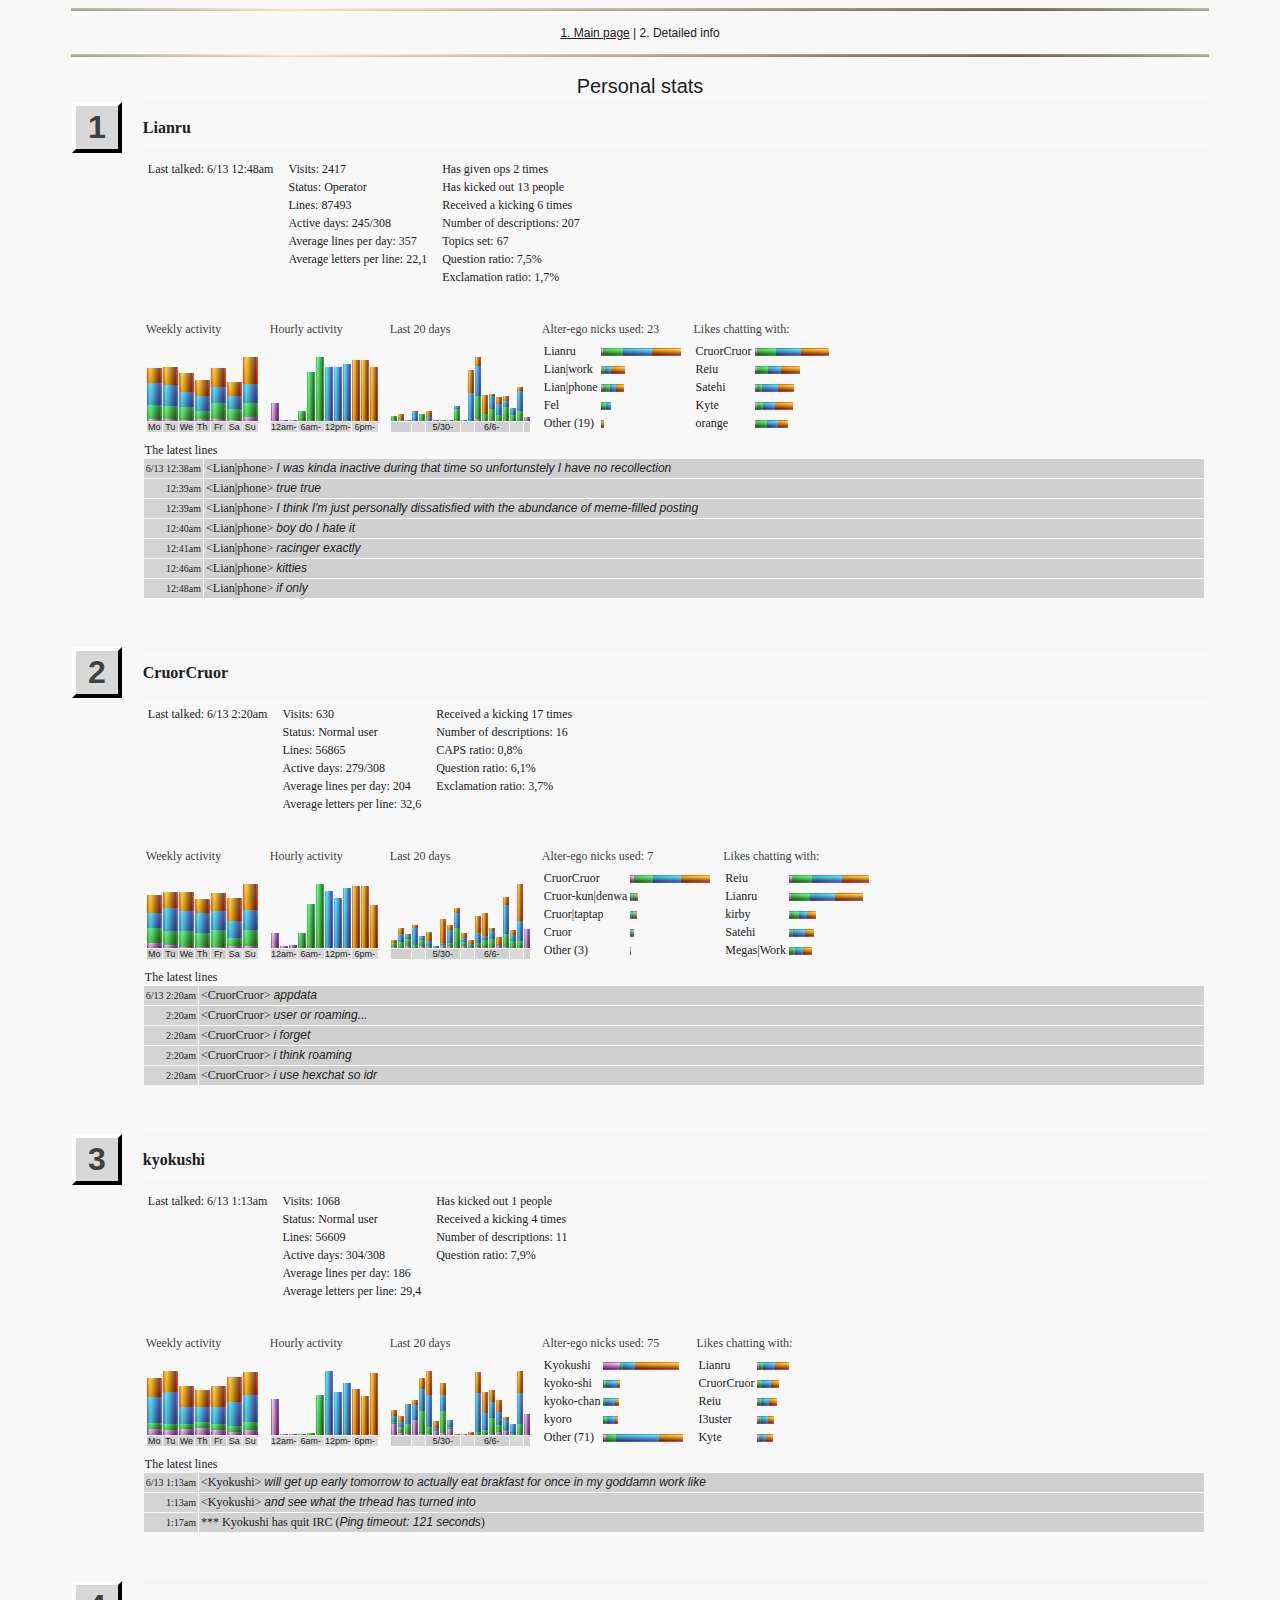
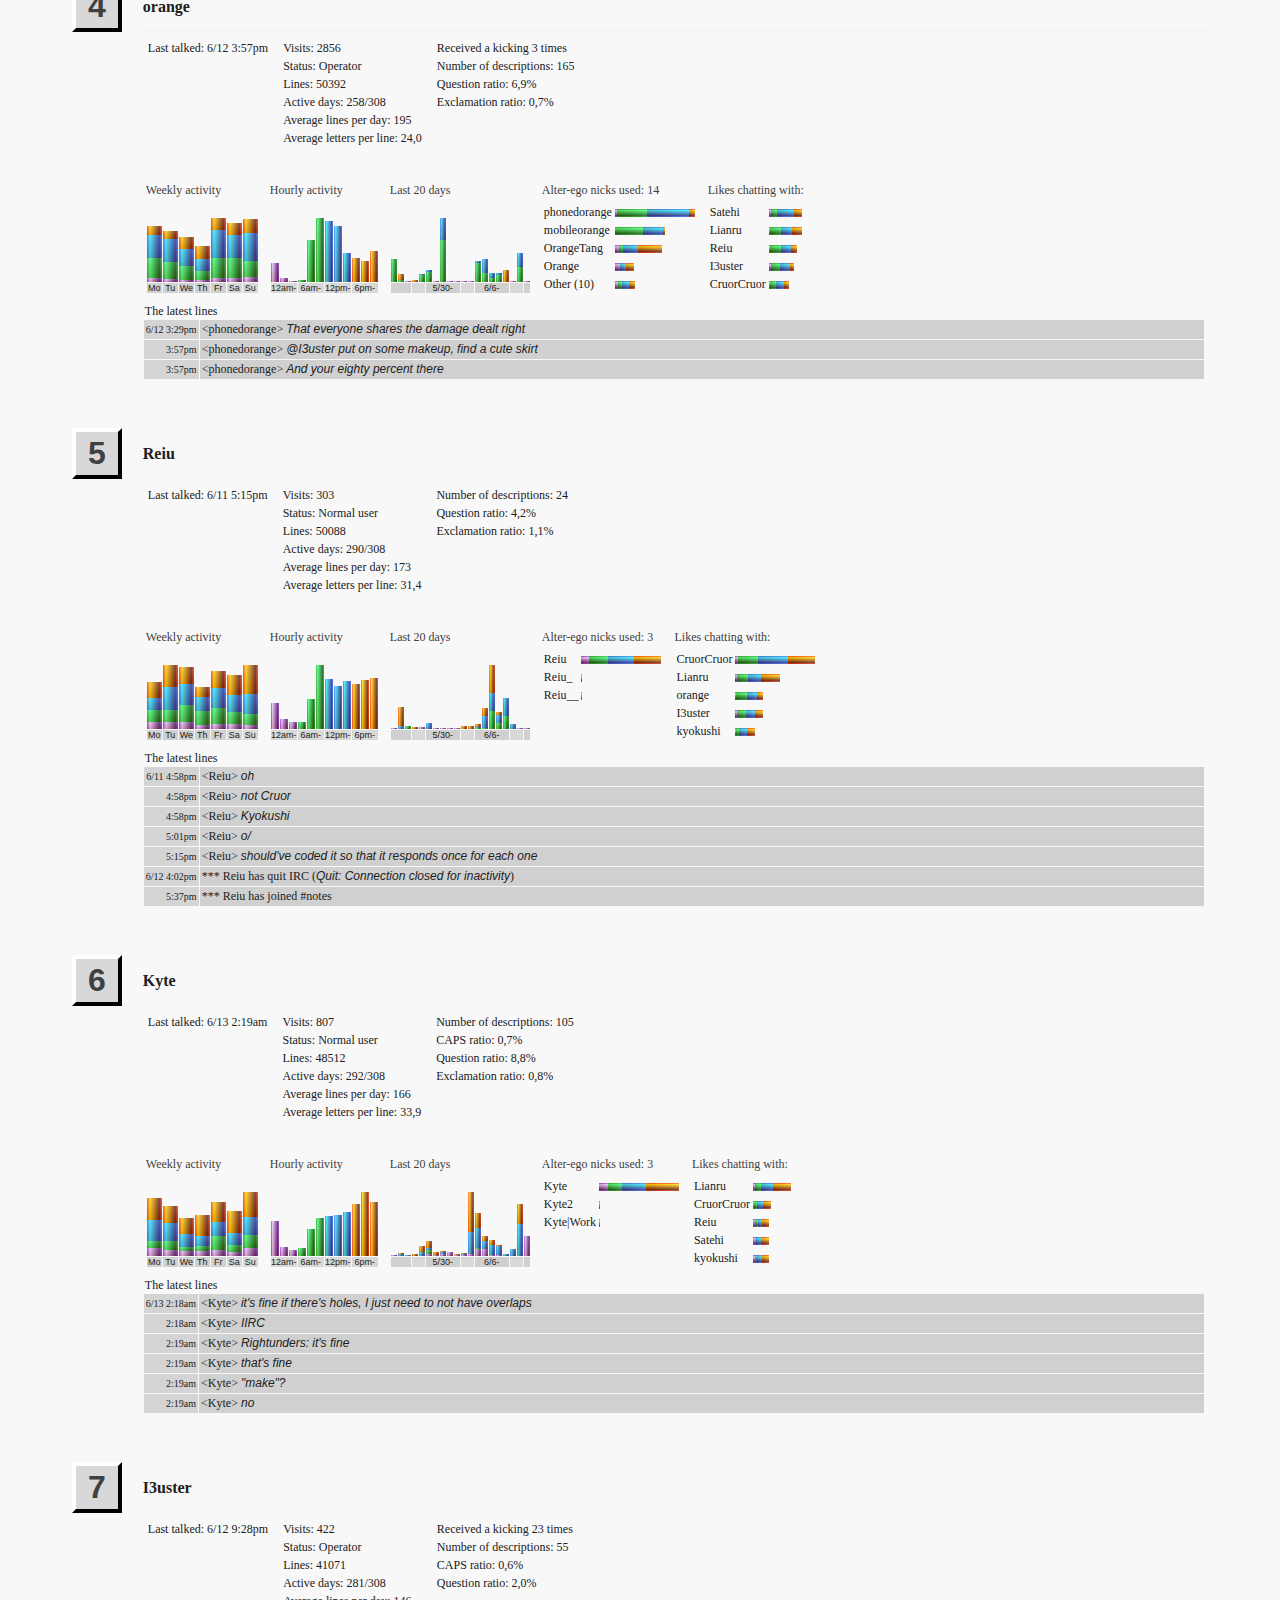
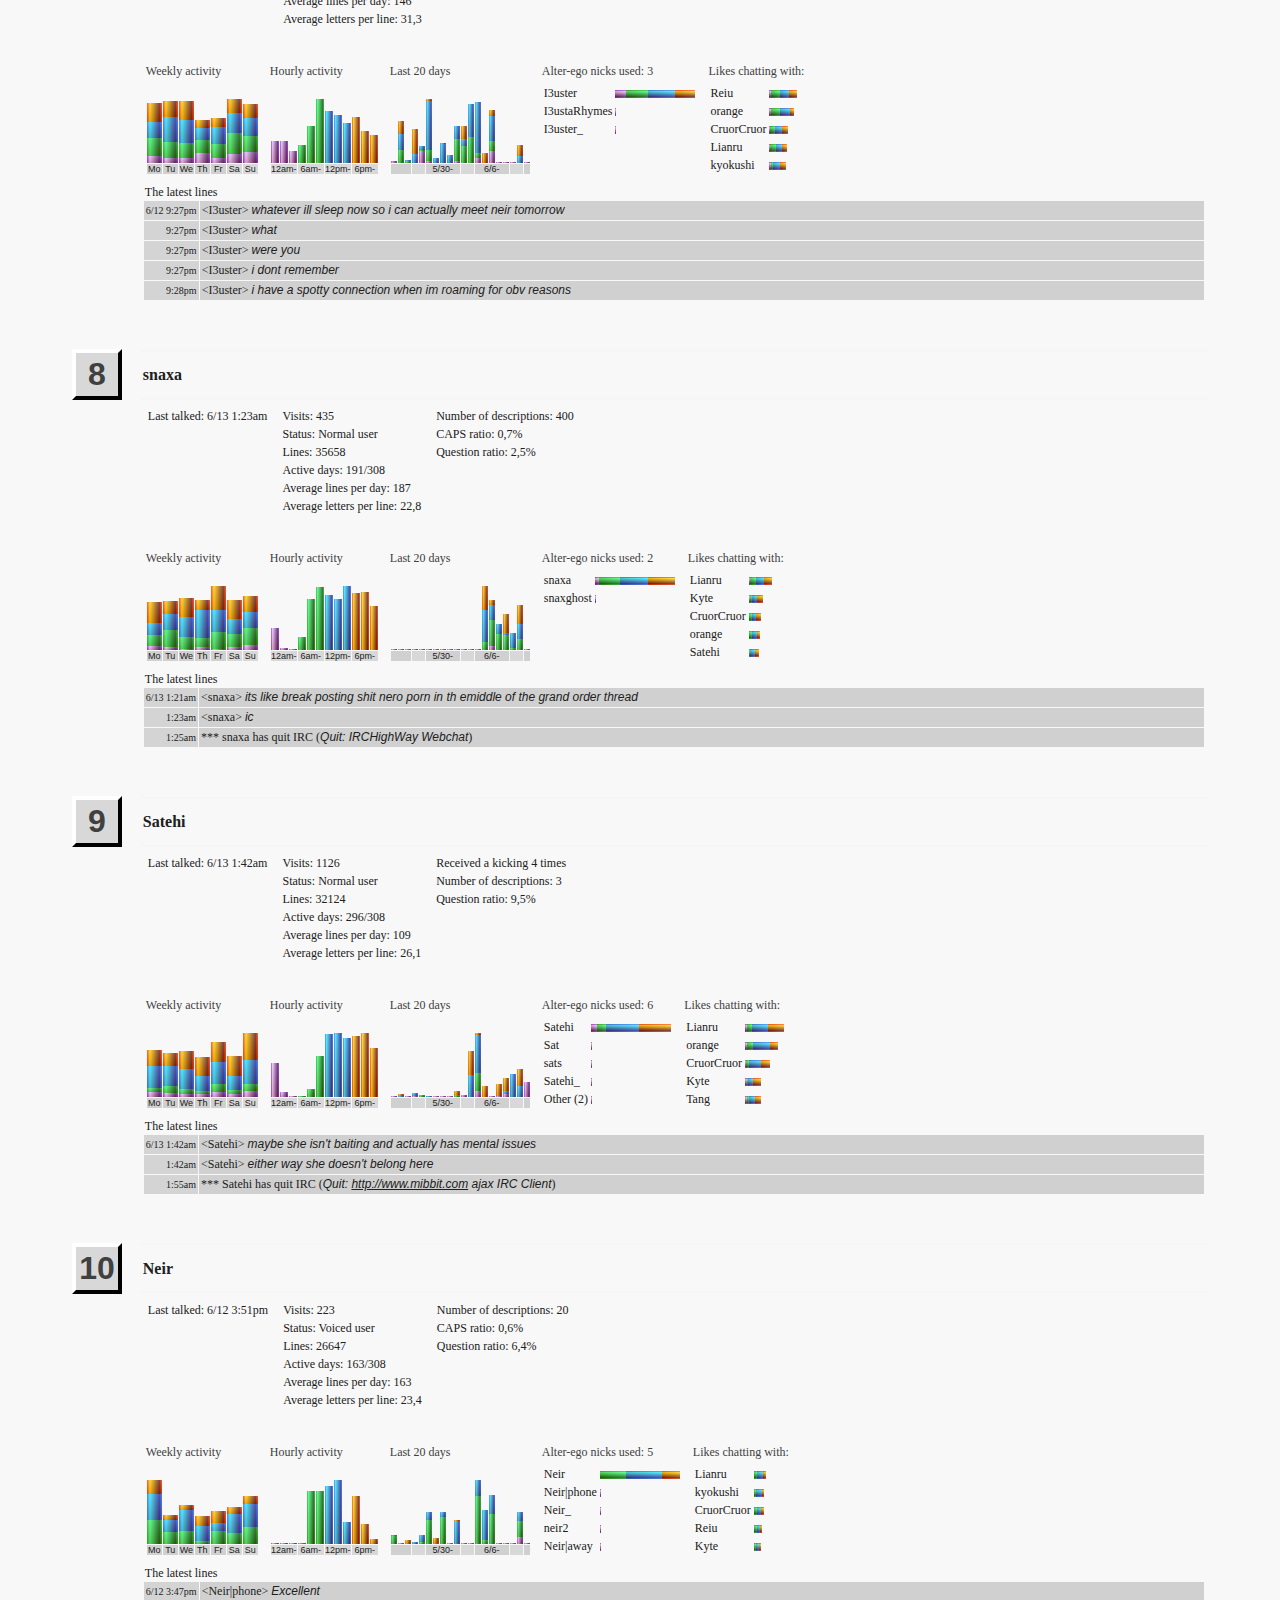
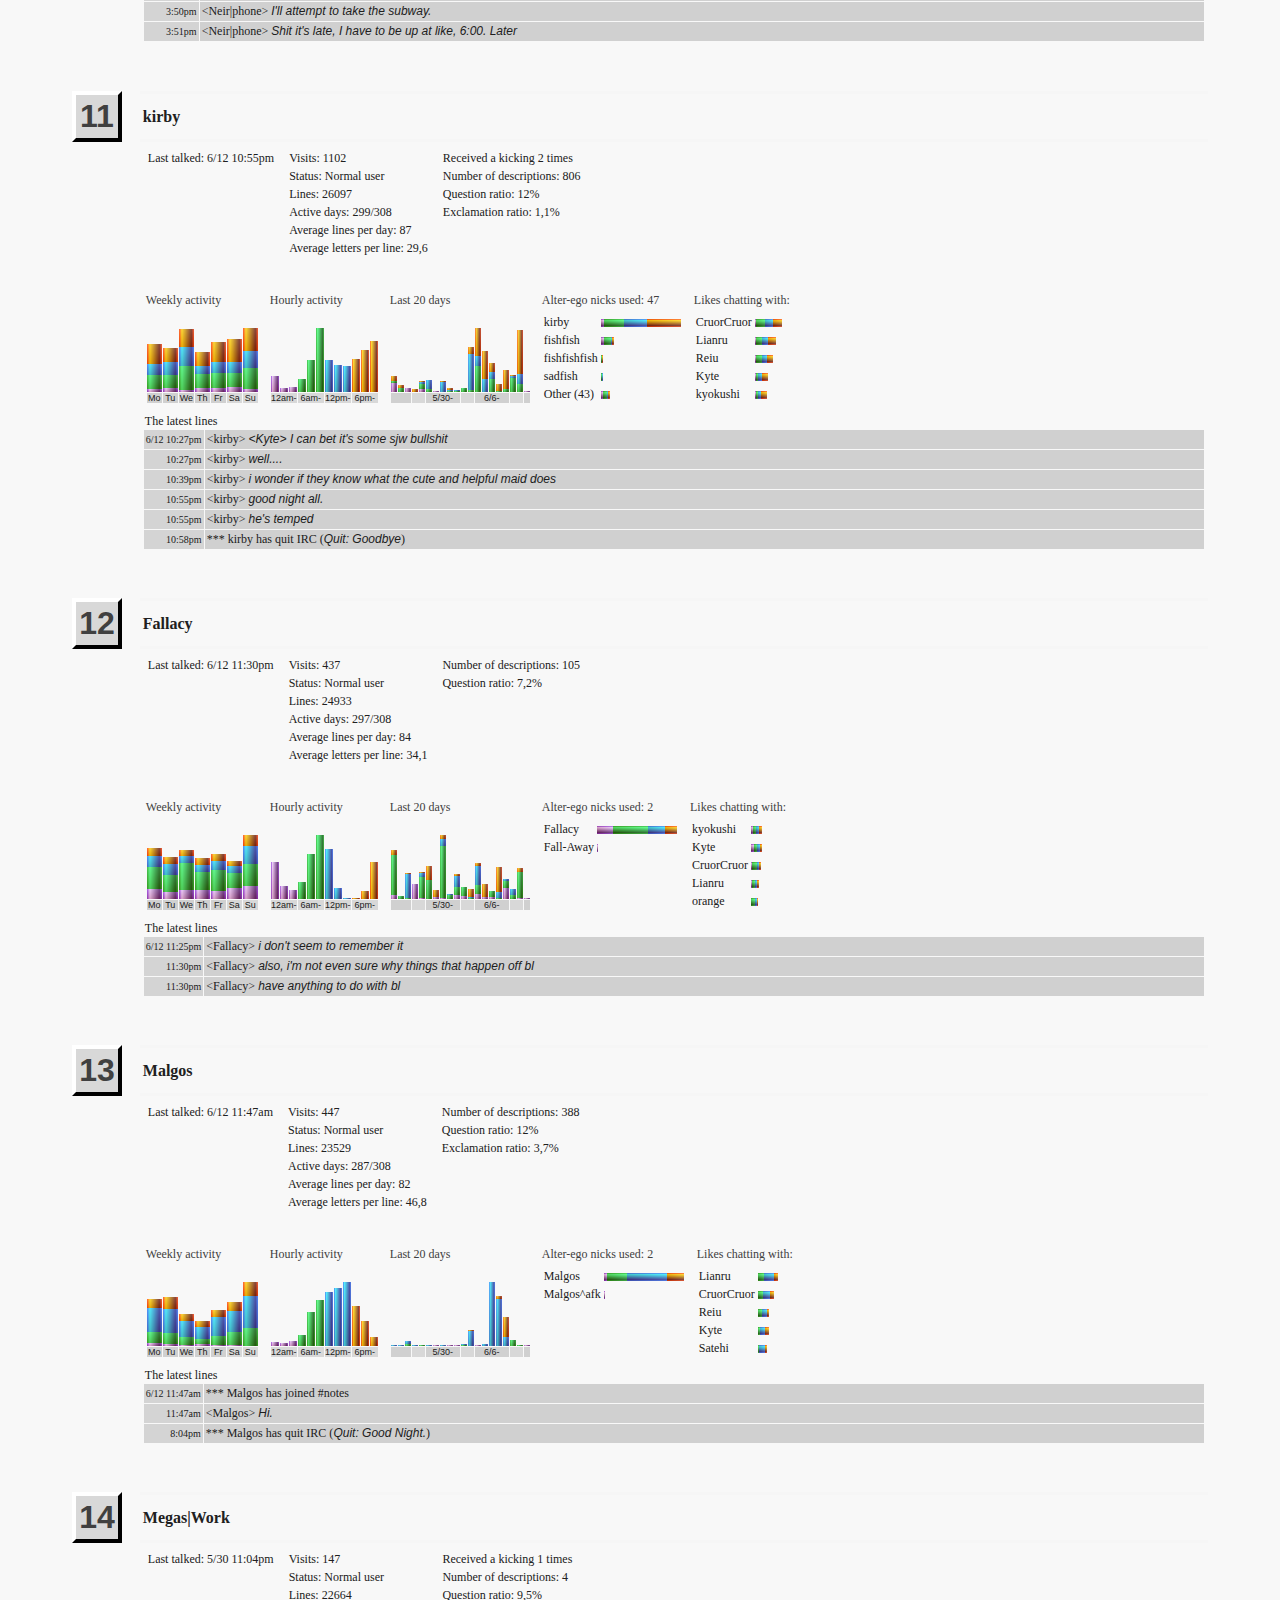
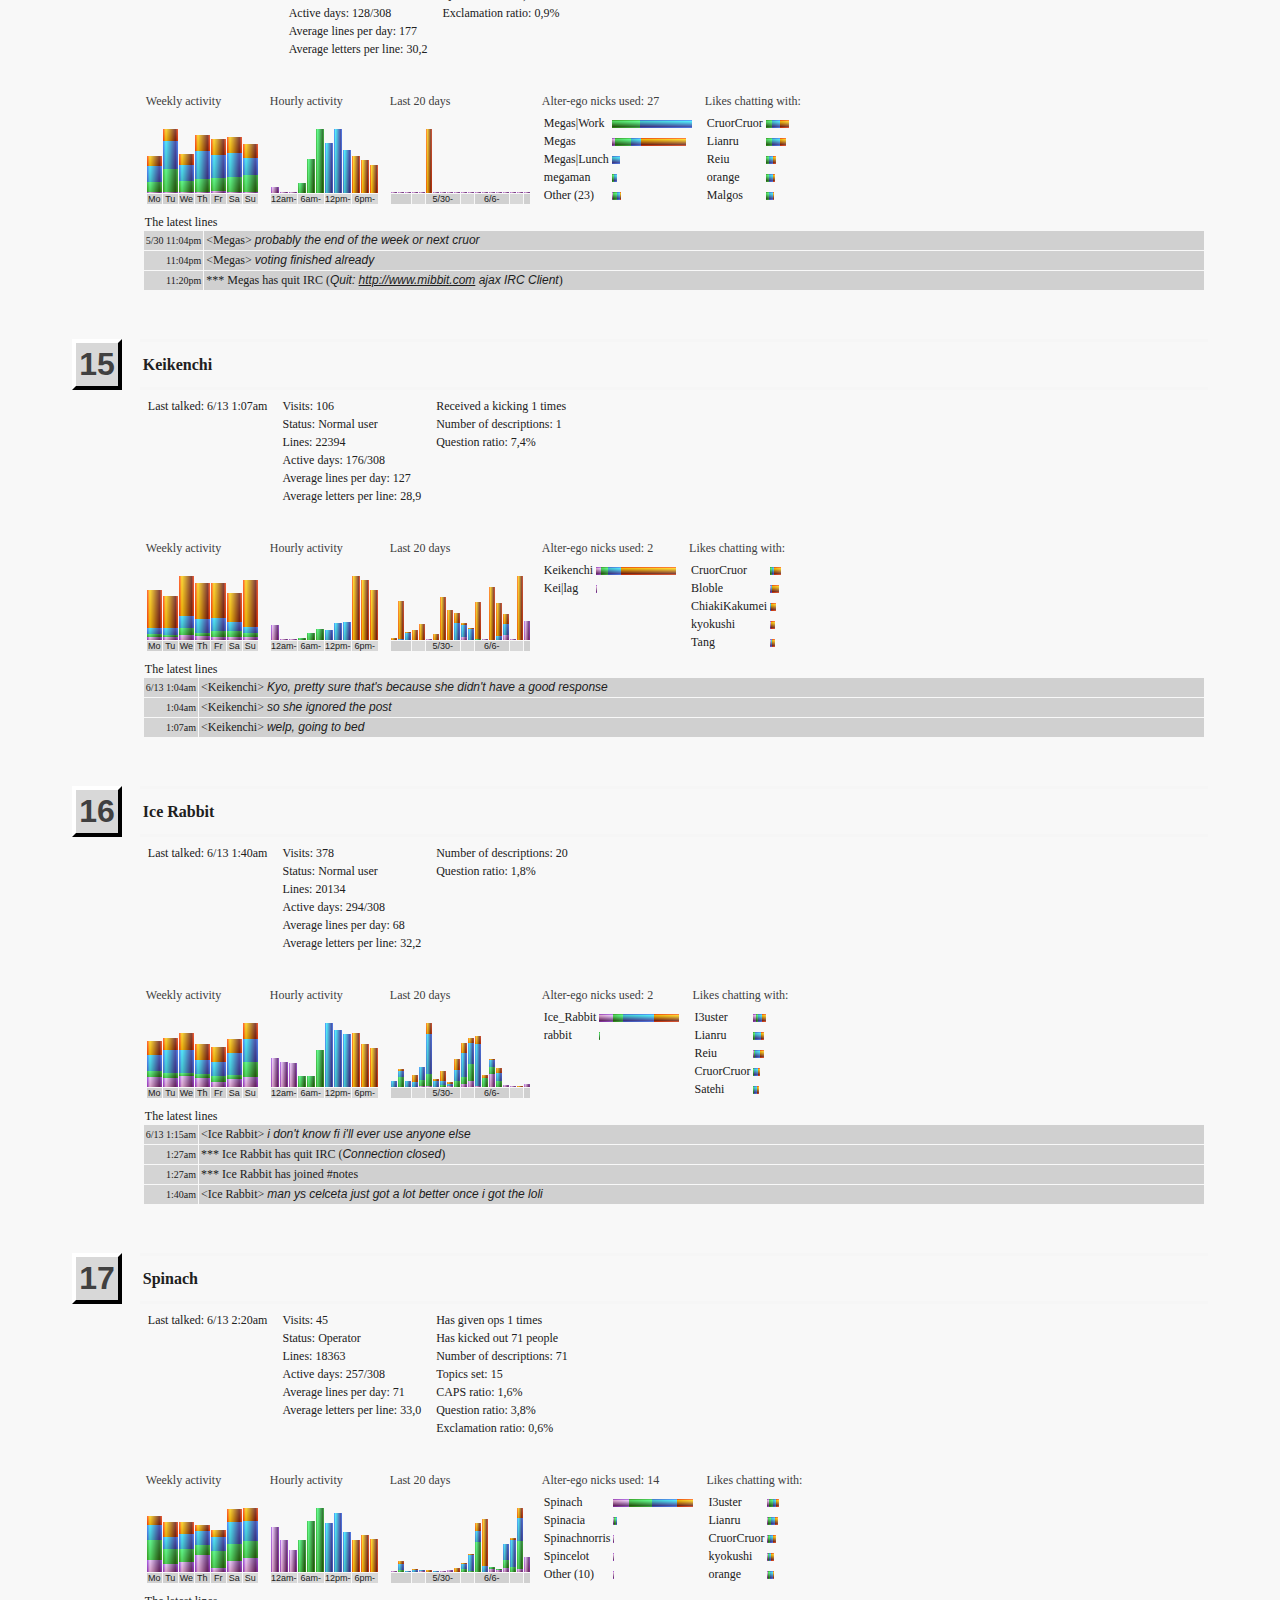
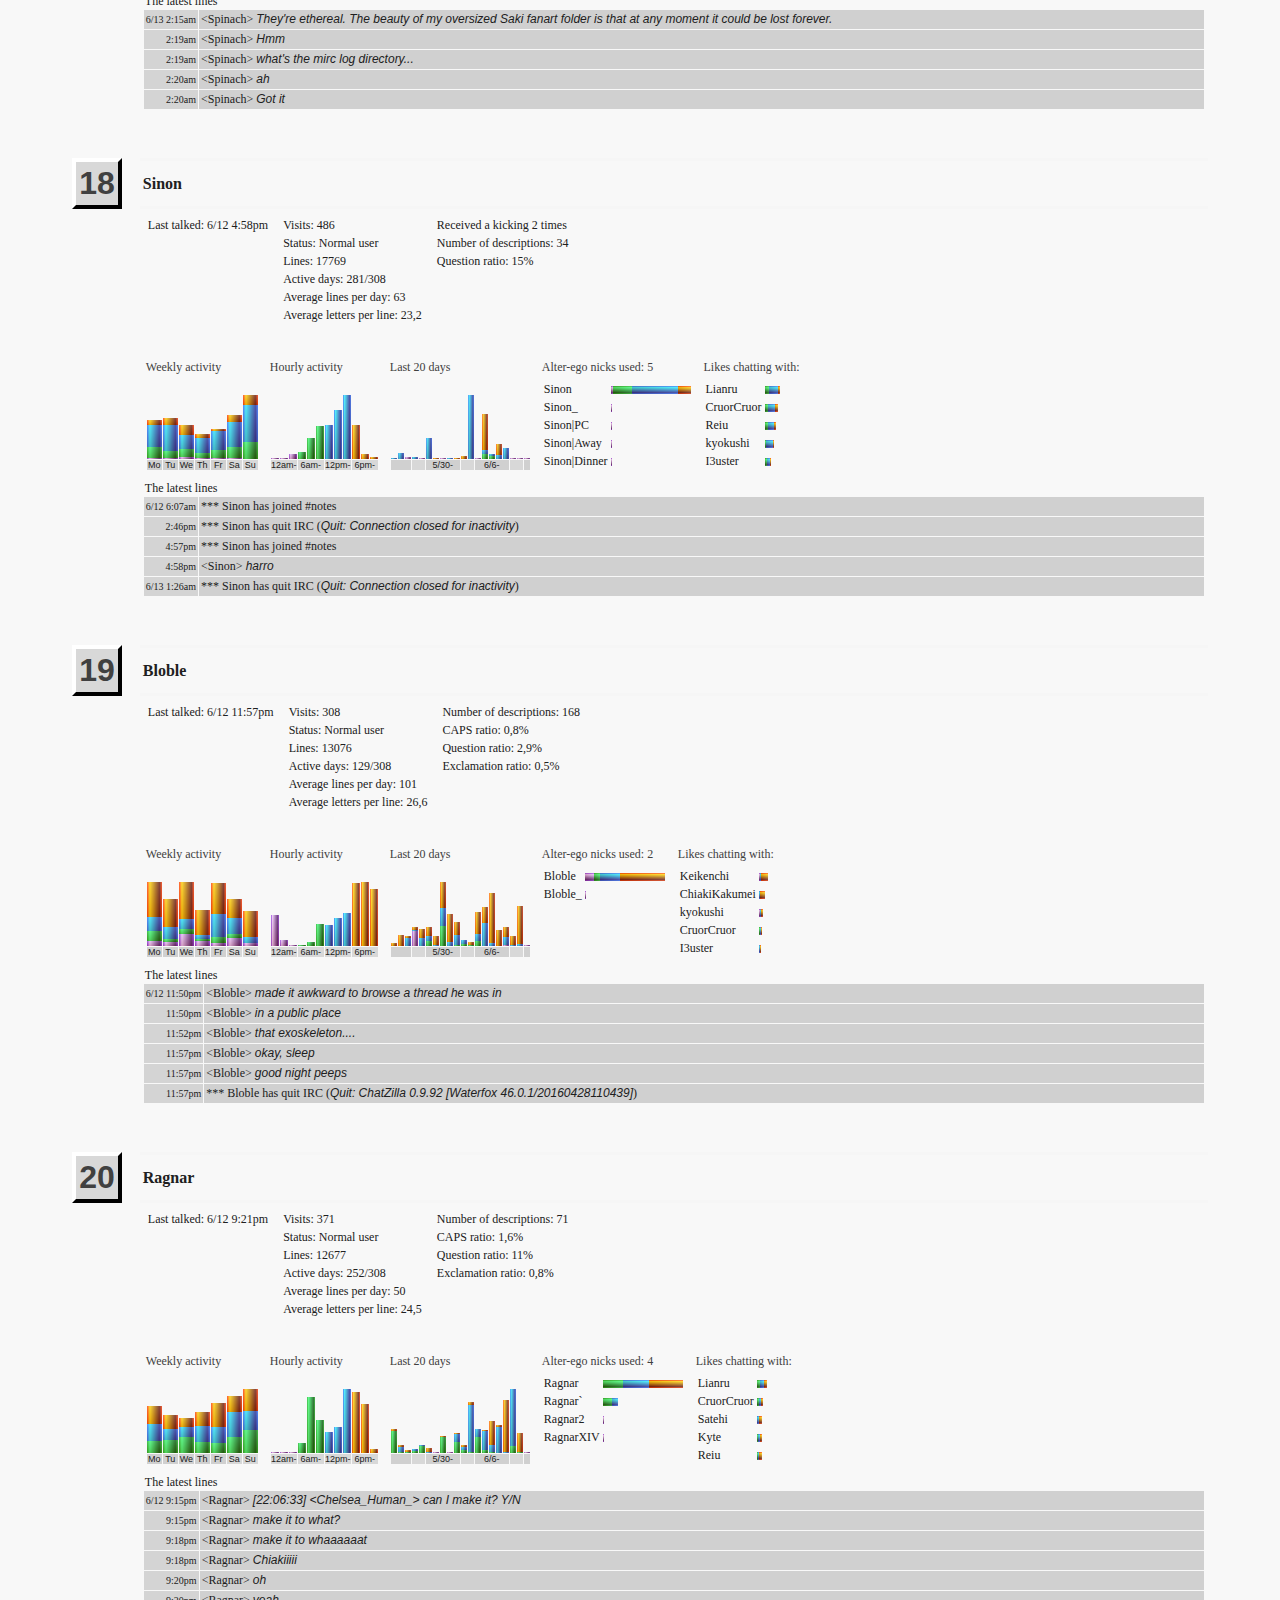
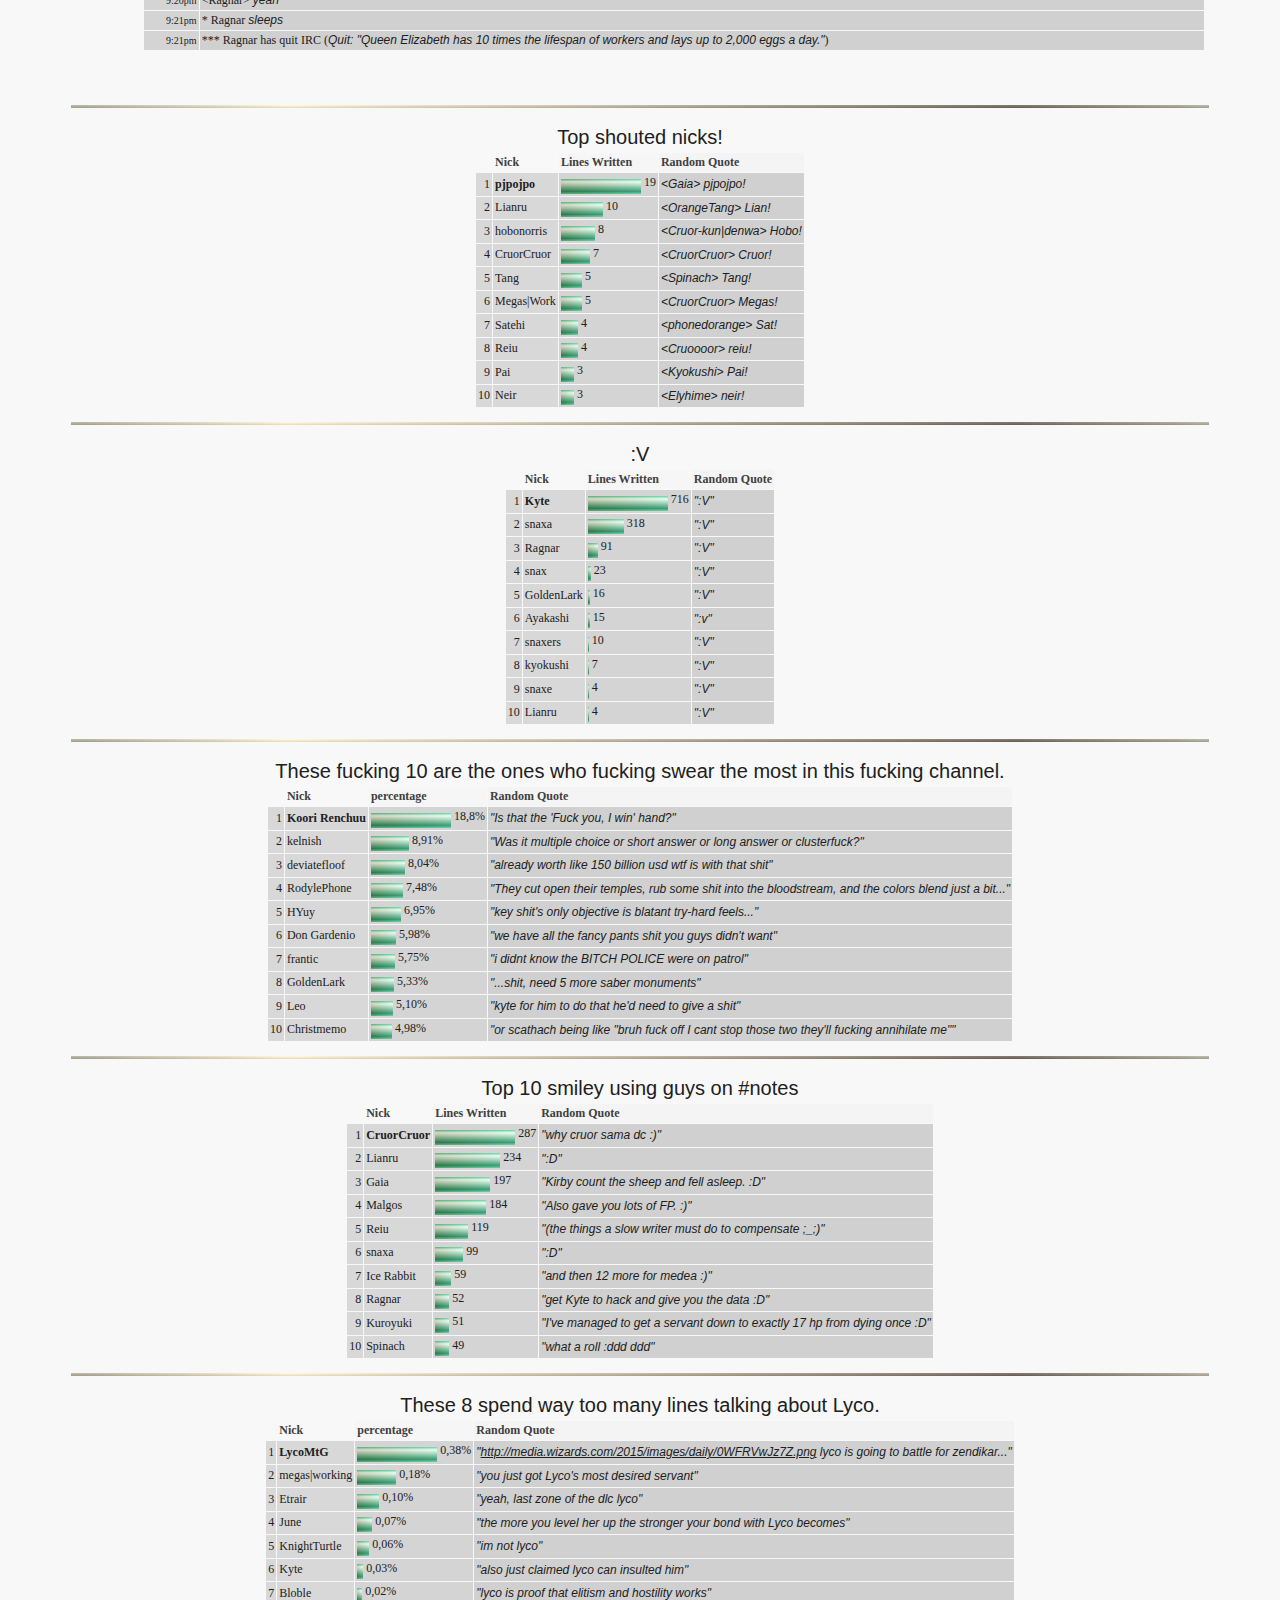
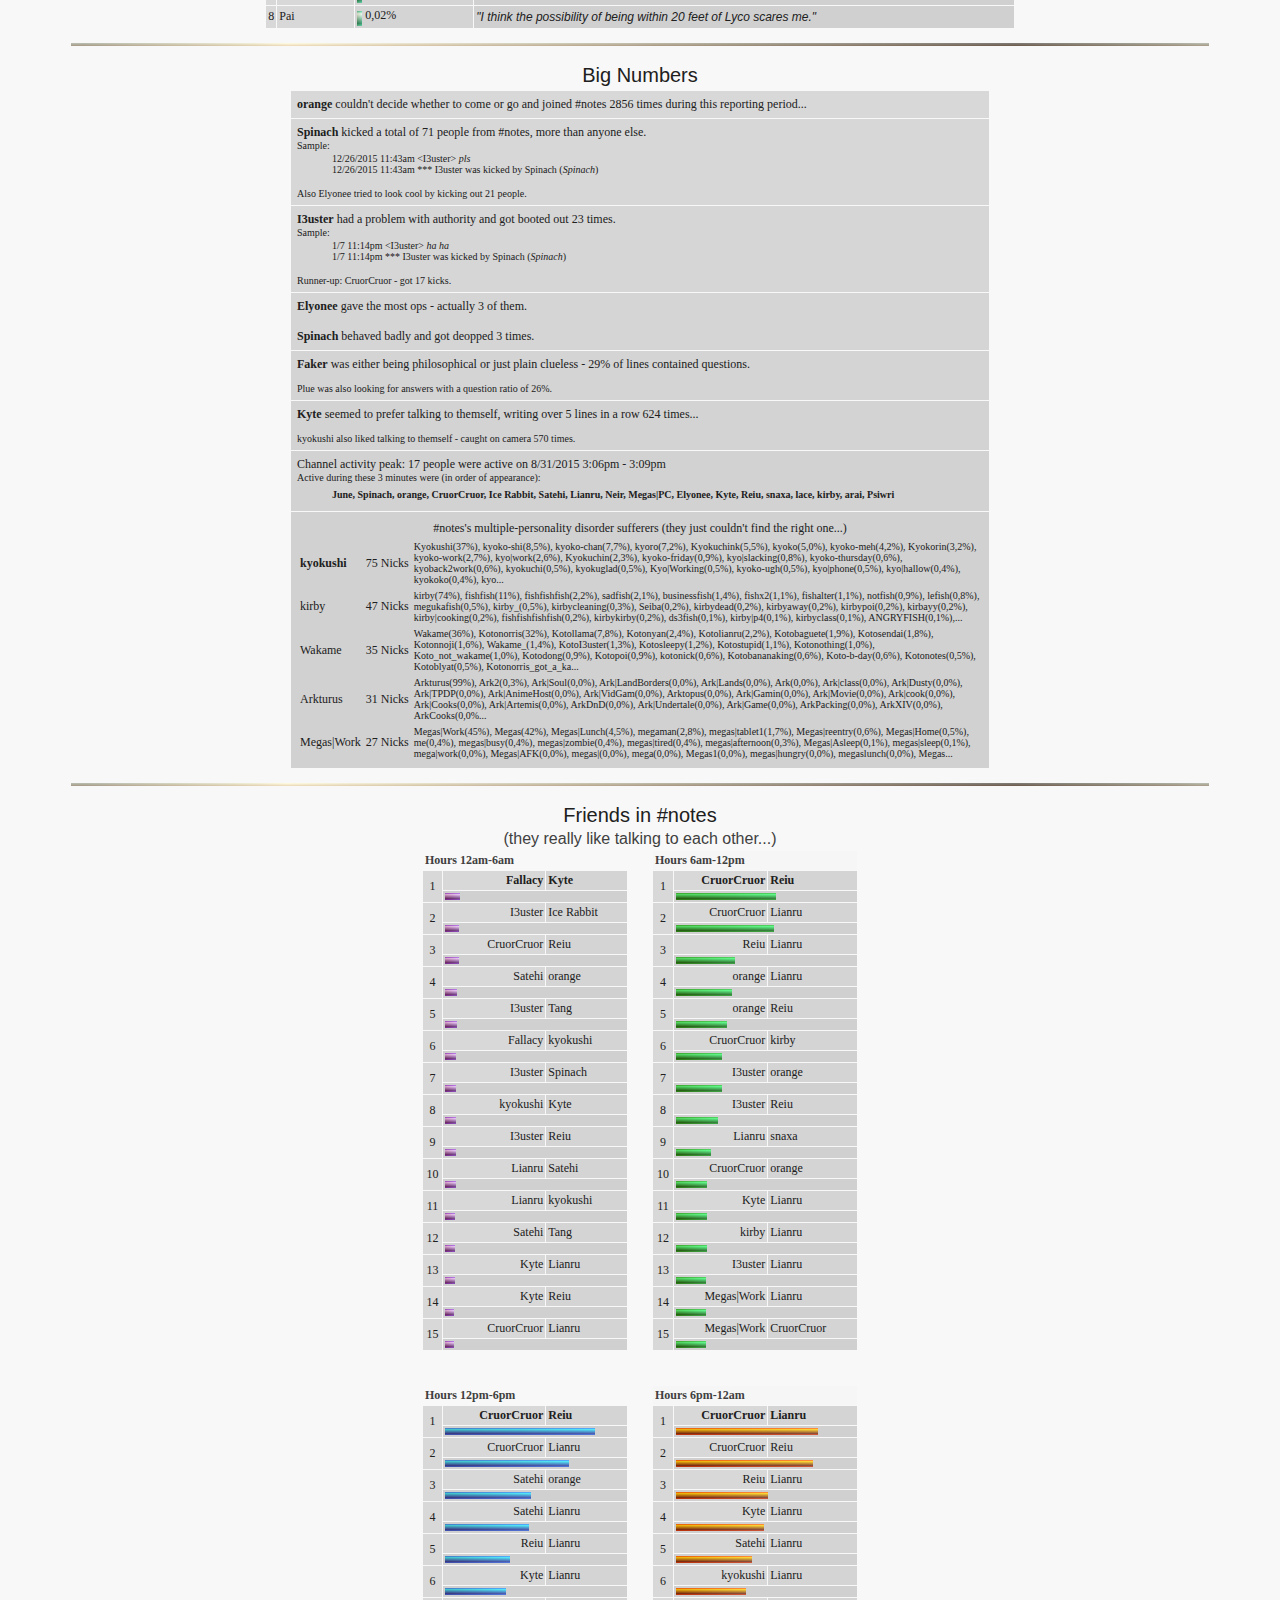
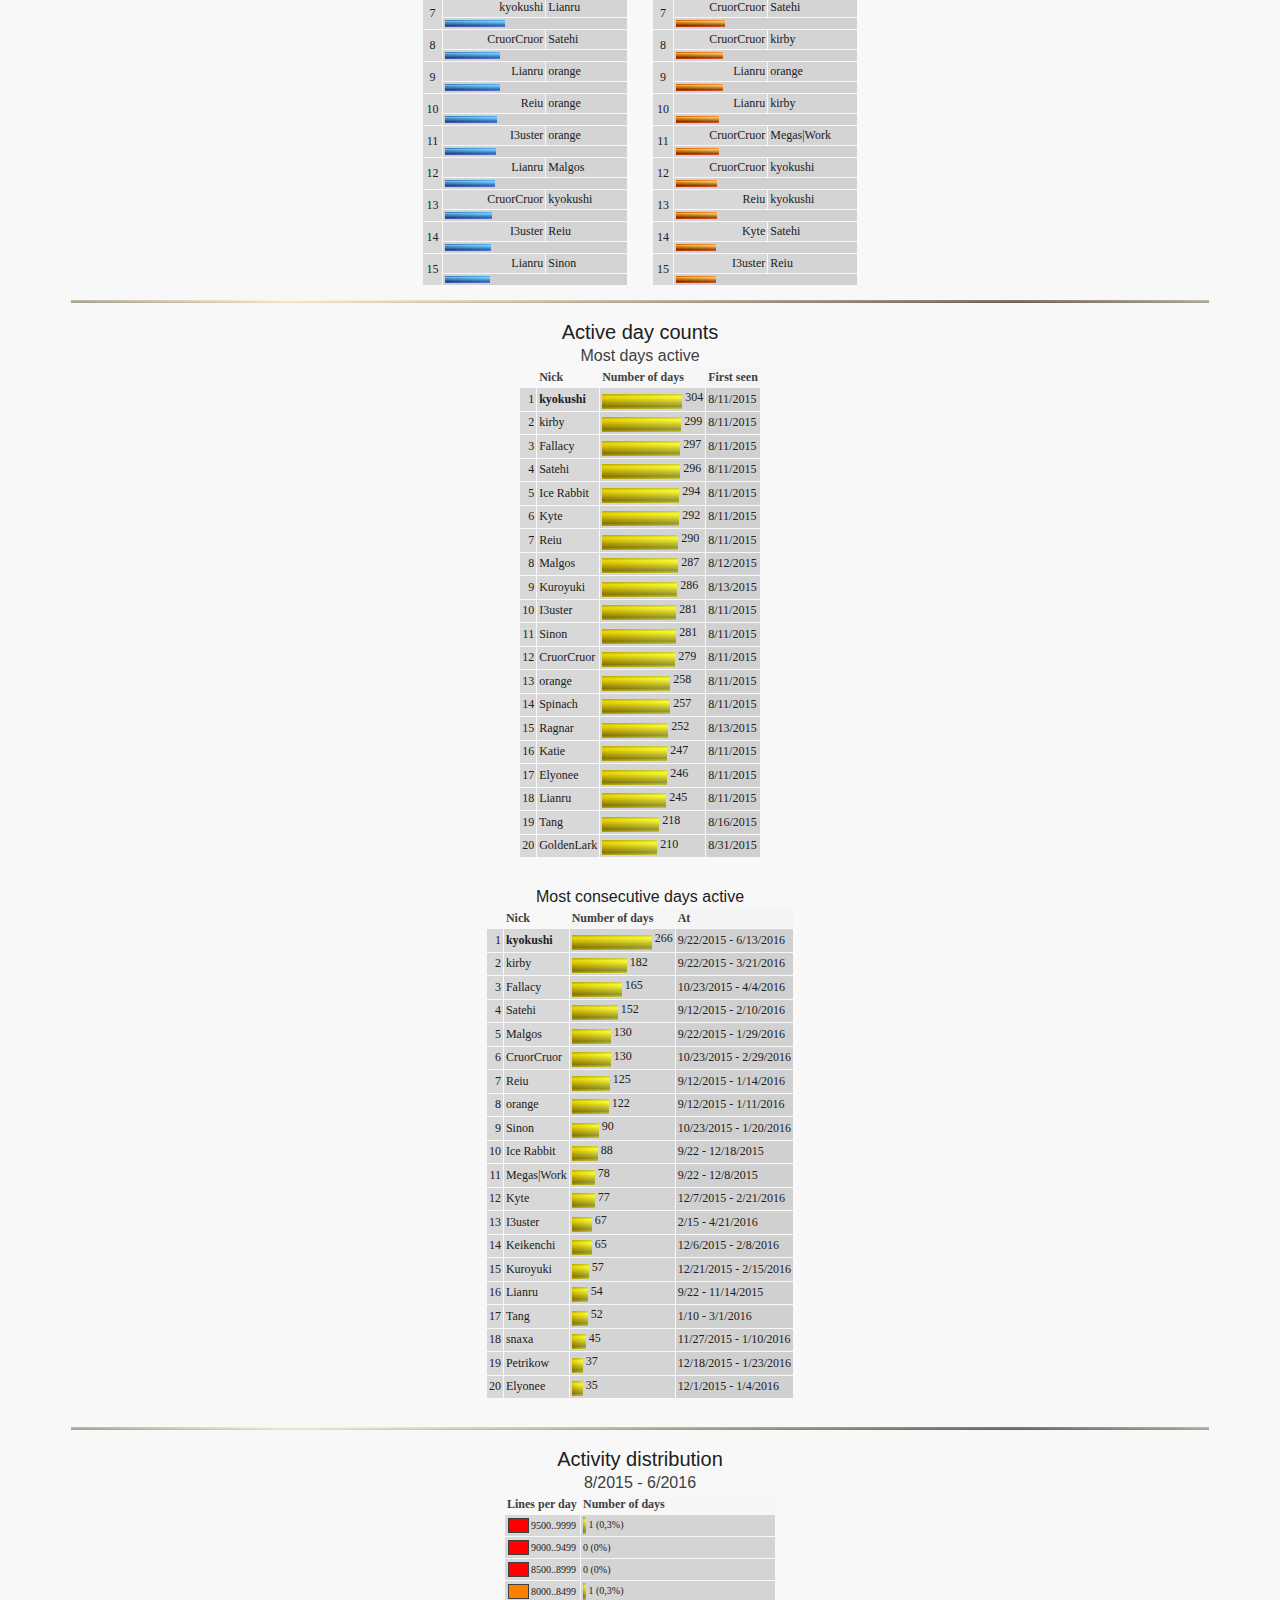
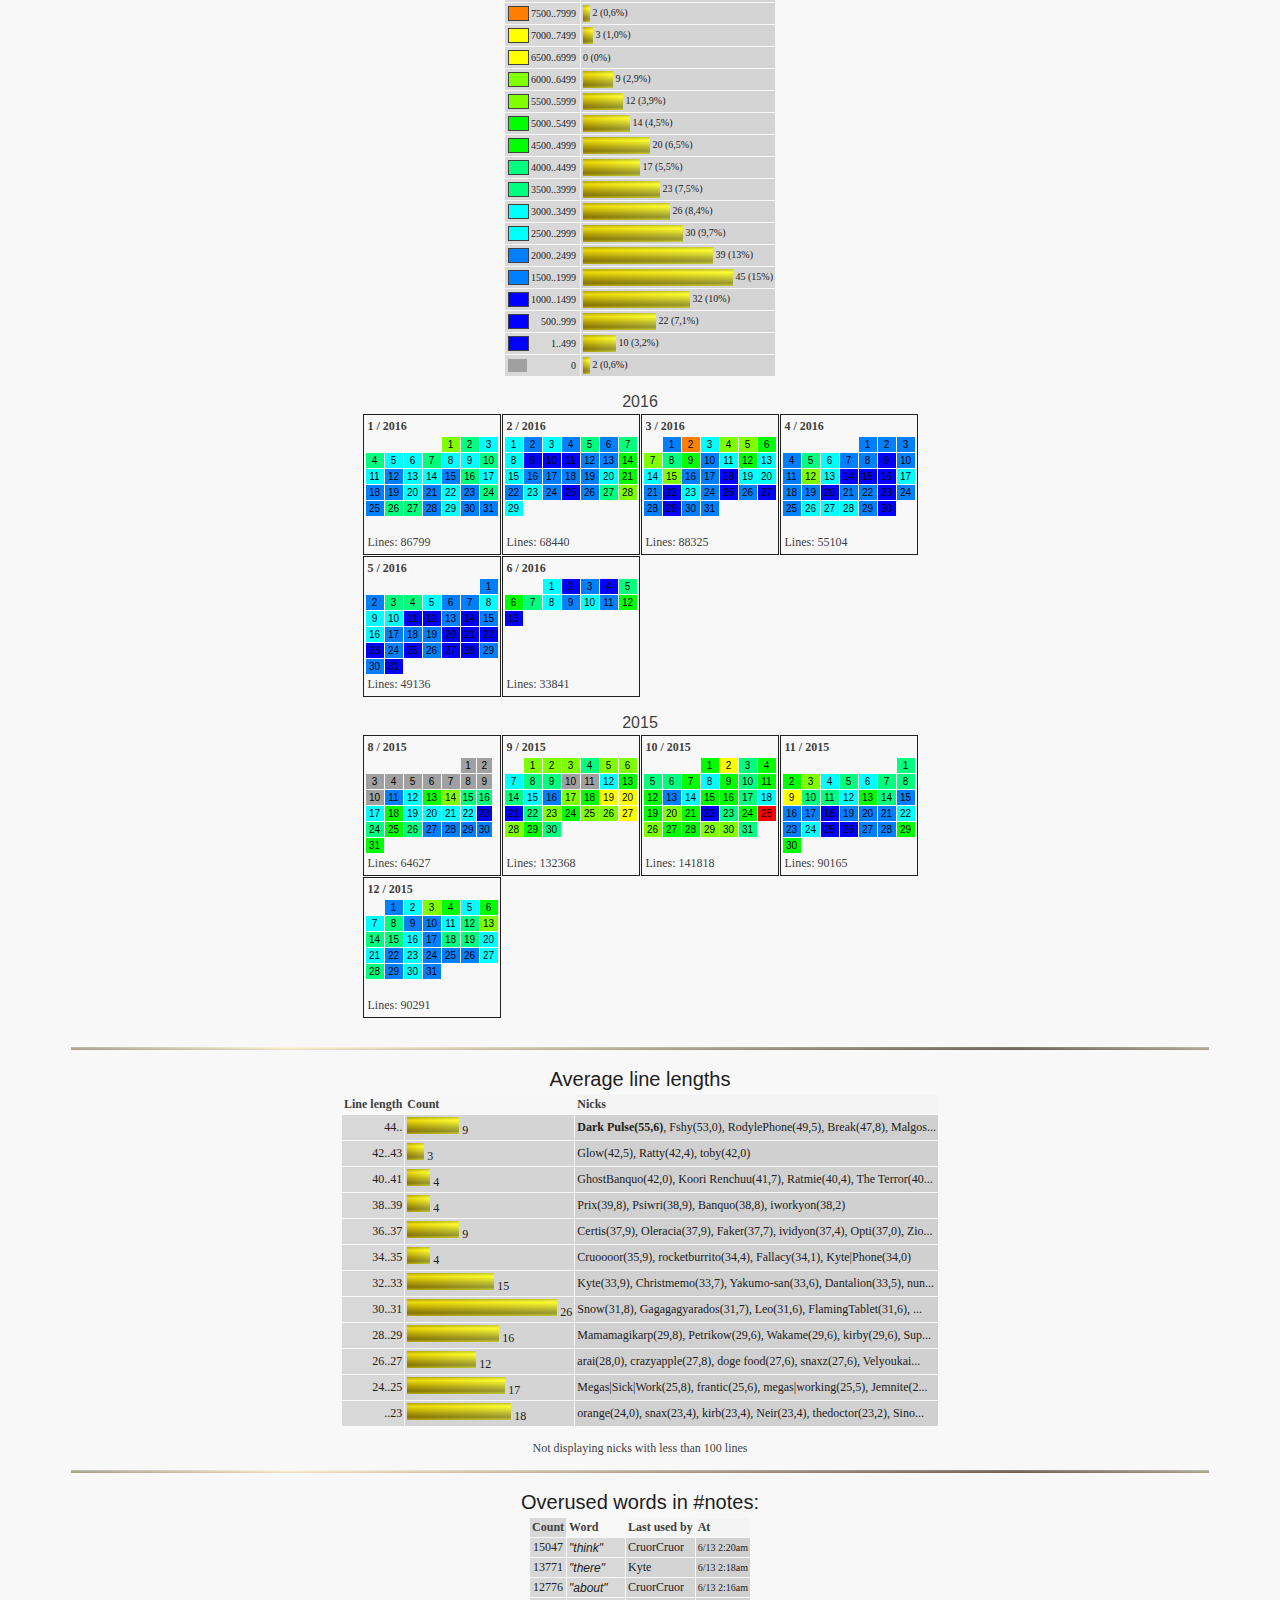
==== notes_page_2.html @ b720d663 "Add files via upload" ====
<!DOCTYPE HTML PUBLIC "-//W3C//DTD HTML 4.01 Transitional//EN">
<!-- This page was created on 6/7/2016 3:31am with a registered version (#3117753) of mIRCStats v1.25 by Mikko "Ave" Auvinen -->
<!-- SLPL parser engine configuration: "mIRC 7.22 compliant" created by Ave -->
<!-- Do not modify the page source! (Lines: 987469) -->

<!-- mIRCStats WWW: http://www.nic.fi/~mauvinen/mircstats/ -->

<html><head>
<title>#notes statistics created with mIRCStats v1.25 by Spinach - Detailed info</title>
<link rel=StyleSheet href="notes.css" type="text/css">

</head>
<body><center>
<span class=txt1><img src="pipeltv.png" height=3 width="90%" alt=""><br><br></span>
<!-- mircstatsheader.txt: Add here your own header html code! -->

 
<a href="notes.html" target="_self">1. Main page</a>
 | 2. Detailed info
<br><br>
<a name="pers"></a>
<span class=txt1><img src="pipeltv.png" height=3 width="90%" alt=""><br><br></span>
<h3>Personal stats</h3>
<table width="90%" class=txt1 cellspacing=0 cellpadding=3 style="border:0px;">
<tr class=t1><td class="ra cd" width=30>1</td><td class=tinv width=10>&nbsp;</td>
<td colspan=2 class=rb><span class=rn>Lianru</span></td></tr>
<tr><td class=tinv colspan=2></td><td class=tinv colspan=2><table class=txt1 style="border:0px;"><tr style="vertical-align:top"><td class=ttxt><Table style="border:0px;" class=txt1>
<tr><td class=tinv>Last talked: 6/13 12:48am</td></tr>
</table></td>
<td class=tinv>&nbsp;</td><td class=ttxt><table class=txt1 style="border:0px;">
<tr><td class=tinv>Visits: 2417</td></tr>
<tr><td class=tinv>Status: Operator</td></tr>
<tr><td class=tinv>Lines: 87493</td></tr>
<tr><td class=tinv>Active days: 245/308</td></tr>
<tr><td class=tinv>Average lines per day: 357</td></tr>
<tr><td class=tinv>Average letters per line: 22,1</td></tr>
</table></td>
<td class=tinv>&nbsp;</td><td class=ttxt><table class=txt1 style="border:0px;">
<tr><td class=tinv>Has given ops 2 times</td></tr>
<tr><td class=tinv>Has kicked out 13 people</td></tr>
<tr><td class=tinv>Received a kicking 6 times</td></tr>
<tr><td class=tinv>Number of descriptions: 207</td></tr>
<tr><td class=tinv>Topics set: 67</td></tr>
<tr><td class=tinv>Question ratio: 7,5%</td></tr>
<tr><td class=tinv>Exclamation ratio: 1,7%</td></tr>
</table></td>
</tr></table></td></tr><tr><td class=tinv colspan=4>&nbsp</td></tr>
<tr><td class=tinv colspan=2></td><td class=tinv colspan=2><table style="border:0px;"><tr class=txt2><td class=ttxt>Weekly activity</td>
<td class=tinv rowspan=2>&nbsp;</td><td class=ttxt>Hourly activity</td>
<td class=tinv rowspan=2>&nbsp;</td><td class=ttxt>Last 20 days</td>
<td class=tinv rowspan=2>&nbsp;</td><td class=ttxt>Alter-ego nicks used: 23</td>
<td class=tinv rowspan=2>&nbsp;</td><td class=ttxt>Likes chatting with:</td>
</tr>
<tr style="vertical-align:bottom"><td class=ttxt>
<Table cellspacing=1 cellpadding=0 style="border:0px;"><tr class=s1 valign=bottom>
<td class=tgr><img src="pipe4v.png" width=15 height=15><br><img src="pipe3v.png" width=15 height=22><br><img src="pipe2v.png" width=15 height=14><br><img src="pipe1v.png" width=15 height=2></td>
<td class=tgr><img src="pipe4v.png" width=15 height=18><br><img src="pipe3v.png" width=15 height=21><br><img src="pipe2v.png" width=15 height=13><br><img src="pipe1v.png" width=15 height=2></td>
<td class=tgr><img src="pipe4v.png" width=15 height=19><br><img src="pipe3v.png" width=15 height=15><br><img src="pipe2v.png" width=15 height=13><br><img src="pipe1v.png" width=15 height=1></td>
<td class=tgr><img src="pipe4v.png" width=15 height=16><br><img src="pipe3v.png" width=15 height=15><br><img src="pipe2v.png" width=15 height=8><br><img src="pipe1v.png" width=15 height=2></td>
<td class=tgr><img src="pipe4v.png" width=15 height=19><br><img src="pipe3v.png" width=15 height=16><br><img src="pipe2v.png" width=15 height=16><br><img src="pipe1v.png" width=15 height=2></td>
<td class=tgr><img src="pipe4v.png" width=15 height=14><br><img src="pipe3v.png" width=15 height=13><br><img src="pipe2v.png" width=15 height=11><br><img src="pipe1v.png" width=15 height=1></td>
<td class=tgr><img src="pipe4v.png" width=15 height=27><br><img src="pipe3v.png" width=15 height=19><br><img src="pipe2v.png" width=15 height=14><br><img src="pipe1v.png" width=15 height=4></td>
</tr><tr class=s3>
<td class=cf>Mo</td>
<td class=cf>Tu</td>
<td class=cf>We</td>
<td class=cf>Th</td>
<td class=cf>Fr</td>
<td class=cd>Sa</td>
<td class=cd>Su</td>
</tr></table>
</td><td class=ttxt>
<Table cellspacing=1 cellpadding=0 style="border:0px;"><tr class=s1 valign=bottom>
<td class=tgr><img src="pipe1v.png" width=8 height="18"></td>
<td class=tgr><img src="pipe1v.png" width=8 height="1"></td>
<td class=tgr><img src="pipe1v.png" width=8 height="1"></td>
<td class=tgr><img src="pipe2v.png" width=8 height="10"></td>
<td class=tgr><img src="pipe2v.png" width=8 height="49"></td>
<td class=tgr><img src="pipe2v.png" width=8 height="64"></td>
<td class=tgr><img src="pipe3v.png" width=8 height="54"></td>
<td class=tgr><img src="pipe3v.png" width=8 height="54"></td>
<td class=tgr><img src="pipe3v.png" width=8 height="57"></td>
<td class=tgr><img src="pipe4v.png" width=8 height="61"></td>
<td class=tgr><img src="pipe4v.png" width=8 height="61"></td>
<td class=tgr><img src="pipe4v.png" width=8 height="54"></td>
</tr><tr class=s3>
<td colspan=3 class=cd>12am-</td>
<td colspan=3 class=cd>6am-</td>
<td colspan=3 class=cd>12pm-</td>
<td colspan=3 class=cd>6pm-</td>
</tr></table>
</td><td class=ttxt>
<Table cellspacing=1 cellpadding=0 style="border:0px;"><tr class=s1 valign=bottom>
<td class=tgr><img src="pipe2v.png" width=6 height=5></td>
<td class=tgr><img src="pipe4v.png" width=6 height=5><br><img src="pipe2v.png" width=6 height=1><br><img src="pipe1v.png" width=6 height=1></td>
<td class=tgr><img src="pipe1v.png" width=6 height=1></td>
<td class=tgr><img src="pipe4v.png" width=6 height=1><br><img src="pipe3v.png" width=6 height=9></td>
<td class=tgr><img src="pipe2v.png" width=6 height=7></td>
<td class=tgr><img src="pipe4v.png" width=6 height=6><br><img src="pipe3v.png" width=6 height=4></td>
<td class=tgr><img src="pipe1v.png" width=6 height=1></td>
<td class=tgr><img src="pipe2v.png" width=6 height=1></td>
<td class=tgr><img src="pipe1v.png" width=6 height=1></td>
<td class=tgr><img src="pipe3v.png" width=6 height=3><br><img src="pipe2v.png" width=6 height=12></td>
<td class=tgr><img src="pipe1v.png" width=6 height=1></td>
<td class=tgr><img src="pipe4v.png" width=6 height=23><br><img src="pipe3v.png" width=6 height=28></td>
<td class=tgr><img src="pipe4v.png" width=6 height=9><br><img src="pipe3v.png" width=6 height=30><br><img src="pipe2v.png" width=6 height=23><br><img src="pipe1v.png" width=6 height=2></td>
<td class=tgr><img src="pipe4v.png" width=6 height=19><br><img src="pipe2v.png" width=6 height=7></td>
<td class=tgr><img src="pipe4v.png" width=6 height=2><br><img src="pipe3v.png" width=6 height=13><br><img src="pipe2v.png" width=6 height=12></td>
<td class=tgr><img src="pipe4v.png" width=6 height=7><br><img src="pipe3v.png" width=6 height=11><br><img src="pipe2v.png" width=6 height=6></td>
<td class=tgr><img src="pipe4v.png" width=6 height=5><br><img src="pipe3v.png" width=6 height=6><br><img src="pipe2v.png" width=6 height=14></td>
<td class=tgr><img src="pipe3v.png" width=6 height=7><br><img src="pipe2v.png" width=6 height=6></td>
<td class=tgr><img src="pipe4v.png" width=6 height=4><br><img src="pipe3v.png" width=6 height=20><br><img src="pipe2v.png" width=6 height=10></td>
<td class=tgr><img src="pipe1v.png" width=6 height=4></td>
</tr><tr class=s3>
<td colspan=3 class=cf>&nbsp;</td><td colspan=2 class=cd>&nbsp;</td><td colspan=5 class=cf>5/30-</td><td colspan=2 class=cd>&nbsp;</td><td colspan=5 class=cf>6/6-</td><td colspan=2 class=cd>&nbsp;</td><td colspan=2 class=cf>&nbsp;</td>
</tr></table>
</td><td class=ttxt style="vertical-align:top">
<Table style="border:0px;" class=txt1>
<tr><td class=tinv title="50096 lines">Lianru</td><td class=tinv><img src="pipe1.png" height=8 width=2><img src="pipe2.png" height=8 width=20><img src="pipe3.png" height=8 width=29><img src="pipe4.png" height=8 width=29></td></tr>
<tr><td class=tinv title="15008 lines">Lian|work</td><td class=tinv><img src="pipe1.png" height=8 width=1><img src="pipe2.png" height=8 width=3><img src="pipe3.png" height=8 width=6><img src="pipe4.png" height=8 width=14></td></tr>
<tr><td class=tinv title="14153 lines">Lian|phone</td><td class=tinv><img src="pipe1.png" height=8 width=2><img src="pipe2.png" height=8 width=7><img src="pipe3.png" height=8 width=6><img src="pipe4.png" height=8 width=8></td></tr>
<tr><td class=tinv title="6434 lines">Fel</td><td class=tinv><img src="pipe2.png" height=8 width=5><img src="pipe3.png" height=8 width=5></td></tr>
<tr><td class=tinv title="1802 lines (Lian|gone, Lian|crying, lian, Lianreiu, Reiuru, Lian|sleep, Rurubot, Felphone, Lainru, Lianru|EnjoKousai, Danbooru, Fel_, killtakeru, lianrucommitsenjokosai, Deadru, Felaway, Fel-dono-degozaru, Felphone_, Fek)">Other (19)</td><td class=tinv><img src="pipe3.png" height=8 width=1><img src="pipe4.png" height=8 width=2></td></tr>
</table>
</td><td class=ttxt style="vertical-align:top">
<Table style="border:0px;" class=txt1>
<tr><td class=tinv>CruorCruor</td><td class=tinv><img src="pipe1.png" height=8 width=2><img src="pipe2.png" height=8 width=19><img src="pipe3.png" height=8 width=25><img src="pipe4.png" height=8 width=28></td></tr>
<tr><td class=tinv>Reiu</td><td class=tinv><img src="pipe1.png" height=8 width=2><img src="pipe2.png" height=8 width=11><img src="pipe3.png" height=8 width=13><img src="pipe4.png" height=8 width=19></td></tr>
<tr><td class=tinv>Satehi</td><td class=tinv><img src="pipe1.png" height=8 width=2><img src="pipe2.png" height=8 width=5><img src="pipe3.png" height=8 width=16><img src="pipe4.png" height=8 width=16></td></tr>
<tr><td class=tinv>Kyte</td><td class=tinv><img src="pipe1.png" height=8 width=2><img src="pipe2.png" height=8 width=6><img src="pipe3.png" height=8 width=12><img src="pipe4.png" height=8 width=18></td></tr>
<tr><td class=tinv>orange</td><td class=tinv><img src="pipe1.png" height=8 width=1><img src="pipe2.png" height=8 width=11><img src="pipe3.png" height=8 width=11><img src="pipe4.png" height=8 width=10></td></tr>
</table>
</td></tr></table></td></tr>
<tr><td class=tinv colspan=2></td><td class=tinv colspan=2>
<span class=ttxt>The latest lines</span><br>
<table border=0 cellspacing=1 cellpadding=2 class=t2>
<tr><td class="ce t6">6/13 12:38am</td><td class=cf width="100%">&lt;Lian|phone&gt; <span class=t5>I was kinda inactive during that time so unfortunstely I have no recollection</span></td></tr>
<tr><td class="ce t6">12:39am</td><td class=cf>&lt;Lian|phone&gt; <span class=t5>true true</span></td></tr>
<tr><td class="ce t6">12:39am</td><td class=cf>&lt;Lian|phone&gt; <span class=t5>I think I'm just personally dissatisfied with the abundance of meme-filled posting</span></td></tr>
<tr><td class="ce t6">12:40am</td><td class=cf>&lt;Lian|phone&gt; <span class=t5>boy do I hate it</span></td></tr>
<tr><td class="ce t6">12:41am</td><td class=cf>&lt;Lian|phone&gt; <span class=t5>racinger exactly</span></td></tr>
<tr><td class="ce t6">12:46am</td><td class=cf>&lt;Lian|phone&gt; <span class=t5>kitties</span></td></tr>
<tr><td class="ce t6">12:48am</td><td class=cf>&lt;Lian|phone&gt; <span class=t5>if only</span></td></tr>
</table></td></tr><tr><td class=tinv colspan=4>&nbsp;</td></tr>
<tr><td class=tinv colspan=4>&nbsp;</td></tr>
<tr class=t1><td class="ra cd" width=30>2</td><td class=tinv></td>
<td colspan=2 class=rb><span class=rn>CruorCruor</span></td></tr>
<tr><td class=tinv colspan=2></td><td class=tinv colspan=2><table class=txt1 style="border:0px;"><tr style="vertical-align:top"><td class=ttxt><Table style="border:0px;" class=txt1>
<tr><td class=tinv>Last talked: 6/13 2:20am</td></tr>
</table></td>
<td class=tinv>&nbsp;</td><td class=ttxt><table class=txt1 style="border:0px;">
<tr><td class=tinv>Visits: 630</td></tr>
<tr><td class=tinv>Status: Normal user</td></tr>
<tr><td class=tinv>Lines: 56865</td></tr>
<tr><td class=tinv>Active days: 279/308</td></tr>
<tr><td class=tinv>Average lines per day: 204</td></tr>
<tr><td class=tinv>Average letters per line: 32,6</td></tr>
</table></td>
<td class=tinv>&nbsp;</td><td class=ttxt><table class=txt1 style="border:0px;">
<tr><td class=tinv>Received a kicking 17 times</td></tr>
<tr><td class=tinv>Number of descriptions: 16</td></tr>
<tr><td class=tinv>CAPS ratio: 0,8%</td></tr>
<tr><td class=tinv>Question ratio: 6,1%</td></tr>
<tr><td class=tinv>Exclamation ratio: 3,7%</td></tr>
</table></td>
</tr></table></td></tr><tr><td class=tinv colspan=4>&nbsp</td></tr>
<tr><td class=tinv colspan=2></td><td class=tinv colspan=2><table style="border:0px;"><tr class=txt2><td class=ttxt>Weekly activity</td>
<td class=tinv rowspan=2>&nbsp;</td><td class=ttxt>Hourly activity</td>
<td class=tinv rowspan=2>&nbsp;</td><td class=ttxt>Last 20 days</td>
<td class=tinv rowspan=2>&nbsp;</td><td class=ttxt>Alter-ego nicks used: 7</td>
<td class=tinv rowspan=2>&nbsp;</td><td class=ttxt>Likes chatting with:</td>
</tr>
<tr style="vertical-align:bottom"><td class=ttxt>
<Table cellspacing=1 cellpadding=0 style="border:0px;"><tr class=s1 valign=bottom>
<td class=tgr><img src="pipe4v.png" width=15 height=18><br><img src="pipe3v.png" width=15 height=15><br><img src="pipe2v.png" width=15 height=15><br><img src="pipe1v.png" width=15 height=5></td>
<td class=tgr><img src="pipe4v.png" width=15 height=16><br><img src="pipe3v.png" width=15 height=23><br><img src="pipe2v.png" width=15 height=14><br><img src="pipe1v.png" width=15 height=3></td>
<td class=tgr><img src="pipe4v.png" width=15 height=19><br><img src="pipe3v.png" width=15 height=20><br><img src="pipe2v.png" width=15 height=16><br><img src="pipe1v.png" width=15 height=1></td>
<td class=tgr><img src="pipe4v.png" width=15 height=14><br><img src="pipe3v.png" width=15 height=20><br><img src="pipe2v.png" width=15 height=14><br><img src="pipe1v.png" width=15 height=1></td>
<td class=tgr><img src="pipe4v.png" width=15 height=18><br><img src="pipe3v.png" width=15 height=19><br><img src="pipe2v.png" width=15 height=17><br><img src="pipe1v.png" width=15 height=1></td>
<td class=tgr><img src="pipe4v.png" width=15 height=23><br><img src="pipe3v.png" width=15 height=17><br><img src="pipe2v.png" width=15 height=8><br><img src="pipe1v.png" width=15 height=2></td>
<td class=tgr><img src="pipe4v.png" width=15 height=26><br><img src="pipe3v.png" width=15 height=20><br><img src="pipe2v.png" width=15 height=16><br><img src="pipe1v.png" width=15 height=2></td>
</tr><tr class=s3>
<td class=cf>Mo</td>
<td class=cf>Tu</td>
<td class=cf>We</td>
<td class=cf>Th</td>
<td class=cf>Fr</td>
<td class=cd>Sa</td>
<td class=cd>Su</td>
</tr></table>
</td><td class=ttxt>
<Table cellspacing=1 cellpadding=0 style="border:0px;"><tr class=s1 valign=bottom>
<td class=tgr><img src="pipe1v.png" width=8 height="15"></td>
<td class=tgr><img src="pipe1v.png" width=8 height="2"></td>
<td class=tgr><img src="pipe1v.png" width=8 height="3"></td>
<td class=tgr><img src="pipe2v.png" width=8 height="15"></td>
<td class=tgr><img src="pipe2v.png" width=8 height="44"></td>
<td class=tgr><img src="pipe2v.png" width=8 height="64"></td>
<td class=tgr><img src="pipe3v.png" width=8 height="57"></td>
<td class=tgr><img src="pipe3v.png" width=8 height="50"></td>
<td class=tgr><img src="pipe3v.png" width=8 height="60"></td>
<td class=tgr><img src="pipe4v.png" width=8 height="62"></td>
<td class=tgr><img src="pipe4v.png" width=8 height="62"></td>
<td class=tgr><img src="pipe4v.png" width=8 height="43"></td>
</tr><tr class=s3>
<td colspan=3 class=cd>12am-</td>
<td colspan=3 class=cd>6am-</td>
<td colspan=3 class=cd>12pm-</td>
<td colspan=3 class=cd>6pm-</td>
</tr></table>
</td><td class=ttxt>
<Table cellspacing=1 cellpadding=0 style="border:0px;"><tr class=s1 valign=bottom>
<td class=tgr><img src="pipe4v.png" width=6 height=3><br><img src="pipe2v.png" width=6 height=4><br><img src="pipe1v.png" width=6 height=1></td>
<td class=tgr><img src="pipe4v.png" width=6 height=6><br><img src="pipe3v.png" width=6 height=8><br><img src="pipe2v.png" width=6 height=6></td>
<td class=tgr><img src="pipe4v.png" width=6 height=1><br><img src="pipe3v.png" width=6 height=4><br><img src="pipe2v.png" width=6 height=7><br><img src="pipe1v.png" width=6 height=2></td>
<td class=tgr><img src="pipe4v.png" width=6 height=3><br><img src="pipe3v.png" width=6 height=17><br><img src="pipe2v.png" width=6 height=3></td>
<td class=tgr><img src="pipe4v.png" width=6 height=1><br><img src="pipe3v.png" width=6 height=3><br><img src="pipe2v.png" width=6 height=6><br><img src="pipe1v.png" width=6 height=2></td>
<td class=tgr><img src="pipe4v.png" width=6 height=9><br><img src="pipe3v.png" width=6 height=5><br><img src="pipe2v.png" width=6 height=2></td>
<td class=tgr><img src="pipe3v.png" width=6 height=2></td>
<td class=tgr><img src="pipe4v.png" width=6 height=24><br><img src="pipe3v.png" width=6 height=2><br><img src="pipe2v.png" width=6 height=1><br><img src="pipe1v.png" width=6 height=2></td>
<td class=tgr><img src="pipe4v.png" width=6 height=5><br><img src="pipe3v.png" width=6 height=13><br><img src="pipe2v.png" width=6 height=3><br><img src="pipe1v.png" width=6 height=2></td>
<td class=tgr><img src="pipe4v.png" width=6 height=5><br><img src="pipe3v.png" width=6 height=15><br><img src="pipe2v.png" width=6 height=20></td>
<td class=tgr><img src="pipe4v.png" width=6 height=5><br><img src="pipe3v.png" width=6 height=4><br><img src="pipe2v.png" width=6 height=4><br><img src="pipe1v.png" width=6 height=2></td>
<td class=tgr><img src="pipe4v.png" width=6 height=4><br><img src="pipe3v.png" width=6 height=3><br><img src="pipe2v.png" width=6 height=1></td>
<td class=tgr><img src="pipe4v.png" width=6 height=17><br><img src="pipe3v.png" width=6 height=10><br><img src="pipe2v.png" width=6 height=4><br><img src="pipe1v.png" width=6 height=1></td>
<td class=tgr><img src="pipe4v.png" width=6 height=23><br><img src="pipe3v.png" width=6 height=4><br><img src="pipe2v.png" width=6 height=8></td>
<td class=tgr><img src="pipe4v.png" width=6 height=3><br><img src="pipe3v.png" width=6 height=8><br><img src="pipe2v.png" width=6 height=9></td>
<td class=tgr><img src="pipe4v.png" width=6 height=8><br><img src="pipe3v.png" width=6 height=1><br><img src="pipe1v.png" width=6 height=2></td>
<td class=tgr><img src="pipe4v.png" width=6 height=8><br><img src="pipe3v.png" width=6 height=29><br><img src="pipe2v.png" width=6 height=13><br><img src="pipe1v.png" width=6 height=1></td>
<td class=tgr><img src="pipe4v.png" width=6 height=5><br><img src="pipe3v.png" width=6 height=6><br><img src="pipe2v.png" width=6 height=7></td>
<td class=tgr><img src="pipe4v.png" width=6 height=37><br><img src="pipe3v.png" width=6 height=20><br><img src="pipe2v.png" width=6 height=7></td>
<td class=tgr><img src="pipe1v.png" width=6 height=19></td>
</tr><tr class=s3>
<td colspan=3 class=cf>&nbsp;</td><td colspan=2 class=cd>&nbsp;</td><td colspan=5 class=cf>5/30-</td><td colspan=2 class=cd>&nbsp;</td><td colspan=5 class=cf>6/6-</td><td colspan=2 class=cd>&nbsp;</td><td colspan=2 class=cf>&nbsp;</td>
</tr></table>
</td><td class=ttxt style="vertical-align:top">
<Table style="border:0px;" class=txt1>
<tr><td class=tinv title="45901 lines">CruorCruor</td><td class=tinv><img src="pipe1.png" height=8 width=4><img src="pipe2.png" height=8 width=19><img src="pipe3.png" height=8 width=28><img src="pipe4.png" height=8 width=29></td></tr>
<tr><td class=tinv title="4564 lines">Cruor-kun|denwa</td><td class=tinv><img src="pipe2.png" height=8 width=3><img src="pipe3.png" height=8 width=2><img src="pipe4.png" height=8 width=3></td></tr>
<tr><td class=tinv title="4161 lines">Cruor|taptap</td><td class=tinv><img src="pipe2.png" height=8 width=2><img src="pipe3.png" height=8 width=3><img src="pipe4.png" height=8 width=2></td></tr>
<tr><td class=tinv title="2239 lines">Cruor</td><td class=tinv><img src="pipe2.png" height=8 width=1><img src="pipe3.png" height=8 width=2><img src="pipe4.png" height=8 width=1></td></tr>
<tr><td class=tinv title="0 lines (Cruor-why-cant-I-use-CruorCruor, Cruor|taptap_, Cruor|Awaaaaaay)">Other (3)</td><td class=tinv><img src="pipe1.png" height=8 width=1></td></tr>
</table>
</td><td class=ttxt style="vertical-align:top">
<Table style="border:0px;" class=txt1>
<tr><td class=tinv>Reiu</td><td class=tinv><img src="pipe1.png" height=8 width=3><img src="pipe2.png" height=8 width=20><img src="pipe3.png" height=8 width=30><img src="pipe4.png" height=8 width=27></td></tr>
<tr><td class=tinv>Lianru</td><td class=tinv><img src="pipe1.png" height=8 width=2><img src="pipe2.png" height=8 width=19><img src="pipe3.png" height=8 width=25><img src="pipe4.png" height=8 width=28></td></tr>
<tr><td class=tinv>kirby</td><td class=tinv><img src="pipe1.png" height=8 width=1><img src="pipe2.png" height=8 width=9><img src="pipe3.png" height=8 width=8><img src="pipe4.png" height=8 width=9></td></tr>
<tr><td class=tinv>Satehi</td><td class=tinv><img src="pipe1.png" height=8 width=1><img src="pipe2.png" height=8 width=3><img src="pipe3.png" height=8 width=12><img src="pipe4.png" height=8 width=9></td></tr>
<tr><td class=tinv>Megas|Work</td><td class=tinv><img src="pipe2.png" height=8 width=6><img src="pipe3.png" height=8 width=8><img src="pipe4.png" height=8 width=9></td></tr>
</table>
</td></tr></table></td></tr>
<tr><td class=tinv colspan=2></td><td class=tinv colspan=2>
<span class=ttxt>The latest lines</span><br>
<table border=0 cellspacing=1 cellpadding=2 class=t2>
<tr><td class="ce t6">6/13 2:20am</td><td class=cf width="100%">&lt;CruorCruor&gt; <span class=t5>appdata</span></td></tr>
<tr><td class="ce t6">2:20am</td><td class=cf>&lt;CruorCruor&gt; <span class=t5>user or roaming...</span></td></tr>
<tr><td class="ce t6">2:20am</td><td class=cf>&lt;CruorCruor&gt; <span class=t5>i forget</span></td></tr>
<tr><td class="ce t6">2:20am</td><td class=cf>&lt;CruorCruor&gt; <span class=t5>i think roaming</span></td></tr>
<tr><td class="ce t6">2:20am</td><td class=cf>&lt;CruorCruor&gt; <span class=t5>i use hexchat so idr</span></td></tr>
</table></td></tr><tr><td class=tinv colspan=4>&nbsp;</td></tr>
<tr><td class=tinv colspan=4>&nbsp;</td></tr>
<tr class=t1><td class="ra cd" width=30>3</td><td class=tinv></td>
<td colspan=2 class=rb><span class=rn>kyokushi</span></td></tr>
<tr><td class=tinv colspan=2></td><td class=tinv colspan=2><table class=txt1 style="border:0px;"><tr style="vertical-align:top"><td class=ttxt><Table style="border:0px;" class=txt1>
<tr><td class=tinv>Last talked: 6/13 1:13am</td></tr>
</table></td>
<td class=tinv>&nbsp;</td><td class=ttxt><table class=txt1 style="border:0px;">
<tr><td class=tinv>Visits: 1068</td></tr>
<tr><td class=tinv>Status: Normal user</td></tr>
<tr><td class=tinv>Lines: 56609</td></tr>
<tr><td class=tinv>Active days: 304/308</td></tr>
<tr><td class=tinv>Average lines per day: 186</td></tr>
<tr><td class=tinv>Average letters per line: 29,4</td></tr>
</table></td>
<td class=tinv>&nbsp;</td><td class=ttxt><table class=txt1 style="border:0px;">
<tr><td class=tinv>Has kicked out 1 people</td></tr>
<tr><td class=tinv>Received a kicking 4 times</td></tr>
<tr><td class=tinv>Number of descriptions: 11</td></tr>
<tr><td class=tinv>Question ratio: 7,9%</td></tr>
</table></td>
</tr></table></td></tr><tr><td class=tinv colspan=4>&nbsp</td></tr>
<tr><td class=tinv colspan=2></td><td class=tinv colspan=2><table style="border:0px;"><tr class=txt2><td class=ttxt>Weekly activity</td>
<td class=tinv rowspan=2>&nbsp;</td><td class=ttxt>Hourly activity</td>
<td class=tinv rowspan=2>&nbsp;</td><td class=ttxt>Last 20 days</td>
<td class=tinv rowspan=2>&nbsp;</td><td class=ttxt>Alter-ego nicks used: 75</td>
<td class=tinv rowspan=2>&nbsp;</td><td class=ttxt>Likes chatting with:</td>
</tr>
<tr style="vertical-align:bottom"><td class=ttxt>
<Table cellspacing=1 cellpadding=0 style="border:0px;"><tr class=s1 valign=bottom>
<td class=tgr><img src="pipe4v.png" width=15 height=19><br><img src="pipe3v.png" width=15 height=26><br><img src="pipe2v.png" width=15 height=6><br><img src="pipe1v.png" width=15 height=6></td>
<td class=tgr><img src="pipe4v.png" width=15 height=21><br><img src="pipe3v.png" width=15 height=32><br><img src="pipe2v.png" width=15 height=6><br><img src="pipe1v.png" width=15 height=5></td>
<td class=tgr><img src="pipe4v.png" width=15 height=21><br><img src="pipe3v.png" width=15 height=17><br><img src="pipe2v.png" width=15 height=5><br><img src="pipe1v.png" width=15 height=6></td>
<td class=tgr><img src="pipe4v.png" width=15 height=17><br><img src="pipe3v.png" width=15 height=15><br><img src="pipe2v.png" width=15 height=6><br><img src="pipe1v.png" width=15 height=7></td>
<td class=tgr><img src="pipe4v.png" width=15 height=21><br><img src="pipe3v.png" width=15 height=17><br><img src="pipe2v.png" width=15 height=6><br><img src="pipe1v.png" width=15 height=5></td>
<td class=tgr><img src="pipe4v.png" width=15 height=25><br><img src="pipe3v.png" width=15 height=24><br><img src="pipe2v.png" width=15 height=6><br><img src="pipe1v.png" width=15 height=3></td>
<td class=tgr><img src="pipe4v.png" width=15 height=23><br><img src="pipe3v.png" width=15 height=27><br><img src="pipe2v.png" width=15 height=8><br><img src="pipe1v.png" width=15 height=5></td>
</tr><tr class=s3>
<td class=cf>Mo</td>
<td class=cf>Tu</td>
<td class=cf>We</td>
<td class=cf>Th</td>
<td class=cf>Fr</td>
<td class=cd>Sa</td>
<td class=cd>Su</td>
</tr></table>
</td><td class=ttxt>
<Table cellspacing=1 cellpadding=0 style="border:0px;"><tr class=s1 valign=bottom>
<td class=tgr><img src="pipe1v.png" width=8 height="36"></td>
<td class=tgr><img src="pipe1v.png" width=8 height="1"></td>
<td class=tgr><img src="pipe1v.png" width=8 height="1"></td>
<td class=tgr><img src="pipe2v.png" width=8 height="1"></td>
<td class=tgr><img src="pipe2v.png" width=8 height="2"></td>
<td class=tgr><img src="pipe2v.png" width=8 height="40"></td>
<td class=tgr><img src="pipe3v.png" width=8 height="64"></td>
<td class=tgr><img src="pipe3v.png" width=8 height="43"></td>
<td class=tgr><img src="pipe3v.png" width=8 height="52"></td>
<td class=tgr><img src="pipe4v.png" width=8 height="46"></td>
<td class=tgr><img src="pipe4v.png" width=8 height="39"></td>
<td class=tgr><img src="pipe4v.png" width=8 height="62"></td>
</tr><tr class=s3>
<td colspan=3 class=cd>12am-</td>
<td colspan=3 class=cd>6am-</td>
<td colspan=3 class=cd>12pm-</td>
<td colspan=3 class=cd>6pm-</td>
</tr></table>
</td><td class=ttxt>
<Table cellspacing=1 cellpadding=0 style="border:0px;"><tr class=s1 valign=bottom>
<td class=tgr><img src="pipe4v.png" width=6 height=6><br><img src="pipe3v.png" width=6 height=6><br><img src="pipe2v.png" width=6 height=2><br><img src="pipe1v.png" width=6 height=11></td>
<td class=tgr><img src="pipe4v.png" width=6 height=6><br><img src="pipe3v.png" width=6 height=5><br><img src="pipe2v.png" width=6 height=6><br><img src="pipe1v.png" width=6 height=2></td>
<td class=tgr><img src="pipe4v.png" width=6 height=1><br><img src="pipe3v.png" width=6 height=19><br><img src="pipe2v.png" width=6 height=10><br><img src="pipe1v.png" width=6 height=1></td>
<td class=tgr><img src="pipe4v.png" width=6 height=5><br><img src="pipe3v.png" width=6 height=15><br><img src="pipe1v.png" width=6 height=15></td>
<td class=tgr><img src="pipe4v.png" width=6 height=11><br><img src="pipe3v.png" width=6 height=22><br><img src="pipe2v.png" width=6 height=23><br><img src="pipe1v.png" width=6 height=1></td>
<td class=tgr><img src="pipe4v.png" width=6 height=24><br><img src="pipe3v.png" width=6 height=32><br><img src="pipe2v.png" width=6 height=7><br><img src="pipe1v.png" width=6 height=1></td>
<td class=tgr><img src="pipe4v.png" width=6 height=7><br><img src="pipe3v.png" width=6 height=3><br><img src="pipe1v.png" width=6 height=4></td>
<td class=tgr><img src="pipe4v.png" width=6 height=12><br><img src="pipe3v.png" width=6 height=16><br><img src="pipe2v.png" width=6 height=22><br><img src="pipe1v.png" width=6 height=2></td>
<td class=tgr><img src="pipe4v.png" width=6 height=1><br><img src="pipe3v.png" width=6 height=6><br><img src="pipe2v.png" width=6 height=2><br><img src="pipe1v.png" width=6 height=6></td>
<td class=tgr><img src="pipe4v.png" width=6 height=1></td>
<td class=tgr><img src="pipe1v.png" width=6 height=1></td>
<td class=tgr><img src="pipe4v.png" width=6 height=3></td>
<td class=tgr><img src="pipe4v.png" width=6 height=21><br><img src="pipe3v.png" width=6 height=39><br><img src="pipe2v.png" width=6 height=3></td>
<td class=tgr><img src="pipe4v.png" width=6 height=21><br><img src="pipe3v.png" width=6 height=17><br><img src="pipe2v.png" width=6 height=5></td>
<td class=tgr><img src="pipe4v.png" width=6 height=12><br><img src="pipe3v.png" width=6 height=16><br><img src="pipe2v.png" width=6 height=16><br><img src="pipe1v.png" width=6 height=1></td>
<td class=tgr><img src="pipe4v.png" width=6 height=12><br><img src="pipe3v.png" width=6 height=13><br><img src="pipe2v.png" width=6 height=7><br><img src="pipe1v.png" width=6 height=3></td>
<td class=tgr><img src="pipe4v.png" width=6 height=3><br><img src="pipe3v.png" width=6 height=10><br><img src="pipe2v.png" width=6 height=1><br><img src="pipe1v.png" width=6 height=4></td>
<td class=tgr><img src="pipe3v.png" width=6 height=10><br><img src="pipe2v.png" width=6 height=1></td>
<td class=tgr><img src="pipe4v.png" width=6 height=22><br><img src="pipe3v.png" width=6 height=31><br><img src="pipe2v.png" width=6 height=11></td>
<td class=tgr><img src="pipe1v.png" width=6 height=21></td>
</tr><tr class=s3>
<td colspan=3 class=cf>&nbsp;</td><td colspan=2 class=cd>&nbsp;</td><td colspan=5 class=cf>5/30-</td><td colspan=2 class=cd>&nbsp;</td><td colspan=5 class=cf>6/6-</td><td colspan=2 class=cd>&nbsp;</td><td colspan=2 class=cf>&nbsp;</td>
</tr></table>
</td><td class=ttxt style="vertical-align:top">
<Table style="border:0px;" class=txt1>
<tr><td class=tinv title="21149 lines">Kyokushi</td><td class=tinv><img src="pipe1.png" height=8 width=17><img src="pipe2.png" height=8 width=3><img src="pipe3.png" height=8 width=12><img src="pipe4.png" height=8 width=44></td></tr>
<tr><td class=tinv title="4838 lines">kyoko-shi</td><td class=tinv><img src="pipe2.png" height=8 width=3><img src="pipe3.png" height=8 width=11><img src="pipe4.png" height=8 width=3></td></tr>
<tr><td class=tinv title="4371 lines">kyoko-chan</td><td class=tinv><img src="pipe2.png" height=8 width=2><img src="pipe3.png" height=8 width=10><img src="pipe4.png" height=8 width=4></td></tr>
<tr><td class=tinv title="4100 lines">kyoro</td><td class=tinv><img src="pipe2.png" height=8 width=4><img src="pipe3.png" height=8 width=8><img src="pipe4.png" height=8 width=3></td></tr>
<tr><td class=tinv title="22151 lines (Kyokuchink, kyoko, kyoko-meh, Kyokorin, kyoko-work, kyo|work, Kyokuchin, kyoko-friday, kyo|slacking, kyoko-thursday, kyoback2work, kyokuchi, kyokuglad, Kyo|Working, kyoko-ugh, kyo|phone, kyo|hallow, kyokoko, kyo, Kyo3DayWeek, kyo|notwhite, kyoko-pimpin, Kyoko|work, kyokumad, kyokomoo, Kyoku-Da, Kyokuwryyyy, kyo2dayweek, kyo|wok, kyoko-chin, kyokusad, kyoko-fuckyou, kyoko-fuckthis, kyoko-platinum-mad, kyororo, kyokurin, ...)">Other (71)</td><td class=tinv><img src="pipe1.png" height=8 width=3><img src="pipe2.png" height=8 width=10><img src="pipe3.png" height=8 width=43><img src="pipe4.png" height=8 width=24></td></tr>
</table>
</td><td class=ttxt style="vertical-align:top">
<Table style="border:0px;" class=txt1>
<tr><td class=tinv>Lianru</td><td class=tinv><img src="pipe1.png" height=8 width=2><img src="pipe2.png" height=8 width=4><img src="pipe3.png" height=8 width=12><img src="pipe4.png" height=8 width=14></td></tr>
<tr><td class=tinv>CruorCruor</td><td class=tinv><img src="pipe1.png" height=8 width=1><img src="pipe2.png" height=8 width=4><img src="pipe3.png" height=8 width=9><img src="pipe4.png" height=8 width=8></td></tr>
<tr><td class=tinv>Reiu</td><td class=tinv><img src="pipe1.png" height=8 width=1><img src="pipe2.png" height=8 width=3><img src="pipe3.png" height=8 width=8><img src="pipe4.png" height=8 width=8></td></tr>
<tr><td class=tinv>I3uster</td><td class=tinv><img src="pipe1.png" height=8 width=2><img src="pipe2.png" height=8 width=2><img src="pipe3.png" height=8 width=7><img src="pipe4.png" height=8 width=6></td></tr>
<tr><td class=tinv>Kyte</td><td class=tinv><img src="pipe1.png" height=8 width=2><img src="pipe2.png" height=8 width=1><img src="pipe3.png" height=8 width=6><img src="pipe4.png" height=8 width=7></td></tr>
</table>
</td></tr></table></td></tr>
<tr><td class=tinv colspan=2></td><td class=tinv colspan=2>
<span class=ttxt>The latest lines</span><br>
<table border=0 cellspacing=1 cellpadding=2 class=t2>
<tr><td class="ce t6">6/13 1:13am</td><td class=cf width="100%">&lt;Kyokushi&gt; <span class=t5>will get up early tomorrow to actually eat brakfast for once in my goddamn work like</span></td></tr>
<tr><td class="ce t6">1:13am</td><td class=cf>&lt;Kyokushi&gt; <span class=t5>and see what the trhead has turned into</span></td></tr>
<tr><td class="ce t6">1:17am</td><td class=cf>*** Kyokushi has quit IRC (<span class=t5>Ping timeout: 121 seconds</span>)</td></tr>
</table></td></tr><tr><td class=tinv colspan=4>&nbsp;</td></tr>
<tr><td class=tinv colspan=4>&nbsp;</td></tr>
<tr class=t1><td class="ra cd" width=30>4</td><td class=tinv></td>
<td colspan=2 class=rb><span class=rn>orange</span></td></tr>
<tr><td class=tinv colspan=2></td><td class=tinv colspan=2><table class=txt1 style="border:0px;"><tr style="vertical-align:top"><td class=ttxt><Table style="border:0px;" class=txt1>
<tr><td class=tinv>Last talked: 6/12 3:57pm</td></tr>
</table></td>
<td class=tinv>&nbsp;</td><td class=ttxt><table class=txt1 style="border:0px;">
<tr><td class=tinv>Visits: 2856</td></tr>
<tr><td class=tinv>Status: Operator</td></tr>
<tr><td class=tinv>Lines: 50392</td></tr>
<tr><td class=tinv>Active days: 258/308</td></tr>
<tr><td class=tinv>Average lines per day: 195</td></tr>
<tr><td class=tinv>Average letters per line: 24,0</td></tr>
</table></td>
<td class=tinv>&nbsp;</td><td class=ttxt><table class=txt1 style="border:0px;">
<tr><td class=tinv>Received a kicking 3 times</td></tr>
<tr><td class=tinv>Number of descriptions: 165</td></tr>
<tr><td class=tinv>Question ratio: 6,9%</td></tr>
<tr><td class=tinv>Exclamation ratio: 0,7%</td></tr>
</table></td>
</tr></table></td></tr><tr><td class=tinv colspan=4>&nbsp</td></tr>
<tr><td class=tinv colspan=2></td><td class=tinv colspan=2><table style="border:0px;"><tr class=txt2><td class=ttxt>Weekly activity</td>
<td class=tinv rowspan=2>&nbsp;</td><td class=ttxt>Hourly activity</td>
<td class=tinv rowspan=2>&nbsp;</td><td class=ttxt>Last 20 days</td>
<td class=tinv rowspan=2>&nbsp;</td><td class=ttxt>Alter-ego nicks used: 14</td>
<td class=tinv rowspan=2>&nbsp;</td><td class=ttxt>Likes chatting with:</td>
</tr>
<tr style="vertical-align:bottom"><td class=ttxt>
<Table cellspacing=1 cellpadding=0 style="border:0px;"><tr class=s1 valign=bottom>
<td class=tgr><img src="pipe4v.png" width=15 height=9><br><img src="pipe3v.png" width=15 height=23><br><img src="pipe2v.png" width=15 height=20><br><img src="pipe1v.png" width=15 height=4></td>
<td class=tgr><img src="pipe4v.png" width=15 height=8><br><img src="pipe3v.png" width=15 height=23><br><img src="pipe2v.png" width=15 height=17><br><img src="pipe1v.png" width=15 height=3></td>
<td class=tgr><img src="pipe4v.png" width=15 height=12><br><img src="pipe3v.png" width=15 height=17><br><img src="pipe2v.png" width=15 height=14><br><img src="pipe1v.png" width=15 height=2></td>
<td class=tgr><img src="pipe4v.png" width=15 height=13><br><img src="pipe3v.png" width=15 height=12><br><img src="pipe2v.png" width=15 height=9><br><img src="pipe1v.png" width=15 height=2></td>
<td class=tgr><img src="pipe4v.png" width=15 height=12><br><img src="pipe3v.png" width=15 height=28><br><img src="pipe2v.png" width=15 height=20><br><img src="pipe1v.png" width=15 height=4></td>
<td class=tgr><img src="pipe4v.png" width=15 height=12><br><img src="pipe3v.png" width=15 height=23><br><img src="pipe2v.png" width=15 height=20><br><img src="pipe1v.png" width=15 height=4></td>
<td class=tgr><img src="pipe4v.png" width=15 height=14><br><img src="pipe3v.png" width=15 height=28><br><img src="pipe2v.png" width=15 height=16><br><img src="pipe1v.png" width=15 height=5></td>
</tr><tr class=s3>
<td class=cf>Mo</td>
<td class=cf>Tu</td>
<td class=cf>We</td>
<td class=cf>Th</td>
<td class=cf>Fr</td>
<td class=cd>Sa</td>
<td class=cd>Su</td>
</tr></table>
</td><td class=ttxt>
<Table cellspacing=1 cellpadding=0 style="border:0px;"><tr class=s1 valign=bottom>
<td class=tgr><img src="pipe1v.png" width=8 height="19"></td>
<td class=tgr><img src="pipe1v.png" width=8 height="4"></td>
<td class=tgr><img src="pipe1v.png" width=8 height="1"></td>
<td class=tgr><img src="pipe2v.png" width=8 height="2"></td>
<td class=tgr><img src="pipe2v.png" width=8 height="42"></td>
<td class=tgr><img src="pipe2v.png" width=8 height="64"></td>
<td class=tgr><img src="pipe3v.png" width=8 height="61"></td>
<td class=tgr><img src="pipe3v.png" width=8 height="56"></td>
<td class=tgr><img src="pipe3v.png" width=8 height="29"></td>
<td class=tgr><img src="pipe4v.png" width=8 height="24"></td>
<td class=tgr><img src="pipe4v.png" width=8 height="21"></td>
<td class=tgr><img src="pipe4v.png" width=8 height="31"></td>
</tr><tr class=s3>
<td colspan=3 class=cd>12am-</td>
<td colspan=3 class=cd>6am-</td>
<td colspan=3 class=cd>12pm-</td>
<td colspan=3 class=cd>6pm-</td>
</tr></table>
</td><td class=ttxt>
<Table cellspacing=1 cellpadding=0 style="border:0px;"><tr class=s1 valign=bottom>
<td class=tgr><img src="pipe2v.png" width=6 height=23></td>
<td class=tgr><img src="pipe4v.png" width=6 height=6><br><img src="pipe2v.png" width=6 height=2></td>
<td class=tgr><img src="pipe1v.png" width=6 height=1></td>
<td class=tgr><img src="pipe4v.png" width=6 height=2></td>
<td class=tgr><img src="pipe3v.png" width=6 height=1><br><img src="pipe2v.png" width=6 height=7></td>
<td class=tgr><img src="pipe3v.png" width=6 height=2><br><img src="pipe2v.png" width=6 height=10></td>
<td class=tgr><img src="pipe1v.png" width=6 height=1></td>
<td class=tgr><img src="pipe3v.png" width=6 height=22><br><img src="pipe2v.png" width=6 height=42></td>
<td class=tgr><img src="pipe1v.png" width=6 height=1></td>
<td class=tgr><img src="pipe1v.png" width=6 height=1></td>
<td class=tgr><img src="pipe1v.png" width=6 height=1></td>
<td class=tgr><img src="pipe1v.png" width=6 height=1></td>
<td class=tgr><img src="pipe3v.png" width=6 height=2><br><img src="pipe2v.png" width=6 height=19></td>
<td class=tgr><img src="pipe3v.png" width=6 height=14><br><img src="pipe2v.png" width=6 height=9></td>
<td class=tgr><img src="pipe3v.png" width=6 height=5><br><img src="pipe2v.png" width=6 height=4></td>
<td class=tgr><img src="pipe3v.png" width=6 height=2><br><img src="pipe2v.png" width=6 height=7></td>
<td class=tgr><img src="pipe4v.png" width=6 height=12></td>
<td class=tgr><img src="pipe1v.png" width=6 height=1></td>
<td class=tgr><img src="pipe3v.png" width=6 height=14><br><img src="pipe2v.png" width=6 height=15></td>
<td class=tgr><img src="pipe1v.png" width=6 height=1></td>
</tr><tr class=s3>
<td colspan=3 class=cf>&nbsp;</td><td colspan=2 class=cd>&nbsp;</td><td colspan=5 class=cf>5/30-</td><td colspan=2 class=cd>&nbsp;</td><td colspan=5 class=cf>6/6-</td><td colspan=2 class=cd>&nbsp;</td><td colspan=2 class=cf>&nbsp;</td>
</tr></table>
</td><td class=ttxt style="vertical-align:top">
<Table style="border:0px;" class=txt1>
<tr><td class=tinv title="18613 lines">phonedorange</td><td class=tinv><img src="pipe1.png" height=8 width=2><img src="pipe2.png" height=8 width=30><img src="pipe3.png" height=8 width=42><img src="pipe4.png" height=8 width=6></td></tr>
<tr><td class=tinv title="11657 lines">mobileorange</td><td class=tinv><img src="pipe2.png" height=8 width=28><img src="pipe3.png" height=8 width=20><img src="pipe4.png" height=8 width=2></td></tr>
<tr><td class=tinv title="10876 lines">OrangeTang</td><td class=tinv><img src="pipe1.png" height=8 width=4><img src="pipe2.png" height=8 width=4><img src="pipe3.png" height=8 width=15><img src="pipe4.png" height=8 width=24></td></tr>
<tr><td class=tinv title="4553 lines">Orange</td><td class=tinv><img src="pipe1.png" height=8 width=5><img src="pipe3.png" height=8 width=6><img src="pipe4.png" height=8 width=8></td></tr>
<tr><td class=tinv title="4693 lines (NormalOranges, cellorange, OrangeoftheRebellion, zzorangezz, SewingOranges, afkorange, Orangekirby, deceitfulorange, LiquidOrange, RebelOrange)">Other (10)</td><td class=tinv><img src="pipe1.png" height=8 width=3><img src="pipe2.png" height=8 width=4><img src="pipe3.png" height=8 width=7><img src="pipe4.png" height=8 width=6></td></tr>
</table>
</td><td class=ttxt style="vertical-align:top">
<Table style="border:0px;" class=txt1>
<tr><td class=tinv>Satehi</td><td class=tinv><img src="pipe1.png" height=8 width=2><img src="pipe2.png" height=8 width=6><img src="pipe3.png" height=8 width=17><img src="pipe4.png" height=8 width=8></td></tr>
<tr><td class=tinv>Lianru</td><td class=tinv><img src="pipe1.png" height=8 width=1><img src="pipe2.png" height=8 width=11><img src="pipe3.png" height=8 width=11><img src="pipe4.png" height=8 width=10></td></tr>
<tr><td class=tinv>Reiu</td><td class=tinv><img src="pipe1.png" height=8 width=1><img src="pipe2.png" height=8 width=11><img src="pipe3.png" height=8 width=10><img src="pipe4.png" height=8 width=6></td></tr>
<tr><td class=tinv>I3uster</td><td class=tinv><img src="pipe1.png" height=8 width=2><img src="pipe2.png" height=8 width=9><img src="pipe3.png" height=8 width=10><img src="pipe4.png" height=8 width=4></td></tr>
<tr><td class=tinv>CruorCruor</td><td class=tinv><img src="pipe1.png" height=8 width=1><img src="pipe2.png" height=8 width=6><img src="pipe3.png" height=8 width=8><img src="pipe4.png" height=8 width=5></td></tr>
</table>
</td></tr></table></td></tr>
<tr><td class=tinv colspan=2></td><td class=tinv colspan=2>
<span class=ttxt>The latest lines</span><br>
<table border=0 cellspacing=1 cellpadding=2 class=t2>
<tr><td class="ce t6">6/12 3:29pm</td><td class=cf width="100%">&lt;phonedorange&gt; <span class=t5>That everyone shares the damage dealt right</span></td></tr>
<tr><td class="ce t6">3:57pm</td><td class=cf>&lt;phonedorange&gt; <span class=t5>@I3uster put on some makeup, find a cute skirt</span></td></tr>
<tr><td class="ce t6">3:57pm</td><td class=cf>&lt;phonedorange&gt; <span class=t5>And your eighty percent there</span></td></tr>
</table></td></tr><tr><td class=tinv colspan=4>&nbsp;</td></tr>
<tr><td class=tinv colspan=4>&nbsp;</td></tr>
<tr class=t1><td class="ra cd" width=30>5</td><td class=tinv></td>
<td colspan=2 class=rb><span class=rn>Reiu</span></td></tr>
<tr><td class=tinv colspan=2></td><td class=tinv colspan=2><table class=txt1 style="border:0px;"><tr style="vertical-align:top"><td class=ttxt><Table style="border:0px;" class=txt1>
<tr><td class=tinv>Last talked: 6/11 5:15pm</td></tr>
</table></td>
<td class=tinv>&nbsp;</td><td class=ttxt><table class=txt1 style="border:0px;">
<tr><td class=tinv>Visits: 303</td></tr>
<tr><td class=tinv>Status: Normal user</td></tr>
<tr><td class=tinv>Lines: 50088</td></tr>
<tr><td class=tinv>Active days: 290/308</td></tr>
<tr><td class=tinv>Average lines per day: 173</td></tr>
<tr><td class=tinv>Average letters per line: 31,4</td></tr>
</table></td>
<td class=tinv>&nbsp;</td><td class=ttxt><table class=txt1 style="border:0px;">
<tr><td class=tinv>Number of descriptions: 24</td></tr>
<tr><td class=tinv>Question ratio: 4,2%</td></tr>
<tr><td class=tinv>Exclamation ratio: 1,1%</td></tr>
</table></td>
</tr></table></td></tr><tr><td class=tinv colspan=4>&nbsp</td></tr>
<tr><td class=tinv colspan=2></td><td class=tinv colspan=2><table style="border:0px;"><tr class=txt2><td class=ttxt>Weekly activity</td>
<td class=tinv rowspan=2>&nbsp;</td><td class=ttxt>Hourly activity</td>
<td class=tinv rowspan=2>&nbsp;</td><td class=ttxt>Last 20 days</td>
<td class=tinv rowspan=2>&nbsp;</td><td class=ttxt>Alter-ego nicks used: 3</td>
<td class=tinv rowspan=2>&nbsp;</td><td class=ttxt>Likes chatting with:</td>
</tr>
<tr style="vertical-align:bottom"><td class=ttxt>
<Table cellspacing=1 cellpadding=0 style="border:0px;"><tr class=s1 valign=bottom>
<td class=tgr><img src="pipe4v.png" width=15 height=16><br><img src="pipe3v.png" width=15 height=12><br><img src="pipe2v.png" width=15 height=12><br><img src="pipe1v.png" width=15 height=7></td>
<td class=tgr><img src="pipe4v.png" width=15 height=22><br><img src="pipe3v.png" width=15 height=23><br><img src="pipe2v.png" width=15 height=12><br><img src="pipe1v.png" width=15 height=7></td>
<td class=tgr><img src="pipe4v.png" width=15 height=17><br><img src="pipe3v.png" width=15 height=21><br><img src="pipe2v.png" width=15 height=17><br><img src="pipe1v.png" width=15 height=7></td>
<td class=tgr><img src="pipe4v.png" width=15 height=10><br><img src="pipe3v.png" width=15 height=14><br><img src="pipe2v.png" width=15 height=14><br><img src="pipe1v.png" width=15 height=4></td>
<td class=tgr><img src="pipe4v.png" width=15 height=17><br><img src="pipe3v.png" width=15 height=20><br><img src="pipe2v.png" width=15 height=16><br><img src="pipe1v.png" width=15 height=5></td>
<td class=tgr><img src="pipe4v.png" width=15 height=20><br><img src="pipe3v.png" width=15 height=17><br><img src="pipe2v.png" width=15 height=12><br><img src="pipe1v.png" width=15 height=5></td>
<td class=tgr><img src="pipe4v.png" width=15 height=29><br><img src="pipe3v.png" width=15 height=20><br><img src="pipe2v.png" width=15 height=11><br><img src="pipe1v.png" width=15 height=4></td>
</tr><tr class=s3>
<td class=cf>Mo</td>
<td class=cf>Tu</td>
<td class=cf>We</td>
<td class=cf>Th</td>
<td class=cf>Fr</td>
<td class=cd>Sa</td>
<td class=cd>Su</td>
</tr></table>
</td><td class=ttxt>
<Table cellspacing=1 cellpadding=0 style="border:0px;"><tr class=s1 valign=bottom>
<td class=tgr><img src="pipe1v.png" width=8 height="26"></td>
<td class=tgr><img src="pipe1v.png" width=8 height="10"></td>
<td class=tgr><img src="pipe1v.png" width=8 height="7"></td>
<td class=tgr><img src="pipe2v.png" width=8 height="7"></td>
<td class=tgr><img src="pipe2v.png" width=8 height="30"></td>
<td class=tgr><img src="pipe2v.png" width=8 height="64"></td>
<td class=tgr><img src="pipe3v.png" width=8 height="50"></td>
<td class=tgr><img src="pipe3v.png" width=8 height="43"></td>
<td class=tgr><img src="pipe3v.png" width=8 height="48"></td>
<td class=tgr><img src="pipe4v.png" width=8 height="45"></td>
<td class=tgr><img src="pipe4v.png" width=8 height="49"></td>
<td class=tgr><img src="pipe4v.png" width=8 height="51"></td>
</tr><tr class=s3>
<td colspan=3 class=cd>12am-</td>
<td colspan=3 class=cd>6am-</td>
<td colspan=3 class=cd>12pm-</td>
<td colspan=3 class=cd>6pm-</td>
</tr></table>
</td><td class=ttxt>
<Table cellspacing=1 cellpadding=0 style="border:0px;"><tr class=s1 valign=bottom>
<td class=tgr><img src="pipe1v.png" width=6 height=1></td>
<td class=tgr><img src="pipe4v.png" width=6 height=19><br><img src="pipe3v.png" width=6 height=3></td>
<td class=tgr><img src="pipe2v.png" width=6 height=3></td>
<td class=tgr><img src="pipe4v.png" width=6 height=2></td>
<td class=tgr><img src="pipe1v.png" width=6 height=2></td>
<td class=tgr><img src="pipe3v.png" width=6 height=6></td>
<td class=tgr><img src="pipe1v.png" width=6 height=1></td>
<td class=tgr><img src="pipe1v.png" width=6 height=1></td>
<td class=tgr><img src="pipe1v.png" width=6 height=1></td>
<td class=tgr><img src="pipe1v.png" width=6 height=1></td>
<td class=tgr><img src="pipe4v.png" width=6 height=3></td>
<td class=tgr><img src="pipe4v.png" width=6 height=3></td>
<td class=tgr><img src="pipe4v.png" width=6 height=3><br><img src="pipe3v.png" width=6 height=1><br><img src="pipe2v.png" width=6 height=1></td>
<td class=tgr><img src="pipe4v.png" width=6 height=8><br><img src="pipe3v.png" width=6 height=12><br><img src="pipe2v.png" width=6 height=1></td>
<td class=tgr><img src="pipe4v.png" width=6 height=28><br><img src="pipe3v.png" width=6 height=18><br><img src="pipe2v.png" width=6 height=18></td>
<td class=tgr><img src="pipe4v.png" width=6 height=3><br><img src="pipe3v.png" width=6 height=8><br><img src="pipe2v.png" width=6 height=6></td>
<td class=tgr><img src="pipe3v.png" width=6 height=18><br><img src="pipe2v.png" width=6 height=13></td>
<td class=tgr><img src="pipe3v.png" width=6 height=5></td>
<td class=tgr><img src="pipe1v.png" width=6 height=1></td>
<td class=tgr><img src="pipe1v.png" width=6 height=1></td>
</tr><tr class=s3>
<td colspan=3 class=cf>&nbsp;</td><td colspan=2 class=cd>&nbsp;</td><td colspan=5 class=cf>5/30-</td><td colspan=2 class=cd>&nbsp;</td><td colspan=5 class=cf>6/6-</td><td colspan=2 class=cd>&nbsp;</td><td colspan=2 class=cf>&nbsp;</td>
</tr></table>
</td><td class=ttxt style="vertical-align:top">
<Table style="border:0px;" class=txt1>
<tr><td class=tinv title="50079 lines">Reiu</td><td class=tinv><img src="pipe1.png" height=8 width=8><img src="pipe2.png" height=8 width=19><img src="pipe3.png" height=8 width=26><img src="pipe4.png" height=8 width=27></td></tr>
<tr><td class=tinv title="9 lines">Reiu_</td><td class=tinv><img src="pipe1.png" height=8 width=1></td></tr>
<tr><td class=tinv title="0 lines">Reiu__</td><td class=tinv><img src="pipe1.png" height=8 width=1></td></tr>
</table>
</td><td class=ttxt style="vertical-align:top">
<Table style="border:0px;" class=txt1>
<tr><td class=tinv>CruorCruor</td><td class=tinv><img src="pipe1.png" height=8 width=3><img src="pipe2.png" height=8 width=20><img src="pipe3.png" height=8 width=30><img src="pipe4.png" height=8 width=27></td></tr>
<tr><td class=tinv>Lianru</td><td class=tinv><img src="pipe1.png" height=8 width=2><img src="pipe2.png" height=8 width=11><img src="pipe3.png" height=8 width=13><img src="pipe4.png" height=8 width=19></td></tr>
<tr><td class=tinv>orange</td><td class=tinv><img src="pipe1.png" height=8 width=1><img src="pipe2.png" height=8 width=11><img src="pipe3.png" height=8 width=10><img src="pipe4.png" height=8 width=6></td></tr>
<tr><td class=tinv>I3uster</td><td class=tinv><img src="pipe1.png" height=8 width=2><img src="pipe2.png" height=8 width=9><img src="pipe3.png" height=8 width=9><img src="pipe4.png" height=8 width=8></td></tr>
<tr><td class=tinv>kyokushi</td><td class=tinv><img src="pipe1.png" height=8 width=1><img src="pipe2.png" height=8 width=3><img src="pipe3.png" height=8 width=8><img src="pipe4.png" height=8 width=8></td></tr>
</table>
</td></tr></table></td></tr>
<tr><td class=tinv colspan=2></td><td class=tinv colspan=2>
<span class=ttxt>The latest lines</span><br>
<table border=0 cellspacing=1 cellpadding=2 class=t2>
<tr><td class="ce t6">6/11 4:58pm</td><td class=cf width="100%">&lt;Reiu&gt; <span class=t5>oh</span></td></tr>
<tr><td class="ce t6">4:58pm</td><td class=cf>&lt;Reiu&gt; <span class=t5>not Cruor</span></td></tr>
<tr><td class="ce t6">4:58pm</td><td class=cf>&lt;Reiu&gt; <span class=t5>Kyokushi</span></td></tr>
<tr><td class="ce t6">5:01pm</td><td class=cf>&lt;Reiu&gt; <span class=t5>o/</span></td></tr>
<tr><td class="ce t6">5:15pm</td><td class=cf>&lt;Reiu&gt; <span class=t5>should've coded it so that it responds once for each one</span></td></tr>
<tr><td class="ce t6">6/12 4:02pm</td><td class=cf>*** Reiu has quit IRC (<span class=t5>Quit: Connection closed for inactivity</span>)</td></tr>
<tr><td class="ce t6">5:37pm</td><td class=cf>*** Reiu has joined #notes</td></tr>
</table></td></tr><tr><td class=tinv colspan=4>&nbsp;</td></tr>
<tr><td class=tinv colspan=4>&nbsp;</td></tr>
<tr class=t1><td class="ra cd" width=30>6</td><td class=tinv></td>
<td colspan=2 class=rb><span class=rn>Kyte</span></td></tr>
<tr><td class=tinv colspan=2></td><td class=tinv colspan=2><table class=txt1 style="border:0px;"><tr style="vertical-align:top"><td class=ttxt><Table style="border:0px;" class=txt1>
<tr><td class=tinv>Last talked: 6/13 2:19am</td></tr>
</table></td>
<td class=tinv>&nbsp;</td><td class=ttxt><table class=txt1 style="border:0px;">
<tr><td class=tinv>Visits: 807</td></tr>
<tr><td class=tinv>Status: Normal user</td></tr>
<tr><td class=tinv>Lines: 48512</td></tr>
<tr><td class=tinv>Active days: 292/308</td></tr>
<tr><td class=tinv>Average lines per day: 166</td></tr>
<tr><td class=tinv>Average letters per line: 33,9</td></tr>
</table></td>
<td class=tinv>&nbsp;</td><td class=ttxt><table class=txt1 style="border:0px;">
<tr><td class=tinv>Number of descriptions: 105</td></tr>
<tr><td class=tinv>CAPS ratio: 0,7%</td></tr>
<tr><td class=tinv>Question ratio: 8,8%</td></tr>
<tr><td class=tinv>Exclamation ratio: 0,8%</td></tr>
</table></td>
</tr></table></td></tr><tr><td class=tinv colspan=4>&nbsp</td></tr>
<tr><td class=tinv colspan=2></td><td class=tinv colspan=2><table style="border:0px;"><tr class=txt2><td class=ttxt>Weekly activity</td>
<td class=tinv rowspan=2>&nbsp;</td><td class=ttxt>Hourly activity</td>
<td class=tinv rowspan=2>&nbsp;</td><td class=ttxt>Last 20 days</td>
<td class=tinv rowspan=2>&nbsp;</td><td class=ttxt>Alter-ego nicks used: 3</td>
<td class=tinv rowspan=2>&nbsp;</td><td class=ttxt>Likes chatting with:</td>
</tr>
<tr style="vertical-align:bottom"><td class=ttxt>
<Table cellspacing=1 cellpadding=0 style="border:0px;"><tr class=s1 valign=bottom>
<td class=tgr><img src="pipe4v.png" width=15 height=22><br><img src="pipe3v.png" width=15 height=21><br><img src="pipe2v.png" width=15 height=7><br><img src="pipe1v.png" width=15 height=8></td>
<td class=tgr><img src="pipe4v.png" width=15 height=17><br><img src="pipe3v.png" width=15 height=18><br><img src="pipe2v.png" width=15 height=9><br><img src="pipe1v.png" width=15 height=6></td>
<td class=tgr><img src="pipe4v.png" width=15 height=16><br><img src="pipe3v.png" width=15 height=13><br><img src="pipe2v.png" width=15 height=4><br><img src="pipe1v.png" width=15 height=5></td>
<td class=tgr><img src="pipe4v.png" width=15 height=21><br><img src="pipe3v.png" width=15 height=10><br><img src="pipe2v.png" width=15 height=5><br><img src="pipe1v.png" width=15 height=5></td>
<td class=tgr><img src="pipe4v.png" width=15 height=20><br><img src="pipe3v.png" width=15 height=14><br><img src="pipe2v.png" width=15 height=14><br><img src="pipe1v.png" width=15 height=6></td>
<td class=tgr><img src="pipe4v.png" width=15 height=22><br><img src="pipe3v.png" width=15 height=12><br><img src="pipe2v.png" width=15 height=7><br><img src="pipe1v.png" width=15 height=4></td>
<td class=tgr><img src="pipe4v.png" width=15 height=25><br><img src="pipe3v.png" width=15 height=18><br><img src="pipe2v.png" width=15 height=13><br><img src="pipe1v.png" width=15 height=8></td>
</tr><tr class=s3>
<td class=cf>Mo</td>
<td class=cf>Tu</td>
<td class=cf>We</td>
<td class=cf>Th</td>
<td class=cf>Fr</td>
<td class=cd>Sa</td>
<td class=cd>Su</td>
</tr></table>
</td><td class=ttxt>
<Table cellspacing=1 cellpadding=0 style="border:0px;"><tr class=s1 valign=bottom>
<td class=tgr><img src="pipe1v.png" width=8 height="35"></td>
<td class=tgr><img src="pipe1v.png" width=8 height="9"></td>
<td class=tgr><img src="pipe1v.png" width=8 height="6"></td>
<td class=tgr><img src="pipe2v.png" width=8 height="8"></td>
<td class=tgr><img src="pipe2v.png" width=8 height="27"></td>
<td class=tgr><img src="pipe2v.png" width=8 height="38"></td>
<td class=tgr><img src="pipe3v.png" width=8 height="40"></td>
<td class=tgr><img src="pipe3v.png" width=8 height="41"></td>
<td class=tgr><img src="pipe3v.png" width=8 height="44"></td>
<td class=tgr><img src="pipe4v.png" width=8 height="52"></td>
<td class=tgr><img src="pipe4v.png" width=8 height="64"></td>
<td class=tgr><img src="pipe4v.png" width=8 height="54"></td>
</tr><tr class=s3>
<td colspan=3 class=cd>12am-</td>
<td colspan=3 class=cd>6am-</td>
<td colspan=3 class=cd>12pm-</td>
<td colspan=3 class=cd>6pm-</td>
</tr></table>
</td><td class=ttxt>
<Table cellspacing=1 cellpadding=0 style="border:0px;"><tr class=s1 valign=bottom>
<td class=tgr><img src="pipe1v.png" width=6 height=1></td>
<td class=tgr><img src="pipe4v.png" width=6 height=1><br><img src="pipe3v.png" width=6 height=2></td>
<td class=tgr><img src="pipe3v.png" width=6 height=1></td>
<td class=tgr><img src="pipe4v.png" width=6 height=2></td>
<td class=tgr><img src="pipe4v.png" width=6 height=6><br><img src="pipe3v.png" width=6 height=4></td>
<td class=tgr><img src="pipe4v.png" width=6 height=7><br><img src="pipe3v.png" width=6 height=2><br><img src="pipe2v.png" width=6 height=4><br><img src="pipe1v.png" width=6 height=2></td>
<td class=tgr><img src="pipe4v.png" width=6 height=3><br><img src="pipe1v.png" width=6 height=1></td>
<td class=tgr><img src="pipe4v.png" width=6 height=1><br><img src="pipe3v.png" width=6 height=2><br><img src="pipe1v.png" width=6 height=2></td>
<td class=tgr><img src="pipe1v.png" width=6 height=4></td>
<td class=tgr><img src="pipe4v.png" width=6 height=1><br><img src="pipe1v.png" width=6 height=1></td>
<td class=tgr><img src="pipe4v.png" width=6 height=1><br><img src="pipe3v.png" width=6 height=1><br><img src="pipe1v.png" width=6 height=1></td>
<td class=tgr><img src="pipe4v.png" width=6 height=40><br><img src="pipe3v.png" width=6 height=22><br><img src="pipe1v.png" width=6 height=2></td>
<td class=tgr><img src="pipe4v.png" width=6 height=15><br><img src="pipe3v.png" width=6 height=20><br><img src="pipe2v.png" width=6 height=1><br><img src="pipe1v.png" width=6 height=7></td>
<td class=tgr><img src="pipe4v.png" width=6 height=5><br><img src="pipe3v.png" width=6 height=8><br><img src="pipe1v.png" width=6 height=7></td>
<td class=tgr><img src="pipe4v.png" width=6 height=5><br><img src="pipe3v.png" width=6 height=10><br><img src="pipe1v.png" width=6 height=1></td>
<td class=tgr><img src="pipe4v.png" width=6 height=1><br><img src="pipe3v.png" width=6 height=9><br><img src="pipe1v.png" width=6 height=1></td>
<td class=tgr><img src="pipe3v.png" width=6 height=2></td>
<td class=tgr><img src="pipe3v.png" width=6 height=7></td>
<td class=tgr><img src="pipe4v.png" width=6 height=20><br><img src="pipe3v.png" width=6 height=32></td>
<td class=tgr><img src="pipe1v.png" width=6 height=20></td>
</tr><tr class=s3>
<td colspan=3 class=cf>&nbsp;</td><td colspan=2 class=cd>&nbsp;</td><td colspan=5 class=cf>5/30-</td><td colspan=2 class=cd>&nbsp;</td><td colspan=5 class=cf>6/6-</td><td colspan=2 class=cd>&nbsp;</td><td colspan=2 class=cf>&nbsp;</td>
</tr></table>
</td><td class=ttxt style="vertical-align:top">
<Table style="border:0px;" class=txt1>
<tr><td class=tinv title="48398 lines">Kyte</td><td class=tinv><img src="pipe1.png" height=8 width=9><img src="pipe2.png" height=8 width=14><img src="pipe3.png" height=8 width=24><img src="pipe4.png" height=8 width=33></td></tr>
<tr><td class=tinv title="94 lines">Kyte2</td><td class=tinv><img src="pipe1.png" height=8 width=1></td></tr>
<tr><td class=tinv title="20 lines">Kyte|Work</td><td class=tinv><img src="pipe1.png" height=8 width=1></td></tr>
</table>
</td><td class=ttxt style="vertical-align:top">
<Table style="border:0px;" class=txt1>
<tr><td class=tinv>Lianru</td><td class=tinv><img src="pipe1.png" height=8 width=2><img src="pipe2.png" height=8 width=6><img src="pipe3.png" height=8 width=12><img src="pipe4.png" height=8 width=18></td></tr>
<tr><td class=tinv>CruorCruor</td><td class=tinv><img src="pipe1.png" height=8 width=1><img src="pipe2.png" height=8 width=3><img src="pipe3.png" height=8 width=6><img src="pipe4.png" height=8 width=8></td></tr>
<tr><td class=tinv>Reiu</td><td class=tinv><img src="pipe1.png" height=8 width=2><img src="pipe2.png" height=8 width=3><img src="pipe3.png" height=8 width=4><img src="pipe4.png" height=8 width=7></td></tr>
<tr><td class=tinv>Satehi</td><td class=tinv><img src="pipe1.png" height=8 width=2><img src="pipe2.png" height=8 width=1><img src="pipe3.png" height=8 width=5><img src="pipe4.png" height=8 width=8></td></tr>
<tr><td class=tinv>kyokushi</td><td class=tinv><img src="pipe1.png" height=8 width=2><img src="pipe2.png" height=8 width=1><img src="pipe3.png" height=8 width=6><img src="pipe4.png" height=8 width=7></td></tr>
</table>
</td></tr></table></td></tr>
<tr><td class=tinv colspan=2></td><td class=tinv colspan=2>
<span class=ttxt>The latest lines</span><br>
<table border=0 cellspacing=1 cellpadding=2 class=t2>
<tr><td class="ce t6">6/13 2:18am</td><td class=cf width="100%">&lt;Kyte&gt; <span class=t5>it's fine if there's holes, I just need to not have overlaps</span></td></tr>
<tr><td class="ce t6">2:18am</td><td class=cf>&lt;Kyte&gt; <span class=t5>IIRC</span></td></tr>
<tr><td class="ce t6">2:19am</td><td class=cf>&lt;Kyte&gt; <span class=t5>Rightunders: it's fine</span></td></tr>
<tr><td class="ce t6">2:19am</td><td class=cf>&lt;Kyte&gt; <span class=t5>that's fine</span></td></tr>
<tr><td class="ce t6">2:19am</td><td class=cf>&lt;Kyte&gt; <span class=t5>&quot;make&quot;?</span></td></tr>
<tr><td class="ce t6">2:19am</td><td class=cf>&lt;Kyte&gt; <span class=t5>no</span></td></tr>
</table></td></tr><tr><td class=tinv colspan=4>&nbsp;</td></tr>
<tr><td class=tinv colspan=4>&nbsp;</td></tr>
<tr class=t1><td class="ra cd" width=30>7</td><td class=tinv></td>
<td colspan=2 class=rb><span class=rn>I3uster</span></td></tr>
<tr><td class=tinv colspan=2></td><td class=tinv colspan=2><table class=txt1 style="border:0px;"><tr style="vertical-align:top"><td class=ttxt><Table style="border:0px;" class=txt1>
<tr><td class=tinv>Last talked: 6/12 9:28pm</td></tr>
</table></td>
<td class=tinv>&nbsp;</td><td class=ttxt><table class=txt1 style="border:0px;">
<tr><td class=tinv>Visits: 422</td></tr>
<tr><td class=tinv>Status: Operator</td></tr>
<tr><td class=tinv>Lines: 41071</td></tr>
<tr><td class=tinv>Active days: 281/308</td></tr>
<tr><td class=tinv>Average lines per day: 146</td></tr>
<tr><td class=tinv>Average letters per line: 31,3</td></tr>
</table></td>
<td class=tinv>&nbsp;</td><td class=ttxt><table class=txt1 style="border:0px;">
<tr><td class=tinv>Received a kicking 23 times</td></tr>
<tr><td class=tinv>Number of descriptions: 55</td></tr>
<tr><td class=tinv>CAPS ratio: 0,6%</td></tr>
<tr><td class=tinv>Question ratio: 2,0%</td></tr>
</table></td>
</tr></table></td></tr><tr><td class=tinv colspan=4>&nbsp</td></tr>
<tr><td class=tinv colspan=2></td><td class=tinv colspan=2><table style="border:0px;"><tr class=txt2><td class=ttxt>Weekly activity</td>
<td class=tinv rowspan=2>&nbsp;</td><td class=ttxt>Hourly activity</td>
<td class=tinv rowspan=2>&nbsp;</td><td class=ttxt>Last 20 days</td>
<td class=tinv rowspan=2>&nbsp;</td><td class=ttxt>Alter-ego nicks used: 3</td>
<td class=tinv rowspan=2>&nbsp;</td><td class=ttxt>Likes chatting with:</td>
</tr>
<tr style="vertical-align:bottom"><td class=ttxt>
<Table cellspacing=1 cellpadding=0 style="border:0px;"><tr class=s1 valign=bottom>
<td class=tgr><img src="pipe4v.png" width=15 height=19><br><img src="pipe3v.png" width=15 height=16><br><img src="pipe2v.png" width=15 height=18><br><img src="pipe1v.png" width=15 height=7></td>
<td class=tgr><img src="pipe4v.png" width=15 height=16><br><img src="pipe3v.png" width=15 height=25><br><img src="pipe2v.png" width=15 height=16><br><img src="pipe1v.png" width=15 height=5></td>
<td class=tgr><img src="pipe4v.png" width=15 height=19><br><img src="pipe3v.png" width=15 height=23><br><img src="pipe2v.png" width=15 height=15><br><img src="pipe1v.png" width=15 height=5></td>
<td class=tgr><img src="pipe4v.png" width=15 height=8><br><img src="pipe3v.png" width=15 height=12><br><img src="pipe2v.png" width=15 height=13><br><img src="pipe1v.png" width=15 height=10></td>
<td class=tgr><img src="pipe4v.png" width=15 height=9><br><img src="pipe3v.png" width=15 height=17><br><img src="pipe2v.png" width=15 height=14><br><img src="pipe1v.png" width=15 height=5></td>
<td class=tgr><img src="pipe4v.png" width=15 height=14><br><img src="pipe3v.png" width=15 height=20><br><img src="pipe2v.png" width=15 height=21><br><img src="pipe1v.png" width=15 height=9></td>
<td class=tgr><img src="pipe4v.png" width=15 height=14><br><img src="pipe3v.png" width=15 height=18><br><img src="pipe2v.png" width=15 height=16><br><img src="pipe1v.png" width=15 height=11></td>
</tr><tr class=s3>
<td class=cf>Mo</td>
<td class=cf>Tu</td>
<td class=cf>We</td>
<td class=cf>Th</td>
<td class=cf>Fr</td>
<td class=cd>Sa</td>
<td class=cd>Su</td>
</tr></table>
</td><td class=ttxt>
<Table cellspacing=1 cellpadding=0 style="border:0px;"><tr class=s1 valign=bottom>
<td class=tgr><img src="pipe1v.png" width=8 height="22"></td>
<td class=tgr><img src="pipe1v.png" width=8 height="22"></td>
<td class=tgr><img src="pipe1v.png" width=8 height="12"></td>
<td class=tgr><img src="pipe2v.png" width=8 height="18"></td>
<td class=tgr><img src="pipe2v.png" width=8 height="37"></td>
<td class=tgr><img src="pipe2v.png" width=8 height="64"></td>
<td class=tgr><img src="pipe3v.png" width=8 height="52"></td>
<td class=tgr><img src="pipe3v.png" width=8 height="48"></td>
<td class=tgr><img src="pipe3v.png" width=8 height="40"></td>
<td class=tgr><img src="pipe4v.png" width=8 height="46"></td>
<td class=tgr><img src="pipe4v.png" width=8 height="32"></td>
<td class=tgr><img src="pipe4v.png" width=8 height="28"></td>
</tr><tr class=s3>
<td colspan=3 class=cd>12am-</td>
<td colspan=3 class=cd>6am-</td>
<td colspan=3 class=cd>12pm-</td>
<td colspan=3 class=cd>6pm-</td>
</tr></table>
</td><td class=ttxt>
<Table cellspacing=1 cellpadding=0 style="border:0px;"><tr class=s1 valign=bottom>
<td class=tgr><img src="pipe2v.png" width=6 height=1><br><img src="pipe1v.png" width=6 height=1></td>
<td class=tgr><img src="pipe4v.png" width=6 height=13><br><img src="pipe3v.png" width=6 height=16><br><img src="pipe2v.png" width=6 height=13></td>
<td class=tgr><img src="pipe3v.png" width=6 height=1><br><img src="pipe2v.png" width=6 height=2></td>
<td class=tgr><img src="pipe4v.png" width=6 height=25><br><img src="pipe3v.png" width=6 height=9></td>
<td class=tgr><img src="pipe3v.png" width=6 height=4><br><img src="pipe2v.png" width=6 height=1><br><img src="pipe1v.png" width=6 height=12></td>
<td class=tgr><img src="pipe4v.png" width=6 height=2><br><img src="pipe3v.png" width=6 height=49><br><img src="pipe2v.png" width=6 height=11><br><img src="pipe1v.png" width=6 height=2></td>
<td class=tgr><img src="pipe3v.png" width=6 height=5></td>
<td class=tgr><img src="pipe4v.png" width=6 height=1><br><img src="pipe3v.png" width=6 height=19></td>
<td class=tgr><img src="pipe3v.png" width=6 height=8></td>
<td class=tgr><img src="pipe3v.png" width=6 height=13><br><img src="pipe2v.png" width=6 height=22><br><img src="pipe1v.png" width=6 height=2></td>
<td class=tgr><img src="pipe4v.png" width=6 height=13><br><img src="pipe3v.png" width=6 height=7><br><img src="pipe2v.png" width=6 height=17></td>
<td class=tgr><img src="pipe3v.png" width=6 height=33><br><img src="pipe2v.png" width=6 height=26></td>
<td class=tgr><img src="pipe3v.png" width=6 height=51><br><img src="pipe2v.png" width=6 height=5><br><img src="pipe1v.png" width=6 height=5></td>
<td class=tgr><img src="pipe4v.png" width=6 height=10></td>
<td class=tgr><img src="pipe4v.png" width=6 height=6><br><img src="pipe3v.png" width=6 height=25><br><img src="pipe2v.png" width=6 height=10><br><img src="pipe1v.png" width=6 height=12></td>
<td class=tgr><img src="pipe1v.png" width=6 height=1></td>
<td class=tgr><img src="pipe1v.png" width=6 height=1></td>
<td class=tgr><img src="pipe1v.png" width=6 height=1></td>
<td class=tgr><img src="pipe4v.png" width=6 height=11><br><img src="pipe3v.png" width=6 height=7></td>
<td class=tgr><img src="pipe1v.png" width=6 height=1></td>
</tr><tr class=s3>
<td colspan=3 class=cf>&nbsp;</td><td colspan=2 class=cd>&nbsp;</td><td colspan=5 class=cf>5/30-</td><td colspan=2 class=cd>&nbsp;</td><td colspan=5 class=cf>6/6-</td><td colspan=2 class=cd>&nbsp;</td><td colspan=2 class=cf>&nbsp;</td>
</tr></table>
</td><td class=ttxt style="vertical-align:top">
<Table style="border:0px;" class=txt1>
<tr><td class=tinv title="41070 lines">I3uster</td><td class=tinv><img src="pipe1.png" height=8 width=11><img src="pipe2.png" height=8 width=22><img src="pipe3.png" height=8 width=27><img src="pipe4.png" height=8 width=20></td></tr>
<tr><td class=tinv title="1 lines">I3ustaRhymes</td><td class=tinv><img src="pipe1.png" height=8 width=1></td></tr>
<tr><td class=tinv title="0 lines">I3uster_</td><td class=tinv><img src="pipe1.png" height=8 width=1></td></tr>
</table>
</td><td class=ttxt style="vertical-align:top">
<Table style="border:0px;" class=txt1>
<tr><td class=tinv>Reiu</td><td class=tinv><img src="pipe1.png" height=8 width=2><img src="pipe2.png" height=8 width=9><img src="pipe3.png" height=8 width=9><img src="pipe4.png" height=8 width=8></td></tr>
<tr><td class=tinv>orange</td><td class=tinv><img src="pipe1.png" height=8 width=2><img src="pipe2.png" height=8 width=9><img src="pipe3.png" height=8 width=10><img src="pipe4.png" height=8 width=4></td></tr>
<tr><td class=tinv>CruorCruor</td><td class=tinv><img src="pipe1.png" height=8 width=1><img src="pipe2.png" height=8 width=5><img src="pipe3.png" height=8 width=7><img src="pipe4.png" height=8 width=6></td></tr>
<tr><td class=tinv>Lianru</td><td class=tinv><img src="pipe1.png" height=8 width=1><img src="pipe2.png" height=8 width=6><img src="pipe3.png" height=8 width=6><img src="pipe4.png" height=8 width=5></td></tr>
<tr><td class=tinv>kyokushi</td><td class=tinv><img src="pipe1.png" height=8 width=2><img src="pipe2.png" height=8 width=2><img src="pipe3.png" height=8 width=7><img src="pipe4.png" height=8 width=6></td></tr>
</table>
</td></tr></table></td></tr>
<tr><td class=tinv colspan=2></td><td class=tinv colspan=2>
<span class=ttxt>The latest lines</span><br>
<table border=0 cellspacing=1 cellpadding=2 class=t2>
<tr><td class="ce t6">6/12 9:27pm</td><td class=cf width="100%">&lt;I3uster&gt; <span class=t5>whatever ill sleep now so i can actually meet neir tomorrow</span></td></tr>
<tr><td class="ce t6">9:27pm</td><td class=cf>&lt;I3uster&gt; <span class=t5>what</span></td></tr>
<tr><td class="ce t6">9:27pm</td><td class=cf>&lt;I3uster&gt; <span class=t5>were you</span></td></tr>
<tr><td class="ce t6">9:27pm</td><td class=cf>&lt;I3uster&gt; <span class=t5>i dont remember</span></td></tr>
<tr><td class="ce t6">9:28pm</td><td class=cf>&lt;I3uster&gt; <span class=t5>i have a spotty connection when im roaming for obv reasons</span></td></tr>
</table></td></tr><tr><td class=tinv colspan=4>&nbsp;</td></tr>
<tr><td class=tinv colspan=4>&nbsp;</td></tr>
<tr class=t1><td class="ra cd" width=30>8</td><td class=tinv></td>
<td colspan=2 class=rb><span class=rn>snaxa</span></td></tr>
<tr><td class=tinv colspan=2></td><td class=tinv colspan=2><table class=txt1 style="border:0px;"><tr style="vertical-align:top"><td class=ttxt><Table style="border:0px;" class=txt1>
<tr><td class=tinv>Last talked: 6/13 1:23am</td></tr>
</table></td>
<td class=tinv>&nbsp;</td><td class=ttxt><table class=txt1 style="border:0px;">
<tr><td class=tinv>Visits: 435</td></tr>
<tr><td class=tinv>Status: Normal user</td></tr>
<tr><td class=tinv>Lines: 35658</td></tr>
<tr><td class=tinv>Active days: 191/308</td></tr>
<tr><td class=tinv>Average lines per day: 187</td></tr>
<tr><td class=tinv>Average letters per line: 22,8</td></tr>
</table></td>
<td class=tinv>&nbsp;</td><td class=ttxt><table class=txt1 style="border:0px;">
<tr><td class=tinv>Number of descriptions: 400</td></tr>
<tr><td class=tinv>CAPS ratio: 0,7%</td></tr>
<tr><td class=tinv>Question ratio: 2,5%</td></tr>
</table></td>
</tr></table></td></tr><tr><td class=tinv colspan=4>&nbsp</td></tr>
<tr><td class=tinv colspan=2></td><td class=tinv colspan=2><table style="border:0px;"><tr class=txt2><td class=ttxt>Weekly activity</td>
<td class=tinv rowspan=2>&nbsp;</td><td class=ttxt>Hourly activity</td>
<td class=tinv rowspan=2>&nbsp;</td><td class=ttxt>Last 20 days</td>
<td class=tinv rowspan=2>&nbsp;</td><td class=ttxt>Alter-ego nicks used: 2</td>
<td class=tinv rowspan=2>&nbsp;</td><td class=ttxt>Likes chatting with:</td>
</tr>
<tr style="vertical-align:bottom"><td class=ttxt>
<Table cellspacing=1 cellpadding=0 style="border:0px;"><tr class=s1 valign=bottom>
<td class=tgr><img src="pipe4v.png" width=15 height=21><br><img src="pipe3v.png" width=15 height=12><br><img src="pipe2v.png" width=15 height=11><br><img src="pipe1v.png" width=15 height=4></td>
<td class=tgr><img src="pipe4v.png" width=15 height=13><br><img src="pipe3v.png" width=15 height=16><br><img src="pipe2v.png" width=15 height=17><br><img src="pipe1v.png" width=15 height=3></td>
<td class=tgr><img src="pipe4v.png" width=15 height=19><br><img src="pipe3v.png" width=15 height=20><br><img src="pipe2v.png" width=15 height=12><br><img src="pipe1v.png" width=15 height=1></td>
<td class=tgr><img src="pipe4v.png" width=15 height=10><br><img src="pipe3v.png" width=15 height=28><br><img src="pipe2v.png" width=15 height=9><br><img src="pipe1v.png" width=15 height=3></td>
<td class=tgr><img src="pipe4v.png" width=15 height=24><br><img src="pipe3v.png" width=15 height=22><br><img src="pipe2v.png" width=15 height=17><br><img src="pipe1v.png" width=15 height=1></td>
<td class=tgr><img src="pipe4v.png" width=15 height=19><br><img src="pipe3v.png" width=15 height=15><br><img src="pipe2v.png" width=15 height=13><br><img src="pipe1v.png" width=15 height=3></td>
<td class=tgr><img src="pipe4v.png" width=15 height=16><br><img src="pipe3v.png" width=15 height=16><br><img src="pipe2v.png" width=15 height=17><br><img src="pipe1v.png" width=15 height=5></td>
</tr><tr class=s3>
<td class=cf>Mo</td>
<td class=cf>Tu</td>
<td class=cf>We</td>
<td class=cf>Th</td>
<td class=cf>Fr</td>
<td class=cd>Sa</td>
<td class=cd>Su</td>
</tr></table>
</td><td class=ttxt>
<Table cellspacing=1 cellpadding=0 style="border:0px;"><tr class=s1 valign=bottom>
<td class=tgr><img src="pipe1v.png" width=8 height="22"></td>
<td class=tgr><img src="pipe1v.png" width=8 height="2"></td>
<td class=tgr><img src="pipe1v.png" width=8 height="1"></td>
<td class=tgr><img src="pipe2v.png" width=8 height="13"></td>
<td class=tgr><img src="pipe2v.png" width=8 height="51"></td>
<td class=tgr><img src="pipe2v.png" width=8 height="63"></td>
<td class=tgr><img src="pipe3v.png" width=8 height="55"></td>
<td class=tgr><img src="pipe3v.png" width=8 height="51"></td>
<td class=tgr><img src="pipe3v.png" width=8 height="64"></td>
<td class=tgr><img src="pipe4v.png" width=8 height="57"></td>
<td class=tgr><img src="pipe4v.png" width=8 height="58"></td>
<td class=tgr><img src="pipe4v.png" width=8 height="44"></td>
</tr><tr class=s3>
<td colspan=3 class=cd>12am-</td>
<td colspan=3 class=cd>6am-</td>
<td colspan=3 class=cd>12pm-</td>
<td colspan=3 class=cd>6pm-</td>
</tr></table>
</td><td class=ttxt>
<Table cellspacing=1 cellpadding=0 style="border:0px;"><tr class=s1 valign=bottom>
<td class=tgr><img src="pipe1v.png" width=6 height=1></td>
<td class=tgr><img src="pipe1v.png" width=6 height=1></td>
<td class=tgr><img src="pipe4v.png" width=6 height=1></td>
<td class=tgr><img src="pipe1v.png" width=6 height=1></td>
<td class=tgr><img src="pipe1v.png" width=6 height=1></td>
<td class=tgr><img src="pipe1v.png" width=6 height=1></td>
<td class=tgr><img src="pipe1v.png" width=6 height=1></td>
<td class=tgr><img src="pipe1v.png" width=6 height=1></td>
<td class=tgr><img src="pipe1v.png" width=6 height=1></td>
<td class=tgr><img src="pipe1v.png" width=6 height=1></td>
<td class=tgr><img src="pipe1v.png" width=6 height=1></td>
<td class=tgr><img src="pipe1v.png" width=6 height=1></td>
<td class=tgr><img src="pipe1v.png" width=6 height=1></td>
<td class=tgr><img src="pipe4v.png" width=6 height=24><br><img src="pipe3v.png" width=6 height=32><br><img src="pipe2v.png" width=6 height=8></td>
<td class=tgr><img src="pipe4v.png" width=6 height=5><br><img src="pipe3v.png" width=6 height=15><br><img src="pipe2v.png" width=6 height=26><br><img src="pipe1v.png" width=6 height=4></td>
<td class=tgr><img src="pipe3v.png" width=6 height=10><br><img src="pipe2v.png" width=6 height=16></td>
<td class=tgr><img src="pipe4v.png" width=6 height=19><br><img src="pipe3v.png" width=6 height=2><br><img src="pipe2v.png" width=6 height=15></td>
<td class=tgr><img src="pipe3v.png" width=6 height=15><br><img src="pipe2v.png" width=6 height=2></td>
<td class=tgr><img src="pipe4v.png" width=6 height=19><br><img src="pipe3v.png" width=6 height=15><br><img src="pipe2v.png" width=6 height=11></td>
<td class=tgr><img src="pipe1v.png" width=6 height=1></td>
</tr><tr class=s3>
<td colspan=3 class=cf>&nbsp;</td><td colspan=2 class=cd>&nbsp;</td><td colspan=5 class=cf>5/30-</td><td colspan=2 class=cd>&nbsp;</td><td colspan=5 class=cf>6/6-</td><td colspan=2 class=cd>&nbsp;</td><td colspan=2 class=cf>&nbsp;</td>
</tr></table>
</td><td class=ttxt style="vertical-align:top">
<Table style="border:0px;" class=txt1>
<tr><td class=tinv title="35630 lines">snaxa</td><td class=tinv><img src="pipe1.png" height=8 width=4><img src="pipe2.png" height=8 width=21><img src="pipe3.png" height=8 width=28><img src="pipe4.png" height=8 width=27></td></tr>
<tr><td class=tinv title="28 lines">snaxghost</td><td class=tinv><img src="pipe1.png" height=8 width=1></td></tr>
</table>
</td><td class=ttxt style="vertical-align:top">
<Table style="border:0px;" class=txt1>
<tr><td class=tinv>Lianru</td><td class=tinv><img src="pipe1.png" height=8 width=1><img src="pipe2.png" height=8 width=6><img src="pipe3.png" height=8 width=8><img src="pipe4.png" height=8 width=8></td></tr>
<tr><td class=tinv>Kyte</td><td class=tinv><img src="pipe1.png" height=8 width=1><img src="pipe2.png" height=8 width=2><img src="pipe3.png" height=8 width=5><img src="pipe4.png" height=8 width=6></td></tr>
<tr><td class=tinv>CruorCruor</td><td class=tinv><img src="pipe2.png" height=8 width=3><img src="pipe3.png" height=8 width=4><img src="pipe4.png" height=8 width=5></td></tr>
<tr><td class=tinv>orange</td><td class=tinv><img src="pipe2.png" height=8 width=3><img src="pipe3.png" height=8 width=5><img src="pipe4.png" height=8 width=3></td></tr>
<tr><td class=tinv>Satehi</td><td class=tinv><img src="pipe2.png" height=8 width=1><img src="pipe3.png" height=8 width=5><img src="pipe4.png" height=8 width=4></td></tr>
</table>
</td></tr></table></td></tr>
<tr><td class=tinv colspan=2></td><td class=tinv colspan=2>
<span class=ttxt>The latest lines</span><br>
<table border=0 cellspacing=1 cellpadding=2 class=t2>
<tr><td class="ce t6">6/13 1:21am</td><td class=cf width="100%">&lt;snaxa&gt; <span class=t5>its like break posting shit nero porn in th emiddle of the grand order thread</span></td></tr>
<tr><td class="ce t6">1:23am</td><td class=cf>&lt;snaxa&gt; <span class=t5>ic</span></td></tr>
<tr><td class="ce t6">1:25am</td><td class=cf>*** snaxa has quit IRC (<span class=t5>Quit: IRCHighWay Webchat</span>)</td></tr>
</table></td></tr><tr><td class=tinv colspan=4>&nbsp;</td></tr>
<tr><td class=tinv colspan=4>&nbsp;</td></tr>
<tr class=t1><td class="ra cd" width=30>9</td><td class=tinv></td>
<td colspan=2 class=rb><span class=rn>Satehi</span></td></tr>
<tr><td class=tinv colspan=2></td><td class=tinv colspan=2><table class=txt1 style="border:0px;"><tr style="vertical-align:top"><td class=ttxt><Table style="border:0px;" class=txt1>
<tr><td class=tinv>Last talked: 6/13 1:42am</td></tr>
</table></td>
<td class=tinv>&nbsp;</td><td class=ttxt><table class=txt1 style="border:0px;">
<tr><td class=tinv>Visits: 1126</td></tr>
<tr><td class=tinv>Status: Normal user</td></tr>
<tr><td class=tinv>Lines: 32124</td></tr>
<tr><td class=tinv>Active days: 296/308</td></tr>
<tr><td class=tinv>Average lines per day: 109</td></tr>
<tr><td class=tinv>Average letters per line: 26,1</td></tr>
</table></td>
<td class=tinv>&nbsp;</td><td class=ttxt><table class=txt1 style="border:0px;">
<tr><td class=tinv>Received a kicking 4 times</td></tr>
<tr><td class=tinv>Number of descriptions: 3</td></tr>
<tr><td class=tinv>Question ratio: 9,5%</td></tr>
</table></td>
</tr></table></td></tr><tr><td class=tinv colspan=4>&nbsp</td></tr>
<tr><td class=tinv colspan=2></td><td class=tinv colspan=2><table style="border:0px;"><tr class=txt2><td class=ttxt>Weekly activity</td>
<td class=tinv rowspan=2>&nbsp;</td><td class=ttxt>Hourly activity</td>
<td class=tinv rowspan=2>&nbsp;</td><td class=ttxt>Last 20 days</td>
<td class=tinv rowspan=2>&nbsp;</td><td class=ttxt>Alter-ego nicks used: 6</td>
<td class=tinv rowspan=2>&nbsp;</td><td class=ttxt>Likes chatting with:</td>
</tr>
<tr style="vertical-align:bottom"><td class=ttxt>
<Table cellspacing=1 cellpadding=0 style="border:0px;"><tr class=s1 valign=bottom>
<td class=tgr><img src="pipe4v.png" width=15 height=16><br><img src="pipe3v.png" width=15 height=22><br><img src="pipe2v.png" width=15 height=4><br><img src="pipe1v.png" width=15 height=5></td>
<td class=tgr><img src="pipe4v.png" width=15 height=13><br><img src="pipe3v.png" width=15 height=20><br><img src="pipe2v.png" width=15 height=7><br><img src="pipe1v.png" width=15 height=4></td>
<td class=tgr><img src="pipe4v.png" width=15 height=18><br><img src="pipe3v.png" width=15 height=20><br><img src="pipe2v.png" width=15 height=5><br><img src="pipe1v.png" width=15 height=3></td>
<td class=tgr><img src="pipe4v.png" width=15 height=19><br><img src="pipe3v.png" width=15 height=15><br><img src="pipe2v.png" width=15 height=3><br><img src="pipe1v.png" width=15 height=3></td>
<td class=tgr><img src="pipe4v.png" width=15 height=20><br><img src="pipe3v.png" width=15 height=22><br><img src="pipe2v.png" width=15 height=8><br><img src="pipe1v.png" width=15 height=5></td>
<td class=tgr><img src="pipe4v.png" width=15 height=20><br><img src="pipe3v.png" width=15 height=14><br><img src="pipe2v.png" width=15 height=4><br><img src="pipe1v.png" width=15 height=3></td>
<td class=tgr><img src="pipe4v.png" width=15 height=27><br><img src="pipe3v.png" width=15 height=24><br><img src="pipe2v.png" width=15 height=7><br><img src="pipe1v.png" width=15 height=6></td>
</tr><tr class=s3>
<td class=cf>Mo</td>
<td class=cf>Tu</td>
<td class=cf>We</td>
<td class=cf>Th</td>
<td class=cf>Fr</td>
<td class=cd>Sa</td>
<td class=cd>Su</td>
</tr></table>
</td><td class=ttxt>
<Table cellspacing=1 cellpadding=0 style="border:0px;"><tr class=s1 valign=bottom>
<td class=tgr><img src="pipe1v.png" width=8 height="34"></td>
<td class=tgr><img src="pipe1v.png" width=8 height="5"></td>
<td class=tgr><img src="pipe1v.png" width=8 height="1"></td>
<td class=tgr><img src="pipe2v.png" width=8 height="1"></td>
<td class=tgr><img src="pipe2v.png" width=8 height="8"></td>
<td class=tgr><img src="pipe2v.png" width=8 height="41"></td>
<td class=tgr><img src="pipe3v.png" width=8 height="63"></td>
<td class=tgr><img src="pipe3v.png" width=8 height="64"></td>
<td class=tgr><img src="pipe3v.png" width=8 height="59"></td>
<td class=tgr><img src="pipe4v.png" width=8 height="61"></td>
<td class=tgr><img src="pipe4v.png" width=8 height="64"></td>
<td class=tgr><img src="pipe4v.png" width=8 height="49"></td>
</tr><tr class=s3>
<td colspan=3 class=cd>12am-</td>
<td colspan=3 class=cd>6am-</td>
<td colspan=3 class=cd>12pm-</td>
<td colspan=3 class=cd>6pm-</td>
</tr></table>
</td><td class=ttxt>
<Table cellspacing=1 cellpadding=0 style="border:0px;"><tr class=s1 valign=bottom>
<td class=tgr><img src="pipe1v.png" width=6 height=1></td>
<td class=tgr><img src="pipe4v.png" width=6 height=2><br><img src="pipe3v.png" width=6 height=1></td>
<td class=tgr><img src="pipe1v.png" width=6 height=1></td>
<td class=tgr><img src="pipe3v.png" width=6 height=3><br><img src="pipe1v.png" width=6 height=1></td>
<td class=tgr><img src="pipe2v.png" width=6 height=2></td>
<td class=tgr><img src="pipe3v.png" width=6 height=1></td>
<td class=tgr><img src="pipe1v.png" width=6 height=1></td>
<td class=tgr><img src="pipe1v.png" width=6 height=1></td>
<td class=tgr><img src="pipe1v.png" width=6 height=1></td>
<td class=tgr><img src="pipe4v.png" width=6 height=4><br><img src="pipe2v.png" width=6 height=2></td>
<td class=tgr><img src="pipe1v.png" width=6 height=2></td>
<td class=tgr><img src="pipe4v.png" width=6 height=24><br><img src="pipe3v.png" width=6 height=22></td>
<td class=tgr><img src="pipe4v.png" width=6 height=2><br><img src="pipe3v.png" width=6 height=38><br><img src="pipe2v.png" width=6 height=18><br><img src="pipe1v.png" width=6 height=6></td>
<td class=tgr><img src="pipe4v.png" width=6 height=11></td>
<td class=tgr><img src="pipe1v.png" width=6 height=1></td>
<td class=tgr><img src="pipe4v.png" width=6 height=12><br><img src="pipe1v.png" width=6 height=1></td>
<td class=tgr><img src="pipe4v.png" width=6 height=13><br><img src="pipe3v.png" width=6 height=3><br><img src="pipe1v.png" width=6 height=3></td>
<td class=tgr><img src="pipe3v.png" width=6 height=23></td>
<td class=tgr><img src="pipe4v.png" width=6 height=17><br><img src="pipe3v.png" width=6 height=11></td>
<td class=tgr><img src="pipe1v.png" width=6 height=15></td>
</tr><tr class=s3>
<td colspan=3 class=cf>&nbsp;</td><td colspan=2 class=cd>&nbsp;</td><td colspan=5 class=cf>5/30-</td><td colspan=2 class=cd>&nbsp;</td><td colspan=5 class=cf>6/6-</td><td colspan=2 class=cd>&nbsp;</td><td colspan=2 class=cf>&nbsp;</td>
</tr></table>
</td><td class=ttxt style="vertical-align:top">
<Table style="border:0px;" class=txt1>
<tr><td class=tinv title="31408 lines">Satehi</td><td class=tinv><img src="pipe1.png" height=8 width=6><img src="pipe2.png" height=8 width=9><img src="pipe3.png" height=8 width=33><img src="pipe4.png" height=8 width=32></td></tr>
<tr><td class=tinv title="660 lines">Sat</td><td class=tinv><img src="pipe1.png" height=8 width=1></td></tr>
<tr><td class=tinv title="37 lines">sats</td><td class=tinv><img src="pipe1.png" height=8 width=1></td></tr>
<tr><td class=tinv title="18 lines">Satehi_</td><td class=tinv><img src="pipe1.png" height=8 width=1></td></tr>
<tr><td class=tinv title="1 lines (Sat-chan, Sate-chan)">Other (2)</td><td class=tinv><img src="pipe1.png" height=8 width=1></td></tr>
</table>
</td><td class=ttxt style="vertical-align:top">
<Table style="border:0px;" class=txt1>
<tr><td class=tinv>Lianru</td><td class=tinv><img src="pipe1.png" height=8 width=2><img src="pipe2.png" height=8 width=5><img src="pipe3.png" height=8 width=16><img src="pipe4.png" height=8 width=16></td></tr>
<tr><td class=tinv>orange</td><td class=tinv><img src="pipe1.png" height=8 width=2><img src="pipe2.png" height=8 width=6><img src="pipe3.png" height=8 width=17><img src="pipe4.png" height=8 width=8></td></tr>
<tr><td class=tinv>CruorCruor</td><td class=tinv><img src="pipe1.png" height=8 width=1><img src="pipe2.png" height=8 width=3><img src="pipe3.png" height=8 width=12><img src="pipe4.png" height=8 width=9></td></tr>
<tr><td class=tinv>Kyte</td><td class=tinv><img src="pipe1.png" height=8 width=2><img src="pipe2.png" height=8 width=1><img src="pipe3.png" height=8 width=5><img src="pipe4.png" height=8 width=8></td></tr>
<tr><td class=tinv>Tang</td><td class=tinv><img src="pipe1.png" height=8 width=2><img src="pipe2.png" height=8 width=2><img src="pipe3.png" height=8 width=6><img src="pipe4.png" height=8 width=6></td></tr>
</table>
</td></tr></table></td></tr>
<tr><td class=tinv colspan=2></td><td class=tinv colspan=2>
<span class=ttxt>The latest lines</span><br>
<table border=0 cellspacing=1 cellpadding=2 class=t2>
<tr><td class="ce t6">6/13 1:42am</td><td class=cf width="100%">&lt;Satehi&gt; <span class=t5>maybe she isn't baiting and actually has mental issues</span></td></tr>
<tr><td class="ce t6">1:42am</td><td class=cf>&lt;Satehi&gt; <span class=t5>either way she doesn't belong here</span></td></tr>
<tr><td class="ce t6">1:55am</td><td class=cf>*** Satehi has quit IRC (<span class=t5>Quit: <a href="http://www.mibbit.com" class=t5 target="_blank">http://www.mibbit.com</a> ajax IRC Client</span>)</td></tr>
</table></td></tr><tr><td class=tinv colspan=4>&nbsp;</td></tr>
<tr><td class=tinv colspan=4>&nbsp;</td></tr>
<tr class=t1><td class="ra cd" width=30>10</td><td class=tinv></td>
<td colspan=2 class=rb><span class=rn>Neir</span></td></tr>
<tr><td class=tinv colspan=2></td><td class=tinv colspan=2><table class=txt1 style="border:0px;"><tr style="vertical-align:top"><td class=ttxt><Table style="border:0px;" class=txt1>
<tr><td class=tinv>Last talked: 6/12 3:51pm</td></tr>
</table></td>
<td class=tinv>&nbsp;</td><td class=ttxt><table class=txt1 style="border:0px;">
<tr><td class=tinv>Visits: 223</td></tr>
<tr><td class=tinv>Status: Voiced user</td></tr>
<tr><td class=tinv>Lines: 26647</td></tr>
<tr><td class=tinv>Active days: 163/308</td></tr>
<tr><td class=tinv>Average lines per day: 163</td></tr>
<tr><td class=tinv>Average letters per line: 23,4</td></tr>
</table></td>
<td class=tinv>&nbsp;</td><td class=ttxt><table class=txt1 style="border:0px;">
<tr><td class=tinv>Number of descriptions: 20</td></tr>
<tr><td class=tinv>CAPS ratio: 0,6%</td></tr>
<tr><td class=tinv>Question ratio: 6,4%</td></tr>
</table></td>
</tr></table></td></tr><tr><td class=tinv colspan=4>&nbsp</td></tr>
<tr><td class=tinv colspan=2></td><td class=tinv colspan=2><table style="border:0px;"><tr class=txt2><td class=ttxt>Weekly activity</td>
<td class=tinv rowspan=2>&nbsp;</td><td class=ttxt>Hourly activity</td>
<td class=tinv rowspan=2>&nbsp;</td><td class=ttxt>Last 20 days</td>
<td class=tinv rowspan=2>&nbsp;</td><td class=ttxt>Alter-ego nicks used: 5</td>
<td class=tinv rowspan=2>&nbsp;</td><td class=ttxt>Likes chatting with:</td>
</tr>
<tr style="vertical-align:bottom"><td class=ttxt>
<Table cellspacing=1 cellpadding=0 style="border:0px;"><tr class=s1 valign=bottom>
<td class=tgr><img src="pipe4v.png" width=15 height=14><br><img src="pipe3v.png" width=15 height=26><br><img src="pipe2v.png" width=15 height=24></td>
<td class=tgr><img src="pipe4v.png" width=15 height=5><br><img src="pipe3v.png" width=15 height=12><br><img src="pipe2v.png" width=15 height=12></td>
<td class=tgr><img src="pipe4v.png" width=15 height=5><br><img src="pipe3v.png" width=15 height=21><br><img src="pipe2v.png" width=15 height=13></td>
<td class=tgr><img src="pipe4v.png" width=15 height=10><br><img src="pipe3v.png" width=15 height=15><br><img src="pipe2v.png" width=15 height=3></td>
<td class=tgr><img src="pipe4v.png" width=15 height=12><br><img src="pipe3v.png" width=15 height=8><br><img src="pipe2v.png" width=15 height=13></td>
<td class=tgr><img src="pipe4v.png" width=15 height=7><br><img src="pipe3v.png" width=15 height=19><br><img src="pipe2v.png" width=15 height=11></td>
<td class=tgr><img src="pipe4v.png" width=15 height=8><br><img src="pipe3v.png" width=15 height=23><br><img src="pipe2v.png" width=15 height=17></td>
</tr><tr class=s3>
<td class=cf>Mo</td>
<td class=cf>Tu</td>
<td class=cf>We</td>
<td class=cf>Th</td>
<td class=cf>Fr</td>
<td class=cd>Sa</td>
<td class=cd>Su</td>
</tr></table>
</td><td class=ttxt>
<Table cellspacing=1 cellpadding=0 style="border:0px;"><tr class=s1 valign=bottom>
<td class=tgr><img src="pipe1v.png" width=8 height="1"></td>
<td class=tgr><img src="pipe1v.png" width=8 height="1"></td>
<td class=tgr><img src="pipe1v.png" width=8 height="1"></td>
<td class=tgr><img src="pipe2v.png" width=8 height="1"></td>
<td class=tgr><img src="pipe2v.png" width=8 height="53"></td>
<td class=tgr><img src="pipe2v.png" width=8 height="53"></td>
<td class=tgr><img src="pipe3v.png" width=8 height="58"></td>
<td class=tgr><img src="pipe3v.png" width=8 height="64"></td>
<td class=tgr><img src="pipe3v.png" width=8 height="22"></td>
<td class=tgr><img src="pipe4v.png" width=8 height="48"></td>
<td class=tgr><img src="pipe4v.png" width=8 height="20"></td>
<td class=tgr><img src="pipe4v.png" width=8 height="5"></td>
</tr><tr class=s3>
<td colspan=3 class=cd>12am-</td>
<td colspan=3 class=cd>6am-</td>
<td colspan=3 class=cd>12pm-</td>
<td colspan=3 class=cd>6pm-</td>
</tr></table>
</td><td class=ttxt>
<Table cellspacing=1 cellpadding=0 style="border:0px;"><tr class=s1 valign=bottom>
<td class=tgr><img src="pipe3v.png" width=6 height=1><br><img src="pipe2v.png" width=6 height=8></td>
<td class=tgr><img src="pipe1v.png" width=6 height=1></td>
<td class=tgr><img src="pipe4v.png" width=6 height=4></td>
<td class=tgr><img src="pipe3v.png" width=6 height=2></td>
<td class=tgr><img src="pipe3v.png" width=6 height=7><br><img src="pipe2v.png" width=6 height=2></td>
<td class=tgr><img src="pipe3v.png" width=6 height=8><br><img src="pipe2v.png" width=6 height=24></td>
<td class=tgr><img src="pipe4v.png" width=6 height=5><br><img src="pipe3v.png" width=6 height=1></td>
<td class=tgr><img src="pipe3v.png" width=6 height=5><br><img src="pipe2v.png" width=6 height=27></td>
<td class=tgr><img src="pipe1v.png" width=6 height=1></td>
<td class=tgr><img src="pipe4v.png" width=6 height=1><br><img src="pipe3v.png" width=6 height=23></td>
<td class=tgr><img src="pipe1v.png" width=6 height=1></td>
<td class=tgr><img src="pipe1v.png" width=6 height=1></td>
<td class=tgr><img src="pipe3v.png" width=6 height=16><br><img src="pipe2v.png" width=6 height=48></td>
<td class=tgr><img src="pipe3v.png" width=6 height=30><br><img src="pipe2v.png" width=6 height=4></td>
<td class=tgr><img src="pipe3v.png" width=6 height=19><br><img src="pipe2v.png" width=6 height=30></td>
<td class=tgr><img src="pipe1v.png" width=6 height=1></td>
<td class=tgr><img src="pipe1v.png" width=6 height=1></td>
<td class=tgr><img src="pipe1v.png" width=6 height=1></td>
<td class=tgr><img src="pipe3v.png" width=6 height=9><br><img src="pipe2v.png" width=6 height=16><br><img src="pipe1v.png" width=6 height=7></td>
<td class=tgr><img src="pipe1v.png" width=6 height=1></td>
</tr><tr class=s3>
<td colspan=3 class=cf>&nbsp;</td><td colspan=2 class=cd>&nbsp;</td><td colspan=5 class=cf>5/30-</td><td colspan=2 class=cd>&nbsp;</td><td colspan=5 class=cf>6/6-</td><td colspan=2 class=cd>&nbsp;</td><td colspan=2 class=cf>&nbsp;</td>
</tr></table>
</td><td class=ttxt style="vertical-align:top">
<Table style="border:0px;" class=txt1>
<tr><td class=tinv title="26244 lines">Neir</td><td class=tinv><img src="pipe2.png" height=8 width=26><img src="pipe3.png" height=8 width=36><img src="pipe4.png" height=8 width=18></td></tr>
<tr><td class=tinv title="223 lines">Neir|phone</td><td class=tinv><img src="pipe1.png" height=8 width=1></td></tr>
<tr><td class=tinv title="127 lines">Neir_</td><td class=tinv><img src="pipe1.png" height=8 width=1></td></tr>
<tr><td class=tinv title="53 lines">neir2</td><td class=tinv><img src="pipe1.png" height=8 width=1></td></tr>
<tr><td class=tinv title="0 lines">Neir|away</td><td class=tinv><img src="pipe1.png" height=8 width=1></td></tr>
</table>
</td><td class=ttxt style="vertical-align:top">
<Table style="border:0px;" class=txt1>
<tr><td class=tinv>Lianru</td><td class=tinv><img src="pipe2.png" height=8 width=3><img src="pipe3.png" height=8 width=6><img src="pipe4.png" height=8 width=3></td></tr>
<tr><td class=tinv>kyokushi</td><td class=tinv><img src="pipe2.png" height=8 width=2><img src="pipe3.png" height=8 width=6><img src="pipe4.png" height=8 width=2></td></tr>
<tr><td class=tinv>CruorCruor</td><td class=tinv><img src="pipe2.png" height=8 width=3><img src="pipe3.png" height=8 width=4><img src="pipe4.png" height=8 width=3></td></tr>
<tr><td class=tinv>Reiu</td><td class=tinv><img src="pipe2.png" height=8 width=3><img src="pipe3.png" height=8 width=3><img src="pipe4.png" height=8 width=2></td></tr>
<tr><td class=tinv>Kyte</td><td class=tinv><img src="pipe2.png" height=8 width=2><img src="pipe3.png" height=8 width=3><img src="pipe4.png" height=8 width=2></td></tr>
</table>
</td></tr></table></td></tr>
<tr><td class=tinv colspan=2></td><td class=tinv colspan=2>
<span class=ttxt>The latest lines</span><br>
<table border=0 cellspacing=1 cellpadding=2 class=t2>
<tr><td class="ce t6">6/12 3:47pm</td><td class=cf width="100%">&lt;Neir|phone&gt; <span class=t5>Excellent</span></td></tr>
<tr><td class="ce t6">3:50pm</td><td class=cf>&lt;Neir|phone&gt; <span class=t5>I'll attempt to take the subway.</span></td></tr>
<tr><td class="ce t6">3:51pm</td><td class=cf>&lt;Neir|phone&gt; <span class=t5>Shit it's late, I have to be up at like, 6:00. Later</span></td></tr>
</table></td></tr><tr><td class=tinv colspan=4>&nbsp;</td></tr>
</table><table width="90%" class=txt1 cellspacing=0 cellpadding=3 style="border:0px;">
<tr><td class=tinv colspan=4>&nbsp;</td></tr>
<tr class=t1><td class="ra cd" width=30>11</td><td class=tinv width=10>&nbsp;</td>
<td colspan=2 class=rb><span class=rn>kirby</span></td></tr>
<tr><td class=tinv colspan=2></td><td class=tinv colspan=2><table class=txt1 style="border:0px;"><tr style="vertical-align:top"><td class=ttxt><Table style="border:0px;" class=txt1>
<tr><td class=tinv>Last talked: 6/12 10:55pm</td></tr>
</table></td>
<td class=tinv>&nbsp;</td><td class=ttxt><table class=txt1 style="border:0px;">
<tr><td class=tinv>Visits: 1102</td></tr>
<tr><td class=tinv>Status: Normal user</td></tr>
<tr><td class=tinv>Lines: 26097</td></tr>
<tr><td class=tinv>Active days: 299/308</td></tr>
<tr><td class=tinv>Average lines per day: 87</td></tr>
<tr><td class=tinv>Average letters per line: 29,6</td></tr>
</table></td>
<td class=tinv>&nbsp;</td><td class=ttxt><table class=txt1 style="border:0px;">
<tr><td class=tinv>Received a kicking 2 times</td></tr>
<tr><td class=tinv>Number of descriptions: 806</td></tr>
<tr><td class=tinv>Question ratio: 12%</td></tr>
<tr><td class=tinv>Exclamation ratio: 1,1%</td></tr>
</table></td>
</tr></table></td></tr><tr><td class=tinv colspan=4>&nbsp</td></tr>
<tr><td class=tinv colspan=2></td><td class=tinv colspan=2><table style="border:0px;"><tr class=txt2><td class=ttxt>Weekly activity</td>
<td class=tinv rowspan=2>&nbsp;</td><td class=ttxt>Hourly activity</td>
<td class=tinv rowspan=2>&nbsp;</td><td class=ttxt>Last 20 days</td>
<td class=tinv rowspan=2>&nbsp;</td><td class=ttxt>Alter-ego nicks used: 47</td>
<td class=tinv rowspan=2>&nbsp;</td><td class=ttxt>Likes chatting with:</td>
</tr>
<tr style="vertical-align:bottom"><td class=ttxt>
<Table cellspacing=1 cellpadding=0 style="border:0px;"><tr class=s1 valign=bottom>
<td class=tgr><img src="pipe4v.png" width=15 height=20><br><img src="pipe3v.png" width=15 height=11><br><img src="pipe2v.png" width=15 height=14><br><img src="pipe1v.png" width=15 height=3></td>
<td class=tgr><img src="pipe4v.png" width=15 height=14><br><img src="pipe3v.png" width=15 height=13><br><img src="pipe2v.png" width=15 height=13><br><img src="pipe1v.png" width=15 height=4></td>
<td class=tgr><img src="pipe4v.png" width=15 height=18><br><img src="pipe3v.png" width=15 height=19><br><img src="pipe2v.png" width=15 height=24><br><img src="pipe1v.png" width=15 height=2></td>
<td class=tgr><img src="pipe4v.png" width=15 height=14><br><img src="pipe3v.png" width=15 height=8><br><img src="pipe2v.png" width=15 height=14><br><img src="pipe1v.png" width=15 height=4></td>
<td class=tgr><img src="pipe4v.png" width=15 height=20><br><img src="pipe3v.png" width=15 height=11><br><img src="pipe2v.png" width=15 height=15><br><img src="pipe1v.png" width=15 height=4></td>
<td class=tgr><img src="pipe4v.png" width=15 height=23><br><img src="pipe3v.png" width=15 height=11><br><img src="pipe2v.png" width=15 height=14><br><img src="pipe1v.png" width=15 height=5></td>
<td class=tgr><img src="pipe4v.png" width=15 height=23><br><img src="pipe3v.png" width=15 height=17><br><img src="pipe2v.png" width=15 height=21><br><img src="pipe1v.png" width=15 height=3></td>
</tr><tr class=s3>
<td class=cf>Mo</td>
<td class=cf>Tu</td>
<td class=cf>We</td>
<td class=cf>Th</td>
<td class=cf>Fr</td>
<td class=cd>Sa</td>
<td class=cd>Su</td>
</tr></table>
</td><td class=ttxt>
<Table cellspacing=1 cellpadding=0 style="border:0px;"><tr class=s1 valign=bottom>
<td class=tgr><img src="pipe1v.png" width=8 height="16"></td>
<td class=tgr><img src="pipe1v.png" width=8 height="4"></td>
<td class=tgr><img src="pipe1v.png" width=8 height="5"></td>
<td class=tgr><img src="pipe2v.png" width=8 height="13"></td>
<td class=tgr><img src="pipe2v.png" width=8 height="32"></td>
<td class=tgr><img src="pipe2v.png" width=8 height="64"></td>
<td class=tgr><img src="pipe3v.png" width=8 height="32"></td>
<td class=tgr><img src="pipe3v.png" width=8 height="27"></td>
<td class=tgr><img src="pipe3v.png" width=8 height="26"></td>
<td class=tgr><img src="pipe4v.png" width=8 height="33"></td>
<td class=tgr><img src="pipe4v.png" width=8 height="42"></td>
<td class=tgr><img src="pipe4v.png" width=8 height="51"></td>
</tr><tr class=s3>
<td colspan=3 class=cd>12am-</td>
<td colspan=3 class=cd>6am-</td>
<td colspan=3 class=cd>12pm-</td>
<td colspan=3 class=cd>6pm-</td>
</tr></table>
</td><td class=ttxt>
<Table cellspacing=1 cellpadding=0 style="border:0px;"><tr class=s1 valign=bottom>
<td class=tgr><img src="pipe4v.png" width=6 height=5><br><img src="pipe2v.png" width=6 height=2><br><img src="pipe1v.png" width=6 height=9></td>
<td class=tgr><img src="pipe4v.png" width=6 height=3><br><img src="pipe2v.png" width=6 height=4></td>
<td class=tgr><img src="pipe1v.png" width=6 height=4></td>
<td class=tgr><img src="pipe4v.png" width=6 height=3></td>
<td class=tgr><img src="pipe4v.png" width=6 height=1><br><img src="pipe3v.png" width=6 height=2><br><img src="pipe2v.png" width=6 height=5><br><img src="pipe1v.png" width=6 height=3></td>
<td class=tgr><img src="pipe3v.png" width=6 height=9><br><img src="pipe2v.png" width=6 height=3></td>
<td class=tgr><img src="pipe1v.png" width=6 height=1></td>
<td class=tgr><img src="pipe4v.png" width=6 height=1><br><img src="pipe3v.png" width=6 height=10></td>
<td class=tgr><img src="pipe4v.png" width=6 height=2><br><img src="pipe3v.png" width=6 height=1><br><img src="pipe2v.png" width=6 height=1></td>
<td class=tgr><img src="pipe3v.png" width=6 height=1><br><img src="pipe2v.png" width=6 height=1></td>
<td class=tgr><img src="pipe2v.png" width=6 height=4></td>
<td class=tgr><img src="pipe4v.png" width=6 height=7><br><img src="pipe3v.png" width=6 height=36><br><img src="pipe2v.png" width=6 height=2></td>
<td class=tgr><img src="pipe4v.png" width=6 height=28><br><img src="pipe3v.png" width=6 height=10><br><img src="pipe2v.png" width=6 height=26></td>
<td class=tgr><img src="pipe4v.png" width=6 height=28><br><img src="pipe3v.png" width=6 height=13></td>
<td class=tgr><img src="pipe4v.png" width=6 height=9><br><img src="pipe3v.png" width=6 height=7><br><img src="pipe2v.png" width=6 height=13></td>
<td class=tgr><img src="pipe4v.png" width=6 height=7><br><img src="pipe2v.png" width=6 height=1></td>
<td class=tgr><img src="pipe4v.png" width=6 height=19><br><img src="pipe2v.png" width=6 height=3></td>
<td class=tgr><img src="pipe4v.png" width=6 height=1><br><img src="pipe3v.png" width=6 height=2><br><img src="pipe2v.png" width=6 height=14></td>
<td class=tgr><img src="pipe4v.png" width=6 height=44><br><img src="pipe3v.png" width=6 height=10><br><img src="pipe2v.png" width=6 height=8></td>
<td class=tgr><img src="pipe1v.png" width=6 height=1></td>
</tr><tr class=s3>
<td colspan=3 class=cf>&nbsp;</td><td colspan=2 class=cd>&nbsp;</td><td colspan=5 class=cf>5/30-</td><td colspan=2 class=cd>&nbsp;</td><td colspan=5 class=cf>6/6-</td><td colspan=2 class=cd>&nbsp;</td><td colspan=2 class=cf>&nbsp;</td>
</tr></table>
</td><td class=ttxt style="vertical-align:top">
<Table style="border:0px;" class=txt1>
<tr><td class=tinv title="19534 lines">kirby</td><td class=tinv><img src="pipe1.png" height=8 width=3><img src="pipe2.png" height=8 width=20><img src="pipe3.png" height=8 width=23><img src="pipe4.png" height=8 width=34></td></tr>
<tr><td class=tinv title="3101 lines">fishfish</td><td class=tinv><img src="pipe1.png" height=8 width=3><img src="pipe2.png" height=8 width=7><img src="pipe3.png" height=8 width=1><img src="pipe4.png" height=8 width=2></td></tr>
<tr><td class=tinv title="587 lines">fishfishfish</td><td class=tinv><img src="pipe2.png" height=8 width=1><img src="pipe4.png" height=8 width=1></td></tr>
<tr><td class=tinv title="561 lines">sadfish</td><td class=tinv><img src="pipe2.png" height=8 width=1><img src="pipe3.png" height=8 width=1></td></tr>
<tr><td class=tinv title="2314 lines (businessfish, fishx2, fishalter, notfish, lefish, megukafish, kirby_, kirbycleaning, Seiba, kirbydead, kirbyaway, kirbypoi, kirbayy, kirby|cooking, fishfishfishfish, kirbykirby, ds3fish, kirby|p4, kirbyclass, ANGRYFISH, kirby|dinner, kirby__, kirbaayyy, kirbyshopping, kirbyfree, fishnya, kirbyfuckphilbio, kirbybetterish, kirbyfish, kirbycooking, kirby|el, fishfishalter, kirbywash, kirbykirbykirby, kirbyhirune, kirbyexam, ...)">Other (43)</td><td class=tinv><img src="pipe1.png" height=8 width=2><img src="pipe2.png" height=8 width=4><img src="pipe3.png" height=8 width=1><img src="pipe4.png" height=8 width=2></td></tr>
</table>
</td><td class=ttxt style="vertical-align:top">
<Table style="border:0px;" class=txt1>
<tr><td class=tinv>CruorCruor</td><td class=tinv><img src="pipe1.png" height=8 width=1><img src="pipe2.png" height=8 width=9><img src="pipe3.png" height=8 width=8><img src="pipe4.png" height=8 width=9></td></tr>
<tr><td class=tinv>Lianru</td><td class=tinv><img src="pipe1.png" height=8 width=1><img src="pipe2.png" height=8 width=6><img src="pipe3.png" height=8 width=6><img src="pipe4.png" height=8 width=8></td></tr>
<tr><td class=tinv>Reiu</td><td class=tinv><img src="pipe1.png" height=8 width=1><img src="pipe2.png" height=8 width=6><img src="pipe3.png" height=8 width=5><img src="pipe4.png" height=8 width=6></td></tr>
<tr><td class=tinv>Kyte</td><td class=tinv><img src="pipe1.png" height=8 width=1><img src="pipe2.png" height=8 width=2><img src="pipe3.png" height=8 width=4><img src="pipe4.png" height=8 width=6></td></tr>
<tr><td class=tinv>kyokushi</td><td class=tinv><img src="pipe1.png" height=8 width=1><img src="pipe2.png" height=8 width=2><img src="pipe3.png" height=8 width=3><img src="pipe4.png" height=8 width=6></td></tr>
</table>
</td></tr></table></td></tr>
<tr><td class=tinv colspan=2></td><td class=tinv colspan=2>
<span class=ttxt>The latest lines</span><br>
<table border=0 cellspacing=1 cellpadding=2 class=t2>
<tr><td class="ce t6">6/12 10:27pm</td><td class=cf width="100%">&lt;kirby&gt; <span class=t5>&lt;Kyte&gt; I can bet it's some sjw bullshit</span></td></tr>
<tr><td class="ce t6">10:27pm</td><td class=cf>&lt;kirby&gt; <span class=t5>well....</span></td></tr>
<tr><td class="ce t6">10:39pm</td><td class=cf>&lt;kirby&gt; <span class=t5>i wonder if they know what the cute and helpful maid does</span></td></tr>
<tr><td class="ce t6">10:55pm</td><td class=cf>&lt;kirby&gt; <span class=t5>good night all.</span></td></tr>
<tr><td class="ce t6">10:55pm</td><td class=cf>&lt;kirby&gt; <span class=t5>he's temped</span></td></tr>
<tr><td class="ce t6">10:58pm</td><td class=cf>*** kirby has quit IRC (<span class=t5>Quit: Goodbye</span>)</td></tr>
</table></td></tr><tr><td class=tinv colspan=4>&nbsp;</td></tr>
<tr><td class=tinv colspan=4>&nbsp;</td></tr>
<tr class=t1><td class="ra cd" width=30>12</td><td class=tinv></td>
<td colspan=2 class=rb><span class=rn>Fallacy</span></td></tr>
<tr><td class=tinv colspan=2></td><td class=tinv colspan=2><table class=txt1 style="border:0px;"><tr style="vertical-align:top"><td class=ttxt><Table style="border:0px;" class=txt1>
<tr><td class=tinv>Last talked: 6/12 11:30pm</td></tr>
</table></td>
<td class=tinv>&nbsp;</td><td class=ttxt><table class=txt1 style="border:0px;">
<tr><td class=tinv>Visits: 437</td></tr>
<tr><td class=tinv>Status: Normal user</td></tr>
<tr><td class=tinv>Lines: 24933</td></tr>
<tr><td class=tinv>Active days: 297/308</td></tr>
<tr><td class=tinv>Average lines per day: 84</td></tr>
<tr><td class=tinv>Average letters per line: 34,1</td></tr>
</table></td>
<td class=tinv>&nbsp;</td><td class=ttxt><table class=txt1 style="border:0px;">
<tr><td class=tinv>Number of descriptions: 105</td></tr>
<tr><td class=tinv>Question ratio: 7,2%</td></tr>
</table></td>
</tr></table></td></tr><tr><td class=tinv colspan=4>&nbsp</td></tr>
<tr><td class=tinv colspan=2></td><td class=tinv colspan=2><table style="border:0px;"><tr class=txt2><td class=ttxt>Weekly activity</td>
<td class=tinv rowspan=2>&nbsp;</td><td class=ttxt>Hourly activity</td>
<td class=tinv rowspan=2>&nbsp;</td><td class=ttxt>Last 20 days</td>
<td class=tinv rowspan=2>&nbsp;</td><td class=ttxt>Alter-ego nicks used: 2</td>
<td class=tinv rowspan=2>&nbsp;</td><td class=ttxt>Likes chatting with:</td>
</tr>
<tr style="vertical-align:bottom"><td class=ttxt>
<Table cellspacing=1 cellpadding=0 style="border:0px;"><tr class=s1 valign=bottom>
<td class=tgr><img src="pipe4v.png" width=15 height=8><br><img src="pipe3v.png" width=15 height=11><br><img src="pipe2v.png" width=15 height=22><br><img src="pipe1v.png" width=15 height=10></td>
<td class=tgr><img src="pipe4v.png" width=15 height=7><br><img src="pipe3v.png" width=15 height=11><br><img src="pipe2v.png" width=15 height=17><br><img src="pipe1v.png" width=15 height=7></td>
<td class=tgr><img src="pipe4v.png" width=15 height=6><br><img src="pipe3v.png" width=15 height=7><br><img src="pipe2v.png" width=15 height=27><br><img src="pipe1v.png" width=15 height=9></td>
<td class=tgr><img src="pipe4v.png" width=15 height=7><br><img src="pipe3v.png" width=15 height=7><br><img src="pipe2v.png" width=15 height=18><br><img src="pipe1v.png" width=15 height=9></td>
<td class=tgr><img src="pipe4v.png" width=15 height=7><br><img src="pipe3v.png" width=15 height=9><br><img src="pipe2v.png" width=15 height=21><br><img src="pipe1v.png" width=15 height=8></td>
<td class=tgr><img src="pipe4v.png" width=15 height=5><br><img src="pipe3v.png" width=15 height=7><br><img src="pipe2v.png" width=15 height=15><br><img src="pipe1v.png" width=15 height=11></td>
<td class=tgr><img src="pipe4v.png" width=15 height=11><br><img src="pipe3v.png" width=15 height=18><br><img src="pipe2v.png" width=15 height=22><br><img src="pipe1v.png" width=15 height=13></td>
</tr><tr class=s3>
<td class=cf>Mo</td>
<td class=cf>Tu</td>
<td class=cf>We</td>
<td class=cf>Th</td>
<td class=cf>Fr</td>
<td class=cd>Sa</td>
<td class=cd>Su</td>
</tr></table>
</td><td class=ttxt>
<Table cellspacing=1 cellpadding=0 style="border:0px;"><tr class=s1 valign=bottom>
<td class=tgr><img src="pipe1v.png" width=8 height="37"></td>
<td class=tgr><img src="pipe1v.png" width=8 height="13"></td>
<td class=tgr><img src="pipe1v.png" width=8 height="9"></td>
<td class=tgr><img src="pipe2v.png" width=8 height="17"></td>
<td class=tgr><img src="pipe2v.png" width=8 height="45"></td>
<td class=tgr><img src="pipe2v.png" width=8 height="64"></td>
<td class=tgr><img src="pipe3v.png" width=8 height="50"></td>
<td class=tgr><img src="pipe3v.png" width=8 height="11"></td>
<td class=tgr><img src="pipe3v.png" width=8 height="1"></td>
<td class=tgr><img src="pipe4v.png" width=8 height="1"></td>
<td class=tgr><img src="pipe4v.png" width=8 height="8"></td>
<td class=tgr><img src="pipe4v.png" width=8 height="37"></td>
</tr><tr class=s3>
<td colspan=3 class=cd>12am-</td>
<td colspan=3 class=cd>6am-</td>
<td colspan=3 class=cd>12pm-</td>
<td colspan=3 class=cd>6pm-</td>
</tr></table>
</td><td class=ttxt>
<Table cellspacing=1 cellpadding=0 style="border:0px;"><tr class=s1 valign=bottom>
<td class=tgr><img src="pipe4v.png" width=6 height=5><br><img src="pipe2v.png" width=6 height=40><br><img src="pipe1v.png" width=6 height=4></td>
<td class=tgr><img src="pipe2v.png" width=6 height=3></td>
<td class=tgr><img src="pipe4v.png" width=6 height=1><br><img src="pipe3v.png" width=6 height=24><br><img src="pipe2v.png" width=6 height=1></td>
<td class=tgr><img src="pipe1v.png" width=6 height=15></td>
<td class=tgr><img src="pipe4v.png" width=6 height=1><br><img src="pipe3v.png" width=6 height=4><br><img src="pipe2v.png" width=6 height=21><br><img src="pipe1v.png" width=6 height=1></td>
<td class=tgr><img src="pipe4v.png" width=6 height=14><br><img src="pipe2v.png" width=6 height=19></td>
<td class=tgr><img src="pipe4v.png" width=6 height=7><br><img src="pipe1v.png" width=6 height=2></td>
<td class=tgr><img src="pipe4v.png" width=6 height=4><br><img src="pipe3v.png" width=6 height=7><br><img src="pipe2v.png" width=6 height=52><br><img src="pipe1v.png" width=6 height=1></td>
<td class=tgr><img src="pipe3v.png" width=6 height=1><br><img src="pipe2v.png" width=6 height=4></td>
<td class=tgr><img src="pipe4v.png" width=6 height=2><br><img src="pipe3v.png" width=6 height=11><br><img src="pipe2v.png" width=6 height=8><br><img src="pipe1v.png" width=6 height=4></td>
<td class=tgr><img src="pipe2v.png" width=6 height=9><br><img src="pipe1v.png" width=6 height=3></td>
<td class=tgr><img src="pipe4v.png" width=6 height=8><br><img src="pipe3v.png" width=6 height=1><br><img src="pipe2v.png" width=6 height=1></td>
<td class=tgr><img src="pipe4v.png" width=6 height=3><br><img src="pipe3v.png" width=6 height=19><br><img src="pipe2v.png" width=6 height=9><br><img src="pipe1v.png" width=6 height=5></td>
<td class=tgr><img src="pipe4v.png" width=6 height=13><br><img src="pipe1v.png" width=6 height=2></td>
<td class=tgr><img src="pipe2v.png" width=6 height=6><br><img src="pipe1v.png" width=6 height=2></td>
<td class=tgr><img src="pipe4v.png" width=6 height=25><br><img src="pipe3v.png" width=6 height=6><br><img src="pipe2v.png" width=6 height=1></td>
<td class=tgr><img src="pipe3v.png" width=6 height=2><br><img src="pipe2v.png" width=6 height=7><br><img src="pipe1v.png" width=6 height=11></td>
<td class=tgr><img src="pipe3v.png" width=6 height=6><br><img src="pipe2v.png" width=6 height=4></td>
<td class=tgr><img src="pipe4v.png" width=6 height=4><br><img src="pipe2v.png" width=6 height=26><br><img src="pipe1v.png" width=6 height=1></td>
<td class=tgr><img src="pipe1v.png" width=6 height=1></td>
</tr><tr class=s3>
<td colspan=3 class=cf>&nbsp;</td><td colspan=2 class=cd>&nbsp;</td><td colspan=5 class=cf>5/30-</td><td colspan=2 class=cd>&nbsp;</td><td colspan=5 class=cf>6/6-</td><td colspan=2 class=cd>&nbsp;</td><td colspan=2 class=cf>&nbsp;</td>
</tr></table>
</td><td class=ttxt style="vertical-align:top">
<Table style="border:0px;" class=txt1>
<tr><td class=tinv title="24712 lines">Fallacy</td><td class=tinv><img src="pipe1.png" height=8 width=16><img src="pipe2.png" height=8 width=35><img src="pipe3.png" height=8 width=17><img src="pipe4.png" height=8 width=12></td></tr>
<tr><td class=tinv title="221 lines">Fall-Away</td><td class=tinv><img src="pipe1.png" height=8 width=1></td></tr>
</table>
</td><td class=ttxt style="vertical-align:top">
<Table style="border:0px;" class=txt1>
<tr><td class=tinv>kyokushi</td><td class=tinv><img src="pipe1.png" height=8 width=2><img src="pipe2.png" height=8 width=3><img src="pipe3.png" height=8 width=3><img src="pipe4.png" height=8 width=3></td></tr>
<tr><td class=tinv>Kyte</td><td class=tinv><img src="pipe1.png" height=8 width=3><img src="pipe2.png" height=8 width=3><img src="pipe3.png" height=8 width=3><img src="pipe4.png" height=8 width=2></td></tr>
<tr><td class=tinv>CruorCruor</td><td class=tinv><img src="pipe1.png" height=8 width=1><img src="pipe2.png" height=8 width=5><img src="pipe3.png" height=8 width=2><img src="pipe4.png" height=8 width=2></td></tr>
<tr><td class=tinv>Lianru</td><td class=tinv><img src="pipe1.png" height=8 width=1><img src="pipe2.png" height=8 width=3><img src="pipe3.png" height=8 width=2><img src="pipe4.png" height=8 width=2></td></tr>
<tr><td class=tinv>orange</td><td class=tinv><img src="pipe2.png" height=8 width=4><img src="pipe3.png" height=8 width=2><img src="pipe4.png" height=8 width=1></td></tr>
</table>
</td></tr></table></td></tr>
<tr><td class=tinv colspan=2></td><td class=tinv colspan=2>
<span class=ttxt>The latest lines</span><br>
<table border=0 cellspacing=1 cellpadding=2 class=t2>
<tr><td class="ce t6">6/12 11:25pm</td><td class=cf width="100%">&lt;Fallacy&gt; <span class=t5>i don't seem to remember it</span></td></tr>
<tr><td class="ce t6">11:30pm</td><td class=cf>&lt;Fallacy&gt; <span class=t5>also, i'm not even sure why things that happen off bl</span></td></tr>
<tr><td class="ce t6">11:30pm</td><td class=cf>&lt;Fallacy&gt; <span class=t5>have anything to do with bl</span></td></tr>
</table></td></tr><tr><td class=tinv colspan=4>&nbsp;</td></tr>
<tr><td class=tinv colspan=4>&nbsp;</td></tr>
<tr class=t1><td class="ra cd" width=30>13</td><td class=tinv></td>
<td colspan=2 class=rb><span class=rn>Malgos</span></td></tr>
<tr><td class=tinv colspan=2></td><td class=tinv colspan=2><table class=txt1 style="border:0px;"><tr style="vertical-align:top"><td class=ttxt><Table style="border:0px;" class=txt1>
<tr><td class=tinv>Last talked: 6/12 11:47am</td></tr>
</table></td>
<td class=tinv>&nbsp;</td><td class=ttxt><table class=txt1 style="border:0px;">
<tr><td class=tinv>Visits: 447</td></tr>
<tr><td class=tinv>Status: Normal user</td></tr>
<tr><td class=tinv>Lines: 23529</td></tr>
<tr><td class=tinv>Active days: 287/308</td></tr>
<tr><td class=tinv>Average lines per day: 82</td></tr>
<tr><td class=tinv>Average letters per line: 46,8</td></tr>
</table></td>
<td class=tinv>&nbsp;</td><td class=ttxt><table class=txt1 style="border:0px;">
<tr><td class=tinv>Number of descriptions: 388</td></tr>
<tr><td class=tinv>Question ratio: 12%</td></tr>
<tr><td class=tinv>Exclamation ratio: 3,7%</td></tr>
</table></td>
</tr></table></td></tr><tr><td class=tinv colspan=4>&nbsp</td></tr>
<tr><td class=tinv colspan=2></td><td class=tinv colspan=2><table style="border:0px;"><tr class=txt2><td class=ttxt>Weekly activity</td>
<td class=tinv rowspan=2>&nbsp;</td><td class=ttxt>Hourly activity</td>
<td class=tinv rowspan=2>&nbsp;</td><td class=ttxt>Last 20 days</td>
<td class=tinv rowspan=2>&nbsp;</td><td class=ttxt>Alter-ego nicks used: 2</td>
<td class=tinv rowspan=2>&nbsp;</td><td class=ttxt>Likes chatting with:</td>
</tr>
<tr style="vertical-align:bottom"><td class=ttxt>
<Table cellspacing=1 cellpadding=0 style="border:0px;"><tr class=s1 valign=bottom>
<td class=tgr><img src="pipe4v.png" width=15 height=9><br><img src="pipe3v.png" width=15 height=24><br><img src="pipe2v.png" width=15 height=11><br><img src="pipe1v.png" width=15 height=3></td>
<td class=tgr><img src="pipe4v.png" width=15 height=12><br><img src="pipe3v.png" width=15 height=24><br><img src="pipe2v.png" width=15 height=11><br><img src="pipe1v.png" width=15 height=2></td>
<td class=tgr><img src="pipe4v.png" width=15 height=7><br><img src="pipe3v.png" width=15 height=16><br><img src="pipe2v.png" width=15 height=8><br><img src="pipe1v.png" width=15 height=1></td>
<td class=tgr><img src="pipe4v.png" width=15 height=6><br><img src="pipe3v.png" width=15 height=12><br><img src="pipe2v.png" width=15 height=5><br><img src="pipe1v.png" width=15 height=2></td>
<td class=tgr><img src="pipe4v.png" width=15 height=7><br><img src="pipe3v.png" width=15 height=19><br><img src="pipe2v.png" width=15 height=9><br><img src="pipe1v.png" width=15 height=1></td>
<td class=tgr><img src="pipe4v.png" width=15 height=9><br><img src="pipe3v.png" width=15 height=21><br><img src="pipe2v.png" width=15 height=13><br><img src="pipe1v.png" width=15 height=1></td>
<td class=tgr><img src="pipe4v.png" width=15 height=14><br><img src="pipe3v.png" width=15 height=32><br><img src="pipe2v.png" width=15 height=18></td>
</tr><tr class=s3>
<td class=cf>Mo</td>
<td class=cf>Tu</td>
<td class=cf>We</td>
<td class=cf>Th</td>
<td class=cf>Fr</td>
<td class=cd>Sa</td>
<td class=cd>Su</td>
</tr></table>
</td><td class=ttxt>
<Table cellspacing=1 cellpadding=0 style="border:0px;"><tr class=s1 valign=bottom>
<td class=tgr><img src="pipe1v.png" width=8 height="4"></td>
<td class=tgr><img src="pipe1v.png" width=8 height="3"></td>
<td class=tgr><img src="pipe1v.png" width=8 height="5"></td>
<td class=tgr><img src="pipe2v.png" width=8 height="11"></td>
<td class=tgr><img src="pipe2v.png" width=8 height="34"></td>
<td class=tgr><img src="pipe2v.png" width=8 height="46"></td>
<td class=tgr><img src="pipe3v.png" width=8 height="54"></td>
<td class=tgr><img src="pipe3v.png" width=8 height="58"></td>
<td class=tgr><img src="pipe3v.png" width=8 height="64"></td>
<td class=tgr><img src="pipe4v.png" width=8 height="40"></td>
<td class=tgr><img src="pipe4v.png" width=8 height="25"></td>
<td class=tgr><img src="pipe4v.png" width=8 height="9"></td>
</tr><tr class=s3>
<td colspan=3 class=cd>12am-</td>
<td colspan=3 class=cd>6am-</td>
<td colspan=3 class=cd>12pm-</td>
<td colspan=3 class=cd>6pm-</td>
</tr></table>
</td><td class=ttxt>
<Table cellspacing=1 cellpadding=0 style="border:0px;"><tr class=s1 valign=bottom>
<td class=tgr><img src="pipe3v.png" width=6 height=1></td>
<td class=tgr><img src="pipe3v.png" width=6 height=1></td>
<td class=tgr><img src="pipe3v.png" width=6 height=3><br><img src="pipe2v.png" width=6 height=2></td>
<td class=tgr><img src="pipe3v.png" width=6 height=1></td>
<td class=tgr><img src="pipe2v.png" width=6 height=1></td>
<td class=tgr><img src="pipe3v.png" width=6 height=1></td>
<td class=tgr><img src="pipe1v.png" width=6 height=1></td>
<td class=tgr><img src="pipe3v.png" width=6 height=1></td>
<td class=tgr><img src="pipe1v.png" width=6 height=1></td>
<td class=tgr><img src="pipe1v.png" width=6 height=1></td>
<td class=tgr><img src="pipe3v.png" width=6 height=1><br><img src="pipe2v.png" width=6 height=1></td>
<td class=tgr><img src="pipe4v.png" width=6 height=1><br><img src="pipe3v.png" width=6 height=15></td>
<td class=tgr><img src="pipe1v.png" width=6 height=1></td>
<td class=tgr><img src="pipe3v.png" width=6 height=2></td>
<td class=tgr><img src="pipe3v.png" width=6 height=64></td>
<td class=tgr><img src="pipe4v.png" width=6 height=3><br><img src="pipe3v.png" width=6 height=47></td>
<td class=tgr><img src="pipe4v.png" width=6 height=20><br><img src="pipe3v.png" width=6 height=9></td>
<td class=tgr><img src="pipe2v.png" width=6 height=6></td>
<td class=tgr><img src="pipe2v.png" width=6 height=1></td>
<td class=tgr><img src="pipe1v.png" width=6 height=1></td>
</tr><tr class=s3>
<td colspan=3 class=cf>&nbsp;</td><td colspan=2 class=cd>&nbsp;</td><td colspan=5 class=cf>5/30-</td><td colspan=2 class=cd>&nbsp;</td><td colspan=5 class=cf>6/6-</td><td colspan=2 class=cd>&nbsp;</td><td colspan=2 class=cf>&nbsp;</td>
</tr></table>
</td><td class=ttxt style="vertical-align:top">
<Table style="border:0px;" class=txt1>
<tr><td class=tinv title="23486 lines">Malgos</td><td class=tinv><img src="pipe1.png" height=8 width=3><img src="pipe2.png" height=8 width=20><img src="pipe3.png" height=8 width=40><img src="pipe4.png" height=8 width=17></td></tr>
<tr><td class=tinv title="43 lines">Malgos^afk</td><td class=tinv><img src="pipe1.png" height=8 width=1></td></tr>
</table>
</td><td class=ttxt style="vertical-align:top">
<Table style="border:0px;" class=txt1>
<tr><td class=tinv>Lianru</td><td class=tinv><img src="pipe2.png" height=8 width=6><img src="pipe3.png" height=8 width=10><img src="pipe4.png" height=8 width=4></td></tr>
<tr><td class=tinv>CruorCruor</td><td class=tinv><img src="pipe2.png" height=8 width=5><img src="pipe3.png" height=8 width=7><img src="pipe4.png" height=8 width=4></td></tr>
<tr><td class=tinv>Reiu</td><td class=tinv><img src="pipe2.png" height=8 width=4><img src="pipe3.png" height=8 width=5><img src="pipe4.png" height=8 width=2></td></tr>
<tr><td class=tinv>Kyte</td><td class=tinv><img src="pipe2.png" height=8 width=2><img src="pipe3.png" height=8 width=5><img src="pipe4.png" height=8 width=4></td></tr>
<tr><td class=tinv>Satehi</td><td class=tinv><img src="pipe2.png" height=8 width=1><img src="pipe3.png" height=8 width=6><img src="pipe4.png" height=8 width=2></td></tr>
</table>
</td></tr></table></td></tr>
<tr><td class=tinv colspan=2></td><td class=tinv colspan=2>
<span class=ttxt>The latest lines</span><br>
<table border=0 cellspacing=1 cellpadding=2 class=t2>
<tr><td class="ce t6">6/12 11:47am</td><td class=cf width="100%">*** Malgos has joined #notes</td></tr>
<tr><td class="ce t6">11:47am</td><td class=cf>&lt;Malgos&gt; <span class=t5>Hi.</span></td></tr>
<tr><td class="ce t6">8:04pm</td><td class=cf>*** Malgos has quit IRC (<span class=t5>Quit: Good Night.</span>)</td></tr>
</table></td></tr><tr><td class=tinv colspan=4>&nbsp;</td></tr>
<tr><td class=tinv colspan=4>&nbsp;</td></tr>
<tr class=t1><td class="ra cd" width=30>14</td><td class=tinv></td>
<td colspan=2 class=rb><span class=rn>Megas|Work</span></td></tr>
<tr><td class=tinv colspan=2></td><td class=tinv colspan=2><table class=txt1 style="border:0px;"><tr style="vertical-align:top"><td class=ttxt><Table style="border:0px;" class=txt1>
<tr><td class=tinv>Last talked: 5/30 11:04pm</td></tr>
</table></td>
<td class=tinv>&nbsp;</td><td class=ttxt><table class=txt1 style="border:0px;">
<tr><td class=tinv>Visits: 147</td></tr>
<tr><td class=tinv>Status: Normal user</td></tr>
<tr><td class=tinv>Lines: 22664</td></tr>
<tr><td class=tinv>Active days: 128/308</td></tr>
<tr><td class=tinv>Average lines per day: 177</td></tr>
<tr><td class=tinv>Average letters per line: 30,2</td></tr>
</table></td>
<td class=tinv>&nbsp;</td><td class=ttxt><table class=txt1 style="border:0px;">
<tr><td class=tinv>Received a kicking 1 times</td></tr>
<tr><td class=tinv>Number of descriptions: 4</td></tr>
<tr><td class=tinv>Question ratio: 9,5%</td></tr>
<tr><td class=tinv>Exclamation ratio: 0,9%</td></tr>
</table></td>
</tr></table></td></tr><tr><td class=tinv colspan=4>&nbsp</td></tr>
<tr><td class=tinv colspan=2></td><td class=tinv colspan=2><table style="border:0px;"><tr class=txt2><td class=ttxt>Weekly activity</td>
<td class=tinv rowspan=2>&nbsp;</td><td class=ttxt>Hourly activity</td>
<td class=tinv rowspan=2>&nbsp;</td><td class=ttxt>Last 20 days</td>
<td class=tinv rowspan=2>&nbsp;</td><td class=ttxt>Alter-ego nicks used: 27</td>
<td class=tinv rowspan=2>&nbsp;</td><td class=ttxt>Likes chatting with:</td>
</tr>
<tr style="vertical-align:bottom"><td class=ttxt>
<Table cellspacing=1 cellpadding=0 style="border:0px;"><tr class=s1 valign=bottom>
<td class=tgr><img src="pipe4v.png" width=15 height=10><br><img src="pipe3v.png" width=15 height=16><br><img src="pipe2v.png" width=15 height=10><br><img src="pipe1v.png" width=15 height=1></td>
<td class=tgr><img src="pipe4v.png" width=15 height=12><br><img src="pipe3v.png" width=15 height=28><br><img src="pipe2v.png" width=15 height=23><br><img src="pipe1v.png" width=15 height=1></td>
<td class=tgr><img src="pipe4v.png" width=15 height=11><br><img src="pipe3v.png" width=15 height=16><br><img src="pipe2v.png" width=15 height=11><br><img src="pipe1v.png" width=15 height=1></td>
<td class=tgr><img src="pipe4v.png" width=15 height=16><br><img src="pipe3v.png" width=15 height=28><br><img src="pipe2v.png" width=15 height=13><br><img src="pipe1v.png" width=15 height=1></td>
<td class=tgr><img src="pipe4v.png" width=15 height=16><br><img src="pipe3v.png" width=15 height=23><br><img src="pipe2v.png" width=15 height=13><br><img src="pipe1v.png" width=15 height=2></td>
<td class=tgr><img src="pipe4v.png" width=15 height=16><br><img src="pipe3v.png" width=15 height=24><br><img src="pipe2v.png" width=15 height=15><br><img src="pipe1v.png" width=15 height=1></td>
<td class=tgr><img src="pipe4v.png" width=15 height=14><br><img src="pipe3v.png" width=15 height=17><br><img src="pipe2v.png" width=15 height=17><br><img src="pipe1v.png" width=15 height=1></td>
</tr><tr class=s3>
<td class=cf>Mo</td>
<td class=cf>Tu</td>
<td class=cf>We</td>
<td class=cf>Th</td>
<td class=cf>Fr</td>
<td class=cd>Sa</td>
<td class=cd>Su</td>
</tr></table>
</td><td class=ttxt>
<Table cellspacing=1 cellpadding=0 style="border:0px;"><tr class=s1 valign=bottom>
<td class=tgr><img src="pipe1v.png" width=8 height="6"></td>
<td class=tgr><img src="pipe1v.png" width=8 height="1"></td>
<td class=tgr><img src="pipe1v.png" width=8 height="1"></td>
<td class=tgr><img src="pipe2v.png" width=8 height="10"></td>
<td class=tgr><img src="pipe2v.png" width=8 height="34"></td>
<td class=tgr><img src="pipe2v.png" width=8 height="64"></td>
<td class=tgr><img src="pipe3v.png" width=8 height="50"></td>
<td class=tgr><img src="pipe3v.png" width=8 height="64"></td>
<td class=tgr><img src="pipe3v.png" width=8 height="43"></td>
<td class=tgr><img src="pipe4v.png" width=8 height="37"></td>
<td class=tgr><img src="pipe4v.png" width=8 height="33"></td>
<td class=tgr><img src="pipe4v.png" width=8 height="28"></td>
</tr><tr class=s3>
<td colspan=3 class=cd>12am-</td>
<td colspan=3 class=cd>6am-</td>
<td colspan=3 class=cd>12pm-</td>
<td colspan=3 class=cd>6pm-</td>
</tr></table>
</td><td class=ttxt>
<Table cellspacing=1 cellpadding=0 style="border:0px;"><tr class=s1 valign=bottom>
<td class=tgr><img src="pipe1v.png" width=6 height=1></td>
<td class=tgr><img src="pipe1v.png" width=6 height=1></td>
<td class=tgr><img src="pipe1v.png" width=6 height=1></td>
<td class=tgr><img src="pipe1v.png" width=6 height=1></td>
<td class=tgr><img src="pipe1v.png" width=6 height=1></td>
<td class=tgr><img src="pipe4v.png" width=6 height=64></td>
<td class=tgr><img src="pipe1v.png" width=6 height=1></td>
<td class=tgr><img src="pipe1v.png" width=6 height=1></td>
<td class=tgr><img src="pipe1v.png" width=6 height=1></td>
<td class=tgr><img src="pipe1v.png" width=6 height=1></td>
<td class=tgr><img src="pipe1v.png" width=6 height=1></td>
<td class=tgr><img src="pipe1v.png" width=6 height=1></td>
<td class=tgr><img src="pipe1v.png" width=6 height=1></td>
<td class=tgr><img src="pipe1v.png" width=6 height=1></td>
<td class=tgr><img src="pipe1v.png" width=6 height=1></td>
<td class=tgr><img src="pipe1v.png" width=6 height=1></td>
<td class=tgr><img src="pipe1v.png" width=6 height=1></td>
<td class=tgr><img src="pipe1v.png" width=6 height=1></td>
<td class=tgr><img src="pipe1v.png" width=6 height=1></td>
<td class=tgr><img src="pipe1v.png" width=6 height=1></td>
</tr><tr class=s3>
<td colspan=3 class=cf>&nbsp;</td><td colspan=2 class=cd>&nbsp;</td><td colspan=5 class=cf>5/30-</td><td colspan=2 class=cd>&nbsp;</td><td colspan=5 class=cf>6/6-</td><td colspan=2 class=cd>&nbsp;</td><td colspan=2 class=cf>&nbsp;</td>
</tr></table>
</td><td class=ttxt style="vertical-align:top">
<Table style="border:0px;" class=txt1>
<tr><td class=tinv title="10276 lines">Megas|Work</td><td class=tinv><img src="pipe2.png" height=8 width=28><img src="pipe3.png" height=8 width=52></td></tr>
<tr><td class=tinv title="9550 lines">Megas</td><td class=tinv><img src="pipe1.png" height=8 width=3><img src="pipe2.png" height=8 width=16><img src="pipe3.png" height=8 width=10><img src="pipe4.png" height=8 width=45></td></tr>
<tr><td class=tinv title="1028 lines">Megas|Lunch</td><td class=tinv><img src="pipe3.png" height=8 width=8></td></tr>
<tr><td class=tinv title="626 lines">megaman</td><td class=tinv><img src="pipe2.png" height=8 width=2><img src="pipe3.png" height=8 width=3></td></tr>
<tr><td class=tinv title="1184 lines (megas|tablet1, Megas|reentry, Megas|Home, me, megas|busy, megas|zombie, megas|tired, megas|afternoon, Megas|Asleep, megas|sleep, mega|work, Megas|AFK, megas|, mega, Megas1, megas|hungry, megaslunch, Megas|Away, Megas|AFK|Lunch, Megas|Backtowrok, Megas_Goes_Home, Megas|Wrok, Megas|gonetolunch)">Other (23)</td><td class=tinv><img src="pipe1.png" height=8 width=1><img src="pipe2.png" height=8 width=4><img src="pipe3.png" height=8 width=3><img src="pipe4.png" height=8 width=1></td></tr>
</table>
</td><td class=ttxt style="vertical-align:top">
<Table style="border:0px;" class=txt1>
<tr><td class=tinv>CruorCruor</td><td class=tinv><img src="pipe2.png" height=8 width=6><img src="pipe3.png" height=8 width=8><img src="pipe4.png" height=8 width=9></td></tr>
<tr><td class=tinv>Lianru</td><td class=tinv><img src="pipe2.png" height=8 width=6><img src="pipe3.png" height=8 width=8><img src="pipe4.png" height=8 width=6></td></tr>
<tr><td class=tinv>Reiu</td><td class=tinv><img src="pipe2.png" height=8 width=3><img src="pipe3.png" height=8 width=4><img src="pipe4.png" height=8 width=3></td></tr>
<tr><td class=tinv>orange</td><td class=tinv><img src="pipe2.png" height=8 width=3><img src="pipe3.png" height=8 width=4><img src="pipe4.png" height=8 width=2></td></tr>
<tr><td class=tinv>Malgos</td><td class=tinv><img src="pipe2.png" height=8 width=3><img src="pipe3.png" height=8 width=4><img src="pipe4.png" height=8 width=1></td></tr>
</table>
</td></tr></table></td></tr>
<tr><td class=tinv colspan=2></td><td class=tinv colspan=2>
<span class=ttxt>The latest lines</span><br>
<table border=0 cellspacing=1 cellpadding=2 class=t2>
<tr><td class="ce t6">5/30 11:04pm</td><td class=cf width="100%">&lt;Megas&gt; <span class=t5>probably the end of the week or next cruor</span></td></tr>
<tr><td class="ce t6">11:04pm</td><td class=cf>&lt;Megas&gt; <span class=t5>voting finished already</span></td></tr>
<tr><td class="ce t6">11:20pm</td><td class=cf>*** Megas has quit IRC (<span class=t5>Quit: <a href="http://www.mibbit.com" class=t5 target="_blank">http://www.mibbit.com</a> ajax IRC Client</span>)</td></tr>
</table></td></tr><tr><td class=tinv colspan=4>&nbsp;</td></tr>
<tr><td class=tinv colspan=4>&nbsp;</td></tr>
<tr class=t1><td class="ra cd" width=30>15</td><td class=tinv></td>
<td colspan=2 class=rb><span class=rn>Keikenchi</span></td></tr>
<tr><td class=tinv colspan=2></td><td class=tinv colspan=2><table class=txt1 style="border:0px;"><tr style="vertical-align:top"><td class=ttxt><Table style="border:0px;" class=txt1>
<tr><td class=tinv>Last talked: 6/13 1:07am</td></tr>
</table></td>
<td class=tinv>&nbsp;</td><td class=ttxt><table class=txt1 style="border:0px;">
<tr><td class=tinv>Visits: 106</td></tr>
<tr><td class=tinv>Status: Normal user</td></tr>
<tr><td class=tinv>Lines: 22394</td></tr>
<tr><td class=tinv>Active days: 176/308</td></tr>
<tr><td class=tinv>Average lines per day: 127</td></tr>
<tr><td class=tinv>Average letters per line: 28,9</td></tr>
</table></td>
<td class=tinv>&nbsp;</td><td class=ttxt><table class=txt1 style="border:0px;">
<tr><td class=tinv>Received a kicking 1 times</td></tr>
<tr><td class=tinv>Number of descriptions: 1</td></tr>
<tr><td class=tinv>Question ratio: 7,4%</td></tr>
</table></td>
</tr></table></td></tr><tr><td class=tinv colspan=4>&nbsp</td></tr>
<tr><td class=tinv colspan=2></td><td class=tinv colspan=2><table style="border:0px;"><tr class=txt2><td class=ttxt>Weekly activity</td>
<td class=tinv rowspan=2>&nbsp;</td><td class=ttxt>Hourly activity</td>
<td class=tinv rowspan=2>&nbsp;</td><td class=ttxt>Last 20 days</td>
<td class=tinv rowspan=2>&nbsp;</td><td class=ttxt>Alter-ego nicks used: 2</td>
<td class=tinv rowspan=2>&nbsp;</td><td class=ttxt>Likes chatting with:</td>
</tr>
<tr style="vertical-align:bottom"><td class=ttxt>
<Table cellspacing=1 cellpadding=0 style="border:0px;"><tr class=s1 valign=bottom>
<td class=tgr><img src="pipe4v.png" width=15 height=38><br><img src="pipe3v.png" width=15 height=6><br><img src="pipe2v.png" width=15 height=3><br><img src="pipe1v.png" width=15 height=3></td>
<td class=tgr><img src="pipe4v.png" width=15 height=32><br><img src="pipe3v.png" width=15 height=7><br><img src="pipe2v.png" width=15 height=2><br><img src="pipe1v.png" width=15 height=3></td>
<td class=tgr><img src="pipe4v.png" width=15 height=40><br><img src="pipe3v.png" width=15 height=12><br><img src="pipe2v.png" width=15 height=7><br><img src="pipe1v.png" width=15 height=5></td>
<td class=tgr><img src="pipe4v.png" width=15 height=36><br><img src="pipe3v.png" width=15 height=14><br><img src="pipe2v.png" width=15 height=3><br><img src="pipe1v.png" width=15 height=4></td>
<td class=tgr><img src="pipe4v.png" width=15 height=35><br><img src="pipe3v.png" width=15 height=13><br><img src="pipe2v.png" width=15 height=6><br><img src="pipe1v.png" width=15 height=3></td>
<td class=tgr><img src="pipe4v.png" width=15 height=29><br><img src="pipe3v.png" width=15 height=9><br><img src="pipe2v.png" width=15 height=6><br><img src="pipe1v.png" width=15 height=3></td>
<td class=tgr><img src="pipe4v.png" width=15 height=47><br><img src="pipe3v.png" width=15 height=6><br><img src="pipe2v.png" width=15 height=4><br><img src="pipe1v.png" width=15 height=3></td>
</tr><tr class=s3>
<td class=cf>Mo</td>
<td class=cf>Tu</td>
<td class=cf>We</td>
<td class=cf>Th</td>
<td class=cf>Fr</td>
<td class=cd>Sa</td>
<td class=cd>Su</td>
</tr></table>
</td><td class=ttxt>
<Table cellspacing=1 cellpadding=0 style="border:0px;"><tr class=s1 valign=bottom>
<td class=tgr><img src="pipe1v.png" width=8 height="15"></td>
<td class=tgr><img src="pipe1v.png" width=8 height="1"></td>
<td class=tgr><img src="pipe1v.png" width=8 height="1"></td>
<td class=tgr><img src="pipe2v.png" width=8 height="2"></td>
<td class=tgr><img src="pipe2v.png" width=8 height="7"></td>
<td class=tgr><img src="pipe2v.png" width=8 height="11"></td>
<td class=tgr><img src="pipe3v.png" width=8 height="10"></td>
<td class=tgr><img src="pipe3v.png" width=8 height="17"></td>
<td class=tgr><img src="pipe3v.png" width=8 height="18"></td>
<td class=tgr><img src="pipe4v.png" width=8 height="64"></td>
<td class=tgr><img src="pipe4v.png" width=8 height="60"></td>
<td class=tgr><img src="pipe4v.png" width=8 height="50"></td>
</tr><tr class=s3>
<td colspan=3 class=cd>12am-</td>
<td colspan=3 class=cd>6am-</td>
<td colspan=3 class=cd>12pm-</td>
<td colspan=3 class=cd>6pm-</td>
</tr></table>
</td><td class=ttxt>
<Table cellspacing=1 cellpadding=0 style="border:0px;"><tr class=s1 valign=bottom>
<td class=tgr><img src="pipe4v.png" width=6 height=2></td>
<td class=tgr><img src="pipe4v.png" width=6 height=38><br><img src="pipe3v.png" width=6 height=1></td>
<td class=tgr><img src="pipe4v.png" width=6 height=1><br><img src="pipe3v.png" width=6 height=7></td>
<td class=tgr><img src="pipe4v.png" width=6 height=10></td>
<td class=tgr><img src="pipe4v.png" width=6 height=16></td>
<td class=tgr><img src="pipe1v.png" width=6 height=1></td>
<td class=tgr><img src="pipe4v.png" width=6 height=6></td>
<td class=tgr><img src="pipe4v.png" width=6 height=43></td>
<td class=tgr><img src="pipe4v.png" width=6 height=30></td>
<td class=tgr><img src="pipe4v.png" width=6 height=10><br><img src="pipe3v.png" width=6 height=17></td>
<td class=tgr><img src="pipe4v.png" width=6 height=2><br><img src="pipe3v.png" width=6 height=12><br><img src="pipe1v.png" width=6 height=3></td>
<td class=tgr><img src="pipe4v.png" width=6 height=1><br><img src="pipe3v.png" width=6 height=11></td>
<td class=tgr><img src="pipe4v.png" width=6 height=37><br><img src="pipe2v.png" width=6 height=1></td>
<td class=tgr><img src="pipe1v.png" width=6 height=1></td>
<td class=tgr><img src="pipe4v.png" width=6 height=53></td>
<td class=tgr><img src="pipe4v.png" width=6 height=33><br><img src="pipe3v.png" width=6 height=4></td>
<td class=tgr><img src="pipe4v.png" width=6 height=10><br><img src="pipe3v.png" width=6 height=11><br><img src="pipe1v.png" width=6 height=5></td>
<td class=tgr><img src="pipe1v.png" width=6 height=1></td>
<td class=tgr><img src="pipe4v.png" width=6 height=64></td>
<td class=tgr><img src="pipe1v.png" width=6 height=19></td>
</tr><tr class=s3>
<td colspan=3 class=cf>&nbsp;</td><td colspan=2 class=cd>&nbsp;</td><td colspan=5 class=cf>5/30-</td><td colspan=2 class=cd>&nbsp;</td><td colspan=5 class=cf>6/6-</td><td colspan=2 class=cd>&nbsp;</td><td colspan=2 class=cf>&nbsp;</td>
</tr></table>
</td><td class=ttxt style="vertical-align:top">
<Table style="border:0px;" class=txt1>
<tr><td class=tinv title="22313 lines">Keikenchi</td><td class=tinv><img src="pipe1.png" height=8 width=5><img src="pipe2.png" height=8 width=7><img src="pipe3.png" height=8 width=13><img src="pipe4.png" height=8 width=55></td></tr>
<tr><td class=tinv title="81 lines">Kei|lag</td><td class=tinv><img src="pipe1.png" height=8 width=1></td></tr>
</table>
</td><td class=ttxt style="vertical-align:top">
<Table style="border:0px;" class=txt1>
<tr><td class=tinv>CruorCruor</td><td class=tinv><img src="pipe2.png" height=8 width=2><img src="pipe3.png" height=8 width=2><img src="pipe4.png" height=8 width=7></td></tr>
<tr><td class=tinv>Bloble</td><td class=tinv><img src="pipe1.png" height=8 width=1><img src="pipe3.png" height=8 width=1><img src="pipe4.png" height=8 width=7></td></tr>
<tr><td class=tinv>ChiakiKakumei</td><td class=tinv><img src="pipe3.png" height=8 width=1><img src="pipe4.png" height=8 width=5></td></tr>
<tr><td class=tinv>kyokushi</td><td class=tinv><img src="pipe1.png" height=8 width=1><img src="pipe4.png" height=8 width=4></td></tr>
<tr><td class=tinv>Tang</td><td class=tinv><img src="pipe1.png" height=8 width=1><img src="pipe3.png" height=8 width=1><img src="pipe4.png" height=8 width=3></td></tr>
</table>
</td></tr></table></td></tr>
<tr><td class=tinv colspan=2></td><td class=tinv colspan=2>
<span class=ttxt>The latest lines</span><br>
<table border=0 cellspacing=1 cellpadding=2 class=t2>
<tr><td class="ce t6">6/13 1:04am</td><td class=cf width="100%">&lt;Keikenchi&gt; <span class=t5>Kyo, pretty sure that's because she didn't have a good response</span></td></tr>
<tr><td class="ce t6">1:04am</td><td class=cf>&lt;Keikenchi&gt; <span class=t5>so she ignored the post</span></td></tr>
<tr><td class="ce t6">1:07am</td><td class=cf>&lt;Keikenchi&gt; <span class=t5>welp, going to bed</span></td></tr>
</table></td></tr><tr><td class=tinv colspan=4>&nbsp;</td></tr>
<tr><td class=tinv colspan=4>&nbsp;</td></tr>
<tr class=t1><td class="ra cd" width=30>16</td><td class=tinv></td>
<td colspan=2 class=rb><span class=rn>Ice Rabbit</span></td></tr>
<tr><td class=tinv colspan=2></td><td class=tinv colspan=2><table class=txt1 style="border:0px;"><tr style="vertical-align:top"><td class=ttxt><Table style="border:0px;" class=txt1>
<tr><td class=tinv>Last talked: 6/13 1:40am</td></tr>
</table></td>
<td class=tinv>&nbsp;</td><td class=ttxt><table class=txt1 style="border:0px;">
<tr><td class=tinv>Visits: 378</td></tr>
<tr><td class=tinv>Status: Normal user</td></tr>
<tr><td class=tinv>Lines: 20134</td></tr>
<tr><td class=tinv>Active days: 294/308</td></tr>
<tr><td class=tinv>Average lines per day: 68</td></tr>
<tr><td class=tinv>Average letters per line: 32,2</td></tr>
</table></td>
<td class=tinv>&nbsp;</td><td class=ttxt><table class=txt1 style="border:0px;">
<tr><td class=tinv>Number of descriptions: 20</td></tr>
<tr><td class=tinv>Question ratio: 1,8%</td></tr>
</table></td>
</tr></table></td></tr><tr><td class=tinv colspan=4>&nbsp</td></tr>
<tr><td class=tinv colspan=2></td><td class=tinv colspan=2><table style="border:0px;"><tr class=txt2><td class=ttxt>Weekly activity</td>
<td class=tinv rowspan=2>&nbsp;</td><td class=ttxt>Hourly activity</td>
<td class=tinv rowspan=2>&nbsp;</td><td class=ttxt>Last 20 days</td>
<td class=tinv rowspan=2>&nbsp;</td><td class=ttxt>Alter-ego nicks used: 2</td>
<td class=tinv rowspan=2>&nbsp;</td><td class=ttxt>Likes chatting with:</td>
</tr>
<tr style="vertical-align:bottom"><td class=ttxt>
<Table cellspacing=1 cellpadding=0 style="border:0px;"><tr class=s1 valign=bottom>
<td class=tgr><img src="pipe4v.png" width=15 height=14><br><img src="pipe3v.png" width=15 height=16><br><img src="pipe2v.png" width=15 height=6><br><img src="pipe1v.png" width=15 height=10></td>
<td class=tgr><img src="pipe4v.png" width=15 height=12><br><img src="pipe3v.png" width=15 height=23><br><img src="pipe2v.png" width=15 height=5><br><img src="pipe1v.png" width=15 height=9></td>
<td class=tgr><img src="pipe4v.png" width=15 height=17><br><img src="pipe3v.png" width=15 height=23><br><img src="pipe2v.png" width=15 height=3><br><img src="pipe1v.png" width=15 height=11></td>
<td class=tgr><img src="pipe4v.png" width=15 height=16><br><img src="pipe3v.png" width=15 height=14><br><img src="pipe2v.png" width=15 height=4><br><img src="pipe1v.png" width=15 height=9></td>
<td class=tgr><img src="pipe4v.png" width=15 height=15><br><img src="pipe3v.png" width=15 height=14><br><img src="pipe2v.png" width=15 height=6><br><img src="pipe1v.png" width=15 height=5></td>
<td class=tgr><img src="pipe4v.png" width=15 height=14><br><img src="pipe3v.png" width=15 height=22><br><img src="pipe2v.png" width=15 height=4><br><img src="pipe1v.png" width=15 height=8></td>
<td class=tgr><img src="pipe4v.png" width=15 height=16><br><img src="pipe3v.png" width=15 height=23><br><img src="pipe2v.png" width=15 height=15><br><img src="pipe1v.png" width=15 height=10></td>
</tr><tr class=s3>
<td class=cf>Mo</td>
<td class=cf>Tu</td>
<td class=cf>We</td>
<td class=cf>Th</td>
<td class=cf>Fr</td>
<td class=cd>Sa</td>
<td class=cd>Su</td>
</tr></table>
</td><td class=ttxt>
<Table cellspacing=1 cellpadding=0 style="border:0px;"><tr class=s1 valign=bottom>
<td class=tgr><img src="pipe1v.png" width=8 height="29"></td>
<td class=tgr><img src="pipe1v.png" width=8 height="25"></td>
<td class=tgr><img src="pipe1v.png" width=8 height="24"></td>
<td class=tgr><img src="pipe2v.png" width=8 height="11"></td>
<td class=tgr><img src="pipe2v.png" width=8 height="11"></td>
<td class=tgr><img src="pipe2v.png" width=8 height="37"></td>
<td class=tgr><img src="pipe3v.png" width=8 height="64"></td>
<td class=tgr><img src="pipe3v.png" width=8 height="57"></td>
<td class=tgr><img src="pipe3v.png" width=8 height="53"></td>
<td class=tgr><img src="pipe4v.png" width=8 height="54"></td>
<td class=tgr><img src="pipe4v.png" width=8 height="43"></td>
<td class=tgr><img src="pipe4v.png" width=8 height="39"></td>
</tr><tr class=s3>
<td colspan=3 class=cd>12am-</td>
<td colspan=3 class=cd>6am-</td>
<td colspan=3 class=cd>12pm-</td>
<td colspan=3 class=cd>6pm-</td>
</tr></table>
</td><td class=ttxt>
<Table cellspacing=1 cellpadding=0 style="border:0px;"><tr class=s1 valign=bottom>
<td class=tgr><img src="pipe3v.png" width=6 height=6></td>
<td class=tgr><img src="pipe4v.png" width=6 height=2><br><img src="pipe3v.png" width=6 height=6><br><img src="pipe2v.png" width=6 height=10></td>
<td class=tgr><img src="pipe3v.png" width=6 height=6></td>
<td class=tgr><img src="pipe4v.png" width=6 height=7><br><img src="pipe3v.png" width=6 height=5></td>
<td class=tgr><img src="pipe3v.png" width=6 height=13><br><img src="pipe2v.png" width=6 height=6><br><img src="pipe1v.png" width=6 height=1></td>
<td class=tgr><img src="pipe4v.png" width=6 height=11><br><img src="pipe3v.png" width=6 height=40><br><img src="pipe2v.png" width=6 height=12><br><img src="pipe1v.png" width=6 height=1></td>
<td class=tgr><img src="pipe4v.png" width=6 height=2><br><img src="pipe3v.png" width=6 height=6></td>
<td class=tgr><img src="pipe4v.png" width=6 height=10><br><img src="pipe3v.png" width=6 height=4><br><img src="pipe2v.png" width=6 height=2></td>
<td class=tgr><img src="pipe4v.png" width=6 height=2><br><img src="pipe3v.png" width=6 height=2><br><img src="pipe1v.png" width=6 height=1></td>
<td class=tgr><img src="pipe4v.png" width=6 height=11><br><img src="pipe3v.png" width=6 height=11><br><img src="pipe2v.png" width=6 height=6></td>
<td class=tgr><img src="pipe4v.png" width=6 height=10><br><img src="pipe3v.png" width=6 height=24><br><img src="pipe2v.png" width=6 height=7><br><img src="pipe1v.png" width=6 height=3></td>
<td class=tgr><img src="pipe4v.png" width=6 height=5><br><img src="pipe3v.png" width=6 height=21><br><img src="pipe2v.png" width=6 height=17><br><img src="pipe1v.png" width=6 height=6></td>
<td class=tgr><img src="pipe4v.png" width=6 height=8><br><img src="pipe3v.png" width=6 height=42><br><img src="pipe1v.png" width=6 height=1></td>
<td class=tgr><img src="pipe4v.png" width=6 height=3><br><img src="pipe2v.png" width=6 height=9></td>
<td class=tgr><img src="pipe4v.png" width=6 height=1><br><img src="pipe3v.png" width=6 height=7><br><img src="pipe2v.png" width=6 height=7><br><img src="pipe1v.png" width=6 height=13></td>
<td class=tgr><img src="pipe4v.png" width=6 height=5><br><img src="pipe3v.png" width=6 height=8><br><img src="pipe2v.png" width=6 height=6></td>
<td class=tgr><img src="pipe1v.png" width=6 height=2></td>
<td class=tgr><img src="pipe1v.png" width=6 height=1></td>
<td class=tgr><img src="pipe4v.png" width=6 height=1></td>
<td class=tgr><img src="pipe1v.png" width=6 height=3></td>
</tr><tr class=s3>
<td colspan=3 class=cf>&nbsp;</td><td colspan=2 class=cd>&nbsp;</td><td colspan=5 class=cf>5/30-</td><td colspan=2 class=cd>&nbsp;</td><td colspan=5 class=cf>6/6-</td><td colspan=2 class=cd>&nbsp;</td><td colspan=2 class=cf>&nbsp;</td>
</tr></table>
</td><td class=ttxt style="vertical-align:top">
<Table style="border:0px;" class=txt1>
<tr><td class=tinv title="19813 lines">Ice_Rabbit</td><td class=tinv><img src="pipe1.png" height=8 width=14><img src="pipe2.png" height=8 width=10><img src="pipe3.png" height=8 width=31><img src="pipe4.png" height=8 width=25></td></tr>
<tr><td class=tinv title="321 lines">rabbit</td><td class=tinv><img src="pipe2.png" height=8 width=1></td></tr>
</table>
</td><td class=ttxt style="vertical-align:top">
<Table style="border:0px;" class=txt1>
<tr><td class=tinv>I3uster</td><td class=tinv><img src="pipe1.png" height=8 width=3><img src="pipe2.png" height=8 width=2><img src="pipe3.png" height=8 width=4><img src="pipe4.png" height=8 width=4></td></tr>
<tr><td class=tinv>Lianru</td><td class=tinv><img src="pipe2.png" height=8 width=2><img src="pipe3.png" height=8 width=6><img src="pipe4.png" height=8 width=3></td></tr>
<tr><td class=tinv>Reiu</td><td class=tinv><img src="pipe1.png" height=8 width=1><img src="pipe2.png" height=8 width=1><img src="pipe3.png" height=8 width=5><img src="pipe4.png" height=8 width=4></td></tr>
<tr><td class=tinv>CruorCruor</td><td class=tinv><img src="pipe2.png" height=8 width=1><img src="pipe3.png" height=8 width=4><img src="pipe4.png" height=8 width=2></td></tr>
<tr><td class=tinv>Satehi</td><td class=tinv><img src="pipe2.png" height=8 width=1><img src="pipe3.png" height=8 width=3><img src="pipe4.png" height=8 width=2></td></tr>
</table>
</td></tr></table></td></tr>
<tr><td class=tinv colspan=2></td><td class=tinv colspan=2>
<span class=ttxt>The latest lines</span><br>
<table border=0 cellspacing=1 cellpadding=2 class=t2>
<tr><td class="ce t6">6/13 1:15am</td><td class=cf width="100%">&lt;Ice Rabbit&gt; <span class=t5>i don't know fi i'll ever use anyone else</span></td></tr>
<tr><td class="ce t6">1:27am</td><td class=cf>*** Ice Rabbit has quit IRC (<span class=t5>Connection closed</span>)</td></tr>
<tr><td class="ce t6">1:27am</td><td class=cf>*** Ice Rabbit has joined #notes</td></tr>
<tr><td class="ce t6">1:40am</td><td class=cf>&lt;Ice Rabbit&gt; <span class=t5>man ys celceta just got a lot better once i got the loli</span></td></tr>
</table></td></tr><tr><td class=tinv colspan=4>&nbsp;</td></tr>
<tr><td class=tinv colspan=4>&nbsp;</td></tr>
<tr class=t1><td class="ra cd" width=30>17</td><td class=tinv></td>
<td colspan=2 class=rb><span class=rn>Spinach</span></td></tr>
<tr><td class=tinv colspan=2></td><td class=tinv colspan=2><table class=txt1 style="border:0px;"><tr style="vertical-align:top"><td class=ttxt><Table style="border:0px;" class=txt1>
<tr><td class=tinv>Last talked: 6/13 2:20am</td></tr>
</table></td>
<td class=tinv>&nbsp;</td><td class=ttxt><table class=txt1 style="border:0px;">
<tr><td class=tinv>Visits: 45</td></tr>
<tr><td class=tinv>Status: Operator</td></tr>
<tr><td class=tinv>Lines: 18363</td></tr>
<tr><td class=tinv>Active days: 257/308</td></tr>
<tr><td class=tinv>Average lines per day: 71</td></tr>
<tr><td class=tinv>Average letters per line: 33,0</td></tr>
</table></td>
<td class=tinv>&nbsp;</td><td class=ttxt><table class=txt1 style="border:0px;">
<tr><td class=tinv>Has given ops 1 times</td></tr>
<tr><td class=tinv>Has kicked out 71 people</td></tr>
<tr><td class=tinv>Number of descriptions: 71</td></tr>
<tr><td class=tinv>Topics set: 15</td></tr>
<tr><td class=tinv>CAPS ratio: 1,6%</td></tr>
<tr><td class=tinv>Question ratio: 3,8%</td></tr>
<tr><td class=tinv>Exclamation ratio: 0,6%</td></tr>
</table></td>
</tr></table></td></tr><tr><td class=tinv colspan=4>&nbsp</td></tr>
<tr><td class=tinv colspan=2></td><td class=tinv colspan=2><table style="border:0px;"><tr class=txt2><td class=ttxt>Weekly activity</td>
<td class=tinv rowspan=2>&nbsp;</td><td class=ttxt>Hourly activity</td>
<td class=tinv rowspan=2>&nbsp;</td><td class=ttxt>Last 20 days</td>
<td class=tinv rowspan=2>&nbsp;</td><td class=ttxt>Alter-ego nicks used: 14</td>
<td class=tinv rowspan=2>&nbsp;</td><td class=ttxt>Likes chatting with:</td>
</tr>
<tr style="vertical-align:bottom"><td class=ttxt>
<Table cellspacing=1 cellpadding=0 style="border:0px;"><tr class=s1 valign=bottom>
<td class=tgr><img src="pipe4v.png" width=15 height=9><br><img src="pipe3v.png" width=15 height=15><br><img src="pipe2v.png" width=15 height=20><br><img src="pipe1v.png" width=15 height=12></td>
<td class=tgr><img src="pipe4v.png" width=15 height=15><br><img src="pipe3v.png" width=15 height=12><br><img src="pipe2v.png" width=15 height=15><br><img src="pipe1v.png" width=15 height=8></td>
<td class=tgr><img src="pipe4v.png" width=15 height=12><br><img src="pipe3v.png" width=15 height=15><br><img src="pipe2v.png" width=15 height=13><br><img src="pipe1v.png" width=15 height=10></td>
<td class=tgr><img src="pipe4v.png" width=15 height=6><br><img src="pipe3v.png" width=15 height=14><br><img src="pipe2v.png" width=15 height=10><br><img src="pipe1v.png" width=15 height=17></td>
<td class=tgr><img src="pipe4v.png" width=15 height=7><br><img src="pipe3v.png" width=15 height=14><br><img src="pipe2v.png" width=15 height=17><br><img src="pipe1v.png" width=15 height=4></td>
<td class=tgr><img src="pipe4v.png" width=15 height=13><br><img src="pipe3v.png" width=15 height=22><br><img src="pipe2v.png" width=15 height=17><br><img src="pipe1v.png" width=15 height=11></td>
<td class=tgr><img src="pipe4v.png" width=15 height=13><br><img src="pipe3v.png" width=15 height=20><br><img src="pipe2v.png" width=15 height=17><br><img src="pipe1v.png" width=15 height=14></td>
</tr><tr class=s3>
<td class=cf>Mo</td>
<td class=cf>Tu</td>
<td class=cf>We</td>
<td class=cf>Th</td>
<td class=cf>Fr</td>
<td class=cd>Sa</td>
<td class=cd>Su</td>
</tr></table>
</td><td class=ttxt>
<Table cellspacing=1 cellpadding=0 style="border:0px;"><tr class=s1 valign=bottom>
<td class=tgr><img src="pipe1v.png" width=8 height="45"></td>
<td class=tgr><img src="pipe1v.png" width=8 height="32"></td>
<td class=tgr><img src="pipe1v.png" width=8 height="22"></td>
<td class=tgr><img src="pipe2v.png" width=8 height="32"></td>
<td class=tgr><img src="pipe2v.png" width=8 height="51"></td>
<td class=tgr><img src="pipe2v.png" width=8 height="64"></td>
<td class=tgr><img src="pipe3v.png" width=8 height="49"></td>
<td class=tgr><img src="pipe3v.png" width=8 height="59"></td>
<td class=tgr><img src="pipe3v.png" width=8 height="40"></td>
<td class=tgr><img src="pipe4v.png" width=8 height="32"></td>
<td class=tgr><img src="pipe4v.png" width=8 height="37"></td>
<td class=tgr><img src="pipe4v.png" width=8 height="33"></td>
</tr><tr class=s3>
<td colspan=3 class=cd>12am-</td>
<td colspan=3 class=cd>6am-</td>
<td colspan=3 class=cd>12pm-</td>
<td colspan=3 class=cd>6pm-</td>
</tr></table>
</td><td class=ttxt>
<Table cellspacing=1 cellpadding=0 style="border:0px;"><tr class=s1 valign=bottom>
<td class=tgr><img src="pipe1v.png" width=6 height=1></td>
<td class=tgr><img src="pipe4v.png" width=6 height=3><br><img src="pipe3v.png" width=6 height=6><br><img src="pipe2v.png" width=6 height=2></td>
<td class=tgr><img src="pipe3v.png" width=6 height=1></td>
<td class=tgr><img src="pipe4v.png" width=6 height=1><br><img src="pipe3v.png" width=6 height=2></td>
<td class=tgr><img src="pipe3v.png" width=6 height=1><br><img src="pipe1v.png" width=6 height=1></td>
<td class=tgr><img src="pipe4v.png" width=6 height=2></td>
<td class=tgr><img src="pipe3v.png" width=6 height=1></td>
<td class=tgr><img src="pipe1v.png" width=6 height=1></td>
<td class=tgr><img src="pipe1v.png" width=6 height=2></td>
<td class=tgr><img src="pipe4v.png" width=6 height=4></td>
<td class=tgr><img src="pipe4v.png" width=6 height=1><br><img src="pipe3v.png" width=6 height=5><br><img src="pipe2v.png" width=6 height=3></td>
<td class=tgr><img src="pipe4v.png" width=6 height=1><br><img src="pipe3v.png" width=6 height=16><br><img src="pipe2v.png" width=6 height=1></td>
<td class=tgr><img src="pipe4v.png" width=6 height=8><br><img src="pipe3v.png" width=6 height=11><br><img src="pipe2v.png" width=6 height=30></td>
<td class=tgr><img src="pipe4v.png" width=6 height=47><br><img src="pipe3v.png" width=6 height=6></td>
<td class=tgr><img src="pipe2v.png" width=6 height=2><br><img src="pipe1v.png" width=6 height=3></td>
<td class=tgr><img src="pipe2v.png" width=6 height=1><br><img src="pipe1v.png" width=6 height=2></td>
<td class=tgr><img src="pipe3v.png" width=6 height=16><br><img src="pipe2v.png" width=6 height=8><br><img src="pipe1v.png" width=6 height=4></td>
<td class=tgr><img src="pipe4v.png" width=6 height=2><br><img src="pipe3v.png" width=6 height=27><br><img src="pipe2v.png" width=6 height=5></td>
<td class=tgr><img src="pipe4v.png" width=6 height=10><br><img src="pipe3v.png" width=6 height=23><br><img src="pipe2v.png" width=6 height=28><br><img src="pipe1v.png" width=6 height=3></td>
<td class=tgr><img src="pipe1v.png" width=6 height=15></td>
</tr><tr class=s3>
<td colspan=3 class=cf>&nbsp;</td><td colspan=2 class=cd>&nbsp;</td><td colspan=5 class=cf>5/30-</td><td colspan=2 class=cd>&nbsp;</td><td colspan=5 class=cf>6/6-</td><td colspan=2 class=cd>&nbsp;</td><td colspan=2 class=cf>&nbsp;</td>
</tr></table>
</td><td class=ttxt style="vertical-align:top">
<Table style="border:0px;" class=txt1>
<tr><td class=tinv title="17228 lines">Spinach</td><td class=tinv><img src="pipe1.png" height=8 width=16><img src="pipe2.png" height=8 width=23><img src="pipe3.png" height=8 width=25><img src="pipe4.png" height=8 width=16></td></tr>
<tr><td class=tinv title="969 lines">Spinacia</td><td class=tinv><img src="pipe1.png" height=8 width=1><img src="pipe2.png" height=8 width=2><img src="pipe3.png" height=8 width=1></td></tr>
<tr><td class=tinv title="80 lines">Spinachnorris</td><td class=tinv><img src="pipe1.png" height=8 width=1></td></tr>
<tr><td class=tinv title="34 lines">Spincelot</td><td class=tinv><img src="pipe1.png" height=8 width=1></td></tr>
<tr><td class=tinv title="52 lines (spinboy, SpineAcht, Spinspin, spinout, Spinacht, Kotonorris_loves_spin, Spinnight, Spinach:, Spinach], Spinningbeauty)">Other (10)</td><td class=tinv><img src="pipe1.png" height=8 width=1></td></tr>
</table>
</td><td class=ttxt style="vertical-align:top">
<Table style="border:0px;" class=txt1>
<tr><td class=tinv>I3uster</td><td class=tinv><img src="pipe1.png" height=8 width=2><img src="pipe2.png" height=8 width=4><img src="pipe3.png" height=8 width=3><img src="pipe4.png" height=8 width=3></td></tr>
<tr><td class=tinv>Lianru</td><td class=tinv><img src="pipe1.png" height=8 width=1><img src="pipe2.png" height=8 width=3><img src="pipe3.png" height=8 width=4><img src="pipe4.png" height=8 width=3></td></tr>
<tr><td class=tinv>CruorCruor</td><td class=tinv><img src="pipe1.png" height=8 width=1><img src="pipe2.png" height=8 width=2><img src="pipe3.png" height=8 width=3><img src="pipe4.png" height=8 width=3></td></tr>
<tr><td class=tinv>kyokushi</td><td class=tinv><img src="pipe1.png" height=8 width=1><img src="pipe2.png" height=8 width=1><img src="pipe3.png" height=8 width=2><img src="pipe4.png" height=8 width=3></td></tr>
<tr><td class=tinv>orange</td><td class=tinv><img src="pipe1.png" height=8 width=1><img src="pipe2.png" height=8 width=2><img src="pipe3.png" height=8 width=3><img src="pipe4.png" height=8 width=1></td></tr>
</table>
</td></tr></table></td></tr>
<tr><td class=tinv colspan=2></td><td class=tinv colspan=2>
<span class=ttxt>The latest lines</span><br>
<table border=0 cellspacing=1 cellpadding=2 class=t2>
<tr><td class="ce t6">6/13 2:15am</td><td class=cf width="100%">&lt;Spinach&gt; <span class=t5>They're ethereal. The beauty of my oversized Saki fanart folder is that at any moment it could be lost forever.</span></td></tr>
<tr><td class="ce t6">2:19am</td><td class=cf>&lt;Spinach&gt; <span class=t5>Hmm</span></td></tr>
<tr><td class="ce t6">2:19am</td><td class=cf>&lt;Spinach&gt; <span class=t5>what's the mirc log directory...</span></td></tr>
<tr><td class="ce t6">2:20am</td><td class=cf>&lt;Spinach&gt; <span class=t5>ah</span></td></tr>
<tr><td class="ce t6">2:20am</td><td class=cf>&lt;Spinach&gt; <span class=t5>Got it</span></td></tr>
</table></td></tr><tr><td class=tinv colspan=4>&nbsp;</td></tr>
<tr><td class=tinv colspan=4>&nbsp;</td></tr>
<tr class=t1><td class="ra cd" width=30>18</td><td class=tinv></td>
<td colspan=2 class=rb><span class=rn>Sinon</span></td></tr>
<tr><td class=tinv colspan=2></td><td class=tinv colspan=2><table class=txt1 style="border:0px;"><tr style="vertical-align:top"><td class=ttxt><Table style="border:0px;" class=txt1>
<tr><td class=tinv>Last talked: 6/12 4:58pm</td></tr>
</table></td>
<td class=tinv>&nbsp;</td><td class=ttxt><table class=txt1 style="border:0px;">
<tr><td class=tinv>Visits: 486</td></tr>
<tr><td class=tinv>Status: Normal user</td></tr>
<tr><td class=tinv>Lines: 17769</td></tr>
<tr><td class=tinv>Active days: 281/308</td></tr>
<tr><td class=tinv>Average lines per day: 63</td></tr>
<tr><td class=tinv>Average letters per line: 23,2</td></tr>
</table></td>
<td class=tinv>&nbsp;</td><td class=ttxt><table class=txt1 style="border:0px;">
<tr><td class=tinv>Received a kicking 2 times</td></tr>
<tr><td class=tinv>Number of descriptions: 34</td></tr>
<tr><td class=tinv>Question ratio: 15%</td></tr>
</table></td>
</tr></table></td></tr><tr><td class=tinv colspan=4>&nbsp</td></tr>
<tr><td class=tinv colspan=2></td><td class=tinv colspan=2><table style="border:0px;"><tr class=txt2><td class=ttxt>Weekly activity</td>
<td class=tinv rowspan=2>&nbsp;</td><td class=ttxt>Hourly activity</td>
<td class=tinv rowspan=2>&nbsp;</td><td class=ttxt>Last 20 days</td>
<td class=tinv rowspan=2>&nbsp;</td><td class=ttxt>Alter-ego nicks used: 5</td>
<td class=tinv rowspan=2>&nbsp;</td><td class=ttxt>Likes chatting with:</td>
</tr>
<tr style="vertical-align:bottom"><td class=ttxt>
<Table cellspacing=1 cellpadding=0 style="border:0px;"><tr class=s1 valign=bottom>
<td class=tgr><img src="pipe4v.png" width=15 height=5><br><img src="pipe3v.png" width=15 height=22><br><img src="pipe2v.png" width=15 height=11><br><img src="pipe1v.png" width=15 height=1></td>
<td class=tgr><img src="pipe4v.png" width=15 height=7><br><img src="pipe3v.png" width=15 height=26><br><img src="pipe2v.png" width=15 height=7><br><img src="pipe1v.png" width=15 height=1></td>
<td class=tgr><img src="pipe4v.png" width=15 height=10><br><img src="pipe3v.png" width=15 height=14><br><img src="pipe2v.png" width=15 height=8><br><img src="pipe1v.png" width=15 height=2></td>
<td class=tgr><img src="pipe4v.png" width=15 height=4><br><img src="pipe3v.png" width=15 height=15><br><img src="pipe2v.png" width=15 height=5><br><img src="pipe1v.png" width=15 height=1></td>
<td class=tgr><img src="pipe4v.png" width=15 height=2><br><img src="pipe3v.png" width=15 height=19><br><img src="pipe2v.png" width=15 height=8><br><img src="pipe1v.png" width=15 height=1></td>
<td class=tgr><img src="pipe4v.png" width=15 height=7><br><img src="pipe3v.png" width=15 height=25><br><img src="pipe2v.png" width=15 height=11><br><img src="pipe1v.png" width=15 height=1></td>
<td class=tgr><img src="pipe4v.png" width=15 height=10><br><img src="pipe3v.png" width=15 height=37><br><img src="pipe2v.png" width=15 height=17></td>
</tr><tr class=s3>
<td class=cf>Mo</td>
<td class=cf>Tu</td>
<td class=cf>We</td>
<td class=cf>Th</td>
<td class=cf>Fr</td>
<td class=cd>Sa</td>
<td class=cd>Su</td>
</tr></table>
</td><td class=ttxt>
<Table cellspacing=1 cellpadding=0 style="border:0px;"><tr class=s1 valign=bottom>
<td class=tgr><img src="pipe1v.png" width=8 height="1"></td>
<td class=tgr><img src="pipe1v.png" width=8 height="1"></td>
<td class=tgr><img src="pipe1v.png" width=8 height="5"></td>
<td class=tgr><img src="pipe2v.png" width=8 height="7"></td>
<td class=tgr><img src="pipe2v.png" width=8 height="21"></td>
<td class=tgr><img src="pipe2v.png" width=8 height="33"></td>
<td class=tgr><img src="pipe3v.png" width=8 height="34"></td>
<td class=tgr><img src="pipe3v.png" width=8 height="49"></td>
<td class=tgr><img src="pipe3v.png" width=8 height="64"></td>
<td class=tgr><img src="pipe4v.png" width=8 height="34"></td>
<td class=tgr><img src="pipe4v.png" width=8 height="5"></td>
<td class=tgr><img src="pipe4v.png" width=8 height="2"></td>
</tr><tr class=s3>
<td colspan=3 class=cd>12am-</td>
<td colspan=3 class=cd>6am-</td>
<td colspan=3 class=cd>12pm-</td>
<td colspan=3 class=cd>6pm-</td>
</tr></table>
</td><td class=ttxt>
<Table cellspacing=1 cellpadding=0 style="border:0px;"><tr class=s1 valign=bottom>
<td class=tgr><img src="pipe3v.png" width=6 height=1></td>
<td class=tgr><img src="pipe3v.png" width=6 height=6></td>
<td class=tgr><img src="pipe1v.png" width=6 height=2></td>
<td class=tgr><img src="pipe3v.png" width=6 height=2></td>
<td class=tgr><img src="pipe1v.png" width=6 height=1></td>
<td class=tgr><img src="pipe3v.png" width=6 height=21></td>
<td class=tgr><img src="pipe4v.png" width=6 height=1></td>
<td class=tgr><img src="pipe1v.png" width=6 height=1></td>
<td class=tgr><img src="pipe3v.png" width=6 height=1></td>
<td class=tgr><img src="pipe4v.png" width=6 height=1></td>
<td class=tgr><img src="pipe4v.png" width=6 height=3></td>
<td class=tgr><img src="pipe3v.png" width=6 height=64></td>
<td class=tgr><img src="pipe1v.png" width=6 height=1></td>
<td class=tgr><img src="pipe4v.png" width=6 height=36><br><img src="pipe3v.png" width=6 height=4><br><img src="pipe2v.png" width=6 height=5></td>
<td class=tgr><img src="pipe3v.png" width=6 height=2><br><img src="pipe2v.png" width=6 height=3></td>
<td class=tgr><img src="pipe4v.png" width=6 height=11><br><img src="pipe3v.png" width=6 height=4></td>
<td class=tgr><img src="pipe3v.png" width=6 height=11></td>
<td class=tgr><img src="pipe1v.png" width=6 height=1></td>
<td class=tgr><img src="pipe1v.png" width=6 height=1></td>
<td class=tgr><img src="pipe1v.png" width=6 height=1></td>
</tr><tr class=s3>
<td colspan=3 class=cf>&nbsp;</td><td colspan=2 class=cd>&nbsp;</td><td colspan=5 class=cf>5/30-</td><td colspan=2 class=cd>&nbsp;</td><td colspan=5 class=cf>6/6-</td><td colspan=2 class=cd>&nbsp;</td><td colspan=2 class=cf>&nbsp;</td>
</tr></table>
</td><td class=ttxt style="vertical-align:top">
<Table style="border:0px;" class=txt1>
<tr><td class=tinv title="17572 lines">Sinon</td><td class=tinv><img src="pipe1.png" height=8 width=2><img src="pipe2.png" height=8 width=19><img src="pipe3.png" height=8 width=46><img src="pipe4.png" height=8 width=13></td></tr>
<tr><td class=tinv title="116 lines">Sinon_</td><td class=tinv><img src="pipe1.png" height=8 width=1></td></tr>
<tr><td class=tinv title="79 lines">Sinon|PC</td><td class=tinv><img src="pipe1.png" height=8 width=1></td></tr>
<tr><td class=tinv title="2 lines">Sinon|Away</td><td class=tinv><img src="pipe1.png" height=8 width=1></td></tr>
<tr><td class=tinv title="0 lines">Sinon|Dinner</td><td class=tinv><img src="pipe1.png" height=8 width=1></td></tr>
</table>
</td><td class=ttxt style="vertical-align:top">
<Table style="border:0px;" class=txt1>
<tr><td class=tinv>Lianru</td><td class=tinv><img src="pipe2.png" height=8 width=4><img src="pipe3.png" height=8 width=9><img src="pipe4.png" height=8 width=2></td></tr>
<tr><td class=tinv>CruorCruor</td><td class=tinv><img src="pipe2.png" height=8 width=3><img src="pipe3.png" height=8 width=7><img src="pipe4.png" height=8 width=3></td></tr>
<tr><td class=tinv>Reiu</td><td class=tinv><img src="pipe2.png" height=8 width=3><img src="pipe3.png" height=8 width=6><img src="pipe4.png" height=8 width=2></td></tr>
<tr><td class=tinv>kyokushi</td><td class=tinv><img src="pipe2.png" height=8 width=1><img src="pipe3.png" height=8 width=7><img src="pipe4.png" height=8 width=1></td></tr>
<tr><td class=tinv>I3uster</td><td class=tinv><img src="pipe2.png" height=8 width=2><img src="pipe3.png" height=8 width=3><img src="pipe4.png" height=8 width=1></td></tr>
</table>
</td></tr></table></td></tr>
<tr><td class=tinv colspan=2></td><td class=tinv colspan=2>
<span class=ttxt>The latest lines</span><br>
<table border=0 cellspacing=1 cellpadding=2 class=t2>
<tr><td class="ce t6">6/12 6:07am</td><td class=cf width="100%">*** Sinon has joined #notes</td></tr>
<tr><td class="ce t6">2:46pm</td><td class=cf>*** Sinon has quit IRC (<span class=t5>Quit: Connection closed for inactivity</span>)</td></tr>
<tr><td class="ce t6">4:57pm</td><td class=cf>*** Sinon has joined #notes</td></tr>
<tr><td class="ce t6">4:58pm</td><td class=cf>&lt;Sinon&gt; <span class=t5>harro</span></td></tr>
<tr><td class="ce t6">6/13 1:26am</td><td class=cf>*** Sinon has quit IRC (<span class=t5>Quit: Connection closed for inactivity</span>)</td></tr>
</table></td></tr><tr><td class=tinv colspan=4>&nbsp;</td></tr>
<tr><td class=tinv colspan=4>&nbsp;</td></tr>
<tr class=t1><td class="ra cd" width=30>19</td><td class=tinv></td>
<td colspan=2 class=rb><span class=rn>Bloble</span></td></tr>
<tr><td class=tinv colspan=2></td><td class=tinv colspan=2><table class=txt1 style="border:0px;"><tr style="vertical-align:top"><td class=ttxt><Table style="border:0px;" class=txt1>
<tr><td class=tinv>Last talked: 6/12 11:57pm</td></tr>
</table></td>
<td class=tinv>&nbsp;</td><td class=ttxt><table class=txt1 style="border:0px;">
<tr><td class=tinv>Visits: 308</td></tr>
<tr><td class=tinv>Status: Normal user</td></tr>
<tr><td class=tinv>Lines: 13076</td></tr>
<tr><td class=tinv>Active days: 129/308</td></tr>
<tr><td class=tinv>Average lines per day: 101</td></tr>
<tr><td class=tinv>Average letters per line: 26,6</td></tr>
</table></td>
<td class=tinv>&nbsp;</td><td class=ttxt><table class=txt1 style="border:0px;">
<tr><td class=tinv>Number of descriptions: 168</td></tr>
<tr><td class=tinv>CAPS ratio: 0,8%</td></tr>
<tr><td class=tinv>Question ratio: 2,9%</td></tr>
<tr><td class=tinv>Exclamation ratio: 0,5%</td></tr>
</table></td>
</tr></table></td></tr><tr><td class=tinv colspan=4>&nbsp</td></tr>
<tr><td class=tinv colspan=2></td><td class=tinv colspan=2><table style="border:0px;"><tr class=txt2><td class=ttxt>Weekly activity</td>
<td class=tinv rowspan=2>&nbsp;</td><td class=ttxt>Hourly activity</td>
<td class=tinv rowspan=2>&nbsp;</td><td class=ttxt>Last 20 days</td>
<td class=tinv rowspan=2>&nbsp;</td><td class=ttxt>Alter-ego nicks used: 2</td>
<td class=tinv rowspan=2>&nbsp;</td><td class=ttxt>Likes chatting with:</td>
</tr>
<tr style="vertical-align:bottom"><td class=ttxt>
<Table cellspacing=1 cellpadding=0 style="border:0px;"><tr class=s1 valign=bottom>
<td class=tgr><img src="pipe4v.png" width=15 height=35><br><img src="pipe3v.png" width=15 height=14><br><img src="pipe2v.png" width=15 height=10><br><img src="pipe1v.png" width=15 height=5></td>
<td class=tgr><img src="pipe4v.png" width=15 height=28><br><img src="pipe3v.png" width=15 height=12><br><img src="pipe2v.png" width=15 height=3><br><img src="pipe1v.png" width=15 height=4></td>
<td class=tgr><img src="pipe4v.png" width=15 height=37><br><img src="pipe3v.png" width=15 height=10><br><img src="pipe2v.png" width=15 height=5><br><img src="pipe1v.png" width=15 height=12></td>
<td class=tgr><img src="pipe4v.png" width=15 height=25><br><img src="pipe3v.png" width=15 height=4><br><img src="pipe2v.png" width=15 height=2><br><img src="pipe1v.png" width=15 height=5></td>
<td class=tgr><img src="pipe4v.png" width=15 height=31><br><img src="pipe3v.png" width=15 height=23><br><img src="pipe2v.png" width=15 height=6><br><img src="pipe1v.png" width=15 height=3></td>
<td class=tgr><img src="pipe4v.png" width=15 height=19><br><img src="pipe3v.png" width=15 height=16><br><img src="pipe2v.png" width=15 height=4><br><img src="pipe1v.png" width=15 height=8></td>
<td class=tgr><img src="pipe4v.png" width=15 height=26><br><img src="pipe3v.png" width=15 height=6><br><img src="pipe1v.png" width=15 height=3></td>
</tr><tr class=s3>
<td class=cf>Mo</td>
<td class=cf>Tu</td>
<td class=cf>We</td>
<td class=cf>Th</td>
<td class=cf>Fr</td>
<td class=cd>Sa</td>
<td class=cd>Su</td>
</tr></table>
</td><td class=ttxt>
<Table cellspacing=1 cellpadding=0 style="border:0px;"><tr class=s1 valign=bottom>
<td class=tgr><img src="pipe1v.png" width=8 height="31"></td>
<td class=tgr><img src="pipe1v.png" width=8 height="6"></td>
<td class=tgr><img src="pipe1v.png" width=8 height="1"></td>
<td class=tgr><img src="pipe2v.png" width=8 height="1"></td>
<td class=tgr><img src="pipe2v.png" width=8 height="4"></td>
<td class=tgr><img src="pipe2v.png" width=8 height="22"></td>
<td class=tgr><img src="pipe3v.png" width=8 height="21"></td>
<td class=tgr><img src="pipe3v.png" width=8 height="28"></td>
<td class=tgr><img src="pipe3v.png" width=8 height="33"></td>
<td class=tgr><img src="pipe4v.png" width=8 height="63"></td>
<td class=tgr><img src="pipe4v.png" width=8 height="64"></td>
<td class=tgr><img src="pipe4v.png" width=8 height="57"></td>
</tr><tr class=s3>
<td colspan=3 class=cd>12am-</td>
<td colspan=3 class=cd>6am-</td>
<td colspan=3 class=cd>12pm-</td>
<td colspan=3 class=cd>6pm-</td>
</tr></table>
</td><td class=ttxt>
<Table cellspacing=1 cellpadding=0 style="border:0px;"><tr class=s1 valign=bottom>
<td class=tgr><img src="pipe4v.png" width=6 height=3></td>
<td class=tgr><img src="pipe4v.png" width=6 height=11></td>
<td class=tgr><img src="pipe4v.png" width=6 height=2><br><img src="pipe3v.png" width=6 height=8></td>
<td class=tgr><img src="pipe4v.png" width=6 height=3><br><img src="pipe3v.png" width=6 height=1><br><img src="pipe1v.png" width=6 height=15></td>
<td class=tgr><img src="pipe4v.png" width=6 height=9><br><img src="pipe3v.png" width=6 height=8></td>
<td class=tgr><img src="pipe4v.png" width=6 height=9><br><img src="pipe3v.png" width=6 height=5><br><img src="pipe2v.png" width=6 height=5></td>
<td class=tgr><img src="pipe4v.png" width=6 height=9><br><img src="pipe3v.png" width=6 height=1></td>
<td class=tgr><img src="pipe4v.png" width=6 height=26><br><img src="pipe3v.png" width=6 height=18><br><img src="pipe2v.png" width=6 height=20></td>
<td class=tgr><img src="pipe4v.png" width=6 height=28><br><img src="pipe3v.png" width=6 height=4></td>
<td class=tgr><img src="pipe4v.png" width=6 height=13><br><img src="pipe3v.png" width=6 height=10><br><img src="pipe2v.png" width=6 height=1></td>
<td class=tgr><img src="pipe3v.png" width=6 height=4><br><img src="pipe2v.png" width=6 height=2></td>
<td class=tgr><img src="pipe4v.png" width=6 height=3><br><img src="pipe2v.png" width=6 height=1></td>
<td class=tgr><img src="pipe4v.png" width=6 height=22><br><img src="pipe3v.png" width=6 height=7><br><img src="pipe2v.png" width=6 height=5></td>
<td class=tgr><img src="pipe4v.png" width=6 height=16><br><img src="pipe3v.png" width=6 height=23></td>
<td class=tgr><img src="pipe4v.png" width=6 height=50><br><img src="pipe3v.png" width=6 height=3></td>
<td class=tgr><img src="pipe4v.png" width=6 height=16></td>
<td class=tgr><img src="pipe4v.png" width=6 height=10><br><img src="pipe3v.png" width=6 height=8><br><img src="pipe1v.png" width=6 height=1></td>
<td class=tgr><img src="pipe4v.png" width=6 height=9><br><img src="pipe3v.png" width=6 height=1></td>
<td class=tgr><img src="pipe4v.png" width=6 height=38><br><img src="pipe3v.png" width=6 height=2></td>
<td class=tgr><img src="pipe1v.png" width=6 height=1></td>
</tr><tr class=s3>
<td colspan=3 class=cf>&nbsp;</td><td colspan=2 class=cd>&nbsp;</td><td colspan=5 class=cf>5/30-</td><td colspan=2 class=cd>&nbsp;</td><td colspan=5 class=cf>6/6-</td><td colspan=2 class=cd>&nbsp;</td><td colspan=2 class=cf>&nbsp;</td>
</tr></table>
</td><td class=ttxt style="vertical-align:top">
<Table style="border:0px;" class=txt1>
<tr><td class=tinv title="13072 lines">Bloble</td><td class=tinv><img src="pipe1.png" height=8 width=9><img src="pipe2.png" height=8 width=6><img src="pipe3.png" height=8 width=20><img src="pipe4.png" height=8 width=45></td></tr>
<tr><td class=tinv title="4 lines">Bloble_</td><td class=tinv><img src="pipe1.png" height=8 width=1></td></tr>
</table>
</td><td class=ttxt style="vertical-align:top">
<Table style="border:0px;" class=txt1>
<tr><td class=tinv>Keikenchi</td><td class=tinv><img src="pipe1.png" height=8 width=1><img src="pipe3.png" height=8 width=1><img src="pipe4.png" height=8 width=7></td></tr>
<tr><td class=tinv>ChiakiKakumei</td><td class=tinv><img src="pipe3.png" height=8 width=1><img src="pipe4.png" height=8 width=5></td></tr>
<tr><td class=tinv>kyokushi</td><td class=tinv><img src="pipe1.png" height=8 width=1><img src="pipe3.png" height=8 width=1><img src="pipe4.png" height=8 width=2></td></tr>
<tr><td class=tinv>CruorCruor</td><td class=tinv><img src="pipe2.png" height=8 width=1><img src="pipe3.png" height=8 width=1><img src="pipe4.png" height=8 width=1></td></tr>
<tr><td class=tinv>I3uster</td><td class=tinv><img src="pipe3.png" height=8 width=1><img src="pipe4.png" height=8 width=1></td></tr>
</table>
</td></tr></table></td></tr>
<tr><td class=tinv colspan=2></td><td class=tinv colspan=2>
<span class=ttxt>The latest lines</span><br>
<table border=0 cellspacing=1 cellpadding=2 class=t2>
<tr><td class="ce t6">6/12 11:50pm</td><td class=cf width="100%">&lt;Bloble&gt; <span class=t5>made it awkward to browse a thread he was in</span></td></tr>
<tr><td class="ce t6">11:50pm</td><td class=cf>&lt;Bloble&gt; <span class=t5>in a public place</span></td></tr>
<tr><td class="ce t6">11:52pm</td><td class=cf>&lt;Bloble&gt; <span class=t5>that exoskeleton....</span></td></tr>
<tr><td class="ce t6">11:57pm</td><td class=cf>&lt;Bloble&gt; <span class=t5>okay, sleep</span></td></tr>
<tr><td class="ce t6">11:57pm</td><td class=cf>&lt;Bloble&gt; <span class=t5>good night peeps</span></td></tr>
<tr><td class="ce t6">11:57pm</td><td class=cf>*** Bloble has quit IRC (<span class=t5>Quit: ChatZilla 0.9.92 [Waterfox 46.0.1/20160428110439]</span>)</td></tr>
</table></td></tr><tr><td class=tinv colspan=4>&nbsp;</td></tr>
<tr><td class=tinv colspan=4>&nbsp;</td></tr>
<tr class=t1><td class="ra cd" width=30>20</td><td class=tinv></td>
<td colspan=2 class=rb><span class=rn>Ragnar</span></td></tr>
<tr><td class=tinv colspan=2></td><td class=tinv colspan=2><table class=txt1 style="border:0px;"><tr style="vertical-align:top"><td class=ttxt><Table style="border:0px;" class=txt1>
<tr><td class=tinv>Last talked: 6/12 9:21pm</td></tr>
</table></td>
<td class=tinv>&nbsp;</td><td class=ttxt><table class=txt1 style="border:0px;">
<tr><td class=tinv>Visits: 371</td></tr>
<tr><td class=tinv>Status: Normal user</td></tr>
<tr><td class=tinv>Lines: 12677</td></tr>
<tr><td class=tinv>Active days: 252/308</td></tr>
<tr><td class=tinv>Average lines per day: 50</td></tr>
<tr><td class=tinv>Average letters per line: 24,5</td></tr>
</table></td>
<td class=tinv>&nbsp;</td><td class=ttxt><table class=txt1 style="border:0px;">
<tr><td class=tinv>Number of descriptions: 71</td></tr>
<tr><td class=tinv>CAPS ratio: 1,6%</td></tr>
<tr><td class=tinv>Question ratio: 11%</td></tr>
<tr><td class=tinv>Exclamation ratio: 0,8%</td></tr>
</table></td>
</tr></table></td></tr><tr><td class=tinv colspan=4>&nbsp</td></tr>
<tr><td class=tinv colspan=2></td><td class=tinv colspan=2><table style="border:0px;"><tr class=txt2><td class=ttxt>Weekly activity</td>
<td class=tinv rowspan=2>&nbsp;</td><td class=ttxt>Hourly activity</td>
<td class=tinv rowspan=2>&nbsp;</td><td class=ttxt>Last 20 days</td>
<td class=tinv rowspan=2>&nbsp;</td><td class=ttxt>Alter-ego nicks used: 4</td>
<td class=tinv rowspan=2>&nbsp;</td><td class=ttxt>Likes chatting with:</td>
</tr>
<tr style="vertical-align:bottom"><td class=ttxt>
<Table cellspacing=1 cellpadding=0 style="border:0px;"><tr class=s1 valign=bottom>
<td class=tgr><img src="pipe4v.png" width=15 height=18><br><img src="pipe3v.png" width=15 height=17><br><img src="pipe2v.png" width=15 height=12></td>
<td class=tgr><img src="pipe4v.png" width=15 height=14><br><img src="pipe3v.png" width=15 height=11><br><img src="pipe2v.png" width=15 height=13></td>
<td class=tgr><img src="pipe4v.png" width=15 height=9><br><img src="pipe3v.png" width=15 height=10><br><img src="pipe2v.png" width=15 height=16></td>
<td class=tgr><img src="pipe4v.png" width=15 height=14><br><img src="pipe3v.png" width=15 height=16><br><img src="pipe2v.png" width=15 height=11></td>
<td class=tgr><img src="pipe4v.png" width=15 height=24><br><img src="pipe3v.png" width=15 height=16><br><img src="pipe2v.png" width=15 height=10></td>
<td class=tgr><img src="pipe4v.png" width=15 height=16><br><img src="pipe3v.png" width=15 height=25><br><img src="pipe2v.png" width=15 height=16></td>
<td class=tgr><img src="pipe4v.png" width=15 height=22><br><img src="pipe3v.png" width=15 height=19><br><img src="pipe2v.png" width=15 height=23></td>
</tr><tr class=s3>
<td class=cf>Mo</td>
<td class=cf>Tu</td>
<td class=cf>We</td>
<td class=cf>Th</td>
<td class=cf>Fr</td>
<td class=cd>Sa</td>
<td class=cd>Su</td>
</tr></table>
</td><td class=ttxt>
<Table cellspacing=1 cellpadding=0 style="border:0px;"><tr class=s1 valign=bottom>
<td class=tgr><img src="pipe1v.png" width=8 height="1"></td>
<td class=tgr><img src="pipe1v.png" width=8 height="1"></td>
<td class=tgr><img src="pipe1v.png" width=8 height="1"></td>
<td class=tgr><img src="pipe2v.png" width=8 height="10"></td>
<td class=tgr><img src="pipe2v.png" width=8 height="56"></td>
<td class=tgr><img src="pipe2v.png" width=8 height="33"></td>
<td class=tgr><img src="pipe3v.png" width=8 height="21"></td>
<td class=tgr><img src="pipe3v.png" width=8 height="26"></td>
<td class=tgr><img src="pipe3v.png" width=8 height="64"></td>
<td class=tgr><img src="pipe4v.png" width=8 height="61"></td>
<td class=tgr><img src="pipe4v.png" width=8 height="49"></td>
<td class=tgr><img src="pipe4v.png" width=8 height="4"></td>
</tr><tr class=s3>
<td colspan=3 class=cd>12am-</td>
<td colspan=3 class=cd>6am-</td>
<td colspan=3 class=cd>12pm-</td>
<td colspan=3 class=cd>6pm-</td>
</tr></table>
</td><td class=ttxt>
<Table cellspacing=1 cellpadding=0 style="border:0px;"><tr class=s1 valign=bottom>
<td class=tgr><img src="pipe4v.png" width=6 height=2><br><img src="pipe2v.png" width=6 height=22></td>
<td class=tgr><img src="pipe4v.png" width=6 height=2><br><img src="pipe3v.png" width=6 height=5><br><img src="pipe2v.png" width=6 height=1></td>
<td class=tgr><img src="pipe4v.png" width=6 height=2><br><img src="pipe2v.png" width=6 height=1></td>
<td class=tgr><img src="pipe3v.png" width=6 height=2><br><img src="pipe2v.png" width=6 height=2></td>
<td class=tgr><img src="pipe3v.png" width=6 height=1><br><img src="pipe2v.png" width=6 height=7></td>
<td class=tgr><img src="pipe4v.png" width=6 height=4><br><img src="pipe3v.png" width=6 height=1></td>
<td class=tgr><img src="pipe1v.png" width=6 height=1></td>
<td class=tgr><img src="pipe4v.png" width=6 height=1><br><img src="pipe2v.png" width=6 height=16></td>
<td class=tgr><img src="pipe1v.png" width=6 height=1></td>
<td class=tgr><img src="pipe4v.png" width=6 height=1><br><img src="pipe3v.png" width=6 height=8><br><img src="pipe2v.png" width=6 height=11></td>
<td class=tgr><img src="pipe4v.png" width=6 height=2><br><img src="pipe3v.png" width=6 height=3><br><img src="pipe2v.png" width=6 height=3></td>
<td class=tgr><img src="pipe4v.png" width=6 height=3><br><img src="pipe3v.png" width=6 height=47><br><img src="pipe2v.png" width=6 height=1></td>
<td class=tgr><img src="pipe3v.png" width=6 height=8><br><img src="pipe2v.png" width=6 height=16></td>
<td class=tgr><img src="pipe4v.png" width=6 height=1><br><img src="pipe3v.png" width=6 height=19><br><img src="pipe2v.png" width=6 height=3></td>
<td class=tgr><img src="pipe4v.png" width=6 height=24><br><img src="pipe3v.png" width=6 height=7><br><img src="pipe2v.png" width=6 height=1></td>
<td class=tgr><img src="pipe4v.png" width=6 height=2><br><img src="pipe3v.png" width=6 height=26></td>
<td class=tgr><img src="pipe4v.png" width=6 height=52><br><img src="pipe3v.png" width=6 height=1></td>
<td class=tgr><img src="pipe3v.png" width=6 height=57><br><img src="pipe2v.png" width=6 height=7></td>
<td class=tgr><img src="pipe4v.png" width=6 height=19><br><img src="pipe2v.png" width=6 height=1></td>
<td class=tgr><img src="pipe1v.png" width=6 height=1></td>
</tr><tr class=s3>
<td colspan=3 class=cf>&nbsp;</td><td colspan=2 class=cd>&nbsp;</td><td colspan=5 class=cf>5/30-</td><td colspan=2 class=cd>&nbsp;</td><td colspan=5 class=cf>6/6-</td><td colspan=2 class=cd>&nbsp;</td><td colspan=2 class=cf>&nbsp;</td>
</tr></table>
</td><td class=ttxt style="vertical-align:top">
<Table style="border:0px;" class=txt1>
<tr><td class=tinv title="10590 lines">Ragnar</td><td class=tinv><img src="pipe2.png" height=8 width=20><img src="pipe3.png" height=8 width=26><img src="pipe4.png" height=8 width=34></td></tr>
<tr><td class=tinv title="2050 lines">Ragnar`</td><td class=tinv><img src="pipe2.png" height=8 width=9><img src="pipe3.png" height=8 width=6></td></tr>
<tr><td class=tinv title="33 lines">Ragnar2</td><td class=tinv><img src="pipe1.png" height=8 width=1></td></tr>
<tr><td class=tinv title="4 lines">RagnarXIV</td><td class=tinv><img src="pipe1.png" height=8 width=1></td></tr>
</table>
</td><td class=ttxt style="vertical-align:top">
<Table style="border:0px;" class=txt1>
<tr><td class=tinv>Lianru</td><td class=tinv><img src="pipe2.png" height=8 width=3><img src="pipe3.png" height=8 width=4><img src="pipe4.png" height=8 width=3></td></tr>
<tr><td class=tinv>CruorCruor</td><td class=tinv><img src="pipe2.png" height=8 width=2><img src="pipe3.png" height=8 width=2><img src="pipe4.png" height=8 width=2></td></tr>
<tr><td class=tinv>Satehi</td><td class=tinv><img src="pipe3.png" height=8 width=2><img src="pipe4.png" height=8 width=3></td></tr>
<tr><td class=tinv>Kyte</td><td class=tinv><img src="pipe2.png" height=8 width=1><img src="pipe3.png" height=8 width=2><img src="pipe4.png" height=8 width=2></td></tr>
<tr><td class=tinv>Reiu</td><td class=tinv><img src="pipe2.png" height=8 width=1><img src="pipe3.png" height=8 width=1><img src="pipe4.png" height=8 width=3></td></tr>
</table>
</td></tr></table></td></tr>
<tr><td class=tinv colspan=2></td><td class=tinv colspan=2>
<span class=ttxt>The latest lines</span><br>
<table border=0 cellspacing=1 cellpadding=2 class=t2>
<tr><td class="ce t6">6/12 9:15pm</td><td class=cf width="100%">&lt;Ragnar&gt; <span class=t5>[22:06:33] &lt;Chelsea_Human_&gt; can I make it? Y/N</span></td></tr>
<tr><td class="ce t6">9:15pm</td><td class=cf>&lt;Ragnar&gt; <span class=t5>make it to what?</span></td></tr>
<tr><td class="ce t6">9:18pm</td><td class=cf>&lt;Ragnar&gt; <span class=t5>make it to whaaaaaat</span></td></tr>
<tr><td class="ce t6">9:18pm</td><td class=cf>&lt;Ragnar&gt; <span class=t5>Chiakiiiii</span></td></tr>
<tr><td class="ce t6">9:20pm</td><td class=cf>&lt;Ragnar&gt; <span class=t5>oh</span></td></tr>
<tr><td class="ce t6">9:20pm</td><td class=cf>&lt;Ragnar&gt; <span class=t5>yeah</span></td></tr>
<tr><td class="ce t6">9:21pm</td><td class=cf>* Ragnar <span class=t5>sleeps</span></td></tr>
<tr><td class="ce t6">9:21pm</td><td class=cf>*** Ragnar has quit IRC (<span class=t5>Quit: &quot;Queen Elizabeth has 10 times the lifespan of workers and lays up to 2,000 eggs a day.&quot;</span>)</td></tr>
</table></td></tr><tr><td class=tinv colspan=4>&nbsp;</td></tr>
</table><br><br>
<a name="cust"></a>
<span class=txt1><img src="pipeltv.png" height=3 width="90%" alt=""><br><br></span>
<h3>Top shouted nicks!</h3>
<Table cellspacing=1 cellpadding=2 class=t2>
<tr class=t1><td class=tinv>&nbsp;</td>
<td class=ca> Nick </td>
<td class=cb> Lines Written </td>
<td class=cc> Random Quote </td>
</tr>
<tr><td class="cn tar">1</td>
<td class=cd> <b>pjpojpo</b> </td>
<td class=ce><img src="pipecs.png" height="15" width="80" align=middle>&nbsp;19</td>
<td class="cf t5"> &lt;Gaia&gt; <span class=sq>pjpojpo!</span></td>
</tr>
<tr><td class="cn tar">2</td>
<td class=cd> Lianru </td>
<td class=ce><img src="pipecs.png" height="15" width="42" align=middle>&nbsp;10</td>
<td class="cf t5"> &lt;OrangeTang&gt; <span class=sq>Lian!</span></td>
</tr>
<tr><td class="cn tar">3</td>
<td class=cd> hobonorris </td>
<td class=ce><img src="pipecs.png" height="15" width="34" align=middle>&nbsp;8</td>
<td class="cf t5"> &lt;Cruor-kun|denwa&gt; <span class=sq>Hobo!</span></td>
</tr>
<tr><td class="cn tar">4</td>
<td class=cd> CruorCruor </td>
<td class=ce><img src="pipecs.png" height="15" width="29" align=middle>&nbsp;7</td>
<td class="cf t5"> &lt;CruorCruor&gt; <span class=sq>Cruor!</span></td>
</tr>
<tr><td class="cn tar">5</td>
<td class=cd> Tang </td>
<td class=ce><img src="pipecs.png" height="15" width="21" align=middle>&nbsp;5</td>
<td class="cf t5"> &lt;Spinach&gt; <span class=sq>Tang!</span></td>
</tr>
<tr><td class="cn tar">6</td>
<td class=cd> Megas|Work </td>
<td class=ce><img src="pipecs.png" height="15" width="21" align=middle>&nbsp;5</td>
<td class="cf t5"> &lt;CruorCruor&gt; <span class=sq>Megas!</span></td>
</tr>
<tr><td class="cn tar">7</td>
<td class=cd> Satehi </td>
<td class=ce><img src="pipecs.png" height="15" width="17" align=middle>&nbsp;4</td>
<td class="cf t5"> &lt;phonedorange&gt; <span class=sq>Sat!</span></td>
</tr>
<tr><td class="cn tar">8</td>
<td class=cd> Reiu </td>
<td class=ce><img src="pipecs.png" height="15" width="17" align=middle>&nbsp;4</td>
<td class="cf t5"> &lt;Cruoooor&gt; <span class=sq>reiu!</span></td>
</tr>
<tr><td class="cn tar">9</td>
<td class=cd> Pai </td>
<td class=ce><img src="pipecs.png" height="15" width="13" align=middle>&nbsp;3</td>
<td class="cf t5"> &lt;Kyokushi&gt; <span class=sq>Pai!</span></td>
</tr>
<tr><td class="cn tar">10</td>
<td class=cd> Neir </td>
<td class=ce><img src="pipecs.png" height="15" width="13" align=middle>&nbsp;3</td>
<td class="cf t5"> &lt;Elyhime&gt; <span class=sq>neir!</span></td>
</tr>
</table><br>
<span class=txt1><img src="pipeltv.png" height=3 width="90%" alt=""><br><br></span>
<h3>:V</h3>
<Table cellspacing=1 cellpadding=2 class=t2>
<tr class=t1><td class=tinv>&nbsp;</td>
<td class=ca> Nick </td>
<td class=cb> Lines Written </td>
<td class=cc> Random Quote </td>
</tr>
<tr><td class="cn tar">1</td>
<td class=cd> <b>Kyte</b> </td>
<td class=ce><img src="pipecs.png" height="15" width="80" align=middle>&nbsp;716</td>
<td class="cf t5"> ":V"</td>
</tr>
<tr><td class="cn tar">2</td>
<td class=cd> snaxa </td>
<td class=ce><img src="pipecs.png" height="15" width="36" align=middle>&nbsp;318</td>
<td class="cf t5"> ":V"</td>
</tr>
<tr><td class="cn tar">3</td>
<td class=cd> Ragnar </td>
<td class=ce><img src="pipecs.png" height="15" width="10" align=middle>&nbsp;91</td>
<td class="cf t5"> ":V"</td>
</tr>
<tr><td class="cn tar">4</td>
<td class=cd> snax </td>
<td class=ce><img src="pipecs.png" height="15" width="3" align=middle>&nbsp;23</td>
<td class="cf t5"> ":V"</td>
</tr>
<tr><td class="cn tar">5</td>
<td class=cd> GoldenLark </td>
<td class=ce><img src="pipecs.png" height="15" width="2" align=middle>&nbsp;16</td>
<td class="cf t5"> ":V"</td>
</tr>
<tr><td class="cn tar">6</td>
<td class=cd> Ayakashi </td>
<td class=ce><img src="pipecs.png" height="15" width="2" align=middle>&nbsp;15</td>
<td class="cf t5"> ":v"</td>
</tr>
<tr><td class="cn tar">7</td>
<td class=cd> snaxers </td>
<td class=ce><img src="pipecs.png" height="15" width="1" align=middle>&nbsp;10</td>
<td class="cf t5"> ":V"</td>
</tr>
<tr><td class="cn tar">8</td>
<td class=cd> kyokushi </td>
<td class=ce><img src="pipecs.png" height="15" width="1" align=middle>&nbsp;7</td>
<td class="cf t5"> ":V"</td>
</tr>
<tr><td class="cn tar">9</td>
<td class=cd> snaxe </td>
<td class=ce><img src="pipecs.png" height="15" width="1" align=middle>&nbsp;4</td>
<td class="cf t5"> ":V"</td>
</tr>
<tr><td class="cn tar">10</td>
<td class=cd> Lianru </td>
<td class=ce><img src="pipecs.png" height="15" width="1" align=middle>&nbsp;4</td>
<td class="cf t5"> ":V"</td>
</tr>
</table><br>
<span class=txt1><img src="pipeltv.png" height=3 width="90%" alt=""><br><br></span>
<h3>These fucking 10  are the ones who fucking swear the most in this fucking channel.</h3>
<Table cellspacing=1 cellpadding=2 class=t2>
<tr class=t1><td class=tinv>&nbsp;</td>
<td class=ca> Nick </td>
<td class=cb> percentage </td>
<td class=cc> Random Quote </td>
</tr>
<tr><td class="cn tar">1</td>
<td class=cd> <b>Koori Renchuu</b> </td>
<td class=ce><img src="pipecs.png" height="15" width="80" align=middle>&nbsp;18,8%</td>
<td class="cf t5"> "Is that the 'Fuck you, I win' hand?"</td>
</tr>
<tr><td class="cn tar">2</td>
<td class=cd> kelnish </td>
<td class=ce><img src="pipecs.png" height="15" width="38" align=middle>&nbsp;8,91%</td>
<td class="cf t5"> "Was it multiple choice or short answer or long answer or clusterfuck?"</td>
</tr>
<tr><td class="cn tar">3</td>
<td class=cd> deviatefloof </td>
<td class=ce><img src="pipecs.png" height="15" width="34" align=middle>&nbsp;8,04%</td>
<td class="cf t5"> "already worth like 150 billion usd wtf is with that shit"</td>
</tr>
<tr><td class="cn tar">4</td>
<td class=cd> RodylePhone </td>
<td class=ce><img src="pipecs.png" height="15" width="32" align=middle>&nbsp;7,48%</td>
<td class="cf t5" title="They cut open their temples, rub some shit into the bloodstream, and the colors blend just a bit as they all going fucking crazy"> "They cut open their temples, rub some shit into the bloodstream, and the colors blend just a bit..."</td>
</tr>
<tr><td class="cn tar">5</td>
<td class=cd> HYuy </td>
<td class=ce><img src="pipecs.png" height="15" width="30" align=middle>&nbsp;6,95%</td>
<td class="cf t5"> "key shit's only objective is blatant try-hard feels..."</td>
</tr>
<tr><td class="cn tar">6</td>
<td class=cd> Don Gardenio </td>
<td class=ce><img src="pipecs.png" height="15" width="25" align=middle>&nbsp;5,98%</td>
<td class="cf t5"> "we have all the fancy pants shit you guys didn't want"</td>
</tr>
<tr><td class="cn tar">7</td>
<td class=cd> frantic </td>
<td class=ce><img src="pipecs.png" height="15" width="24" align=middle>&nbsp;5,75%</td>
<td class="cf t5"> "i didnt know the BITCH POLICE were on patrol"</td>
</tr>
<tr><td class="cn tar">8</td>
<td class=cd> GoldenLark </td>
<td class=ce><img src="pipecs.png" height="15" width="23" align=middle>&nbsp;5,33%</td>
<td class="cf t5"> "...shit, need 5 more saber monuments"</td>
</tr>
<tr><td class="cn tar">9</td>
<td class=cd> Leo </td>
<td class=ce><img src="pipecs.png" height="15" width="22" align=middle>&nbsp;5,10%</td>
<td class="cf t5"> "kyte for him to do that he'd need to give a shit"</td>
</tr>
<tr><td class="cn tar">10</td>
<td class=cd> Christmemo </td>
<td class=ce><img src="pipecs.png" height="15" width="21" align=middle>&nbsp;4,98%</td>
<td class="cf t5"> "or scathach being like &quot;bruh fuck off I cant stop those two they'll fucking annihilate me&quot;"</td>
</tr>
</table><br>
<span class=txt1><img src="pipeltv.png" height=3 width="90%" alt=""><br><br></span>
<h3>Top 10 smiley using guys on #notes</h3>
<Table cellspacing=1 cellpadding=2 class=t2>
<tr class=t1><td class=tinv>&nbsp;</td>
<td class=ca> Nick </td>
<td class=cb> Lines Written </td>
<td class=cc> Random Quote </td>
</tr>
<tr><td class="cn tar">1</td>
<td class=cd> <b>CruorCruor</b> </td>
<td class=ce><img src="pipecs.png" height="15" width="80" align=middle>&nbsp;287</td>
<td class="cf t5"> "why cruor sama dc :)"</td>
</tr>
<tr><td class="cn tar">2</td>
<td class=cd> Lianru </td>
<td class=ce><img src="pipecs.png" height="15" width="65" align=middle>&nbsp;234</td>
<td class="cf t5"> ":D"</td>
</tr>
<tr><td class="cn tar">3</td>
<td class=cd> Gaia </td>
<td class=ce><img src="pipecs.png" height="15" width="55" align=middle>&nbsp;197</td>
<td class="cf t5"> "Kirby count the sheep and fell asleep. :D"</td>
</tr>
<tr><td class="cn tar">4</td>
<td class=cd> Malgos </td>
<td class=ce><img src="pipecs.png" height="15" width="51" align=middle>&nbsp;184</td>
<td class="cf t5"> "Also gave you lots of FP. :)"</td>
</tr>
<tr><td class="cn tar">5</td>
<td class=cd> Reiu </td>
<td class=ce><img src="pipecs.png" height="15" width="33" align=middle>&nbsp;119</td>
<td class="cf t5"> "(the things a slow writer must do to compensate ;_;)"</td>
</tr>
<tr><td class="cn tar">6</td>
<td class=cd> snaxa </td>
<td class=ce><img src="pipecs.png" height="15" width="28" align=middle>&nbsp;99</td>
<td class="cf t5"> ":D"</td>
</tr>
<tr><td class="cn tar">7</td>
<td class=cd> Ice Rabbit </td>
<td class=ce><img src="pipecs.png" height="15" width="16" align=middle>&nbsp;59</td>
<td class="cf t5"> "and then 12 more for medea :)"</td>
</tr>
<tr><td class="cn tar">8</td>
<td class=cd> Ragnar </td>
<td class=ce><img src="pipecs.png" height="15" width="14" align=middle>&nbsp;52</td>
<td class="cf t5"> "get Kyte to hack and give you the data :D"</td>
</tr>
<tr><td class="cn tar">9</td>
<td class=cd> Kuroyuki </td>
<td class=ce><img src="pipecs.png" height="15" width="14" align=middle>&nbsp;51</td>
<td class="cf t5"> "I've managed to get a servant down to exactly 17 hp from dying once :D"</td>
</tr>
<tr><td class="cn tar">10</td>
<td class=cd> Spinach </td>
<td class=ce><img src="pipecs.png" height="15" width="14" align=middle>&nbsp;49</td>
<td class="cf t5"> "what a roll :ddd ddd"</td>
</tr>
</table><br>
<span class=txt1><img src="pipeltv.png" height=3 width="90%" alt=""><br><br></span>
<h3>These 8 spend way too many lines talking about Lyco.</h3>
<Table cellspacing=1 cellpadding=2 class=t2>
<tr class=t1><td class=tinv>&nbsp;</td>
<td class=ca> Nick </td>
<td class=cb> percentage </td>
<td class=cc> Random Quote </td>
</tr>
<tr><td class="cn tar">1</td>
<td class=cd> <b>LycoMtG</b> </td>
<td class=ce><img src="pipecs.png" height="15" width="80" align=middle>&nbsp;0,38%</td>
<td class="cf t5" title="http://media.wizards.com/2015/images/daily/0WFRVwJz7Z.png lyco is going to battle for zendikar pre-release and getting one of these sweet sealed boxes"> "<a href="http://media.wizards.com/2015/images/daily/0WFRVwJz7Z.png" class=t5 target="_blank">http://media.wizards.com/2015/images/daily/0WFRVwJz7Z.png</a> lyco is going to battle for zendikar..."</td>
</tr>
<tr><td class="cn tar">2</td>
<td class=cd> megas|working </td>
<td class=ce><img src="pipecs.png" height="15" width="39" align=middle>&nbsp;0,18%</td>
<td class="cf t5"> "you just got Lyco's most desired servant"</td>
</tr>
<tr><td class="cn tar">3</td>
<td class=cd> Etrair </td>
<td class=ce><img src="pipecs.png" height="15" width="22" align=middle>&nbsp;0,10%</td>
<td class="cf t5"> "yeah, last zone of the dlc lyco"</td>
</tr>
<tr><td class="cn tar">4</td>
<td class=cd> June </td>
<td class=ce><img src="pipecs.png" height="15" width="15" align=middle>&nbsp;0,07%</td>
<td class="cf t5"> "the more you level her up the stronger your bond with Lyco becomes"</td>
</tr>
<tr><td class="cn tar">5</td>
<td class=cd> KnightTurtle </td>
<td class=ce><img src="pipecs.png" height="15" width="12" align=middle>&nbsp;0,06%</td>
<td class="cf t5"> "im not lyco"</td>
</tr>
<tr><td class="cn tar">6</td>
<td class=cd> Kyte </td>
<td class=ce><img src="pipecs.png" height="15" width="6" align=middle>&nbsp;0,03%</td>
<td class="cf t5"> "also just claimed lyco can insulted him"</td>
</tr>
<tr><td class="cn tar">7</td>
<td class=cd> Bloble </td>
<td class=ce><img src="pipecs.png" height="15" width="5" align=middle>&nbsp;0,02%</td>
<td class="cf t5"> "lyco is proof that elitism and hostility works"</td>
</tr>
<tr><td class="cn tar">8</td>
<td class=cd> Pai </td>
<td class=ce><img src="pipecs.png" height="15" width="5" align=middle>&nbsp;0,02%</td>
<td class="cf t5"> "I think the possibility of being within 20 feet of Lyco scares me."</td>
</tr>
</table><br>
<a name="bign"></a>
<span class=txt1><img src="pipeltv.png" height=3 width="90%" alt=""><br><br></span>
<h3>Big Numbers</h3>
<Table cellspacing=1 cellpadding=6 width="700" class=t2 style="white-space:nowrap">
<tr><td class=cd><b>orange</b> couldn't decide whether to come or go and joined #notes 2856 times during this reporting period...</td></tr>
<tr><td class=cda><b>Spinach</b> kicked a total of 71 people from #notes, more than anyone else.<br>
<span class=s4>Sample:</span><table class=tinv><tr><td width=30 class=tinv>&nbsp;</td><td class=s5>12/26/2015 11:43am &lt;I3uster&gt; <span class=sq>pls</span><br>12/26/2015 11:43am *** I3uster was kicked by Spinach (<span class=sq>Spinach</span>)</td></tr></table>
<span class=s4><br>Also Elyonee tried to look cool by kicking out 21 people.</span><br>
</td></tr>
<tr><td class=cdb><b>I3uster</b> had a problem with authority and got booted out 23 times.<br>
<span class=s4>Sample:</span><table class=tinv><tr><td width=30 class=tinv>&nbsp;</td><td class=s5>1/7 11:14pm &lt;I3uster&gt; <span class=sq>ha ha</span><br>1/7 11:14pm *** I3uster was kicked by Spinach (<span class=sq>Spinach</span>)</td></tr></table>
<span class=s4><br>Runner-up: CruorCruor - got 17 kicks.</span><br>
</td></tr>
<tr><td class=cdc>
<b>Elyonee</b> gave the most ops - actually 3 of them.<br>
<br>
<b>Spinach</b> behaved badly and got deopped 3 times.<br>
</td></tr>
<tr><td class=ce><b>Faker</b> was either being philosophical or just plain clueless - 29% of lines contained questions.<br>
<span class=s4><br>Plue was also looking for answers with a question ratio of 26%.</span><br>
</td></tr>
<tr><td class=cea><b>Kyte</b> seemed to prefer talking to themself, writing over 5 lines in a row 624 times...<br>
<span class=s4><br>kyokushi also liked talking to themself - caught on camera 570 times.</span><br>
</td></tr>
<tr><td class=ceb>Channel activity peak: 17 people were active on 8/31/2015 3:06pm - 3:09pm<br>
<span class=s4>Active during these 3 minutes were (in order of appearance):</span><table class=tinv><tr><td width=30 class=tinv>&nbsp;</td><td class=s5><b>June, Spinach, orange, CruorCruor, Ice Rabbit, Satehi, Lianru, Neir, Megas|PC, Elyonee, Kyte, Reiu, snaxa, lace, kirby, arai, Psiwri</b><br></td></tr></table>
</td></tr>
<tr><td class=cec><table cellspacing=2 cellpadding=2 width="100%" class=t2 style="border:0px; right-padding: 10px">
<tr><td colspan=3 class="tinv tac">#notes's multiple-personality disorder sufferers (they just couldn't find the right one...)</td></tr>
<tr><td class=tinv><b>kyokushi</b></td><td class=t3 style="border:0px; white-space:nowrap;">75 Nicks </td><td class=s4 style="border:0px;">Kyokushi(37%), kyoko-shi(8,5%), kyoko-chan(7,7%), kyoro(7,2%), Kyokuchink(5,5%), kyoko(5,0%), kyoko-meh(4,2%), Kyokorin(3,2%), kyoko-work(2,7%), kyo|work(2,6%), Kyokuchin(2,3%), kyoko-friday(0,9%), kyo|slacking(0,8%), kyoko-thursday(0,6%), kyoback2work(0,6%), kyokuchi(0,5%), kyokuglad(0,5%), Kyo|Working(0,5%), kyoko-ugh(0,5%), kyo|phone(0,5%), kyo|hallow(0,4%), kyokoko(0,4%), kyo...</td></tr>
<tr><td class=tinv>kirby</td><td class=t3 style="border:0px; white-space:nowrap;">47 Nicks </td><td class=s4 style="border:0px;">kirby(74%), fishfish(11%), fishfishfish(2,2%), sadfish(2,1%), businessfish(1,4%), fishx2(1,1%), fishalter(1,1%), notfish(0,9%), lefish(0,8%), megukafish(0,5%), kirby_(0,5%), kirbycleaning(0,3%), Seiba(0,2%), kirbydead(0,2%), kirbyaway(0,2%), kirbypoi(0,2%), kirbayy(0,2%), kirby|cooking(0,2%), fishfishfishfish(0,2%), kirbykirby(0,2%), ds3fish(0,1%), kirby|p4(0,1%), kirbyclass(0,1%), ANGRYFISH(0,1%),...</td></tr>
<tr><td class=tinv>Wakame</td><td class=t3 style="border:0px; white-space:nowrap;">35 Nicks </td><td class=s4 style="border:0px;">Wakame(36%), Kotonorris(32%), Kotollama(7,8%), Kotonyan(2,4%), Kotolianru(2,2%), Kotobaguete(1,9%), Kotosendai(1,8%), Kotonnoji(1,6%), Wakame_(1,4%), KotoI3uster(1,3%), Kotosleepy(1,2%), Kotostupid(1,1%), Kotonothing(1,0%), Koto_not_wakame(1,0%), Kotodong(0,9%), Kotopoi(0,9%), kotonick(0,6%), Kotobananaking(0,6%), Koto-b-day(0,6%), Kotonotes(0,5%), Kotoblyat(0,5%), Kotonorris_got_a_ka...</td></tr>
<tr><td class=tinv>Arkturus</td><td class=t3 style="border:0px; white-space:nowrap;">31 Nicks </td><td class=s4 style="border:0px;">Arkturus(99%), Ark2(0,3%), Ark|Soul(0,0%), Ark|LandBorders(0,0%), Ark|Lands(0,0%), Ark(0,0%), Ark|class(0,0%), Ark|Dusty(0,0%), Ark|TPDP(0,0%), Ark|AnimeHost(0,0%), Ark|VidGam(0,0%), Arktopus(0,0%), Ark|Gamin(0,0%), Ark|Movie(0,0%), Ark|cook(0,0%), Ark|Cooks(0,0%), Ark|Artemis(0,0%), ArkDnD(0,0%), Ark|Undertale(0,0%), Ark|Game(0,0%), ArkPacking(0,0%), ArkXIV(0,0%), ArkCooks(0,0%...</td></tr>
<tr><td class=tinv>Megas|Work</td><td class=t3 style="border:0px; white-space:nowrap;">27 Nicks </td><td class=s4 style="border:0px;">Megas|Work(45%), Megas(42%), Megas|Lunch(4,5%), megaman(2,8%), megas|tablet1(1,7%), Megas|reentry(0,6%), Megas|Home(0,5%), me(0,4%), megas|busy(0,4%), megas|zombie(0,4%), megas|tired(0,4%), megas|afternoon(0,3%), Megas|Asleep(0,1%), megas|sleep(0,1%), mega|work(0,0%), Megas|AFK(0,0%), megas|(0,0%), mega(0,0%), Megas1(0,0%), megas|hungry(0,0%), megaslunch(0,0%), Megas...</td></tr>
</table></td></tr>
</table><br>
<a name="chat"></a>
<span class=txt1><img src="pipeltv.png" height=3 width="90%" alt=""><br><br></span>
<h3>Friends in #notes</h3>
<h4>(they really like talking to each other...)</h4>
<Table cellspacing=1 cellpadding=2 class=t2>
<tr class=t1><td width=200 class=ca colspan=3>Hours 12am-6am</td><td width=20 class=tinv>&nbsp;</td><td width=200 class=cb colspan=3>Hours 6am-12pm</td></tr>
<tr><td class="cn tac" rowspan=2>1 </td>
<td class="cd tar"><b>Fallacy</b></td><td class=ce><b>Kyte</b></td>
<td rowspan=2></td><td class="cn tac" rowspan=2>1 </td>
<td class="cd tar"><b>CruorCruor</b></td><td class=ce><b>Reiu</b></td>
</tr><tr><td class=cf colspan=2><img src="pipe1.png" height=7 width=15></td><td class=cf colspan=2><img src="pipe2.png" height=7 width=100></td></tr>
<tr><td class="cn tac" rowspan=2>2 </td>
<td class="cd tar">I3uster</td><td class=ce>Ice Rabbit</td>
<td rowspan=2></td><td class="cn tac" rowspan=2>2 </td>
<td class="cd tar">CruorCruor</td><td class=ce>Lianru</td>
</tr><tr><td class=cf colspan=2><img src="pipe1.png" height=7 width=14></td><td class=cf colspan=2><img src="pipe2.png" height=7 width=98></td></tr>
<tr><td class="cn tac" rowspan=2>3 </td>
<td class="cd tar">CruorCruor</td><td class=ce>Reiu</td>
<td rowspan=2></td><td class="cn tac" rowspan=2>3 </td>
<td class="cd tar">Reiu</td><td class=ce>Lianru</td>
</tr><tr><td class=cf colspan=2><img src="pipe1.png" height=7 width=14></td><td class=cf colspan=2><img src="pipe2.png" height=7 width=59></td></tr>
<tr><td class="cn tac" rowspan=2>4 </td>
<td class="cd tar">Satehi</td><td class=ce>orange</td>
<td rowspan=2></td><td class="cn tac" rowspan=2>4 </td>
<td class="cd tar">orange</td><td class=ce>Lianru</td>
</tr><tr><td class=cf colspan=2><img src="pipe1.png" height=7 width=12></td><td class=cf colspan=2><img src="pipe2.png" height=7 width=56></td></tr>
<tr><td class="cn tac" rowspan=2>5 </td>
<td class="cd tar">I3uster</td><td class=ce>Tang</td>
<td rowspan=2></td><td class="cn tac" rowspan=2>5 </td>
<td class="cd tar">orange</td><td class=ce>Reiu</td>
</tr><tr><td class=cf colspan=2><img src="pipe1.png" height=7 width=12></td><td class=cf colspan=2><img src="pipe2.png" height=7 width=51></td></tr>
<tr><td class="cn tac" rowspan=2>6 </td>
<td class="cd tar">Fallacy</td><td class=ce>kyokushi</td>
<td rowspan=2></td><td class="cn tac" rowspan=2>6 </td>
<td class="cd tar">CruorCruor</td><td class=ce>kirby</td>
</tr><tr><td class=cf colspan=2><img src="pipe1.png" height=7 width=11></td><td class=cf colspan=2><img src="pipe2.png" height=7 width=46></td></tr>
<tr><td class="cn tac" rowspan=2>7 </td>
<td class="cd tar">I3uster</td><td class=ce>Spinach</td>
<td rowspan=2></td><td class="cn tac" rowspan=2>7 </td>
<td class="cd tar">I3uster</td><td class=ce>orange</td>
</tr><tr><td class=cf colspan=2><img src="pipe1.png" height=7 width=11></td><td class=cf colspan=2><img src="pipe2.png" height=7 width=46></td></tr>
<tr><td class="cn tac" rowspan=2>8 </td>
<td class="cd tar">kyokushi</td><td class=ce>Kyte</td>
<td rowspan=2></td><td class="cn tac" rowspan=2>8 </td>
<td class="cd tar">I3uster</td><td class=ce>Reiu</td>
</tr><tr><td class=cf colspan=2><img src="pipe1.png" height=7 width=11></td><td class=cf colspan=2><img src="pipe2.png" height=7 width=42></td></tr>
<tr><td class="cn tac" rowspan=2>9 </td>
<td class="cd tar">I3uster</td><td class=ce>Reiu</td>
<td rowspan=2></td><td class="cn tac" rowspan=2>9 </td>
<td class="cd tar">Lianru</td><td class=ce>snaxa</td>
</tr><tr><td class=cf colspan=2><img src="pipe1.png" height=7 width=11></td><td class=cf colspan=2><img src="pipe2.png" height=7 width=35></td></tr>
<tr><td class="cn tac" rowspan=2>10 </td>
<td class="cd tar">Lianru</td><td class=ce>Satehi</td>
<td rowspan=2></td><td class="cn tac" rowspan=2>10 </td>
<td class="cd tar">CruorCruor</td><td class=ce>orange</td>
</tr><tr><td class=cf colspan=2><img src="pipe1.png" height=7 width=11></td><td class=cf colspan=2><img src="pipe2.png" height=7 width=31></td></tr>
<tr><td class="cn tac" rowspan=2>11 </td>
<td class="cd tar">Lianru</td><td class=ce>kyokushi</td>
<td rowspan=2></td><td class="cn tac" rowspan=2>11 </td>
<td class="cd tar">Kyte</td><td class=ce>Lianru</td>
</tr><tr><td class=cf colspan=2><img src="pipe1.png" height=7 width=10></td><td class=cf colspan=2><img src="pipe2.png" height=7 width=31></td></tr>
<tr><td class="cn tac" rowspan=2>12 </td>
<td class="cd tar">Satehi</td><td class=ce>Tang</td>
<td rowspan=2></td><td class="cn tac" rowspan=2>12 </td>
<td class="cd tar">kirby</td><td class=ce>Lianru</td>
</tr><tr><td class=cf colspan=2><img src="pipe1.png" height=7 width=10></td><td class=cf colspan=2><img src="pipe2.png" height=7 width=31></td></tr>
<tr><td class="cn tac" rowspan=2>13 </td>
<td class="cd tar">Kyte</td><td class=ce>Lianru</td>
<td rowspan=2></td><td class="cn tac" rowspan=2>13 </td>
<td class="cd tar">I3uster</td><td class=ce>Lianru</td>
</tr><tr><td class=cf colspan=2><img src="pipe1.png" height=7 width=10></td><td class=cf colspan=2><img src="pipe2.png" height=7 width=30></td></tr>
<tr><td class="cn tac" rowspan=2>14 </td>
<td class="cd tar">Kyte</td><td class=ce>Reiu</td>
<td rowspan=2></td><td class="cn tac" rowspan=2>14 </td>
<td class="cd tar">Megas|Work</td><td class=ce>Lianru</td>
</tr><tr><td class=cf colspan=2><img src="pipe1.png" height=7 width=9></td><td class=cf colspan=2><img src="pipe2.png" height=7 width=30></td></tr>
<tr><td class="cn tac" rowspan=2>15 </td>
<td class="cd tar">CruorCruor</td><td class=ce>Lianru</td>
<td rowspan=2></td><td class="cn tac" rowspan=2>15 </td>
<td class="cd tar">Megas|Work</td><td class=ce>CruorCruor</td>
</tr><tr><td class=cf colspan=2><img src="pipe1.png" height=7 width=9></td><td class=cf colspan=2><img src="pipe2.png" height=7 width=30></td></tr>
<tr><td class=tinv colspan=7><br><br></td></tr>
<tr class=t1><td width=200 class=ca colspan=3>Hours 12pm-6pm</td><td width=20 class=tinv>&nbsp;</td><td width=200 class=cb colspan=3>Hours 6pm-12am</td></tr>
<tr><td class="cn tac" rowspan=2>1 </td>
<td class="cd tar"><b>CruorCruor</b></td><td class=ce><b>Reiu</b></td>
<td rowspan=2></td><td class="cn tac" rowspan=2>1 </td>
<td class="cd tar"><b>CruorCruor</b></td><td class=ce><b>Lianru</b></td>
</tr><tr><td class=cf colspan=2><img src="pipe3.png" height=7 width=150></td><td class=cf colspan=2><img src="pipe4.png" height=7 width=142></td></tr>
<tr><td class="cn tac" rowspan=2>2 </td>
<td class="cd tar">CruorCruor</td><td class=ce>Lianru</td>
<td rowspan=2></td><td class="cn tac" rowspan=2>2 </td>
<td class="cd tar">CruorCruor</td><td class=ce>Reiu</td>
</tr><tr><td class=cf colspan=2><img src="pipe3.png" height=7 width=124></td><td class=cf colspan=2><img src="pipe4.png" height=7 width=137></td></tr>
<tr><td class="cn tac" rowspan=2>3 </td>
<td class="cd tar">Satehi</td><td class=ce>orange</td>
<td rowspan=2></td><td class="cn tac" rowspan=2>3 </td>
<td class="cd tar">Reiu</td><td class=ce>Lianru</td>
</tr><tr><td class=cf colspan=2><img src="pipe3.png" height=7 width=86></td><td class=cf colspan=2><img src="pipe4.png" height=7 width=92></td></tr>
<tr><td class="cn tac" rowspan=2>4 </td>
<td class="cd tar">Satehi</td><td class=ce>Lianru</td>
<td rowspan=2></td><td class="cn tac" rowspan=2>4 </td>
<td class="cd tar">Kyte</td><td class=ce>Lianru</td>
</tr><tr><td class=cf colspan=2><img src="pipe3.png" height=7 width=84></td><td class=cf colspan=2><img src="pipe4.png" height=7 width=88></td></tr>
<tr><td class="cn tac" rowspan=2>5 </td>
<td class="cd tar">Reiu</td><td class=ce>Lianru</td>
<td rowspan=2></td><td class="cn tac" rowspan=2>5 </td>
<td class="cd tar">Satehi</td><td class=ce>Lianru</td>
</tr><tr><td class=cf colspan=2><img src="pipe3.png" height=7 width=65></td><td class=cf colspan=2><img src="pipe4.png" height=7 width=76></td></tr>
<tr><td class="cn tac" rowspan=2>6 </td>
<td class="cd tar">Kyte</td><td class=ce>Lianru</td>
<td rowspan=2></td><td class="cn tac" rowspan=2>6 </td>
<td class="cd tar">kyokushi</td><td class=ce>Lianru</td>
</tr><tr><td class=cf colspan=2><img src="pipe3.png" height=7 width=61></td><td class=cf colspan=2><img src="pipe4.png" height=7 width=70></td></tr>
<tr><td class="cn tac" rowspan=2>7 </td>
<td class="cd tar">kyokushi</td><td class=ce>Lianru</td>
<td rowspan=2></td><td class="cn tac" rowspan=2>7 </td>
<td class="cd tar">CruorCruor</td><td class=ce>Satehi</td>
</tr><tr><td class=cf colspan=2><img src="pipe3.png" height=7 width=60></td><td class=cf colspan=2><img src="pipe4.png" height=7 width=49></td></tr>
<tr><td class="cn tac" rowspan=2>8 </td>
<td class="cd tar">CruorCruor</td><td class=ce>Satehi</td>
<td rowspan=2></td><td class="cn tac" rowspan=2>8 </td>
<td class="cd tar">CruorCruor</td><td class=ce>kirby</td>
</tr><tr><td class=cf colspan=2><img src="pipe3.png" height=7 width=55></td><td class=cf colspan=2><img src="pipe4.png" height=7 width=47></td></tr>
<tr><td class="cn tac" rowspan=2>9 </td>
<td class="cd tar">Lianru</td><td class=ce>orange</td>
<td rowspan=2></td><td class="cn tac" rowspan=2>9 </td>
<td class="cd tar">Lianru</td><td class=ce>orange</td>
</tr><tr><td class=cf colspan=2><img src="pipe3.png" height=7 width=55></td><td class=cf colspan=2><img src="pipe4.png" height=7 width=47></td></tr>
<tr><td class="cn tac" rowspan=2>10 </td>
<td class="cd tar">Reiu</td><td class=ce>orange</td>
<td rowspan=2></td><td class="cn tac" rowspan=2>10 </td>
<td class="cd tar">Lianru</td><td class=ce>kirby</td>
</tr><tr><td class=cf colspan=2><img src="pipe3.png" height=7 width=52></td><td class=cf colspan=2><img src="pipe4.png" height=7 width=43></td></tr>
<tr><td class="cn tac" rowspan=2>11 </td>
<td class="cd tar">I3uster</td><td class=ce>orange</td>
<td rowspan=2></td><td class="cn tac" rowspan=2>11 </td>
<td class="cd tar">CruorCruor</td><td class=ce>Megas|Work</td>
</tr><tr><td class=cf colspan=2><img src="pipe3.png" height=7 width=51></td><td class=cf colspan=2><img src="pipe4.png" height=7 width=43></td></tr>
<tr><td class="cn tac" rowspan=2>12 </td>
<td class="cd tar">Lianru</td><td class=ce>Malgos</td>
<td rowspan=2></td><td class="cn tac" rowspan=2>12 </td>
<td class="cd tar">CruorCruor</td><td class=ce>kyokushi</td>
</tr><tr><td class=cf colspan=2><img src="pipe3.png" height=7 width=50></td><td class=cf colspan=2><img src="pipe4.png" height=7 width=41></td></tr>
<tr><td class="cn tac" rowspan=2>13 </td>
<td class="cd tar">CruorCruor</td><td class=ce>kyokushi</td>
<td rowspan=2></td><td class="cn tac" rowspan=2>13 </td>
<td class="cd tar">Reiu</td><td class=ce>kyokushi</td>
</tr><tr><td class=cf colspan=2><img src="pipe3.png" height=7 width=47></td><td class=cf colspan=2><img src="pipe4.png" height=7 width=41></td></tr>
<tr><td class="cn tac" rowspan=2>14 </td>
<td class="cd tar">I3uster</td><td class=ce>Reiu</td>
<td rowspan=2></td><td class="cn tac" rowspan=2>14 </td>
<td class="cd tar">Kyte</td><td class=ce>Satehi</td>
</tr><tr><td class=cf colspan=2><img src="pipe3.png" height=7 width=46></td><td class=cf colspan=2><img src="pipe4.png" height=7 width=40></td></tr>
<tr><td class="cn tac" rowspan=2>15 </td>
<td class="cd tar">Lianru</td><td class=ce>Sinon</td>
<td rowspan=2></td><td class="cn tac" rowspan=2>15 </td>
<td class="cd tar">I3uster</td><td class=ce>Reiu</td>
</tr><tr><td class=cf colspan=2><img src="pipe3.png" height=7 width=45></td><td class=cf colspan=2><img src="pipe4.png" height=7 width=40></td></tr>
</table><br>
<a name="activ"></a>
<span class=txt1><img src="pipeltv.png" height=3 width="90%" alt=""><br><br></span>
<h3>Active day counts</h3>
<h4>Most days active</h4>
<Table cellspacing=1 cellpadding=2 class=t2>
<tr class=t1><td class=tinv>&nbsp;</td>
<td class=ca> Nick </td>
<td class=cb> Number of days </td>
<td class=cc> First seen </td>
</tr>
<tr><td class="cn tar">1</td><td class="cd win"> kyokushi </td>
<td class=ce><img src="pipeac.png" height="15" width="80" align=middle>&nbsp;304</td>
<td class=cf> 8/11/2015 </td>
</tr>
<tr><td class="cn tar">2</td><td class=cd> kirby </td>
<td class=ce><img src="pipeac.png" height="15" width="79" align=middle>&nbsp;299</td>
<td class=cf> 8/11/2015 </td>
</tr>
<tr><td class="cn tar">3</td><td class=cd> Fallacy </td>
<td class=ce><img src="pipeac.png" height="15" width="78" align=middle>&nbsp;297</td>
<td class=cf> 8/11/2015 </td>
</tr>
<tr><td class="cn tar">4</td><td class=cd> Satehi </td>
<td class=ce><img src="pipeac.png" height="15" width="78" align=middle>&nbsp;296</td>
<td class=cf> 8/11/2015 </td>
</tr>
<tr><td class="cn tar">5</td><td class=cd> Ice Rabbit </td>
<td class=ce><img src="pipeac.png" height="15" width="77" align=middle>&nbsp;294</td>
<td class=cf> 8/11/2015 </td>
</tr>
<tr><td class="cn tar">6</td><td class=cd> Kyte </td>
<td class=ce><img src="pipeac.png" height="15" width="77" align=middle>&nbsp;292</td>
<td class=cf> 8/11/2015 </td>
</tr>
<tr><td class="cn tar">7</td><td class=cd> Reiu </td>
<td class=ce><img src="pipeac.png" height="15" width="76" align=middle>&nbsp;290</td>
<td class=cf> 8/11/2015 </td>
</tr>
<tr><td class="cn tar">8</td><td class=cd> Malgos </td>
<td class=ce><img src="pipeac.png" height="15" width="76" align=middle>&nbsp;287</td>
<td class=cf> 8/12/2015 </td>
</tr>
<tr><td class="cn tar">9</td><td class=cd> Kuroyuki </td>
<td class=ce><img src="pipeac.png" height="15" width="75" align=middle>&nbsp;286</td>
<td class=cf> 8/13/2015 </td>
</tr>
<tr><td class="cn tar">10</td><td class=cd> I3uster </td>
<td class=ce><img src="pipeac.png" height="15" width="74" align=middle>&nbsp;281</td>
<td class=cf> 8/11/2015 </td>
</tr>
<tr><td class="cn tar">11</td><td class=cd> Sinon </td>
<td class=ce><img src="pipeac.png" height="15" width="74" align=middle>&nbsp;281</td>
<td class=cf> 8/11/2015 </td>
</tr>
<tr><td class="cn tar">12</td><td class=cd> CruorCruor </td>
<td class=ce><img src="pipeac.png" height="15" width="73" align=middle>&nbsp;279</td>
<td class=cf> 8/11/2015 </td>
</tr>
<tr><td class="cn tar">13</td><td class=cd> orange </td>
<td class=ce><img src="pipeac.png" height="15" width="68" align=middle>&nbsp;258</td>
<td class=cf> 8/11/2015 </td>
</tr>
<tr><td class="cn tar">14</td><td class=cd> Spinach </td>
<td class=ce><img src="pipeac.png" height="15" width="68" align=middle>&nbsp;257</td>
<td class=cf> 8/11/2015 </td>
</tr>
<tr><td class="cn tar">15</td><td class=cd> Ragnar </td>
<td class=ce><img src="pipeac.png" height="15" width="66" align=middle>&nbsp;252</td>
<td class=cf> 8/13/2015 </td>
</tr>
<tr><td class="cn tar">16</td><td class=cd> Katie </td>
<td class=ce><img src="pipeac.png" height="15" width="65" align=middle>&nbsp;247</td>
<td class=cf> 8/11/2015 </td>
</tr>
<tr><td class="cn tar">17</td><td class=cd> Elyonee </td>
<td class=ce><img src="pipeac.png" height="15" width="65" align=middle>&nbsp;246</td>
<td class=cf> 8/11/2015 </td>
</tr>
<tr><td class="cn tar">18</td><td class=cd> Lianru </td>
<td class=ce><img src="pipeac.png" height="15" width="64" align=middle>&nbsp;245</td>
<td class=cf> 8/11/2015 </td>
</tr>
<tr><td class="cn tar">19</td><td class=cd> Tang </td>
<td class=ce><img src="pipeac.png" height="15" width="57" align=middle>&nbsp;218</td>
<td class=cf> 8/16/2015 </td>
</tr>
<tr><td class="cn tar">20</td><td class=cd> GoldenLark </td>
<td class=ce><img src="pipeac.png" height="15" width="55" align=middle>&nbsp;210</td>
<td class=cf> 8/31/2015 </td>
</tr>
</table><br><br>
<h5>Most consecutive days active</h5>
<Table cellspacing=1 cellpadding=2 class=t2>
<tr class=t1><td class=tinv>&nbsp;</td>
<td class=ca> Nick </td>
<td class=cb> Number of days </td>
<td class=cc> At </td>
</tr>
<tr><td class="cn tar">1</td><td class="cd win"> kyokushi </td>
<td class=ce><img src="pipeac.png" height="15" width="80" align=middle>&nbsp;266</td>
<td class=cf> 9/22/2015 - 6/13/2016 </td>
</tr>
<tr><td class="cn tar">2</td><td class=cd> kirby </td>
<td class=ce><img src="pipeac.png" height="15" width="55" align=middle>&nbsp;182</td>
<td class=cf> 9/22/2015 - 3/21/2016 </td>
</tr>
<tr><td class="cn tar">3</td><td class=cd> Fallacy </td>
<td class=ce><img src="pipeac.png" height="15" width="50" align=middle>&nbsp;165</td>
<td class=cf> 10/23/2015 - 4/4/2016 </td>
</tr>
<tr><td class="cn tar">4</td><td class=cd> Satehi </td>
<td class=ce><img src="pipeac.png" height="15" width="46" align=middle>&nbsp;152</td>
<td class=cf> 9/12/2015 - 2/10/2016 </td>
</tr>
<tr><td class="cn tar">5</td><td class=cd> Malgos </td>
<td class=ce><img src="pipeac.png" height="15" width="39" align=middle>&nbsp;130</td>
<td class=cf> 9/22/2015 - 1/29/2016 </td>
</tr>
<tr><td class="cn tar">6</td><td class=cd> CruorCruor </td>
<td class=ce><img src="pipeac.png" height="15" width="39" align=middle>&nbsp;130</td>
<td class=cf> 10/23/2015 - 2/29/2016 </td>
</tr>
<tr><td class="cn tar">7</td><td class=cd> Reiu </td>
<td class=ce><img src="pipeac.png" height="15" width="38" align=middle>&nbsp;125</td>
<td class=cf> 9/12/2015 - 1/14/2016 </td>
</tr>
<tr><td class="cn tar">8</td><td class=cd> orange </td>
<td class=ce><img src="pipeac.png" height="15" width="37" align=middle>&nbsp;122</td>
<td class=cf> 9/12/2015 - 1/11/2016 </td>
</tr>
<tr><td class="cn tar">9</td><td class=cd> Sinon </td>
<td class=ce><img src="pipeac.png" height="15" width="27" align=middle>&nbsp;90</td>
<td class=cf> 10/23/2015 - 1/20/2016 </td>
</tr>
<tr><td class="cn tar">10</td><td class=cd> Ice Rabbit </td>
<td class=ce><img src="pipeac.png" height="15" width="26" align=middle>&nbsp;88</td>
<td class=cf> 9/22 - 12/18/2015 </td>
</tr>
<tr><td class="cn tar">11</td><td class=cd> Megas|Work </td>
<td class=ce><img src="pipeac.png" height="15" width="23" align=middle>&nbsp;78</td>
<td class=cf> 9/22 - 12/8/2015 </td>
</tr>
<tr><td class="cn tar">12</td><td class=cd> Kyte </td>
<td class=ce><img src="pipeac.png" height="15" width="23" align=middle>&nbsp;77</td>
<td class=cf> 12/7/2015 - 2/21/2016 </td>
</tr>
<tr><td class="cn tar">13</td><td class=cd> I3uster </td>
<td class=ce><img src="pipeac.png" height="15" width="20" align=middle>&nbsp;67</td>
<td class=cf> 2/15 - 4/21/2016 </td>
</tr>
<tr><td class="cn tar">14</td><td class=cd> Keikenchi </td>
<td class=ce><img src="pipeac.png" height="15" width="20" align=middle>&nbsp;65</td>
<td class=cf> 12/6/2015 - 2/8/2016 </td>
</tr>
<tr><td class="cn tar">15</td><td class=cd> Kuroyuki </td>
<td class=ce><img src="pipeac.png" height="15" width="17" align=middle>&nbsp;57</td>
<td class=cf> 12/21/2015 - 2/15/2016 </td>
</tr>
<tr><td class="cn tar">16</td><td class=cd> Lianru </td>
<td class=ce><img src="pipeac.png" height="15" width="16" align=middle>&nbsp;54</td>
<td class=cf> 9/22 - 11/14/2015 </td>
</tr>
<tr><td class="cn tar">17</td><td class=cd> Tang </td>
<td class=ce><img src="pipeac.png" height="15" width="16" align=middle>&nbsp;52</td>
<td class=cf> 1/10 - 3/1/2016 </td>
</tr>
<tr><td class="cn tar">18</td><td class=cd> snaxa </td>
<td class=ce><img src="pipeac.png" height="15" width="14" align=middle>&nbsp;45</td>
<td class=cf> 11/27/2015 - 1/10/2016 </td>
</tr>
<tr><td class="cn tar">19</td><td class=cd> Petrikow </td>
<td class=ce><img src="pipeac.png" height="15" width="11" align=middle>&nbsp;37</td>
<td class=cf> 12/18/2015 - 1/23/2016 </td>
</tr>
<tr><td class="cn tar">20</td><td class=cd> Elyonee </td>
<td class=ce><img src="pipeac.png" height="15" width="11" align=middle>&nbsp;35</td>
<td class=cf> 12/1/2015 - 1/4/2016 </td>
</tr>
</table><br><br>
<a name="activ2"></a>
<span class=txt1><img src="pipeltv.png" height=3 width="90%" alt=""><br><br></span>
<h3>Activity distribution</h3>
<h4>8/2015 - 6/2016</h4>
<Table border=0 cellspacing=1 cellpadding=2 class=t6>
<tr class=t1>
<td class=ca>Lines per day</td>
<td class=cb>Number of days</td>
<tr><td class=cd><table width="100%" class="t6 tinv"><tr><td width="17" class="cs1 box">&nbsp;</td><td class=tinv>9500..9999</td></tr></table></td>
<td class="ce tal"> <img src="pipeac.png" width="3" height=17 class=ac> 1 (0,3%) </td></tr>
<tr><td class=cd><table width="100%" class="t6 tinv"><tr><td width="17" class="cs1 box">&nbsp;</td><td class=tinv>9000..9499</td></tr></table></td>
<td class="ce tal"> 0 (0%) </td></tr>
<tr><td class=cd><table width="100%" class="t6 tinv"><tr><td width="17" class="cs1 box">&nbsp;</td><td class=tinv>8500..8999</td></tr></table></td>
<td class="ce tal"> 0 (0%) </td></tr>
<tr><td class=cd><table width="100%" class="t6 tinv"><tr><td width="17" class="cs1a box">&nbsp;</td><td class=tinv>8000..8499</td></tr></table></td>
<td class="ce tal"> <img src="pipeac.png" width="3" height=17 class=ac> 1 (0,3%) </td></tr>
<tr><td class=cd><table width="100%" class="t6 tinv"><tr><td width="17" class="cs1a box">&nbsp;</td><td class=tinv>7500..7999</td></tr></table></td>
<td class="ce tal"> <img src="pipeac.png" width="7" height=17 class=ac> 2 (0,6%) </td></tr>
<tr><td class=cd><table width="100%" class="t6 tinv"><tr><td width="17" class="cs2 box">&nbsp;</td><td class=tinv>7000..7499</td></tr></table></td>
<td class="ce tal"> <img src="pipeac.png" width="10" height=17 class=ac> 3 (1,0%) </td></tr>
<tr><td class=cd><table width="100%" class="t6 tinv"><tr><td width="17" class="cs2 box">&nbsp;</td><td class=tinv>6500..6999</td></tr></table></td>
<td class="ce tal"> 0 (0%) </td></tr>
<tr><td class=cd><table width="100%" class="t6 tinv"><tr><td width="17" class="cs2a box">&nbsp;</td><td class=tinv>6000..6499</td></tr></table></td>
<td class="ce tal"> <img src="pipeac.png" width="30" height=17 class=ac> 9 (2,9%) </td></tr>
<tr><td class=cd><table width="100%" class="t6 tinv"><tr><td width="17" class="cs2a box">&nbsp;</td><td class=tinv>5500..5999</td></tr></table></td>
<td class="ce tal"> <img src="pipeac.png" width="40" height=17 class=ac> 12 (3,9%) </td></tr>
<tr><td class=cd><table width="100%" class="t6 tinv"><tr><td width="17" class="cs3 box">&nbsp;</td><td class=tinv>5000..5499</td></tr></table></td>
<td class="ce tal"> <img src="pipeac.png" width="47" height=17 class=ac> 14 (4,5%) </td></tr>
<tr><td class=cd><table width="100%" class="t6 tinv"><tr><td width="17" class="cs3 box">&nbsp;</td><td class=tinv>4500..4999</td></tr></table></td>
<td class="ce tal"> <img src="pipeac.png" width="67" height=17 class=ac> 20 (6,5%) </td></tr>
<tr><td class=cd><table width="100%" class="t6 tinv"><tr><td width="17" class="cs3a box">&nbsp;</td><td class=tinv>4000..4499</td></tr></table></td>
<td class="ce tal"> <img src="pipeac.png" width="57" height=17 class=ac> 17 (5,5%) </td></tr>
<tr><td class=cd><table width="100%" class="t6 tinv"><tr><td width="17" class="cs3a box">&nbsp;</td><td class=tinv>3500..3999</td></tr></table></td>
<td class="ce tal"> <img src="pipeac.png" width="77" height=17 class=ac> 23 (7,5%) </td></tr>
<tr><td class=cd><table width="100%" class="t6 tinv"><tr><td width="17" class="cs4 box">&nbsp;</td><td class=tinv>3000..3499</td></tr></table></td>
<td class="ce tal"> <img src="pipeac.png" width="87" height=17 class=ac> 26 (8,4%) </td></tr>
<tr><td class=cd><table width="100%" class="t6 tinv"><tr><td width="17" class="cs4 box">&nbsp;</td><td class=tinv>2500..2999</td></tr></table></td>
<td class="ce tal"> <img src="pipeac.png" width="100" height=17 class=ac> 30 (9,7%) </td></tr>
<tr><td class=cd><table width="100%" class="t6 tinv"><tr><td width="17" class="cs4a box">&nbsp;</td><td class=tinv>2000..2499</td></tr></table></td>
<td class="ce tal"> <img src="pipeac.png" width="130" height=17 class=ac> 39 (13%) </td></tr>
<tr><td class=cd><table width="100%" class="t6 tinv"><tr><td width="17" class="cs4a box">&nbsp;</td><td class=tinv>1500..1999</td></tr></table></td>
<td class="ce tal"> <img src="pipeac.png" width="150" height=17 class=ac> 45 (15%) </td></tr>
<tr><td class=cd><table width="100%" class="t6 tinv"><tr><td width="17" class="cs5 box">&nbsp;</td><td class=tinv>1000..1499</td></tr></table></td>
<td class="ce tal"> <img src="pipeac.png" width="107" height=17 class=ac> 32 (10%) </td></tr>
<tr><td class=cd><table width="100%" class="t6 tinv"><tr><td width="17" class="cs5 box">&nbsp;</td><td class=tinv>500..999</td></tr></table></td>
<td class="ce tal"> <img src="pipeac.png" width="73" height=17 class=ac> 22 (7,1%) </td></tr>
<tr><td class=cd><table width="100%" class="t6 tinv"><tr><td width="17" class="cs5 box">&nbsp;</td><td class=tinv>1..499</td></tr></table></td>
<td class="ce tal"> <img src="pipeac.png" width="33" height=17 class=ac> 10 (3,2%) </td></tr>
<tr><td class=cd><table width="100%" class=t6 style="border:0px;"><tr><td width="17" class="cs0 ac">&nbsp;</td><td class=tinv>0</td></tr></table></td>
<td class="ce tal"> <img src="pipeac.png" width="7" height=17 class=ac> 2 (0,6%) </td></tr>
</table><br>
<h4>2016</h4>
<table cellspacing=10 class=tinv>
<tr><td class="tinv am">
<Table border=0 cellpadding=2 cellspacing=2 class=t6>
<tr class=t1><td colspan=7 class=ca> 1 / 2016 </td></tr>
<tr class=ac><td class=tinv width=14></td><td class=tinv width=14></td><td class=tinv width=14></td><td class=tinv width=14></td><td class=cs2a width=14> 1 </td><td class=cs3a width=14> 2 </td><td class=cs4 width=14> 3 </td></tr>
<tr class=ac><td class=cs3a width=14> 4 </td><td class=cs4 width=14> 5 </td><td class=cs4 width=14> 6 </td><td class=cs3a width=14> 7 </td><td class=cs4 width=14> 8 </td><td class=cs4 width=14> 9 </td><td class=cs3a> 10 </td></tr>
<tr class=ac><td class=cs4> 11 </td><td class=cs4a> 12 </td><td class=cs4> 13 </td><td class=cs4> 14 </td><td class=cs4a> 15 </td><td class=cs3a> 16 </td><td class=cs4> 17 </td></tr>
<tr class=ac><td class=cs4a> 18 </td><td class=cs4a> 19 </td><td class=cs4> 20 </td><td class=cs4a> 21 </td><td class=cs4> 22 </td><td class=cs4a> 23 </td><td class=cs3a> 24 </td></tr>
<tr class=ac><td class=cs4a> 25 </td><td class=cs3a> 26 </td><td class=cs3a> 27 </td><td class=cs4a> 28 </td><td class=cs4> 29 </td><td class=cs4a> 30 </td><td class=cs4a> 31 </td></tr>
<tr><td colspan=7 class=tinv>&nbsp;</td></tr>
<tr><td colspan=7 class="tinv txt2">Lines: 86799</td></tr>
</table>
</td>
<td class="tinv am">
<Table border=0 cellpadding=2 cellspacing=2 class=t6>
<tr class=t1><td colspan=7 class=ca> 2 / 2016 </td></tr>
<tr class=ac><td class=cs4 width=14> 1 </td><td class=cs4a width=14> 2 </td><td class=cs4 width=14> 3 </td><td class=cs4a width=14> 4 </td><td class=cs3a width=14> 5 </td><td class=cs4a width=14> 6 </td><td class=cs3a width=14> 7 </td></tr>
<tr class=ac><td class=cs4 width=14> 8 </td><td class=cs5 width=14> 9 </td><td class=cs5> 10 </td><td class=cs5> 11 </td><td class=cs4a> 12 </td><td class=cs4a> 13 </td><td class=cs3> 14 </td></tr>
<tr class=ac><td class=cs4> 15 </td><td class=cs4a> 16 </td><td class=cs4a> 17 </td><td class=cs4a> 18 </td><td class=cs4a> 19 </td><td class=cs4> 20 </td><td class=cs3> 21 </td></tr>
<tr class=ac><td class=cs4a> 22 </td><td class=cs4> 23 </td><td class=cs4a> 24 </td><td class=cs5> 25 </td><td class=cs4a> 26 </td><td class=cs3a> 27 </td><td class=cs2a> 28 </td></tr>
<tr class=ac><td class=cs4> 29 </td><td colspan=6></td></tr>
<tr><td colspan=7 class=tinv>&nbsp;</td></tr>
<tr><td colspan=7 class="tinv txt2">Lines: 68440</td></tr>
</table>
</td>
<td class="tinv am">
<Table border=0 cellpadding=2 cellspacing=2 class=t6>
<tr class=t1><td colspan=7 class=ca> 3 / 2016 </td></tr>
<tr class=ac><td class=tinv width=14></td><td class=cs4a width=14> 1 </td><td class=cs1a width=14> 2 </td><td class=cs4 width=14> 3 </td><td class=cs2a width=14> 4 </td><td class=cs2a width=14> 5 </td><td class=cs3 width=14> 6 </td></tr>
<tr class=ac><td class=cs2a width=14> 7 </td><td class=cs3a width=14> 8 </td><td class=cs3 width=14> 9 </td><td class=cs4a> 10 </td><td class=cs4> 11 </td><td class=cs3> 12 </td><td class=cs4> 13 </td></tr>
<tr class=ac><td class=cs4> 14 </td><td class=cs2a> 15 </td><td class=cs4a> 16 </td><td class=cs4a> 17 </td><td class=cs5> 18 </td><td class=cs4> 19 </td><td class=cs4> 20 </td></tr>
<tr class=ac><td class=cs4a> 21 </td><td class=cs5> 22 </td><td class=cs4> 23 </td><td class=cs4a> 24 </td><td class=cs5> 25 </td><td class=cs4a> 26 </td><td class=cs5> 27 </td></tr>
<tr class=ac><td class=cs4a> 28 </td><td class=cs5> 29 </td><td class=cs4a> 30 </td><td class=cs4a> 31 </td><td colspan=3></td></tr>
<tr><td colspan=7 class=tinv>&nbsp;</td></tr>
<tr><td colspan=7 class="tinv txt2">Lines: 88325</td></tr>
</table>
</td>
<td class="tinv am">
<Table border=0 cellpadding=2 cellspacing=2 class=t6>
<tr class=t1><td colspan=7 class=ca> 4 / 2016 </td></tr>
<tr class=ac><td class=tinv width=14></td><td class=tinv width=14></td><td class=tinv width=14></td><td class=tinv width=14></td><td class=cs4a width=14> 1 </td><td class=cs4a width=14> 2 </td><td class=cs4a width=14> 3 </td></tr>
<tr class=ac><td class=cs4a width=14> 4 </td><td class=cs3a width=14> 5 </td><td class=cs4 width=14> 6 </td><td class=cs4a width=14> 7 </td><td class=cs4a width=14> 8 </td><td class=cs5 width=14> 9 </td><td class=cs4a> 10 </td></tr>
<tr class=ac><td class=cs4a> 11 </td><td class=cs2a> 12 </td><td class=cs4> 13 </td><td class=cs5> 14 </td><td class=cs5> 15 </td><td class=cs5> 16 </td><td class=cs4> 17 </td></tr>
<tr class=ac><td class=cs4a> 18 </td><td class=cs4a> 19 </td><td class=cs5> 20 </td><td class=cs4a> 21 </td><td class=cs4a> 22 </td><td class=cs5> 23 </td><td class=cs4a> 24 </td></tr>
<tr class=ac><td class=cs4a> 25 </td><td class=cs4> 26 </td><td class=cs4> 27 </td><td class=cs4> 28 </td><td class=cs4a> 29 </td><td class=cs5> 30 </td><td></td></tr>
<tr><td colspan=7 class=tinv>&nbsp;</td></tr>
<tr><td colspan=7 class="tinv txt2">Lines: 55104</td></tr>
</table>
</td></tr>
<tr><td class="tinv am">
<Table border=0 cellpadding=2 cellspacing=2 class=t6>
<tr class=t1><td colspan=7 class=ca> 5 / 2016 </td></tr>
<tr class=ac><td class=tinv width=14></td><td class=tinv width=14></td><td class=tinv width=14></td><td class=tinv width=14></td><td class=tinv width=14></td><td class=tinv width=14></td><td class=cs4a width=14> 1 </td></tr>
<tr class=ac><td class=cs4a width=14> 2 </td><td class=cs3a width=14> 3 </td><td class=cs3a width=14> 4 </td><td class=cs4 width=14> 5 </td><td class=cs4a width=14> 6 </td><td class=cs4a width=14> 7 </td><td class=cs4 width=14> 8 </td></tr>
<tr class=ac><td class=cs4 width=14> 9 </td><td class=cs4> 10 </td><td class=cs5> 11 </td><td class=cs5> 12 </td><td class=cs4a> 13 </td><td class=cs5> 14 </td><td class=cs4a> 15 </td></tr>
<tr class=ac><td class=cs4> 16 </td><td class=cs4a> 17 </td><td class=cs4a> 18 </td><td class=cs4a> 19 </td><td class=cs5> 20 </td><td class=cs5> 21 </td><td class=cs5> 22 </td></tr>
<tr class=ac><td class=cs5> 23 </td><td class=cs4a> 24 </td><td class=cs5> 25 </td><td class=cs4a> 26 </td><td class=cs5> 27 </td><td class=cs5> 28 </td><td class=cs4a> 29 </td></tr>
<tr class=ac><td class=cs4a> 30 </td><td class=cs5> 31 </td><td colspan=5></td></tr>
<tr><td colspan=7 class="tinv txt2">Lines: 49136</td></tr>
</table>
</td>
<td class="tinv am">
<Table border=0 cellpadding=2 cellspacing=2 class=t6>
<tr class=t1><td colspan=7 class=ca> 6 / 2016 </td></tr>
<tr class=ac><td class=tinv width=14></td><td class=tinv width=14></td><td class=cs4 width=14> 1 </td><td class=cs5 width=14> 2 </td><td class=cs4a width=14> 3 </td><td class=cs5 width=14> 4 </td><td class=cs3a width=14> 5 </td></tr>
<tr class=ac><td class=cs3 width=14> 6 </td><td class=cs3a width=14> 7 </td><td class=cs4 width=14> 8 </td><td class=cs4a width=14> 9 </td><td class=cs4> 10 </td><td class=cs4a> 11 </td><td class=cs3> 12 </td></tr>
<tr class=ac><td class=cs5> 13 </td><td colspan=6></td></tr>
<tr><td colspan=7 class=tinv>&nbsp;</td></tr>
<tr><td colspan=7 class=tinv>&nbsp;</td></tr>
<tr><td colspan=7 class=tinv>&nbsp;</td></tr>
<tr><td colspan=7 class="tinv txt2">Lines: 33841</td></tr>
</table>
</td>
<td colspan=2></td></tr></table>
<br>
<h4>2015</h4>
<table cellspacing=10 class=tinv>
<tr><td class="tinv am">
<Table border=0 cellpadding=2 cellspacing=2 class=t6>
<tr class=t1><td colspan=7 class=ca> 8 / 2015 </td></tr>
<tr class=ac><td class=tinv width=14></td><td class=tinv width=14></td><td class=tinv width=14></td><td class=tinv width=14></td><td class=tinv width=14></td><td class=cs0> 1 </td><td class=cs0> 2 </td></tr>
<tr class=ac><td class=cs0> 3 </td><td class=cs0> 4 </td><td class=cs0> 5 </td><td class=cs0> 6 </td><td class=cs0> 7 </td><td class=cs0> 8 </td><td class=cs0> 9 </td></tr>
<tr class=ac><td class=cs0> 10 </td><td class=cs4a> 11 </td><td class=cs4> 12 </td><td class=cs3> 13 </td><td class=cs2a> 14 </td><td class=cs3a> 15 </td><td class=cs3a> 16 </td></tr>
<tr class=ac><td class=cs4> 17 </td><td class=cs3> 18 </td><td class=cs4> 19 </td><td class=cs4> 20 </td><td class=cs4> 21 </td><td class=cs4> 22 </td><td class=cs5> 23 </td></tr>
<tr class=ac><td class=cs3a> 24 </td><td class=cs3> 25 </td><td class=cs3a> 26 </td><td class=cs4a> 27 </td><td class=cs4a> 28 </td><td class=cs4a> 29 </td><td class=cs4a> 30 </td></tr>
<tr class=ac><td class=cs3> 31 </td><td colspan=6></td></tr>
<tr><td colspan=7 class="tinv txt2">Lines: 64627</td></tr>
</table>
</td>
<td class="tinv am">
<Table border=0 cellpadding=2 cellspacing=2 class=t6>
<tr class=t1><td colspan=7 class=ca> 9 / 2015 </td></tr>
<tr class=ac><td class=tinv width=14></td><td class=cs2a width=14> 1 </td><td class=cs2a width=14> 2 </td><td class=cs2a width=14> 3 </td><td class=cs3a width=14> 4 </td><td class=cs2a width=14> 5 </td><td class=cs2a width=14> 6 </td></tr>
<tr class=ac><td class=cs4 width=14> 7 </td><td class=cs3a width=14> 8 </td><td class=cs3a width=14> 9 </td><td class=cs0> 10 </td><td class=cs0> 11 </td><td class=cs4> 12 </td><td class=cs3> 13 </td></tr>
<tr class=ac><td class=cs3a> 14 </td><td class=cs4> 15 </td><td class=cs4a> 16 </td><td class=cs2a> 17 </td><td class=cs3> 18 </td><td class=cs2> 19 </td><td class=cs2> 20 </td></tr>
<tr class=ac><td class=cs5> 21 </td><td class=cs3a> 22 </td><td class=cs2a> 23 </td><td class=cs3> 24 </td><td class=cs2a> 25 </td><td class=cs2a> 26 </td><td class=cs2> 27 </td></tr>
<tr class=ac><td class=cs2a> 28 </td><td class=cs3> 29 </td><td class=cs3a> 30 </td><td colspan=4></td></tr>
<tr><td colspan=7 class=tinv>&nbsp;</td></tr>
<tr><td colspan=7 class="tinv txt2">Lines: 132368</td></tr>
</table>
</td>
<td class="tinv am">
<Table border=0 cellpadding=2 cellspacing=2 class=t6>
<tr class=t1><td colspan=7 class=ca> 10 / 2015 </td></tr>
<tr class=ac><td class=tinv width=14></td><td class=tinv width=14></td><td class=tinv width=14></td><td class=cs3 width=14> 1 </td><td class=cs2 width=14> 2 </td><td class=cs3a width=14> 3 </td><td class=cs3 width=14> 4 </td></tr>
<tr class=ac><td class=cs3a width=14> 5 </td><td class=cs3a width=14> 6 </td><td class=cs3 width=14> 7 </td><td class=cs4 width=14> 8 </td><td class=cs3 width=14> 9 </td><td class=cs3a> 10 </td><td class=cs3> 11 </td></tr>
<tr class=ac><td class=cs3> 12 </td><td class=cs4a> 13 </td><td class=cs4> 14 </td><td class=cs3> 15 </td><td class=cs3> 16 </td><td class=cs3a> 17 </td><td class=cs4> 18 </td></tr>
<tr class=ac><td class=cs3> 19 </td><td class=cs2a> 20 </td><td class=cs3> 21 </td><td class=cs5> 22 </td><td class=cs3a> 23 </td><td class=cs3> 24 </td><td class=cs1> 25 </td></tr>
<tr class=ac><td class=cs2a> 26 </td><td class=cs3> 27 </td><td class=cs3> 28 </td><td class=cs2a> 29 </td><td class=cs2a> 30 </td><td class=cs3a> 31 </td><td></td></tr>
<tr><td colspan=7 class=tinv>&nbsp;</td></tr>
<tr><td colspan=7 class="tinv txt2">Lines: 141818</td></tr>
</table>
</td>
<td class="tinv am">
<Table border=0 cellpadding=2 cellspacing=2 class=t6>
<tr class=t1><td colspan=7 class=ca> 11 / 2015 </td></tr>
<tr class=ac><td class=tinv width=14></td><td class=tinv width=14></td><td class=tinv width=14></td><td class=tinv width=14></td><td class=tinv width=14></td><td class=tinv width=14></td><td class=cs3a width=14> 1 </td></tr>
<tr class=ac><td class=cs3 width=14> 2 </td><td class=cs2a width=14> 3 </td><td class=cs4 width=14> 4 </td><td class=cs3a width=14> 5 </td><td class=cs4 width=14> 6 </td><td class=cs3a width=14> 7 </td><td class=cs3a width=14> 8 </td></tr>
<tr class=ac><td class=cs2 width=14> 9 </td><td class=cs3a> 10 </td><td class=cs3a> 11 </td><td class=cs4> 12 </td><td class=cs3> 13 </td><td class=cs3a> 14 </td><td class=cs4a> 15 </td></tr>
<tr class=ac><td class=cs4a> 16 </td><td class=cs4a> 17 </td><td class=cs5> 18 </td><td class=cs4a> 19 </td><td class=cs4a> 20 </td><td class=cs4a> 21 </td><td class=cs4> 22 </td></tr>
<tr class=ac><td class=cs4a> 23 </td><td class=cs4> 24 </td><td class=cs5> 25 </td><td class=cs5> 26 </td><td class=cs4a> 27 </td><td class=cs4a> 28 </td><td class=cs3> 29 </td></tr>
<tr class=ac><td class=cs3> 30 </td><td colspan=6></td></tr>
<tr><td colspan=7 class="tinv txt2">Lines: 90165</td></tr>
</table>
</td></tr>
<tr><td class="tinv am">
<Table border=0 cellpadding=2 cellspacing=2 class=t6>
<tr class=t1><td colspan=7 class=ca> 12 / 2015 </td></tr>
<tr class=ac><td class=tinv width=14></td><td class=cs4a width=14> 1 </td><td class=cs4 width=14> 2 </td><td class=cs2a width=14> 3 </td><td class=cs3 width=14> 4 </td><td class=cs4 width=14> 5 </td><td class=cs3 width=14> 6 </td></tr>
<tr class=ac><td class=cs4 width=14> 7 </td><td class=cs3a width=14> 8 </td><td class=cs4a width=14> 9 </td><td class=cs4a> 10 </td><td class=cs4> 11 </td><td class=cs3a> 12 </td><td class=cs2a> 13 </td></tr>
<tr class=ac><td class=cs3a> 14 </td><td class=cs3a> 15 </td><td class=cs4> 16 </td><td class=cs4a> 17 </td><td class=cs3a> 18 </td><td class=cs3a> 19 </td><td class=cs4> 20 </td></tr>
<tr class=ac><td class=cs4> 21 </td><td class=cs4a> 22 </td><td class=cs4> 23 </td><td class=cs4a> 24 </td><td class=cs4a> 25 </td><td class=cs4a> 26 </td><td class=cs4> 27 </td></tr>
<tr class=ac><td class=cs3a> 28 </td><td class=cs4a> 29 </td><td class=cs4> 30 </td><td class=cs4a> 31 </td><td colspan=3></td></tr>
<tr><td colspan=7 class=tinv>&nbsp;</td></tr>
<tr><td colspan=7 class="tinv txt2">Lines: 90291</td></tr>
</table>
</td>
<td colspan=3></td></tr></table>
<br>
<br>
<a name="linel"></a>
<span class=txt1><img src="pipeltv.png" height=3 width="90%" alt=""><br><br></span>
<h3>Average line lengths</h3>
<Table border=0 cellspacing=1 cellpadding=2 class=t2>
<tr class=t1>
<td class=ca>Line length</td>
<td class=cb>Count</td>
<td class=cc>Nicks</td>
<tr><td class="cd tar">44..</td>
<td class="ce tal"><img src="pipeac.png" width="52" height=17 class=t2> 9</td>
<td class="cf tal" title="...(46,8), Siriel(46,7), HYuy(45,9), Christemo(45,1), Rattop(44,4)"><span class=win>Dark Pulse(55,6)</span>, Fshy(53,0), RodylePhone(49,5), Break(47,8), Malgos...</td>
<tr><td class="cd tar">42..43</td>
<td class="ce tal"><img src="pipeac.png" width="17" height=17 class=t2> 3</td>
<td class="cf tal" title="Glow(42,5), Ratty(42,4), toby(42,0)">Glow(42,5), Ratty(42,4), toby(42,0)</td>
<tr><td class="cd tar">40..41</td>
<td class="ce tal"><img src="pipeac.png" width="23" height=17 class=t2> 4</td>
<td class="cf tal" title="...,2)">GhostBanquo(42,0), Koori Renchuu(41,7), Ratmie(40,4), The Terror(40...</td>
<tr><td class="cd tar">38..39</td>
<td class="ce tal"><img src="pipeac.png" width="23" height=17 class=t2> 4</td>
<td class="cf tal" title="Prix(39,8), Psiwri(38,9), Banquo(38,8), iworkyon(38,2)">Prix(39,8), Psiwri(38,9), Banquo(38,8), iworkyon(38,2)</td>
<tr><td class="cd tar">36..37</td>
<td class="ce tal"><img src="pipeac.png" width="52" height=17 class=t2> 9</td>
<td class="cf tal" title="...dyne(36,9), kei|wokingonxmas(36,8), LycoMtG(36,7), Ratman(36,5)">Certis(37,9), Oleracia(37,9), Faker(37,7), ividyon(37,4), Opti(37,0), Zio...</td>
<tr><td class="cd tar">34..35</td>
<td class="ce tal"><img src="pipeac.png" width="23" height=17 class=t2> 4</td>
<td class="cf tal" title="Cruoooor(35,9), rocketburrito(34,4), Fallacy(34,1), Kyte|Phone(34,0)">Cruoooor(35,9), rocketburrito(34,4), Fallacy(34,1), Kyte|Phone(34,0)</td>
<tr><td class="cd tar">32..33</td>
<td class="ce tal"><img src="pipeac.png" width="87" height=17 class=t2> 15</td>
<td class="cf tal" title="...unu(33,4), kelnish(33,4), Ayakawork(33,3), GoldenLark(33,3), Spinach(33,0), mAcular(32,9), CruorCruor(32,6), Kuroyuki(32,6), Eric Abillama(32,5), Pai(32,3), Ice Rabbit(32,2)">Kyte(33,9), Christmemo(33,7), Yakumo-san(33,6), Dantalion(33,5), nun...</td>
<tr><td class="cd tar">30..31</td>
<td class="ce tal"><img src="pipeac.png" width="150" height=17 class=t2> 26</td>
<td class="cf tal" title="...RacingeR(31,6), ividyon|mobile(31,4), Reiu(31,4), NormalOrenjis(31,3), I3uster(31,3), Aces(31,2), ChiakiKakumei(31,1), nandemoya(31,0), Mysterious Hero X(30,9), Don Gardenio(30,9), NoodleKnight(30,8), Leftovers(30,7), Mages Megas(30,6), Ayakashi(30,5), Rightunders(30,5), pjpojpo(30,4), Gaia(30,4)...">Snow(31,8), Gagagagyarados(31,7), Leo(31,6), FlamingTablet(31,6), ...</td>
<tr><td class="cd tar">28..29</td>
<td class="ce tal"><img src="pipeac.png" width="92" height=17 class=t2> 16</td>
<td class="cf tal" title="...ernova(29,6), kyokushi(29,4), Haru(29,2), UltraJanx(29,1), Keikenchi(28,9), June(28,9), Etrair(28,8), Janx(28,8), Plue(28,6), deviatefloof(28,6), sagem(28,4), Velsper(28,2)">Mamamagikarp(29,8), Petrikow(29,6), Wakame(29,6), kirby(29,6), Sup...</td>
<tr><td class="cd tar">26..27</td>
<td class="ce tal"><img src="pipeac.png" width="69" height=17 class=t2> 12</td>
<td class="cf tal" title="...(27,6), Strife(27,1), lace(26,9), KnightTurtle(26,8), Teo(26,7), Bloble(26,6), Katie(26,1), Satehi(26,1)">arai(28,0), crazyapple(27,8), doge food(27,6), snaxz(27,6), Velyoukai...</td>
<tr><td class="cd tar">24..25</td>
<td class="ce tal"><img src="pipeac.png" width="98" height=17 class=t2> 17</td>
<td class="cf tal" title="...5,4), GundamFSN(25,4), I3usterphone(25,3), snaxies(25,2), Tang(25,1), quartz(25,1), snaxaclass(24,9), snaxaroo(24,8), snaxerss(24,8), snaxas(24,7), snaxes(24,5), Ragnar(24,5), snaxers(24,2), holygacha(24,1)">Megas|Sick|Work(25,8), frantic(25,6), megas|working(25,5), Jemnite(2...</td>
<tr><td class="cd tar">..23</td>
<td class="ce tal"><img src="pipeac.png" width="104" height=17 class=t2> 18</td>
<td class="cf tal" title="...n(23,2), snaax(23,0), snaxa(22,8), Zombie-Gaia(22,8), Alf(22,7), Daiki(22,7), Lianru(22,1), whalewhale(21,9), snaxe(19,9), Megas|PC(19,7), deviatedoot(19,5), Mooncake(18,6), Janx|Phone(17,7)">orange(24,0), snax(23,4), kirb(23,4), Neir(23,4), thedoctor(23,2), Sino...</td>
</table><br>
<span class=txt2>Not displaying nicks with less than 100 lines</span><br>
<br>
<a name="word"></a>
<span class=txt1><img src="pipeltv.png" height=3 width="90%" alt=""><br><br></span>
<h3>Overused words in #notes:</h3>
<Table border=0 cellspacing=1 cellpadding=2 class=t2>
<tr class=t1><td class="cn tac">Count</td>
<td class=ca>Word</td>
<td class=cb>Last used by</td>
<td class=cc>At</td></tr>
<tr><td class="cn tac">15047</td>
<td class="cd t5">"think"</td>
<td class=ce>CruorCruor</td>
<td class="cf t6">6/13 2:20am</td></tr>
<tr><td class="cn tac">13771</td>
<td class="cd t5">"there"</td>
<td class=ce>Kyte</td>
<td class="cf t6">6/13 2:18am</td></tr>
<tr><td class="cn tac">12776</td>
<td class="cd t5">"about"</td>
<td class=ce>CruorCruor</td>
<td class="cf t6">6/13 2:16am</td></tr>
<tr><td class="cn tac">11506</td>
<td class="cd t5">"because"</td>
<td class=ce>Rightunders</td>
<td class="cf t6">6/13 2:19am</td></tr>
<tr><td class="cn tac">11056</td>
<td class="cd t5">"would"</td>
<td class=ce>Satehi</td>
<td class="cf t6">6/13 1:12am</td></tr>
<tr><td class="cn tac">10733</td>
<td class="cd t5">"really"</td>
<td class=ce>Kyte</td>
<td class="cf t6">6/13 1:32am</td></tr>
<tr><td class="cn tac">10684</td>
<td class="cd t5">"actually"</td>
<td class=ce>Rightunders</td>
<td class="cf t6">6/13 2:14am</td></tr>
<tr><td class="cn tac">9234</td>
<td class="cd t5">"should"</td>
<td class=ce>Kyte</td>
<td class="cf t6">6/13 2:11am</td></tr>
<tr><td class="cn tac">9113</td>
<td class="cd t5">"right"</td>
<td class=ce>Kyte</td>
<td class="cf t6">6/13 1:18am</td></tr>
<tr><td class="cn tac">8909</td>
<td class="cd t5">"still"</td>
<td class=ce>CruorCruor</td>
<td class="cf t6">6/13 2:15am</td></tr>
</table><br>
<br><h5>Frequently mentioned nicks:</h5>
<Table border=0 cellspacing=1 cellpadding=2 class=t2>
<tr class=t1><td class="cn tac">Count</td>
<td class=ca>Word</td>
<td class=cb>Last used by</td>
<td class=cc>At</td></tr>
<tr><td class="cn tac">10070</td>
<td class="cd t5">"Lianru"</td>
<td class=ce>CruorCruor</td>
<td class="cf t6">6/13 2:09am</td></tr>
<tr><td class="cn tac">9289</td>
<td class="cd t5">"Reiu"</td>
<td class=ce>Lianru</td>
<td class="cf t6">6/11 4:58pm</td></tr>
<tr><td class="cn tac">6744</td>
<td class="cd t5">"Tang"</td>
<td class=ce>Rightunders</td>
<td class="cf t6">6/13 2:16am</td></tr>
<tr><td class="cn tac">6228</td>
<td class="cd t5">"CruorCruor"</td>
<td class=ce>Kyte</td>
<td class="cf t6">6/13 2:06am</td></tr>
<tr><td class="cn tac">4718</td>
<td class="cd t5">"I3uster"</td>
<td class=ce>RacingeR</td>
<td class="cf t6">6/12 9:18pm</td></tr>
</table><br>
<br><h5>These people have a distinctive choice of words...</h5>
<Table border=0 cellspacing=1 cellpadding=2 class=t2 style="white-space:nowrap">
<tr class=t1><td class="cn tac">Count</td>
<td class=ca>Nick</td>
<td class=cb>Randomly selected sample (amount)</td>
<tr><td class="cn tac">313</td>
<td class=cd>kyokushi</td>
<td class="ce t5">"sm4sh"(39), "aboubt"(11), "bbubt"(4), "abound"(4), "e-car"(3), "maybbe"(3), "protocol"(8), ...</td></tr>
<tr><td class="cn tac">219</td>
<td class=cd>CruorCruor</td>
<td class="ce t5">"elyly"(38), "origa"(5), "reduc"(3), "availible"(14), "sequal"(4), "Haruru"(3), "anythng"(3), ...</td></tr>
<tr><td class="cn tac">193</td>
<td class=cd>Kyte</td>
<td class="ce t5">"mordie"(15), "and"(6), "Sonars"(9), "pieta"(5), "expeds"(6), "excal"(3), "ALL"(3), ...</td></tr>
<tr><td class="cn tac">122</td>
<td class=cd>Fallacy</td>
<td class="ce t5">"youso"(4), "Itami"(3), "bylaws"(5), "Zigbee"(4), "Kayaba"(3), "xfiles"(3), "weebee"(3), ...</td></tr>
<tr><td class="cn tac">114</td>
<td class=cd>I3uster</td>
<td class="ce t5">"Femme"(3), "dueling"(9), "murrika"(9), "Abrams"(4), "antifa"(4), "brecht"(3), "gratin"(3), ...</td></tr>
<tr><td class="cn tac">90</td>
<td class=cd>Lianru</td>
<td class="ce t5">"todag"(3), "H�yh�"(3), "thougj"(4), "wellll"(4), "sloped"(3), "uooohh"(3), "saniwa"(3), ...</td></tr>
<tr><td class="cn tac">84</td>
<td class=cd>Reiu</td>
<td class="ce t5">"pacted"(4), "Alazar"(3), "aasimar"(6), "healbot"(4), "winging"(3), "bluffed"(3), ...</td></tr>
<tr><td class="cn tac">64</td>
<td class=cd>orange</td>
<td class="ce t5">"fixer"(8), "Elaine"(10), "roshi"(4), "jitte"(3), "raymoo"(5), "yahweh"(4), "sireil"(3), "shiogi"(3), ...</td></tr>
<tr><td class="cn tac">57</td>
<td class=cd>Spinach</td>
<td class="ce t5">"Asama"(12), "dotka"(3), "IDJUT"(3), "Ogura"(3), "F-Roa"(4), "stiffy"(3), "REAPAH"(3), ...</td></tr>
<tr><td class="cn tac">52</td>
<td class=cd>kirby</td>
<td class="ce t5">"baozi"(4), "toehr"(4), "hardo"(3), "Aiden"(3), "Kertys"(6), "hefei"(3), "doofy"(3), "ufobw"(3), ...</td></tr>
</table><br>
<br><h5>These pairs like to talk in their own special language</h5>
<Table border=0 cellspacing=1 cellpadding=2 class=t2 style="white-space:nowrap">
<tr class=t1><td class="cn tac">Count</td>
<td class=ca>Nicks</td>
<td class=cb>Randomly selected sample (amount)</td>
<tr><td class="cn tac">106</td>
<td class=cd>kyokushi and Kyte</td>
<td class="ce t5">"Imizu"(9), "mashy"(7), "debug"(6), "pissy"(5), "kabane"(7), "spats"(4), "diesel"(7), ...</td></tr>
<tr><td class="cn tac">94</td>
<td class=cd>CruorCruor and kyokushi</td>
<td class="ce t5">"dopey"(5), "whcih"(4), "Rhode"(3), "linaru"(4), "elbows"(4), "xpadder"(7), "balkan"(4), ...</td></tr>
<tr><td class="cn tac">81</td>
<td class=cd>Lianru and Kyte</td>
<td class="ce t5">"mmhmm"(26), "didja"(36), "yisss"(9), "~Turn"(5), "diffeq"(6), "maidusa"(7), "whiter"(3), ...</td></tr>
<tr><td class="cn tac">78</td>
<td class=cd>kyokushi and Fallacy</td>
<td class="ce t5">"Taipei"(15), "depot"(4), "cremation"(14), "Gordon"(3), "hideaki"(5), "Kajiura"(5), ...</td></tr>
<tr><td class="cn tac">75</td>
<td class=cd>kyokushi and I3uster</td>
<td class="ce t5">"module"(5), "epople"(4), "/more/"(4), "mormons"(6), "/good/"(3), "paddle"(3), "Calvin"(3), ...</td></tr>
<tr><td class="cn tac">71</td>
<td class=cd>Lianru and kyokushi</td>
<td class="ce t5">"Gudetama"(15), "shear"(4), "speck"(3), "Ionly"(3), "optics"(4), "hangouts"(10), "suplex"(4), ...</td></tr>
<tr><td class="cn tac">70</td>
<td class=cd>Lianru and Reiu</td>
<td class="ce t5">"nihongou"(14), "pssst"(4), "acids"(4), "kashuu"(4), "iwatooshi"(13), "pianos"(3), ...</td></tr>
<tr><td class="cn tac">65</td>
<td class=cd>CruorCruor and Reiu</td>
<td class="ce t5">"ferris"(13), "lucile"(12), "persuade"(16), "Rotted"(5), "SpaceX"(4), "eagerly"(6), ...</td></tr>
<tr><td class="cn tac">63</td>
<td class=cd>Lianru and CruorCruor</td>
<td class="ce t5">"MERICA"(15), "uwaah"(7), "mints"(6), "agaim"(3), "altwr"(3), "ayyyyy"(5), "thinga"(4), ...</td></tr>
<tr><td class="cn tac">59</td>
<td class=cd>Kyte and Fallacy</td>
<td class="ce t5">"aloha"(4), "sails"(4), "tsubomi"(4), "shorted"(3), "performs"(4), "weeklies"(4), ...</td></tr>
</table><br>
<br><h5>Fresh and popular words</h5>
<Table border=0 cellspacing=1 cellpadding=2 class=t2>
<tr class=t1><td class=tinv>&nbsp;</td>
<td class=ca>Word</td>
<td class=cb>First used by</td>
<td class=cc>At</td></tr>
<tr><td class="cn tac">1</td>
<td class="cd t5">"extella"(112)</td>
<td class=ce>Kyte</td>
<td class="cf t6">3/20 4:06am</td></tr>
<tr><td class="cn tac">2</td>
<td class="cd t5">"jalter"(85)</td>
<td class=ce>Kyte</td>
<td class="cf t6">4/17 2:20am</td></tr>
<tr><td class="cn tac">3</td>
<td class="cd t5">"mayoiga"(21)</td>
<td class=ce>Satehi</td>
<td class="cf t6">4/7 9:07pm</td></tr>
<tr><td class="cn tac">4</td>
<td class="cd t5">"hobot"(19)</td>
<td class=ce>kyokushi</td>
<td class="cf t6">6/8 12:54pm</td></tr>
<tr><td class="cn tac">5</td>
<td class="cd t5">"Rukia"(34)</td>
<td class=ce>Keikenchi</td>
<td class="cf t6">4/6 10:53pm</td></tr>
<tr><td class="cn tac">6</td>
<td class="cd t5">"Mumei"(18)</td>
<td class=ce>kyokushi</td>
<td class="cf t6">5/2 11:12am</td></tr>
<tr><td class="cn tac">7</td>
<td class="cd t5">"shikai"(12)</td>
<td class=ce>Tang</td>
<td class="cf t6">4/6 2:44am</td></tr>
<tr><td class="cn tac">8</td>
<td class="cd t5">"netoge"(20)</td>
<td class=ce>kyokushi</td>
<td class="cf t6">4/13 10:19pm</td></tr>
<tr><td class="cn tac">9</td>
<td class="cd t5">"Asako"(12)</td>
<td class=ce>GundamFSN</td>
<td class="cf t6">4/27 6:58am</td></tr>
<tr><td class="cn tac">10</td>
<td class="cd t5">"Bicorn"(16)</td>
<td class=ce>Kyte</td>
<td class="cf t6">4/5 6:29am</td></tr>
</table><br>
<br><h5>Special words by time of day</h5>
<Table cellspacing=1 cellpadding=2 class="t2 tal">
<tr class=t1><td class=tinv>&nbsp;</td>
<td class="ca tac">Hours 12am-6am</td>
<td class="ca tac">Hours 6am-12pm</td>
<td class="ca tac">Hours 12pm-6pm</td>
<td class="ca tac">Hours 6pm-12am</td>
</tr>
<tr class=t5><td class="cn t6 tac">1</td><td class=cd>"cigar"(25)</td><td class=ce>"yarinaosu"(18)</td>
<td class=cf>"skiing"(21)</td><td class=cd>"Katawa"(21)</td></tr>
<tr class=t5><td class="cn t6 tac">2</td><td class=cd>"cigars"(23)</td><td class=ce>"raisin"(8)</td>
<td class=cf>"touka"(40)</td><td class=cd>"celery"(27)</td></tr>
<tr class=t5><td class="cn t6 tac">3</td><td class=cd>"yumiko"(19)</td><td class=ce>"comma"(7)</td>
<td class=cf>"mimic"(13)</td><td class=cd>"jammer"(20)</td></tr>
<tr class=t5><td class="cn t6 tac">4</td><td class=cd>"kaizo"(11)</td><td class=ce>"Xavier"(11)</td>
<td class=cf>"dracula"(46)</td><td class=cd>"goemon"(42)</td></tr>
<tr class=t5><td class="cn t6 tac">5</td><td class=cd>"palug"(7)</td><td class=ce>"x-men"(13)</td>
<td class=cf>"Researcher"(19)</td><td class=cd>"Kasich"(70)</td></tr>
<tr class=t5><td class="cn t6 tac">6</td><td class=cd>"prisoner"(14)</td><td class=ce>"uniqlo"(9)</td>
<td class=cf>"Oedipus"(17)</td><td class=cd>"cursive"(15)</td></tr>
<tr class=t5><td class="cn t6 tac">7</td><td class=cd>"snarky"(6)</td><td class=ce>"lenovo"(9)</td>
<td class=cf>"Oboro"(33)</td><td class=cd>"Kaede"(21)</td></tr>
<tr class=t5><td class="cn t6 tac">8</td><td class=cd>"rakuen"(14)</td><td class=ce>"#abuse"(13)</td>
<td class=cf>"karura"(32)</td><td class=cd>"Richard"(11)</td></tr>
<tr class=t5><td class="cn t6 tac">9</td><td class=cd>"Komari"(8)</td><td class=ce>"Toyone"(12)</td>
<td class=cf>"supes"(36)</td><td class=cd>"paulina"(35)</td></tr>
<tr class=t5><td class="cn t6 tac">10</td><td class=cd>"gypsy"(6)</td><td class=ce>"Kikokugai"(17)</td>
<td class=cf>"concerts"(14)</td><td class=cd>"oscar"(14)</td></tr>
</table><br>
<br><h5>Special words by day of week</h5>
<Table cellspacing=1 cellpadding=2 class="t2 tal">
<tr class=t1><td class=tinv>&nbsp;</td>
<td class="ca tac">Monday</td>
<td class="ca tac">Tuesday -<br>Thursday</td>
<td class="ca tac">Friday</td>
<td class="ca tac">Saturday -<br>Sunday</td>
</tr>
<tr class=t5><td class="cn t6 tac">1</td><td class=cd>"Ywach"(23)</td><td class=ce>"Keyne"(20)</td>
<td class=cf>"nezha"(6)</td><td class=cd>"rooftop"(16)</td></tr>
<tr class=t5><td class="cn t6 tac">2</td><td class=cd>"gucci"(7)</td><td class=ce>"agency"(29)</td>
<td class=cf>"deity"(7)</td><td class=cd>"Oedipus"(17)</td></tr>
<tr class=t5><td class="cn t6 tac">3</td><td class=cd>"needy"(6)</td><td class=ce>"gunner"(27)</td>
<td class=cf>"soggy"(6)</td><td class=cd>"swirl"(21)</td></tr>
<tr class=t5><td class="cn t6 tac">4</td><td class=cd>"saxon"(4)</td><td class=ce>"ginger"(28)</td>
<td class=cf>"crates"(10)</td><td class=cd>"whipped"(20)</td></tr>
<tr class=t5><td class="cn t6 tac">5</td><td class=cd>"galactus"(18)</td><td class=ce>"braces"(35)</td>
<td class=cf>"daesh"(9)</td><td class=cd>"cigar"(25)</td></tr>
<tr class=t5><td class="cn t6 tac">6</td><td class=cd>"Crowley"(13)</td><td class=ce>"sinker"(20)</td>
<td class=cf>"faber"(7)</td><td class=cd>"trillion"(38)</td></tr>
<tr class=t5><td class="cn t6 tac">7</td><td class=cd>"Ryofu"(7)</td><td class=ce>"celery"(27)</td>
<td class=cf>"Karel"(9)</td><td class=cd>"cigars"(23)</td></tr>
<tr class=t5><td class="cn t6 tac">8</td><td class=cd>"Nikumi"(6)</td><td class=ce>"grease"(26)</td>
<td class=cf>"mumps"(11)</td><td class=cd>"tejas"(14)</td></tr>
<tr class=t5><td class="cn t6 tac">9</td><td class=cd>"Uguu~"(6)</td><td class=ce>"criteria"(14)</td>
<td class=cf>"sonico"(6)</td><td class=cd>"jutsu"(9)</td></tr>
<tr class=t5><td class="cn t6 tac">10</td><td class=cd>"Snape"(5)</td><td class=ce>"loops"(13)</td>
<td class=cf>"gypsy"(6)</td><td class=cd>"biting"(8)</td></tr>
</table><br>
<br>
<a name="urltr"></a>
<span class=txt1><img src="pipeltv.png" height=3 width="90%" alt=""><br><br></span>
<h3>URL Tracking</h3>
<h4>20 latest URLs from #notes</h4>
<Table border=0 cellspacing=1 cellpadding=2 class=t2><tr class=t1>
<td class=ca>At</td>
<td class=cb>URL</td>
<td class=cc>Nick</td></tr>
<tr><td class="cd t6">6/13 2:17am</td><td class="ce t5"><a href="http://www37.zippyshare.com/v/u40OktoR/file.html" class=t5 target="_blank">http://www37.zippyshare.com/v/u40OktoR/file.html</a></td><td class=cf>Rightunders</td></tr>
<tr><td class="cd t6">1:59am</td><td class="ce t5"><a href="http://imgur.com/q6UzPOP" class=t5 target="_blank">http://imgur.com/q6UzPOP</a></td><td class=cf>crazyapple</td></tr>
<tr><td class="cd t6">1:32am</td><td class="ce t5"><a href="https://www.youtube.com/watch?v=XkFE9ihGnCo" class=t5 target="_blank">https://www.youtube.com/watch?v=XkFE9ihGnCo</a></td><td class=cf>crazyapple</td></tr>
<tr><td class="cd t6">12:59am</td><td class="ce t5"><a href="http://forums.nrvnqsr.com/showthread.php/6760-Problems-with-Moderation-Pedophilia-Lack-of-Transparency-Misogyny-and-anti-LGBT-posting?p=2392980&amp;viewfull=1#post2392980" class=t5 target="_blank">http://forums.nrvnqsr.com/showthread.php/6760-Problems-with-Moderation-Pe...</a></td><td class=cf>Keikenchi</td></tr>
<tr><td class="cd t6">12:45am</td><td class="ce t5"><a href="http://i.imgur.com/V1GvfRQ.gifv" class=t5 target="_blank">http://i.imgur.com/V1GvfRQ.gifv</a></td><td class=cf>kyokushi</td></tr>
<tr><td class="cd t6">12:43am</td><td class="ce t5"><a href="http://forums.nrvnqsr.com/showthread.php/6760-Problems-with-Moderation-Pedophilia-Lack-of-Transparency-Misogyny-and-anti-LGBT-posting?p=2392958&amp;viewfull=1#post2392958" class=t5 target="_blank">http://forums.nrvnqsr.com/showthread.php/6760-Problems-with-Moderation-Pe...</a></td><td class=cf>Keikenchi</td></tr>
<tr><td class="cd t6">6/12 11:45pm</td><td class="ce t5"><a href="http://i.4cdn.org/vg/1465264096615.jpg" class=t5 target="_blank">http://i.4cdn.org/vg/1465264096615.jpg</a></td><td class=cf>snaxa</td></tr>
<tr><td class="cd t6">11:19pm</td><td class="ce t5"><a href="http://forums.nrvnqsr.com/showthread.php/6760-Problems-with-Moderation-Pedophilia-Lack-of-Transparency-Misogyny-and-anti-LGBT-posting" class=t5 target="_blank">http://forums.nrvnqsr.com/showthread.php/6760-Problems-with-Moderation-Pe...</a><br><span class=t6>&nbsp;First mentioned by Christmemo on 6/12 9:22pm. Used 4 times.</span></td><td class=cf>kyokushi</td></tr>
<tr><td class="cd t6">11:19pm</td><td class="ce t5"><a href="http://forums.nrvnqsr.com/showthread.php/6760-Problems-with-Moderation-Pedophilia-Lack-of-Transparency-Misogyny-and-anti-LGBT-posting?p=2392782&amp;viewfull=1#post2392782" class=t5 target="_blank">http://forums.nrvnqsr.com/showthread.php/6760-Problems-with-Moderation-Pe...</a><br><span class=t6>&nbsp;First mentioned by CruorCruor on 6/12 10:13pm.</span></td><td class=cf>kyokushi</td></tr>
<tr><td class="cd t6">10:28pm</td><td class="ce t5"><a href="http://puzzledragonx.com/en/monster.asp?n=1978" class=t5 target="_blank">http://puzzledragonx.com/en/monster.asp?n=1978</a><br><span class=t6>&nbsp;First mentioned by ChiakiKakumei on 6/12 10:12pm.</span></td><td class=cf>ChiakiKakumei</td></tr>
<tr><td class="cd t6">10:28pm</td><td class="ce t5"><a href="http://puzzledragonx.com/en/mission.asp?m=1841" class=t5 target="_blank">http://puzzledragonx.com/en/mission.asp?m=1841</a></td><td class=cf>Bloble</td></tr>
<tr><td class="cd t6">10:25pm</td><td class="ce t5"><a href="https://twitter.com/mAcChaos/status/739955776383528960" class=t5 target="_blank">https://twitter.com/mAcChaos/status/739955776383528960</a><br><span class=t6>&nbsp;First mentioned by CruorCruor on 6/12 8:40pm.</span></td><td class=cf>CruorCruor</td></tr>
<tr><td class="cd t6">10:25pm</td><td class="ce t5"><a href="http://blogs.nrvnqsr.com/entry.php/3583-Ye-Ole-Lair-of-the-Beasts" class=t5 target="_blank">http://blogs.nrvnqsr.com/entry.php/3583-Ye-Ole-Lair-of-the-Beasts</a><br><span class=t6>&nbsp;First mentioned by RacingeR on 6/12 10:06pm.</span></td><td class=cf>CruorCruor</td></tr>
<tr><td class="cd t6">9:59pm</td><td class="ce t5"><a href="http://forums.nrvnqsr.com/showthread.php/8-Badass-Versus-Thread?p=1354800&amp;viewfull=1#post1354800" class=t5 target="_blank">http://forums.nrvnqsr.com/showthread.php/8-Badass-Versus-Thread?p=13548...</a></td><td class=cf>Christmemo</td></tr>
<tr><td class="cd t6">9:54pm</td><td class="ce t5"><a href="http://forums.nrvnqsr.com/showthread.php/8-Badass-Versus-Thread?p=725193&amp;highlight=Ajimu#post725193" class=t5 target="_blank">http://forums.nrvnqsr.com/showthread.php/8-Badass-Versus-Thread?p=72519...</a></td><td class=cf>ChiakiKakumei</td></tr>
<tr><td class="cd t6">9:45pm</td><td class="ce t5"><a href="https://www.youtube.com/watch?v=NmEINCeUv38" class=t5 target="_blank">https://www.youtube.com/watch?v=NmEINCeUv38</a></td><td class=cf>Bloble</td></tr>
<tr><td class="cd t6">9:32pm</td><td class="ce t5"><a href="https://pbs.twimg.com/media/BtSg9eMCIAA9kmO.jpg" class=t5 target="_blank">https://pbs.twimg.com/media/BtSg9eMCIAA9kmO.jpg</a></td><td class=cf>kyokushi</td></tr>
<tr><td class="cd t6">9:32pm</td><td class="ce t5"><a href="http://pbs.twimg.com/media/BtSXEYgCAAAbVwe.jpg" class=t5 target="_blank">http://pbs.twimg.com/media/BtSXEYgCAAAbVwe.jpg</a></td><td class=cf>kyokushi</td></tr>
<tr><td class="cd t6">9:32pm</td><td class="ce t5"><a href="http://sharetube.jp/assets/img/article/image/image_2276.jpg" class=t5 target="_blank">http://sharetube.jp/assets/img/article/image/image_2276.jpg</a></td><td class=cf>kyokushi</td></tr>
<tr><td class="cd t6">9:10pm</td><td class="ce t5"><a href="http://forums.nrvnqsr.com/showthread.php/6760-Problems-with-Moderation-Pedophilia-Lack-of-Transparency-Misogyny-and-anti-LGBT-posting?p=2392586#post2392586" class=t5 target="_blank">http://forums.nrvnqsr.com/showthread.php/6760-Problems-with-Moderation-Pe...</a><br><span class=t6>&nbsp;First mentioned by CruorCruor on 6/12 8:44pm.</span></td><td class=cf>RacingeR</td></tr>
</table><br>
<br><h5>Most popular URLs</h5>
<Table border=0 cellspacing=1 cellpadding=2 class=t2><tr class=t1><td class=tinv>&nbsp;</td>
<td class=ca>URL</td>
<td class=cb>Count</td>
<td class=cc colspan=2>First used by</td></tr>
<tr><td class="cn tar">1</td><td class="cd t5"><a href="http://ff.net" class=t5 target="_blank">ff.net</a></td>
<td class=ce><img src="pipeur.png" height="15" width="100"> <b>189</b></td><td class=cf>Ziodyne</td><td class="cf t6">8/22/2011 10:32pm</td>
<tr><td class="cn tar">2</td><td class="cd t5"><a href="http://forums.nrvnqsr.com/" class=t5 target="_blank">http://forums.nrvnqsr.com/</a></td>
<td class=ce><img src="pipeur.png" height="15" width="30"> 58</td><td class=cf>WeisserRitter</td><td class="cf t6">10/13/2011 1:34pm</td>
<tr><td class="cn tar">3</td><td class="cd t5"><a href="http://fanfiction.net" class=t5 target="_blank">fanfiction.net</a></td>
<td class=ce><img src="pipeur.png" height="15" width="25"> 48</td><td class=cf>Xelloss</td><td class="cf t6">8/24/2011 1:22pm</td>
<tr><td class="cn tar">4</td><td class="cd t5"><a href="http://yeahbutton.com/" class=t5 target="_blank">http://yeahbutton.com/</a></td>
<td class=ce><img src="pipeur.png" height="15" width="17"> 34</td><td class=cf>hero</td><td class="cf t6">9/20/2011 9:01am</td>
<tr><td class="cn tar">5</td><td class="cd t5"><a href="http://ch.nicovideo.jp/channel/fate-zero" class=t5 target="_blank">http://ch.nicovideo.jp/channel/fate-zero</a></td>
<td class=ce><img src="pipeur.png" height="15" width="12"> 24</td><td class=cf>WetDream</td><td class="cf t6">10/1/2011 9:33am</td>
<tr><td class="cn tar">6</td><td class="cd t5"><a href="http://images.4chan.org/a/src/1318475514033.png" class=t5 target="_blank">http://images.4chan.org/a/src/1318475514033.png</a></td>
<td class=ce><img src="pipeur.png" height="15" width="9"> 18</td><td class=cf>Ziodyne</td><td class="cf t6">10/12/2011 9:27pm</td>
<tr><td class="cn tar">7</td><td class="cd t5"><a href="http://imgur.com/a/wjGDj" class=t5 target="_blank">http://imgur.com/a/wjGDj</a></td>
<td class=ce><img src="pipeur.png" height="15" width="8"> 17</td><td class=cf>snaxa</td><td class="cf t6">9/24/2015 1:34pm</td>
<tr><td class="cn tar">8</td><td class="cd t5"><a href="http://live.niconico.com/watch/lv87303596" class=t5 target="_blank">http://live.niconico.com/watch/lv87303596</a></td>
<td class=ce><img src="pipeur.png" height="15" width="8"> 17</td><td class=cf>I3uster</td><td class="cf t6">4/8/2012 10:50am</td>
<tr><td class="cn tar">9</td><td class="cd t5"><a href="http://forums.nrvnqsr.com/showthread.php/101-Type-Moon-Fanfic-Ideas?p=395768&amp;viewfull=1#post395768" class=t5 target="_blank">http://forums.nrvnqsr.com/showthread.php/101-Typ...</a></td>
<td class=ce><img src="pipeur.png" height="15" width="8"> 16</td><td class=cf>WeisserRitter</td><td class="cf t6">10/13/2011 6:59pm</td>
<tr><td class="cn tar">10</td><td class="cd t5"><a href="http://www.smbc-comics.com/" class=t5 target="_blank">http://www.smbc-comics.com/</a></td>
<td class=ce><img src="pipeur.png" height="15" width="8"> 16</td><td class=cf>Ilyaseal</td><td class="cf t6">8/22/2011 11:19pm</td>
<tr><td class="cn tar">11</td><td class="cd t5"><a href="http://chileanbastard.com/stats/notes.html" class=t5 target="_blank">http://chileanbastard.com/stats/notes.html</a></td>
<td class=ce><img src="pipeur.png" height="15" width="7"> 15</td><td class=cf>Kyte|Work</td><td class="cf t6">6/22/2012 1:28pm</td>
<tr><td class="cn tar">12</td><td class="cd t5"><a href="http://amazon.jp" class=t5 target="_blank">amazon.jp</a></td>
<td class=ce><img src="pipeur.png" height="15" width="7"> 14</td><td class=cf>Fallacy</td><td class="cf t6">2/24/2012 3:00am</td>
<tr><td class="cn tar">13</td><td class="cd t5"><a href="http://irc.swiftirc.net" class=t5 target="_blank">irc.swiftirc.net</a></td>
<td class=ce><img src="pipeur.png" height="15" width="7"> 14</td><td class=cf>Helo38</td><td class="cf t6">1/19/2012 4:44pm</td>
<tr><td class="cn tar">14</td><td class="cd t5"><a href="http://Imouto.org" class=t5 target="_blank">Imouto.org</a></td>
<td class=ce><img src="pipeur.png" height="15" width="7"> 14</td><td class=cf>Hyarion</td><td class="cf t6">9/13/2011 6:35am</td>
<tr><td class="cn tar">15</td><td class="cd t5"><a href="http://game.fate-go.jp/Webview/SerialCode300Top" class=t5 target="_blank">http://game.fate-go.jp/Webview/SerialCode300Top</a></td>
<td class=ce><img src="pipeur.png" height="15" width="6"> 13</td><td class=cf>Fallacy</td><td class="cf t6">9/8/2015 1:21am</td>
<tr><td class="cn tar">16</td><td class="cd t5"><a href="http://forums.nrvnqsr.com/showthread.php/1197-FF-Re-Ignition-Restart-Heavens-Feel" class=t5 target="_blank">http://forums.nrvnqsr.com/showthread.php/1197-FF...</a></td>
<td class=ce><img src="pipeur.png" height="15" width="6"> 13</td><td class=cf>zlol</td><td class="cf t6">10/20/2011 12:43am</td>
<tr><td class="cn tar">17</td><td class="cd t5"><a href="http://mibpaste.com/DZyeB8" class=t5 target="_blank">http://mibpaste.com/DZyeB8</a></td>
<td class=ce><img src="pipeur.png" height="15" width="6"> 12</td><td class=cf>DreamsR</td><td class="cf t6">1/30/2012 8:06am</td>
<tr><td class="cn tar">18</td><td class="cd t5"><a href="http://forums.nrvnqsr.com/showthread.php/801-Parody-to-End-All-Parodies-The-Great-War-Omake-Thread?p=349183&amp;viewfull=1#post349183" class=t5 target="_blank">http://forums.nrvnqsr.com/showthread.php/801-Paro...</a></td>
<td class=ce><img src="pipeur.png" height="15" width="6"> 12</td><td class=cf>WeisserRitter</td><td class="cf t6">9/20/2011 4:46pm</td>
<tr><td class="cn tar">19</td><td class="cd t5"><a href="http://battle.net" class=t5 target="_blank">battle.net</a></td>
<td class=ce><img src="pipeur.png" height="15" width="5"> 11</td><td class=cf>Ziodyne</td><td class="cf t6">1/26/2012 5:14pm</td>
<tr><td class="cn tar">20</td><td class="cd t5"><a href="http://i.imgur.com/kDYlc.png" class=t5 target="_blank">http://i.imgur.com/kDYlc.png</a></td>
<td class=ce><img src="pipeur.png" height="15" width="5"> 11</td><td class=cf>Milbunk</td><td class="cf t6">10/14/2011 8:29am</td>
</table><br>
<br><h5>20 random URLs</h5>
<Table border=0 cellspacing=1 cellpadding=2 class=t2><tr class=t1>
<td class=ca>At</td>
<td class=cb>URL</td>
<td class=cc>First used by</td></tr>
<tr><td class="cd t6">4/6 2:45pm</td><td class="ce t5"><a href="http://readms.com/r/one_piece/821/3325/5" class=t5 target="_blank">http://readms.com/r/one_piece/821/3325/5</a></td><td class=cf>Kyte</td></tr>
<tr><td class="cd t6">4/6 12:12pm</td><td class="ce t5"><a href="http://key.visualarts.gr.jp/product/planetarian/animation/index.html" class=t5 target="_blank">http://key.visualarts.gr.jp/product/planetarian/animation/index.html</a><br><span class=t6>&nbsp;Used 2 times.</span></td><td class=cf>Ice Rabbit</td></tr>
<tr><td class="cd t6">2/7 1:33pm</td><td class="ce t5"><a href="http://i.imgur.com/vBOWrnB.jpg" class=t5 target="_blank">http://i.imgur.com/vBOWrnB.jpg</a></td><td class=cf>orange</td></tr>
<tr><td class="cd t6">11/22/2015 9:53pm</td><td class="ce t5"><a href="http://katawashoujo.wikia.com/wiki/Shiina_Mikado" class=t5 target="_blank">http://katawashoujo.wikia.com/wiki/Shiina_Mikado</a></td><td class=cf>Megas</td></tr>
<tr><td class="cd t6">11/21/2015 7:27pm</td><td class="ce t5"><a href="http://spplmj.tumblr.com/post/133413380618" class=t5 target="_blank">http://spplmj.tumblr.com/post/133413380618</a></td><td class=cf>Megas</td></tr>
<tr><td class="cd t6">10/20/2012 12:34pm</td><td class="ce t5"><a href="http://manga.clone-army.org/gallery.php?gallery=drawstream" class=t5 target="_blank">http://manga.clone-army.org/gallery.php?gallery=drawstream</a><br><span class=t6>&nbsp;Used 4 times.</span></td><td class=cf>Neir</td></tr>
<tr><td class="cd t6">6/5/2012 3:09pm</td><td class="ce t5"><a href="http://danbooru.donmai.us/post/show/1178890/1girl-absurdres-black_panties-blonde_hair-breasts" class=t5 target="_blank">http://danbooru.donmai.us/post/show/1178890/1girl-absurdres-black_panties-b...</a></td><td class=cf>Hoster</td></tr>
<tr><td class="cd t6">5/13/2012 7:40am</td><td class="ce t5"><a href="http://danbooru.donmai.us/post/show/1164077/1boy-black_eyes-black_hair-emiya_kiritsugu-empty_e" class=t5 target="_blank">http://danbooru.donmai.us/post/show/1164077/1boy-black_eyes-black_hair-em...</a></td><td class=cf>Koori Renchuu</td></tr>
<tr><td class="cd t6">5/10/2012 7:37am</td><td class="ce t5"><a href="http://www.thelocal.de/society/20120509-42427.html" class=t5 target="_blank">http://www.thelocal.de/society/20120509-42427.html</a></td><td class=cf>Ragnar</td></tr>
<tr><td class="cd t6">5/6/2012 9:53pm</td><td class="ce t5"><a href="http://danbooru.donmai.us/post/show/592282/animal_ears-bellatrix_lestrange-brown_hair-bunny_e" class=t5 target="_blank">http://danbooru.donmai.us/post/show/592282/animal_ears-bellatrix_lestrange-b...</a></td><td class=cf>Fallacy</td></tr>
<tr><td class="cd t6">5/6/2012 8:16pm</td><td class="ce t5"><a href="http://archiveofourown.org/works/227743" class=t5 target="_blank">http://archiveofourown.org/works/227743</a><br><span class=t6>&nbsp;Used 2 times.</span></td><td class=cf>Pikahkiin</td></tr>
<tr><td class="cd t6">4/6/2012 7:06pm</td><td class="ce t5"><a href="http://www.youtube.com/watch?v=hgbb9bVnLTM&amp;feature=player_embedded" class=t5 target="_blank">http://www.youtube.com/watch?v=hgbb9bVnLTM&amp;feature=player_embedded</a></td><td class=cf>I3uster</td></tr>
<tr><td class="cd t6">4/6/2012 9:39am</td><td class="ce t5"><a href="http://www.batoto.net/read/_/82153/otoyomegatari_v4_ch21_by_no-group/42" class=t5 target="_blank">http://www.batoto.net/read/_/82153/otoyomegatari_v4_ch21_by_no-group/42</a></td><td class=cf>Ziodyne</td></tr>
<tr><td class="cd t6">2/13/2012 5:37am</td><td class="ce t5"><a href="http://danbooru.donmai.us/post/show/608434/absurdres-alexstrasza-armor-bikini_armor-blood-cap" class=t5 target="_blank">http://danbooru.donmai.us/post/show/608434/absurdres-alexstrasza-armor-bik...</a></td><td class=cf>Hoster</td></tr>
<tr><td class="cd t6">2/4/2012 6:59pm</td><td class="ce t5"><a href="http://forums.somethingawful.com/forumdisplay.php?forumid=191" class=t5 target="_blank">http://forums.somethingawful.com/forumdisplay.php?forumid=191</a><br><span class=t6>&nbsp;Used 2 times.</span></td><td class=cf>Leo</td></tr>
<tr><td class="cd t6">2/1/2012 1:35am</td><td class="ce t5"><a href="http://danbooru.donmai.us/post/show/1051030/1girl-animal_ears-bare_shoulders-bow-breasts-caste" class=t5 target="_blank">http://danbooru.donmai.us/post/show/1051030/1girl-animal_ears-bare_shoulder...</a><br><span class=t6>&nbsp;Used 2 times.</span></td><td class=cf>Yakumo-san</td></tr>
<tr><td class="cd t6">11/17/2011 10:07pm</td><td class="ce t5"><a href="http://www.mediafire.com/?mdsuvjg14umz8tz" class=t5 target="_blank">http://www.mediafire.com/?mdsuvjg14umz8tz</a></td><td class=cf>Alf</td></tr>
<tr><td class="cd t6">11/11/2011 11:13am</td><td class="ce t5"><a href="http://images.4chan.org/a/src/1321033161926.png" class=t5 target="_blank">http://images.4chan.org/a/src/1321033161926.png</a></td><td class=cf>DreamsR</td></tr>
<tr><td class="cd t6">10/25/2011 10:20pm</td><td class="ce t5"><a href="http://danbooru.donmai.us/post/show/950570/android-ascot-black-black_eyes-bob_cut-dress-fakon" class=t5 target="_blank">http://danbooru.donmai.us/post/show/950570/android-ascot-black-black_eyes-...</a><br><span class=t6>&nbsp;Used 2 times.</span></td><td class=cf>Ziodyne</td></tr>
<tr><td class="cd t6">9/30/2011 4:23pm</td><td class="ce t5"><a href="http://forums.nrvnqsr.com/showthread.php/101-Type-Moon-Fanfic-Ideas?p=366726&amp;viewfull=1#post366726" class=t5 target="_blank">http://forums.nrvnqsr.com/showthread.php/101-Type-Moon-Fanfic-Ideas?p=36...</a><br><span class=t6>&nbsp;Used 2 times.</span></td><td class=cf>RacingeR</td></tr>
</table><br>
<br><span class=txt2>53807 unique URLs collected since 8/21/2011</span><br><br>
<span class=txt1><img src="pipeltv.png" height=3 width="90%" alt=""><br><br></span>
<table border=0 cellspacing=4 class=txt1>
<tr><td class=tinv><a href="notes.html" class=toc target="_self">1. Main page</a></td><td class=tinv><a href="notes_page_2.html" class=toc target="_self">2. Detailed info</a></td></tr>
<tr><td class=tinv><a href="notes.html#dail" target="_self">Daily stats</a></td><td class=tinv><a href="notes_page_2.html#pers" target="_self">Personal stats</a></td></tr>
<tr><td class=tinv><a href="notes.html#hourl" target="_self">Hourly stats</a></td><td class=tinv><a href="notes_page_2.html#cust" target="_self">Custom stats</a></td></tr>
<tr><td class=tinv><a href="notes.html#weekl" target="_self">Weekly stats</a></td><td class=tinv><a href="notes_page_2.html#bign" target="_self">BIG numbers</a></td></tr>
<tr><td class=tinv><a href="notes.html#user" target="_self">User stats</a></td><td class=tinv><a href="notes_page_2.html#chat" target="_self">Chat partners</a></td></tr>
<tr><td class=tinv><a href="notes.html#time" target="_self">Time of day stats</a></td><td class=tinv><a href="notes_page_2.html#activ" target="_self">Active days</a></td></tr>
<tr><td class=tinv><a href="notes.html#relat" target="_self">Relation map</a></td><td class=tinv><a href="notes_page_2.html#activ2" target="_self">Activity distribution</a></td></tr>
<tr><td class=tinv><a href="notes.html#topics" target="_self">Topics</a></td><td class=tinv><a href="notes_page_2.html#linel" target="_self">Line lengths</a></td></tr>
<tr><td class=tinv><a href="notes.html#long" target="_self">Long term stats</a></td><td class=tinv><a href="notes_page_2.html#word" target="_self">Word stats</a></td></tr>
<tr><td class=tinv>&nbsp;</td><td class=tinv><a href="notes_page_2.html#urltr" target="_self">URL tracking</a></td></tr>
</table><br>
<a name="cfc005"></a>
<br><!-- DO NOT REMOVE THE COPYRIGHT INFO! -->
<Table class=cr><tr><td class=tinv>
<a href="http://www.mircstats.net/" target="_top">mIRCStats v1.25</a> &copy Mikko "Ave" Auvinen
</td></tr></table><br><!-- Run time: 54 seconds -->
</center></body></html>
---- notes.css ----
body { text-align: center; font-family: "Verdana", Arial, sans-serif; background-color: #F8F8F8; color: #202020; font-size: 12px }
h1 { font-family: "Arial"; color: #202020; font-size: 26px; font-weight: normal; margin: 4px }
h3 { font-family: "Arial"; color: #202020; font-size: 20px; font-weight: normal; margin: 3px }
h4 { font-family: "Arial"; color: #404040; font-size: 16px; font-weight: normal; margin: 2px }
h5 { font-family: "Arial"; color: #202020; font-size: 16px; font-weight: normal; margin: 2px }
table { border: 0px ; padding: 0px; border-spacing: 1px }
img { border-width: 0px; }
.ttxt { border: 0px; padding: 2px }
.tgr,  .tinv { border: 0px }
.tadj { border-style: none; border-collapse: collapse }
.tadj td { border: 0px none; padding: 0px }
.txt1 { font-family: "Verdana"; color: #202020; font-size: 12px; text-align: left }
.txt2 { font-family: "Verdana"; color: #404040; font-size: 12px; text-align: left }

.t1 { font-family: "Verdana"; color: #404040; font-size: 12px; text-align: left; font-weight: bold }
.t2 { font-family: "Verdana"; color: #202020; font-size: 12px; text-align: left; font-style: normal }
.t5 { font-family:"Arial"; color:#202020; font-size:12px; text-align:left; font-weight:normal; font-style: italic }
.t6 { font-family:"Verdana"; color:#202020; font-size:10px; text-align:right; font-style: normal; white-space:nowrap; }
.tal { text-align: left }
.tar { text-align: right }
.tac { text-align: center }

.s1 { font-family: "Arial"; color: #404040; font-size: 9px; vertical-align: bottom; text-align: center  }
.s2 { font-family: "Arial"; color: #202020; font-size: 9px; vertical-align: bottom; text-align: center ; border: 0px }
.s3 { font-family: "Arial"; color: #202020; font-size: 9px; vertical-align: bottom; text-align: center }
.s4 { font-family: "Verdana"; color: #202020; font-size: 10px; text-align: left }
.s5 { font-family: "Verdana"; color: #202020; font-size: 10px; text-align: left; border:0px }
.sq { font-style: italic }
.win { font-weight: bold }
.toc { font-family: "Arial"; color: #404040; font-size: 16px; font-weight: normal; margin: 2px }
.ra { font-family: "Arial"; color: #404040; font-size: 32px; text-align: center; border-style: solid; border-width: 4px; border-color: #ffffff #000000 #000000 #ffffff; }
.rn { font-family:"Verdana"; color:#202020;font-size:16px; text-align:left;font-weight:bold; font-style:normal; }
.rb { border-style:solid;border-width:3px 0px; border-color:#F6F6F6; color:#202020}
.box { Border: 1px solid #404040 }
.ac { font-family: "Verdana", Arial, sans-serif; color:#000000; font-size: 10px; vertical-align: middle; text-align: center }
.am { vertical-align: top; Border: 1px solid #202020 }
.cr { background-color: #F8F8F8; padding: 2px; border-style: outset; border-width: 2px; font-family: Arial, sans-serif; color: #202020; font-size: 12px; vertical-align: middle; text-align: left }
.ca { background-color: #F8F8F8 }
.cb { background-color: #F6F6F6 }
.cc { background-color: #F4F4F4 }
.cbg { background-color: #F8F8F8 }
.cn { background-color: #D8D8D8 }
.cd { background-color: #D8D8D8 }
.ce { background-color: #D4D4D4 }
.cf { background-color: #D0D0D0 }
.cda { background-color: #D7D7D7 }
.cdb { background-color: #D6D6D6 }
.cdc { background-color: #D5D5D5 }
.cea { background-color: #D3D3D3 }
.ceb { background-color: #D2D2D2 }
.cec { background-color: #D1D1D1 }
.cfa { background-color: #D2D2D2 }
.cfb { background-color: #D4D4D4 }
.cfc { background-color: #D6D6D6 }
.cs0 { background-color: #A0A0A0 }
.cs1 { background-color: #FF0000 }
.cs2 { background-color: #FFFF00 }
.cs3 { background-color: #00FF00 }
.cs4 { background-color: #00FFFF }
.cs5 { background-color: #0000FF }
.cacl { background-color: #FF0000 }
.cacm { background-color: #FFFF00 }
.cach { background-color: #00FF00 }
.cs1a { background-color: #FF7F00 }
.cs2a { background-color: #7FFF00 }
.cs3a { background-color: #00FF7F }
.cs4a { background-color: #007FFF }
A { color: #202020 }
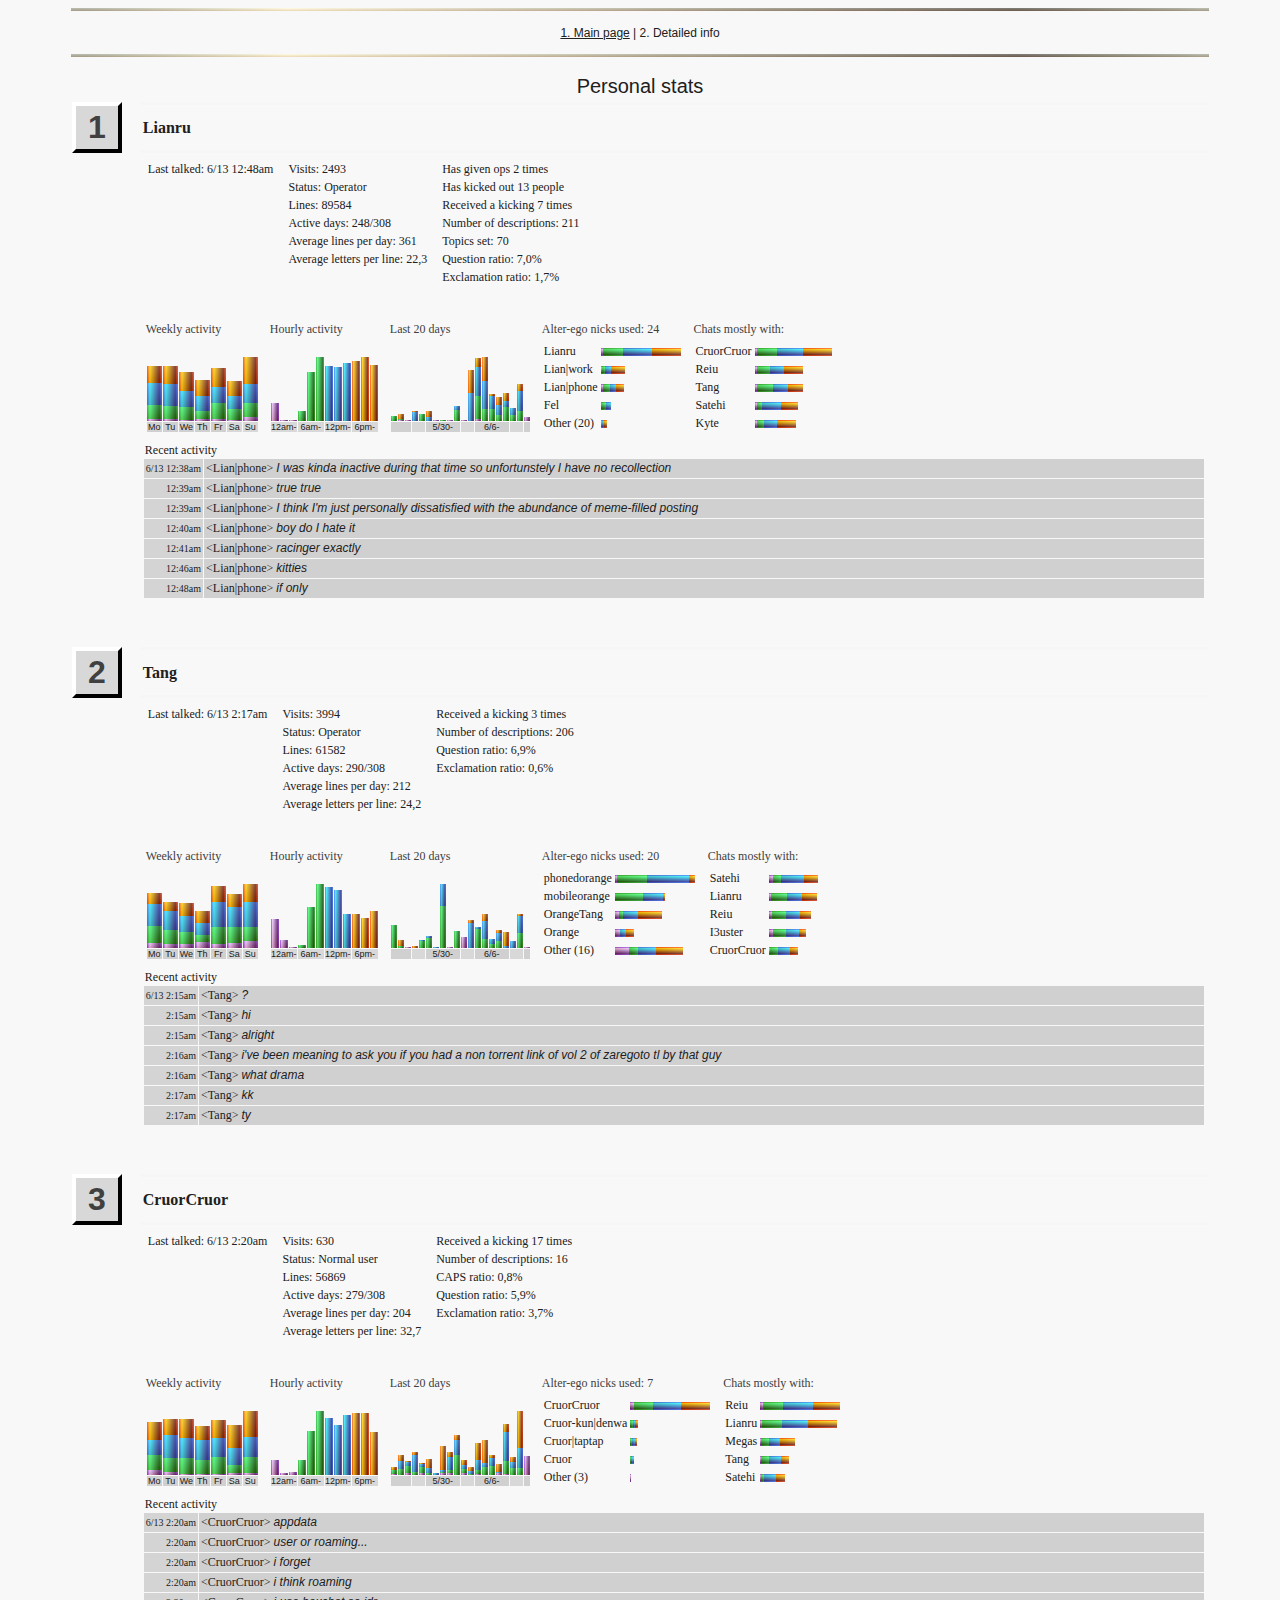
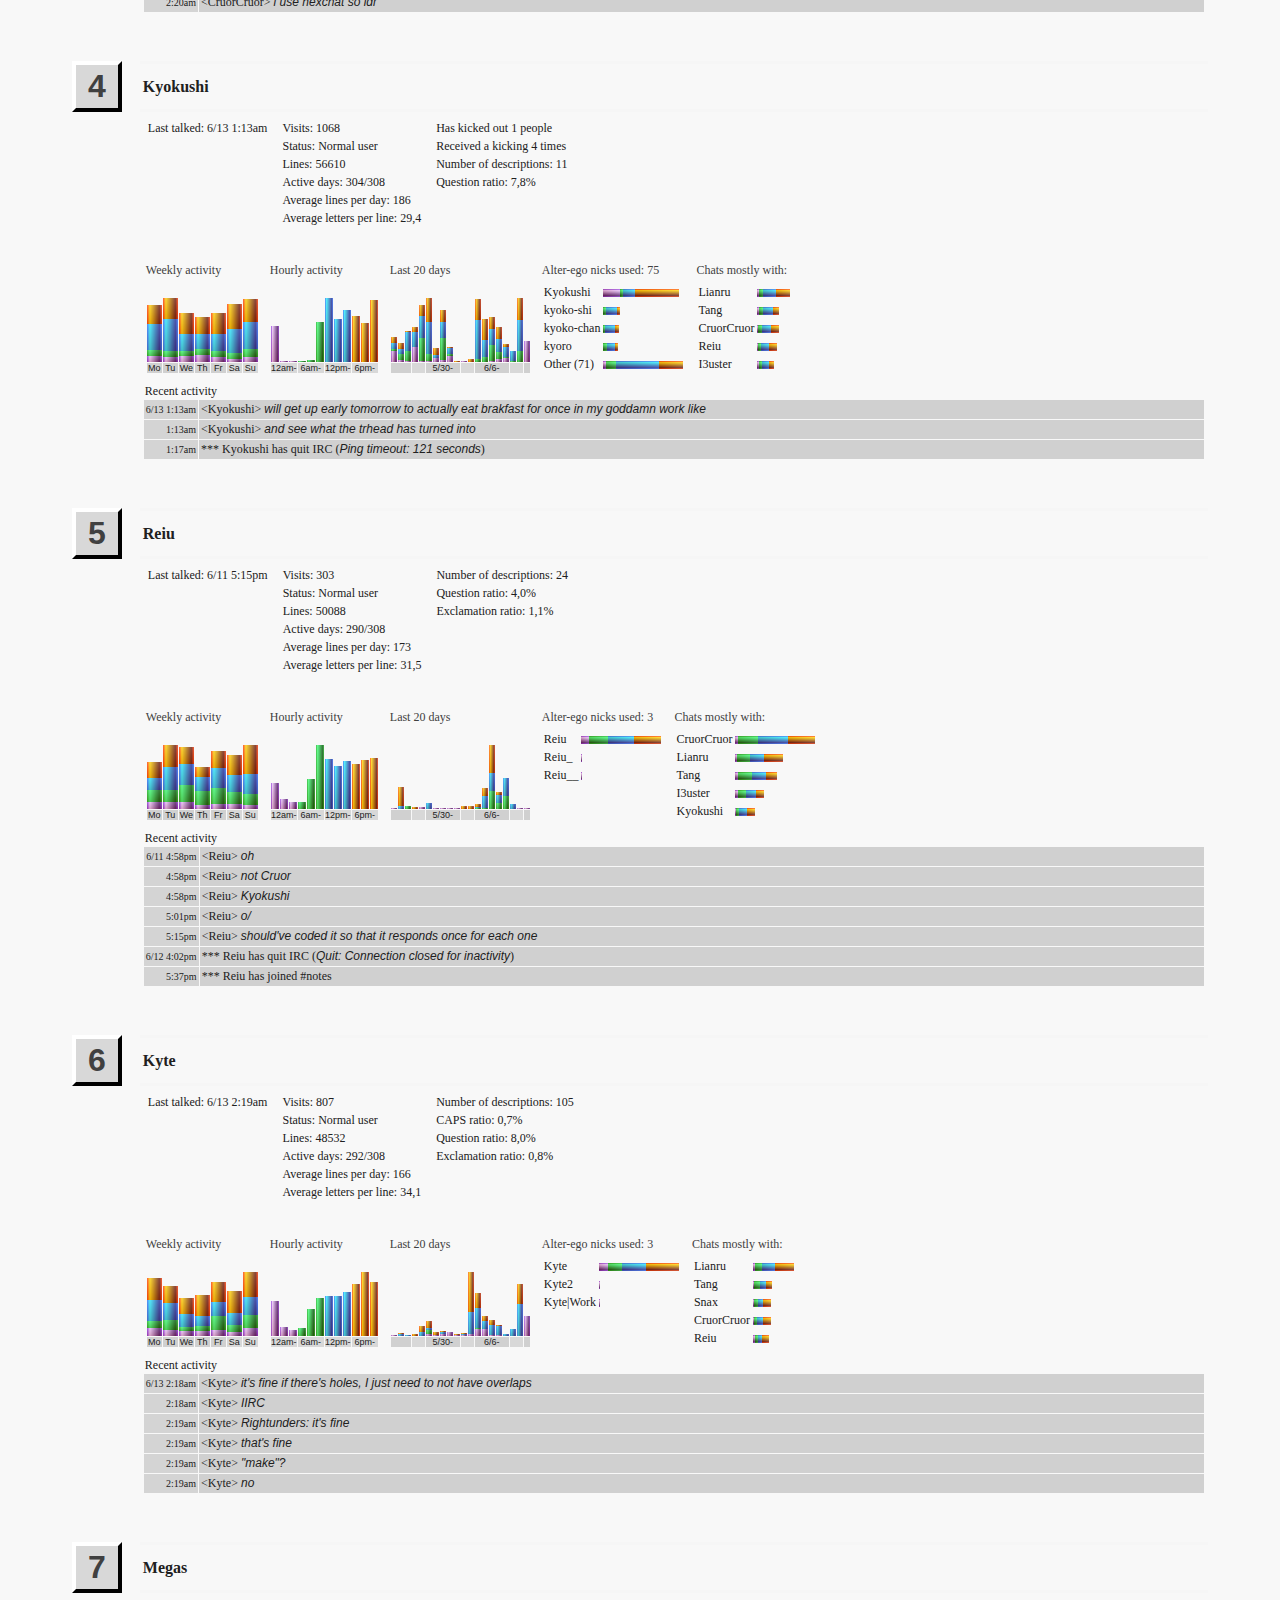
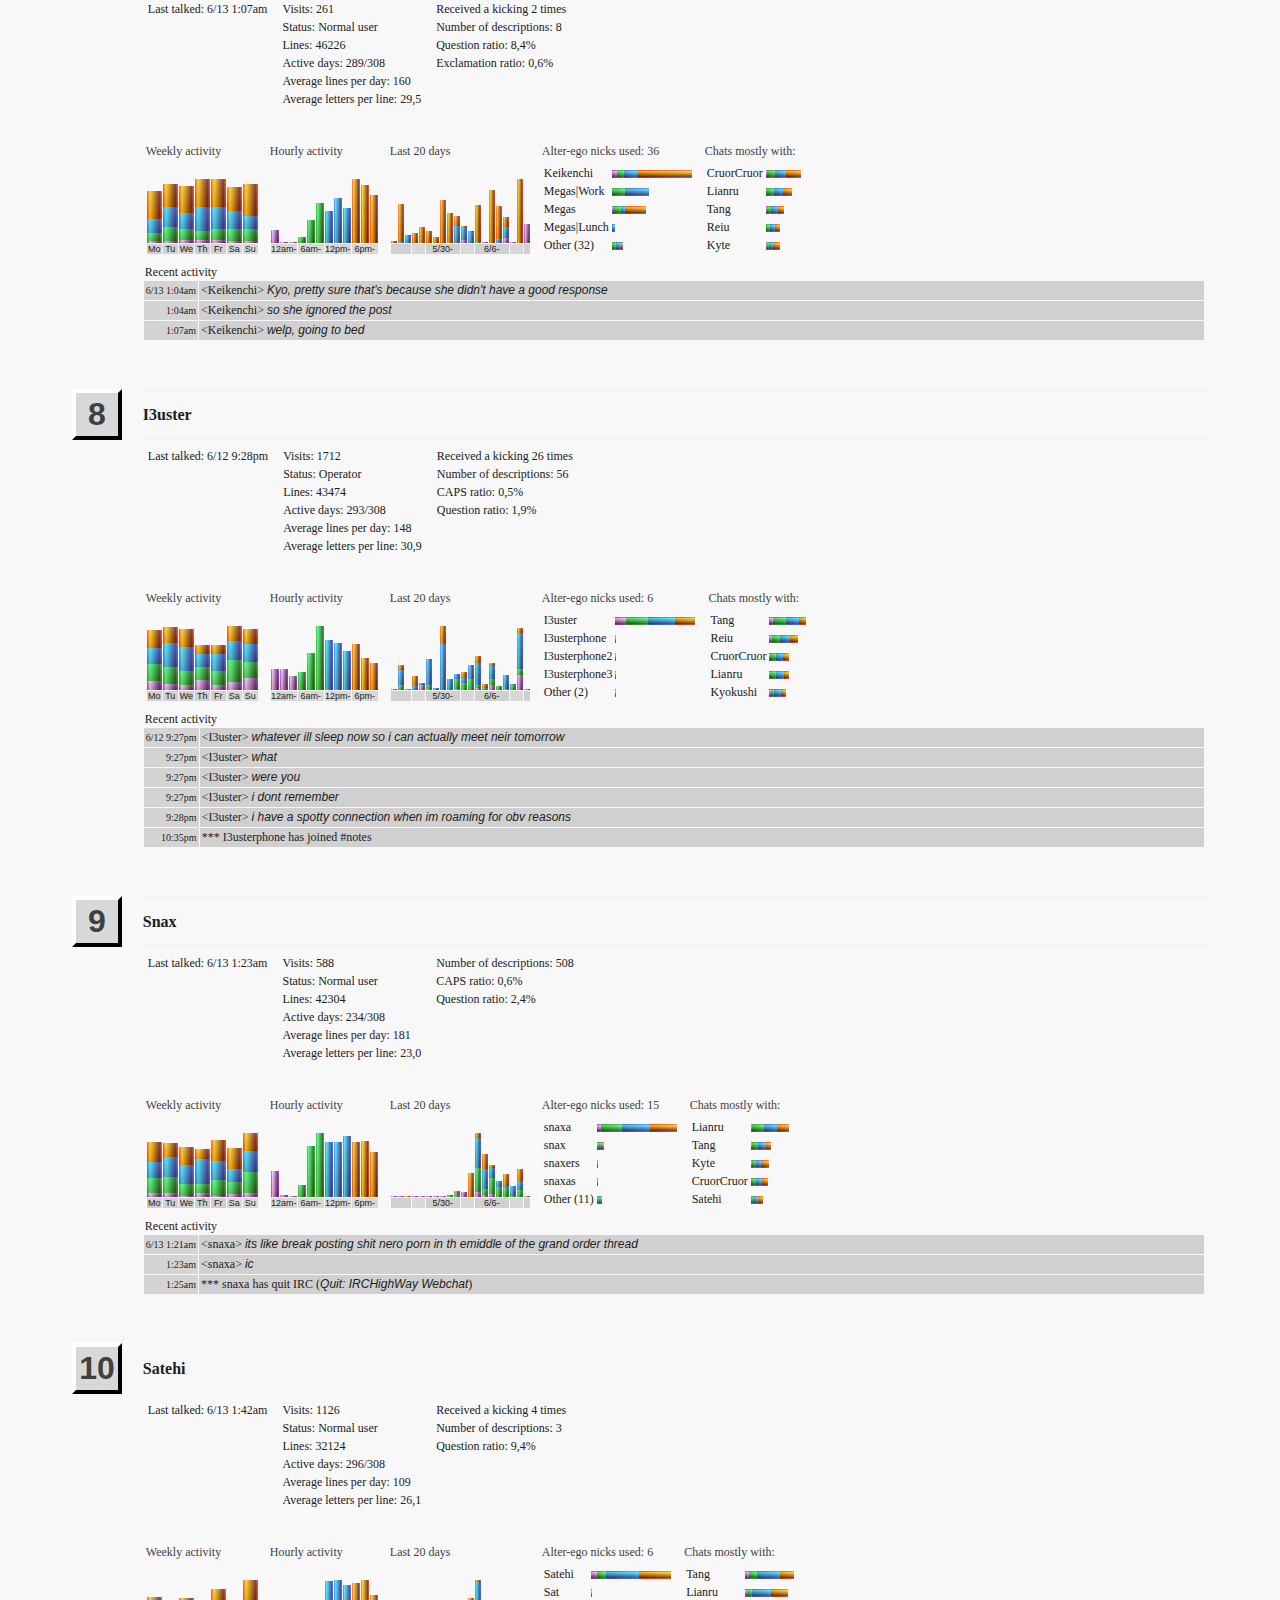
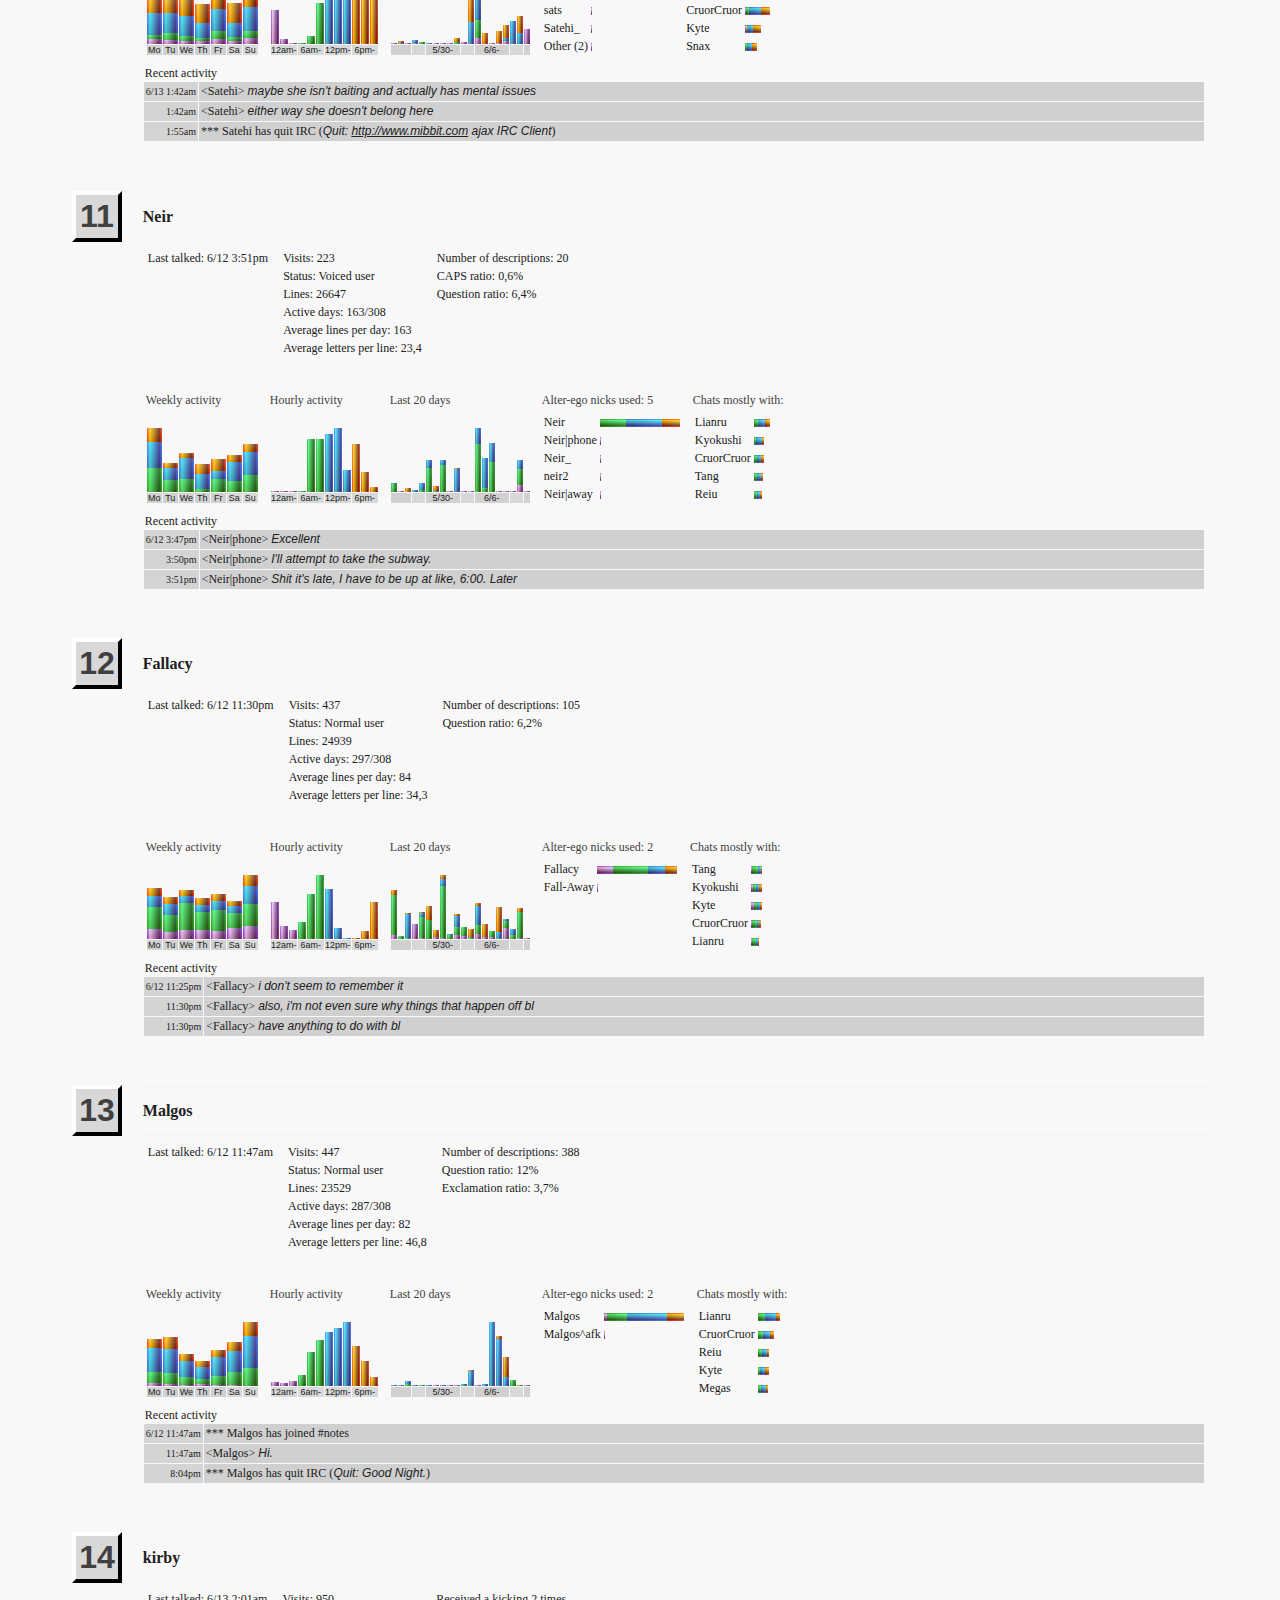
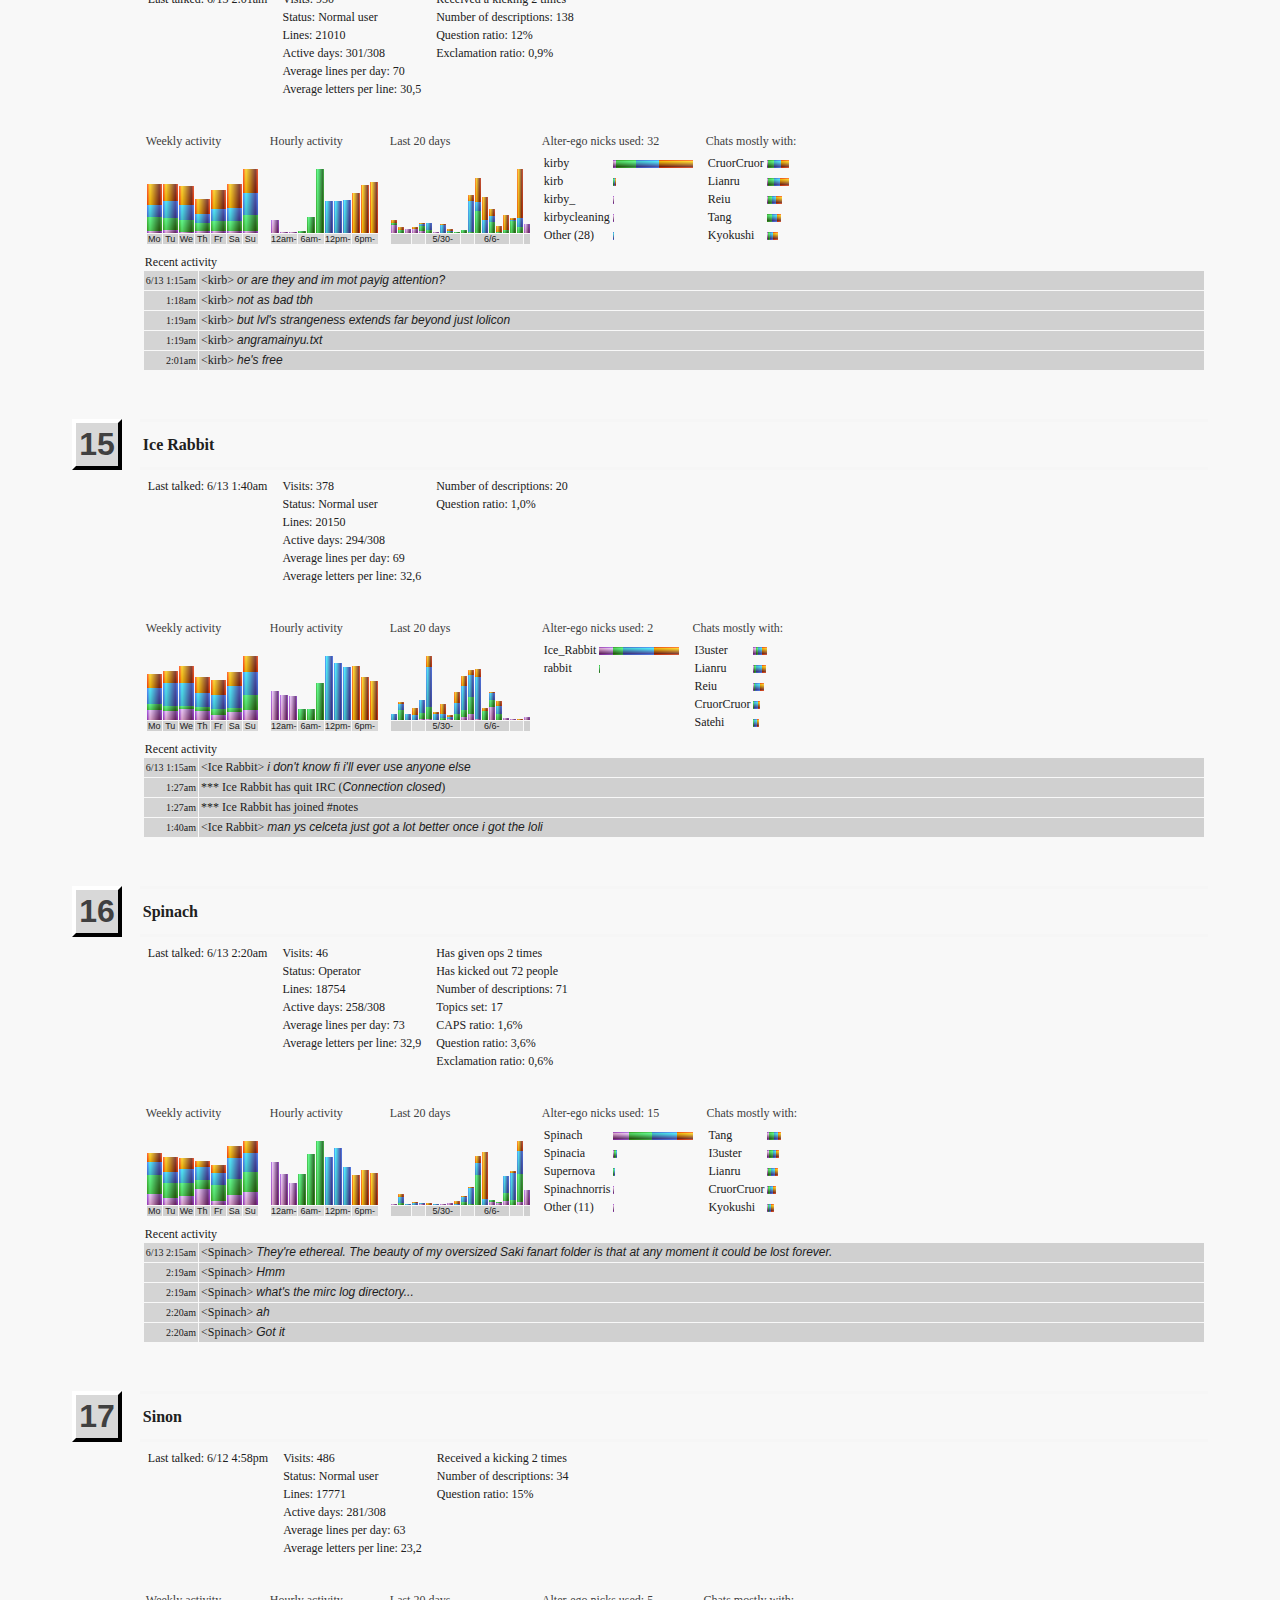
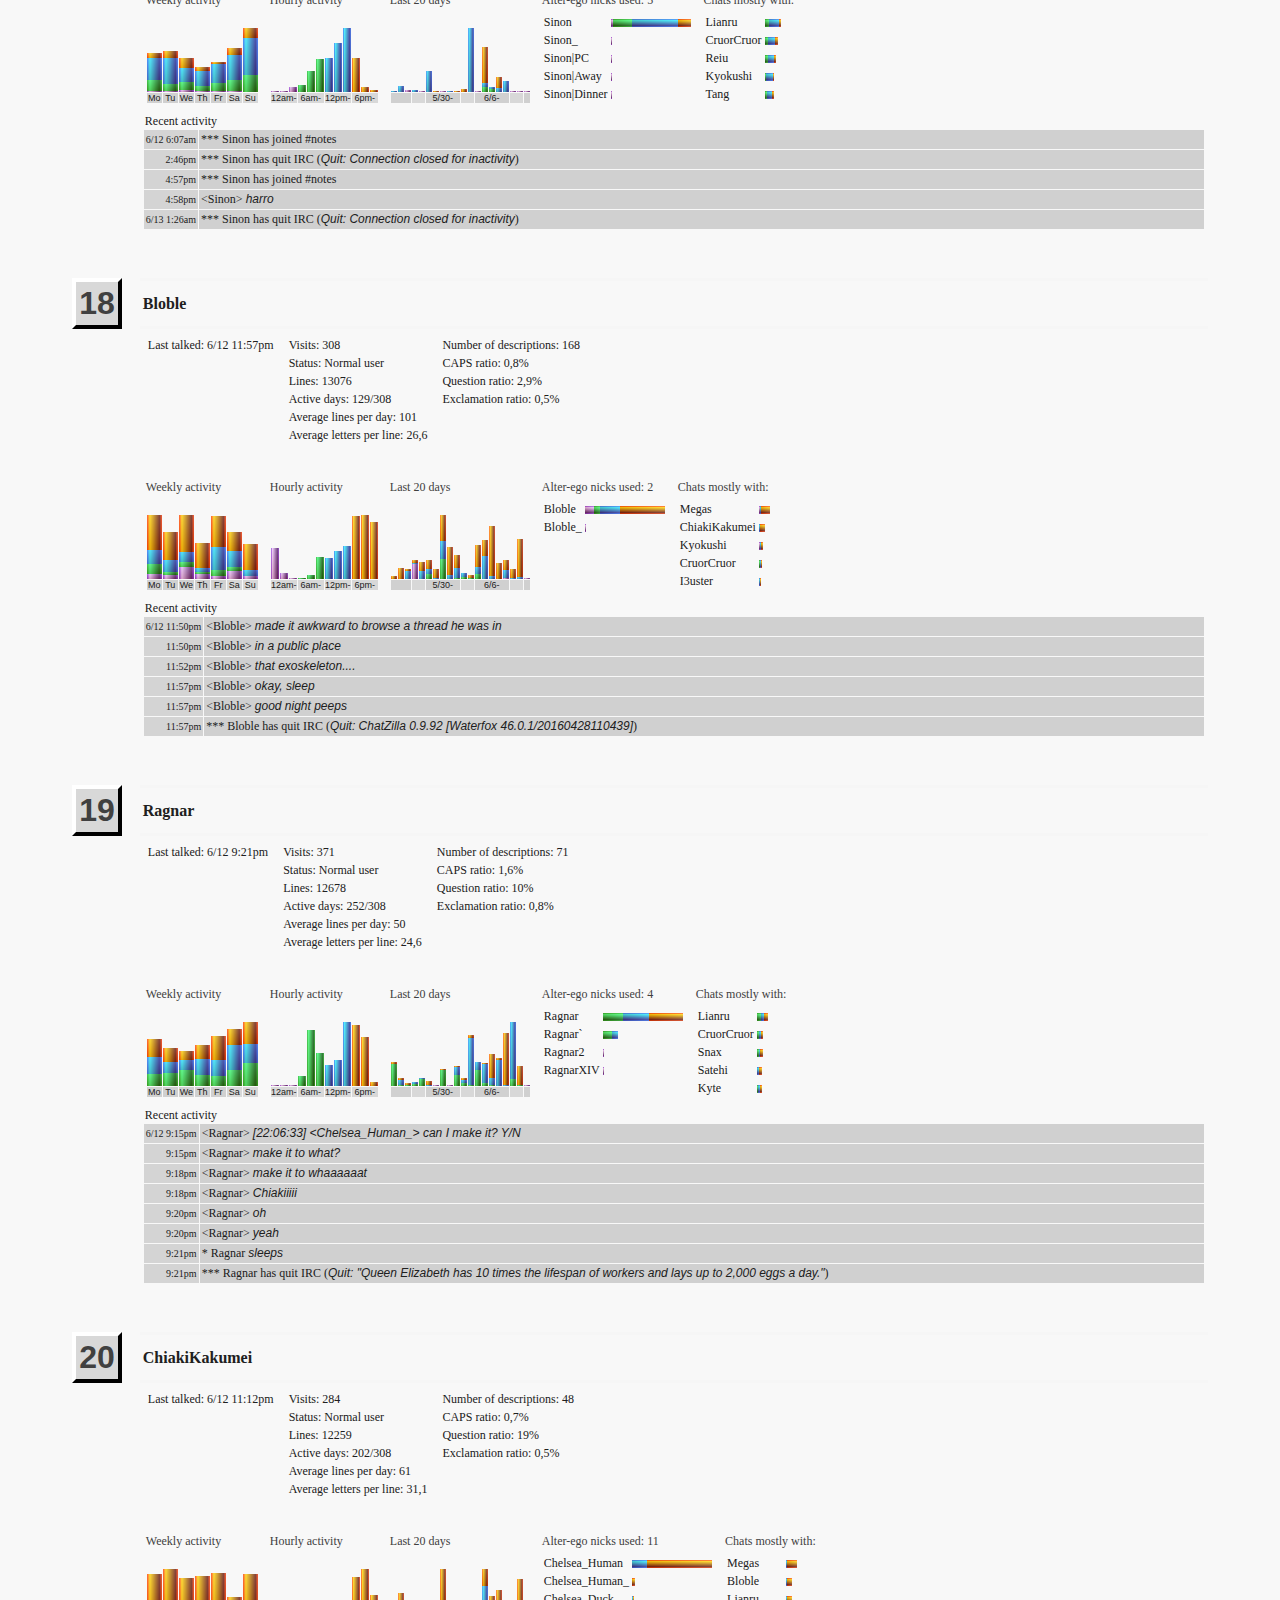
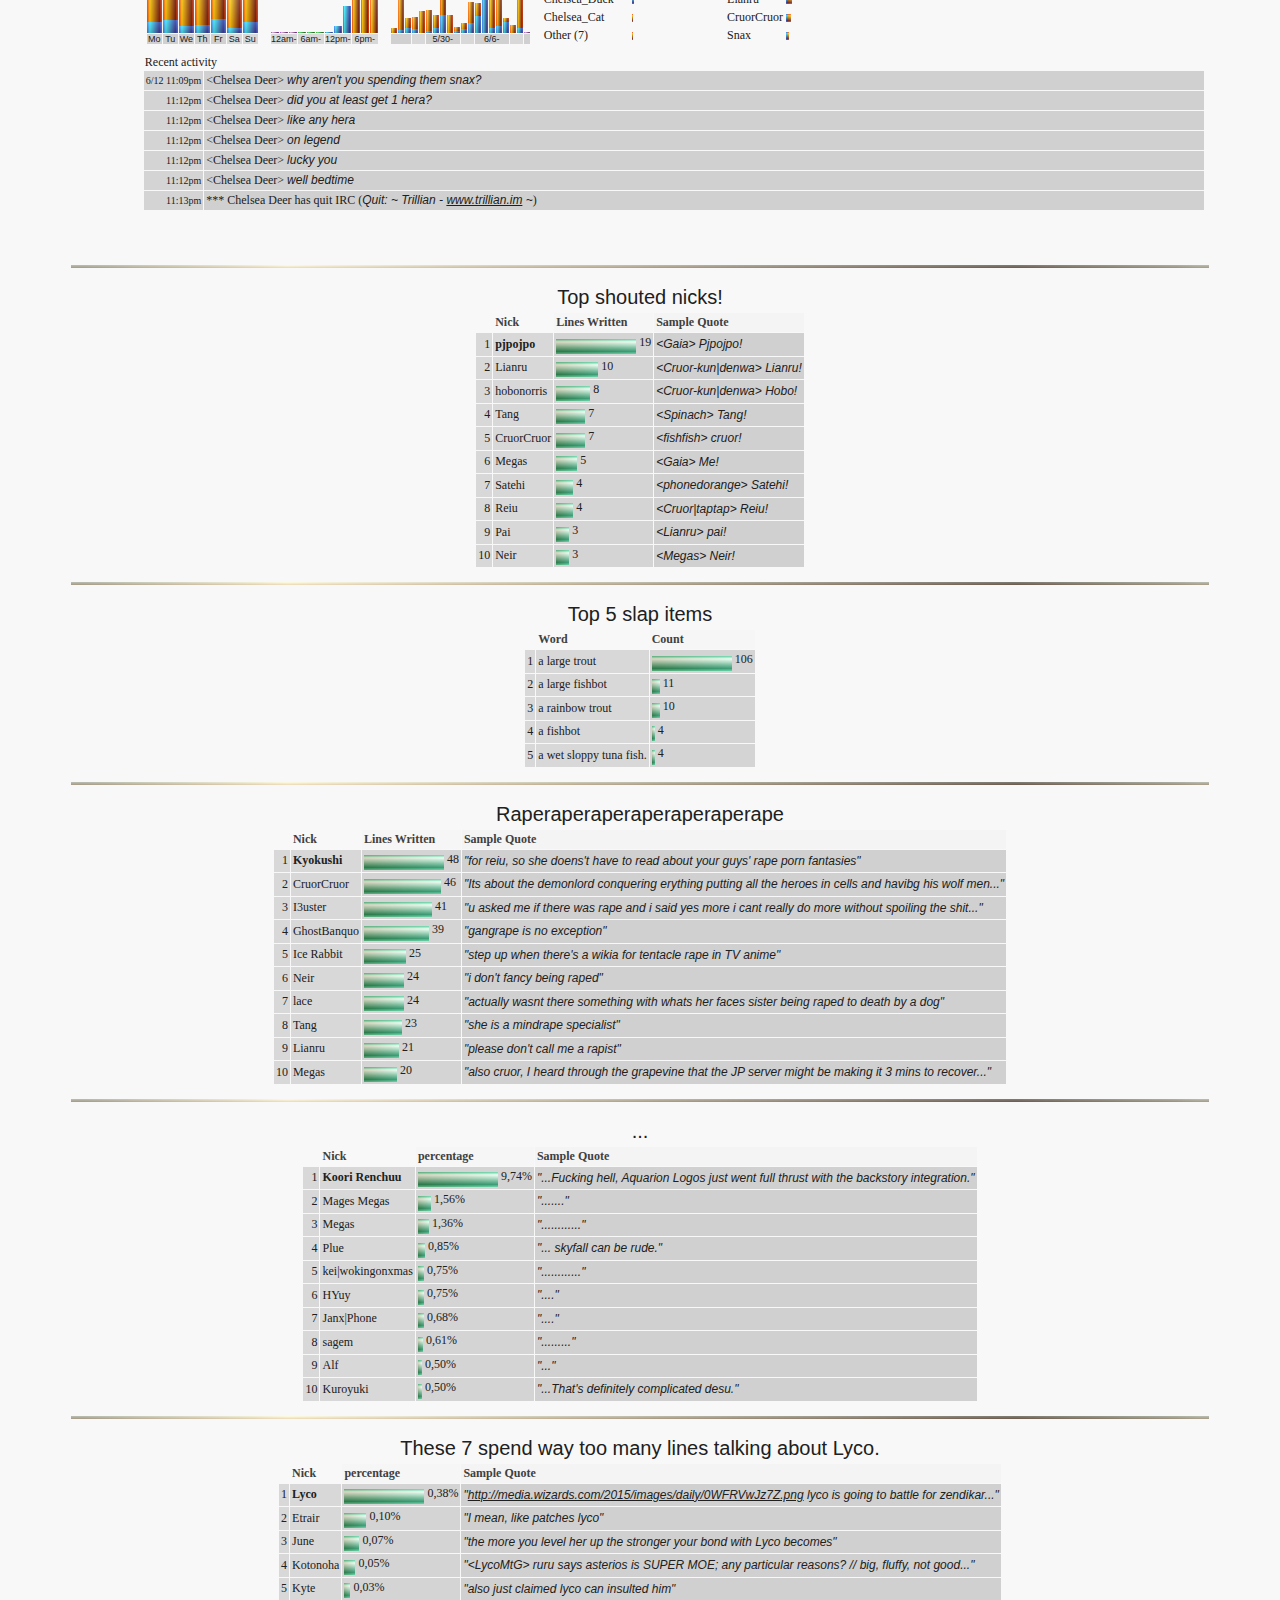
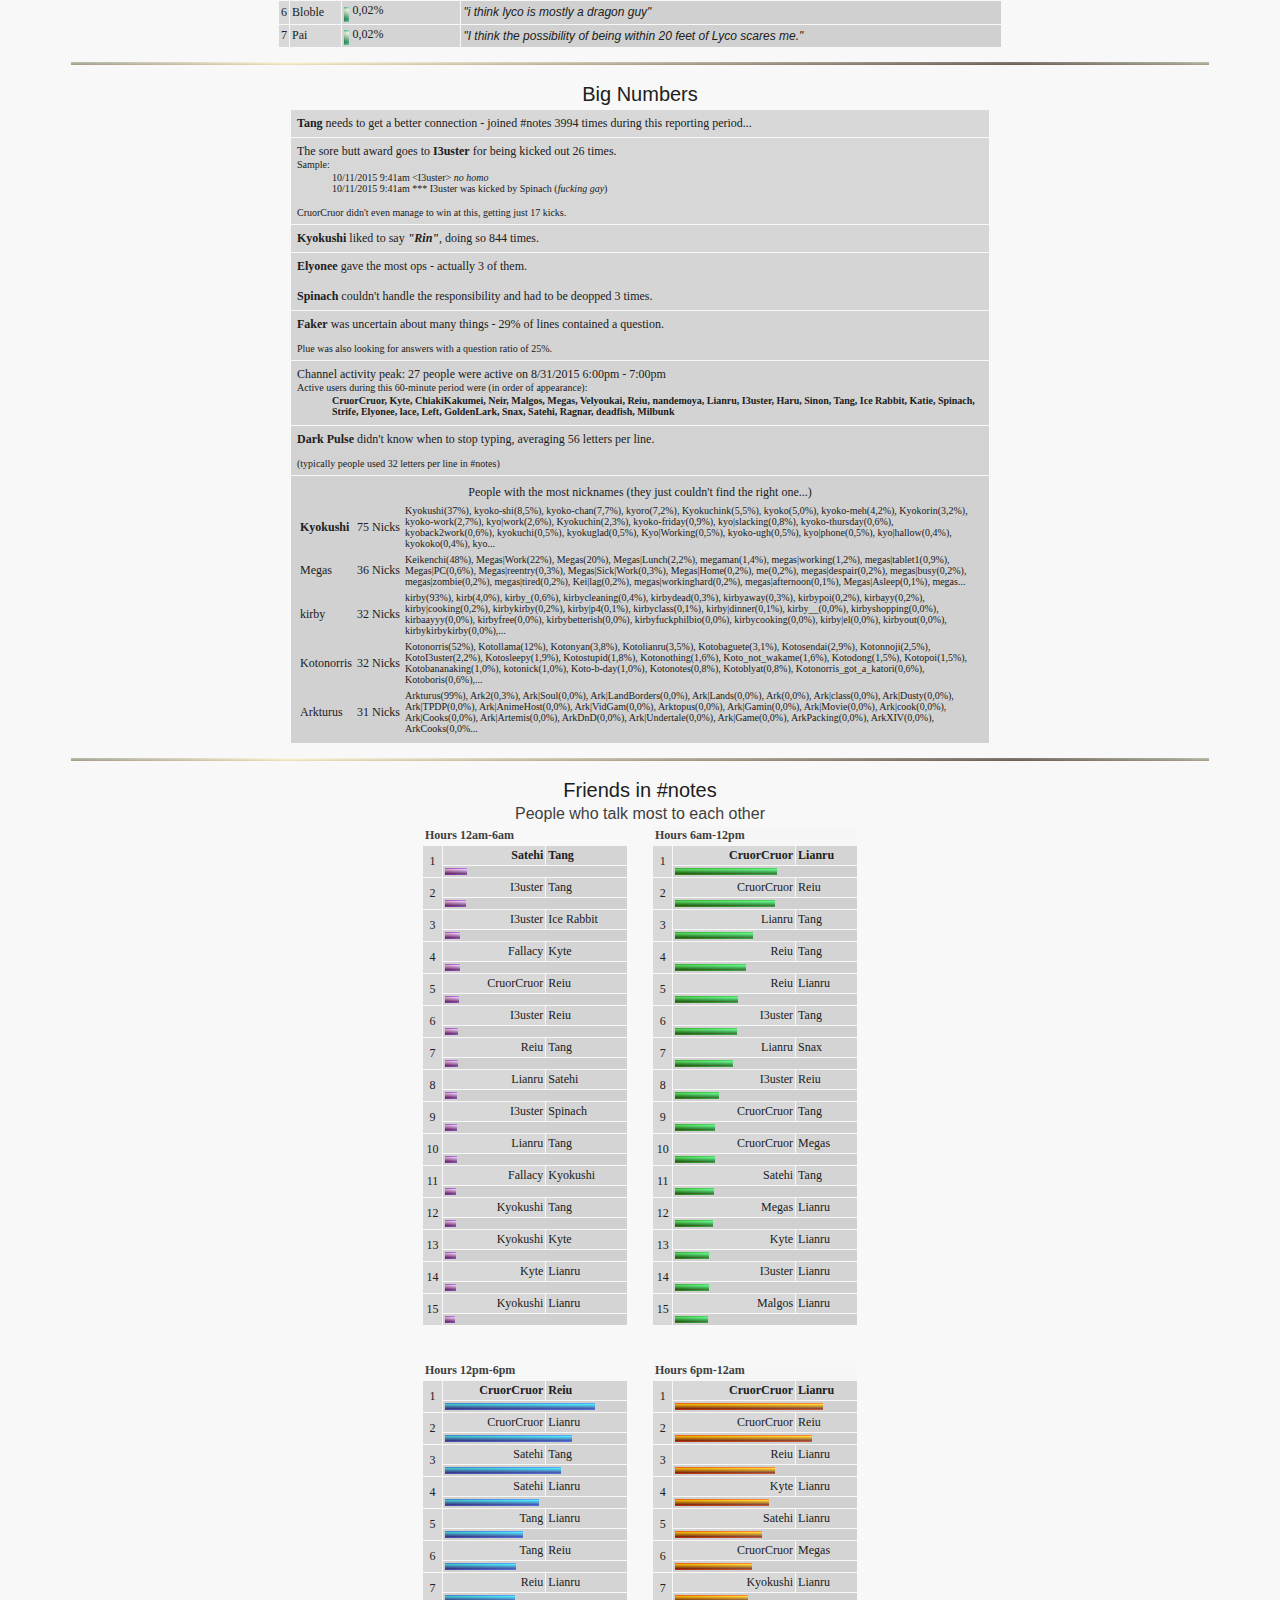
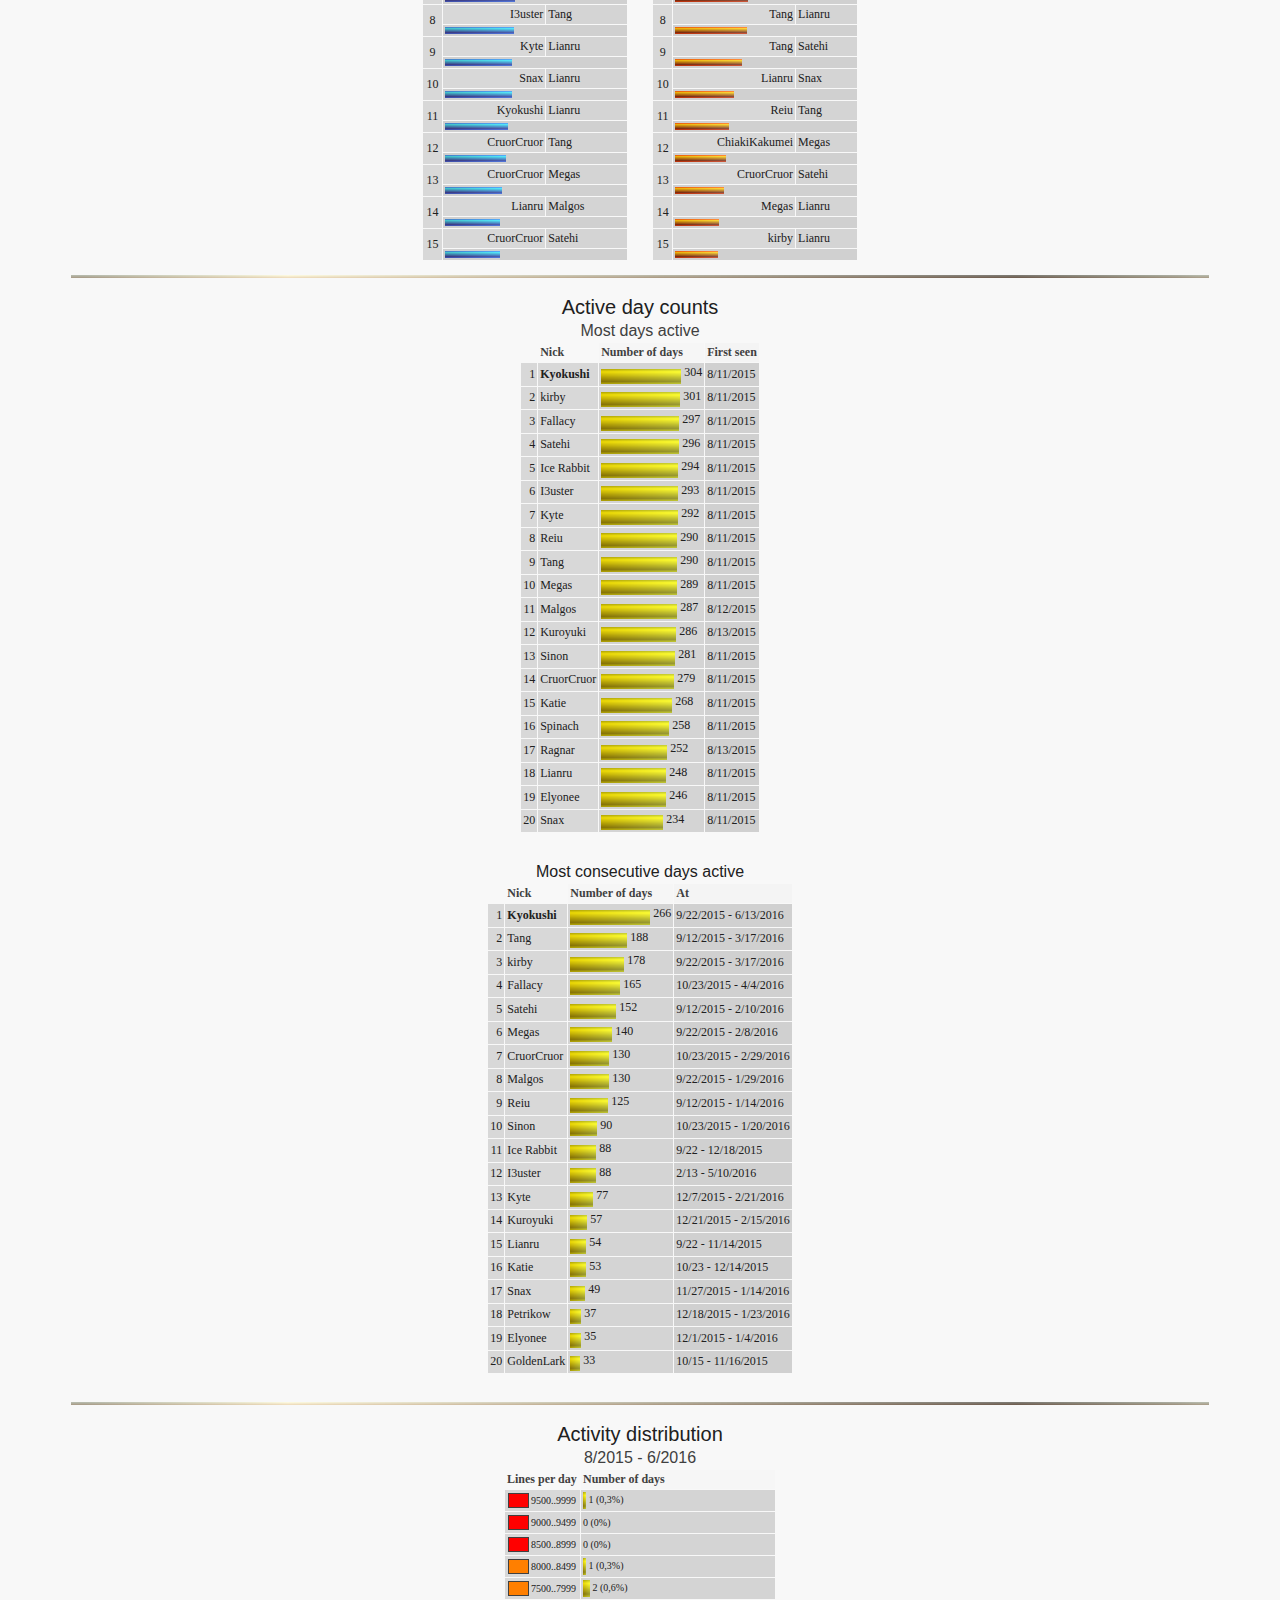
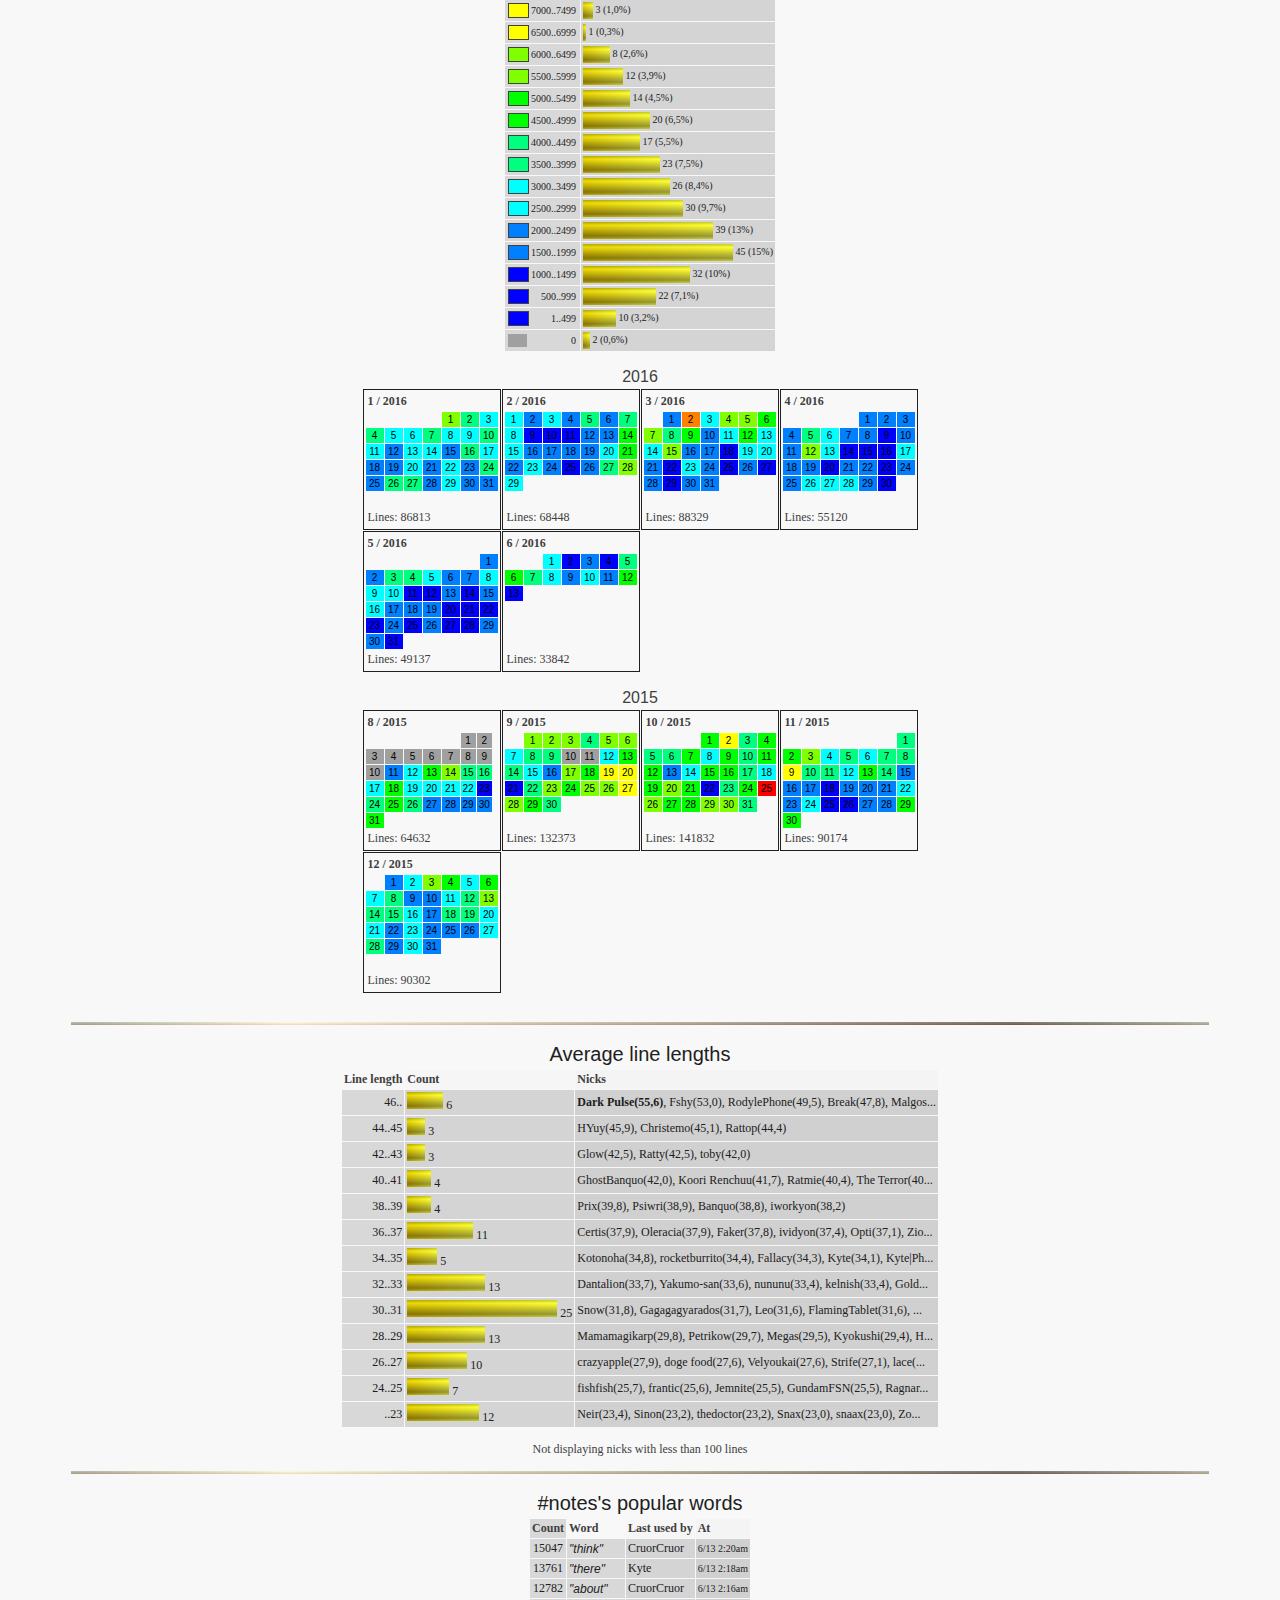
==== commit 8fa1ffce: "Add files via upload" ====
--- a/notes_page_2.html
+++ b/notes_page_2.html
@@ -1,12 +1,12 @@
 <!DOCTYPE HTML PUBLIC "-//W3C//DTD HTML 4.01 Transitional//EN">
-<!-- This page was created on 6/7/2016 3:31am with a registered version (#3117753) of mIRCStats v1.25 by Mikko "Ave" Auvinen -->
+<!-- This page was created on 6/7/2016 3:59am with a registered version (#3117753) of mIRCStats v1.25 by Mikko "Ave" Auvinen -->
 <!-- SLPL parser engine configuration: "mIRC 7.22 compliant" created by Ave -->
 <!-- Do not modify the page source! (Lines: 987469) -->
 
 <!-- mIRCStats WWW: http://www.nic.fi/~mauvinen/mircstats/ -->
 
 <html><head>
-<title>#notes statistics created with mIRCStats v1.25 by Spinach - Detailed info</title>
+<title>#notes stats from Spinach! - Detailed info</title>
 <link rel=StyleSheet href="notes.css" type="text/css">
 
 </head>
@@ -28,37 +28,37 @@
 <tr><td class=tinv>Last talked: 6/13 12:48am</td></tr>
 </table></td>
 <td class=tinv>&nbsp;</td><td class=ttxt><table class=txt1 style="border:0px;">
-<tr><td class=tinv>Visits: 2417</td></tr>
+<tr><td class=tinv>Visits: 2493</td></tr>
 <tr><td class=tinv>Status: Operator</td></tr>
-<tr><td class=tinv>Lines: 87493</td></tr>
-<tr><td class=tinv>Active days: 245/308</td></tr>
-<tr><td class=tinv>Average lines per day: 357</td></tr>
-<tr><td class=tinv>Average letters per line: 22,1</td></tr>
+<tr><td class=tinv>Lines: 89584</td></tr>
+<tr><td class=tinv>Active days: 248/308</td></tr>
+<tr><td class=tinv>Average lines per day: 361</td></tr>
+<tr><td class=tinv>Average letters per line: 22,3</td></tr>
 </table></td>
 <td class=tinv>&nbsp;</td><td class=ttxt><table class=txt1 style="border:0px;">
 <tr><td class=tinv>Has given ops 2 times</td></tr>
 <tr><td class=tinv>Has kicked out 13 people</td></tr>
-<tr><td class=tinv>Received a kicking 6 times</td></tr>
-<tr><td class=tinv>Number of descriptions: 207</td></tr>
-<tr><td class=tinv>Topics set: 67</td></tr>
-<tr><td class=tinv>Question ratio: 7,5%</td></tr>
+<tr><td class=tinv>Received a kicking 7 times</td></tr>
+<tr><td class=tinv>Number of descriptions: 211</td></tr>
+<tr><td class=tinv>Topics set: 70</td></tr>
+<tr><td class=tinv>Question ratio: 7,0%</td></tr>
 <tr><td class=tinv>Exclamation ratio: 1,7%</td></tr>
 </table></td>
 </tr></table></td></tr><tr><td class=tinv colspan=4>&nbsp</td></tr>
 <tr><td class=tinv colspan=2></td><td class=tinv colspan=2><table style="border:0px;"><tr class=txt2><td class=ttxt>Weekly activity</td>
 <td class=tinv rowspan=2>&nbsp;</td><td class=ttxt>Hourly activity</td>
 <td class=tinv rowspan=2>&nbsp;</td><td class=ttxt>Last 20 days</td>
-<td class=tinv rowspan=2>&nbsp;</td><td class=ttxt>Alter-ego nicks used: 23</td>
-<td class=tinv rowspan=2>&nbsp;</td><td class=ttxt>Likes chatting with:</td>
+<td class=tinv rowspan=2>&nbsp;</td><td class=ttxt>Alter-ego nicks used: 24</td>
+<td class=tinv rowspan=2>&nbsp;</td><td class=ttxt>Chats mostly with:</td>
 </tr>
 <tr style="vertical-align:bottom"><td class=ttxt>
 <Table cellspacing=1 cellpadding=0 style="border:0px;"><tr class=s1 valign=bottom>
-<td class=tgr><img src="pipe4v.png" width=15 height=15><br><img src="pipe3v.png" width=15 height=22><br><img src="pipe2v.png" width=15 height=14><br><img src="pipe1v.png" width=15 height=2></td>
-<td class=tgr><img src="pipe4v.png" width=15 height=18><br><img src="pipe3v.png" width=15 height=21><br><img src="pipe2v.png" width=15 height=13><br><img src="pipe1v.png" width=15 height=2></td>
-<td class=tgr><img src="pipe4v.png" width=15 height=19><br><img src="pipe3v.png" width=15 height=15><br><img src="pipe2v.png" width=15 height=13><br><img src="pipe1v.png" width=15 height=1></td>
+<td class=tgr><img src="pipe4v.png" width=15 height=17><br><img src="pipe3v.png" width=15 height=22><br><img src="pipe2v.png" width=15 height=14><br><img src="pipe1v.png" width=15 height=2></td>
+<td class=tgr><img src="pipe4v.png" width=15 height=18><br><img src="pipe3v.png" width=15 height=22><br><img src="pipe2v.png" width=15 height=13><br><img src="pipe1v.png" width=15 height=2></td>
+<td class=tgr><img src="pipe4v.png" width=15 height=19><br><img src="pipe3v.png" width=15 height=16><br><img src="pipe2v.png" width=15 height=13><br><img src="pipe1v.png" width=15 height=1></td>
 <td class=tgr><img src="pipe4v.png" width=15 height=16><br><img src="pipe3v.png" width=15 height=15><br><img src="pipe2v.png" width=15 height=8><br><img src="pipe1v.png" width=15 height=2></td>
 <td class=tgr><img src="pipe4v.png" width=15 height=19><br><img src="pipe3v.png" width=15 height=16><br><img src="pipe2v.png" width=15 height=16><br><img src="pipe1v.png" width=15 height=2></td>
-<td class=tgr><img src="pipe4v.png" width=15 height=14><br><img src="pipe3v.png" width=15 height=13><br><img src="pipe2v.png" width=15 height=11><br><img src="pipe1v.png" width=15 height=1></td>
+<td class=tgr><img src="pipe4v.png" width=15 height=15><br><img src="pipe3v.png" width=15 height=13><br><img src="pipe2v.png" width=15 height=11><br><img src="pipe1v.png" width=15 height=1></td>
 <td class=tgr><img src="pipe4v.png" width=15 height=27><br><img src="pipe3v.png" width=15 height=19><br><img src="pipe2v.png" width=15 height=14><br><img src="pipe1v.png" width=15 height=4></td>
 </tr><tr class=s3>
 <td class=cf>Mo</td>
@@ -77,12 +77,12 @@
 <td class=tgr><img src="pipe2v.png" width=8 height="10"></td>
 <td class=tgr><img src="pipe2v.png" width=8 height="49"></td>
 <td class=tgr><img src="pipe2v.png" width=8 height="64"></td>
+<td class=tgr><img src="pipe3v.png" width=8 height="55"></td>
 <td class=tgr><img src="pipe3v.png" width=8 height="54"></td>
-<td class=tgr><img src="pipe3v.png" width=8 height="54"></td>
-<td class=tgr><img src="pipe3v.png" width=8 height="57"></td>
-<td class=tgr><img src="pipe4v.png" width=8 height="61"></td>
-<td class=tgr><img src="pipe4v.png" width=8 height="61"></td>
-<td class=tgr><img src="pipe4v.png" width=8 height="54"></td>
+<td class=tgr><img src="pipe3v.png" width=8 height="58"></td>
+<td class=tgr><img src="pipe4v.png" width=8 height="60"></td>
+<td class=tgr><img src="pipe4v.png" width=8 height="64"></td>
+<td class=tgr><img src="pipe4v.png" width=8 height="56"></td>
 </tr><tr class=s3>
 <td colspan=3 class=cd>12am-</td>
 <td colspan=3 class=cd>6am-</td>
@@ -100,39 +100,39 @@
 <td class=tgr><img src="pipe1v.png" width=6 height=1></td>
 <td class=tgr><img src="pipe2v.png" width=6 height=1></td>
 <td class=tgr><img src="pipe1v.png" width=6 height=1></td>
-<td class=tgr><img src="pipe3v.png" width=6 height=3><br><img src="pipe2v.png" width=6 height=12></td>
+<td class=tgr><img src="pipe3v.png" width=6 height=4><br><img src="pipe2v.png" width=6 height=11></td>
 <td class=tgr><img src="pipe1v.png" width=6 height=1></td>
 <td class=tgr><img src="pipe4v.png" width=6 height=23><br><img src="pipe3v.png" width=6 height=28></td>
-<td class=tgr><img src="pipe4v.png" width=6 height=9><br><img src="pipe3v.png" width=6 height=30><br><img src="pipe2v.png" width=6 height=23><br><img src="pipe1v.png" width=6 height=2></td>
-<td class=tgr><img src="pipe4v.png" width=6 height=19><br><img src="pipe2v.png" width=6 height=7></td>
+<td class=tgr><img src="pipe4v.png" width=6 height=9><br><img src="pipe3v.png" width=6 height=29><br><img src="pipe2v.png" width=6 height=23><br><img src="pipe1v.png" width=6 height=2></td>
+<td class=tgr><img src="pipe4v.png" width=6 height=24><br><img src="pipe3v.png" width=6 height=28><br><img src="pipe2v.png" width=6 height=12></td>
 <td class=tgr><img src="pipe4v.png" width=6 height=2><br><img src="pipe3v.png" width=6 height=13><br><img src="pipe2v.png" width=6 height=12></td>
-<td class=tgr><img src="pipe4v.png" width=6 height=7><br><img src="pipe3v.png" width=6 height=11><br><img src="pipe2v.png" width=6 height=6></td>
-<td class=tgr><img src="pipe4v.png" width=6 height=5><br><img src="pipe3v.png" width=6 height=6><br><img src="pipe2v.png" width=6 height=14></td>
+<td class=tgr><img src="pipe4v.png" width=6 height=8><br><img src="pipe3v.png" width=6 height=10><br><img src="pipe2v.png" width=6 height=6></td>
+<td class=tgr><img src="pipe4v.png" width=6 height=8><br><img src="pipe3v.png" width=6 height=6><br><img src="pipe2v.png" width=6 height=14></td>
 <td class=tgr><img src="pipe3v.png" width=6 height=7><br><img src="pipe2v.png" width=6 height=6></td>
-<td class=tgr><img src="pipe4v.png" width=6 height=4><br><img src="pipe3v.png" width=6 height=20><br><img src="pipe2v.png" width=6 height=10></td>
+<td class=tgr><img src="pipe4v.png" width=6 height=7><br><img src="pipe3v.png" width=6 height=20><br><img src="pipe2v.png" width=6 height=10></td>
 <td class=tgr><img src="pipe1v.png" width=6 height=4></td>
 </tr><tr class=s3>
 <td colspan=3 class=cf>&nbsp;</td><td colspan=2 class=cd>&nbsp;</td><td colspan=5 class=cf>5/30-</td><td colspan=2 class=cd>&nbsp;</td><td colspan=5 class=cf>6/6-</td><td colspan=2 class=cd>&nbsp;</td><td colspan=2 class=cf>&nbsp;</td>
 </tr></table>
 </td><td class=ttxt style="vertical-align:top">
 <Table style="border:0px;" class=txt1>
-<tr><td class=tinv title="50096 lines">Lianru</td><td class=tinv><img src="pipe1.png" height=8 width=2><img src="pipe2.png" height=8 width=20><img src="pipe3.png" height=8 width=29><img src="pipe4.png" height=8 width=29></td></tr>
-<tr><td class=tinv title="15008 lines">Lian|work</td><td class=tinv><img src="pipe1.png" height=8 width=1><img src="pipe2.png" height=8 width=3><img src="pipe3.png" height=8 width=6><img src="pipe4.png" height=8 width=14></td></tr>
+<tr><td class=tinv title="50110 lines">Lianru</td><td class=tinv><img src="pipe1.png" height=8 width=2><img src="pipe2.png" height=8 width=20><img src="pipe3.png" height=8 width=29><img src="pipe4.png" height=8 width=29></td></tr>
+<tr><td class=tinv title="15010 lines">Lian|work</td><td class=tinv><img src="pipe1.png" height=8 width=1><img src="pipe2.png" height=8 width=3><img src="pipe3.png" height=8 width=6><img src="pipe4.png" height=8 width=14></td></tr>
 <tr><td class=tinv title="14153 lines">Lian|phone</td><td class=tinv><img src="pipe1.png" height=8 width=2><img src="pipe2.png" height=8 width=7><img src="pipe3.png" height=8 width=6><img src="pipe4.png" height=8 width=8></td></tr>
 <tr><td class=tinv title="6434 lines">Fel</td><td class=tinv><img src="pipe2.png" height=8 width=5><img src="pipe3.png" height=8 width=5></td></tr>
-<tr><td class=tinv title="1802 lines (Lian|gone, Lian|crying, lian, Lianreiu, Reiuru, Lian|sleep, Rurubot, Felphone, Lainru, Lianru|EnjoKousai, Danbooru, Fel_, killtakeru, lianrucommitsenjokosai, Deadru, Felaway, Fel-dono-degozaru, Felphone_, Fek)">Other (19)</td><td class=tinv><img src="pipe3.png" height=8 width=1><img src="pipe4.png" height=8 width=2></td></tr>
-</table>
-</td><td class=ttxt style="vertical-align:top">
-<Table style="border:0px;" class=txt1>
-<tr><td class=tinv>CruorCruor</td><td class=tinv><img src="pipe1.png" height=8 width=2><img src="pipe2.png" height=8 width=19><img src="pipe3.png" height=8 width=25><img src="pipe4.png" height=8 width=28></td></tr>
-<tr><td class=tinv>Reiu</td><td class=tinv><img src="pipe1.png" height=8 width=2><img src="pipe2.png" height=8 width=11><img src="pipe3.png" height=8 width=13><img src="pipe4.png" height=8 width=19></td></tr>
-<tr><td class=tinv>Satehi</td><td class=tinv><img src="pipe1.png" height=8 width=2><img src="pipe2.png" height=8 width=5><img src="pipe3.png" height=8 width=16><img src="pipe4.png" height=8 width=16></td></tr>
-<tr><td class=tinv>Kyte</td><td class=tinv><img src="pipe1.png" height=8 width=2><img src="pipe2.png" height=8 width=6><img src="pipe3.png" height=8 width=12><img src="pipe4.png" height=8 width=18></td></tr>
-<tr><td class=tinv>orange</td><td class=tinv><img src="pipe1.png" height=8 width=1><img src="pipe2.png" height=8 width=11><img src="pipe3.png" height=8 width=11><img src="pipe4.png" height=8 width=10></td></tr>
+<tr><td class=tinv title="3877 lines (quartz, Lian|gone, Lian|crying, lian, Lianreiu, Reiuru, Lian|sleep, Rurubot, Felphone, Lainru, Lianru|EnjoKousai, Danbooru, Fel_, killtakeru, lianrucommitsenjokosai, Deadru, Fel-dono-degozaru, Fek, Felphone_, Felaway)">Other (20)</td><td class=tinv><img src="pipe2.png" height=8 width=1><img src="pipe3.png" height=8 width=2><img src="pipe4.png" height=8 width=3></td></tr>
+</table>
+</td><td class=ttxt style="vertical-align:top">
+<Table style="border:0px;" class=txt1>
+<tr><td class=tinv>CruorCruor</td><td class=tinv><img src="pipe1.png" height=8 width=2><img src="pipe2.png" height=8 width=20><img src="pipe3.png" height=8 width=26><img src="pipe4.png" height=8 width=29></td></tr>
+<tr><td class=tinv>Reiu</td><td class=tinv><img src="pipe1.png" height=8 width=2><img src="pipe2.png" height=8 width=13><img src="pipe3.png" height=8 width=14><img src="pipe4.png" height=8 width=19></td></tr>
+<tr><td class=tinv>Tang</td><td class=tinv><img src="pipe1.png" height=8 width=2><img src="pipe2.png" height=8 width=16><img src="pipe3.png" height=8 width=15><img src="pipe4.png" height=8 width=15></td></tr>
+<tr><td class=tinv>Satehi</td><td class=tinv><img src="pipe1.png" height=8 width=2><img src="pipe2.png" height=8 width=5><img src="pipe3.png" height=8 width=19><img src="pipe4.png" height=8 width=17></td></tr>
+<tr><td class=tinv>Kyte</td><td class=tinv><img src="pipe1.png" height=8 width=2><img src="pipe2.png" height=8 width=7><img src="pipe3.png" height=8 width=13><img src="pipe4.png" height=8 width=19></td></tr>
 </table>
 </td></tr></table></td></tr>
 <tr><td class=tinv colspan=2></td><td class=tinv colspan=2>
-<span class=ttxt>The latest lines</span><br>
+<span class=ttxt>Recent activity</span><br>
 <table border=0 cellspacing=1 cellpadding=2 class=t2>
 <tr><td class="ce t6">6/13 12:38am</td><td class=cf width="100%">&lt;Lian|phone&gt; <span class=t5>I was kinda inactive during that time so unfortunstely I have no recollection</span></td></tr>
 <tr><td class="ce t6">12:39am</td><td class=cf>&lt;Lian|phone&gt; <span class=t5>true true</span></td></tr>
@@ -144,6 +144,124 @@
 </table></td></tr><tr><td class=tinv colspan=4>&nbsp;</td></tr>
 <tr><td class=tinv colspan=4>&nbsp;</td></tr>
 <tr class=t1><td class="ra cd" width=30>2</td><td class=tinv></td>
+<td colspan=2 class=rb><span class=rn>Tang</span></td></tr>
+<tr><td class=tinv colspan=2></td><td class=tinv colspan=2><table class=txt1 style="border:0px;"><tr style="vertical-align:top"><td class=ttxt><Table style="border:0px;" class=txt1>
+<tr><td class=tinv>Last talked: 6/13 2:17am</td></tr>
+</table></td>
+<td class=tinv>&nbsp;</td><td class=ttxt><table class=txt1 style="border:0px;">
+<tr><td class=tinv>Visits: 3994</td></tr>
+<tr><td class=tinv>Status: Operator</td></tr>
+<tr><td class=tinv>Lines: 61582</td></tr>
+<tr><td class=tinv>Active days: 290/308</td></tr>
+<tr><td class=tinv>Average lines per day: 212</td></tr>
+<tr><td class=tinv>Average letters per line: 24,2</td></tr>
+</table></td>
+<td class=tinv>&nbsp;</td><td class=ttxt><table class=txt1 style="border:0px;">
+<tr><td class=tinv>Received a kicking 3 times</td></tr>
+<tr><td class=tinv>Number of descriptions: 206</td></tr>
+<tr><td class=tinv>Question ratio: 6,9%</td></tr>
+<tr><td class=tinv>Exclamation ratio: 0,6%</td></tr>
+</table></td>
+</tr></table></td></tr><tr><td class=tinv colspan=4>&nbsp</td></tr>
+<tr><td class=tinv colspan=2></td><td class=tinv colspan=2><table style="border:0px;"><tr class=txt2><td class=ttxt>Weekly activity</td>
+<td class=tinv rowspan=2>&nbsp;</td><td class=ttxt>Hourly activity</td>
+<td class=tinv rowspan=2>&nbsp;</td><td class=ttxt>Last 20 days</td>
+<td class=tinv rowspan=2>&nbsp;</td><td class=ttxt>Alter-ego nicks used: 20</td>
+<td class=tinv rowspan=2>&nbsp;</td><td class=ttxt>Chats mostly with:</td>
+</tr>
+<tr style="vertical-align:bottom"><td class=ttxt>
+<Table cellspacing=1 cellpadding=0 style="border:0px;"><tr class=s1 valign=bottom>
+<td class=tgr><img src="pipe4v.png" width=15 height=11><br><img src="pipe3v.png" width=15 height=22><br><img src="pipe2v.png" width=15 height=17><br><img src="pipe1v.png" width=15 height=5></td>
+<td class=tgr><img src="pipe4v.png" width=15 height=9><br><img src="pipe3v.png" width=15 height=19><br><img src="pipe2v.png" width=15 height=14><br><img src="pipe1v.png" width=15 height=4></td>
+<td class=tgr><img src="pipe4v.png" width=15 height=13><br><img src="pipe3v.png" width=15 height=16><br><img src="pipe2v.png" width=15 height=12><br><img src="pipe1v.png" width=15 height=4></td>
+<td class=tgr><img src="pipe4v.png" width=15 height=12><br><img src="pipe3v.png" width=15 height=12><br><img src="pipe2v.png" width=15 height=7><br><img src="pipe1v.png" width=15 height=6></td>
+<td class=tgr><img src="pipe4v.png" width=15 height=16><br><img src="pipe3v.png" width=15 height=25><br><img src="pipe2v.png" width=15 height=17><br><img src="pipe1v.png" width=15 height=4></td>
+<td class=tgr><img src="pipe4v.png" width=15 height=13><br><img src="pipe3v.png" width=15 height=20><br><img src="pipe2v.png" width=15 height=16><br><img src="pipe1v.png" width=15 height=5></td>
+<td class=tgr><img src="pipe4v.png" width=15 height=18><br><img src="pipe3v.png" width=15 height=25><br><img src="pipe2v.png" width=15 height=14><br><img src="pipe1v.png" width=15 height=7></td>
+</tr><tr class=s3>
+<td class=cf>Mo</td>
+<td class=cf>Tu</td>
+<td class=cf>We</td>
+<td class=cf>Th</td>
+<td class=cf>Fr</td>
+<td class=cd>Sa</td>
+<td class=cd>Su</td>
+</tr></table>
+</td><td class=ttxt>
+<Table cellspacing=1 cellpadding=0 style="border:0px;"><tr class=s1 valign=bottom>
+<td class=tgr><img src="pipe1v.png" width=8 height="29"></td>
+<td class=tgr><img src="pipe1v.png" width=8 height="8"></td>
+<td class=tgr><img src="pipe1v.png" width=8 height="1"></td>
+<td class=tgr><img src="pipe2v.png" width=8 height="3"></td>
+<td class=tgr><img src="pipe2v.png" width=8 height="41"></td>
+<td class=tgr><img src="pipe2v.png" width=8 height="64"></td>
+<td class=tgr><img src="pipe3v.png" width=8 height="61"></td>
+<td class=tgr><img src="pipe3v.png" width=8 height="58"></td>
+<td class=tgr><img src="pipe3v.png" width=8 height="34"></td>
+<td class=tgr><img src="pipe4v.png" width=8 height="34"></td>
+<td class=tgr><img src="pipe4v.png" width=8 height="30"></td>
+<td class=tgr><img src="pipe4v.png" width=8 height="37"></td>
+</tr><tr class=s3>
+<td colspan=3 class=cd>12am-</td>
+<td colspan=3 class=cd>6am-</td>
+<td colspan=3 class=cd>12pm-</td>
+<td colspan=3 class=cd>6pm-</td>
+</tr></table>
+</td><td class=ttxt>
+<Table cellspacing=1 cellpadding=0 style="border:0px;"><tr class=s1 valign=bottom>
+<td class=tgr><img src="pipe2v.png" width=6 height=23></td>
+<td class=tgr><img src="pipe4v.png" width=6 height=6><br><img src="pipe2v.png" width=6 height=2></td>
+<td class=tgr><img src="pipe1v.png" width=6 height=1></td>
+<td class=tgr><img src="pipe4v.png" width=6 height=2></td>
+<td class=tgr><img src="pipe3v.png" width=6 height=1><br><img src="pipe2v.png" width=6 height=7></td>
+<td class=tgr><img src="pipe3v.png" width=6 height=2><br><img src="pipe2v.png" width=6 height=10></td>
+<td class=tgr><img src="pipe3v.png" width=6 height=1></td>
+<td class=tgr><img src="pipe3v.png" width=6 height=22><br><img src="pipe2v.png" width=6 height=42></td>
+<td class=tgr><img src="pipe1v.png" width=6 height=1></td>
+<td class=tgr><img src="pipe2v.png" width=6 height=17></td>
+<td class=tgr><img src="pipe1v.png" width=6 height=11></td>
+<td class=tgr><img src="pipe4v.png" width=6 height=3><br><img src="pipe3v.png" width=6 height=25></td>
+<td class=tgr><img src="pipe3v.png" width=6 height=2><br><img src="pipe2v.png" width=6 height=19></td>
+<td class=tgr><img src="pipe4v.png" width=6 height=7><br><img src="pipe3v.png" width=6 height=18><br><img src="pipe2v.png" width=6 height=9></td>
+<td class=tgr><img src="pipe3v.png" width=6 height=5><br><img src="pipe2v.png" width=6 height=4></td>
+<td class=tgr><img src="pipe4v.png" width=6 height=3><br><img src="pipe3v.png" width=6 height=8><br><img src="pipe2v.png" width=6 height=7></td>
+<td class=tgr><img src="pipe4v.png" width=6 height=14><br><img src="pipe3v.png" width=6 height=2></td>
+<td class=tgr><img src="pipe3v.png" width=6 height=7></td>
+<td class=tgr><img src="pipe4v.png" width=6 height=2><br><img src="pipe3v.png" width=6 height=17><br><img src="pipe2v.png" width=6 height=15></td>
+<td class=tgr><img src="pipe1v.png" width=6 height=1></td>
+</tr><tr class=s3>
+<td colspan=3 class=cf>&nbsp;</td><td colspan=2 class=cd>&nbsp;</td><td colspan=5 class=cf>5/30-</td><td colspan=2 class=cd>&nbsp;</td><td colspan=5 class=cf>6/6-</td><td colspan=2 class=cd>&nbsp;</td><td colspan=2 class=cf>&nbsp;</td>
+</tr></table>
+</td><td class=ttxt style="vertical-align:top">
+<Table style="border:0px;" class=txt1>
+<tr><td class=tinv title="18613 lines">phonedorange</td><td class=tinv><img src="pipe1.png" height=8 width=2><img src="pipe2.png" height=8 width=30><img src="pipe3.png" height=8 width=42><img src="pipe4.png" height=8 width=6></td></tr>
+<tr><td class=tinv title="11657 lines">mobileorange</td><td class=tinv><img src="pipe2.png" height=8 width=28><img src="pipe3.png" height=8 width=20><img src="pipe4.png" height=8 width=2></td></tr>
+<tr><td class=tinv title="10876 lines">OrangeTang</td><td class=tinv><img src="pipe1.png" height=8 width=4><img src="pipe2.png" height=8 width=4><img src="pipe3.png" height=8 width=15><img src="pipe4.png" height=8 width=24></td></tr>
+<tr><td class=tinv title="4553 lines">Orange</td><td class=tinv><img src="pipe1.png" height=8 width=5><img src="pipe3.png" height=8 width=6><img src="pipe4.png" height=8 width=8></td></tr>
+<tr><td class=tinv title="15883 lines (Tang, tangltablet, NormalOranges, TangNotTeng, Tangerang, cellorange, tangltablet2, NormalOrenjis, OrangeoftheRebellion, zzorangezz, SewingOranges, afkorange, Orangekirby, deceitfulorange, RebelOrange, LiquidOrange)">Other (16)</td><td class=tinv><img src="pipe1.png" height=8 width=14><img src="pipe2.png" height=8 width=9><img src="pipe3.png" height=8 width=18><img src="pipe4.png" height=8 width=27></td></tr>
+</table>
+</td><td class=ttxt style="vertical-align:top">
+<Table style="border:0px;" class=txt1>
+<tr><td class=tinv>Satehi</td><td class=tinv><img src="pipe1.png" height=8 width=4><img src="pipe2.png" height=8 width=8><img src="pipe3.png" height=8 width=23><img src="pipe4.png" height=8 width=14></td></tr>
+<tr><td class=tinv>Lianru</td><td class=tinv><img src="pipe1.png" height=8 width=2><img src="pipe2.png" height=8 width=16><img src="pipe3.png" height=8 width=15><img src="pipe4.png" height=8 width=15></td></tr>
+<tr><td class=tinv>Reiu</td><td class=tinv><img src="pipe1.png" height=8 width=3><img src="pipe2.png" height=8 width=14><img src="pipe3.png" height=8 width=14><img src="pipe4.png" height=8 width=11></td></tr>
+<tr><td class=tinv>I3uster</td><td class=tinv><img src="pipe1.png" height=8 width=4><img src="pipe2.png" height=8 width=13><img src="pipe3.png" height=8 width=13><img src="pipe4.png" height=8 width=7></td></tr>
+<tr><td class=tinv>CruorCruor</td><td class=tinv><img src="pipe1.png" height=8 width=1><img src="pipe2.png" height=8 width=8><img src="pipe3.png" height=8 width=12><img src="pipe4.png" height=8 width=8></td></tr>
+</table>
+</td></tr></table></td></tr>
+<tr><td class=tinv colspan=2></td><td class=tinv colspan=2>
+<span class=ttxt>Recent activity</span><br>
+<table border=0 cellspacing=1 cellpadding=2 class=t2>
+<tr><td class="ce t6">6/13 2:15am</td><td class=cf width="100%">&lt;Tang&gt; <span class=t5>?</span></td></tr>
+<tr><td class="ce t6">2:15am</td><td class=cf>&lt;Tang&gt; <span class=t5>hi</span></td></tr>
+<tr><td class="ce t6">2:15am</td><td class=cf>&lt;Tang&gt; <span class=t5>alright</span></td></tr>
+<tr><td class="ce t6">2:16am</td><td class=cf>&lt;Tang&gt; <span class=t5>i've been meaning to ask you if you had a non torrent link of vol 2 of zaregoto tl by that guy</span></td></tr>
+<tr><td class="ce t6">2:16am</td><td class=cf>&lt;Tang&gt; <span class=t5>what drama</span></td></tr>
+<tr><td class="ce t6">2:17am</td><td class=cf>&lt;Tang&gt; <span class=t5>kk</span></td></tr>
+<tr><td class="ce t6">2:17am</td><td class=cf>&lt;Tang&gt; <span class=t5>ty</span></td></tr>
+</table></td></tr><tr><td class=tinv colspan=4>&nbsp;</td></tr>
+<tr><td class=tinv colspan=4>&nbsp;</td></tr>
+<tr class=t1><td class="ra cd" width=30>3</td><td class=tinv></td>
 <td colspan=2 class=rb><span class=rn>CruorCruor</span></td></tr>
 <tr><td class=tinv colspan=2></td><td class=tinv colspan=2><table class=txt1 style="border:0px;"><tr style="vertical-align:top"><td class=ttxt><Table style="border:0px;" class=txt1>
 <tr><td class=tinv>Last talked: 6/13 2:20am</td></tr>
@@ -151,16 +269,16 @@
 <td class=tinv>&nbsp;</td><td class=ttxt><table class=txt1 style="border:0px;">
 <tr><td class=tinv>Visits: 630</td></tr>
 <tr><td class=tinv>Status: Normal user</td></tr>
-<tr><td class=tinv>Lines: 56865</td></tr>
+<tr><td class=tinv>Lines: 56869</td></tr>
 <tr><td class=tinv>Active days: 279/308</td></tr>
 <tr><td class=tinv>Average lines per day: 204</td></tr>
-<tr><td class=tinv>Average letters per line: 32,6</td></tr>
+<tr><td class=tinv>Average letters per line: 32,7</td></tr>
 </table></td>
 <td class=tinv>&nbsp;</td><td class=ttxt><table class=txt1 style="border:0px;">
 <tr><td class=tinv>Received a kicking 17 times</td></tr>
 <tr><td class=tinv>Number of descriptions: 16</td></tr>
 <tr><td class=tinv>CAPS ratio: 0,8%</td></tr>
-<tr><td class=tinv>Question ratio: 6,1%</td></tr>
+<tr><td class=tinv>Question ratio: 5,9%</td></tr>
 <tr><td class=tinv>Exclamation ratio: 3,7%</td></tr>
 </table></td>
 </tr></table></td></tr><tr><td class=tinv colspan=4>&nbsp</td></tr>
@@ -168,7 +286,7 @@
 <td class=tinv rowspan=2>&nbsp;</td><td class=ttxt>Hourly activity</td>
 <td class=tinv rowspan=2>&nbsp;</td><td class=ttxt>Last 20 days</td>
 <td class=tinv rowspan=2>&nbsp;</td><td class=ttxt>Alter-ego nicks used: 7</td>
-<td class=tinv rowspan=2>&nbsp;</td><td class=ttxt>Likes chatting with:</td>
+<td class=tinv rowspan=2>&nbsp;</td><td class=ttxt>Chats mostly with:</td>
 </tr>
 <tr style="vertical-align:bottom"><td class=ttxt>
 <Table cellspacing=1 cellpadding=0 style="border:0px;"><tr class=s1 valign=bottom>
@@ -235,7 +353,7 @@
 </tr></table>
 </td><td class=ttxt style="vertical-align:top">
 <Table style="border:0px;" class=txt1>
-<tr><td class=tinv title="45901 lines">CruorCruor</td><td class=tinv><img src="pipe1.png" height=8 width=4><img src="pipe2.png" height=8 width=19><img src="pipe3.png" height=8 width=28><img src="pipe4.png" height=8 width=29></td></tr>
+<tr><td class=tinv title="45905 lines">CruorCruor</td><td class=tinv><img src="pipe1.png" height=8 width=4><img src="pipe2.png" height=8 width=19><img src="pipe3.png" height=8 width=28><img src="pipe4.png" height=8 width=29></td></tr>
 <tr><td class=tinv title="4564 lines">Cruor-kun|denwa</td><td class=tinv><img src="pipe2.png" height=8 width=3><img src="pipe3.png" height=8 width=2><img src="pipe4.png" height=8 width=3></td></tr>
 <tr><td class=tinv title="4161 lines">Cruor|taptap</td><td class=tinv><img src="pipe2.png" height=8 width=2><img src="pipe3.png" height=8 width=3><img src="pipe4.png" height=8 width=2></td></tr>
 <tr><td class=tinv title="2239 lines">Cruor</td><td class=tinv><img src="pipe2.png" height=8 width=1><img src="pipe3.png" height=8 width=2><img src="pipe4.png" height=8 width=1></td></tr>
@@ -244,14 +362,14 @@
 </td><td class=ttxt style="vertical-align:top">
 <Table style="border:0px;" class=txt1>
 <tr><td class=tinv>Reiu</td><td class=tinv><img src="pipe1.png" height=8 width=3><img src="pipe2.png" height=8 width=20><img src="pipe3.png" height=8 width=30><img src="pipe4.png" height=8 width=27></td></tr>
-<tr><td class=tinv>Lianru</td><td class=tinv><img src="pipe1.png" height=8 width=2><img src="pipe2.png" height=8 width=19><img src="pipe3.png" height=8 width=25><img src="pipe4.png" height=8 width=28></td></tr>
-<tr><td class=tinv>kirby</td><td class=tinv><img src="pipe1.png" height=8 width=1><img src="pipe2.png" height=8 width=9><img src="pipe3.png" height=8 width=8><img src="pipe4.png" height=8 width=9></td></tr>
+<tr><td class=tinv>Lianru</td><td class=tinv><img src="pipe1.png" height=8 width=2><img src="pipe2.png" height=8 width=20><img src="pipe3.png" height=8 width=26><img src="pipe4.png" height=8 width=29></td></tr>
+<tr><td class=tinv>Megas</td><td class=tinv><img src="pipe1.png" height=8 width=1><img src="pipe2.png" height=8 width=8><img src="pipe3.png" height=8 width=11><img src="pipe4.png" height=8 width=15></td></tr>
+<tr><td class=tinv>Tang</td><td class=tinv><img src="pipe1.png" height=8 width=1><img src="pipe2.png" height=8 width=8><img src="pipe3.png" height=8 width=12><img src="pipe4.png" height=8 width=8></td></tr>
 <tr><td class=tinv>Satehi</td><td class=tinv><img src="pipe1.png" height=8 width=1><img src="pipe2.png" height=8 width=3><img src="pipe3.png" height=8 width=12><img src="pipe4.png" height=8 width=9></td></tr>
-<tr><td class=tinv>Megas|Work</td><td class=tinv><img src="pipe2.png" height=8 width=6><img src="pipe3.png" height=8 width=8><img src="pipe4.png" height=8 width=9></td></tr>
 </table>
 </td></tr></table></td></tr>
 <tr><td class=tinv colspan=2></td><td class=tinv colspan=2>
-<span class=ttxt>The latest lines</span><br>
+<span class=ttxt>Recent activity</span><br>
 <table border=0 cellspacing=1 cellpadding=2 class=t2>
 <tr><td class="ce t6">6/13 2:20am</td><td class=cf width="100%">&lt;CruorCruor&gt; <span class=t5>appdata</span></td></tr>
 <tr><td class="ce t6">2:20am</td><td class=cf>&lt;CruorCruor&gt; <span class=t5>user or roaming...</span></td></tr>
@@ -260,15 +378,15 @@
 <tr><td class="ce t6">2:20am</td><td class=cf>&lt;CruorCruor&gt; <span class=t5>i use hexchat so idr</span></td></tr>
 </table></td></tr><tr><td class=tinv colspan=4>&nbsp;</td></tr>
 <tr><td class=tinv colspan=4>&nbsp;</td></tr>
-<tr class=t1><td class="ra cd" width=30>3</td><td class=tinv></td>
-<td colspan=2 class=rb><span class=rn>kyokushi</span></td></tr>
+<tr class=t1><td class="ra cd" width=30>4</td><td class=tinv></td>
+<td colspan=2 class=rb><span class=rn>Kyokushi</span></td></tr>
 <tr><td class=tinv colspan=2></td><td class=tinv colspan=2><table class=txt1 style="border:0px;"><tr style="vertical-align:top"><td class=ttxt><Table style="border:0px;" class=txt1>
 <tr><td class=tinv>Last talked: 6/13 1:13am</td></tr>
 </table></td>
 <td class=tinv>&nbsp;</td><td class=ttxt><table class=txt1 style="border:0px;">
 <tr><td class=tinv>Visits: 1068</td></tr>
 <tr><td class=tinv>Status: Normal user</td></tr>
-<tr><td class=tinv>Lines: 56609</td></tr>
+<tr><td class=tinv>Lines: 56610</td></tr>
 <tr><td class=tinv>Active days: 304/308</td></tr>
 <tr><td class=tinv>Average lines per day: 186</td></tr>
 <tr><td class=tinv>Average letters per line: 29,4</td></tr>
@@ -277,14 +395,14 @@
 <tr><td class=tinv>Has kicked out 1 people</td></tr>
 <tr><td class=tinv>Received a kicking 4 times</td></tr>
 <tr><td class=tinv>Number of descriptions: 11</td></tr>
-<tr><td class=tinv>Question ratio: 7,9%</td></tr>
+<tr><td class=tinv>Question ratio: 7,8%</td></tr>
 </table></td>
 </tr></table></td></tr><tr><td class=tinv colspan=4>&nbsp</td></tr>
 <tr><td class=tinv colspan=2></td><td class=tinv colspan=2><table style="border:0px;"><tr class=txt2><td class=ttxt>Weekly activity</td>
 <td class=tinv rowspan=2>&nbsp;</td><td class=ttxt>Hourly activity</td>
 <td class=tinv rowspan=2>&nbsp;</td><td class=ttxt>Last 20 days</td>
 <td class=tinv rowspan=2>&nbsp;</td><td class=ttxt>Alter-ego nicks used: 75</td>
-<td class=tinv rowspan=2>&nbsp;</td><td class=ttxt>Likes chatting with:</td>
+<td class=tinv rowspan=2>&nbsp;</td><td class=ttxt>Chats mostly with:</td>
 </tr>
 <tr style="vertical-align:bottom"><td class=ttxt>
 <Table cellspacing=1 cellpadding=0 style="border:0px;"><tr class=s1 valign=bottom>
@@ -351,7 +469,7 @@
 </tr></table>
 </td><td class=ttxt style="vertical-align:top">
 <Table style="border:0px;" class=txt1>
-<tr><td class=tinv title="21149 lines">Kyokushi</td><td class=tinv><img src="pipe1.png" height=8 width=17><img src="pipe2.png" height=8 width=3><img src="pipe3.png" height=8 width=12><img src="pipe4.png" height=8 width=44></td></tr>
+<tr><td class=tinv title="21150 lines">Kyokushi</td><td class=tinv><img src="pipe1.png" height=8 width=17><img src="pipe2.png" height=8 width=3><img src="pipe3.png" height=8 width=12><img src="pipe4.png" height=8 width=44></td></tr>
 <tr><td class=tinv title="4838 lines">kyoko-shi</td><td class=tinv><img src="pipe2.png" height=8 width=3><img src="pipe3.png" height=8 width=11><img src="pipe4.png" height=8 width=3></td></tr>
 <tr><td class=tinv title="4371 lines">kyoko-chan</td><td class=tinv><img src="pipe2.png" height=8 width=2><img src="pipe3.png" height=8 width=10><img src="pipe4.png" height=8 width=4></td></tr>
 <tr><td class=tinv title="4100 lines">kyoro</td><td class=tinv><img src="pipe2.png" height=8 width=4><img src="pipe3.png" height=8 width=8><img src="pipe4.png" height=8 width=3></td></tr>
@@ -359,135 +477,21 @@
 </table>
 </td><td class=ttxt style="vertical-align:top">
 <Table style="border:0px;" class=txt1>
-<tr><td class=tinv>Lianru</td><td class=tinv><img src="pipe1.png" height=8 width=2><img src="pipe2.png" height=8 width=4><img src="pipe3.png" height=8 width=12><img src="pipe4.png" height=8 width=14></td></tr>
+<tr><td class=tinv>Lianru</td><td class=tinv><img src="pipe1.png" height=8 width=2><img src="pipe2.png" height=8 width=4><img src="pipe3.png" height=8 width=13><img src="pipe4.png" height=8 width=14></td></tr>
+<tr><td class=tinv>Tang</td><td class=tinv><img src="pipe1.png" height=8 width=2><img src="pipe2.png" height=8 width=4><img src="pipe3.png" height=8 width=10><img src="pipe4.png" height=8 width=6></td></tr>
 <tr><td class=tinv>CruorCruor</td><td class=tinv><img src="pipe1.png" height=8 width=1><img src="pipe2.png" height=8 width=4><img src="pipe3.png" height=8 width=9><img src="pipe4.png" height=8 width=8></td></tr>
 <tr><td class=tinv>Reiu</td><td class=tinv><img src="pipe1.png" height=8 width=1><img src="pipe2.png" height=8 width=3><img src="pipe3.png" height=8 width=8><img src="pipe4.png" height=8 width=8></td></tr>
-<tr><td class=tinv>I3uster</td><td class=tinv><img src="pipe1.png" height=8 width=2><img src="pipe2.png" height=8 width=2><img src="pipe3.png" height=8 width=7><img src="pipe4.png" height=8 width=6></td></tr>
-<tr><td class=tinv>Kyte</td><td class=tinv><img src="pipe1.png" height=8 width=2><img src="pipe2.png" height=8 width=1><img src="pipe3.png" height=8 width=6><img src="pipe4.png" height=8 width=7></td></tr>
+<tr><td class=tinv>I3uster</td><td class=tinv><img src="pipe1.png" height=8 width=2><img src="pipe2.png" height=8 width=3><img src="pipe3.png" height=8 width=7><img src="pipe4.png" height=8 width=5></td></tr>
 </table>
 </td></tr></table></td></tr>
 <tr><td class=tinv colspan=2></td><td class=tinv colspan=2>
-<span class=ttxt>The latest lines</span><br>
+<span class=ttxt>Recent activity</span><br>
 <table border=0 cellspacing=1 cellpadding=2 class=t2>
 <tr><td class="ce t6">6/13 1:13am</td><td class=cf width="100%">&lt;Kyokushi&gt; <span class=t5>will get up early tomorrow to actually eat brakfast for once in my goddamn work like</span></td></tr>
 <tr><td class="ce t6">1:13am</td><td class=cf>&lt;Kyokushi&gt; <span class=t5>and see what the trhead has turned into</span></td></tr>
 <tr><td class="ce t6">1:17am</td><td class=cf>*** Kyokushi has quit IRC (<span class=t5>Ping timeout: 121 seconds</span>)</td></tr>
 </table></td></tr><tr><td class=tinv colspan=4>&nbsp;</td></tr>
 <tr><td class=tinv colspan=4>&nbsp;</td></tr>
-<tr class=t1><td class="ra cd" width=30>4</td><td class=tinv></td>
-<td colspan=2 class=rb><span class=rn>orange</span></td></tr>
-<tr><td class=tinv colspan=2></td><td class=tinv colspan=2><table class=txt1 style="border:0px;"><tr style="vertical-align:top"><td class=ttxt><Table style="border:0px;" class=txt1>
-<tr><td class=tinv>Last talked: 6/12 3:57pm</td></tr>
-</table></td>
-<td class=tinv>&nbsp;</td><td class=ttxt><table class=txt1 style="border:0px;">
-<tr><td class=tinv>Visits: 2856</td></tr>
-<tr><td class=tinv>Status: Operator</td></tr>
-<tr><td class=tinv>Lines: 50392</td></tr>
-<tr><td class=tinv>Active days: 258/308</td></tr>
-<tr><td class=tinv>Average lines per day: 195</td></tr>
-<tr><td class=tinv>Average letters per line: 24,0</td></tr>
-</table></td>
-<td class=tinv>&nbsp;</td><td class=ttxt><table class=txt1 style="border:0px;">
-<tr><td class=tinv>Received a kicking 3 times</td></tr>
-<tr><td class=tinv>Number of descriptions: 165</td></tr>
-<tr><td class=tinv>Question ratio: 6,9%</td></tr>
-<tr><td class=tinv>Exclamation ratio: 0,7%</td></tr>
-</table></td>
-</tr></table></td></tr><tr><td class=tinv colspan=4>&nbsp</td></tr>
-<tr><td class=tinv colspan=2></td><td class=tinv colspan=2><table style="border:0px;"><tr class=txt2><td class=ttxt>Weekly activity</td>
-<td class=tinv rowspan=2>&nbsp;</td><td class=ttxt>Hourly activity</td>
-<td class=tinv rowspan=2>&nbsp;</td><td class=ttxt>Last 20 days</td>
-<td class=tinv rowspan=2>&nbsp;</td><td class=ttxt>Alter-ego nicks used: 14</td>
-<td class=tinv rowspan=2>&nbsp;</td><td class=ttxt>Likes chatting with:</td>
-</tr>
-<tr style="vertical-align:bottom"><td class=ttxt>
-<Table cellspacing=1 cellpadding=0 style="border:0px;"><tr class=s1 valign=bottom>
-<td class=tgr><img src="pipe4v.png" width=15 height=9><br><img src="pipe3v.png" width=15 height=23><br><img src="pipe2v.png" width=15 height=20><br><img src="pipe1v.png" width=15 height=4></td>
-<td class=tgr><img src="pipe4v.png" width=15 height=8><br><img src="pipe3v.png" width=15 height=23><br><img src="pipe2v.png" width=15 height=17><br><img src="pipe1v.png" width=15 height=3></td>
-<td class=tgr><img src="pipe4v.png" width=15 height=12><br><img src="pipe3v.png" width=15 height=17><br><img src="pipe2v.png" width=15 height=14><br><img src="pipe1v.png" width=15 height=2></td>
-<td class=tgr><img src="pipe4v.png" width=15 height=13><br><img src="pipe3v.png" width=15 height=12><br><img src="pipe2v.png" width=15 height=9><br><img src="pipe1v.png" width=15 height=2></td>
-<td class=tgr><img src="pipe4v.png" width=15 height=12><br><img src="pipe3v.png" width=15 height=28><br><img src="pipe2v.png" width=15 height=20><br><img src="pipe1v.png" width=15 height=4></td>
-<td class=tgr><img src="pipe4v.png" width=15 height=12><br><img src="pipe3v.png" width=15 height=23><br><img src="pipe2v.png" width=15 height=20><br><img src="pipe1v.png" width=15 height=4></td>
-<td class=tgr><img src="pipe4v.png" width=15 height=14><br><img src="pipe3v.png" width=15 height=28><br><img src="pipe2v.png" width=15 height=16><br><img src="pipe1v.png" width=15 height=5></td>
-</tr><tr class=s3>
-<td class=cf>Mo</td>
-<td class=cf>Tu</td>
-<td class=cf>We</td>
-<td class=cf>Th</td>
-<td class=cf>Fr</td>
-<td class=cd>Sa</td>
-<td class=cd>Su</td>
-</tr></table>
-</td><td class=ttxt>
-<Table cellspacing=1 cellpadding=0 style="border:0px;"><tr class=s1 valign=bottom>
-<td class=tgr><img src="pipe1v.png" width=8 height="19"></td>
-<td class=tgr><img src="pipe1v.png" width=8 height="4"></td>
-<td class=tgr><img src="pipe1v.png" width=8 height="1"></td>
-<td class=tgr><img src="pipe2v.png" width=8 height="2"></td>
-<td class=tgr><img src="pipe2v.png" width=8 height="42"></td>
-<td class=tgr><img src="pipe2v.png" width=8 height="64"></td>
-<td class=tgr><img src="pipe3v.png" width=8 height="61"></td>
-<td class=tgr><img src="pipe3v.png" width=8 height="56"></td>
-<td class=tgr><img src="pipe3v.png" width=8 height="29"></td>
-<td class=tgr><img src="pipe4v.png" width=8 height="24"></td>
-<td class=tgr><img src="pipe4v.png" width=8 height="21"></td>
-<td class=tgr><img src="pipe4v.png" width=8 height="31"></td>
-</tr><tr class=s3>
-<td colspan=3 class=cd>12am-</td>
-<td colspan=3 class=cd>6am-</td>
-<td colspan=3 class=cd>12pm-</td>
-<td colspan=3 class=cd>6pm-</td>
-</tr></table>
-</td><td class=ttxt>
-<Table cellspacing=1 cellpadding=0 style="border:0px;"><tr class=s1 valign=bottom>
-<td class=tgr><img src="pipe2v.png" width=6 height=23></td>
-<td class=tgr><img src="pipe4v.png" width=6 height=6><br><img src="pipe2v.png" width=6 height=2></td>
-<td class=tgr><img src="pipe1v.png" width=6 height=1></td>
-<td class=tgr><img src="pipe4v.png" width=6 height=2></td>
-<td class=tgr><img src="pipe3v.png" width=6 height=1><br><img src="pipe2v.png" width=6 height=7></td>
-<td class=tgr><img src="pipe3v.png" width=6 height=2><br><img src="pipe2v.png" width=6 height=10></td>
-<td class=tgr><img src="pipe1v.png" width=6 height=1></td>
-<td class=tgr><img src="pipe3v.png" width=6 height=22><br><img src="pipe2v.png" width=6 height=42></td>
-<td class=tgr><img src="pipe1v.png" width=6 height=1></td>
-<td class=tgr><img src="pipe1v.png" width=6 height=1></td>
-<td class=tgr><img src="pipe1v.png" width=6 height=1></td>
-<td class=tgr><img src="pipe1v.png" width=6 height=1></td>
-<td class=tgr><img src="pipe3v.png" width=6 height=2><br><img src="pipe2v.png" width=6 height=19></td>
-<td class=tgr><img src="pipe3v.png" width=6 height=14><br><img src="pipe2v.png" width=6 height=9></td>
-<td class=tgr><img src="pipe3v.png" width=6 height=5><br><img src="pipe2v.png" width=6 height=4></td>
-<td class=tgr><img src="pipe3v.png" width=6 height=2><br><img src="pipe2v.png" width=6 height=7></td>
-<td class=tgr><img src="pipe4v.png" width=6 height=12></td>
-<td class=tgr><img src="pipe1v.png" width=6 height=1></td>
-<td class=tgr><img src="pipe3v.png" width=6 height=14><br><img src="pipe2v.png" width=6 height=15></td>
-<td class=tgr><img src="pipe1v.png" width=6 height=1></td>
-</tr><tr class=s3>
-<td colspan=3 class=cf>&nbsp;</td><td colspan=2 class=cd>&nbsp;</td><td colspan=5 class=cf>5/30-</td><td colspan=2 class=cd>&nbsp;</td><td colspan=5 class=cf>6/6-</td><td colspan=2 class=cd>&nbsp;</td><td colspan=2 class=cf>&nbsp;</td>
-</tr></table>
-</td><td class=ttxt style="vertical-align:top">
-<Table style="border:0px;" class=txt1>
-<tr><td class=tinv title="18613 lines">phonedorange</td><td class=tinv><img src="pipe1.png" height=8 width=2><img src="pipe2.png" height=8 width=30><img src="pipe3.png" height=8 width=42><img src="pipe4.png" height=8 width=6></td></tr>
-<tr><td class=tinv title="11657 lines">mobileorange</td><td class=tinv><img src="pipe2.png" height=8 width=28><img src="pipe3.png" height=8 width=20><img src="pipe4.png" height=8 width=2></td></tr>
-<tr><td class=tinv title="10876 lines">OrangeTang</td><td class=tinv><img src="pipe1.png" height=8 width=4><img src="pipe2.png" height=8 width=4><img src="pipe3.png" height=8 width=15><img src="pipe4.png" height=8 width=24></td></tr>
-<tr><td class=tinv title="4553 lines">Orange</td><td class=tinv><img src="pipe1.png" height=8 width=5><img src="pipe3.png" height=8 width=6><img src="pipe4.png" height=8 width=8></td></tr>
-<tr><td class=tinv title="4693 lines (NormalOranges, cellorange, OrangeoftheRebellion, zzorangezz, SewingOranges, afkorange, Orangekirby, deceitfulorange, LiquidOrange, RebelOrange)">Other (10)</td><td class=tinv><img src="pipe1.png" height=8 width=3><img src="pipe2.png" height=8 width=4><img src="pipe3.png" height=8 width=7><img src="pipe4.png" height=8 width=6></td></tr>
-</table>
-</td><td class=ttxt style="vertical-align:top">
-<Table style="border:0px;" class=txt1>
-<tr><td class=tinv>Satehi</td><td class=tinv><img src="pipe1.png" height=8 width=2><img src="pipe2.png" height=8 width=6><img src="pipe3.png" height=8 width=17><img src="pipe4.png" height=8 width=8></td></tr>
-<tr><td class=tinv>Lianru</td><td class=tinv><img src="pipe1.png" height=8 width=1><img src="pipe2.png" height=8 width=11><img src="pipe3.png" height=8 width=11><img src="pipe4.png" height=8 width=10></td></tr>
-<tr><td class=tinv>Reiu</td><td class=tinv><img src="pipe1.png" height=8 width=1><img src="pipe2.png" height=8 width=11><img src="pipe3.png" height=8 width=10><img src="pipe4.png" height=8 width=6></td></tr>
-<tr><td class=tinv>I3uster</td><td class=tinv><img src="pipe1.png" height=8 width=2><img src="pipe2.png" height=8 width=9><img src="pipe3.png" height=8 width=10><img src="pipe4.png" height=8 width=4></td></tr>
-<tr><td class=tinv>CruorCruor</td><td class=tinv><img src="pipe1.png" height=8 width=1><img src="pipe2.png" height=8 width=6><img src="pipe3.png" height=8 width=8><img src="pipe4.png" height=8 width=5></td></tr>
-</table>
-</td></tr></table></td></tr>
-<tr><td class=tinv colspan=2></td><td class=tinv colspan=2>
-<span class=ttxt>The latest lines</span><br>
-<table border=0 cellspacing=1 cellpadding=2 class=t2>
-<tr><td class="ce t6">6/12 3:29pm</td><td class=cf width="100%">&lt;phonedorange&gt; <span class=t5>That everyone shares the damage dealt right</span></td></tr>
-<tr><td class="ce t6">3:57pm</td><td class=cf>&lt;phonedorange&gt; <span class=t5>@I3uster put on some makeup, find a cute skirt</span></td></tr>
-<tr><td class="ce t6">3:57pm</td><td class=cf>&lt;phonedorange&gt; <span class=t5>And your eighty percent there</span></td></tr>
-</table></td></tr><tr><td class=tinv colspan=4>&nbsp;</td></tr>
-<tr><td class=tinv colspan=4>&nbsp;</td></tr>
 <tr class=t1><td class="ra cd" width=30>5</td><td class=tinv></td>
 <td colspan=2 class=rb><span class=rn>Reiu</span></td></tr>
 <tr><td class=tinv colspan=2></td><td class=tinv colspan=2><table class=txt1 style="border:0px;"><tr style="vertical-align:top"><td class=ttxt><Table style="border:0px;" class=txt1>
@@ -499,11 +503,11 @@
 <tr><td class=tinv>Lines: 50088</td></tr>
 <tr><td class=tinv>Active days: 290/308</td></tr>
 <tr><td class=tinv>Average lines per day: 173</td></tr>
-<tr><td class=tinv>Average letters per line: 31,4</td></tr>
+<tr><td class=tinv>Average letters per line: 31,5</td></tr>
 </table></td>
 <td class=tinv>&nbsp;</td><td class=ttxt><table class=txt1 style="border:0px;">
 <tr><td class=tinv>Number of descriptions: 24</td></tr>
-<tr><td class=tinv>Question ratio: 4,2%</td></tr>
+<tr><td class=tinv>Question ratio: 4,0%</td></tr>
 <tr><td class=tinv>Exclamation ratio: 1,1%</td></tr>
 </table></td>
 </tr></table></td></tr><tr><td class=tinv colspan=4>&nbsp</td></tr>
@@ -511,7 +515,7 @@
 <td class=tinv rowspan=2>&nbsp;</td><td class=ttxt>Hourly activity</td>
 <td class=tinv rowspan=2>&nbsp;</td><td class=ttxt>Last 20 days</td>
 <td class=tinv rowspan=2>&nbsp;</td><td class=ttxt>Alter-ego nicks used: 3</td>
-<td class=tinv rowspan=2>&nbsp;</td><td class=ttxt>Likes chatting with:</td>
+<td class=tinv rowspan=2>&nbsp;</td><td class=ttxt>Chats mostly with:</td>
 </tr>
 <tr style="vertical-align:bottom"><td class=ttxt>
 <Table cellspacing=1 cellpadding=0 style="border:0px;"><tr class=s1 valign=bottom>
@@ -585,14 +589,14 @@
 </td><td class=ttxt style="vertical-align:top">
 <Table style="border:0px;" class=txt1>
 <tr><td class=tinv>CruorCruor</td><td class=tinv><img src="pipe1.png" height=8 width=3><img src="pipe2.png" height=8 width=20><img src="pipe3.png" height=8 width=30><img src="pipe4.png" height=8 width=27></td></tr>
-<tr><td class=tinv>Lianru</td><td class=tinv><img src="pipe1.png" height=8 width=2><img src="pipe2.png" height=8 width=11><img src="pipe3.png" height=8 width=13><img src="pipe4.png" height=8 width=19></td></tr>
-<tr><td class=tinv>orange</td><td class=tinv><img src="pipe1.png" height=8 width=1><img src="pipe2.png" height=8 width=11><img src="pipe3.png" height=8 width=10><img src="pipe4.png" height=8 width=6></td></tr>
-<tr><td class=tinv>I3uster</td><td class=tinv><img src="pipe1.png" height=8 width=2><img src="pipe2.png" height=8 width=9><img src="pipe3.png" height=8 width=9><img src="pipe4.png" height=8 width=8></td></tr>
-<tr><td class=tinv>kyokushi</td><td class=tinv><img src="pipe1.png" height=8 width=1><img src="pipe2.png" height=8 width=3><img src="pipe3.png" height=8 width=8><img src="pipe4.png" height=8 width=8></td></tr>
+<tr><td class=tinv>Lianru</td><td class=tinv><img src="pipe1.png" height=8 width=2><img src="pipe2.png" height=8 width=13><img src="pipe3.png" height=8 width=14><img src="pipe4.png" height=8 width=19></td></tr>
+<tr><td class=tinv>Tang</td><td class=tinv><img src="pipe1.png" height=8 width=3><img src="pipe2.png" height=8 width=14><img src="pipe3.png" height=8 width=14><img src="pipe4.png" height=8 width=11></td></tr>
+<tr><td class=tinv>I3uster</td><td class=tinv><img src="pipe1.png" height=8 width=3><img src="pipe2.png" height=8 width=8><img src="pipe3.png" height=8 width=10><img src="pipe4.png" height=8 width=8></td></tr>
+<tr><td class=tinv>Kyokushi</td><td class=tinv><img src="pipe1.png" height=8 width=1><img src="pipe2.png" height=8 width=3><img src="pipe3.png" height=8 width=8><img src="pipe4.png" height=8 width=8></td></tr>
 </table>
 </td></tr></table></td></tr>
 <tr><td class=tinv colspan=2></td><td class=tinv colspan=2>
-<span class=ttxt>The latest lines</span><br>
+<span class=ttxt>Recent activity</span><br>
 <table border=0 cellspacing=1 cellpadding=2 class=t2>
 <tr><td class="ce t6">6/11 4:58pm</td><td class=cf width="100%">&lt;Reiu&gt; <span class=t5>oh</span></td></tr>
 <tr><td class="ce t6">4:58pm</td><td class=cf>&lt;Reiu&gt; <span class=t5>not Cruor</span></td></tr>
@@ -611,15 +615,15 @@
 <td class=tinv>&nbsp;</td><td class=ttxt><table class=txt1 style="border:0px;">
 <tr><td class=tinv>Visits: 807</td></tr>
 <tr><td class=tinv>Status: Normal user</td></tr>
-<tr><td class=tinv>Lines: 48512</td></tr>
+<tr><td class=tinv>Lines: 48532</td></tr>
 <tr><td class=tinv>Active days: 292/308</td></tr>
 <tr><td class=tinv>Average lines per day: 166</td></tr>
-<tr><td class=tinv>Average letters per line: 33,9</td></tr>
+<tr><td class=tinv>Average letters per line: 34,1</td></tr>
 </table></td>
 <td class=tinv>&nbsp;</td><td class=ttxt><table class=txt1 style="border:0px;">
 <tr><td class=tinv>Number of descriptions: 105</td></tr>
 <tr><td class=tinv>CAPS ratio: 0,7%</td></tr>
-<tr><td class=tinv>Question ratio: 8,8%</td></tr>
+<tr><td class=tinv>Question ratio: 8,0%</td></tr>
 <tr><td class=tinv>Exclamation ratio: 0,8%</td></tr>
 </table></td>
 </tr></table></td></tr><tr><td class=tinv colspan=4>&nbsp</td></tr>
@@ -627,12 +631,12 @@
 <td class=tinv rowspan=2>&nbsp;</td><td class=ttxt>Hourly activity</td>
 <td class=tinv rowspan=2>&nbsp;</td><td class=ttxt>Last 20 days</td>
 <td class=tinv rowspan=2>&nbsp;</td><td class=ttxt>Alter-ego nicks used: 3</td>
-<td class=tinv rowspan=2>&nbsp;</td><td class=ttxt>Likes chatting with:</td>
+<td class=tinv rowspan=2>&nbsp;</td><td class=ttxt>Chats mostly with:</td>
 </tr>
 <tr style="vertical-align:bottom"><td class=ttxt>
 <Table cellspacing=1 cellpadding=0 style="border:0px;"><tr class=s1 valign=bottom>
 <td class=tgr><img src="pipe4v.png" width=15 height=22><br><img src="pipe3v.png" width=15 height=21><br><img src="pipe2v.png" width=15 height=7><br><img src="pipe1v.png" width=15 height=8></td>
-<td class=tgr><img src="pipe4v.png" width=15 height=17><br><img src="pipe3v.png" width=15 height=18><br><img src="pipe2v.png" width=15 height=9><br><img src="pipe1v.png" width=15 height=6></td>
+<td class=tgr><img src="pipe4v.png" width=15 height=17><br><img src="pipe3v.png" width=15 height=17><br><img src="pipe2v.png" width=15 height=10><br><img src="pipe1v.png" width=15 height=6></td>
 <td class=tgr><img src="pipe4v.png" width=15 height=16><br><img src="pipe3v.png" width=15 height=13><br><img src="pipe2v.png" width=15 height=4><br><img src="pipe1v.png" width=15 height=5></td>
 <td class=tgr><img src="pipe4v.png" width=15 height=21><br><img src="pipe3v.png" width=15 height=10><br><img src="pipe2v.png" width=15 height=5><br><img src="pipe1v.png" width=15 height=5></td>
 <td class=tgr><img src="pipe4v.png" width=15 height=20><br><img src="pipe3v.png" width=15 height=14><br><img src="pipe2v.png" width=15 height=14><br><img src="pipe1v.png" width=15 height=6></td>
@@ -656,7 +660,7 @@
 <td class=tgr><img src="pipe2v.png" width=8 height="27"></td>
 <td class=tgr><img src="pipe2v.png" width=8 height="38"></td>
 <td class=tgr><img src="pipe3v.png" width=8 height="40"></td>
-<td class=tgr><img src="pipe3v.png" width=8 height="41"></td>
+<td class=tgr><img src="pipe3v.png" width=8 height="40"></td>
 <td class=tgr><img src="pipe3v.png" width=8 height="44"></td>
 <td class=tgr><img src="pipe4v.png" width=8 height="52"></td>
 <td class=tgr><img src="pipe4v.png" width=8 height="64"></td>
@@ -694,21 +698,21 @@
 </tr></table>
 </td><td class=ttxt style="vertical-align:top">
 <Table style="border:0px;" class=txt1>
-<tr><td class=tinv title="48398 lines">Kyte</td><td class=tinv><img src="pipe1.png" height=8 width=9><img src="pipe2.png" height=8 width=14><img src="pipe3.png" height=8 width=24><img src="pipe4.png" height=8 width=33></td></tr>
+<tr><td class=tinv title="48418 lines">Kyte</td><td class=tinv><img src="pipe1.png" height=8 width=9><img src="pipe2.png" height=8 width=14><img src="pipe3.png" height=8 width=24><img src="pipe4.png" height=8 width=33></td></tr>
 <tr><td class=tinv title="94 lines">Kyte2</td><td class=tinv><img src="pipe1.png" height=8 width=1></td></tr>
 <tr><td class=tinv title="20 lines">Kyte|Work</td><td class=tinv><img src="pipe1.png" height=8 width=1></td></tr>
 </table>
 </td><td class=ttxt style="vertical-align:top">
 <Table style="border:0px;" class=txt1>
-<tr><td class=tinv>Lianru</td><td class=tinv><img src="pipe1.png" height=8 width=2><img src="pipe2.png" height=8 width=6><img src="pipe3.png" height=8 width=12><img src="pipe4.png" height=8 width=18></td></tr>
+<tr><td class=tinv>Lianru</td><td class=tinv><img src="pipe1.png" height=8 width=2><img src="pipe2.png" height=8 width=7><img src="pipe3.png" height=8 width=13><img src="pipe4.png" height=8 width=19></td></tr>
+<tr><td class=tinv>Tang</td><td class=tinv><img src="pipe1.png" height=8 width=1><img src="pipe2.png" height=8 width=6><img src="pipe3.png" height=8 width=6><img src="pipe4.png" height=8 width=6></td></tr>
+<tr><td class=tinv>Snax</td><td class=tinv><img src="pipe1.png" height=8 width=1><img src="pipe2.png" height=8 width=4><img src="pipe3.png" height=8 width=5><img src="pipe4.png" height=8 width=8></td></tr>
 <tr><td class=tinv>CruorCruor</td><td class=tinv><img src="pipe1.png" height=8 width=1><img src="pipe2.png" height=8 width=3><img src="pipe3.png" height=8 width=6><img src="pipe4.png" height=8 width=8></td></tr>
 <tr><td class=tinv>Reiu</td><td class=tinv><img src="pipe1.png" height=8 width=2><img src="pipe2.png" height=8 width=3><img src="pipe3.png" height=8 width=4><img src="pipe4.png" height=8 width=7></td></tr>
-<tr><td class=tinv>Satehi</td><td class=tinv><img src="pipe1.png" height=8 width=2><img src="pipe2.png" height=8 width=1><img src="pipe3.png" height=8 width=5><img src="pipe4.png" height=8 width=8></td></tr>
-<tr><td class=tinv>kyokushi</td><td class=tinv><img src="pipe1.png" height=8 width=2><img src="pipe2.png" height=8 width=1><img src="pipe3.png" height=8 width=6><img src="pipe4.png" height=8 width=7></td></tr>
 </table>
 </td></tr></table></td></tr>
 <tr><td class=tinv colspan=2></td><td class=tinv colspan=2>
-<span class=ttxt>The latest lines</span><br>
+<span class=ttxt>Recent activity</span><br>
 <table border=0 cellspacing=1 cellpadding=2 class=t2>
 <tr><td class="ce t6">6/13 2:18am</td><td class=cf width="100%">&lt;Kyte&gt; <span class=t5>it's fine if there's holes, I just need to not have overlaps</span></td></tr>
 <tr><td class="ce t6">2:18am</td><td class=cf>&lt;Kyte&gt; <span class=t5>IIRC</span></td></tr>
@@ -719,40 +723,40 @@
 </table></td></tr><tr><td class=tinv colspan=4>&nbsp;</td></tr>
 <tr><td class=tinv colspan=4>&nbsp;</td></tr>
 <tr class=t1><td class="ra cd" width=30>7</td><td class=tinv></td>
-<td colspan=2 class=rb><span class=rn>I3uster</span></td></tr>
+<td colspan=2 class=rb><span class=rn>Megas</span></td></tr>
 <tr><td class=tinv colspan=2></td><td class=tinv colspan=2><table class=txt1 style="border:0px;"><tr style="vertical-align:top"><td class=ttxt><Table style="border:0px;" class=txt1>
-<tr><td class=tinv>Last talked: 6/12 9:28pm</td></tr>
-</table></td>
-<td class=tinv>&nbsp;</td><td class=ttxt><table class=txt1 style="border:0px;">
-<tr><td class=tinv>Visits: 422</td></tr>
-<tr><td class=tinv>Status: Operator</td></tr>
-<tr><td class=tinv>Lines: 41071</td></tr>
-<tr><td class=tinv>Active days: 281/308</td></tr>
-<tr><td class=tinv>Average lines per day: 146</td></tr>
-<tr><td class=tinv>Average letters per line: 31,3</td></tr>
-</table></td>
-<td class=tinv>&nbsp;</td><td class=ttxt><table class=txt1 style="border:0px;">
-<tr><td class=tinv>Received a kicking 23 times</td></tr>
-<tr><td class=tinv>Number of descriptions: 55</td></tr>
-<tr><td class=tinv>CAPS ratio: 0,6%</td></tr>
-<tr><td class=tinv>Question ratio: 2,0%</td></tr>
+<tr><td class=tinv>Last talked: 6/13 1:07am</td></tr>
+</table></td>
+<td class=tinv>&nbsp;</td><td class=ttxt><table class=txt1 style="border:0px;">
+<tr><td class=tinv>Visits: 261</td></tr>
+<tr><td class=tinv>Status: Normal user</td></tr>
+<tr><td class=tinv>Lines: 46226</td></tr>
+<tr><td class=tinv>Active days: 289/308</td></tr>
+<tr><td class=tinv>Average lines per day: 160</td></tr>
+<tr><td class=tinv>Average letters per line: 29,5</td></tr>
+</table></td>
+<td class=tinv>&nbsp;</td><td class=ttxt><table class=txt1 style="border:0px;">
+<tr><td class=tinv>Received a kicking 2 times</td></tr>
+<tr><td class=tinv>Number of descriptions: 8</td></tr>
+<tr><td class=tinv>Question ratio: 8,4%</td></tr>
+<tr><td class=tinv>Exclamation ratio: 0,6%</td></tr>
 </table></td>
 </tr></table></td></tr><tr><td class=tinv colspan=4>&nbsp</td></tr>
 <tr><td class=tinv colspan=2></td><td class=tinv colspan=2><table style="border:0px;"><tr class=txt2><td class=ttxt>Weekly activity</td>
 <td class=tinv rowspan=2>&nbsp;</td><td class=ttxt>Hourly activity</td>
 <td class=tinv rowspan=2>&nbsp;</td><td class=ttxt>Last 20 days</td>
-<td class=tinv rowspan=2>&nbsp;</td><td class=ttxt>Alter-ego nicks used: 3</td>
-<td class=tinv rowspan=2>&nbsp;</td><td class=ttxt>Likes chatting with:</td>
+<td class=tinv rowspan=2>&nbsp;</td><td class=ttxt>Alter-ego nicks used: 36</td>
+<td class=tinv rowspan=2>&nbsp;</td><td class=ttxt>Chats mostly with:</td>
 </tr>
 <tr style="vertical-align:bottom"><td class=ttxt>
 <Table cellspacing=1 cellpadding=0 style="border:0px;"><tr class=s1 valign=bottom>
-<td class=tgr><img src="pipe4v.png" width=15 height=19><br><img src="pipe3v.png" width=15 height=16><br><img src="pipe2v.png" width=15 height=18><br><img src="pipe1v.png" width=15 height=7></td>
-<td class=tgr><img src="pipe4v.png" width=15 height=16><br><img src="pipe3v.png" width=15 height=25><br><img src="pipe2v.png" width=15 height=16><br><img src="pipe1v.png" width=15 height=5></td>
-<td class=tgr><img src="pipe4v.png" width=15 height=19><br><img src="pipe3v.png" width=15 height=23><br><img src="pipe2v.png" width=15 height=15><br><img src="pipe1v.png" width=15 height=5></td>
-<td class=tgr><img src="pipe4v.png" width=15 height=8><br><img src="pipe3v.png" width=15 height=12><br><img src="pipe2v.png" width=15 height=13><br><img src="pipe1v.png" width=15 height=10></td>
-<td class=tgr><img src="pipe4v.png" width=15 height=9><br><img src="pipe3v.png" width=15 height=17><br><img src="pipe2v.png" width=15 height=14><br><img src="pipe1v.png" width=15 height=5></td>
-<td class=tgr><img src="pipe4v.png" width=15 height=14><br><img src="pipe3v.png" width=15 height=20><br><img src="pipe2v.png" width=15 height=21><br><img src="pipe1v.png" width=15 height=9></td>
-<td class=tgr><img src="pipe4v.png" width=15 height=14><br><img src="pipe3v.png" width=15 height=18><br><img src="pipe2v.png" width=15 height=16><br><img src="pipe1v.png" width=15 height=11></td>
+<td class=tgr><img src="pipe4v.png" width=15 height=28><br><img src="pipe3v.png" width=15 height=14><br><img src="pipe2v.png" width=15 height=8><br><img src="pipe1v.png" width=15 height=2></td>
+<td class=tgr><img src="pipe4v.png" width=15 height=23><br><img src="pipe3v.png" width=15 height=20><br><img src="pipe2v.png" width=15 height=14><br><img src="pipe1v.png" width=15 height=2></td>
+<td class=tgr><img src="pipe4v.png" width=15 height=27><br><img src="pipe3v.png" width=15 height=16><br><img src="pipe2v.png" width=15 height=11><br><img src="pipe1v.png" width=15 height=3></td>
+<td class=tgr><img src="pipe4v.png" width=15 height=28><br><img src="pipe3v.png" width=15 height=24><br><img src="pipe2v.png" width=15 height=9><br><img src="pipe1v.png" width=15 height=3></td>
+<td class=tgr><img src="pipe4v.png" width=15 height=28><br><img src="pipe3v.png" width=15 height=22><br><img src="pipe2v.png" width=15 height=11><br><img src="pipe1v.png" width=15 height=3></td>
+<td class=tgr><img src="pipe4v.png" width=15 height=24><br><img src="pipe3v.png" width=15 height=18><br><img src="pipe2v.png" width=15 height=12><br><img src="pipe1v.png" width=15 height=2></td>
+<td class=tgr><img src="pipe4v.png" width=15 height=32><br><img src="pipe3v.png" width=15 height=13><br><img src="pipe2v.png" width=15 height=12><br><img src="pipe1v.png" width=15 height=2></td>
 </tr><tr class=s3>
 <td class=cf>Mo</td>
 <td class=cf>Tu</td>
@@ -764,18 +768,18 @@
 </tr></table>
 </td><td class=ttxt>
 <Table cellspacing=1 cellpadding=0 style="border:0px;"><tr class=s1 valign=bottom>
-<td class=tgr><img src="pipe1v.png" width=8 height="22"></td>
-<td class=tgr><img src="pipe1v.png" width=8 height="22"></td>
-<td class=tgr><img src="pipe1v.png" width=8 height="12"></td>
-<td class=tgr><img src="pipe2v.png" width=8 height="18"></td>
-<td class=tgr><img src="pipe2v.png" width=8 height="37"></td>
-<td class=tgr><img src="pipe2v.png" width=8 height="64"></td>
-<td class=tgr><img src="pipe3v.png" width=8 height="52"></td>
-<td class=tgr><img src="pipe3v.png" width=8 height="48"></td>
-<td class=tgr><img src="pipe3v.png" width=8 height="40"></td>
-<td class=tgr><img src="pipe4v.png" width=8 height="46"></td>
-<td class=tgr><img src="pipe4v.png" width=8 height="32"></td>
-<td class=tgr><img src="pipe4v.png" width=8 height="28"></td>
+<td class=tgr><img src="pipe1v.png" width=8 height="13"></td>
+<td class=tgr><img src="pipe1v.png" width=8 height="1"></td>
+<td class=tgr><img src="pipe1v.png" width=8 height="1"></td>
+<td class=tgr><img src="pipe2v.png" width=8 height="6"></td>
+<td class=tgr><img src="pipe2v.png" width=8 height="23"></td>
+<td class=tgr><img src="pipe2v.png" width=8 height="40"></td>
+<td class=tgr><img src="pipe3v.png" width=8 height="32"></td>
+<td class=tgr><img src="pipe3v.png" width=8 height="45"></td>
+<td class=tgr><img src="pipe3v.png" width=8 height="35"></td>
+<td class=tgr><img src="pipe4v.png" width=8 height="64"></td>
+<td class=tgr><img src="pipe4v.png" width=8 height="58"></td>
+<td class=tgr><img src="pipe4v.png" width=8 height="48"></td>
 </tr><tr class=s3>
 <td colspan=3 class=cd>12am-</td>
 <td colspan=3 class=cd>6am-</td>
@@ -784,88 +788,89 @@
 </tr></table>
 </td><td class=ttxt>
 <Table cellspacing=1 cellpadding=0 style="border:0px;"><tr class=s1 valign=bottom>
-<td class=tgr><img src="pipe2v.png" width=6 height=1><br><img src="pipe1v.png" width=6 height=1></td>
-<td class=tgr><img src="pipe4v.png" width=6 height=13><br><img src="pipe3v.png" width=6 height=16><br><img src="pipe2v.png" width=6 height=13></td>
-<td class=tgr><img src="pipe3v.png" width=6 height=1><br><img src="pipe2v.png" width=6 height=2></td>
-<td class=tgr><img src="pipe4v.png" width=6 height=25><br><img src="pipe3v.png" width=6 height=9></td>
-<td class=tgr><img src="pipe3v.png" width=6 height=4><br><img src="pipe2v.png" width=6 height=1><br><img src="pipe1v.png" width=6 height=12></td>
-<td class=tgr><img src="pipe4v.png" width=6 height=2><br><img src="pipe3v.png" width=6 height=49><br><img src="pipe2v.png" width=6 height=11><br><img src="pipe1v.png" width=6 height=2></td>
-<td class=tgr><img src="pipe3v.png" width=6 height=5></td>
-<td class=tgr><img src="pipe4v.png" width=6 height=1><br><img src="pipe3v.png" width=6 height=19></td>
-<td class=tgr><img src="pipe3v.png" width=6 height=8></td>
-<td class=tgr><img src="pipe3v.png" width=6 height=13><br><img src="pipe2v.png" width=6 height=22><br><img src="pipe1v.png" width=6 height=2></td>
-<td class=tgr><img src="pipe4v.png" width=6 height=13><br><img src="pipe3v.png" width=6 height=7><br><img src="pipe2v.png" width=6 height=17></td>
-<td class=tgr><img src="pipe3v.png" width=6 height=33><br><img src="pipe2v.png" width=6 height=26></td>
-<td class=tgr><img src="pipe3v.png" width=6 height=51><br><img src="pipe2v.png" width=6 height=5><br><img src="pipe1v.png" width=6 height=5></td>
+<td class=tgr><img src="pipe4v.png" width=6 height=2></td>
+<td class=tgr><img src="pipe4v.png" width=6 height=38><br><img src="pipe3v.png" width=6 height=1></td>
+<td class=tgr><img src="pipe4v.png" width=6 height=1><br><img src="pipe3v.png" width=6 height=7></td>
 <td class=tgr><img src="pipe4v.png" width=6 height=10></td>
-<td class=tgr><img src="pipe4v.png" width=6 height=6><br><img src="pipe3v.png" width=6 height=25><br><img src="pipe2v.png" width=6 height=10><br><img src="pipe1v.png" width=6 height=12></td>
-<td class=tgr><img src="pipe1v.png" width=6 height=1></td>
-<td class=tgr><img src="pipe1v.png" width=6 height=1></td>
-<td class=tgr><img src="pipe1v.png" width=6 height=1></td>
-<td class=tgr><img src="pipe4v.png" width=6 height=11><br><img src="pipe3v.png" width=6 height=7></td>
-<td class=tgr><img src="pipe1v.png" width=6 height=1></td>
+<td class=tgr><img src="pipe4v.png" width=6 height=16></td>
+<td class=tgr><img src="pipe4v.png" width=6 height=12></td>
+<td class=tgr><img src="pipe4v.png" width=6 height=6></td>
+<td class=tgr><img src="pipe4v.png" width=6 height=43></td>
+<td class=tgr><img src="pipe4v.png" width=6 height=30></td>
+<td class=tgr><img src="pipe4v.png" width=6 height=10><br><img src="pipe3v.png" width=6 height=17></td>
+<td class=tgr><img src="pipe4v.png" width=6 height=2><br><img src="pipe3v.png" width=6 height=12><br><img src="pipe1v.png" width=6 height=3></td>
+<td class=tgr><img src="pipe4v.png" width=6 height=1><br><img src="pipe3v.png" width=6 height=11></td>
+<td class=tgr><img src="pipe4v.png" width=6 height=37><br><img src="pipe2v.png" width=6 height=1></td>
+<td class=tgr><img src="pipe1v.png" width=6 height=1></td>
+<td class=tgr><img src="pipe4v.png" width=6 height=53></td>
+<td class=tgr><img src="pipe4v.png" width=6 height=33><br><img src="pipe3v.png" width=6 height=4></td>
+<td class=tgr><img src="pipe4v.png" width=6 height=10><br><img src="pipe3v.png" width=6 height=11><br><img src="pipe1v.png" width=6 height=5></td>
+<td class=tgr><img src="pipe1v.png" width=6 height=1></td>
+<td class=tgr><img src="pipe4v.png" width=6 height=64></td>
+<td class=tgr><img src="pipe1v.png" width=6 height=19></td>
 </tr><tr class=s3>
 <td colspan=3 class=cf>&nbsp;</td><td colspan=2 class=cd>&nbsp;</td><td colspan=5 class=cf>5/30-</td><td colspan=2 class=cd>&nbsp;</td><td colspan=5 class=cf>6/6-</td><td colspan=2 class=cd>&nbsp;</td><td colspan=2 class=cf>&nbsp;</td>
 </tr></table>
 </td><td class=ttxt style="vertical-align:top">
 <Table style="border:0px;" class=txt1>
-<tr><td class=tinv title="41070 lines">I3uster</td><td class=tinv><img src="pipe1.png" height=8 width=11><img src="pipe2.png" height=8 width=22><img src="pipe3.png" height=8 width=27><img src="pipe4.png" height=8 width=20></td></tr>
-<tr><td class=tinv title="1 lines">I3ustaRhymes</td><td class=tinv><img src="pipe1.png" height=8 width=1></td></tr>
-<tr><td class=tinv title="0 lines">I3uster_</td><td class=tinv><img src="pipe1.png" height=8 width=1></td></tr>
-</table>
-</td><td class=ttxt style="vertical-align:top">
-<Table style="border:0px;" class=txt1>
-<tr><td class=tinv>Reiu</td><td class=tinv><img src="pipe1.png" height=8 width=2><img src="pipe2.png" height=8 width=9><img src="pipe3.png" height=8 width=9><img src="pipe4.png" height=8 width=8></td></tr>
-<tr><td class=tinv>orange</td><td class=tinv><img src="pipe1.png" height=8 width=2><img src="pipe2.png" height=8 width=9><img src="pipe3.png" height=8 width=10><img src="pipe4.png" height=8 width=4></td></tr>
-<tr><td class=tinv>CruorCruor</td><td class=tinv><img src="pipe1.png" height=8 width=1><img src="pipe2.png" height=8 width=5><img src="pipe3.png" height=8 width=7><img src="pipe4.png" height=8 width=6></td></tr>
-<tr><td class=tinv>Lianru</td><td class=tinv><img src="pipe1.png" height=8 width=1><img src="pipe2.png" height=8 width=6><img src="pipe3.png" height=8 width=6><img src="pipe4.png" height=8 width=5></td></tr>
-<tr><td class=tinv>kyokushi</td><td class=tinv><img src="pipe1.png" height=8 width=2><img src="pipe2.png" height=8 width=2><img src="pipe3.png" height=8 width=7><img src="pipe4.png" height=8 width=6></td></tr>
+<tr><td class=tinv title="22313 lines">Keikenchi</td><td class=tinv><img src="pipe1.png" height=8 width=5><img src="pipe2.png" height=8 width=7><img src="pipe3.png" height=8 width=13><img src="pipe4.png" height=8 width=55></td></tr>
+<tr><td class=tinv title="10277 lines">Megas|Work</td><td class=tinv><img src="pipe2.png" height=8 width=13><img src="pipe3.png" height=8 width=24></td></tr>
+<tr><td class=tinv title="9550 lines">Megas</td><td class=tinv><img src="pipe1.png" height=8 width=1><img src="pipe2.png" height=8 width=8><img src="pipe3.png" height=8 width=4><img src="pipe4.png" height=8 width=21></td></tr>
+<tr><td class=tinv title="1028 lines">Megas|Lunch</td><td class=tinv><img src="pipe3.png" height=8 width=3></td></tr>
+<tr><td class=tinv title="3058 lines (megaman, megas|working, megas|tablet1, Megas|PC, Megas|reentry, Megas|Sick|Work, Megas|Home, me, megas|despair, megas|busy, megas|zombie, megas|tired, Kei|lag, megas|workinghard, megas|afternoon, Megas|Asleep, megas|sleep, Megas|Workingnow, megasphone, mega|work, Megas|AFK, megas|, mega, Megas|Away, megas|hungry, Megas1, megaslunch, Megas|AFK|Lunch, Megas|Backtowrok, Megas_Goes_Home, Megas|Wrok, Megas|gonetolunch)">Other (32)</td><td class=tinv><img src="pipe2.png" height=8 width=4><img src="pipe3.png" height=8 width=5><img src="pipe4.png" height=8 width=2></td></tr>
+</table>
+</td><td class=ttxt style="vertical-align:top">
+<Table style="border:0px;" class=txt1>
+<tr><td class=tinv>CruorCruor</td><td class=tinv><img src="pipe1.png" height=8 width=1><img src="pipe2.png" height=8 width=8><img src="pipe3.png" height=8 width=11><img src="pipe4.png" height=8 width=15></td></tr>
+<tr><td class=tinv>Lianru</td><td class=tinv><img src="pipe2.png" height=8 width=8><img src="pipe3.png" height=8 width=9><img src="pipe4.png" height=8 width=9></td></tr>
+<tr><td class=tinv>Tang</td><td class=tinv><img src="pipe1.png" height=8 width=1><img src="pipe2.png" height=8 width=4><img src="pipe3.png" height=8 width=7><img src="pipe4.png" height=8 width=6></td></tr>
+<tr><td class=tinv>Reiu</td><td class=tinv><img src="pipe2.png" height=8 width=4><img src="pipe3.png" height=8 width=5><img src="pipe4.png" height=8 width=5></td></tr>
+<tr><td class=tinv>Kyte</td><td class=tinv><img src="pipe1.png" height=8 width=1><img src="pipe2.png" height=8 width=2><img src="pipe3.png" height=8 width=4><img src="pipe4.png" height=8 width=7></td></tr>
 </table>
 </td></tr></table></td></tr>
 <tr><td class=tinv colspan=2></td><td class=tinv colspan=2>
-<span class=ttxt>The latest lines</span><br>
+<span class=ttxt>Recent activity</span><br>
 <table border=0 cellspacing=1 cellpadding=2 class=t2>
-<tr><td class="ce t6">6/12 9:27pm</td><td class=cf width="100%">&lt;I3uster&gt; <span class=t5>whatever ill sleep now so i can actually meet neir tomorrow</span></td></tr>
-<tr><td class="ce t6">9:27pm</td><td class=cf>&lt;I3uster&gt; <span class=t5>what</span></td></tr>
-<tr><td class="ce t6">9:27pm</td><td class=cf>&lt;I3uster&gt; <span class=t5>were you</span></td></tr>
-<tr><td class="ce t6">9:27pm</td><td class=cf>&lt;I3uster&gt; <span class=t5>i dont remember</span></td></tr>
-<tr><td class="ce t6">9:28pm</td><td class=cf>&lt;I3uster&gt; <span class=t5>i have a spotty connection when im roaming for obv reasons</span></td></tr>
+<tr><td class="ce t6">6/13 1:04am</td><td class=cf width="100%">&lt;Keikenchi&gt; <span class=t5>Kyo, pretty sure that's because she didn't have a good response</span></td></tr>
+<tr><td class="ce t6">1:04am</td><td class=cf>&lt;Keikenchi&gt; <span class=t5>so she ignored the post</span></td></tr>
+<tr><td class="ce t6">1:07am</td><td class=cf>&lt;Keikenchi&gt; <span class=t5>welp, going to bed</span></td></tr>
 </table></td></tr><tr><td class=tinv colspan=4>&nbsp;</td></tr>
 <tr><td class=tinv colspan=4>&nbsp;</td></tr>
 <tr class=t1><td class="ra cd" width=30>8</td><td class=tinv></td>
-<td colspan=2 class=rb><span class=rn>snaxa</span></td></tr>
+<td colspan=2 class=rb><span class=rn>I3uster</span></td></tr>
 <tr><td class=tinv colspan=2></td><td class=tinv colspan=2><table class=txt1 style="border:0px;"><tr style="vertical-align:top"><td class=ttxt><Table style="border:0px;" class=txt1>
-<tr><td class=tinv>Last talked: 6/13 1:23am</td></tr>
-</table></td>
-<td class=tinv>&nbsp;</td><td class=ttxt><table class=txt1 style="border:0px;">
-<tr><td class=tinv>Visits: 435</td></tr>
-<tr><td class=tinv>Status: Normal user</td></tr>
-<tr><td class=tinv>Lines: 35658</td></tr>
-<tr><td class=tinv>Active days: 191/308</td></tr>
-<tr><td class=tinv>Average lines per day: 187</td></tr>
-<tr><td class=tinv>Average letters per line: 22,8</td></tr>
-</table></td>
-<td class=tinv>&nbsp;</td><td class=ttxt><table class=txt1 style="border:0px;">
-<tr><td class=tinv>Number of descriptions: 400</td></tr>
-<tr><td class=tinv>CAPS ratio: 0,7%</td></tr>
-<tr><td class=tinv>Question ratio: 2,5%</td></tr>
+<tr><td class=tinv>Last talked: 6/12 9:28pm</td></tr>
+</table></td>
+<td class=tinv>&nbsp;</td><td class=ttxt><table class=txt1 style="border:0px;">
+<tr><td class=tinv>Visits: 1712</td></tr>
+<tr><td class=tinv>Status: Operator</td></tr>
+<tr><td class=tinv>Lines: 43474</td></tr>
+<tr><td class=tinv>Active days: 293/308</td></tr>
+<tr><td class=tinv>Average lines per day: 148</td></tr>
+<tr><td class=tinv>Average letters per line: 30,9</td></tr>
+</table></td>
+<td class=tinv>&nbsp;</td><td class=ttxt><table class=txt1 style="border:0px;">
+<tr><td class=tinv>Received a kicking 26 times</td></tr>
+<tr><td class=tinv>Number of descriptions: 56</td></tr>
+<tr><td class=tinv>CAPS ratio: 0,5%</td></tr>
+<tr><td class=tinv>Question ratio: 1,9%</td></tr>
 </table></td>
 </tr></table></td></tr><tr><td class=tinv colspan=4>&nbsp</td></tr>
 <tr><td class=tinv colspan=2></td><td class=tinv colspan=2><table style="border:0px;"><tr class=txt2><td class=ttxt>Weekly activity</td>
 <td class=tinv rowspan=2>&nbsp;</td><td class=ttxt>Hourly activity</td>
 <td class=tinv rowspan=2>&nbsp;</td><td class=ttxt>Last 20 days</td>
-<td class=tinv rowspan=2>&nbsp;</td><td class=ttxt>Alter-ego nicks used: 2</td>
-<td class=tinv rowspan=2>&nbsp;</td><td class=ttxt>Likes chatting with:</td>
+<td class=tinv rowspan=2>&nbsp;</td><td class=ttxt>Alter-ego nicks used: 6</td>
+<td class=tinv rowspan=2>&nbsp;</td><td class=ttxt>Chats mostly with:</td>
 </tr>
 <tr style="vertical-align:bottom"><td class=ttxt>
 <Table cellspacing=1 cellpadding=0 style="border:0px;"><tr class=s1 valign=bottom>
-<td class=tgr><img src="pipe4v.png" width=15 height=21><br><img src="pipe3v.png" width=15 height=12><br><img src="pipe2v.png" width=15 height=11><br><img src="pipe1v.png" width=15 height=4></td>
-<td class=tgr><img src="pipe4v.png" width=15 height=13><br><img src="pipe3v.png" width=15 height=16><br><img src="pipe2v.png" width=15 height=17><br><img src="pipe1v.png" width=15 height=3></td>
-<td class=tgr><img src="pipe4v.png" width=15 height=19><br><img src="pipe3v.png" width=15 height=20><br><img src="pipe2v.png" width=15 height=12><br><img src="pipe1v.png" width=15 height=1></td>
-<td class=tgr><img src="pipe4v.png" width=15 height=10><br><img src="pipe3v.png" width=15 height=28><br><img src="pipe2v.png" width=15 height=9><br><img src="pipe1v.png" width=15 height=3></td>
-<td class=tgr><img src="pipe4v.png" width=15 height=24><br><img src="pipe3v.png" width=15 height=22><br><img src="pipe2v.png" width=15 height=17><br><img src="pipe1v.png" width=15 height=1></td>
-<td class=tgr><img src="pipe4v.png" width=15 height=19><br><img src="pipe3v.png" width=15 height=15><br><img src="pipe2v.png" width=15 height=13><br><img src="pipe1v.png" width=15 height=3></td>
-<td class=tgr><img src="pipe4v.png" width=15 height=16><br><img src="pipe3v.png" width=15 height=16><br><img src="pipe2v.png" width=15 height=17><br><img src="pipe1v.png" width=15 height=5></td>
+<td class=tgr><img src="pipe4v.png" width=15 height=18><br><img src="pipe3v.png" width=15 height=16><br><img src="pipe2v.png" width=15 height=17><br><img src="pipe1v.png" width=15 height=9></td>
+<td class=tgr><img src="pipe4v.png" width=15 height=16><br><img src="pipe3v.png" width=15 height=24><br><img src="pipe2v.png" width=15 height=17><br><img src="pipe1v.png" width=15 height=6></td>
+<td class=tgr><img src="pipe4v.png" width=15 height=18><br><img src="pipe3v.png" width=15 height=24><br><img src="pipe2v.png" width=15 height=14><br><img src="pipe1v.png" width=15 height=5></td>
+<td class=tgr><img src="pipe4v.png" width=15 height=9><br><img src="pipe3v.png" width=15 height=13><br><img src="pipe2v.png" width=15 height=13><br><img src="pipe1v.png" width=15 height=10></td>
+<td class=tgr><img src="pipe4v.png" width=15 height=9><br><img src="pipe3v.png" width=15 height=17><br><img src="pipe2v.png" width=15 height=14><br><img src="pipe1v.png" width=15 height=5></td>
+<td class=tgr><img src="pipe4v.png" width=15 height=15><br><img src="pipe3v.png" width=15 height=19><br><img src="pipe2v.png" width=15 height=22><br><img src="pipe1v.png" width=15 height=8></td>
+<td class=tgr><img src="pipe4v.png" width=15 height=15><br><img src="pipe3v.png" width=15 height=18><br><img src="pipe2v.png" width=15 height=16><br><img src="pipe1v.png" width=15 height=12></td>
 </tr><tr class=s3>
 <td class=cf>Mo</td>
 <td class=cf>Tu</td>
@@ -877,18 +882,18 @@
 </tr></table>
 </td><td class=ttxt>
 <Table cellspacing=1 cellpadding=0 style="border:0px;"><tr class=s1 valign=bottom>
-<td class=tgr><img src="pipe1v.png" width=8 height="22"></td>
-<td class=tgr><img src="pipe1v.png" width=8 height="2"></td>
-<td class=tgr><img src="pipe1v.png" width=8 height="1"></td>
-<td class=tgr><img src="pipe2v.png" width=8 height="13"></td>
-<td class=tgr><img src="pipe2v.png" width=8 height="51"></td>
-<td class=tgr><img src="pipe2v.png" width=8 height="63"></td>
-<td class=tgr><img src="pipe3v.png" width=8 height="55"></td>
-<td class=tgr><img src="pipe3v.png" width=8 height="51"></td>
-<td class=tgr><img src="pipe3v.png" width=8 height="64"></td>
-<td class=tgr><img src="pipe4v.png" width=8 height="57"></td>
-<td class=tgr><img src="pipe4v.png" width=8 height="58"></td>
-<td class=tgr><img src="pipe4v.png" width=8 height="44"></td>
+<td class=tgr><img src="pipe1v.png" width=8 height="21"></td>
+<td class=tgr><img src="pipe1v.png" width=8 height="21"></td>
+<td class=tgr><img src="pipe1v.png" width=8 height="14"></td>
+<td class=tgr><img src="pipe2v.png" width=8 height="18"></td>
+<td class=tgr><img src="pipe2v.png" width=8 height="37"></td>
+<td class=tgr><img src="pipe2v.png" width=8 height="64"></td>
+<td class=tgr><img src="pipe3v.png" width=8 height="50"></td>
+<td class=tgr><img src="pipe3v.png" width=8 height="47"></td>
+<td class=tgr><img src="pipe3v.png" width=8 height="39"></td>
+<td class=tgr><img src="pipe4v.png" width=8 height="46"></td>
+<td class=tgr><img src="pipe4v.png" width=8 height="32"></td>
+<td class=tgr><img src="pipe4v.png" width=8 height="27"></td>
 </tr><tr class=s3>
 <td colspan=3 class=cd>12am-</td>
 <td colspan=3 class=cd>6am-</td>
@@ -898,51 +903,170 @@
 </td><td class=ttxt>
 <Table cellspacing=1 cellpadding=0 style="border:0px;"><tr class=s1 valign=bottom>
 <td class=tgr><img src="pipe1v.png" width=6 height=1></td>
-<td class=tgr><img src="pipe1v.png" width=6 height=1></td>
-<td class=tgr><img src="pipe4v.png" width=6 height=1></td>
-<td class=tgr><img src="pipe1v.png" width=6 height=1></td>
-<td class=tgr><img src="pipe1v.png" width=6 height=1></td>
-<td class=tgr><img src="pipe1v.png" width=6 height=1></td>
-<td class=tgr><img src="pipe1v.png" width=6 height=1></td>
-<td class=tgr><img src="pipe1v.png" width=6 height=1></td>
-<td class=tgr><img src="pipe1v.png" width=6 height=1></td>
-<td class=tgr><img src="pipe1v.png" width=6 height=1></td>
-<td class=tgr><img src="pipe1v.png" width=6 height=1></td>
-<td class=tgr><img src="pipe1v.png" width=6 height=1></td>
-<td class=tgr><img src="pipe1v.png" width=6 height=1></td>
-<td class=tgr><img src="pipe4v.png" width=6 height=24><br><img src="pipe3v.png" width=6 height=32><br><img src="pipe2v.png" width=6 height=8></td>
-<td class=tgr><img src="pipe4v.png" width=6 height=5><br><img src="pipe3v.png" width=6 height=15><br><img src="pipe2v.png" width=6 height=26><br><img src="pipe1v.png" width=6 height=4></td>
-<td class=tgr><img src="pipe3v.png" width=6 height=10><br><img src="pipe2v.png" width=6 height=16></td>
-<td class=tgr><img src="pipe4v.png" width=6 height=19><br><img src="pipe3v.png" width=6 height=2><br><img src="pipe2v.png" width=6 height=15></td>
-<td class=tgr><img src="pipe3v.png" width=6 height=15><br><img src="pipe2v.png" width=6 height=2></td>
-<td class=tgr><img src="pipe4v.png" width=6 height=19><br><img src="pipe3v.png" width=6 height=15><br><img src="pipe2v.png" width=6 height=11></td>
+<td class=tgr><img src="pipe4v.png" width=6 height=5><br><img src="pipe3v.png" width=6 height=15><br><img src="pipe2v.png" width=6 height=5></td>
+<td class=tgr><img src="pipe2v.png" width=6 height=1></td>
+<td class=tgr><img src="pipe4v.png" width=6 height=10><br><img src="pipe3v.png" width=6 height=4></td>
+<td class=tgr><img src="pipe3v.png" width=6 height=2><br><img src="pipe1v.png" width=6 height=5></td>
+<td class=tgr><img src="pipe4v.png" width=6 height=1><br><img src="pipe3v.png" width=6 height=25><br><img src="pipe2v.png" width=6 height=4><br><img src="pipe1v.png" width=6 height=1></td>
+<td class=tgr><img src="pipe3v.png" width=6 height=2></td>
+<td class=tgr><img src="pipe4v.png" width=6 height=18><br><img src="pipe3v.png" width=6 height=46></td>
+<td class=tgr><img src="pipe3v.png" width=6 height=11></td>
+<td class=tgr><img src="pipe3v.png" width=6 height=5><br><img src="pipe2v.png" width=6 height=10><br><img src="pipe1v.png" width=6 height=1></td>
+<td class=tgr><img src="pipe4v.png" width=6 height=6><br><img src="pipe3v.png" width=6 height=5><br><img src="pipe2v.png" width=6 height=7></td>
+<td class=tgr><img src="pipe3v.png" width=6 height=14><br><img src="pipe2v.png" width=6 height=11></td>
+<td class=tgr><img src="pipe4v.png" width=6 height=7><br><img src="pipe3v.png" width=6 height=22><br><img src="pipe2v.png" width=6 height=3><br><img src="pipe1v.png" width=6 height=2></td>
+<td class=tgr><img src="pipe4v.png" width=6 height=4><br><img src="pipe2v.png" width=6 height=2></td>
+<td class=tgr><img src="pipe4v.png" width=6 height=3><br><img src="pipe3v.png" width=6 height=13><br><img src="pipe2v.png" width=6 height=6><br><img src="pipe1v.png" width=6 height=5></td>
+<td class=tgr><img src="pipe2v.png" width=6 height=4></td>
+<td class=tgr><img src="pipe3v.png" width=6 height=14><br><img src="pipe1v.png" width=6 height=1></td>
+<td class=tgr><img src="pipe3v.png" width=6 height=1><br><img src="pipe2v.png" width=6 height=5></td>
+<td class=tgr><img src="pipe4v.png" width=6 height=5><br><img src="pipe3v.png" width=6 height=36><br><img src="pipe2v.png" width=6 height=6><br><img src="pipe1v.png" width=6 height=15></td>
 <td class=tgr><img src="pipe1v.png" width=6 height=1></td>
 </tr><tr class=s3>
 <td colspan=3 class=cf>&nbsp;</td><td colspan=2 class=cd>&nbsp;</td><td colspan=5 class=cf>5/30-</td><td colspan=2 class=cd>&nbsp;</td><td colspan=5 class=cf>6/6-</td><td colspan=2 class=cd>&nbsp;</td><td colspan=2 class=cf>&nbsp;</td>
 </tr></table>
 </td><td class=ttxt style="vertical-align:top">
 <Table style="border:0px;" class=txt1>
-<tr><td class=tinv title="35630 lines">snaxa</td><td class=tinv><img src="pipe1.png" height=8 width=4><img src="pipe2.png" height=8 width=21><img src="pipe3.png" height=8 width=28><img src="pipe4.png" height=8 width=27></td></tr>
-<tr><td class=tinv title="28 lines">snaxghost</td><td class=tinv><img src="pipe1.png" height=8 width=1></td></tr>
-</table>
-</td><td class=ttxt style="vertical-align:top">
-<Table style="border:0px;" class=txt1>
-<tr><td class=tinv>Lianru</td><td class=tinv><img src="pipe1.png" height=8 width=1><img src="pipe2.png" height=8 width=6><img src="pipe3.png" height=8 width=8><img src="pipe4.png" height=8 width=8></td></tr>
-<tr><td class=tinv>Kyte</td><td class=tinv><img src="pipe1.png" height=8 width=1><img src="pipe2.png" height=8 width=2><img src="pipe3.png" height=8 width=5><img src="pipe4.png" height=8 width=6></td></tr>
-<tr><td class=tinv>CruorCruor</td><td class=tinv><img src="pipe2.png" height=8 width=3><img src="pipe3.png" height=8 width=4><img src="pipe4.png" height=8 width=5></td></tr>
-<tr><td class=tinv>orange</td><td class=tinv><img src="pipe2.png" height=8 width=3><img src="pipe3.png" height=8 width=5><img src="pipe4.png" height=8 width=3></td></tr>
-<tr><td class=tinv>Satehi</td><td class=tinv><img src="pipe2.png" height=8 width=1><img src="pipe3.png" height=8 width=5><img src="pipe4.png" height=8 width=4></td></tr>
+<tr><td class=tinv title="41070 lines">I3uster</td><td class=tinv><img src="pipe1.png" height=8 width=11><img src="pipe2.png" height=8 width=22><img src="pipe3.png" height=8 width=27><img src="pipe4.png" height=8 width=20></td></tr>
+<tr><td class=tinv title="1574 lines">I3usterphone</td><td class=tinv><img src="pipe1.png" height=8 width=1></td></tr>
+<tr><td class=tinv title="693 lines">I3usterphone2</td><td class=tinv><img src="pipe1.png" height=8 width=1></td></tr>
+<tr><td class=tinv title="136 lines">I3usterphone3</td><td class=tinv><img src="pipe1.png" height=8 width=1></td></tr>
+<tr><td class=tinv title="1 lines (I3ustaRhymes, I3uster_)">Other (2)</td><td class=tinv><img src="pipe1.png" height=8 width=1></td></tr>
+</table>
+</td><td class=ttxt style="vertical-align:top">
+<Table style="border:0px;" class=txt1>
+<tr><td class=tinv>Tang</td><td class=tinv><img src="pipe1.png" height=8 width=4><img src="pipe2.png" height=8 width=13><img src="pipe3.png" height=8 width=13><img src="pipe4.png" height=8 width=7></td></tr>
+<tr><td class=tinv>Reiu</td><td class=tinv><img src="pipe1.png" height=8 width=3><img src="pipe2.png" height=8 width=8><img src="pipe3.png" height=8 width=10><img src="pipe4.png" height=8 width=8></td></tr>
+<tr><td class=tinv>CruorCruor</td><td class=tinv><img src="pipe1.png" height=8 width=1><img src="pipe2.png" height=8 width=6><img src="pipe3.png" height=8 width=7><img src="pipe4.png" height=8 width=6></td></tr>
+<tr><td class=tinv>Lianru</td><td class=tinv><img src="pipe1.png" height=8 width=1><img src="pipe2.png" height=8 width=6><img src="pipe3.png" height=8 width=8><img src="pipe4.png" height=8 width=5></td></tr>
+<tr><td class=tinv>Kyokushi</td><td class=tinv><img src="pipe1.png" height=8 width=2><img src="pipe2.png" height=8 width=3><img src="pipe3.png" height=8 width=7><img src="pipe4.png" height=8 width=5></td></tr>
 </table>
 </td></tr></table></td></tr>
 <tr><td class=tinv colspan=2></td><td class=tinv colspan=2>
-<span class=ttxt>The latest lines</span><br>
+<span class=ttxt>Recent activity</span><br>
+<table border=0 cellspacing=1 cellpadding=2 class=t2>
+<tr><td class="ce t6">6/12 9:27pm</td><td class=cf width="100%">&lt;I3uster&gt; <span class=t5>whatever ill sleep now so i can actually meet neir tomorrow</span></td></tr>
+<tr><td class="ce t6">9:27pm</td><td class=cf>&lt;I3uster&gt; <span class=t5>what</span></td></tr>
+<tr><td class="ce t6">9:27pm</td><td class=cf>&lt;I3uster&gt; <span class=t5>were you</span></td></tr>
+<tr><td class="ce t6">9:27pm</td><td class=cf>&lt;I3uster&gt; <span class=t5>i dont remember</span></td></tr>
+<tr><td class="ce t6">9:28pm</td><td class=cf>&lt;I3uster&gt; <span class=t5>i have a spotty connection when im roaming for obv reasons</span></td></tr>
+<tr><td class="ce t6">10:35pm</td><td class=cf>*** I3usterphone has joined #notes</td></tr>
+</table></td></tr><tr><td class=tinv colspan=4>&nbsp;</td></tr>
+<tr><td class=tinv colspan=4>&nbsp;</td></tr>
+<tr class=t1><td class="ra cd" width=30>9</td><td class=tinv></td>
+<td colspan=2 class=rb><span class=rn>Snax</span></td></tr>
+<tr><td class=tinv colspan=2></td><td class=tinv colspan=2><table class=txt1 style="border:0px;"><tr style="vertical-align:top"><td class=ttxt><Table style="border:0px;" class=txt1>
+<tr><td class=tinv>Last talked: 6/13 1:23am</td></tr>
+</table></td>
+<td class=tinv>&nbsp;</td><td class=ttxt><table class=txt1 style="border:0px;">
+<tr><td class=tinv>Visits: 588</td></tr>
+<tr><td class=tinv>Status: Normal user</td></tr>
+<tr><td class=tinv>Lines: 42304</td></tr>
+<tr><td class=tinv>Active days: 234/308</td></tr>
+<tr><td class=tinv>Average lines per day: 181</td></tr>
+<tr><td class=tinv>Average letters per line: 23,0</td></tr>
+</table></td>
+<td class=tinv>&nbsp;</td><td class=ttxt><table class=txt1 style="border:0px;">
+<tr><td class=tinv>Number of descriptions: 508</td></tr>
+<tr><td class=tinv>CAPS ratio: 0,6%</td></tr>
+<tr><td class=tinv>Question ratio: 2,4%</td></tr>
+</table></td>
+</tr></table></td></tr><tr><td class=tinv colspan=4>&nbsp</td></tr>
+<tr><td class=tinv colspan=2></td><td class=tinv colspan=2><table style="border:0px;"><tr class=txt2><td class=ttxt>Weekly activity</td>
+<td class=tinv rowspan=2>&nbsp;</td><td class=ttxt>Hourly activity</td>
+<td class=tinv rowspan=2>&nbsp;</td><td class=ttxt>Last 20 days</td>
+<td class=tinv rowspan=2>&nbsp;</td><td class=ttxt>Alter-ego nicks used: 15</td>
+<td class=tinv rowspan=2>&nbsp;</td><td class=ttxt>Chats mostly with:</td>
+</tr>
+<tr style="vertical-align:bottom"><td class=ttxt>
+<Table cellspacing=1 cellpadding=0 style="border:0px;"><tr class=s1 valign=bottom>
+<td class=tgr><img src="pipe4v.png" width=15 height=20><br><img src="pipe3v.png" width=15 height=16><br><img src="pipe2v.png" width=15 height=15><br><img src="pipe1v.png" width=15 height=4></td>
+<td class=tgr><img src="pipe4v.png" width=15 height=14><br><img src="pipe3v.png" width=15 height=20><br><img src="pipe2v.png" width=15 height=16><br><img src="pipe1v.png" width=15 height=4></td>
+<td class=tgr><img src="pipe4v.png" width=15 height=18><br><img src="pipe3v.png" width=15 height=19><br><img src="pipe2v.png" width=15 height=12><br><img src="pipe1v.png" width=15 height=1></td>
+<td class=tgr><img src="pipe4v.png" width=15 height=10><br><img src="pipe3v.png" width=15 height=25><br><img src="pipe2v.png" width=15 height=9><br><img src="pipe1v.png" width=15 height=4></td>
+<td class=tgr><img src="pipe4v.png" width=15 height=21><br><img src="pipe3v.png" width=15 height=19><br><img src="pipe2v.png" width=15 height=16><br><img src="pipe1v.png" width=15 height=1></td>
+<td class=tgr><img src="pipe4v.png" width=15 height=21><br><img src="pipe3v.png" width=15 height=13><br><img src="pipe2v.png" width=15 height=12><br><img src="pipe1v.png" width=15 height=3></td>
+<td class=tgr><img src="pipe4v.png" width=15 height=18><br><img src="pipe3v.png" width=15 height=21><br><img src="pipe2v.png" width=15 height=21><br><img src="pipe1v.png" width=15 height=4></td>
+</tr><tr class=s3>
+<td class=cf>Mo</td>
+<td class=cf>Tu</td>
+<td class=cf>We</td>
+<td class=cf>Th</td>
+<td class=cf>Fr</td>
+<td class=cd>Sa</td>
+<td class=cd>Su</td>
+</tr></table>
+</td><td class=ttxt>
+<Table cellspacing=1 cellpadding=0 style="border:0px;"><tr class=s1 valign=bottom>
+<td class=tgr><img src="pipe1v.png" width=8 height="26"></td>
+<td class=tgr><img src="pipe1v.png" width=8 height="2"></td>
+<td class=tgr><img src="pipe1v.png" width=8 height="1"></td>
+<td class=tgr><img src="pipe2v.png" width=8 height="12"></td>
+<td class=tgr><img src="pipe2v.png" width=8 height="51"></td>
+<td class=tgr><img src="pipe2v.png" width=8 height="64"></td>
+<td class=tgr><img src="pipe3v.png" width=8 height="55"></td>
+<td class=tgr><img src="pipe3v.png" width=8 height="55"></td>
+<td class=tgr><img src="pipe3v.png" width=8 height="61"></td>
+<td class=tgr><img src="pipe4v.png" width=8 height="55"></td>
+<td class=tgr><img src="pipe4v.png" width=8 height="56"></td>
+<td class=tgr><img src="pipe4v.png" width=8 height="45"></td>
+</tr><tr class=s3>
+<td colspan=3 class=cd>12am-</td>
+<td colspan=3 class=cd>6am-</td>
+<td colspan=3 class=cd>12pm-</td>
+<td colspan=3 class=cd>6pm-</td>
+</tr></table>
+</td><td class=ttxt>
+<Table cellspacing=1 cellpadding=0 style="border:0px;"><tr class=s1 valign=bottom>
+<td class=tgr><img src="pipe1v.png" width=6 height=1></td>
+<td class=tgr><img src="pipe1v.png" width=6 height=1></td>
+<td class=tgr><img src="pipe4v.png" width=6 height=1></td>
+<td class=tgr><img src="pipe1v.png" width=6 height=1></td>
+<td class=tgr><img src="pipe1v.png" width=6 height=1></td>
+<td class=tgr><img src="pipe1v.png" width=6 height=1></td>
+<td class=tgr><img src="pipe1v.png" width=6 height=1></td>
+<td class=tgr><img src="pipe1v.png" width=6 height=1></td>
+<td class=tgr><img src="pipe3v.png" width=6 height=1><br><img src="pipe2v.png" width=6 height=1></td>
+<td class=tgr><img src="pipe4v.png" width=6 height=2><br><img src="pipe3v.png" width=6 height=2><br><img src="pipe2v.png" width=6 height=2></td>
+<td class=tgr><img src="pipe1v.png" width=6 height=5></td>
+<td class=tgr><img src="pipe4v.png" width=6 height=24></td>
+<td class=tgr><img src="pipe4v.png" width=6 height=5><br><img src="pipe3v.png" width=6 height=30><br><img src="pipe2v.png" width=6 height=24><br><img src="pipe1v.png" width=6 height=5></td>
+<td class=tgr><img src="pipe4v.png" width=6 height=15><br><img src="pipe3v.png" width=6 height=20><br><img src="pipe2v.png" width=6 height=6><br><img src="pipe1v.png" width=6 height=2></td>
+<td class=tgr><img src="pipe4v.png" width=6 height=3><br><img src="pipe3v.png" width=6 height=10><br><img src="pipe2v.png" width=6 height=16><br><img src="pipe1v.png" width=6 height=3></td>
+<td class=tgr><img src="pipe3v.png" width=6 height=6><br><img src="pipe2v.png" width=6 height=10></td>
+<td class=tgr><img src="pipe4v.png" width=6 height=12><br><img src="pipe3v.png" width=6 height=1><br><img src="pipe2v.png" width=6 height=10></td>
+<td class=tgr><img src="pipe3v.png" width=6 height=10><br><img src="pipe2v.png" width=6 height=1></td>
+<td class=tgr><img src="pipe4v.png" width=6 height=12><br><img src="pipe3v.png" width=6 height=9><br><img src="pipe2v.png" width=6 height=7></td>
+<td class=tgr><img src="pipe1v.png" width=6 height=1></td>
+</tr><tr class=s3>
+<td colspan=3 class=cf>&nbsp;</td><td colspan=2 class=cd>&nbsp;</td><td colspan=5 class=cf>5/30-</td><td colspan=2 class=cd>&nbsp;</td><td colspan=5 class=cf>6/6-</td><td colspan=2 class=cd>&nbsp;</td><td colspan=2 class=cf>&nbsp;</td>
+</tr></table>
+</td><td class=ttxt style="vertical-align:top">
+<Table style="border:0px;" class=txt1>
+<tr><td class=tinv title="35631 lines">snaxa</td><td class=tinv><img src="pipe1.png" height=8 width=4><img src="pipe2.png" height=8 width=21><img src="pipe3.png" height=8 width=28><img src="pipe4.png" height=8 width=27></td></tr>
+<tr><td class=tinv title="2938 lines">snax</td><td class=tinv><img src="pipe1.png" height=8 width=1><img src="pipe2.png" height=8 width=1><img src="pipe3.png" height=8 width=2><img src="pipe4.png" height=8 width=3></td></tr>
+<tr><td class=tinv title="804 lines">snaxers</td><td class=tinv><img src="pipe4.png" height=8 width=1></td></tr>
+<tr><td class=tinv title="703 lines">snaxas</td><td class=tinv><img src="pipe2.png" height=8 width=1></td></tr>
+<tr><td class=tinv title="2228 lines (snaxes, snaxe, snaxies, snaxs, snaxaclass, snaxaroo, snaxz, snaxerss, snaxghost, snaxxes, snaxer)">Other (11)</td><td class=tinv><img src="pipe2.png" height=8 width=2><img src="pipe3.png" height=8 width=2><img src="pipe4.png" height=8 width=1></td></tr>
+</table>
+</td><td class=ttxt style="vertical-align:top">
+<Table style="border:0px;" class=txt1>
+<tr><td class=tinv>Lianru</td><td class=tinv><img src="pipe1.png" height=8 width=1><img src="pipe2.png" height=8 width=12><img src="pipe3.png" height=8 width=13><img src="pipe4.png" height=8 width=12></td></tr>
+<tr><td class=tinv>Tang</td><td class=tinv><img src="pipe1.png" height=8 width=1><img src="pipe2.png" height=8 width=6><img src="pipe3.png" height=8 width=8><img src="pipe4.png" height=8 width=5></td></tr>
+<tr><td class=tinv>Kyte</td><td class=tinv><img src="pipe1.png" height=8 width=1><img src="pipe2.png" height=8 width=4><img src="pipe3.png" height=8 width=5><img src="pipe4.png" height=8 width=8></td></tr>
+<tr><td class=tinv>CruorCruor</td><td class=tinv><img src="pipe2.png" height=8 width=5><img src="pipe3.png" height=8 width=6><img src="pipe4.png" height=8 width=6></td></tr>
+<tr><td class=tinv>Satehi</td><td class=tinv><img src="pipe2.png" height=8 width=2><img src="pipe3.png" height=8 width=5><img src="pipe4.png" height=8 width=5></td></tr>
+</table>
+</td></tr></table></td></tr>
+<tr><td class=tinv colspan=2></td><td class=tinv colspan=2>
+<span class=ttxt>Recent activity</span><br>
 <table border=0 cellspacing=1 cellpadding=2 class=t2>
 <tr><td class="ce t6">6/13 1:21am</td><td class=cf width="100%">&lt;snaxa&gt; <span class=t5>its like break posting shit nero porn in th emiddle of the grand order thread</span></td></tr>
 <tr><td class="ce t6">1:23am</td><td class=cf>&lt;snaxa&gt; <span class=t5>ic</span></td></tr>
 <tr><td class="ce t6">1:25am</td><td class=cf>*** snaxa has quit IRC (<span class=t5>Quit: IRCHighWay Webchat</span>)</td></tr>
 </table></td></tr><tr><td class=tinv colspan=4>&nbsp;</td></tr>
 <tr><td class=tinv colspan=4>&nbsp;</td></tr>
-<tr class=t1><td class="ra cd" width=30>9</td><td class=tinv></td>
+<tr class=t1><td class="ra cd" width=30>10</td><td class=tinv></td>
 <td colspan=2 class=rb><span class=rn>Satehi</span></td></tr>
 <tr><td class=tinv colspan=2></td><td class=tinv colspan=2><table class=txt1 style="border:0px;"><tr style="vertical-align:top"><td class=ttxt><Table style="border:0px;" class=txt1>
 <tr><td class=tinv>Last talked: 6/13 1:42am</td></tr>
@@ -958,14 +1082,14 @@
 <td class=tinv>&nbsp;</td><td class=ttxt><table class=txt1 style="border:0px;">
 <tr><td class=tinv>Received a kicking 4 times</td></tr>
 <tr><td class=tinv>Number of descriptions: 3</td></tr>
-<tr><td class=tinv>Question ratio: 9,5%</td></tr>
+<tr><td class=tinv>Question ratio: 9,4%</td></tr>
 </table></td>
 </tr></table></td></tr><tr><td class=tinv colspan=4>&nbsp</td></tr>
 <tr><td class=tinv colspan=2></td><td class=tinv colspan=2><table style="border:0px;"><tr class=txt2><td class=ttxt>Weekly activity</td>
 <td class=tinv rowspan=2>&nbsp;</td><td class=ttxt>Hourly activity</td>
 <td class=tinv rowspan=2>&nbsp;</td><td class=ttxt>Last 20 days</td>
 <td class=tinv rowspan=2>&nbsp;</td><td class=ttxt>Alter-ego nicks used: 6</td>
-<td class=tinv rowspan=2>&nbsp;</td><td class=ttxt>Likes chatting with:</td>
+<td class=tinv rowspan=2>&nbsp;</td><td class=ttxt>Chats mostly with:</td>
 </tr>
 <tr style="vertical-align:bottom"><td class=ttxt>
 <Table cellspacing=1 cellpadding=0 style="border:0px;"><tr class=s1 valign=bottom>
@@ -1040,22 +1164,23 @@
 </table>
 </td><td class=ttxt style="vertical-align:top">
 <Table style="border:0px;" class=txt1>
-<tr><td class=tinv>Lianru</td><td class=tinv><img src="pipe1.png" height=8 width=2><img src="pipe2.png" height=8 width=5><img src="pipe3.png" height=8 width=16><img src="pipe4.png" height=8 width=16></td></tr>
-<tr><td class=tinv>orange</td><td class=tinv><img src="pipe1.png" height=8 width=2><img src="pipe2.png" height=8 width=6><img src="pipe3.png" height=8 width=17><img src="pipe4.png" height=8 width=8></td></tr>
+<tr><td class=tinv>Tang</td><td class=tinv><img src="pipe1.png" height=8 width=4><img src="pipe2.png" height=8 width=8><img src="pipe3.png" height=8 width=23><img src="pipe4.png" height=8 width=14></td></tr>
+<tr><td class=tinv>Lianru</td><td class=tinv><img src="pipe1.png" height=8 width=2><img src="pipe2.png" height=8 width=5><img src="pipe3.png" height=8 width=19><img src="pipe4.png" height=8 width=17></td></tr>
 <tr><td class=tinv>CruorCruor</td><td class=tinv><img src="pipe1.png" height=8 width=1><img src="pipe2.png" height=8 width=3><img src="pipe3.png" height=8 width=12><img src="pipe4.png" height=8 width=9></td></tr>
 <tr><td class=tinv>Kyte</td><td class=tinv><img src="pipe1.png" height=8 width=2><img src="pipe2.png" height=8 width=1><img src="pipe3.png" height=8 width=5><img src="pipe4.png" height=8 width=8></td></tr>
-<tr><td class=tinv>Tang</td><td class=tinv><img src="pipe1.png" height=8 width=2><img src="pipe2.png" height=8 width=2><img src="pipe3.png" height=8 width=6><img src="pipe4.png" height=8 width=6></td></tr>
+<tr><td class=tinv>Snax</td><td class=tinv><img src="pipe2.png" height=8 width=2><img src="pipe3.png" height=8 width=5><img src="pipe4.png" height=8 width=5></td></tr>
 </table>
 </td></tr></table></td></tr>
 <tr><td class=tinv colspan=2></td><td class=tinv colspan=2>
-<span class=ttxt>The latest lines</span><br>
+<span class=ttxt>Recent activity</span><br>
 <table border=0 cellspacing=1 cellpadding=2 class=t2>
 <tr><td class="ce t6">6/13 1:42am</td><td class=cf width="100%">&lt;Satehi&gt; <span class=t5>maybe she isn't baiting and actually has mental issues</span></td></tr>
 <tr><td class="ce t6">1:42am</td><td class=cf>&lt;Satehi&gt; <span class=t5>either way she doesn't belong here</span></td></tr>
 <tr><td class="ce t6">1:55am</td><td class=cf>*** Satehi has quit IRC (<span class=t5>Quit: <a href="http://www.mibbit.com" class=t5 target="_blank">http://www.mibbit.com</a> ajax IRC Client</span>)</td></tr>
 </table></td></tr><tr><td class=tinv colspan=4>&nbsp;</td></tr>
+</table><table width="90%" class=txt1 cellspacing=0 cellpadding=3 style="border:0px;">
 <tr><td class=tinv colspan=4>&nbsp;</td></tr>
-<tr class=t1><td class="ra cd" width=30>10</td><td class=tinv></td>
+<tr class=t1><td class="ra cd" width=30>11</td><td class=tinv width=10>&nbsp;</td>
 <td colspan=2 class=rb><span class=rn>Neir</span></td></tr>
 <tr><td class=tinv colspan=2></td><td class=tinv colspan=2><table class=txt1 style="border:0px;"><tr style="vertical-align:top"><td class=ttxt><Table style="border:0px;" class=txt1>
 <tr><td class=tinv>Last talked: 6/12 3:51pm</td></tr>
@@ -1078,7 +1203,7 @@
 <td class=tinv rowspan=2>&nbsp;</td><td class=ttxt>Hourly activity</td>
 <td class=tinv rowspan=2>&nbsp;</td><td class=ttxt>Last 20 days</td>
 <td class=tinv rowspan=2>&nbsp;</td><td class=ttxt>Alter-ego nicks used: 5</td>
-<td class=tinv rowspan=2>&nbsp;</td><td class=ttxt>Likes chatting with:</td>
+<td class=tinv rowspan=2>&nbsp;</td><td class=ttxt>Chats mostly with:</td>
 </tr>
 <tr style="vertical-align:bottom"><td class=ttxt>
 <Table cellspacing=1 cellpadding=0 style="border:0px;"><tr class=s1 valign=bottom>
@@ -1153,137 +1278,19 @@
 </table>
 </td><td class=ttxt style="vertical-align:top">
 <Table style="border:0px;" class=txt1>
-<tr><td class=tinv>Lianru</td><td class=tinv><img src="pipe2.png" height=8 width=3><img src="pipe3.png" height=8 width=6><img src="pipe4.png" height=8 width=3></td></tr>
-<tr><td class=tinv>kyokushi</td><td class=tinv><img src="pipe2.png" height=8 width=2><img src="pipe3.png" height=8 width=6><img src="pipe4.png" height=8 width=2></td></tr>
+<tr><td class=tinv>Lianru</td><td class=tinv><img src="pipe2.png" height=8 width=4><img src="pipe3.png" height=8 width=7><img src="pipe4.png" height=8 width=5></td></tr>
+<tr><td class=tinv>Kyokushi</td><td class=tinv><img src="pipe2.png" height=8 width=2><img src="pipe3.png" height=8 width=6><img src="pipe4.png" height=8 width=2></td></tr>
 <tr><td class=tinv>CruorCruor</td><td class=tinv><img src="pipe2.png" height=8 width=3><img src="pipe3.png" height=8 width=4><img src="pipe4.png" height=8 width=3></td></tr>
+<tr><td class=tinv>Tang</td><td class=tinv><img src="pipe2.png" height=8 width=3><img src="pipe3.png" height=8 width=4><img src="pipe4.png" height=8 width=2></td></tr>
 <tr><td class=tinv>Reiu</td><td class=tinv><img src="pipe2.png" height=8 width=3><img src="pipe3.png" height=8 width=3><img src="pipe4.png" height=8 width=2></td></tr>
-<tr><td class=tinv>Kyte</td><td class=tinv><img src="pipe2.png" height=8 width=2><img src="pipe3.png" height=8 width=3><img src="pipe4.png" height=8 width=2></td></tr>
 </table>
 </td></tr></table></td></tr>
 <tr><td class=tinv colspan=2></td><td class=tinv colspan=2>
-<span class=ttxt>The latest lines</span><br>
+<span class=ttxt>Recent activity</span><br>
 <table border=0 cellspacing=1 cellpadding=2 class=t2>
 <tr><td class="ce t6">6/12 3:47pm</td><td class=cf width="100%">&lt;Neir|phone&gt; <span class=t5>Excellent</span></td></tr>
 <tr><td class="ce t6">3:50pm</td><td class=cf>&lt;Neir|phone&gt; <span class=t5>I'll attempt to take the subway.</span></td></tr>
 <tr><td class="ce t6">3:51pm</td><td class=cf>&lt;Neir|phone&gt; <span class=t5>Shit it's late, I have to be up at like, 6:00. Later</span></td></tr>
-</table></td></tr><tr><td class=tinv colspan=4>&nbsp;</td></tr>
-</table><table width="90%" class=txt1 cellspacing=0 cellpadding=3 style="border:0px;">
-<tr><td class=tinv colspan=4>&nbsp;</td></tr>
-<tr class=t1><td class="ra cd" width=30>11</td><td class=tinv width=10>&nbsp;</td>
-<td colspan=2 class=rb><span class=rn>kirby</span></td></tr>
-<tr><td class=tinv colspan=2></td><td class=tinv colspan=2><table class=txt1 style="border:0px;"><tr style="vertical-align:top"><td class=ttxt><Table style="border:0px;" class=txt1>
-<tr><td class=tinv>Last talked: 6/12 10:55pm</td></tr>
-</table></td>
-<td class=tinv>&nbsp;</td><td class=ttxt><table class=txt1 style="border:0px;">
-<tr><td class=tinv>Visits: 1102</td></tr>
-<tr><td class=tinv>Status: Normal user</td></tr>
-<tr><td class=tinv>Lines: 26097</td></tr>
-<tr><td class=tinv>Active days: 299/308</td></tr>
-<tr><td class=tinv>Average lines per day: 87</td></tr>
-<tr><td class=tinv>Average letters per line: 29,6</td></tr>
-</table></td>
-<td class=tinv>&nbsp;</td><td class=ttxt><table class=txt1 style="border:0px;">
-<tr><td class=tinv>Received a kicking 2 times</td></tr>
-<tr><td class=tinv>Number of descriptions: 806</td></tr>
-<tr><td class=tinv>Question ratio: 12%</td></tr>
-<tr><td class=tinv>Exclamation ratio: 1,1%</td></tr>
-</table></td>
-</tr></table></td></tr><tr><td class=tinv colspan=4>&nbsp</td></tr>
-<tr><td class=tinv colspan=2></td><td class=tinv colspan=2><table style="border:0px;"><tr class=txt2><td class=ttxt>Weekly activity</td>
-<td class=tinv rowspan=2>&nbsp;</td><td class=ttxt>Hourly activity</td>
-<td class=tinv rowspan=2>&nbsp;</td><td class=ttxt>Last 20 days</td>
-<td class=tinv rowspan=2>&nbsp;</td><td class=ttxt>Alter-ego nicks used: 47</td>
-<td class=tinv rowspan=2>&nbsp;</td><td class=ttxt>Likes chatting with:</td>
-</tr>
-<tr style="vertical-align:bottom"><td class=ttxt>
-<Table cellspacing=1 cellpadding=0 style="border:0px;"><tr class=s1 valign=bottom>
-<td class=tgr><img src="pipe4v.png" width=15 height=20><br><img src="pipe3v.png" width=15 height=11><br><img src="pipe2v.png" width=15 height=14><br><img src="pipe1v.png" width=15 height=3></td>
-<td class=tgr><img src="pipe4v.png" width=15 height=14><br><img src="pipe3v.png" width=15 height=13><br><img src="pipe2v.png" width=15 height=13><br><img src="pipe1v.png" width=15 height=4></td>
-<td class=tgr><img src="pipe4v.png" width=15 height=18><br><img src="pipe3v.png" width=15 height=19><br><img src="pipe2v.png" width=15 height=24><br><img src="pipe1v.png" width=15 height=2></td>
-<td class=tgr><img src="pipe4v.png" width=15 height=14><br><img src="pipe3v.png" width=15 height=8><br><img src="pipe2v.png" width=15 height=14><br><img src="pipe1v.png" width=15 height=4></td>
-<td class=tgr><img src="pipe4v.png" width=15 height=20><br><img src="pipe3v.png" width=15 height=11><br><img src="pipe2v.png" width=15 height=15><br><img src="pipe1v.png" width=15 height=4></td>
-<td class=tgr><img src="pipe4v.png" width=15 height=23><br><img src="pipe3v.png" width=15 height=11><br><img src="pipe2v.png" width=15 height=14><br><img src="pipe1v.png" width=15 height=5></td>
-<td class=tgr><img src="pipe4v.png" width=15 height=23><br><img src="pipe3v.png" width=15 height=17><br><img src="pipe2v.png" width=15 height=21><br><img src="pipe1v.png" width=15 height=3></td>
-</tr><tr class=s3>
-<td class=cf>Mo</td>
-<td class=cf>Tu</td>
-<td class=cf>We</td>
-<td class=cf>Th</td>
-<td class=cf>Fr</td>
-<td class=cd>Sa</td>
-<td class=cd>Su</td>
-</tr></table>
-</td><td class=ttxt>
-<Table cellspacing=1 cellpadding=0 style="border:0px;"><tr class=s1 valign=bottom>
-<td class=tgr><img src="pipe1v.png" width=8 height="16"></td>
-<td class=tgr><img src="pipe1v.png" width=8 height="4"></td>
-<td class=tgr><img src="pipe1v.png" width=8 height="5"></td>
-<td class=tgr><img src="pipe2v.png" width=8 height="13"></td>
-<td class=tgr><img src="pipe2v.png" width=8 height="32"></td>
-<td class=tgr><img src="pipe2v.png" width=8 height="64"></td>
-<td class=tgr><img src="pipe3v.png" width=8 height="32"></td>
-<td class=tgr><img src="pipe3v.png" width=8 height="27"></td>
-<td class=tgr><img src="pipe3v.png" width=8 height="26"></td>
-<td class=tgr><img src="pipe4v.png" width=8 height="33"></td>
-<td class=tgr><img src="pipe4v.png" width=8 height="42"></td>
-<td class=tgr><img src="pipe4v.png" width=8 height="51"></td>
-</tr><tr class=s3>
-<td colspan=3 class=cd>12am-</td>
-<td colspan=3 class=cd>6am-</td>
-<td colspan=3 class=cd>12pm-</td>
-<td colspan=3 class=cd>6pm-</td>
-</tr></table>
-</td><td class=ttxt>
-<Table cellspacing=1 cellpadding=0 style="border:0px;"><tr class=s1 valign=bottom>
-<td class=tgr><img src="pipe4v.png" width=6 height=5><br><img src="pipe2v.png" width=6 height=2><br><img src="pipe1v.png" width=6 height=9></td>
-<td class=tgr><img src="pipe4v.png" width=6 height=3><br><img src="pipe2v.png" width=6 height=4></td>
-<td class=tgr><img src="pipe1v.png" width=6 height=4></td>
-<td class=tgr><img src="pipe4v.png" width=6 height=3></td>
-<td class=tgr><img src="pipe4v.png" width=6 height=1><br><img src="pipe3v.png" width=6 height=2><br><img src="pipe2v.png" width=6 height=5><br><img src="pipe1v.png" width=6 height=3></td>
-<td class=tgr><img src="pipe3v.png" width=6 height=9><br><img src="pipe2v.png" width=6 height=3></td>
-<td class=tgr><img src="pipe1v.png" width=6 height=1></td>
-<td class=tgr><img src="pipe4v.png" width=6 height=1><br><img src="pipe3v.png" width=6 height=10></td>
-<td class=tgr><img src="pipe4v.png" width=6 height=2><br><img src="pipe3v.png" width=6 height=1><br><img src="pipe2v.png" width=6 height=1></td>
-<td class=tgr><img src="pipe3v.png" width=6 height=1><br><img src="pipe2v.png" width=6 height=1></td>
-<td class=tgr><img src="pipe2v.png" width=6 height=4></td>
-<td class=tgr><img src="pipe4v.png" width=6 height=7><br><img src="pipe3v.png" width=6 height=36><br><img src="pipe2v.png" width=6 height=2></td>
-<td class=tgr><img src="pipe4v.png" width=6 height=28><br><img src="pipe3v.png" width=6 height=10><br><img src="pipe2v.png" width=6 height=26></td>
-<td class=tgr><img src="pipe4v.png" width=6 height=28><br><img src="pipe3v.png" width=6 height=13></td>
-<td class=tgr><img src="pipe4v.png" width=6 height=9><br><img src="pipe3v.png" width=6 height=7><br><img src="pipe2v.png" width=6 height=13></td>
-<td class=tgr><img src="pipe4v.png" width=6 height=7><br><img src="pipe2v.png" width=6 height=1></td>
-<td class=tgr><img src="pipe4v.png" width=6 height=19><br><img src="pipe2v.png" width=6 height=3></td>
-<td class=tgr><img src="pipe4v.png" width=6 height=1><br><img src="pipe3v.png" width=6 height=2><br><img src="pipe2v.png" width=6 height=14></td>
-<td class=tgr><img src="pipe4v.png" width=6 height=44><br><img src="pipe3v.png" width=6 height=10><br><img src="pipe2v.png" width=6 height=8></td>
-<td class=tgr><img src="pipe1v.png" width=6 height=1></td>
-</tr><tr class=s3>
-<td colspan=3 class=cf>&nbsp;</td><td colspan=2 class=cd>&nbsp;</td><td colspan=5 class=cf>5/30-</td><td colspan=2 class=cd>&nbsp;</td><td colspan=5 class=cf>6/6-</td><td colspan=2 class=cd>&nbsp;</td><td colspan=2 class=cf>&nbsp;</td>
-</tr></table>
-</td><td class=ttxt style="vertical-align:top">
-<Table style="border:0px;" class=txt1>
-<tr><td class=tinv title="19534 lines">kirby</td><td class=tinv><img src="pipe1.png" height=8 width=3><img src="pipe2.png" height=8 width=20><img src="pipe3.png" height=8 width=23><img src="pipe4.png" height=8 width=34></td></tr>
-<tr><td class=tinv title="3101 lines">fishfish</td><td class=tinv><img src="pipe1.png" height=8 width=3><img src="pipe2.png" height=8 width=7><img src="pipe3.png" height=8 width=1><img src="pipe4.png" height=8 width=2></td></tr>
-<tr><td class=tinv title="587 lines">fishfishfish</td><td class=tinv><img src="pipe2.png" height=8 width=1><img src="pipe4.png" height=8 width=1></td></tr>
-<tr><td class=tinv title="561 lines">sadfish</td><td class=tinv><img src="pipe2.png" height=8 width=1><img src="pipe3.png" height=8 width=1></td></tr>
-<tr><td class=tinv title="2314 lines (businessfish, fishx2, fishalter, notfish, lefish, megukafish, kirby_, kirbycleaning, Seiba, kirbydead, kirbyaway, kirbypoi, kirbayy, kirby|cooking, fishfishfishfish, kirbykirby, ds3fish, kirby|p4, kirbyclass, ANGRYFISH, kirby|dinner, kirby__, kirbaayyy, kirbyshopping, kirbyfree, fishnya, kirbyfuckphilbio, kirbybetterish, kirbyfish, kirbycooking, kirby|el, fishfishalter, kirbywash, kirbykirbykirby, kirbyhirune, kirbyexam, ...)">Other (43)</td><td class=tinv><img src="pipe1.png" height=8 width=2><img src="pipe2.png" height=8 width=4><img src="pipe3.png" height=8 width=1><img src="pipe4.png" height=8 width=2></td></tr>
-</table>
-</td><td class=ttxt style="vertical-align:top">
-<Table style="border:0px;" class=txt1>
-<tr><td class=tinv>CruorCruor</td><td class=tinv><img src="pipe1.png" height=8 width=1><img src="pipe2.png" height=8 width=9><img src="pipe3.png" height=8 width=8><img src="pipe4.png" height=8 width=9></td></tr>
-<tr><td class=tinv>Lianru</td><td class=tinv><img src="pipe1.png" height=8 width=1><img src="pipe2.png" height=8 width=6><img src="pipe3.png" height=8 width=6><img src="pipe4.png" height=8 width=8></td></tr>
-<tr><td class=tinv>Reiu</td><td class=tinv><img src="pipe1.png" height=8 width=1><img src="pipe2.png" height=8 width=6><img src="pipe3.png" height=8 width=5><img src="pipe4.png" height=8 width=6></td></tr>
-<tr><td class=tinv>Kyte</td><td class=tinv><img src="pipe1.png" height=8 width=1><img src="pipe2.png" height=8 width=2><img src="pipe3.png" height=8 width=4><img src="pipe4.png" height=8 width=6></td></tr>
-<tr><td class=tinv>kyokushi</td><td class=tinv><img src="pipe1.png" height=8 width=1><img src="pipe2.png" height=8 width=2><img src="pipe3.png" height=8 width=3><img src="pipe4.png" height=8 width=6></td></tr>
-</table>
-</td></tr></table></td></tr>
-<tr><td class=tinv colspan=2></td><td class=tinv colspan=2>
-<span class=ttxt>The latest lines</span><br>
-<table border=0 cellspacing=1 cellpadding=2 class=t2>
-<tr><td class="ce t6">6/12 10:27pm</td><td class=cf width="100%">&lt;kirby&gt; <span class=t5>&lt;Kyte&gt; I can bet it's some sjw bullshit</span></td></tr>
-<tr><td class="ce t6">10:27pm</td><td class=cf>&lt;kirby&gt; <span class=t5>well....</span></td></tr>
-<tr><td class="ce t6">10:39pm</td><td class=cf>&lt;kirby&gt; <span class=t5>i wonder if they know what the cute and helpful maid does</span></td></tr>
-<tr><td class="ce t6">10:55pm</td><td class=cf>&lt;kirby&gt; <span class=t5>good night all.</span></td></tr>
-<tr><td class="ce t6">10:55pm</td><td class=cf>&lt;kirby&gt; <span class=t5>he's temped</span></td></tr>
-<tr><td class="ce t6">10:58pm</td><td class=cf>*** kirby has quit IRC (<span class=t5>Quit: Goodbye</span>)</td></tr>
 </table></td></tr><tr><td class=tinv colspan=4>&nbsp;</td></tr>
 <tr><td class=tinv colspan=4>&nbsp;</td></tr>
 <tr class=t1><td class="ra cd" width=30>12</td><td class=tinv></td>
@@ -1294,21 +1301,21 @@
 <td class=tinv>&nbsp;</td><td class=ttxt><table class=txt1 style="border:0px;">
 <tr><td class=tinv>Visits: 437</td></tr>
 <tr><td class=tinv>Status: Normal user</td></tr>
-<tr><td class=tinv>Lines: 24933</td></tr>
+<tr><td class=tinv>Lines: 24939</td></tr>
 <tr><td class=tinv>Active days: 297/308</td></tr>
 <tr><td class=tinv>Average lines per day: 84</td></tr>
-<tr><td class=tinv>Average letters per line: 34,1</td></tr>
+<tr><td class=tinv>Average letters per line: 34,3</td></tr>
 </table></td>
 <td class=tinv>&nbsp;</td><td class=ttxt><table class=txt1 style="border:0px;">
 <tr><td class=tinv>Number of descriptions: 105</td></tr>
-<tr><td class=tinv>Question ratio: 7,2%</td></tr>
+<tr><td class=tinv>Question ratio: 6,2%</td></tr>
 </table></td>
 </tr></table></td></tr><tr><td class=tinv colspan=4>&nbsp</td></tr>
 <tr><td class=tinv colspan=2></td><td class=tinv colspan=2><table style="border:0px;"><tr class=txt2><td class=ttxt>Weekly activity</td>
 <td class=tinv rowspan=2>&nbsp;</td><td class=ttxt>Hourly activity</td>
 <td class=tinv rowspan=2>&nbsp;</td><td class=ttxt>Last 20 days</td>
 <td class=tinv rowspan=2>&nbsp;</td><td class=ttxt>Alter-ego nicks used: 2</td>
-<td class=tinv rowspan=2>&nbsp;</td><td class=ttxt>Likes chatting with:</td>
+<td class=tinv rowspan=2>&nbsp;</td><td class=ttxt>Chats mostly with:</td>
 </tr>
 <tr style="vertical-align:bottom"><td class=ttxt>
 <Table cellspacing=1 cellpadding=0 style="border:0px;"><tr class=s1 valign=bottom>
@@ -1375,20 +1382,20 @@
 </tr></table>
 </td><td class=ttxt style="vertical-align:top">
 <Table style="border:0px;" class=txt1>
-<tr><td class=tinv title="24712 lines">Fallacy</td><td class=tinv><img src="pipe1.png" height=8 width=16><img src="pipe2.png" height=8 width=35><img src="pipe3.png" height=8 width=17><img src="pipe4.png" height=8 width=12></td></tr>
+<tr><td class=tinv title="24718 lines">Fallacy</td><td class=tinv><img src="pipe1.png" height=8 width=16><img src="pipe2.png" height=8 width=35><img src="pipe3.png" height=8 width=17><img src="pipe4.png" height=8 width=12></td></tr>
 <tr><td class=tinv title="221 lines">Fall-Away</td><td class=tinv><img src="pipe1.png" height=8 width=1></td></tr>
 </table>
 </td><td class=ttxt style="vertical-align:top">
 <Table style="border:0px;" class=txt1>
-<tr><td class=tinv>kyokushi</td><td class=tinv><img src="pipe1.png" height=8 width=2><img src="pipe2.png" height=8 width=3><img src="pipe3.png" height=8 width=3><img src="pipe4.png" height=8 width=3></td></tr>
+<tr><td class=tinv>Tang</td><td class=tinv><img src="pipe1.png" height=8 width=1><img src="pipe2.png" height=8 width=6><img src="pipe3.png" height=8 width=3><img src="pipe4.png" height=8 width=1></td></tr>
+<tr><td class=tinv>Kyokushi</td><td class=tinv><img src="pipe1.png" height=8 width=2><img src="pipe2.png" height=8 width=3><img src="pipe3.png" height=8 width=3><img src="pipe4.png" height=8 width=3></td></tr>
 <tr><td class=tinv>Kyte</td><td class=tinv><img src="pipe1.png" height=8 width=3><img src="pipe2.png" height=8 width=3><img src="pipe3.png" height=8 width=3><img src="pipe4.png" height=8 width=2></td></tr>
 <tr><td class=tinv>CruorCruor</td><td class=tinv><img src="pipe1.png" height=8 width=1><img src="pipe2.png" height=8 width=5><img src="pipe3.png" height=8 width=2><img src="pipe4.png" height=8 width=2></td></tr>
-<tr><td class=tinv>Lianru</td><td class=tinv><img src="pipe1.png" height=8 width=1><img src="pipe2.png" height=8 width=3><img src="pipe3.png" height=8 width=2><img src="pipe4.png" height=8 width=2></td></tr>
-<tr><td class=tinv>orange</td><td class=tinv><img src="pipe2.png" height=8 width=4><img src="pipe3.png" height=8 width=2><img src="pipe4.png" height=8 width=1></td></tr>
+<tr><td class=tinv>Lianru</td><td class=tinv><img src="pipe1.png" height=8 width=1><img src="pipe2.png" height=8 width=4><img src="pipe3.png" height=8 width=2><img src="pipe4.png" height=8 width=1></td></tr>
 </table>
 </td></tr></table></td></tr>
 <tr><td class=tinv colspan=2></td><td class=tinv colspan=2>
-<span class=ttxt>The latest lines</span><br>
+<span class=ttxt>Recent activity</span><br>
 <table border=0 cellspacing=1 cellpadding=2 class=t2>
 <tr><td class="ce t6">6/12 11:25pm</td><td class=cf width="100%">&lt;Fallacy&gt; <span class=t5>i don't seem to remember it</span></td></tr>
 <tr><td class="ce t6">11:30pm</td><td class=cf>&lt;Fallacy&gt; <span class=t5>also, i'm not even sure why things that happen off bl</span></td></tr>
@@ -1418,7 +1425,7 @@
 <td class=tinv rowspan=2>&nbsp;</td><td class=ttxt>Hourly activity</td>
 <td class=tinv rowspan=2>&nbsp;</td><td class=ttxt>Last 20 days</td>
 <td class=tinv rowspan=2>&nbsp;</td><td class=ttxt>Alter-ego nicks used: 2</td>
-<td class=tinv rowspan=2>&nbsp;</td><td class=ttxt>Likes chatting with:</td>
+<td class=tinv rowspan=2>&nbsp;</td><td class=ttxt>Chats mostly with:</td>
 </tr>
 <tr style="vertical-align:bottom"><td class=ttxt>
 <Table cellspacing=1 cellpadding=0 style="border:0px;"><tr class=s1 valign=bottom>
@@ -1490,15 +1497,15 @@
 </table>
 </td><td class=ttxt style="vertical-align:top">
 <Table style="border:0px;" class=txt1>
-<tr><td class=tinv>Lianru</td><td class=tinv><img src="pipe2.png" height=8 width=6><img src="pipe3.png" height=8 width=10><img src="pipe4.png" height=8 width=4></td></tr>
+<tr><td class=tinv>Lianru</td><td class=tinv><img src="pipe2.png" height=8 width=7><img src="pipe3.png" height=8 width=11><img src="pipe4.png" height=8 width=4></td></tr>
 <tr><td class=tinv>CruorCruor</td><td class=tinv><img src="pipe2.png" height=8 width=5><img src="pipe3.png" height=8 width=7><img src="pipe4.png" height=8 width=4></td></tr>
 <tr><td class=tinv>Reiu</td><td class=tinv><img src="pipe2.png" height=8 width=4><img src="pipe3.png" height=8 width=5><img src="pipe4.png" height=8 width=2></td></tr>
 <tr><td class=tinv>Kyte</td><td class=tinv><img src="pipe2.png" height=8 width=2><img src="pipe3.png" height=8 width=5><img src="pipe4.png" height=8 width=4></td></tr>
-<tr><td class=tinv>Satehi</td><td class=tinv><img src="pipe2.png" height=8 width=1><img src="pipe3.png" height=8 width=6><img src="pipe4.png" height=8 width=2></td></tr>
+<tr><td class=tinv>Megas</td><td class=tinv><img src="pipe2.png" height=8 width=3><img src="pipe3.png" height=8 width=5><img src="pipe4.png" height=8 width=2></td></tr>
 </table>
 </td></tr></table></td></tr>
 <tr><td class=tinv colspan=2></td><td class=tinv colspan=2>
-<span class=ttxt>The latest lines</span><br>
+<span class=ttxt>Recent activity</span><br>
 <table border=0 cellspacing=1 cellpadding=2 class=t2>
 <tr><td class="ce t6">6/12 11:47am</td><td class=cf width="100%">*** Malgos has joined #notes</td></tr>
 <tr><td class="ce t6">11:47am</td><td class=cf>&lt;Malgos&gt; <span class=t5>Hi.</span></td></tr>
@@ -1506,40 +1513,40 @@
 </table></td></tr><tr><td class=tinv colspan=4>&nbsp;</td></tr>
 <tr><td class=tinv colspan=4>&nbsp;</td></tr>
 <tr class=t1><td class="ra cd" width=30>14</td><td class=tinv></td>
-<td colspan=2 class=rb><span class=rn>Megas|Work</span></td></tr>
+<td colspan=2 class=rb><span class=rn>kirby</span></td></tr>
 <tr><td class=tinv colspan=2></td><td class=tinv colspan=2><table class=txt1 style="border:0px;"><tr style="vertical-align:top"><td class=ttxt><Table style="border:0px;" class=txt1>
-<tr><td class=tinv>Last talked: 5/30 11:04pm</td></tr>
-</table></td>
-<td class=tinv>&nbsp;</td><td class=ttxt><table class=txt1 style="border:0px;">
-<tr><td class=tinv>Visits: 147</td></tr>
+<tr><td class=tinv>Last talked: 6/13 2:01am</td></tr>
+</table></td>
+<td class=tinv>&nbsp;</td><td class=ttxt><table class=txt1 style="border:0px;">
+<tr><td class=tinv>Visits: 950</td></tr>
 <tr><td class=tinv>Status: Normal user</td></tr>
-<tr><td class=tinv>Lines: 22664</td></tr>
-<tr><td class=tinv>Active days: 128/308</td></tr>
-<tr><td class=tinv>Average lines per day: 177</td></tr>
-<tr><td class=tinv>Average letters per line: 30,2</td></tr>
-</table></td>
-<td class=tinv>&nbsp;</td><td class=ttxt><table class=txt1 style="border:0px;">
-<tr><td class=tinv>Received a kicking 1 times</td></tr>
-<tr><td class=tinv>Number of descriptions: 4</td></tr>
-<tr><td class=tinv>Question ratio: 9,5%</td></tr>
+<tr><td class=tinv>Lines: 21010</td></tr>
+<tr><td class=tinv>Active days: 301/308</td></tr>
+<tr><td class=tinv>Average lines per day: 70</td></tr>
+<tr><td class=tinv>Average letters per line: 30,5</td></tr>
+</table></td>
+<td class=tinv>&nbsp;</td><td class=ttxt><table class=txt1 style="border:0px;">
+<tr><td class=tinv>Received a kicking 2 times</td></tr>
+<tr><td class=tinv>Number of descriptions: 138</td></tr>
+<tr><td class=tinv>Question ratio: 12%</td></tr>
 <tr><td class=tinv>Exclamation ratio: 0,9%</td></tr>
 </table></td>
 </tr></table></td></tr><tr><td class=tinv colspan=4>&nbsp</td></tr>
 <tr><td class=tinv colspan=2></td><td class=tinv colspan=2><table style="border:0px;"><tr class=txt2><td class=ttxt>Weekly activity</td>
 <td class=tinv rowspan=2>&nbsp;</td><td class=ttxt>Hourly activity</td>
 <td class=tinv rowspan=2>&nbsp;</td><td class=ttxt>Last 20 days</td>
-<td class=tinv rowspan=2>&nbsp;</td><td class=ttxt>Alter-ego nicks used: 27</td>
-<td class=tinv rowspan=2>&nbsp;</td><td class=ttxt>Likes chatting with:</td>
+<td class=tinv rowspan=2>&nbsp;</td><td class=ttxt>Alter-ego nicks used: 32</td>
+<td class=tinv rowspan=2>&nbsp;</td><td class=ttxt>Chats mostly with:</td>
 </tr>
 <tr style="vertical-align:bottom"><td class=ttxt>
 <Table cellspacing=1 cellpadding=0 style="border:0px;"><tr class=s1 valign=bottom>
-<td class=tgr><img src="pipe4v.png" width=15 height=10><br><img src="pipe3v.png" width=15 height=16><br><img src="pipe2v.png" width=15 height=10><br><img src="pipe1v.png" width=15 height=1></td>
-<td class=tgr><img src="pipe4v.png" width=15 height=12><br><img src="pipe3v.png" width=15 height=28><br><img src="pipe2v.png" width=15 height=23><br><img src="pipe1v.png" width=15 height=1></td>
-<td class=tgr><img src="pipe4v.png" width=15 height=11><br><img src="pipe3v.png" width=15 height=16><br><img src="pipe2v.png" width=15 height=11><br><img src="pipe1v.png" width=15 height=1></td>
-<td class=tgr><img src="pipe4v.png" width=15 height=16><br><img src="pipe3v.png" width=15 height=28><br><img src="pipe2v.png" width=15 height=13><br><img src="pipe1v.png" width=15 height=1></td>
-<td class=tgr><img src="pipe4v.png" width=15 height=16><br><img src="pipe3v.png" width=15 height=23><br><img src="pipe2v.png" width=15 height=13><br><img src="pipe1v.png" width=15 height=2></td>
-<td class=tgr><img src="pipe4v.png" width=15 height=16><br><img src="pipe3v.png" width=15 height=24><br><img src="pipe2v.png" width=15 height=15><br><img src="pipe1v.png" width=15 height=1></td>
-<td class=tgr><img src="pipe4v.png" width=15 height=14><br><img src="pipe3v.png" width=15 height=17><br><img src="pipe2v.png" width=15 height=17><br><img src="pipe1v.png" width=15 height=1></td>
+<td class=tgr><img src="pipe4v.png" width=15 height=21><br><img src="pipe3v.png" width=15 height=12><br><img src="pipe2v.png" width=15 height=14><br><img src="pipe1v.png" width=15 height=2></td>
+<td class=tgr><img src="pipe4v.png" width=15 height=17><br><img src="pipe3v.png" width=15 height=17><br><img src="pipe2v.png" width=15 height=12><br><img src="pipe1v.png" width=15 height=3></td>
+<td class=tgr><img src="pipe4v.png" width=15 height=19><br><img src="pipe3v.png" width=15 height=15><br><img src="pipe2v.png" width=15 height=12><br><img src="pipe1v.png" width=15 height=1></td>
+<td class=tgr><img src="pipe4v.png" width=15 height=15><br><img src="pipe3v.png" width=15 height=9><br><img src="pipe2v.png" width=15 height=8><br><img src="pipe1v.png" width=15 height=2></td>
+<td class=tgr><img src="pipe4v.png" width=15 height=19><br><img src="pipe3v.png" width=15 height=12><br><img src="pipe2v.png" width=15 height=10><br><img src="pipe1v.png" width=15 height=2></td>
+<td class=tgr><img src="pipe4v.png" width=15 height=24><br><img src="pipe3v.png" width=15 height=13><br><img src="pipe2v.png" width=15 height=10><br><img src="pipe1v.png" width=15 height=2></td>
+<td class=tgr><img src="pipe4v.png" width=15 height=24><br><img src="pipe3v.png" width=15 height=22><br><img src="pipe2v.png" width=15 height=16><br><img src="pipe1v.png" width=15 height=2></td>
 </tr><tr class=s3>
 <td class=cf>Mo</td>
 <td class=cf>Tu</td>
@@ -1551,18 +1558,18 @@
 </tr></table>
 </td><td class=ttxt>
 <Table cellspacing=1 cellpadding=0 style="border:0px;"><tr class=s1 valign=bottom>
-<td class=tgr><img src="pipe1v.png" width=8 height="6"></td>
+<td class=tgr><img src="pipe1v.png" width=8 height="13"></td>
 <td class=tgr><img src="pipe1v.png" width=8 height="1"></td>
 <td class=tgr><img src="pipe1v.png" width=8 height="1"></td>
-<td class=tgr><img src="pipe2v.png" width=8 height="10"></td>
-<td class=tgr><img src="pipe2v.png" width=8 height="34"></td>
+<td class=tgr><img src="pipe2v.png" width=8 height="2"></td>
+<td class=tgr><img src="pipe2v.png" width=8 height="16"></td>
 <td class=tgr><img src="pipe2v.png" width=8 height="64"></td>
-<td class=tgr><img src="pipe3v.png" width=8 height="50"></td>
-<td class=tgr><img src="pipe3v.png" width=8 height="64"></td>
-<td class=tgr><img src="pipe3v.png" width=8 height="43"></td>
-<td class=tgr><img src="pipe4v.png" width=8 height="37"></td>
-<td class=tgr><img src="pipe4v.png" width=8 height="33"></td>
-<td class=tgr><img src="pipe4v.png" width=8 height="28"></td>
+<td class=tgr><img src="pipe3v.png" width=8 height="32"></td>
+<td class=tgr><img src="pipe3v.png" width=8 height="32"></td>
+<td class=tgr><img src="pipe3v.png" width=8 height="33"></td>
+<td class=tgr><img src="pipe4v.png" width=8 height="40"></td>
+<td class=tgr><img src="pipe4v.png" width=8 height="48"></td>
+<td class=tgr><img src="pipe4v.png" width=8 height="51"></td>
 </tr><tr class=s3>
 <td colspan=3 class=cd>12am-</td>
 <td colspan=3 class=cd>6am-</td>
@@ -1571,187 +1578,79 @@
 </tr></table>
 </td><td class=ttxt>
 <Table cellspacing=1 cellpadding=0 style="border:0px;"><tr class=s1 valign=bottom>
-<td class=tgr><img src="pipe1v.png" width=6 height=1></td>
-<td class=tgr><img src="pipe1v.png" width=6 height=1></td>
-<td class=tgr><img src="pipe1v.png" width=6 height=1></td>
-<td class=tgr><img src="pipe1v.png" width=6 height=1></td>
-<td class=tgr><img src="pipe1v.png" width=6 height=1></td>
-<td class=tgr><img src="pipe4v.png" width=6 height=64></td>
-<td class=tgr><img src="pipe1v.png" width=6 height=1></td>
-<td class=tgr><img src="pipe1v.png" width=6 height=1></td>
-<td class=tgr><img src="pipe1v.png" width=6 height=1></td>
-<td class=tgr><img src="pipe1v.png" width=6 height=1></td>
-<td class=tgr><img src="pipe1v.png" width=6 height=1></td>
-<td class=tgr><img src="pipe1v.png" width=6 height=1></td>
-<td class=tgr><img src="pipe1v.png" width=6 height=1></td>
-<td class=tgr><img src="pipe1v.png" width=6 height=1></td>
-<td class=tgr><img src="pipe1v.png" width=6 height=1></td>
-<td class=tgr><img src="pipe1v.png" width=6 height=1></td>
-<td class=tgr><img src="pipe1v.png" width=6 height=1></td>
-<td class=tgr><img src="pipe1v.png" width=6 height=1></td>
-<td class=tgr><img src="pipe1v.png" width=6 height=1></td>
-<td class=tgr><img src="pipe1v.png" width=6 height=1></td>
+<td class=tgr><img src="pipe4v.png" width=6 height=3><br><img src="pipe2v.png" width=6 height=2><br><img src="pipe1v.png" width=6 height=8></td>
+<td class=tgr><img src="pipe4v.png" width=6 height=3><br><img src="pipe2v.png" width=6 height=3></td>
+<td class=tgr><img src="pipe1v.png" width=6 height=4></td>
+<td class=tgr><img src="pipe4v.png" width=6 height=2><br><img src="pipe1v.png" width=6 height=4></td>
+<td class=tgr><img src="pipe4v.png" width=6 height=1><br><img src="pipe3v.png" width=6 height=2><br><img src="pipe2v.png" width=6 height=5><br><img src="pipe1v.png" width=6 height=2></td>
+<td class=tgr><img src="pipe3v.png" width=6 height=7><br><img src="pipe2v.png" width=6 height=3></td>
+<td class=tgr><img src="pipe1v.png" width=6 height=1></td>
+<td class=tgr><img src="pipe4v.png" width=6 height=1><br><img src="pipe3v.png" width=6 height=8></td>
+<td class=tgr><img src="pipe4v.png" width=6 height=2><br><img src="pipe3v.png" width=6 height=1><br><img src="pipe2v.png" width=6 height=1></td>
+<td class=tgr><img src="pipe2v.png" width=6 height=1></td>
+<td class=tgr><img src="pipe2v.png" width=6 height=3></td>
+<td class=tgr><img src="pipe4v.png" width=6 height=6><br><img src="pipe3v.png" width=6 height=31><br><img src="pipe2v.png" width=6 height=1></td>
+<td class=tgr><img src="pipe4v.png" width=6 height=24><br><img src="pipe3v.png" width=6 height=9><br><img src="pipe2v.png" width=6 height=22></td>
+<td class=tgr><img src="pipe4v.png" width=6 height=23><br><img src="pipe3v.png" width=6 height=13></td>
+<td class=tgr><img src="pipe4v.png" width=6 height=7><br><img src="pipe3v.png" width=6 height=6><br><img src="pipe2v.png" width=6 height=11></td>
+<td class=tgr><img src="pipe4v.png" width=6 height=6><br><img src="pipe2v.png" width=6 height=1></td>
+<td class=tgr><img src="pipe4v.png" width=6 height=15><br><img src="pipe2v.png" width=6 height=3></td>
+<td class=tgr><img src="pipe4v.png" width=6 height=2><br><img src="pipe3v.png" width=6 height=1><br><img src="pipe2v.png" width=6 height=12></td>
+<td class=tgr><img src="pipe4v.png" width=6 height=49><br><img src="pipe3v.png" width=6 height=9><br><img src="pipe2v.png" width=6 height=6></td>
+<td class=tgr><img src="pipe1v.png" width=6 height=9></td>
 </tr><tr class=s3>
 <td colspan=3 class=cf>&nbsp;</td><td colspan=2 class=cd>&nbsp;</td><td colspan=5 class=cf>5/30-</td><td colspan=2 class=cd>&nbsp;</td><td colspan=5 class=cf>6/6-</td><td colspan=2 class=cd>&nbsp;</td><td colspan=2 class=cf>&nbsp;</td>
 </tr></table>
 </td><td class=ttxt style="vertical-align:top">
 <Table style="border:0px;" class=txt1>
-<tr><td class=tinv title="10276 lines">Megas|Work</td><td class=tinv><img src="pipe2.png" height=8 width=28><img src="pipe3.png" height=8 width=52></td></tr>
-<tr><td class=tinv title="9550 lines">Megas</td><td class=tinv><img src="pipe1.png" height=8 width=3><img src="pipe2.png" height=8 width=16><img src="pipe3.png" height=8 width=10><img src="pipe4.png" height=8 width=45></td></tr>
-<tr><td class=tinv title="1028 lines">Megas|Lunch</td><td class=tinv><img src="pipe3.png" height=8 width=8></td></tr>
-<tr><td class=tinv title="626 lines">megaman</td><td class=tinv><img src="pipe2.png" height=8 width=2><img src="pipe3.png" height=8 width=3></td></tr>
-<tr><td class=tinv title="1184 lines (megas|tablet1, Megas|reentry, Megas|Home, me, megas|busy, megas|zombie, megas|tired, megas|afternoon, Megas|Asleep, megas|sleep, mega|work, Megas|AFK, megas|, mega, Megas1, megas|hungry, megaslunch, Megas|Away, Megas|AFK|Lunch, Megas|Backtowrok, Megas_Goes_Home, Megas|Wrok, Megas|gonetolunch)">Other (23)</td><td class=tinv><img src="pipe1.png" height=8 width=1><img src="pipe2.png" height=8 width=4><img src="pipe3.png" height=8 width=3><img src="pipe4.png" height=8 width=1></td></tr>
-</table>
-</td><td class=ttxt style="vertical-align:top">
-<Table style="border:0px;" class=txt1>
-<tr><td class=tinv>CruorCruor</td><td class=tinv><img src="pipe2.png" height=8 width=6><img src="pipe3.png" height=8 width=8><img src="pipe4.png" height=8 width=9></td></tr>
-<tr><td class=tinv>Lianru</td><td class=tinv><img src="pipe2.png" height=8 width=6><img src="pipe3.png" height=8 width=8><img src="pipe4.png" height=8 width=6></td></tr>
-<tr><td class=tinv>Reiu</td><td class=tinv><img src="pipe2.png" height=8 width=3><img src="pipe3.png" height=8 width=4><img src="pipe4.png" height=8 width=3></td></tr>
-<tr><td class=tinv>orange</td><td class=tinv><img src="pipe2.png" height=8 width=3><img src="pipe3.png" height=8 width=4><img src="pipe4.png" height=8 width=2></td></tr>
-<tr><td class=tinv>Malgos</td><td class=tinv><img src="pipe2.png" height=8 width=3><img src="pipe3.png" height=8 width=4><img src="pipe4.png" height=8 width=1></td></tr>
+<tr><td class=tinv title="19537 lines">kirby</td><td class=tinv><img src="pipe1.png" height=8 width=3><img src="pipe2.png" height=8 width=20><img src="pipe3.png" height=8 width=23><img src="pipe4.png" height=8 width=34></td></tr>
+<tr><td class=tinv title="848 lines">kirb</td><td class=tinv><img src="pipe2.png" height=8 width=1><img src="pipe3.png" height=8 width=1><img src="pipe4.png" height=8 width=1></td></tr>
+<tr><td class=tinv title="126 lines">kirby_</td><td class=tinv><img src="pipe1.png" height=8 width=1></td></tr>
+<tr><td class=tinv title="91 lines">kirbycleaning</td><td class=tinv><img src="pipe1.png" height=8 width=1></td></tr>
+<tr><td class=tinv title="408 lines (kirbydead, kirbyaway, kirbypoi, kirbayy, kirby|cooking, kirbykirby, kirby|p4, kirbyclass, kirby|dinner, kirby__, kirbyshopping, kirbaayyy, kirbyfree, kirbybetterish, kirbyfuckphilbio, kirbycooking, kirby|el, kirbyout, kirbykirbykirby, kirby|4x, kirbynap, kirbywash, kirbynoodles, kirbylunch, kirbydinner, kirbyexam, kirby|shopping, kirbyhirune)">Other (28)</td><td class=tinv><img src="pipe3.png" height=8 width=1></td></tr>
+</table>
+</td><td class=ttxt style="vertical-align:top">
+<Table style="border:0px;" class=txt1>
+<tr><td class=tinv>CruorCruor</td><td class=tinv><img src="pipe1.png" height=8 width=1><img src="pipe2.png" height=8 width=6><img src="pipe3.png" height=8 width=7><img src="pipe4.png" height=8 width=8></td></tr>
+<tr><td class=tinv>Lianru</td><td class=tinv><img src="pipe1.png" height=8 width=1><img src="pipe2.png" height=8 width=6><img src="pipe3.png" height=8 width=6><img src="pipe4.png" height=8 width=9></td></tr>
+<tr><td class=tinv>Reiu</td><td class=tinv><img src="pipe1.png" height=8 width=1><img src="pipe2.png" height=8 width=4><img src="pipe3.png" height=8 width=4><img src="pipe4.png" height=8 width=6></td></tr>
+<tr><td class=tinv>Tang</td><td class=tinv><img src="pipe2.png" height=8 width=5><img src="pipe3.png" height=8 width=5><img src="pipe4.png" height=8 width=4></td></tr>
+<tr><td class=tinv>Kyokushi</td><td class=tinv><img src="pipe1.png" height=8 width=1><img src="pipe2.png" height=8 width=2><img src="pipe3.png" height=8 width=3><img src="pipe4.png" height=8 width=5></td></tr>
 </table>
 </td></tr></table></td></tr>
 <tr><td class=tinv colspan=2></td><td class=tinv colspan=2>
-<span class=ttxt>The latest lines</span><br>
+<span class=ttxt>Recent activity</span><br>
 <table border=0 cellspacing=1 cellpadding=2 class=t2>
-<tr><td class="ce t6">5/30 11:04pm</td><td class=cf width="100%">&lt;Megas&gt; <span class=t5>probably the end of the week or next cruor</span></td></tr>
-<tr><td class="ce t6">11:04pm</td><td class=cf>&lt;Megas&gt; <span class=t5>voting finished already</span></td></tr>
-<tr><td class="ce t6">11:20pm</td><td class=cf>*** Megas has quit IRC (<span class=t5>Quit: <a href="http://www.mibbit.com" class=t5 target="_blank">http://www.mibbit.com</a> ajax IRC Client</span>)</td></tr>
+<tr><td class="ce t6">6/13 1:15am</td><td class=cf width="100%">&lt;kirb&gt; <span class=t5>or are they and im mot payig attention?</span></td></tr>
+<tr><td class="ce t6">1:18am</td><td class=cf>&lt;kirb&gt; <span class=t5>not as bad tbh</span></td></tr>
+<tr><td class="ce t6">1:19am</td><td class=cf>&lt;kirb&gt; <span class=t5>but lvl's strangeness extends far beyond just lolicon</span></td></tr>
+<tr><td class="ce t6">1:19am</td><td class=cf>&lt;kirb&gt; <span class=t5>angramainyu.txt</span></td></tr>
+<tr><td class="ce t6">2:01am</td><td class=cf>&lt;kirb&gt; <span class=t5>he's free</span></td></tr>
 </table></td></tr><tr><td class=tinv colspan=4>&nbsp;</td></tr>
 <tr><td class=tinv colspan=4>&nbsp;</td></tr>
 <tr class=t1><td class="ra cd" width=30>15</td><td class=tinv></td>
-<td colspan=2 class=rb><span class=rn>Keikenchi</span></td></tr>
+<td colspan=2 class=rb><span class=rn>Ice Rabbit</span></td></tr>
 <tr><td class=tinv colspan=2></td><td class=tinv colspan=2><table class=txt1 style="border:0px;"><tr style="vertical-align:top"><td class=ttxt><Table style="border:0px;" class=txt1>
-<tr><td class=tinv>Last talked: 6/13 1:07am</td></tr>
-</table></td>
-<td class=tinv>&nbsp;</td><td class=ttxt><table class=txt1 style="border:0px;">
-<tr><td class=tinv>Visits: 106</td></tr>
+<tr><td class=tinv>Last talked: 6/13 1:40am</td></tr>
+</table></td>
+<td class=tinv>&nbsp;</td><td class=ttxt><table class=txt1 style="border:0px;">
+<tr><td class=tinv>Visits: 378</td></tr>
 <tr><td class=tinv>Status: Normal user</td></tr>
-<tr><td class=tinv>Lines: 22394</td></tr>
-<tr><td class=tinv>Active days: 176/308</td></tr>
-<tr><td class=tinv>Average lines per day: 127</td></tr>
-<tr><td class=tinv>Average letters per line: 28,9</td></tr>
-</table></td>
-<td class=tinv>&nbsp;</td><td class=ttxt><table class=txt1 style="border:0px;">
-<tr><td class=tinv>Received a kicking 1 times</td></tr>
-<tr><td class=tinv>Number of descriptions: 1</td></tr>
-<tr><td class=tinv>Question ratio: 7,4%</td></tr>
+<tr><td class=tinv>Lines: 20150</td></tr>
+<tr><td class=tinv>Active days: 294/308</td></tr>
+<tr><td class=tinv>Average lines per day: 69</td></tr>
+<tr><td class=tinv>Average letters per line: 32,6</td></tr>
+</table></td>
+<td class=tinv>&nbsp;</td><td class=ttxt><table class=txt1 style="border:0px;">
+<tr><td class=tinv>Number of descriptions: 20</td></tr>
+<tr><td class=tinv>Question ratio: 1,0%</td></tr>
 </table></td>
 </tr></table></td></tr><tr><td class=tinv colspan=4>&nbsp</td></tr>
 <tr><td class=tinv colspan=2></td><td class=tinv colspan=2><table style="border:0px;"><tr class=txt2><td class=ttxt>Weekly activity</td>
 <td class=tinv rowspan=2>&nbsp;</td><td class=ttxt>Hourly activity</td>
 <td class=tinv rowspan=2>&nbsp;</td><td class=ttxt>Last 20 days</td>
 <td class=tinv rowspan=2>&nbsp;</td><td class=ttxt>Alter-ego nicks used: 2</td>
-<td class=tinv rowspan=2>&nbsp;</td><td class=ttxt>Likes chatting with:</td>
-</tr>
-<tr style="vertical-align:bottom"><td class=ttxt>
-<Table cellspacing=1 cellpadding=0 style="border:0px;"><tr class=s1 valign=bottom>
-<td class=tgr><img src="pipe4v.png" width=15 height=38><br><img src="pipe3v.png" width=15 height=6><br><img src="pipe2v.png" width=15 height=3><br><img src="pipe1v.png" width=15 height=3></td>
-<td class=tgr><img src="pipe4v.png" width=15 height=32><br><img src="pipe3v.png" width=15 height=7><br><img src="pipe2v.png" width=15 height=2><br><img src="pipe1v.png" width=15 height=3></td>
-<td class=tgr><img src="pipe4v.png" width=15 height=40><br><img src="pipe3v.png" width=15 height=12><br><img src="pipe2v.png" width=15 height=7><br><img src="pipe1v.png" width=15 height=5></td>
-<td class=tgr><img src="pipe4v.png" width=15 height=36><br><img src="pipe3v.png" width=15 height=14><br><img src="pipe2v.png" width=15 height=3><br><img src="pipe1v.png" width=15 height=4></td>
-<td class=tgr><img src="pipe4v.png" width=15 height=35><br><img src="pipe3v.png" width=15 height=13><br><img src="pipe2v.png" width=15 height=6><br><img src="pipe1v.png" width=15 height=3></td>
-<td class=tgr><img src="pipe4v.png" width=15 height=29><br><img src="pipe3v.png" width=15 height=9><br><img src="pipe2v.png" width=15 height=6><br><img src="pipe1v.png" width=15 height=3></td>
-<td class=tgr><img src="pipe4v.png" width=15 height=47><br><img src="pipe3v.png" width=15 height=6><br><img src="pipe2v.png" width=15 height=4><br><img src="pipe1v.png" width=15 height=3></td>
-</tr><tr class=s3>
-<td class=cf>Mo</td>
-<td class=cf>Tu</td>
-<td class=cf>We</td>
-<td class=cf>Th</td>
-<td class=cf>Fr</td>
-<td class=cd>Sa</td>
-<td class=cd>Su</td>
-</tr></table>
-</td><td class=ttxt>
-<Table cellspacing=1 cellpadding=0 style="border:0px;"><tr class=s1 valign=bottom>
-<td class=tgr><img src="pipe1v.png" width=8 height="15"></td>
-<td class=tgr><img src="pipe1v.png" width=8 height="1"></td>
-<td class=tgr><img src="pipe1v.png" width=8 height="1"></td>
-<td class=tgr><img src="pipe2v.png" width=8 height="2"></td>
-<td class=tgr><img src="pipe2v.png" width=8 height="7"></td>
-<td class=tgr><img src="pipe2v.png" width=8 height="11"></td>
-<td class=tgr><img src="pipe3v.png" width=8 height="10"></td>
-<td class=tgr><img src="pipe3v.png" width=8 height="17"></td>
-<td class=tgr><img src="pipe3v.png" width=8 height="18"></td>
-<td class=tgr><img src="pipe4v.png" width=8 height="64"></td>
-<td class=tgr><img src="pipe4v.png" width=8 height="60"></td>
-<td class=tgr><img src="pipe4v.png" width=8 height="50"></td>
-</tr><tr class=s3>
-<td colspan=3 class=cd>12am-</td>
-<td colspan=3 class=cd>6am-</td>
-<td colspan=3 class=cd>12pm-</td>
-<td colspan=3 class=cd>6pm-</td>
-</tr></table>
-</td><td class=ttxt>
-<Table cellspacing=1 cellpadding=0 style="border:0px;"><tr class=s1 valign=bottom>
-<td class=tgr><img src="pipe4v.png" width=6 height=2></td>
-<td class=tgr><img src="pipe4v.png" width=6 height=38><br><img src="pipe3v.png" width=6 height=1></td>
-<td class=tgr><img src="pipe4v.png" width=6 height=1><br><img src="pipe3v.png" width=6 height=7></td>
-<td class=tgr><img src="pipe4v.png" width=6 height=10></td>
-<td class=tgr><img src="pipe4v.png" width=6 height=16></td>
-<td class=tgr><img src="pipe1v.png" width=6 height=1></td>
-<td class=tgr><img src="pipe4v.png" width=6 height=6></td>
-<td class=tgr><img src="pipe4v.png" width=6 height=43></td>
-<td class=tgr><img src="pipe4v.png" width=6 height=30></td>
-<td class=tgr><img src="pipe4v.png" width=6 height=10><br><img src="pipe3v.png" width=6 height=17></td>
-<td class=tgr><img src="pipe4v.png" width=6 height=2><br><img src="pipe3v.png" width=6 height=12><br><img src="pipe1v.png" width=6 height=3></td>
-<td class=tgr><img src="pipe4v.png" width=6 height=1><br><img src="pipe3v.png" width=6 height=11></td>
-<td class=tgr><img src="pipe4v.png" width=6 height=37><br><img src="pipe2v.png" width=6 height=1></td>
-<td class=tgr><img src="pipe1v.png" width=6 height=1></td>
-<td class=tgr><img src="pipe4v.png" width=6 height=53></td>
-<td class=tgr><img src="pipe4v.png" width=6 height=33><br><img src="pipe3v.png" width=6 height=4></td>
-<td class=tgr><img src="pipe4v.png" width=6 height=10><br><img src="pipe3v.png" width=6 height=11><br><img src="pipe1v.png" width=6 height=5></td>
-<td class=tgr><img src="pipe1v.png" width=6 height=1></td>
-<td class=tgr><img src="pipe4v.png" width=6 height=64></td>
-<td class=tgr><img src="pipe1v.png" width=6 height=19></td>
-</tr><tr class=s3>
-<td colspan=3 class=cf>&nbsp;</td><td colspan=2 class=cd>&nbsp;</td><td colspan=5 class=cf>5/30-</td><td colspan=2 class=cd>&nbsp;</td><td colspan=5 class=cf>6/6-</td><td colspan=2 class=cd>&nbsp;</td><td colspan=2 class=cf>&nbsp;</td>
-</tr></table>
-</td><td class=ttxt style="vertical-align:top">
-<Table style="border:0px;" class=txt1>
-<tr><td class=tinv title="22313 lines">Keikenchi</td><td class=tinv><img src="pipe1.png" height=8 width=5><img src="pipe2.png" height=8 width=7><img src="pipe3.png" height=8 width=13><img src="pipe4.png" height=8 width=55></td></tr>
-<tr><td class=tinv title="81 lines">Kei|lag</td><td class=tinv><img src="pipe1.png" height=8 width=1></td></tr>
-</table>
-</td><td class=ttxt style="vertical-align:top">
-<Table style="border:0px;" class=txt1>
-<tr><td class=tinv>CruorCruor</td><td class=tinv><img src="pipe2.png" height=8 width=2><img src="pipe3.png" height=8 width=2><img src="pipe4.png" height=8 width=7></td></tr>
-<tr><td class=tinv>Bloble</td><td class=tinv><img src="pipe1.png" height=8 width=1><img src="pipe3.png" height=8 width=1><img src="pipe4.png" height=8 width=7></td></tr>
-<tr><td class=tinv>ChiakiKakumei</td><td class=tinv><img src="pipe3.png" height=8 width=1><img src="pipe4.png" height=8 width=5></td></tr>
-<tr><td class=tinv>kyokushi</td><td class=tinv><img src="pipe1.png" height=8 width=1><img src="pipe4.png" height=8 width=4></td></tr>
-<tr><td class=tinv>Tang</td><td class=tinv><img src="pipe1.png" height=8 width=1><img src="pipe3.png" height=8 width=1><img src="pipe4.png" height=8 width=3></td></tr>
-</table>
-</td></tr></table></td></tr>
-<tr><td class=tinv colspan=2></td><td class=tinv colspan=2>
-<span class=ttxt>The latest lines</span><br>
-<table border=0 cellspacing=1 cellpadding=2 class=t2>
-<tr><td class="ce t6">6/13 1:04am</td><td class=cf width="100%">&lt;Keikenchi&gt; <span class=t5>Kyo, pretty sure that's because she didn't have a good response</span></td></tr>
-<tr><td class="ce t6">1:04am</td><td class=cf>&lt;Keikenchi&gt; <span class=t5>so she ignored the post</span></td></tr>
-<tr><td class="ce t6">1:07am</td><td class=cf>&lt;Keikenchi&gt; <span class=t5>welp, going to bed</span></td></tr>
-</table></td></tr><tr><td class=tinv colspan=4>&nbsp;</td></tr>
-<tr><td class=tinv colspan=4>&nbsp;</td></tr>
-<tr class=t1><td class="ra cd" width=30>16</td><td class=tinv></td>
-<td colspan=2 class=rb><span class=rn>Ice Rabbit</span></td></tr>
-<tr><td class=tinv colspan=2></td><td class=tinv colspan=2><table class=txt1 style="border:0px;"><tr style="vertical-align:top"><td class=ttxt><Table style="border:0px;" class=txt1>
-<tr><td class=tinv>Last talked: 6/13 1:40am</td></tr>
-</table></td>
-<td class=tinv>&nbsp;</td><td class=ttxt><table class=txt1 style="border:0px;">
-<tr><td class=tinv>Visits: 378</td></tr>
-<tr><td class=tinv>Status: Normal user</td></tr>
-<tr><td class=tinv>Lines: 20134</td></tr>
-<tr><td class=tinv>Active days: 294/308</td></tr>
-<tr><td class=tinv>Average lines per day: 68</td></tr>
-<tr><td class=tinv>Average letters per line: 32,2</td></tr>
-</table></td>
-<td class=tinv>&nbsp;</td><td class=ttxt><table class=txt1 style="border:0px;">
-<tr><td class=tinv>Number of descriptions: 20</td></tr>
-<tr><td class=tinv>Question ratio: 1,8%</td></tr>
-</table></td>
-</tr></table></td></tr><tr><td class=tinv colspan=4>&nbsp</td></tr>
-<tr><td class=tinv colspan=2></td><td class=tinv colspan=2><table style="border:0px;"><tr class=txt2><td class=ttxt>Weekly activity</td>
-<td class=tinv rowspan=2>&nbsp;</td><td class=ttxt>Hourly activity</td>
-<td class=tinv rowspan=2>&nbsp;</td><td class=ttxt>Last 20 days</td>
-<td class=tinv rowspan=2>&nbsp;</td><td class=ttxt>Alter-ego nicks used: 2</td>
-<td class=tinv rowspan=2>&nbsp;</td><td class=ttxt>Likes chatting with:</td>
+<td class=tinv rowspan=2>&nbsp;</td><td class=ttxt>Chats mostly with:</td>
 </tr>
 <tr style="vertical-align:bottom"><td class=ttxt>
 <Table cellspacing=1 cellpadding=0 style="border:0px;"><tr class=s1 valign=bottom>
@@ -1804,7 +1703,7 @@
 <td class=tgr><img src="pipe4v.png" width=6 height=2><br><img src="pipe3v.png" width=6 height=2><br><img src="pipe1v.png" width=6 height=1></td>
 <td class=tgr><img src="pipe4v.png" width=6 height=11><br><img src="pipe3v.png" width=6 height=11><br><img src="pipe2v.png" width=6 height=6></td>
 <td class=tgr><img src="pipe4v.png" width=6 height=10><br><img src="pipe3v.png" width=6 height=24><br><img src="pipe2v.png" width=6 height=7><br><img src="pipe1v.png" width=6 height=3></td>
-<td class=tgr><img src="pipe4v.png" width=6 height=5><br><img src="pipe3v.png" width=6 height=21><br><img src="pipe2v.png" width=6 height=17><br><img src="pipe1v.png" width=6 height=6></td>
+<td class=tgr><img src="pipe4v.png" width=6 height=5><br><img src="pipe3v.png" width=6 height=22><br><img src="pipe2v.png" width=6 height=17><br><img src="pipe1v.png" width=6 height=6></td>
 <td class=tgr><img src="pipe4v.png" width=6 height=8><br><img src="pipe3v.png" width=6 height=42><br><img src="pipe1v.png" width=6 height=1></td>
 <td class=tgr><img src="pipe4v.png" width=6 height=3><br><img src="pipe2v.png" width=6 height=9></td>
 <td class=tgr><img src="pipe4v.png" width=6 height=1><br><img src="pipe3v.png" width=6 height=7><br><img src="pipe2v.png" width=6 height=7><br><img src="pipe1v.png" width=6 height=13></td>
@@ -1818,20 +1717,20 @@
 </tr></table>
 </td><td class=ttxt style="vertical-align:top">
 <Table style="border:0px;" class=txt1>
-<tr><td class=tinv title="19813 lines">Ice_Rabbit</td><td class=tinv><img src="pipe1.png" height=8 width=14><img src="pipe2.png" height=8 width=10><img src="pipe3.png" height=8 width=31><img src="pipe4.png" height=8 width=25></td></tr>
+<tr><td class=tinv title="19829 lines">Ice_Rabbit</td><td class=tinv><img src="pipe1.png" height=8 width=14><img src="pipe2.png" height=8 width=10><img src="pipe3.png" height=8 width=31><img src="pipe4.png" height=8 width=25></td></tr>
 <tr><td class=tinv title="321 lines">rabbit</td><td class=tinv><img src="pipe2.png" height=8 width=1></td></tr>
 </table>
 </td><td class=ttxt style="vertical-align:top">
 <Table style="border:0px;" class=txt1>
-<tr><td class=tinv>I3uster</td><td class=tinv><img src="pipe1.png" height=8 width=3><img src="pipe2.png" height=8 width=2><img src="pipe3.png" height=8 width=4><img src="pipe4.png" height=8 width=4></td></tr>
-<tr><td class=tinv>Lianru</td><td class=tinv><img src="pipe2.png" height=8 width=2><img src="pipe3.png" height=8 width=6><img src="pipe4.png" height=8 width=3></td></tr>
+<tr><td class=tinv>I3uster</td><td class=tinv><img src="pipe1.png" height=8 width=3><img src="pipe2.png" height=8 width=2><img src="pipe3.png" height=8 width=4><img src="pipe4.png" height=8 width=5></td></tr>
+<tr><td class=tinv>Lianru</td><td class=tinv><img src="pipe1.png" height=8 width=1><img src="pipe2.png" height=8 width=2><img src="pipe3.png" height=8 width=6><img src="pipe4.png" height=8 width=4></td></tr>
 <tr><td class=tinv>Reiu</td><td class=tinv><img src="pipe1.png" height=8 width=1><img src="pipe2.png" height=8 width=1><img src="pipe3.png" height=8 width=5><img src="pipe4.png" height=8 width=4></td></tr>
 <tr><td class=tinv>CruorCruor</td><td class=tinv><img src="pipe2.png" height=8 width=1><img src="pipe3.png" height=8 width=4><img src="pipe4.png" height=8 width=2></td></tr>
 <tr><td class=tinv>Satehi</td><td class=tinv><img src="pipe2.png" height=8 width=1><img src="pipe3.png" height=8 width=3><img src="pipe4.png" height=8 width=2></td></tr>
 </table>
 </td></tr></table></td></tr>
 <tr><td class=tinv colspan=2></td><td class=tinv colspan=2>
-<span class=ttxt>The latest lines</span><br>
+<span class=ttxt>Recent activity</span><br>
 <table border=0 cellspacing=1 cellpadding=2 class=t2>
 <tr><td class="ce t6">6/13 1:15am</td><td class=cf width="100%">&lt;Ice Rabbit&gt; <span class=t5>i don't know fi i'll ever use anyone else</span></td></tr>
 <tr><td class="ce t6">1:27am</td><td class=cf>*** Ice Rabbit has quit IRC (<span class=t5>Connection closed</span>)</td></tr>
@@ -1839,44 +1738,44 @@
 <tr><td class="ce t6">1:40am</td><td class=cf>&lt;Ice Rabbit&gt; <span class=t5>man ys celceta just got a lot better once i got the loli</span></td></tr>
 </table></td></tr><tr><td class=tinv colspan=4>&nbsp;</td></tr>
 <tr><td class=tinv colspan=4>&nbsp;</td></tr>
-<tr class=t1><td class="ra cd" width=30>17</td><td class=tinv></td>
+<tr class=t1><td class="ra cd" width=30>16</td><td class=tinv></td>
 <td colspan=2 class=rb><span class=rn>Spinach</span></td></tr>
 <tr><td class=tinv colspan=2></td><td class=tinv colspan=2><table class=txt1 style="border:0px;"><tr style="vertical-align:top"><td class=ttxt><Table style="border:0px;" class=txt1>
 <tr><td class=tinv>Last talked: 6/13 2:20am</td></tr>
 </table></td>
 <td class=tinv>&nbsp;</td><td class=ttxt><table class=txt1 style="border:0px;">
-<tr><td class=tinv>Visits: 45</td></tr>
+<tr><td class=tinv>Visits: 46</td></tr>
 <tr><td class=tinv>Status: Operator</td></tr>
-<tr><td class=tinv>Lines: 18363</td></tr>
-<tr><td class=tinv>Active days: 257/308</td></tr>
-<tr><td class=tinv>Average lines per day: 71</td></tr>
-<tr><td class=tinv>Average letters per line: 33,0</td></tr>
-</table></td>
-<td class=tinv>&nbsp;</td><td class=ttxt><table class=txt1 style="border:0px;">
-<tr><td class=tinv>Has given ops 1 times</td></tr>
-<tr><td class=tinv>Has kicked out 71 people</td></tr>
+<tr><td class=tinv>Lines: 18754</td></tr>
+<tr><td class=tinv>Active days: 258/308</td></tr>
+<tr><td class=tinv>Average lines per day: 73</td></tr>
+<tr><td class=tinv>Average letters per line: 32,9</td></tr>
+</table></td>
+<td class=tinv>&nbsp;</td><td class=ttxt><table class=txt1 style="border:0px;">
+<tr><td class=tinv>Has given ops 2 times</td></tr>
+<tr><td class=tinv>Has kicked out 72 people</td></tr>
 <tr><td class=tinv>Number of descriptions: 71</td></tr>
-<tr><td class=tinv>Topics set: 15</td></tr>
+<tr><td class=tinv>Topics set: 17</td></tr>
 <tr><td class=tinv>CAPS ratio: 1,6%</td></tr>
-<tr><td class=tinv>Question ratio: 3,8%</td></tr>
+<tr><td class=tinv>Question ratio: 3,6%</td></tr>
 <tr><td class=tinv>Exclamation ratio: 0,6%</td></tr>
 </table></td>
 </tr></table></td></tr><tr><td class=tinv colspan=4>&nbsp</td></tr>
 <tr><td class=tinv colspan=2></td><td class=tinv colspan=2><table style="border:0px;"><tr class=txt2><td class=ttxt>Weekly activity</td>
 <td class=tinv rowspan=2>&nbsp;</td><td class=ttxt>Hourly activity</td>
 <td class=tinv rowspan=2>&nbsp;</td><td class=ttxt>Last 20 days</td>
-<td class=tinv rowspan=2>&nbsp;</td><td class=ttxt>Alter-ego nicks used: 14</td>
-<td class=tinv rowspan=2>&nbsp;</td><td class=ttxt>Likes chatting with:</td>
+<td class=tinv rowspan=2>&nbsp;</td><td class=ttxt>Alter-ego nicks used: 15</td>
+<td class=tinv rowspan=2>&nbsp;</td><td class=ttxt>Chats mostly with:</td>
 </tr>
 <tr style="vertical-align:bottom"><td class=ttxt>
 <Table cellspacing=1 cellpadding=0 style="border:0px;"><tr class=s1 valign=bottom>
-<td class=tgr><img src="pipe4v.png" width=15 height=9><br><img src="pipe3v.png" width=15 height=15><br><img src="pipe2v.png" width=15 height=20><br><img src="pipe1v.png" width=15 height=12></td>
-<td class=tgr><img src="pipe4v.png" width=15 height=15><br><img src="pipe3v.png" width=15 height=12><br><img src="pipe2v.png" width=15 height=15><br><img src="pipe1v.png" width=15 height=8></td>
-<td class=tgr><img src="pipe4v.png" width=15 height=12><br><img src="pipe3v.png" width=15 height=15><br><img src="pipe2v.png" width=15 height=13><br><img src="pipe1v.png" width=15 height=10></td>
-<td class=tgr><img src="pipe4v.png" width=15 height=6><br><img src="pipe3v.png" width=15 height=14><br><img src="pipe2v.png" width=15 height=10><br><img src="pipe1v.png" width=15 height=17></td>
-<td class=tgr><img src="pipe4v.png" width=15 height=7><br><img src="pipe3v.png" width=15 height=14><br><img src="pipe2v.png" width=15 height=17><br><img src="pipe1v.png" width=15 height=4></td>
-<td class=tgr><img src="pipe4v.png" width=15 height=13><br><img src="pipe3v.png" width=15 height=22><br><img src="pipe2v.png" width=15 height=17><br><img src="pipe1v.png" width=15 height=11></td>
-<td class=tgr><img src="pipe4v.png" width=15 height=13><br><img src="pipe3v.png" width=15 height=20><br><img src="pipe2v.png" width=15 height=17><br><img src="pipe1v.png" width=15 height=14></td>
+<td class=tgr><img src="pipe4v.png" width=15 height=9><br><img src="pipe3v.png" width=15 height=13><br><img src="pipe2v.png" width=15 height=19><br><img src="pipe1v.png" width=15 height=11></td>
+<td class=tgr><img src="pipe4v.png" width=15 height=15><br><img src="pipe3v.png" width=15 height=11><br><img src="pipe2v.png" width=15 height=15><br><img src="pipe1v.png" width=15 height=7></td>
+<td class=tgr><img src="pipe4v.png" width=15 height=11><br><img src="pipe3v.png" width=15 height=14><br><img src="pipe2v.png" width=15 height=13><br><img src="pipe1v.png" width=15 height=9></td>
+<td class=tgr><img src="pipe4v.png" width=15 height=6><br><img src="pipe3v.png" width=15 height=13><br><img src="pipe2v.png" width=15 height=9><br><img src="pipe1v.png" width=15 height=16></td>
+<td class=tgr><img src="pipe4v.png" width=15 height=8><br><img src="pipe3v.png" width=15 height=12><br><img src="pipe2v.png" width=15 height=16><br><img src="pipe1v.png" width=15 height=4></td>
+<td class=tgr><img src="pipe4v.png" width=15 height=12><br><img src="pipe3v.png" width=15 height=21><br><img src="pipe2v.png" width=15 height=16><br><img src="pipe1v.png" width=15 height=10></td>
+<td class=tgr><img src="pipe4v.png" width=15 height=12><br><img src="pipe3v.png" width=15 height=19><br><img src="pipe2v.png" width=15 height=20><br><img src="pipe1v.png" width=15 height=13></td>
 </tr><tr class=s3>
 <td class=cf>Mo</td>
 <td class=cf>Tu</td>
@@ -1888,18 +1787,18 @@
 </tr></table>
 </td><td class=ttxt>
 <Table cellspacing=1 cellpadding=0 style="border:0px;"><tr class=s1 valign=bottom>
-<td class=tgr><img src="pipe1v.png" width=8 height="45"></td>
-<td class=tgr><img src="pipe1v.png" width=8 height="32"></td>
+<td class=tgr><img src="pipe1v.png" width=8 height="43"></td>
+<td class=tgr><img src="pipe1v.png" width=8 height="31"></td>
 <td class=tgr><img src="pipe1v.png" width=8 height="22"></td>
-<td class=tgr><img src="pipe2v.png" width=8 height="32"></td>
+<td class=tgr><img src="pipe2v.png" width=8 height="31"></td>
 <td class=tgr><img src="pipe2v.png" width=8 height="51"></td>
 <td class=tgr><img src="pipe2v.png" width=8 height="64"></td>
-<td class=tgr><img src="pipe3v.png" width=8 height="49"></td>
-<td class=tgr><img src="pipe3v.png" width=8 height="59"></td>
-<td class=tgr><img src="pipe3v.png" width=8 height="40"></td>
+<td class=tgr><img src="pipe3v.png" width=8 height="48"></td>
+<td class=tgr><img src="pipe3v.png" width=8 height="57"></td>
+<td class=tgr><img src="pipe3v.png" width=8 height="38"></td>
+<td class=tgr><img src="pipe4v.png" width=8 height="30"></td>
+<td class=tgr><img src="pipe4v.png" width=8 height="35"></td>
 <td class=tgr><img src="pipe4v.png" width=8 height="32"></td>
-<td class=tgr><img src="pipe4v.png" width=8 height="37"></td>
-<td class=tgr><img src="pipe4v.png" width=8 height="33"></td>
 </tr><tr class=s3>
 <td colspan=3 class=cd>12am-</td>
 <td colspan=3 class=cd>6am-</td>
@@ -1917,14 +1816,14 @@
 <td class=tgr><img src="pipe3v.png" width=6 height=1></td>
 <td class=tgr><img src="pipe1v.png" width=6 height=1></td>
 <td class=tgr><img src="pipe1v.png" width=6 height=2></td>
-<td class=tgr><img src="pipe4v.png" width=6 height=4></td>
+<td class=tgr><img src="pipe4v.png" width=6 height=3><br><img src="pipe3v.png" width=6 height=1></td>
 <td class=tgr><img src="pipe4v.png" width=6 height=1><br><img src="pipe3v.png" width=6 height=5><br><img src="pipe2v.png" width=6 height=3></td>
 <td class=tgr><img src="pipe4v.png" width=6 height=1><br><img src="pipe3v.png" width=6 height=16><br><img src="pipe2v.png" width=6 height=1></td>
-<td class=tgr><img src="pipe4v.png" width=6 height=8><br><img src="pipe3v.png" width=6 height=11><br><img src="pipe2v.png" width=6 height=30></td>
+<td class=tgr><img src="pipe4v.png" width=6 height=7><br><img src="pipe3v.png" width=6 height=12><br><img src="pipe2v.png" width=6 height=30></td>
 <td class=tgr><img src="pipe4v.png" width=6 height=47><br><img src="pipe3v.png" width=6 height=6></td>
 <td class=tgr><img src="pipe2v.png" width=6 height=2><br><img src="pipe1v.png" width=6 height=3></td>
 <td class=tgr><img src="pipe2v.png" width=6 height=1><br><img src="pipe1v.png" width=6 height=2></td>
-<td class=tgr><img src="pipe3v.png" width=6 height=16><br><img src="pipe2v.png" width=6 height=8><br><img src="pipe1v.png" width=6 height=4></td>
+<td class=tgr><img src="pipe3v.png" width=6 height=17><br><img src="pipe2v.png" width=6 height=8><br><img src="pipe1v.png" width=6 height=4></td>
 <td class=tgr><img src="pipe4v.png" width=6 height=2><br><img src="pipe3v.png" width=6 height=27><br><img src="pipe2v.png" width=6 height=5></td>
 <td class=tgr><img src="pipe4v.png" width=6 height=10><br><img src="pipe3v.png" width=6 height=23><br><img src="pipe2v.png" width=6 height=28><br><img src="pipe1v.png" width=6 height=3></td>
 <td class=tgr><img src="pipe1v.png" width=6 height=15></td>
@@ -1935,21 +1834,21 @@
 <Table style="border:0px;" class=txt1>
 <tr><td class=tinv title="17228 lines">Spinach</td><td class=tinv><img src="pipe1.png" height=8 width=16><img src="pipe2.png" height=8 width=23><img src="pipe3.png" height=8 width=25><img src="pipe4.png" height=8 width=16></td></tr>
 <tr><td class=tinv title="969 lines">Spinacia</td><td class=tinv><img src="pipe1.png" height=8 width=1><img src="pipe2.png" height=8 width=2><img src="pipe3.png" height=8 width=1></td></tr>
+<tr><td class=tinv title="391 lines">Supernova</td><td class=tinv><img src="pipe2.png" height=8 width=1><img src="pipe3.png" height=8 width=1></td></tr>
 <tr><td class=tinv title="80 lines">Spinachnorris</td><td class=tinv><img src="pipe1.png" height=8 width=1></td></tr>
-<tr><td class=tinv title="34 lines">Spincelot</td><td class=tinv><img src="pipe1.png" height=8 width=1></td></tr>
-<tr><td class=tinv title="52 lines (spinboy, SpineAcht, Spinspin, spinout, Spinacht, Kotonorris_loves_spin, Spinnight, Spinach:, Spinach], Spinningbeauty)">Other (10)</td><td class=tinv><img src="pipe1.png" height=8 width=1></td></tr>
-</table>
-</td><td class=ttxt style="vertical-align:top">
-<Table style="border:0px;" class=txt1>
+<tr><td class=tinv title="86 lines (Spincelot, spinboy, SpineAcht, Spinspin, spinout, Spinacht, Kotonorris_loves_spin, Spinnight, Spinach:, Spinach], Spinningbeauty)">Other (11)</td><td class=tinv><img src="pipe1.png" height=8 width=1></td></tr>
+</table>
+</td><td class=ttxt style="vertical-align:top">
+<Table style="border:0px;" class=txt1>
+<tr><td class=tinv>Tang</td><td class=tinv><img src="pipe1.png" height=8 width=2><img src="pipe2.png" height=8 width=5><img src="pipe3.png" height=8 width=4><img src="pipe4.png" height=8 width=3></td></tr>
 <tr><td class=tinv>I3uster</td><td class=tinv><img src="pipe1.png" height=8 width=2><img src="pipe2.png" height=8 width=4><img src="pipe3.png" height=8 width=3><img src="pipe4.png" height=8 width=3></td></tr>
 <tr><td class=tinv>Lianru</td><td class=tinv><img src="pipe1.png" height=8 width=1><img src="pipe2.png" height=8 width=3><img src="pipe3.png" height=8 width=4><img src="pipe4.png" height=8 width=3></td></tr>
 <tr><td class=tinv>CruorCruor</td><td class=tinv><img src="pipe1.png" height=8 width=1><img src="pipe2.png" height=8 width=2><img src="pipe3.png" height=8 width=3><img src="pipe4.png" height=8 width=3></td></tr>
-<tr><td class=tinv>kyokushi</td><td class=tinv><img src="pipe1.png" height=8 width=1><img src="pipe2.png" height=8 width=1><img src="pipe3.png" height=8 width=2><img src="pipe4.png" height=8 width=3></td></tr>
-<tr><td class=tinv>orange</td><td class=tinv><img src="pipe1.png" height=8 width=1><img src="pipe2.png" height=8 width=2><img src="pipe3.png" height=8 width=3><img src="pipe4.png" height=8 width=1></td></tr>
+<tr><td class=tinv>Kyokushi</td><td class=tinv><img src="pipe1.png" height=8 width=1><img src="pipe2.png" height=8 width=1><img src="pipe3.png" height=8 width=2><img src="pipe4.png" height=8 width=3></td></tr>
 </table>
 </td></tr></table></td></tr>
 <tr><td class=tinv colspan=2></td><td class=tinv colspan=2>
-<span class=ttxt>The latest lines</span><br>
+<span class=ttxt>Recent activity</span><br>
 <table border=0 cellspacing=1 cellpadding=2 class=t2>
 <tr><td class="ce t6">6/13 2:15am</td><td class=cf width="100%">&lt;Spinach&gt; <span class=t5>They're ethereal. The beauty of my oversized Saki fanart folder is that at any moment it could be lost forever.</span></td></tr>
 <tr><td class="ce t6">2:19am</td><td class=cf>&lt;Spinach&gt; <span class=t5>Hmm</span></td></tr>
@@ -1958,7 +1857,7 @@
 <tr><td class="ce t6">2:20am</td><td class=cf>&lt;Spinach&gt; <span class=t5>Got it</span></td></tr>
 </table></td></tr><tr><td class=tinv colspan=4>&nbsp;</td></tr>
 <tr><td class=tinv colspan=4>&nbsp;</td></tr>
-<tr class=t1><td class="ra cd" width=30>18</td><td class=tinv></td>
+<tr class=t1><td class="ra cd" width=30>17</td><td class=tinv></td>
 <td colspan=2 class=rb><span class=rn>Sinon</span></td></tr>
 <tr><td class=tinv colspan=2></td><td class=tinv colspan=2><table class=txt1 style="border:0px;"><tr style="vertical-align:top"><td class=ttxt><Table style="border:0px;" class=txt1>
 <tr><td class=tinv>Last talked: 6/12 4:58pm</td></tr>
@@ -1966,7 +1865,7 @@
 <td class=tinv>&nbsp;</td><td class=ttxt><table class=txt1 style="border:0px;">
 <tr><td class=tinv>Visits: 486</td></tr>
 <tr><td class=tinv>Status: Normal user</td></tr>
-<tr><td class=tinv>Lines: 17769</td></tr>
+<tr><td class=tinv>Lines: 17771</td></tr>
 <tr><td class=tinv>Active days: 281/308</td></tr>
 <tr><td class=tinv>Average lines per day: 63</td></tr>
 <tr><td class=tinv>Average letters per line: 23,2</td></tr>
@@ -1981,7 +1880,7 @@
 <td class=tinv rowspan=2>&nbsp;</td><td class=ttxt>Hourly activity</td>
 <td class=tinv rowspan=2>&nbsp;</td><td class=ttxt>Last 20 days</td>
 <td class=tinv rowspan=2>&nbsp;</td><td class=ttxt>Alter-ego nicks used: 5</td>
-<td class=tinv rowspan=2>&nbsp;</td><td class=ttxt>Likes chatting with:</td>
+<td class=tinv rowspan=2>&nbsp;</td><td class=ttxt>Chats mostly with:</td>
 </tr>
 <tr style="vertical-align:bottom"><td class=ttxt>
 <Table cellspacing=1 cellpadding=0 style="border:0px;"><tr class=s1 valign=bottom>
@@ -2048,7 +1947,7 @@
 </tr></table>
 </td><td class=ttxt style="vertical-align:top">
 <Table style="border:0px;" class=txt1>
-<tr><td class=tinv title="17572 lines">Sinon</td><td class=tinv><img src="pipe1.png" height=8 width=2><img src="pipe2.png" height=8 width=19><img src="pipe3.png" height=8 width=46><img src="pipe4.png" height=8 width=13></td></tr>
+<tr><td class=tinv title="17574 lines">Sinon</td><td class=tinv><img src="pipe1.png" height=8 width=2><img src="pipe2.png" height=8 width=19><img src="pipe3.png" height=8 width=46><img src="pipe4.png" height=8 width=13></td></tr>
 <tr><td class=tinv title="116 lines">Sinon_</td><td class=tinv><img src="pipe1.png" height=8 width=1></td></tr>
 <tr><td class=tinv title="79 lines">Sinon|PC</td><td class=tinv><img src="pipe1.png" height=8 width=1></td></tr>
 <tr><td class=tinv title="2 lines">Sinon|Away</td><td class=tinv><img src="pipe1.png" height=8 width=1></td></tr>
@@ -2056,15 +1955,15 @@
 </table>
 </td><td class=ttxt style="vertical-align:top">
 <Table style="border:0px;" class=txt1>
-<tr><td class=tinv>Lianru</td><td class=tinv><img src="pipe2.png" height=8 width=4><img src="pipe3.png" height=8 width=9><img src="pipe4.png" height=8 width=2></td></tr>
+<tr><td class=tinv>Lianru</td><td class=tinv><img src="pipe2.png" height=8 width=4><img src="pipe3.png" height=8 width=10><img src="pipe4.png" height=8 width=2></td></tr>
 <tr><td class=tinv>CruorCruor</td><td class=tinv><img src="pipe2.png" height=8 width=3><img src="pipe3.png" height=8 width=7><img src="pipe4.png" height=8 width=3></td></tr>
 <tr><td class=tinv>Reiu</td><td class=tinv><img src="pipe2.png" height=8 width=3><img src="pipe3.png" height=8 width=6><img src="pipe4.png" height=8 width=2></td></tr>
-<tr><td class=tinv>kyokushi</td><td class=tinv><img src="pipe2.png" height=8 width=1><img src="pipe3.png" height=8 width=7><img src="pipe4.png" height=8 width=1></td></tr>
-<tr><td class=tinv>I3uster</td><td class=tinv><img src="pipe2.png" height=8 width=2><img src="pipe3.png" height=8 width=3><img src="pipe4.png" height=8 width=1></td></tr>
+<tr><td class=tinv>Kyokushi</td><td class=tinv><img src="pipe2.png" height=8 width=1><img src="pipe3.png" height=8 width=7><img src="pipe4.png" height=8 width=1></td></tr>
+<tr><td class=tinv>Tang</td><td class=tinv><img src="pipe2.png" height=8 width=2><img src="pipe3.png" height=8 width=5><img src="pipe4.png" height=8 width=2></td></tr>
 </table>
 </td></tr></table></td></tr>
 <tr><td class=tinv colspan=2></td><td class=tinv colspan=2>
-<span class=ttxt>The latest lines</span><br>
+<span class=ttxt>Recent activity</span><br>
 <table border=0 cellspacing=1 cellpadding=2 class=t2>
 <tr><td class="ce t6">6/12 6:07am</td><td class=cf width="100%">*** Sinon has joined #notes</td></tr>
 <tr><td class="ce t6">2:46pm</td><td class=cf>*** Sinon has quit IRC (<span class=t5>Quit: Connection closed for inactivity</span>)</td></tr>
@@ -2073,7 +1972,7 @@
 <tr><td class="ce t6">6/13 1:26am</td><td class=cf>*** Sinon has quit IRC (<span class=t5>Quit: Connection closed for inactivity</span>)</td></tr>
 </table></td></tr><tr><td class=tinv colspan=4>&nbsp;</td></tr>
 <tr><td class=tinv colspan=4>&nbsp;</td></tr>
-<tr class=t1><td class="ra cd" width=30>19</td><td class=tinv></td>
+<tr class=t1><td class="ra cd" width=30>18</td><td class=tinv></td>
 <td colspan=2 class=rb><span class=rn>Bloble</span></td></tr>
 <tr><td class=tinv colspan=2></td><td class=tinv colspan=2><table class=txt1 style="border:0px;"><tr style="vertical-align:top"><td class=ttxt><Table style="border:0px;" class=txt1>
 <tr><td class=tinv>Last talked: 6/12 11:57pm</td></tr>
@@ -2097,7 +1996,7 @@
 <td class=tinv rowspan=2>&nbsp;</td><td class=ttxt>Hourly activity</td>
 <td class=tinv rowspan=2>&nbsp;</td><td class=ttxt>Last 20 days</td>
 <td class=tinv rowspan=2>&nbsp;</td><td class=ttxt>Alter-ego nicks used: 2</td>
-<td class=tinv rowspan=2>&nbsp;</td><td class=ttxt>Likes chatting with:</td>
+<td class=tinv rowspan=2>&nbsp;</td><td class=ttxt>Chats mostly with:</td>
 </tr>
 <tr style="vertical-align:bottom"><td class=ttxt>
 <Table cellspacing=1 cellpadding=0 style="border:0px;"><tr class=s1 valign=bottom>
@@ -2169,15 +2068,15 @@
 </table>
 </td><td class=ttxt style="vertical-align:top">
 <Table style="border:0px;" class=txt1>
-<tr><td class=tinv>Keikenchi</td><td class=tinv><img src="pipe1.png" height=8 width=1><img src="pipe3.png" height=8 width=1><img src="pipe4.png" height=8 width=7></td></tr>
+<tr><td class=tinv>Megas</td><td class=tinv><img src="pipe1.png" height=8 width=1><img src="pipe3.png" height=8 width=1><img src="pipe4.png" height=8 width=9></td></tr>
 <tr><td class=tinv>ChiakiKakumei</td><td class=tinv><img src="pipe3.png" height=8 width=1><img src="pipe4.png" height=8 width=5></td></tr>
-<tr><td class=tinv>kyokushi</td><td class=tinv><img src="pipe1.png" height=8 width=1><img src="pipe3.png" height=8 width=1><img src="pipe4.png" height=8 width=2></td></tr>
+<tr><td class=tinv>Kyokushi</td><td class=tinv><img src="pipe1.png" height=8 width=1><img src="pipe3.png" height=8 width=1><img src="pipe4.png" height=8 width=2></td></tr>
 <tr><td class=tinv>CruorCruor</td><td class=tinv><img src="pipe2.png" height=8 width=1><img src="pipe3.png" height=8 width=1><img src="pipe4.png" height=8 width=1></td></tr>
 <tr><td class=tinv>I3uster</td><td class=tinv><img src="pipe3.png" height=8 width=1><img src="pipe4.png" height=8 width=1></td></tr>
 </table>
 </td></tr></table></td></tr>
 <tr><td class=tinv colspan=2></td><td class=tinv colspan=2>
-<span class=ttxt>The latest lines</span><br>
+<span class=ttxt>Recent activity</span><br>
 <table border=0 cellspacing=1 cellpadding=2 class=t2>
 <tr><td class="ce t6">6/12 11:50pm</td><td class=cf width="100%">&lt;Bloble&gt; <span class=t5>made it awkward to browse a thread he was in</span></td></tr>
 <tr><td class="ce t6">11:50pm</td><td class=cf>&lt;Bloble&gt; <span class=t5>in a public place</span></td></tr>
@@ -2187,7 +2086,7 @@
 <tr><td class="ce t6">11:57pm</td><td class=cf>*** Bloble has quit IRC (<span class=t5>Quit: ChatZilla 0.9.92 [Waterfox 46.0.1/20160428110439]</span>)</td></tr>
 </table></td></tr><tr><td class=tinv colspan=4>&nbsp;</td></tr>
 <tr><td class=tinv colspan=4>&nbsp;</td></tr>
-<tr class=t1><td class="ra cd" width=30>20</td><td class=tinv></td>
+<tr class=t1><td class="ra cd" width=30>19</td><td class=tinv></td>
 <td colspan=2 class=rb><span class=rn>Ragnar</span></td></tr>
 <tr><td class=tinv colspan=2></td><td class=tinv colspan=2><table class=txt1 style="border:0px;"><tr style="vertical-align:top"><td class=ttxt><Table style="border:0px;" class=txt1>
 <tr><td class=tinv>Last talked: 6/12 9:21pm</td></tr>
@@ -2195,15 +2094,15 @@
 <td class=tinv>&nbsp;</td><td class=ttxt><table class=txt1 style="border:0px;">
 <tr><td class=tinv>Visits: 371</td></tr>
 <tr><td class=tinv>Status: Normal user</td></tr>
-<tr><td class=tinv>Lines: 12677</td></tr>
+<tr><td class=tinv>Lines: 12678</td></tr>
 <tr><td class=tinv>Active days: 252/308</td></tr>
 <tr><td class=tinv>Average lines per day: 50</td></tr>
-<tr><td class=tinv>Average letters per line: 24,5</td></tr>
+<tr><td class=tinv>Average letters per line: 24,6</td></tr>
 </table></td>
 <td class=tinv>&nbsp;</td><td class=ttxt><table class=txt1 style="border:0px;">
 <tr><td class=tinv>Number of descriptions: 71</td></tr>
 <tr><td class=tinv>CAPS ratio: 1,6%</td></tr>
-<tr><td class=tinv>Question ratio: 11%</td></tr>
+<tr><td class=tinv>Question ratio: 10%</td></tr>
 <tr><td class=tinv>Exclamation ratio: 0,8%</td></tr>
 </table></td>
 </tr></table></td></tr><tr><td class=tinv colspan=4>&nbsp</td></tr>
@@ -2211,7 +2110,7 @@
 <td class=tinv rowspan=2>&nbsp;</td><td class=ttxt>Hourly activity</td>
 <td class=tinv rowspan=2>&nbsp;</td><td class=ttxt>Last 20 days</td>
 <td class=tinv rowspan=2>&nbsp;</td><td class=ttxt>Alter-ego nicks used: 4</td>
-<td class=tinv rowspan=2>&nbsp;</td><td class=ttxt>Likes chatting with:</td>
+<td class=tinv rowspan=2>&nbsp;</td><td class=ttxt>Chats mostly with:</td>
 </tr>
 <tr style="vertical-align:bottom"><td class=ttxt>
 <Table cellspacing=1 cellpadding=0 style="border:0px;"><tr class=s1 valign=bottom>
@@ -2279,21 +2178,21 @@
 </td><td class=ttxt style="vertical-align:top">
 <Table style="border:0px;" class=txt1>
 <tr><td class=tinv title="10590 lines">Ragnar</td><td class=tinv><img src="pipe2.png" height=8 width=20><img src="pipe3.png" height=8 width=26><img src="pipe4.png" height=8 width=34></td></tr>
-<tr><td class=tinv title="2050 lines">Ragnar`</td><td class=tinv><img src="pipe2.png" height=8 width=9><img src="pipe3.png" height=8 width=6></td></tr>
+<tr><td class=tinv title="2051 lines">Ragnar`</td><td class=tinv><img src="pipe2.png" height=8 width=9><img src="pipe3.png" height=8 width=6></td></tr>
 <tr><td class=tinv title="33 lines">Ragnar2</td><td class=tinv><img src="pipe1.png" height=8 width=1></td></tr>
 <tr><td class=tinv title="4 lines">RagnarXIV</td><td class=tinv><img src="pipe1.png" height=8 width=1></td></tr>
 </table>
 </td><td class=ttxt style="vertical-align:top">
 <Table style="border:0px;" class=txt1>
-<tr><td class=tinv>Lianru</td><td class=tinv><img src="pipe2.png" height=8 width=3><img src="pipe3.png" height=8 width=4><img src="pipe4.png" height=8 width=3></td></tr>
+<tr><td class=tinv>Lianru</td><td class=tinv><img src="pipe2.png" height=8 width=4><img src="pipe3.png" height=8 width=3><img src="pipe4.png" height=8 width=4></td></tr>
 <tr><td class=tinv>CruorCruor</td><td class=tinv><img src="pipe2.png" height=8 width=2><img src="pipe3.png" height=8 width=2><img src="pipe4.png" height=8 width=2></td></tr>
+<tr><td class=tinv>Snax</td><td class=tinv><img src="pipe2.png" height=8 width=2><img src="pipe3.png" height=8 width=1><img src="pipe4.png" height=8 width=3></td></tr>
 <tr><td class=tinv>Satehi</td><td class=tinv><img src="pipe3.png" height=8 width=2><img src="pipe4.png" height=8 width=3></td></tr>
 <tr><td class=tinv>Kyte</td><td class=tinv><img src="pipe2.png" height=8 width=1><img src="pipe3.png" height=8 width=2><img src="pipe4.png" height=8 width=2></td></tr>
-<tr><td class=tinv>Reiu</td><td class=tinv><img src="pipe2.png" height=8 width=1><img src="pipe3.png" height=8 width=1><img src="pipe4.png" height=8 width=3></td></tr>
 </table>
 </td></tr></table></td></tr>
 <tr><td class=tinv colspan=2></td><td class=tinv colspan=2>
-<span class=ttxt>The latest lines</span><br>
+<span class=ttxt>Recent activity</span><br>
 <table border=0 cellspacing=1 cellpadding=2 class=t2>
 <tr><td class="ce t6">6/12 9:15pm</td><td class=cf width="100%">&lt;Ragnar&gt; <span class=t5>[22:06:33] &lt;Chelsea_Human_&gt; can I make it? Y/N</span></td></tr>
 <tr><td class="ce t6">9:15pm</td><td class=cf>&lt;Ragnar&gt; <span class=t5>make it to what?</span></td></tr>
@@ -2304,6 +2203,124 @@
 <tr><td class="ce t6">9:21pm</td><td class=cf>* Ragnar <span class=t5>sleeps</span></td></tr>
 <tr><td class="ce t6">9:21pm</td><td class=cf>*** Ragnar has quit IRC (<span class=t5>Quit: &quot;Queen Elizabeth has 10 times the lifespan of workers and lays up to 2,000 eggs a day.&quot;</span>)</td></tr>
 </table></td></tr><tr><td class=tinv colspan=4>&nbsp;</td></tr>
+<tr><td class=tinv colspan=4>&nbsp;</td></tr>
+<tr class=t1><td class="ra cd" width=30>20</td><td class=tinv></td>
+<td colspan=2 class=rb><span class=rn>ChiakiKakumei</span></td></tr>
+<tr><td class=tinv colspan=2></td><td class=tinv colspan=2><table class=txt1 style="border:0px;"><tr style="vertical-align:top"><td class=ttxt><Table style="border:0px;" class=txt1>
+<tr><td class=tinv>Last talked: 6/12 11:12pm</td></tr>
+</table></td>
+<td class=tinv>&nbsp;</td><td class=ttxt><table class=txt1 style="border:0px;">
+<tr><td class=tinv>Visits: 284</td></tr>
+<tr><td class=tinv>Status: Normal user</td></tr>
+<tr><td class=tinv>Lines: 12259</td></tr>
+<tr><td class=tinv>Active days: 202/308</td></tr>
+<tr><td class=tinv>Average lines per day: 61</td></tr>
+<tr><td class=tinv>Average letters per line: 31,1</td></tr>
+</table></td>
+<td class=tinv>&nbsp;</td><td class=ttxt><table class=txt1 style="border:0px;">
+<tr><td class=tinv>Number of descriptions: 48</td></tr>
+<tr><td class=tinv>CAPS ratio: 0,7%</td></tr>
+<tr><td class=tinv>Question ratio: 19%</td></tr>
+<tr><td class=tinv>Exclamation ratio: 0,5%</td></tr>
+</table></td>
+</tr></table></td></tr><tr><td class=tinv colspan=4>&nbsp</td></tr>
+<tr><td class=tinv colspan=2></td><td class=tinv colspan=2><table style="border:0px;"><tr class=txt2><td class=ttxt>Weekly activity</td>
+<td class=tinv rowspan=2>&nbsp;</td><td class=ttxt>Hourly activity</td>
+<td class=tinv rowspan=2>&nbsp;</td><td class=ttxt>Last 20 days</td>
+<td class=tinv rowspan=2>&nbsp;</td><td class=ttxt>Alter-ego nicks used: 11</td>
+<td class=tinv rowspan=2>&nbsp;</td><td class=ttxt>Chats mostly with:</td>
+</tr>
+<tr style="vertical-align:bottom"><td class=ttxt>
+<Table cellspacing=1 cellpadding=0 style="border:0px;"><tr class=s1 valign=bottom>
+<td class=tgr><img src="pipe4v.png" width=15 height=48><br><img src="pipe3v.png" width=15 height=11></td>
+<td class=tgr><img src="pipe4v.png" width=15 height=51><br><img src="pipe3v.png" width=15 height=13></td>
+<td class=tgr><img src="pipe4v.png" width=15 height=48><br><img src="pipe3v.png" width=15 height=7></td>
+<td class=tgr><img src="pipe4v.png" width=15 height=49><br><img src="pipe3v.png" width=15 height=8></td>
+<td class=tgr><img src="pipe4v.png" width=15 height=46><br><img src="pipe3v.png" width=15 height=14></td>
+<td class=tgr><img src="pipe4v.png" width=15 height=31><br><img src="pipe3v.png" width=15 height=5></td>
+<td class=tgr><img src="pipe4v.png" width=15 height=48><br><img src="pipe3v.png" width=15 height=11></td>
+</tr><tr class=s3>
+<td class=cf>Mo</td>
+<td class=cf>Tu</td>
+<td class=cf>We</td>
+<td class=cf>Th</td>
+<td class=cf>Fr</td>
+<td class=cd>Sa</td>
+<td class=cd>Su</td>
+</tr></table>
+</td><td class=ttxt>
+<Table cellspacing=1 cellpadding=0 style="border:0px;"><tr class=s1 valign=bottom>
+<td class=tgr><img src="pipe1v.png" width=8 height="1"></td>
+<td class=tgr><img src="pipe1v.png" width=8 height="1"></td>
+<td class=tgr><img src="pipe1v.png" width=8 height="1"></td>
+<td class=tgr><img src="pipe2v.png" width=8 height="1"></td>
+<td class=tgr><img src="pipe2v.png" width=8 height="1"></td>
+<td class=tgr><img src="pipe2v.png" width=8 height="1"></td>
+<td class=tgr><img src="pipe3v.png" width=8 height="1"></td>
+<td class=tgr><img src="pipe3v.png" width=8 height="7"></td>
+<td class=tgr><img src="pipe3v.png" width=8 height="27"></td>
+<td class=tgr><img src="pipe4v.png" width=8 height="56"></td>
+<td class=tgr><img src="pipe4v.png" width=8 height="64"></td>
+<td class=tgr><img src="pipe4v.png" width=8 height="38"></td>
+</tr><tr class=s3>
+<td colspan=3 class=cd>12am-</td>
+<td colspan=3 class=cd>6am-</td>
+<td colspan=3 class=cd>12pm-</td>
+<td colspan=3 class=cd>6pm-</td>
+</tr></table>
+</td><td class=ttxt>
+<Table cellspacing=1 cellpadding=0 style="border:0px;"><tr class=s1 valign=bottom>
+<td class=tgr><img src="pipe4v.png" width=6 height=5></td>
+<td class=tgr><img src="pipe4v.png" width=6 height=37><br><img src="pipe3v.png" width=6 height=3></td>
+<td class=tgr><img src="pipe4v.png" width=6 height=10><br><img src="pipe3v.png" width=6 height=5></td>
+<td class=tgr><img src="pipe4v.png" width=6 height=12><br><img src="pipe3v.png" width=6 height=4></td>
+<td class=tgr><img src="pipe4v.png" width=6 height=22></td>
+<td class=tgr><img src="pipe4v.png" width=6 height=21><br><img src="pipe3v.png" width=6 height=2></td>
+<td class=tgr><img src="pipe4v.png" width=6 height=13><br><img src="pipe3v.png" width=6 height=5></td>
+<td class=tgr><img src="pipe4v.png" width=6 height=46><br><img src="pipe3v.png" width=6 height=18></td>
+<td class=tgr><img src="pipe4v.png" width=6 height=18></td>
+<td class=tgr><img src="pipe4v.png" width=6 height=4><br><img src="pipe3v.png" width=6 height=2></td>
+<td class=tgr><img src="pipe4v.png" width=6 height=6><br><img src="pipe3v.png" width=6 height=4></td>
+<td class=tgr><img src="pipe4v.png" width=6 height=21><br><img src="pipe3v.png" width=6 height=10></td>
+<td class=tgr><img src="pipe4v.png" width=6 height=13><br><img src="pipe3v.png" width=6 height=17></td>
+<td class=tgr><img src="pipe4v.png" width=6 height=17><br><img src="pipe3v.png" width=6 height=47></td>
+<td class=tgr><img src="pipe4v.png" width=6 height=32><br><img src="pipe3v.png" width=6 height=5></td>
+<td class=tgr><img src="pipe4v.png" width=6 height=36><br><img src="pipe3v.png" width=6 height=7></td>
+<td class=tgr><img src="pipe4v.png" width=6 height=4><br><img src="pipe3v.png" width=6 height=11></td>
+<td class=tgr><img src="pipe4v.png" width=6 height=8></td>
+<td class=tgr><img src="pipe4v.png" width=6 height=49><br><img src="pipe3v.png" width=6 height=5></td>
+<td class=tgr><img src="pipe1v.png" width=6 height=1></td>
+</tr><tr class=s3>
+<td colspan=3 class=cf>&nbsp;</td><td colspan=2 class=cd>&nbsp;</td><td colspan=5 class=cf>5/30-</td><td colspan=2 class=cd>&nbsp;</td><td colspan=5 class=cf>6/6-</td><td colspan=2 class=cd>&nbsp;</td><td colspan=2 class=cf>&nbsp;</td>
+</tr></table>
+</td><td class=ttxt style="vertical-align:top">
+<Table style="border:0px;" class=txt1>
+<tr><td class=tinv title="11260 lines">Chelsea_Human</td><td class=tinv><img src="pipe3.png" height=8 width=15><img src="pipe4.png" height=8 width=65></td></tr>
+<tr><td class=tinv title="425 lines">Chelsea_Human_</td><td class=tinv><img src="pipe4.png" height=8 width=3></td></tr>
+<tr><td class=tinv title="294 lines">Chelsea_Duck</td><td class=tinv><img src="pipe3.png" height=8 width=1><img src="pipe4.png" height=8 width=1></td></tr>
+<tr><td class=tinv title="115 lines">Chelsea_Cat</td><td class=tinv><img src="pipe4.png" height=8 width=1></td></tr>
+<tr><td class=tinv title="165 lines (Chelsea_Wasp, Chelsea_Catgirl, Chelsea_Magnet, Chelsea_Deer, Chelsea_Human___, Chelsea_Fish, Chelsea_Rooster)">Other (7)</td><td class=tinv><img src="pipe4.png" height=8 width=1></td></tr>
+</table>
+</td><td class=ttxt style="vertical-align:top">
+<Table style="border:0px;" class=txt1>
+<tr><td class=tinv>Megas</td><td class=tinv><img src="pipe3.png" height=8 width=1><img src="pipe4.png" height=8 width=10></td></tr>
+<tr><td class=tinv>Bloble</td><td class=tinv><img src="pipe3.png" height=8 width=1><img src="pipe4.png" height=8 width=5></td></tr>
+<tr><td class=tinv>Lianru</td><td class=tinv><img src="pipe3.png" height=8 width=1><img src="pipe4.png" height=8 width=5></td></tr>
+<tr><td class=tinv>CruorCruor</td><td class=tinv><img src="pipe3.png" height=8 width=1><img src="pipe4.png" height=8 width=4></td></tr>
+<tr><td class=tinv>Snax</td><td class=tinv><img src="pipe3.png" height=8 width=1><img src="pipe4.png" height=8 width=2></td></tr>
+</table>
+</td></tr></table></td></tr>
+<tr><td class=tinv colspan=2></td><td class=tinv colspan=2>
+<span class=ttxt>Recent activity</span><br>
+<table border=0 cellspacing=1 cellpadding=2 class=t2>
+<tr><td class="ce t6">6/12 11:09pm</td><td class=cf width="100%">&lt;Chelsea Deer&gt; <span class=t5>why aren't you spending them snax?</span></td></tr>
+<tr><td class="ce t6">11:12pm</td><td class=cf>&lt;Chelsea Deer&gt; <span class=t5>did you at least get 1 hera?</span></td></tr>
+<tr><td class="ce t6">11:12pm</td><td class=cf>&lt;Chelsea Deer&gt; <span class=t5>like any hera</span></td></tr>
+<tr><td class="ce t6">11:12pm</td><td class=cf>&lt;Chelsea Deer&gt; <span class=t5>on legend</span></td></tr>
+<tr><td class="ce t6">11:12pm</td><td class=cf>&lt;Chelsea Deer&gt; <span class=t5>lucky you</span></td></tr>
+<tr><td class="ce t6">11:12pm</td><td class=cf>&lt;Chelsea Deer&gt; <span class=t5>well bedtime</span></td></tr>
+<tr><td class="ce t6">11:13pm</td><td class=cf>*** Chelsea Deer has quit IRC (<span class=t5>Quit: ~ Trillian - <a href="http://www.trillian.im" class=t5 target="_blank">www.trillian.im</a> ~</span>)</td></tr>
+</table></td></tr><tr><td class=tinv colspan=4>&nbsp;</td></tr>
 </table><br><br>
 <a name="cust"></a>
 <span class=txt1><img src="pipeltv.png" height=3 width="90%" alt=""><br><br></span>
@@ -2312,17 +2329,17 @@
 <tr class=t1><td class=tinv>&nbsp;</td>
 <td class=ca> Nick </td>
 <td class=cb> Lines Written </td>
-<td class=cc> Random Quote </td>
+<td class=cc> Sample Quote </td>
 </tr>
 <tr><td class="cn tar">1</td>
 <td class=cd> <b>pjpojpo</b> </td>
 <td class=ce><img src="pipecs.png" height="15" width="80" align=middle>&nbsp;19</td>
-<td class="cf t5"> &lt;Gaia&gt; <span class=sq>pjpojpo!</span></td>
+<td class="cf t5"> &lt;Gaia&gt; <span class=sq>Pjpojpo!</span></td>
 </tr>
 <tr><td class="cn tar">2</td>
 <td class=cd> Lianru </td>
 <td class=ce><img src="pipecs.png" height="15" width="42" align=middle>&nbsp;10</td>
-<td class="cf t5"> &lt;OrangeTang&gt; <span class=sq>Lian!</span></td>
+<td class="cf t5"> &lt;Cruor-kun|denwa&gt; <span class=sq>Lianru!</span></td>
 </tr>
 <tr><td class="cn tar">3</td>
 <td class=cd> hobonorris </td>
@@ -2330,262 +2347,221 @@
 <td class="cf t5"> &lt;Cruor-kun|denwa&gt; <span class=sq>Hobo!</span></td>
 </tr>
 <tr><td class="cn tar">4</td>
+<td class=cd> Tang </td>
+<td class=ce><img src="pipecs.png" height="15" width="29" align=middle>&nbsp;7</td>
+<td class="cf t5"> &lt;Spinach&gt; <span class=sq>Tang!</span></td>
+</tr>
+<tr><td class="cn tar">5</td>
 <td class=cd> CruorCruor </td>
 <td class=ce><img src="pipecs.png" height="15" width="29" align=middle>&nbsp;7</td>
-<td class="cf t5"> &lt;CruorCruor&gt; <span class=sq>Cruor!</span></td>
-</tr>
-<tr><td class="cn tar">5</td>
-<td class=cd> Tang </td>
+<td class="cf t5"> &lt;fishfish&gt; <span class=sq>cruor!</span></td>
+</tr>
+<tr><td class="cn tar">6</td>
+<td class=cd> Megas </td>
 <td class=ce><img src="pipecs.png" height="15" width="21" align=middle>&nbsp;5</td>
-<td class="cf t5"> &lt;Spinach&gt; <span class=sq>Tang!</span></td>
-</tr>
-<tr><td class="cn tar">6</td>
-<td class=cd> Megas|Work </td>
-<td class=ce><img src="pipecs.png" height="15" width="21" align=middle>&nbsp;5</td>
-<td class="cf t5"> &lt;CruorCruor&gt; <span class=sq>Megas!</span></td>
+<td class="cf t5"> &lt;Gaia&gt; <span class=sq>Me!</span></td>
 </tr>
 <tr><td class="cn tar">7</td>
 <td class=cd> Satehi </td>
 <td class=ce><img src="pipecs.png" height="15" width="17" align=middle>&nbsp;4</td>
-<td class="cf t5"> &lt;phonedorange&gt; <span class=sq>Sat!</span></td>
+<td class="cf t5"> &lt;phonedorange&gt; <span class=sq>Satehi!</span></td>
 </tr>
 <tr><td class="cn tar">8</td>
 <td class=cd> Reiu </td>
 <td class=ce><img src="pipecs.png" height="15" width="17" align=middle>&nbsp;4</td>
-<td class="cf t5"> &lt;Cruoooor&gt; <span class=sq>reiu!</span></td>
+<td class="cf t5"> &lt;Cruor|taptap&gt; <span class=sq>Reiu!</span></td>
 </tr>
 <tr><td class="cn tar">9</td>
 <td class=cd> Pai </td>
 <td class=ce><img src="pipecs.png" height="15" width="13" align=middle>&nbsp;3</td>
-<td class="cf t5"> &lt;Kyokushi&gt; <span class=sq>Pai!</span></td>
+<td class="cf t5"> &lt;Lianru&gt; <span class=sq>pai!</span></td>
 </tr>
 <tr><td class="cn tar">10</td>
 <td class=cd> Neir </td>
 <td class=ce><img src="pipecs.png" height="15" width="13" align=middle>&nbsp;3</td>
-<td class="cf t5"> &lt;Elyhime&gt; <span class=sq>neir!</span></td>
+<td class="cf t5"> &lt;Megas&gt; <span class=sq>Neir!</span></td>
 </tr>
 </table><br>
 <span class=txt1><img src="pipeltv.png" height=3 width="90%" alt=""><br><br></span>
-<h3>:V</h3>
+<h3>Top 5 slap items</h3>
+<Table cellspacing=1 cellpadding=2 class=t2>
+<tr class=t1><td class=tinv>&nbsp;</td>
+<td class=ca> Word </td>
+<td class=cb> Count </td>
+</tr>
+<tr><td class="cn tar">1</td>
+<td class=cd> a large trout </td>
+<td class=ce><img src="pipecs.png" height="15" width="80" align=middle>&nbsp;106</td></tr>
+<tr><td class="cn tar">2</td>
+<td class=cd> a large fishbot </td>
+<td class=ce><img src="pipecs.png" height="15" width="8" align=middle>&nbsp;11</td></tr>
+<tr><td class="cn tar">3</td>
+<td class=cd> a rainbow trout </td>
+<td class=ce><img src="pipecs.png" height="15" width="8" align=middle>&nbsp;10</td></tr>
+<tr><td class="cn tar">4</td>
+<td class=cd> a fishbot </td>
+<td class=ce><img src="pipecs.png" height="15" width="3" align=middle>&nbsp;4</td></tr>
+<tr><td class="cn tar">5</td>
+<td class=cd> a wet sloppy tuna fish. </td>
+<td class=ce><img src="pipecs.png" height="15" width="3" align=middle>&nbsp;4</td></tr>
+</tr></table><br>
+<span class=txt1><img src="pipeltv.png" height=3 width="90%" alt=""><br><br></span>
+<h3>Raperaperaperaperaperaperape</h3>
 <Table cellspacing=1 cellpadding=2 class=t2>
 <tr class=t1><td class=tinv>&nbsp;</td>
 <td class=ca> Nick </td>
 <td class=cb> Lines Written </td>
-<td class=cc> Random Quote </td>
+<td class=cc> Sample Quote </td>
 </tr>
 <tr><td class="cn tar">1</td>
-<td class=cd> <b>Kyte</b> </td>
-<td class=ce><img src="pipecs.png" height="15" width="80" align=middle>&nbsp;716</td>
-<td class="cf t5"> ":V"</td>
+<td class=cd> <b>Kyokushi</b> </td>
+<td class=ce><img src="pipecs.png" height="15" width="80" align=middle>&nbsp;48</td>
+<td class="cf t5"> "for reiu, so she doens't have to read about your guys' rape porn fantasies"</td>
 </tr>
 <tr><td class="cn tar">2</td>
-<td class=cd> snaxa </td>
-<td class=ce><img src="pipecs.png" height="15" width="36" align=middle>&nbsp;318</td>
-<td class="cf t5"> ":V"</td>
+<td class=cd> CruorCruor </td>
+<td class=ce><img src="pipecs.png" height="15" width="77" align=middle>&nbsp;46</td>
+<td class="cf t5" title="Its about the demonlord conquering erything putting all the heroes in cells and havibg his wolf men rape them"> "Its about the demonlord conquering erything putting all the heroes in cells and havibg his wolf men..."</td>
 </tr>
 <tr><td class="cn tar">3</td>
-<td class=cd> Ragnar </td>
-<td class=ce><img src="pipecs.png" height="15" width="10" align=middle>&nbsp;91</td>
-<td class="cf t5"> ":V"</td>
+<td class=cd> I3uster </td>
+<td class=ce><img src="pipecs.png" height="15" width="68" align=middle>&nbsp;41</td>
+<td class="cf t5" title="u asked me if there was rape and i said yes more i cant really do more without spoiling the shit out of it"> "u asked me if there was rape and i said yes more i cant really do more without spoiling the shit..."</td>
 </tr>
 <tr><td class="cn tar">4</td>
-<td class=cd> snax </td>
-<td class=ce><img src="pipecs.png" height="15" width="3" align=middle>&nbsp;23</td>
-<td class="cf t5"> ":V"</td>
+<td class=cd> GhostBanquo </td>
+<td class=ce><img src="pipecs.png" height="15" width="65" align=middle>&nbsp;39</td>
+<td class="cf t5"> "gangrape is no exception"</td>
 </tr>
 <tr><td class="cn tar">5</td>
-<td class=cd> GoldenLark </td>
-<td class=ce><img src="pipecs.png" height="15" width="2" align=middle>&nbsp;16</td>
-<td class="cf t5"> ":V"</td>
+<td class=cd> Ice Rabbit </td>
+<td class=ce><img src="pipecs.png" height="15" width="42" align=middle>&nbsp;25</td>
+<td class="cf t5"> "step up when there's a wikia for tentacle rape in TV anime"</td>
 </tr>
 <tr><td class="cn tar">6</td>
-<td class=cd> Ayakashi </td>
-<td class=ce><img src="pipecs.png" height="15" width="2" align=middle>&nbsp;15</td>
-<td class="cf t5"> ":v"</td>
+<td class=cd> Neir </td>
+<td class=ce><img src="pipecs.png" height="15" width="40" align=middle>&nbsp;24</td>
+<td class="cf t5"> "i don't fancy being raped"</td>
 </tr>
 <tr><td class="cn tar">7</td>
-<td class=cd> snaxers </td>
-<td class=ce><img src="pipecs.png" height="15" width="1" align=middle>&nbsp;10</td>
-<td class="cf t5"> ":V"</td>
+<td class=cd> lace </td>
+<td class=ce><img src="pipecs.png" height="15" width="40" align=middle>&nbsp;24</td>
+<td class="cf t5"> "actually wasnt there something with whats her faces sister being raped to death by a dog"</td>
 </tr>
 <tr><td class="cn tar">8</td>
-<td class=cd> kyokushi </td>
-<td class=ce><img src="pipecs.png" height="15" width="1" align=middle>&nbsp;7</td>
-<td class="cf t5"> ":V"</td>
+<td class=cd> Tang </td>
+<td class=ce><img src="pipecs.png" height="15" width="38" align=middle>&nbsp;23</td>
+<td class="cf t5"> "she is a mindrape specialist"</td>
 </tr>
 <tr><td class="cn tar">9</td>
-<td class=cd> snaxe </td>
-<td class=ce><img src="pipecs.png" height="15" width="1" align=middle>&nbsp;4</td>
-<td class="cf t5"> ":V"</td>
+<td class=cd> Lianru </td>
+<td class=ce><img src="pipecs.png" height="15" width="35" align=middle>&nbsp;21</td>
+<td class="cf t5"> "please don't call me a rapist"</td>
 </tr>
 <tr><td class="cn tar">10</td>
-<td class=cd> Lianru </td>
-<td class=ce><img src="pipecs.png" height="15" width="1" align=middle>&nbsp;4</td>
-<td class="cf t5"> ":V"</td>
+<td class=cd> Megas </td>
+<td class=ce><img src="pipecs.png" height="15" width="33" align=middle>&nbsp;20</td>
+<td class="cf t5" title="also cruor, I heard through the grapevine that the JP server might be making it 3 mins to recover stamina instead of 5 mins soon"> "also cruor, I heard through the grapevine that the JP server might be making it 3 mins to recover..."</td>
 </tr>
 </table><br>
 <span class=txt1><img src="pipeltv.png" height=3 width="90%" alt=""><br><br></span>
-<h3>These fucking 10  are the ones who fucking swear the most in this fucking channel.</h3>
+<h3>...</h3>
 <Table cellspacing=1 cellpadding=2 class=t2>
 <tr class=t1><td class=tinv>&nbsp;</td>
 <td class=ca> Nick </td>
 <td class=cb> percentage </td>
-<td class=cc> Random Quote </td>
+<td class=cc> Sample Quote </td>
 </tr>
 <tr><td class="cn tar">1</td>
 <td class=cd> <b>Koori Renchuu</b> </td>
-<td class=ce><img src="pipecs.png" height="15" width="80" align=middle>&nbsp;18,8%</td>
-<td class="cf t5"> "Is that the 'Fuck you, I win' hand?"</td>
+<td class=ce><img src="pipecs.png" height="15" width="80" align=middle>&nbsp;9,74%</td>
+<td class="cf t5"> "...Fucking hell, Aquarion Logos just went full thrust with the backstory integration."</td>
 </tr>
 <tr><td class="cn tar">2</td>
-<td class=cd> kelnish </td>
-<td class=ce><img src="pipecs.png" height="15" width="38" align=middle>&nbsp;8,91%</td>
-<td class="cf t5"> "Was it multiple choice or short answer or long answer or clusterfuck?"</td>
+<td class=cd> Mages Megas </td>
+<td class=ce><img src="pipecs.png" height="15" width="13" align=middle>&nbsp;1,56%</td>
+<td class="cf t5"> "......."</td>
 </tr>
 <tr><td class="cn tar">3</td>
-<td class=cd> deviatefloof </td>
-<td class=ce><img src="pipecs.png" height="15" width="34" align=middle>&nbsp;8,04%</td>
-<td class="cf t5"> "already worth like 150 billion usd wtf is with that shit"</td>
+<td class=cd> Megas </td>
+<td class=ce><img src="pipecs.png" height="15" width="11" align=middle>&nbsp;1,36%</td>
+<td class="cf t5"> "............"</td>
 </tr>
 <tr><td class="cn tar">4</td>
-<td class=cd> RodylePhone </td>
-<td class=ce><img src="pipecs.png" height="15" width="32" align=middle>&nbsp;7,48%</td>
-<td class="cf t5" title="They cut open their temples, rub some shit into the bloodstream, and the colors blend just a bit as they all going fucking crazy"> "They cut open their temples, rub some shit into the bloodstream, and the colors blend just a bit..."</td>
+<td class=cd> Plue </td>
+<td class=ce><img src="pipecs.png" height="15" width="7" align=middle>&nbsp;0,85%</td>
+<td class="cf t5"> "... skyfall can be rude."</td>
 </tr>
 <tr><td class="cn tar">5</td>
+<td class=cd> kei|wokingonxmas </td>
+<td class=ce><img src="pipecs.png" height="15" width="6" align=middle>&nbsp;0,75%</td>
+<td class="cf t5"> "............"</td>
+</tr>
+<tr><td class="cn tar">6</td>
 <td class=cd> HYuy </td>
-<td class=ce><img src="pipecs.png" height="15" width="30" align=middle>&nbsp;6,95%</td>
-<td class="cf t5"> "key shit's only objective is blatant try-hard feels..."</td>
-</tr>
-<tr><td class="cn tar">6</td>
-<td class=cd> Don Gardenio </td>
-<td class=ce><img src="pipecs.png" height="15" width="25" align=middle>&nbsp;5,98%</td>
-<td class="cf t5"> "we have all the fancy pants shit you guys didn't want"</td>
+<td class=ce><img src="pipecs.png" height="15" width="6" align=middle>&nbsp;0,75%</td>
+<td class="cf t5"> "...."</td>
 </tr>
 <tr><td class="cn tar">7</td>
-<td class=cd> frantic </td>
-<td class=ce><img src="pipecs.png" height="15" width="24" align=middle>&nbsp;5,75%</td>
-<td class="cf t5"> "i didnt know the BITCH POLICE were on patrol"</td>
+<td class=cd> Janx|Phone </td>
+<td class=ce><img src="pipecs.png" height="15" width="6" align=middle>&nbsp;0,68%</td>
+<td class="cf t5"> "...."</td>
 </tr>
 <tr><td class="cn tar">8</td>
-<td class=cd> GoldenLark </td>
-<td class=ce><img src="pipecs.png" height="15" width="23" align=middle>&nbsp;5,33%</td>
-<td class="cf t5"> "...shit, need 5 more saber monuments"</td>
+<td class=cd> sagem </td>
+<td class=ce><img src="pipecs.png" height="15" width="5" align=middle>&nbsp;0,61%</td>
+<td class="cf t5"> "........."</td>
 </tr>
 <tr><td class="cn tar">9</td>
-<td class=cd> Leo </td>
-<td class=ce><img src="pipecs.png" height="15" width="22" align=middle>&nbsp;5,10%</td>
-<td class="cf t5"> "kyte for him to do that he'd need to give a shit"</td>
+<td class=cd> Alf </td>
+<td class=ce><img src="pipecs.png" height="15" width="4" align=middle>&nbsp;0,50%</td>
+<td class="cf t5"> "..."</td>
 </tr>
 <tr><td class="cn tar">10</td>
-<td class=cd> Christmemo </td>
-<td class=ce><img src="pipecs.png" height="15" width="21" align=middle>&nbsp;4,98%</td>
-<td class="cf t5"> "or scathach being like &quot;bruh fuck off I cant stop those two they'll fucking annihilate me&quot;"</td>
+<td class=cd> Kuroyuki </td>
+<td class=ce><img src="pipecs.png" height="15" width="4" align=middle>&nbsp;0,50%</td>
+<td class="cf t5"> "...That's definitely complicated desu."</td>
 </tr>
 </table><br>
 <span class=txt1><img src="pipeltv.png" height=3 width="90%" alt=""><br><br></span>
-<h3>Top 10 smiley using guys on #notes</h3>
-<Table cellspacing=1 cellpadding=2 class=t2>
-<tr class=t1><td class=tinv>&nbsp;</td>
-<td class=ca> Nick </td>
-<td class=cb> Lines Written </td>
-<td class=cc> Random Quote </td>
-</tr>
-<tr><td class="cn tar">1</td>
-<td class=cd> <b>CruorCruor</b> </td>
-<td class=ce><img src="pipecs.png" height="15" width="80" align=middle>&nbsp;287</td>
-<td class="cf t5"> "why cruor sama dc :)"</td>
-</tr>
-<tr><td class="cn tar">2</td>
-<td class=cd> Lianru </td>
-<td class=ce><img src="pipecs.png" height="15" width="65" align=middle>&nbsp;234</td>
-<td class="cf t5"> ":D"</td>
-</tr>
-<tr><td class="cn tar">3</td>
-<td class=cd> Gaia </td>
-<td class=ce><img src="pipecs.png" height="15" width="55" align=middle>&nbsp;197</td>
-<td class="cf t5"> "Kirby count the sheep and fell asleep. :D"</td>
-</tr>
-<tr><td class="cn tar">4</td>
-<td class=cd> Malgos </td>
-<td class=ce><img src="pipecs.png" height="15" width="51" align=middle>&nbsp;184</td>
-<td class="cf t5"> "Also gave you lots of FP. :)"</td>
-</tr>
-<tr><td class="cn tar">5</td>
-<td class=cd> Reiu </td>
-<td class=ce><img src="pipecs.png" height="15" width="33" align=middle>&nbsp;119</td>
-<td class="cf t5"> "(the things a slow writer must do to compensate ;_;)"</td>
-</tr>
-<tr><td class="cn tar">6</td>
-<td class=cd> snaxa </td>
-<td class=ce><img src="pipecs.png" height="15" width="28" align=middle>&nbsp;99</td>
-<td class="cf t5"> ":D"</td>
-</tr>
-<tr><td class="cn tar">7</td>
-<td class=cd> Ice Rabbit </td>
-<td class=ce><img src="pipecs.png" height="15" width="16" align=middle>&nbsp;59</td>
-<td class="cf t5"> "and then 12 more for medea :)"</td>
-</tr>
-<tr><td class="cn tar">8</td>
-<td class=cd> Ragnar </td>
-<td class=ce><img src="pipecs.png" height="15" width="14" align=middle>&nbsp;52</td>
-<td class="cf t5"> "get Kyte to hack and give you the data :D"</td>
-</tr>
-<tr><td class="cn tar">9</td>
-<td class=cd> Kuroyuki </td>
-<td class=ce><img src="pipecs.png" height="15" width="14" align=middle>&nbsp;51</td>
-<td class="cf t5"> "I've managed to get a servant down to exactly 17 hp from dying once :D"</td>
-</tr>
-<tr><td class="cn tar">10</td>
-<td class=cd> Spinach </td>
-<td class=ce><img src="pipecs.png" height="15" width="14" align=middle>&nbsp;49</td>
-<td class="cf t5"> "what a roll :ddd ddd"</td>
-</tr>
-</table><br>
-<span class=txt1><img src="pipeltv.png" height=3 width="90%" alt=""><br><br></span>
-<h3>These 8 spend way too many lines talking about Lyco.</h3>
+<h3>These 7 spend way too many lines talking about Lyco.</h3>
 <Table cellspacing=1 cellpadding=2 class=t2>
 <tr class=t1><td class=tinv>&nbsp;</td>
 <td class=ca> Nick </td>
 <td class=cb> percentage </td>
-<td class=cc> Random Quote </td>
+<td class=cc> Sample Quote </td>
 </tr>
 <tr><td class="cn tar">1</td>
-<td class=cd> <b>LycoMtG</b> </td>
+<td class=cd> <b>Lyco</b> </td>
 <td class=ce><img src="pipecs.png" height="15" width="80" align=middle>&nbsp;0,38%</td>
 <td class="cf t5" title="http://media.wizards.com/2015/images/daily/0WFRVwJz7Z.png lyco is going to battle for zendikar pre-release and getting one of these sweet sealed boxes"> "<a href="http://media.wizards.com/2015/images/daily/0WFRVwJz7Z.png" class=t5 target="_blank">http://media.wizards.com/2015/images/daily/0WFRVwJz7Z.png</a> lyco is going to battle for zendikar..."</td>
 </tr>
 <tr><td class="cn tar">2</td>
-<td class=cd> megas|working </td>
-<td class=ce><img src="pipecs.png" height="15" width="39" align=middle>&nbsp;0,18%</td>
-<td class="cf t5"> "you just got Lyco's most desired servant"</td>
-</tr>
-<tr><td class="cn tar">3</td>
 <td class=cd> Etrair </td>
 <td class=ce><img src="pipecs.png" height="15" width="22" align=middle>&nbsp;0,10%</td>
-<td class="cf t5"> "yeah, last zone of the dlc lyco"</td>
-</tr>
-<tr><td class="cn tar">4</td>
+<td class="cf t5"> "I mean, like patches lyco"</td>
+</tr>
+<tr><td class="cn tar">3</td>
 <td class=cd> June </td>
 <td class=ce><img src="pipecs.png" height="15" width="15" align=middle>&nbsp;0,07%</td>
 <td class="cf t5"> "the more you level her up the stronger your bond with Lyco becomes"</td>
 </tr>
+<tr><td class="cn tar">4</td>
+<td class=cd> Kotonoha </td>
+<td class=ce><img src="pipecs.png" height="15" width="11" align=middle>&nbsp;0,05%</td>
+<td class="cf t5" title="&lt;LycoMtG&gt; ruru says asterios is SUPER MOE; any particular reasons? // big, fluffy, not good at talking, falls in love with cute girl"> "&lt;LycoMtG&gt; ruru says asterios is SUPER MOE; any particular reasons? // big, fluffy, not good..."</td>
+</tr>
 <tr><td class="cn tar">5</td>
-<td class=cd> KnightTurtle </td>
-<td class=ce><img src="pipecs.png" height="15" width="12" align=middle>&nbsp;0,06%</td>
-<td class="cf t5"> "im not lyco"</td>
-</tr>
-<tr><td class="cn tar">6</td>
 <td class=cd> Kyte </td>
 <td class=ce><img src="pipecs.png" height="15" width="6" align=middle>&nbsp;0,03%</td>
 <td class="cf t5"> "also just claimed lyco can insulted him"</td>
 </tr>
-<tr><td class="cn tar">7</td>
+<tr><td class="cn tar">6</td>
 <td class=cd> Bloble </td>
 <td class=ce><img src="pipecs.png" height="15" width="5" align=middle>&nbsp;0,02%</td>
-<td class="cf t5"> "lyco is proof that elitism and hostility works"</td>
-</tr>
-<tr><td class="cn tar">8</td>
+<td class="cf t5"> "i think lyco is mostly a dragon guy"</td>
+</tr>
+<tr><td class="cn tar">7</td>
 <td class=cd> Pai </td>
 <td class=ce><img src="pipecs.png" height="15" width="5" align=middle>&nbsp;0,02%</td>
 <td class="cf t5"> "I think the possibility of being within 20 feet of Lyco scares me."</td>
@@ -2595,196 +2571,193 @@
 <span class=txt1><img src="pipeltv.png" height=3 width="90%" alt=""><br><br></span>
 <h3>Big Numbers</h3>
 <Table cellspacing=1 cellpadding=6 width="700" class=t2 style="white-space:nowrap">
-<tr><td class=cd><b>orange</b> couldn't decide whether to come or go and joined #notes 2856 times during this reporting period...</td></tr>
-<tr><td class=cda><b>Spinach</b> kicked a total of 71 people from #notes, more than anyone else.<br>
-<span class=s4>Sample:</span><table class=tinv><tr><td width=30 class=tinv>&nbsp;</td><td class=s5>12/26/2015 11:43am &lt;I3uster&gt; <span class=sq>pls</span><br>12/26/2015 11:43am *** I3uster was kicked by Spinach (<span class=sq>Spinach</span>)</td></tr></table>
-<span class=s4><br>Also Elyonee tried to look cool by kicking out 21 people.</span><br>
+<tr><td class=cd><b>Tang</b> needs to get a better connection - joined #notes 3994 times during this reporting period...</td></tr>
+<tr><td class=cda>The sore butt award goes to <b>I3uster</b> for being kicked out 26 times.<br>
+<span class=s4>Sample:</span><table class=tinv><tr><td width=30 class=tinv>&nbsp;</td><td class=s5>10/11/2015 9:41am &lt;I3uster&gt; <span class=sq>no homo</span><br>10/11/2015 9:41am *** I3uster was kicked by Spinach (<span class=sq>fucking gay</span>)</td></tr></table>
+<span class=s4><br>CruorCruor didn't even manage to win at this, getting just 17 kicks.</span><br>
 </td></tr>
-<tr><td class=cdb><b>I3uster</b> had a problem with authority and got booted out 23 times.<br>
-<span class=s4>Sample:</span><table class=tinv><tr><td width=30 class=tinv>&nbsp;</td><td class=s5>1/7 11:14pm &lt;I3uster&gt; <span class=sq>ha ha</span><br>1/7 11:14pm *** I3uster was kicked by Spinach (<span class=sq>Spinach</span>)</td></tr></table>
-<span class=s4><br>Runner-up: CruorCruor - got 17 kicks.</span><br>
-</td></tr>
+<tr><td class=cdb><b>Kyokushi</b> liked to say <b><i>"Rin"</i></b>, doing so 844 times.<br></td></tr>
 <tr><td class=cdc>
 <b>Elyonee</b> gave the most ops - actually 3 of them.<br>
 <br>
-<b>Spinach</b> behaved badly and got deopped 3 times.<br>
+<b>Spinach</b> couldn't handle the responsibility and had to be deopped 3 times.<br>
 </td></tr>
-<tr><td class=ce><b>Faker</b> was either being philosophical or just plain clueless - 29% of lines contained questions.<br>
-<span class=s4><br>Plue was also looking for answers with a question ratio of 26%.</span><br>
+<tr><td class=ce><b>Faker</b> was uncertain about many things - 29% of lines contained a question.<br>
+<span class=s4><br>Plue was also looking for answers with a question ratio of 25%.</span><br>
 </td></tr>
-<tr><td class=cea><b>Kyte</b> seemed to prefer talking to themself, writing over 5 lines in a row 624 times...<br>
-<span class=s4><br>kyokushi also liked talking to themself - caught on camera 570 times.</span><br>
+<tr><td class=cea>Channel activity peak: 27 people were active on 8/31/2015 6:00pm - 7:00pm<br>
+<span class=s4>Active users during this 60-minute period were (in order of appearance):</span><table class=tinv><tr><td width=30 class=tinv>&nbsp;</td><td class=s5><b>CruorCruor, Kyte, ChiakiKakumei, Neir, Malgos, Megas, Velyoukai, Reiu, nandemoya, Lianru, I3uster, Haru, Sinon, Tang, Ice Rabbit, Katie, Spinach, Strife, Elyonee, lace, Left, GoldenLark, Snax, Satehi, Ragnar, deadfish, Milbunk</b><br></td></tr></table>
 </td></tr>
-<tr><td class=ceb>Channel activity peak: 17 people were active on 8/31/2015 3:06pm - 3:09pm<br>
-<span class=s4>Active during these 3 minutes were (in order of appearance):</span><table class=tinv><tr><td width=30 class=tinv>&nbsp;</td><td class=s5><b>June, Spinach, orange, CruorCruor, Ice Rabbit, Satehi, Lianru, Neir, Megas|PC, Elyonee, Kyte, Reiu, snaxa, lace, kirby, arai, Psiwri</b><br></td></tr></table>
+<tr><td class=ceb><b>Dark Pulse</b> didn't know when to stop typing, averaging 56 letters per line.<br>
+<span class=s4><br>(typically people used 32 letters per line in #notes)</span><br>
 </td></tr>
 <tr><td class=cec><table cellspacing=2 cellpadding=2 width="100%" class=t2 style="border:0px; right-padding: 10px">
-<tr><td colspan=3 class="tinv tac">#notes's multiple-personality disorder sufferers (they just couldn't find the right one...)</td></tr>
-<tr><td class=tinv><b>kyokushi</b></td><td class=t3 style="border:0px; white-space:nowrap;">75 Nicks </td><td class=s4 style="border:0px;">Kyokushi(37%), kyoko-shi(8,5%), kyoko-chan(7,7%), kyoro(7,2%), Kyokuchink(5,5%), kyoko(5,0%), kyoko-meh(4,2%), Kyokorin(3,2%), kyoko-work(2,7%), kyo|work(2,6%), Kyokuchin(2,3%), kyoko-friday(0,9%), kyo|slacking(0,8%), kyoko-thursday(0,6%), kyoback2work(0,6%), kyokuchi(0,5%), kyokuglad(0,5%), Kyo|Working(0,5%), kyoko-ugh(0,5%), kyo|phone(0,5%), kyo|hallow(0,4%), kyokoko(0,4%), kyo...</td></tr>
-<tr><td class=tinv>kirby</td><td class=t3 style="border:0px; white-space:nowrap;">47 Nicks </td><td class=s4 style="border:0px;">kirby(74%), fishfish(11%), fishfishfish(2,2%), sadfish(2,1%), businessfish(1,4%), fishx2(1,1%), fishalter(1,1%), notfish(0,9%), lefish(0,8%), megukafish(0,5%), kirby_(0,5%), kirbycleaning(0,3%), Seiba(0,2%), kirbydead(0,2%), kirbyaway(0,2%), kirbypoi(0,2%), kirbayy(0,2%), kirby|cooking(0,2%), fishfishfishfish(0,2%), kirbykirby(0,2%), ds3fish(0,1%), kirby|p4(0,1%), kirbyclass(0,1%), ANGRYFISH(0,1%),...</td></tr>
-<tr><td class=tinv>Wakame</td><td class=t3 style="border:0px; white-space:nowrap;">35 Nicks </td><td class=s4 style="border:0px;">Wakame(36%), Kotonorris(32%), Kotollama(7,8%), Kotonyan(2,4%), Kotolianru(2,2%), Kotobaguete(1,9%), Kotosendai(1,8%), Kotonnoji(1,6%), Wakame_(1,4%), KotoI3uster(1,3%), Kotosleepy(1,2%), Kotostupid(1,1%), Kotonothing(1,0%), Koto_not_wakame(1,0%), Kotodong(0,9%), Kotopoi(0,9%), kotonick(0,6%), Kotobananaking(0,6%), Koto-b-day(0,6%), Kotonotes(0,5%), Kotoblyat(0,5%), Kotonorris_got_a_ka...</td></tr>
+<tr><td colspan=3 class="tinv tac">People with the most nicknames (they just couldn't find the right one...)</td></tr>
+<tr><td class=tinv><b>Kyokushi</b></td><td class=t3 style="border:0px; white-space:nowrap;">75 Nicks </td><td class=s4 style="border:0px;">Kyokushi(37%), kyoko-shi(8,5%), kyoko-chan(7,7%), kyoro(7,2%), Kyokuchink(5,5%), kyoko(5,0%), kyoko-meh(4,2%), Kyokorin(3,2%), kyoko-work(2,7%), kyo|work(2,6%), Kyokuchin(2,3%), kyoko-friday(0,9%), kyo|slacking(0,8%), kyoko-thursday(0,6%), kyoback2work(0,6%), kyokuchi(0,5%), kyokuglad(0,5%), Kyo|Working(0,5%), kyoko-ugh(0,5%), kyo|phone(0,5%), kyo|hallow(0,4%), kyokoko(0,4%), kyo...</td></tr>
+<tr><td class=tinv>Megas</td><td class=t3 style="border:0px; white-space:nowrap;">36 Nicks </td><td class=s4 style="border:0px;">Keikenchi(48%), Megas|Work(22%), Megas(20%), Megas|Lunch(2,2%), megaman(1,4%), megas|working(1,2%), megas|tablet1(0,9%), Megas|PC(0,6%), Megas|reentry(0,3%), Megas|Sick|Work(0,3%), Megas|Home(0,2%), me(0,2%), megas|despair(0,2%), megas|busy(0,2%), megas|zombie(0,2%), megas|tired(0,2%), Kei|lag(0,2%), megas|workinghard(0,2%), megas|afternoon(0,1%), Megas|Asleep(0,1%), megas...</td></tr>
+<tr><td class=tinv>kirby</td><td class=t3 style="border:0px; white-space:nowrap;">32 Nicks </td><td class=s4 style="border:0px;">kirby(93%), kirb(4,0%), kirby_(0,6%), kirbycleaning(0,4%), kirbydead(0,3%), kirbyaway(0,3%), kirbypoi(0,2%), kirbayy(0,2%), kirby|cooking(0,2%), kirbykirby(0,2%), kirby|p4(0,1%), kirbyclass(0,1%), kirby|dinner(0,1%), kirby__(0,0%), kirbyshopping(0,0%), kirbaayyy(0,0%), kirbyfree(0,0%), kirbybetterish(0,0%), kirbyfuckphilbio(0,0%), kirbycooking(0,0%), kirby|el(0,0%), kirbyout(0,0%), kirbykirbykirby(0,0%),...</td></tr>
+<tr><td class=tinv>Kotonorris</td><td class=t3 style="border:0px; white-space:nowrap;">32 Nicks </td><td class=s4 style="border:0px;">Kotonorris(52%), Kotollama(12%), Kotonyan(3,8%), Kotolianru(3,5%), Kotobaguete(3,1%), Kotosendai(2,9%), Kotonnoji(2,5%), KotoI3uster(2,2%), Kotosleepy(1,9%), Kotostupid(1,8%), Kotonothing(1,6%), Koto_not_wakame(1,6%), Kotodong(1,5%), Kotopoi(1,5%), Kotobananaking(1,0%), kotonick(1,0%), Koto-b-day(1,0%), Kotonotes(0,8%), Kotoblyat(0,8%), Kotonorris_got_a_katori(0,6%), Kotoboris(0,6%),...</td></tr>
 <tr><td class=tinv>Arkturus</td><td class=t3 style="border:0px; white-space:nowrap;">31 Nicks </td><td class=s4 style="border:0px;">Arkturus(99%), Ark2(0,3%), Ark|Soul(0,0%), Ark|LandBorders(0,0%), Ark|Lands(0,0%), Ark(0,0%), Ark|class(0,0%), Ark|Dusty(0,0%), Ark|TPDP(0,0%), Ark|AnimeHost(0,0%), Ark|VidGam(0,0%), Arktopus(0,0%), Ark|Gamin(0,0%), Ark|Movie(0,0%), Ark|cook(0,0%), Ark|Cooks(0,0%), Ark|Artemis(0,0%), ArkDnD(0,0%), Ark|Undertale(0,0%), Ark|Game(0,0%), ArkPacking(0,0%), ArkXIV(0,0%), ArkCooks(0,0%...</td></tr>
-<tr><td class=tinv>Megas|Work</td><td class=t3 style="border:0px; white-space:nowrap;">27 Nicks </td><td class=s4 style="border:0px;">Megas|Work(45%), Megas(42%), Megas|Lunch(4,5%), megaman(2,8%), megas|tablet1(1,7%), Megas|reentry(0,6%), Megas|Home(0,5%), me(0,4%), megas|busy(0,4%), megas|zombie(0,4%), megas|tired(0,4%), megas|afternoon(0,3%), Megas|Asleep(0,1%), megas|sleep(0,1%), mega|work(0,0%), Megas|AFK(0,0%), megas|(0,0%), mega(0,0%), Megas1(0,0%), megas|hungry(0,0%), megaslunch(0,0%), Megas...</td></tr>
 </table></td></tr>
 </table><br>
 <a name="chat"></a>
 <span class=txt1><img src="pipeltv.png" height=3 width="90%" alt=""><br><br></span>
 <h3>Friends in #notes</h3>
-<h4>(they really like talking to each other...)</h4>
+<h4>People who talk most to each other</h4>
 <Table cellspacing=1 cellpadding=2 class=t2>
 <tr class=t1><td width=200 class=ca colspan=3>Hours 12am-6am</td><td width=20 class=tinv>&nbsp;</td><td width=200 class=cb colspan=3>Hours 6am-12pm</td></tr>
 <tr><td class="cn tac" rowspan=2>1 </td>
-<td class="cd tar"><b>Fallacy</b></td><td class=ce><b>Kyte</b></td>
+<td class="cd tar"><b>Satehi</b></td><td class=ce><b>Tang</b></td>
 <td rowspan=2></td><td class="cn tac" rowspan=2>1 </td>
-<td class="cd tar"><b>CruorCruor</b></td><td class=ce><b>Reiu</b></td>
-</tr><tr><td class=cf colspan=2><img src="pipe1.png" height=7 width=15></td><td class=cf colspan=2><img src="pipe2.png" height=7 width=100></td></tr>
+<td class="cd tar"><b>CruorCruor</b></td><td class=ce><b>Lianru</b></td>
+</tr><tr><td class=cf colspan=2><img src="pipe1.png" height=7 width=22></td><td class=cf colspan=2><img src="pipe2.png" height=7 width=102></td></tr>
 <tr><td class="cn tac" rowspan=2>2 </td>
+<td class="cd tar">I3uster</td><td class=ce>Tang</td>
+<td rowspan=2></td><td class="cn tac" rowspan=2>2 </td>
+<td class="cd tar">CruorCruor</td><td class=ce>Reiu</td>
+</tr><tr><td class=cf colspan=2><img src="pipe1.png" height=7 width=21></td><td class=cf colspan=2><img src="pipe2.png" height=7 width=100></td></tr>
+<tr><td class="cn tac" rowspan=2>3 </td>
 <td class="cd tar">I3uster</td><td class=ce>Ice Rabbit</td>
-<td rowspan=2></td><td class="cn tac" rowspan=2>2 </td>
-<td class="cd tar">CruorCruor</td><td class=ce>Lianru</td>
-</tr><tr><td class=cf colspan=2><img src="pipe1.png" height=7 width=14></td><td class=cf colspan=2><img src="pipe2.png" height=7 width=98></td></tr>
-<tr><td class="cn tac" rowspan=2>3 </td>
+<td rowspan=2></td><td class="cn tac" rowspan=2>3 </td>
+<td class="cd tar">Lianru</td><td class=ce>Tang</td>
+</tr><tr><td class=cf colspan=2><img src="pipe1.png" height=7 width=15></td><td class=cf colspan=2><img src="pipe2.png" height=7 width=78></td></tr>
+<tr><td class="cn tac" rowspan=2>4 </td>
+<td class="cd tar">Fallacy</td><td class=ce>Kyte</td>
+<td rowspan=2></td><td class="cn tac" rowspan=2>4 </td>
+<td class="cd tar">Reiu</td><td class=ce>Tang</td>
+</tr><tr><td class=cf colspan=2><img src="pipe1.png" height=7 width=15></td><td class=cf colspan=2><img src="pipe2.png" height=7 width=71></td></tr>
+<tr><td class="cn tac" rowspan=2>5 </td>
 <td class="cd tar">CruorCruor</td><td class=ce>Reiu</td>
-<td rowspan=2></td><td class="cn tac" rowspan=2>3 </td>
+<td rowspan=2></td><td class="cn tac" rowspan=2>5 </td>
 <td class="cd tar">Reiu</td><td class=ce>Lianru</td>
-</tr><tr><td class=cf colspan=2><img src="pipe1.png" height=7 width=14></td><td class=cf colspan=2><img src="pipe2.png" height=7 width=59></td></tr>
-<tr><td class="cn tac" rowspan=2>4 </td>
-<td class="cd tar">Satehi</td><td class=ce>orange</td>
-<td rowspan=2></td><td class="cn tac" rowspan=2>4 </td>
-<td class="cd tar">orange</td><td class=ce>Lianru</td>
-</tr><tr><td class=cf colspan=2><img src="pipe1.png" height=7 width=12></td><td class=cf colspan=2><img src="pipe2.png" height=7 width=56></td></tr>
-<tr><td class="cn tac" rowspan=2>5 </td>
+</tr><tr><td class=cf colspan=2><img src="pipe1.png" height=7 width=14></td><td class=cf colspan=2><img src="pipe2.png" height=7 width=63></td></tr>
+<tr><td class="cn tac" rowspan=2>6 </td>
+<td class="cd tar">I3uster</td><td class=ce>Reiu</td>
+<td rowspan=2></td><td class="cn tac" rowspan=2>6 </td>
 <td class="cd tar">I3uster</td><td class=ce>Tang</td>
-<td rowspan=2></td><td class="cn tac" rowspan=2>5 </td>
-<td class="cd tar">orange</td><td class=ce>Reiu</td>
-</tr><tr><td class=cf colspan=2><img src="pipe1.png" height=7 width=12></td><td class=cf colspan=2><img src="pipe2.png" height=7 width=51></td></tr>
-<tr><td class="cn tac" rowspan=2>6 </td>
-<td class="cd tar">Fallacy</td><td class=ce>kyokushi</td>
-<td rowspan=2></td><td class="cn tac" rowspan=2>6 </td>
-<td class="cd tar">CruorCruor</td><td class=ce>kirby</td>
-</tr><tr><td class=cf colspan=2><img src="pipe1.png" height=7 width=11></td><td class=cf colspan=2><img src="pipe2.png" height=7 width=46></td></tr>
+</tr><tr><td class=cf colspan=2><img src="pipe1.png" height=7 width=13></td><td class=cf colspan=2><img src="pipe2.png" height=7 width=62></td></tr>
 <tr><td class="cn tac" rowspan=2>7 </td>
-<td class="cd tar">I3uster</td><td class=ce>Spinach</td>
+<td class="cd tar">Reiu</td><td class=ce>Tang</td>
 <td rowspan=2></td><td class="cn tac" rowspan=2>7 </td>
-<td class="cd tar">I3uster</td><td class=ce>orange</td>
-</tr><tr><td class=cf colspan=2><img src="pipe1.png" height=7 width=11></td><td class=cf colspan=2><img src="pipe2.png" height=7 width=46></td></tr>
+<td class="cd tar">Lianru</td><td class=ce>Snax</td>
+</tr><tr><td class=cf colspan=2><img src="pipe1.png" height=7 width=13></td><td class=cf colspan=2><img src="pipe2.png" height=7 width=58></td></tr>
 <tr><td class="cn tac" rowspan=2>8 </td>
-<td class="cd tar">kyokushi</td><td class=ce>Kyte</td>
+<td class="cd tar">Lianru</td><td class=ce>Satehi</td>
 <td rowspan=2></td><td class="cn tac" rowspan=2>8 </td>
 <td class="cd tar">I3uster</td><td class=ce>Reiu</td>
-</tr><tr><td class=cf colspan=2><img src="pipe1.png" height=7 width=11></td><td class=cf colspan=2><img src="pipe2.png" height=7 width=42></td></tr>
+</tr><tr><td class=cf colspan=2><img src="pipe1.png" height=7 width=12></td><td class=cf colspan=2><img src="pipe2.png" height=7 width=44></td></tr>
 <tr><td class="cn tac" rowspan=2>9 </td>
-<td class="cd tar">I3uster</td><td class=ce>Reiu</td>
+<td class="cd tar">I3uster</td><td class=ce>Spinach</td>
 <td rowspan=2></td><td class="cn tac" rowspan=2>9 </td>
-<td class="cd tar">Lianru</td><td class=ce>snaxa</td>
-</tr><tr><td class=cf colspan=2><img src="pipe1.png" height=7 width=11></td><td class=cf colspan=2><img src="pipe2.png" height=7 width=35></td></tr>
+<td class="cd tar">CruorCruor</td><td class=ce>Tang</td>
+</tr><tr><td class=cf colspan=2><img src="pipe1.png" height=7 width=12></td><td class=cf colspan=2><img src="pipe2.png" height=7 width=40></td></tr>
 <tr><td class="cn tac" rowspan=2>10 </td>
-<td class="cd tar">Lianru</td><td class=ce>Satehi</td>
+<td class="cd tar">Lianru</td><td class=ce>Tang</td>
 <td rowspan=2></td><td class="cn tac" rowspan=2>10 </td>
-<td class="cd tar">CruorCruor</td><td class=ce>orange</td>
-</tr><tr><td class=cf colspan=2><img src="pipe1.png" height=7 width=11></td><td class=cf colspan=2><img src="pipe2.png" height=7 width=31></td></tr>
+<td class="cd tar">CruorCruor</td><td class=ce>Megas</td>
+</tr><tr><td class=cf colspan=2><img src="pipe1.png" height=7 width=12></td><td class=cf colspan=2><img src="pipe2.png" height=7 width=40></td></tr>
 <tr><td class="cn tac" rowspan=2>11 </td>
-<td class="cd tar">Lianru</td><td class=ce>kyokushi</td>
+<td class="cd tar">Fallacy</td><td class=ce>Kyokushi</td>
 <td rowspan=2></td><td class="cn tac" rowspan=2>11 </td>
+<td class="cd tar">Satehi</td><td class=ce>Tang</td>
+</tr><tr><td class=cf colspan=2><img src="pipe1.png" height=7 width=11></td><td class=cf colspan=2><img src="pipe2.png" height=7 width=39></td></tr>
+<tr><td class="cn tac" rowspan=2>12 </td>
+<td class="cd tar">Kyokushi</td><td class=ce>Tang</td>
+<td rowspan=2></td><td class="cn tac" rowspan=2>12 </td>
+<td class="cd tar">Megas</td><td class=ce>Lianru</td>
+</tr><tr><td class=cf colspan=2><img src="pipe1.png" height=7 width=11></td><td class=cf colspan=2><img src="pipe2.png" height=7 width=38></td></tr>
+<tr><td class="cn tac" rowspan=2>13 </td>
+<td class="cd tar">Kyokushi</td><td class=ce>Kyte</td>
+<td rowspan=2></td><td class="cn tac" rowspan=2>13 </td>
 <td class="cd tar">Kyte</td><td class=ce>Lianru</td>
-</tr><tr><td class=cf colspan=2><img src="pipe1.png" height=7 width=10></td><td class=cf colspan=2><img src="pipe2.png" height=7 width=31></td></tr>
-<tr><td class="cn tac" rowspan=2>12 </td>
-<td class="cd tar">Satehi</td><td class=ce>Tang</td>
-<td rowspan=2></td><td class="cn tac" rowspan=2>12 </td>
-<td class="cd tar">kirby</td><td class=ce>Lianru</td>
-</tr><tr><td class=cf colspan=2><img src="pipe1.png" height=7 width=10></td><td class=cf colspan=2><img src="pipe2.png" height=7 width=31></td></tr>
-<tr><td class="cn tac" rowspan=2>13 </td>
+</tr><tr><td class=cf colspan=2><img src="pipe1.png" height=7 width=11></td><td class=cf colspan=2><img src="pipe2.png" height=7 width=34></td></tr>
+<tr><td class="cn tac" rowspan=2>14 </td>
 <td class="cd tar">Kyte</td><td class=ce>Lianru</td>
-<td rowspan=2></td><td class="cn tac" rowspan=2>13 </td>
+<td rowspan=2></td><td class="cn tac" rowspan=2>14 </td>
 <td class="cd tar">I3uster</td><td class=ce>Lianru</td>
-</tr><tr><td class=cf colspan=2><img src="pipe1.png" height=7 width=10></td><td class=cf colspan=2><img src="pipe2.png" height=7 width=30></td></tr>
-<tr><td class="cn tac" rowspan=2>14 </td>
-<td class="cd tar">Kyte</td><td class=ce>Reiu</td>
-<td rowspan=2></td><td class="cn tac" rowspan=2>14 </td>
-<td class="cd tar">Megas|Work</td><td class=ce>Lianru</td>
-</tr><tr><td class=cf colspan=2><img src="pipe1.png" height=7 width=9></td><td class=cf colspan=2><img src="pipe2.png" height=7 width=30></td></tr>
+</tr><tr><td class=cf colspan=2><img src="pipe1.png" height=7 width=11></td><td class=cf colspan=2><img src="pipe2.png" height=7 width=34></td></tr>
 <tr><td class="cn tac" rowspan=2>15 </td>
-<td class="cd tar">CruorCruor</td><td class=ce>Lianru</td>
+<td class="cd tar">Kyokushi</td><td class=ce>Lianru</td>
 <td rowspan=2></td><td class="cn tac" rowspan=2>15 </td>
-<td class="cd tar">Megas|Work</td><td class=ce>CruorCruor</td>
-</tr><tr><td class=cf colspan=2><img src="pipe1.png" height=7 width=9></td><td class=cf colspan=2><img src="pipe2.png" height=7 width=30></td></tr>
+<td class="cd tar">Malgos</td><td class=ce>Lianru</td>
+</tr><tr><td class=cf colspan=2><img src="pipe1.png" height=7 width=10></td><td class=cf colspan=2><img src="pipe2.png" height=7 width=33></td></tr>
 <tr><td class=tinv colspan=7><br><br></td></tr>
 <tr class=t1><td width=200 class=ca colspan=3>Hours 12pm-6pm</td><td width=20 class=tinv>&nbsp;</td><td width=200 class=cb colspan=3>Hours 6pm-12am</td></tr>
 <tr><td class="cn tac" rowspan=2>1 </td>
 <td class="cd tar"><b>CruorCruor</b></td><td class=ce><b>Reiu</b></td>
 <td rowspan=2></td><td class="cn tac" rowspan=2>1 </td>
 <td class="cd tar"><b>CruorCruor</b></td><td class=ce><b>Lianru</b></td>
-</tr><tr><td class=cf colspan=2><img src="pipe3.png" height=7 width=150></td><td class=cf colspan=2><img src="pipe4.png" height=7 width=142></td></tr>
+</tr><tr><td class=cf colspan=2><img src="pipe3.png" height=7 width=150></td><td class=cf colspan=2><img src="pipe4.png" height=7 width=148></td></tr>
 <tr><td class="cn tac" rowspan=2>2 </td>
 <td class="cd tar">CruorCruor</td><td class=ce>Lianru</td>
 <td rowspan=2></td><td class="cn tac" rowspan=2>2 </td>
 <td class="cd tar">CruorCruor</td><td class=ce>Reiu</td>
-</tr><tr><td class=cf colspan=2><img src="pipe3.png" height=7 width=124></td><td class=cf colspan=2><img src="pipe4.png" height=7 width=137></td></tr>
+</tr><tr><td class=cf colspan=2><img src="pipe3.png" height=7 width=127></td><td class=cf colspan=2><img src="pipe4.png" height=7 width=137></td></tr>
 <tr><td class="cn tac" rowspan=2>3 </td>
-<td class="cd tar">Satehi</td><td class=ce>orange</td>
+<td class="cd tar">Satehi</td><td class=ce>Tang</td>
 <td rowspan=2></td><td class="cn tac" rowspan=2>3 </td>
 <td class="cd tar">Reiu</td><td class=ce>Lianru</td>
-</tr><tr><td class=cf colspan=2><img src="pipe3.png" height=7 width=86></td><td class=cf colspan=2><img src="pipe4.png" height=7 width=92></td></tr>
+</tr><tr><td class=cf colspan=2><img src="pipe3.png" height=7 width=116></td><td class=cf colspan=2><img src="pipe4.png" height=7 width=100></td></tr>
 <tr><td class="cn tac" rowspan=2>4 </td>
 <td class="cd tar">Satehi</td><td class=ce>Lianru</td>
 <td rowspan=2></td><td class="cn tac" rowspan=2>4 </td>
 <td class="cd tar">Kyte</td><td class=ce>Lianru</td>
-</tr><tr><td class=cf colspan=2><img src="pipe3.png" height=7 width=84></td><td class=cf colspan=2><img src="pipe4.png" height=7 width=88></td></tr>
+</tr><tr><td class=cf colspan=2><img src="pipe3.png" height=7 width=94></td><td class=cf colspan=2><img src="pipe4.png" height=7 width=94></td></tr>
 <tr><td class="cn tac" rowspan=2>5 </td>
-<td class="cd tar">Reiu</td><td class=ce>Lianru</td>
+<td class="cd tar">Tang</td><td class=ce>Lianru</td>
 <td rowspan=2></td><td class="cn tac" rowspan=2>5 </td>
 <td class="cd tar">Satehi</td><td class=ce>Lianru</td>
-</tr><tr><td class=cf colspan=2><img src="pipe3.png" height=7 width=65></td><td class=cf colspan=2><img src="pipe4.png" height=7 width=76></td></tr>
+</tr><tr><td class=cf colspan=2><img src="pipe3.png" height=7 width=78></td><td class=cf colspan=2><img src="pipe4.png" height=7 width=87></td></tr>
 <tr><td class="cn tac" rowspan=2>6 </td>
+<td class="cd tar">Tang</td><td class=ce>Reiu</td>
+<td rowspan=2></td><td class="cn tac" rowspan=2>6 </td>
+<td class="cd tar">CruorCruor</td><td class=ce>Megas</td>
+</tr><tr><td class=cf colspan=2><img src="pipe3.png" height=7 width=71></td><td class=cf colspan=2><img src="pipe4.png" height=7 width=77></td></tr>
+<tr><td class="cn tac" rowspan=2>7 </td>
+<td class="cd tar">Reiu</td><td class=ce>Lianru</td>
+<td rowspan=2></td><td class="cn tac" rowspan=2>7 </td>
+<td class="cd tar">Kyokushi</td><td class=ce>Lianru</td>
+</tr><tr><td class=cf colspan=2><img src="pipe3.png" height=7 width=70></td><td class=cf colspan=2><img src="pipe4.png" height=7 width=73></td></tr>
+<tr><td class="cn tac" rowspan=2>8 </td>
+<td class="cd tar">I3uster</td><td class=ce>Tang</td>
+<td rowspan=2></td><td class="cn tac" rowspan=2>8 </td>
+<td class="cd tar">Tang</td><td class=ce>Lianru</td>
+</tr><tr><td class=cf colspan=2><img src="pipe3.png" height=7 width=69></td><td class=cf colspan=2><img src="pipe4.png" height=7 width=72></td></tr>
+<tr><td class="cn tac" rowspan=2>9 </td>
 <td class="cd tar">Kyte</td><td class=ce>Lianru</td>
-<td rowspan=2></td><td class="cn tac" rowspan=2>6 </td>
-<td class="cd tar">kyokushi</td><td class=ce>Lianru</td>
-</tr><tr><td class=cf colspan=2><img src="pipe3.png" height=7 width=61></td><td class=cf colspan=2><img src="pipe4.png" height=7 width=70></td></tr>
-<tr><td class="cn tac" rowspan=2>7 </td>
-<td class="cd tar">kyokushi</td><td class=ce>Lianru</td>
-<td rowspan=2></td><td class="cn tac" rowspan=2>7 </td>
+<td rowspan=2></td><td class="cn tac" rowspan=2>9 </td>
+<td class="cd tar">Tang</td><td class=ce>Satehi</td>
+</tr><tr><td class=cf colspan=2><img src="pipe3.png" height=7 width=67></td><td class=cf colspan=2><img src="pipe4.png" height=7 width=67></td></tr>
+<tr><td class="cn tac" rowspan=2>10 </td>
+<td class="cd tar">Snax</td><td class=ce>Lianru</td>
+<td rowspan=2></td><td class="cn tac" rowspan=2>10 </td>
+<td class="cd tar">Lianru</td><td class=ce>Snax</td>
+</tr><tr><td class=cf colspan=2><img src="pipe3.png" height=7 width=67></td><td class=cf colspan=2><img src="pipe4.png" height=7 width=59></td></tr>
+<tr><td class="cn tac" rowspan=2>11 </td>
+<td class="cd tar">Kyokushi</td><td class=ce>Lianru</td>
+<td rowspan=2></td><td class="cn tac" rowspan=2>11 </td>
+<td class="cd tar">Reiu</td><td class=ce>Tang</td>
+</tr><tr><td class=cf colspan=2><img src="pipe3.png" height=7 width=63></td><td class=cf colspan=2><img src="pipe4.png" height=7 width=54></td></tr>
+<tr><td class="cn tac" rowspan=2>12 </td>
+<td class="cd tar">CruorCruor</td><td class=ce>Tang</td>
+<td rowspan=2></td><td class="cn tac" rowspan=2>12 </td>
+<td class="cd tar">ChiakiKakumei</td><td class=ce>Megas</td>
+</tr><tr><td class=cf colspan=2><img src="pipe3.png" height=7 width=61></td><td class=cf colspan=2><img src="pipe4.png" height=7 width=51></td></tr>
+<tr><td class="cn tac" rowspan=2>13 </td>
+<td class="cd tar">CruorCruor</td><td class=ce>Megas</td>
+<td rowspan=2></td><td class="cn tac" rowspan=2>13 </td>
 <td class="cd tar">CruorCruor</td><td class=ce>Satehi</td>
-</tr><tr><td class=cf colspan=2><img src="pipe3.png" height=7 width=60></td><td class=cf colspan=2><img src="pipe4.png" height=7 width=49></td></tr>
-<tr><td class="cn tac" rowspan=2>8 </td>
+</tr><tr><td class=cf colspan=2><img src="pipe3.png" height=7 width=57></td><td class=cf colspan=2><img src="pipe4.png" height=7 width=49></td></tr>
+<tr><td class="cn tac" rowspan=2>14 </td>
+<td class="cd tar">Lianru</td><td class=ce>Malgos</td>
+<td rowspan=2></td><td class="cn tac" rowspan=2>14 </td>
+<td class="cd tar">Megas</td><td class=ce>Lianru</td>
+</tr><tr><td class=cf colspan=2><img src="pipe3.png" height=7 width=55></td><td class=cf colspan=2><img src="pipe4.png" height=7 width=44></td></tr>
+<tr><td class="cn tac" rowspan=2>15 </td>
 <td class="cd tar">CruorCruor</td><td class=ce>Satehi</td>
-<td rowspan=2></td><td class="cn tac" rowspan=2>8 </td>
-<td class="cd tar">CruorCruor</td><td class=ce>kirby</td>
-</tr><tr><td class=cf colspan=2><img src="pipe3.png" height=7 width=55></td><td class=cf colspan=2><img src="pipe4.png" height=7 width=47></td></tr>
-<tr><td class="cn tac" rowspan=2>9 </td>
-<td class="cd tar">Lianru</td><td class=ce>orange</td>
-<td rowspan=2></td><td class="cn tac" rowspan=2>9 </td>
-<td class="cd tar">Lianru</td><td class=ce>orange</td>
-</tr><tr><td class=cf colspan=2><img src="pipe3.png" height=7 width=55></td><td class=cf colspan=2><img src="pipe4.png" height=7 width=47></td></tr>
-<tr><td class="cn tac" rowspan=2>10 </td>
-<td class="cd tar">Reiu</td><td class=ce>orange</td>
-<td rowspan=2></td><td class="cn tac" rowspan=2>10 </td>
-<td class="cd tar">Lianru</td><td class=ce>kirby</td>
-</tr><tr><td class=cf colspan=2><img src="pipe3.png" height=7 width=52></td><td class=cf colspan=2><img src="pipe4.png" height=7 width=43></td></tr>
-<tr><td class="cn tac" rowspan=2>11 </td>
-<td class="cd tar">I3uster</td><td class=ce>orange</td>
-<td rowspan=2></td><td class="cn tac" rowspan=2>11 </td>
-<td class="cd tar">CruorCruor</td><td class=ce>Megas|Work</td>
-</tr><tr><td class=cf colspan=2><img src="pipe3.png" height=7 width=51></td><td class=cf colspan=2><img src="pipe4.png" height=7 width=43></td></tr>
-<tr><td class="cn tac" rowspan=2>12 </td>
-<td class="cd tar">Lianru</td><td class=ce>Malgos</td>
-<td rowspan=2></td><td class="cn tac" rowspan=2>12 </td>
-<td class="cd tar">CruorCruor</td><td class=ce>kyokushi</td>
-</tr><tr><td class=cf colspan=2><img src="pipe3.png" height=7 width=50></td><td class=cf colspan=2><img src="pipe4.png" height=7 width=41></td></tr>
-<tr><td class="cn tac" rowspan=2>13 </td>
-<td class="cd tar">CruorCruor</td><td class=ce>kyokushi</td>
-<td rowspan=2></td><td class="cn tac" rowspan=2>13 </td>
-<td class="cd tar">Reiu</td><td class=ce>kyokushi</td>
-</tr><tr><td class=cf colspan=2><img src="pipe3.png" height=7 width=47></td><td class=cf colspan=2><img src="pipe4.png" height=7 width=41></td></tr>
-<tr><td class="cn tac" rowspan=2>14 </td>
-<td class="cd tar">I3uster</td><td class=ce>Reiu</td>
-<td rowspan=2></td><td class="cn tac" rowspan=2>14 </td>
-<td class="cd tar">Kyte</td><td class=ce>Satehi</td>
-</tr><tr><td class=cf colspan=2><img src="pipe3.png" height=7 width=46></td><td class=cf colspan=2><img src="pipe4.png" height=7 width=40></td></tr>
-<tr><td class="cn tac" rowspan=2>15 </td>
-<td class="cd tar">Lianru</td><td class=ce>Sinon</td>
 <td rowspan=2></td><td class="cn tac" rowspan=2>15 </td>
-<td class="cd tar">I3uster</td><td class=ce>Reiu</td>
-</tr><tr><td class=cf colspan=2><img src="pipe3.png" height=7 width=45></td><td class=cf colspan=2><img src="pipe4.png" height=7 width=40></td></tr>
+<td class="cd tar">kirby</td><td class=ce>Lianru</td>
+</tr><tr><td class=cf colspan=2><img src="pipe3.png" height=7 width=55></td><td class=cf colspan=2><img src="pipe4.png" height=7 width=43></td></tr>
 </table><br>
 <a name="activ"></a>
 <span class=txt1><img src="pipeltv.png" height=3 width="90%" alt=""><br><br></span>
@@ -2796,12 +2769,12 @@
 <td class=cb> Number of days </td>
 <td class=cc> First seen </td>
 </tr>
-<tr><td class="cn tar">1</td><td class="cd win"> kyokushi </td>
+<tr><td class="cn tar">1</td><td class="cd win"> Kyokushi </td>
 <td class=ce><img src="pipeac.png" height="15" width="80" align=middle>&nbsp;304</td>
 <td class=cf> 8/11/2015 </td>
 </tr>
 <tr><td class="cn tar">2</td><td class=cd> kirby </td>
-<td class=ce><img src="pipeac.png" height="15" width="79" align=middle>&nbsp;299</td>
+<td class=ce><img src="pipeac.png" height="15" width="79" align=middle>&nbsp;301</td>
 <td class=cf> 8/11/2015 </td>
 </tr>
 <tr><td class="cn tar">3</td><td class=cd> Fallacy </td>
@@ -2816,65 +2789,65 @@
 <td class=ce><img src="pipeac.png" height="15" width="77" align=middle>&nbsp;294</td>
 <td class=cf> 8/11/2015 </td>
 </tr>
-<tr><td class="cn tar">6</td><td class=cd> Kyte </td>
+<tr><td class="cn tar">6</td><td class=cd> I3uster </td>
+<td class=ce><img src="pipeac.png" height="15" width="77" align=middle>&nbsp;293</td>
+<td class=cf> 8/11/2015 </td>
+</tr>
+<tr><td class="cn tar">7</td><td class=cd> Kyte </td>
 <td class=ce><img src="pipeac.png" height="15" width="77" align=middle>&nbsp;292</td>
 <td class=cf> 8/11/2015 </td>
 </tr>
-<tr><td class="cn tar">7</td><td class=cd> Reiu </td>
+<tr><td class="cn tar">8</td><td class=cd> Reiu </td>
 <td class=ce><img src="pipeac.png" height="15" width="76" align=middle>&nbsp;290</td>
 <td class=cf> 8/11/2015 </td>
 </tr>
-<tr><td class="cn tar">8</td><td class=cd> Malgos </td>
+<tr><td class="cn tar">9</td><td class=cd> Tang </td>
+<td class=ce><img src="pipeac.png" height="15" width="76" align=middle>&nbsp;290</td>
+<td class=cf> 8/11/2015 </td>
+</tr>
+<tr><td class="cn tar">10</td><td class=cd> Megas </td>
+<td class=ce><img src="pipeac.png" height="15" width="76" align=middle>&nbsp;289</td>
+<td class=cf> 8/11/2015 </td>
+</tr>
+<tr><td class="cn tar">11</td><td class=cd> Malgos </td>
 <td class=ce><img src="pipeac.png" height="15" width="76" align=middle>&nbsp;287</td>
 <td class=cf> 8/12/2015 </td>
 </tr>
-<tr><td class="cn tar">9</td><td class=cd> Kuroyuki </td>
+<tr><td class="cn tar">12</td><td class=cd> Kuroyuki </td>
 <td class=ce><img src="pipeac.png" height="15" width="75" align=middle>&nbsp;286</td>
 <td class=cf> 8/13/2015 </td>
 </tr>
-<tr><td class="cn tar">10</td><td class=cd> I3uster </td>
+<tr><td class="cn tar">13</td><td class=cd> Sinon </td>
 <td class=ce><img src="pipeac.png" height="15" width="74" align=middle>&nbsp;281</td>
 <td class=cf> 8/11/2015 </td>
 </tr>
-<tr><td class="cn tar">11</td><td class=cd> Sinon </td>
-<td class=ce><img src="pipeac.png" height="15" width="74" align=middle>&nbsp;281</td>
-<td class=cf> 8/11/2015 </td>
-</tr>
-<tr><td class="cn tar">12</td><td class=cd> CruorCruor </td>
+<tr><td class="cn tar">14</td><td class=cd> CruorCruor </td>
 <td class=ce><img src="pipeac.png" height="15" width="73" align=middle>&nbsp;279</td>
 <td class=cf> 8/11/2015 </td>
 </tr>
-<tr><td class="cn tar">13</td><td class=cd> orange </td>
+<tr><td class="cn tar">15</td><td class=cd> Katie </td>
+<td class=ce><img src="pipeac.png" height="15" width="71" align=middle>&nbsp;268</td>
+<td class=cf> 8/11/2015 </td>
+</tr>
+<tr><td class="cn tar">16</td><td class=cd> Spinach </td>
 <td class=ce><img src="pipeac.png" height="15" width="68" align=middle>&nbsp;258</td>
 <td class=cf> 8/11/2015 </td>
 </tr>
-<tr><td class="cn tar">14</td><td class=cd> Spinach </td>
-<td class=ce><img src="pipeac.png" height="15" width="68" align=middle>&nbsp;257</td>
-<td class=cf> 8/11/2015 </td>
-</tr>
-<tr><td class="cn tar">15</td><td class=cd> Ragnar </td>
+<tr><td class="cn tar">17</td><td class=cd> Ragnar </td>
 <td class=ce><img src="pipeac.png" height="15" width="66" align=middle>&nbsp;252</td>
 <td class=cf> 8/13/2015 </td>
 </tr>
-<tr><td class="cn tar">16</td><td class=cd> Katie </td>
-<td class=ce><img src="pipeac.png" height="15" width="65" align=middle>&nbsp;247</td>
+<tr><td class="cn tar">18</td><td class=cd> Lianru </td>
+<td class=ce><img src="pipeac.png" height="15" width="65" align=middle>&nbsp;248</td>
 <td class=cf> 8/11/2015 </td>
 </tr>
-<tr><td class="cn tar">17</td><td class=cd> Elyonee </td>
+<tr><td class="cn tar">19</td><td class=cd> Elyonee </td>
 <td class=ce><img src="pipeac.png" height="15" width="65" align=middle>&nbsp;246</td>
 <td class=cf> 8/11/2015 </td>
 </tr>
-<tr><td class="cn tar">18</td><td class=cd> Lianru </td>
-<td class=ce><img src="pipeac.png" height="15" width="64" align=middle>&nbsp;245</td>
+<tr><td class="cn tar">20</td><td class=cd> Snax </td>
+<td class=ce><img src="pipeac.png" height="15" width="62" align=middle>&nbsp;234</td>
 <td class=cf> 8/11/2015 </td>
-</tr>
-<tr><td class="cn tar">19</td><td class=cd> Tang </td>
-<td class=ce><img src="pipeac.png" height="15" width="57" align=middle>&nbsp;218</td>
-<td class=cf> 8/16/2015 </td>
-</tr>
-<tr><td class="cn tar">20</td><td class=cd> GoldenLark </td>
-<td class=ce><img src="pipeac.png" height="15" width="55" align=middle>&nbsp;210</td>
-<td class=cf> 8/31/2015 </td>
 </tr>
 </table><br><br>
 <h5>Most consecutive days active</h5>
@@ -2884,85 +2857,85 @@
 <td class=cb> Number of days </td>
 <td class=cc> At </td>
 </tr>
-<tr><td class="cn tar">1</td><td class="cd win"> kyokushi </td>
+<tr><td class="cn tar">1</td><td class="cd win"> Kyokushi </td>
 <td class=ce><img src="pipeac.png" height="15" width="80" align=middle>&nbsp;266</td>
 <td class=cf> 9/22/2015 - 6/13/2016 </td>
 </tr>
-<tr><td class="cn tar">2</td><td class=cd> kirby </td>
-<td class=ce><img src="pipeac.png" height="15" width="55" align=middle>&nbsp;182</td>
-<td class=cf> 9/22/2015 - 3/21/2016 </td>
-</tr>
-<tr><td class="cn tar">3</td><td class=cd> Fallacy </td>
+<tr><td class="cn tar">2</td><td class=cd> Tang </td>
+<td class=ce><img src="pipeac.png" height="15" width="57" align=middle>&nbsp;188</td>
+<td class=cf> 9/12/2015 - 3/17/2016 </td>
+</tr>
+<tr><td class="cn tar">3</td><td class=cd> kirby </td>
+<td class=ce><img src="pipeac.png" height="15" width="54" align=middle>&nbsp;178</td>
+<td class=cf> 9/22/2015 - 3/17/2016 </td>
+</tr>
+<tr><td class="cn tar">4</td><td class=cd> Fallacy </td>
 <td class=ce><img src="pipeac.png" height="15" width="50" align=middle>&nbsp;165</td>
 <td class=cf> 10/23/2015 - 4/4/2016 </td>
 </tr>
-<tr><td class="cn tar">4</td><td class=cd> Satehi </td>
+<tr><td class="cn tar">5</td><td class=cd> Satehi </td>
 <td class=ce><img src="pipeac.png" height="15" width="46" align=middle>&nbsp;152</td>
 <td class=cf> 9/12/2015 - 2/10/2016 </td>
 </tr>
-<tr><td class="cn tar">5</td><td class=cd> Malgos </td>
+<tr><td class="cn tar">6</td><td class=cd> Megas </td>
+<td class=ce><img src="pipeac.png" height="15" width="42" align=middle>&nbsp;140</td>
+<td class=cf> 9/22/2015 - 2/8/2016 </td>
+</tr>
+<tr><td class="cn tar">7</td><td class=cd> CruorCruor </td>
+<td class=ce><img src="pipeac.png" height="15" width="39" align=middle>&nbsp;130</td>
+<td class=cf> 10/23/2015 - 2/29/2016 </td>
+</tr>
+<tr><td class="cn tar">8</td><td class=cd> Malgos </td>
 <td class=ce><img src="pipeac.png" height="15" width="39" align=middle>&nbsp;130</td>
 <td class=cf> 9/22/2015 - 1/29/2016 </td>
 </tr>
-<tr><td class="cn tar">6</td><td class=cd> CruorCruor </td>
-<td class=ce><img src="pipeac.png" height="15" width="39" align=middle>&nbsp;130</td>
-<td class=cf> 10/23/2015 - 2/29/2016 </td>
-</tr>
-<tr><td class="cn tar">7</td><td class=cd> Reiu </td>
+<tr><td class="cn tar">9</td><td class=cd> Reiu </td>
 <td class=ce><img src="pipeac.png" height="15" width="38" align=middle>&nbsp;125</td>
 <td class=cf> 9/12/2015 - 1/14/2016 </td>
 </tr>
-<tr><td class="cn tar">8</td><td class=cd> orange </td>
-<td class=ce><img src="pipeac.png" height="15" width="37" align=middle>&nbsp;122</td>
-<td class=cf> 9/12/2015 - 1/11/2016 </td>
-</tr>
-<tr><td class="cn tar">9</td><td class=cd> Sinon </td>
+<tr><td class="cn tar">10</td><td class=cd> Sinon </td>
 <td class=ce><img src="pipeac.png" height="15" width="27" align=middle>&nbsp;90</td>
 <td class=cf> 10/23/2015 - 1/20/2016 </td>
 </tr>
-<tr><td class="cn tar">10</td><td class=cd> Ice Rabbit </td>
+<tr><td class="cn tar">11</td><td class=cd> Ice Rabbit </td>
 <td class=ce><img src="pipeac.png" height="15" width="26" align=middle>&nbsp;88</td>
 <td class=cf> 9/22 - 12/18/2015 </td>
 </tr>
-<tr><td class="cn tar">11</td><td class=cd> Megas|Work </td>
-<td class=ce><img src="pipeac.png" height="15" width="23" align=middle>&nbsp;78</td>
-<td class=cf> 9/22 - 12/8/2015 </td>
-</tr>
-<tr><td class="cn tar">12</td><td class=cd> Kyte </td>
+<tr><td class="cn tar">12</td><td class=cd> I3uster </td>
+<td class=ce><img src="pipeac.png" height="15" width="26" align=middle>&nbsp;88</td>
+<td class=cf> 2/13 - 5/10/2016 </td>
+</tr>
+<tr><td class="cn tar">13</td><td class=cd> Kyte </td>
 <td class=ce><img src="pipeac.png" height="15" width="23" align=middle>&nbsp;77</td>
 <td class=cf> 12/7/2015 - 2/21/2016 </td>
 </tr>
-<tr><td class="cn tar">13</td><td class=cd> I3uster </td>
-<td class=ce><img src="pipeac.png" height="15" width="20" align=middle>&nbsp;67</td>
-<td class=cf> 2/15 - 4/21/2016 </td>
-</tr>
-<tr><td class="cn tar">14</td><td class=cd> Keikenchi </td>
-<td class=ce><img src="pipeac.png" height="15" width="20" align=middle>&nbsp;65</td>
-<td class=cf> 12/6/2015 - 2/8/2016 </td>
-</tr>
-<tr><td class="cn tar">15</td><td class=cd> Kuroyuki </td>
+<tr><td class="cn tar">14</td><td class=cd> Kuroyuki </td>
 <td class=ce><img src="pipeac.png" height="15" width="17" align=middle>&nbsp;57</td>
 <td class=cf> 12/21/2015 - 2/15/2016 </td>
 </tr>
-<tr><td class="cn tar">16</td><td class=cd> Lianru </td>
+<tr><td class="cn tar">15</td><td class=cd> Lianru </td>
 <td class=ce><img src="pipeac.png" height="15" width="16" align=middle>&nbsp;54</td>
 <td class=cf> 9/22 - 11/14/2015 </td>
 </tr>
-<tr><td class="cn tar">17</td><td class=cd> Tang </td>
-<td class=ce><img src="pipeac.png" height="15" width="16" align=middle>&nbsp;52</td>
-<td class=cf> 1/10 - 3/1/2016 </td>
-</tr>
-<tr><td class="cn tar">18</td><td class=cd> snaxa </td>
-<td class=ce><img src="pipeac.png" height="15" width="14" align=middle>&nbsp;45</td>
-<td class=cf> 11/27/2015 - 1/10/2016 </td>
-</tr>
-<tr><td class="cn tar">19</td><td class=cd> Petrikow </td>
+<tr><td class="cn tar">16</td><td class=cd> Katie </td>
+<td class=ce><img src="pipeac.png" height="15" width="16" align=middle>&nbsp;53</td>
+<td class=cf> 10/23 - 12/14/2015 </td>
+</tr>
+<tr><td class="cn tar">17</td><td class=cd> Snax </td>
+<td class=ce><img src="pipeac.png" height="15" width="15" align=middle>&nbsp;49</td>
+<td class=cf> 11/27/2015 - 1/14/2016 </td>
+</tr>
+<tr><td class="cn tar">18</td><td class=cd> Petrikow </td>
 <td class=ce><img src="pipeac.png" height="15" width="11" align=middle>&nbsp;37</td>
 <td class=cf> 12/18/2015 - 1/23/2016 </td>
 </tr>
-<tr><td class="cn tar">20</td><td class=cd> Elyonee </td>
+<tr><td class="cn tar">19</td><td class=cd> Elyonee </td>
 <td class=ce><img src="pipeac.png" height="15" width="11" align=middle>&nbsp;35</td>
 <td class=cf> 12/1/2015 - 1/4/2016 </td>
+</tr>
+<tr><td class="cn tar">20</td><td class=cd> GoldenLark </td>
+<td class=ce><img src="pipeac.png" height="15" width="10" align=middle>&nbsp;33</td>
+<td class=cf> 10/15 - 11/16/2015 </td>
 </tr>
 </table><br><br>
 <a name="activ2"></a>
@@ -2986,9 +2959,9 @@
 <tr><td class=cd><table width="100%" class="t6 tinv"><tr><td width="17" class="cs2 box">&nbsp;</td><td class=tinv>7000..7499</td></tr></table></td>
 <td class="ce tal"> <img src="pipeac.png" width="10" height=17 class=ac> 3 (1,0%) </td></tr>
 <tr><td class=cd><table width="100%" class="t6 tinv"><tr><td width="17" class="cs2 box">&nbsp;</td><td class=tinv>6500..6999</td></tr></table></td>
-<td class="ce tal"> 0 (0%) </td></tr>
+<td class="ce tal"> <img src="pipeac.png" width="3" height=17 class=ac> 1 (0,3%) </td></tr>
 <tr><td class=cd><table width="100%" class="t6 tinv"><tr><td width="17" class="cs2a box">&nbsp;</td><td class=tinv>6000..6499</td></tr></table></td>
-<td class="ce tal"> <img src="pipeac.png" width="30" height=17 class=ac> 9 (2,9%) </td></tr>
+<td class="ce tal"> <img src="pipeac.png" width="27" height=17 class=ac> 8 (2,6%) </td></tr>
 <tr><td class=cd><table width="100%" class="t6 tinv"><tr><td width="17" class="cs2a box">&nbsp;</td><td class=tinv>5500..5999</td></tr></table></td>
 <td class="ce tal"> <img src="pipeac.png" width="40" height=17 class=ac> 12 (3,9%) </td></tr>
 <tr><td class=cd><table width="100%" class="t6 tinv"><tr><td width="17" class="cs3 box">&nbsp;</td><td class=tinv>5000..5499</td></tr></table></td>
@@ -3027,7 +3000,7 @@
 <tr class=ac><td class=cs4a> 18 </td><td class=cs4a> 19 </td><td class=cs4> 20 </td><td class=cs4a> 21 </td><td class=cs4> 22 </td><td class=cs4a> 23 </td><td class=cs3a> 24 </td></tr>
 <tr class=ac><td class=cs4a> 25 </td><td class=cs3a> 26 </td><td class=cs3a> 27 </td><td class=cs4a> 28 </td><td class=cs4> 29 </td><td class=cs4a> 30 </td><td class=cs4a> 31 </td></tr>
 <tr><td colspan=7 class=tinv>&nbsp;</td></tr>
-<tr><td colspan=7 class="tinv txt2">Lines: 86799</td></tr>
+<tr><td colspan=7 class="tinv txt2">Lines: 86813</td></tr>
 </table>
 </td>
 <td class="tinv am">
@@ -3039,7 +3012,7 @@
 <tr class=ac><td class=cs4a> 22 </td><td class=cs4> 23 </td><td class=cs4a> 24 </td><td class=cs5> 25 </td><td class=cs4a> 26 </td><td class=cs3a> 27 </td><td class=cs2a> 28 </td></tr>
 <tr class=ac><td class=cs4> 29 </td><td colspan=6></td></tr>
 <tr><td colspan=7 class=tinv>&nbsp;</td></tr>
-<tr><td colspan=7 class="tinv txt2">Lines: 68440</td></tr>
+<tr><td colspan=7 class="tinv txt2">Lines: 68448</td></tr>
 </table>
 </td>
 <td class="tinv am">
@@ -3051,7 +3024,7 @@
 <tr class=ac><td class=cs4a> 21 </td><td class=cs5> 22 </td><td class=cs4> 23 </td><td class=cs4a> 24 </td><td class=cs5> 25 </td><td class=cs4a> 26 </td><td class=cs5> 27 </td></tr>
 <tr class=ac><td class=cs4a> 28 </td><td class=cs5> 29 </td><td class=cs4a> 30 </td><td class=cs4a> 31 </td><td colspan=3></td></tr>
 <tr><td colspan=7 class=tinv>&nbsp;</td></tr>
-<tr><td colspan=7 class="tinv txt2">Lines: 88325</td></tr>
+<tr><td colspan=7 class="tinv txt2">Lines: 88329</td></tr>
 </table>
 </td>
 <td class="tinv am">
@@ -3063,7 +3036,7 @@
 <tr class=ac><td class=cs4a> 18 </td><td class=cs4a> 19 </td><td class=cs5> 20 </td><td class=cs4a> 21 </td><td class=cs4a> 22 </td><td class=cs5> 23 </td><td class=cs4a> 24 </td></tr>
 <tr class=ac><td class=cs4a> 25 </td><td class=cs4> 26 </td><td class=cs4> 27 </td><td class=cs4> 28 </td><td class=cs4a> 29 </td><td class=cs5> 30 </td><td></td></tr>
 <tr><td colspan=7 class=tinv>&nbsp;</td></tr>
-<tr><td colspan=7 class="tinv txt2">Lines: 55104</td></tr>
+<tr><td colspan=7 class="tinv txt2">Lines: 55120</td></tr>
 </table>
 </td></tr>
 <tr><td class="tinv am">
@@ -3075,7 +3048,7 @@
 <tr class=ac><td class=cs4> 16 </td><td class=cs4a> 17 </td><td class=cs4a> 18 </td><td class=cs4a> 19 </td><td class=cs5> 20 </td><td class=cs5> 21 </td><td class=cs5> 22 </td></tr>
 <tr class=ac><td class=cs5> 23 </td><td class=cs4a> 24 </td><td class=cs5> 25 </td><td class=cs4a> 26 </td><td class=cs5> 27 </td><td class=cs5> 28 </td><td class=cs4a> 29 </td></tr>
 <tr class=ac><td class=cs4a> 30 </td><td class=cs5> 31 </td><td colspan=5></td></tr>
-<tr><td colspan=7 class="tinv txt2">Lines: 49136</td></tr>
+<tr><td colspan=7 class="tinv txt2">Lines: 49137</td></tr>
 </table>
 </td>
 <td class="tinv am">
@@ -3087,7 +3060,7 @@
 <tr><td colspan=7 class=tinv>&nbsp;</td></tr>
 <tr><td colspan=7 class=tinv>&nbsp;</td></tr>
 <tr><td colspan=7 class=tinv>&nbsp;</td></tr>
-<tr><td colspan=7 class="tinv txt2">Lines: 33841</td></tr>
+<tr><td colspan=7 class="tinv txt2">Lines: 33842</td></tr>
 </table>
 </td>
 <td colspan=2></td></tr></table>
@@ -3103,7 +3076,7 @@
 <tr class=ac><td class=cs4> 17 </td><td class=cs3> 18 </td><td class=cs4> 19 </td><td class=cs4> 20 </td><td class=cs4> 21 </td><td class=cs4> 22 </td><td class=cs5> 23 </td></tr>
 <tr class=ac><td class=cs3a> 24 </td><td class=cs3> 25 </td><td class=cs3a> 26 </td><td class=cs4a> 27 </td><td class=cs4a> 28 </td><td class=cs4a> 29 </td><td class=cs4a> 30 </td></tr>
 <tr class=ac><td class=cs3> 31 </td><td colspan=6></td></tr>
-<tr><td colspan=7 class="tinv txt2">Lines: 64627</td></tr>
+<tr><td colspan=7 class="tinv txt2">Lines: 64632</td></tr>
 </table>
 </td>
 <td class="tinv am">
@@ -3115,7 +3088,7 @@
 <tr class=ac><td class=cs5> 21 </td><td class=cs3a> 22 </td><td class=cs2a> 23 </td><td class=cs3> 24 </td><td class=cs2a> 25 </td><td class=cs2a> 26 </td><td class=cs2> 27 </td></tr>
 <tr class=ac><td class=cs2a> 28 </td><td class=cs3> 29 </td><td class=cs3a> 30 </td><td colspan=4></td></tr>
 <tr><td colspan=7 class=tinv>&nbsp;</td></tr>
-<tr><td colspan=7 class="tinv txt2">Lines: 132368</td></tr>
+<tr><td colspan=7 class="tinv txt2">Lines: 132373</td></tr>
 </table>
 </td>
 <td class="tinv am">
@@ -3127,7 +3100,7 @@
 <tr class=ac><td class=cs3> 19 </td><td class=cs2a> 20 </td><td class=cs3> 21 </td><td class=cs5> 22 </td><td class=cs3a> 23 </td><td class=cs3> 24 </td><td class=cs1> 25 </td></tr>
 <tr class=ac><td class=cs2a> 26 </td><td class=cs3> 27 </td><td class=cs3> 28 </td><td class=cs2a> 29 </td><td class=cs2a> 30 </td><td class=cs3a> 31 </td><td></td></tr>
 <tr><td colspan=7 class=tinv>&nbsp;</td></tr>
-<tr><td colspan=7 class="tinv txt2">Lines: 141818</td></tr>
+<tr><td colspan=7 class="tinv txt2">Lines: 141832</td></tr>
 </table>
 </td>
 <td class="tinv am">
@@ -3139,7 +3112,7 @@
 <tr class=ac><td class=cs4a> 16 </td><td class=cs4a> 17 </td><td class=cs5> 18 </td><td class=cs4a> 19 </td><td class=cs4a> 20 </td><td class=cs4a> 21 </td><td class=cs4> 22 </td></tr>
 <tr class=ac><td class=cs4a> 23 </td><td class=cs4> 24 </td><td class=cs5> 25 </td><td class=cs5> 26 </td><td class=cs4a> 27 </td><td class=cs4a> 28 </td><td class=cs3> 29 </td></tr>
 <tr class=ac><td class=cs3> 30 </td><td colspan=6></td></tr>
-<tr><td colspan=7 class="tinv txt2">Lines: 90165</td></tr>
+<tr><td colspan=7 class="tinv txt2">Lines: 90174</td></tr>
 </table>
 </td></tr>
 <tr><td class="tinv am">
@@ -3151,7 +3124,7 @@
 <tr class=ac><td class=cs4> 21 </td><td class=cs4a> 22 </td><td class=cs4> 23 </td><td class=cs4a> 24 </td><td class=cs4a> 25 </td><td class=cs4a> 26 </td><td class=cs4> 27 </td></tr>
 <tr class=ac><td class=cs3a> 28 </td><td class=cs4a> 29 </td><td class=cs4> 30 </td><td class=cs4a> 31 </td><td colspan=3></td></tr>
 <tr><td colspan=7 class=tinv>&nbsp;</td></tr>
-<tr><td colspan=7 class="tinv txt2">Lines: 90291</td></tr>
+<tr><td colspan=7 class="tinv txt2">Lines: 90302</td></tr>
 </table>
 </td>
 <td colspan=3></td></tr></table>
@@ -3165,48 +3138,51 @@
 <td class=ca>Line length</td>
 <td class=cb>Count</td>
 <td class=cc>Nicks</td>
-<tr><td class="cd tar">44..</td>
-<td class="ce tal"><img src="pipeac.png" width="52" height=17 class=t2> 9</td>
-<td class="cf tal" title="...(46,8), Siriel(46,7), HYuy(45,9), Christemo(45,1), Rattop(44,4)"><span class=win>Dark Pulse(55,6)</span>, Fshy(53,0), RodylePhone(49,5), Break(47,8), Malgos...</td>
+<tr><td class="cd tar">46..</td>
+<td class="ce tal"><img src="pipeac.png" width="36" height=17 class=t2> 6</td>
+<td class="cf tal" title="...(46,8), Siriel(46,7)"><span class=win>Dark Pulse(55,6)</span>, Fshy(53,0), RodylePhone(49,5), Break(47,8), Malgos...</td>
+<tr><td class="cd tar">44..45</td>
+<td class="ce tal"><img src="pipeac.png" width="18" height=17 class=t2> 3</td>
+<td class="cf tal" title="HYuy(45,9), Christemo(45,1), Rattop(44,4)">HYuy(45,9), Christemo(45,1), Rattop(44,4)</td>
 <tr><td class="cd tar">42..43</td>
-<td class="ce tal"><img src="pipeac.png" width="17" height=17 class=t2> 3</td>
-<td class="cf tal" title="Glow(42,5), Ratty(42,4), toby(42,0)">Glow(42,5), Ratty(42,4), toby(42,0)</td>
+<td class="ce tal"><img src="pipeac.png" width="18" height=17 class=t2> 3</td>
+<td class="cf tal" title="Glow(42,5), Ratty(42,5), toby(42,0)">Glow(42,5), Ratty(42,5), toby(42,0)</td>
 <tr><td class="cd tar">40..41</td>
-<td class="ce tal"><img src="pipeac.png" width="23" height=17 class=t2> 4</td>
+<td class="ce tal"><img src="pipeac.png" width="24" height=17 class=t2> 4</td>
 <td class="cf tal" title="...,2)">GhostBanquo(42,0), Koori Renchuu(41,7), Ratmie(40,4), The Terror(40...</td>
 <tr><td class="cd tar">38..39</td>
-<td class="ce tal"><img src="pipeac.png" width="23" height=17 class=t2> 4</td>
+<td class="ce tal"><img src="pipeac.png" width="24" height=17 class=t2> 4</td>
 <td class="cf tal" title="Prix(39,8), Psiwri(38,9), Banquo(38,8), iworkyon(38,2)">Prix(39,8), Psiwri(38,9), Banquo(38,8), iworkyon(38,2)</td>
 <tr><td class="cd tar">36..37</td>
-<td class="ce tal"><img src="pipeac.png" width="52" height=17 class=t2> 9</td>
-<td class="cf tal" title="...dyne(36,9), kei|wokingonxmas(36,8), LycoMtG(36,7), Ratman(36,5)">Certis(37,9), Oleracia(37,9), Faker(37,7), ividyon(37,4), Opti(37,0), Zio...</td>
+<td class="ce tal"><img src="pipeac.png" width="66" height=17 class=t2> 11</td>
+<td class="cf tal" title="...dyne(36,9), kei|wokingonxmas(36,8), Cruoooor(36,8), Lyco(36,7), Ratman(36,5), Christemo(36,2)">Certis(37,9), Oleracia(37,9), Faker(37,8), ividyon(37,4), Opti(37,1), Zio...</td>
 <tr><td class="cd tar">34..35</td>
-<td class="ce tal"><img src="pipeac.png" width="23" height=17 class=t2> 4</td>
-<td class="cf tal" title="Cruoooor(35,9), rocketburrito(34,4), Fallacy(34,1), Kyte|Phone(34,0)">Cruoooor(35,9), rocketburrito(34,4), Fallacy(34,1), Kyte|Phone(34,0)</td>
+<td class="ce tal"><img src="pipeac.png" width="30" height=17 class=t2> 5</td>
+<td class="cf tal" title="...one(34,0)">Kotonoha(34,8), rocketburrito(34,4), Fallacy(34,3), Kyte(34,1), Kyte|Ph...</td>
 <tr><td class="cd tar">32..33</td>
-<td class="ce tal"><img src="pipeac.png" width="87" height=17 class=t2> 15</td>
-<td class="cf tal" title="...unu(33,4), kelnish(33,4), Ayakawork(33,3), GoldenLark(33,3), Spinach(33,0), mAcular(32,9), CruorCruor(32,6), Kuroyuki(32,6), Eric Abillama(32,5), Pai(32,3), Ice Rabbit(32,2)">Kyte(33,9), Christmemo(33,7), Yakumo-san(33,6), Dantalion(33,5), nun...</td>
+<td class="ce tal"><img src="pipeac.png" width="78" height=17 class=t2> 13</td>
+<td class="cf tal" title="...enLark(33,4), Ayakawork(33,3), mAcular(32,9), Spinach(32,9), CruorCruor(32,7), Ice Rabbit(32,6), Kuroyuki(32,6), Eric Abillama(32,5), Pai(32,3)">Dantalion(33,7), Yakumo-san(33,6), nununu(33,4), kelnish(33,4), Gold...</td>
 <tr><td class="cd tar">30..31</td>
-<td class="ce tal"><img src="pipeac.png" width="150" height=17 class=t2> 26</td>
-<td class="cf tal" title="...RacingeR(31,6), ividyon|mobile(31,4), Reiu(31,4), NormalOrenjis(31,3), I3uster(31,3), Aces(31,2), ChiakiKakumei(31,1), nandemoya(31,0), Mysterious Hero X(30,9), Don Gardenio(30,9), NoodleKnight(30,8), Leftovers(30,7), Mages Megas(30,6), Ayakashi(30,5), Rightunders(30,5), pjpojpo(30,4), Gaia(30,4)...">Snow(31,8), Gagagagyarados(31,7), Leo(31,6), FlamingTablet(31,6), ...</td>
+<td class="ce tal"><img src="pipeac.png" width="150" height=17 class=t2> 25</td>
+<td class="cf tal" title="...RacingeR(31,6), Reiu(31,5), ividyon|mobile(31,4), Aces(31,2), ChiakiKakumei(31,1), nandemoya(31,1), I3uster(30,9), Mysterious Hero X(30,9), Don Gardenio(30,9), NoodleKnight(30,8), Left(30,7), Mages Megas(30,6), Ayakashi(30,5), Rightunders(30,5), kirby(30,5), pjpojpo(30,4), Gaia(30,4), Paitouch(30...">Snow(31,8), Gagagagyarados(31,7), Leo(31,6), FlamingTablet(31,6), ...</td>
 <tr><td class="cd tar">28..29</td>
-<td class="ce tal"><img src="pipeac.png" width="92" height=17 class=t2> 16</td>
-<td class="cf tal" title="...ernova(29,6), kyokushi(29,4), Haru(29,2), UltraJanx(29,1), Keikenchi(28,9), June(28,9), Etrair(28,8), Janx(28,8), Plue(28,6), deviatefloof(28,6), sagem(28,4), Velsper(28,2)">Mamamagikarp(29,8), Petrikow(29,6), Wakame(29,6), kirby(29,6), Sup...</td>
+<td class="ce tal"><img src="pipeac.png" width="78" height=17 class=t2> 13</td>
+<td class="cf tal" title="...aru(29,3), UltraJanx(29,1), June(29,0), Etrair(28,8), Janx(28,8), Plue(28,6), sagem(28,4), deadfish(28,3), Velsper(28,2)">Mamamagikarp(29,8), Petrikow(29,7), Megas(29,5), Kyokushi(29,4), H...</td>
 <tr><td class="cd tar">26..27</td>
-<td class="ce tal"><img src="pipeac.png" width="69" height=17 class=t2> 12</td>
-<td class="cf tal" title="...(27,6), Strife(27,1), lace(26,9), KnightTurtle(26,8), Teo(26,7), Bloble(26,6), Katie(26,1), Satehi(26,1)">arai(28,0), crazyapple(27,8), doge food(27,6), snaxz(27,6), Velyoukai...</td>
+<td class="ce tal"><img src="pipeac.png" width="60" height=17 class=t2> 10</td>
+<td class="cf tal" title="...26,9), Teo(26,7), Bloble(26,6), Kotonorris(26,5), Katie(26,3), Satehi(26,1)">crazyapple(27,9), doge food(27,6), Velyoukai(27,6), Strife(27,1), lace(...</td>
 <tr><td class="cd tar">24..25</td>
-<td class="ce tal"><img src="pipeac.png" width="98" height=17 class=t2> 17</td>
-<td class="cf tal" title="...5,4), GundamFSN(25,4), I3usterphone(25,3), snaxies(25,2), Tang(25,1), quartz(25,1), snaxaclass(24,9), snaxaroo(24,8), snaxerss(24,8), snaxas(24,7), snaxes(24,5), Ragnar(24,5), snaxers(24,2), holygacha(24,1)">Megas|Sick|Work(25,8), frantic(25,6), megas|working(25,5), Jemnite(2...</td>
+<td class="ce tal"><img src="pipeac.png" width="42" height=17 class=t2> 7</td>
+<td class="cf tal" title="...(24,6), Tang(24,2), holygacha(24,1)">fishfish(25,7), frantic(25,6), Jemnite(25,5), GundamFSN(25,5), Ragnar...</td>
 <tr><td class="cd tar">..23</td>
-<td class="ce tal"><img src="pipeac.png" width="104" height=17 class=t2> 18</td>
-<td class="cf tal" title="...n(23,2), snaax(23,0), snaxa(22,8), Zombie-Gaia(22,8), Alf(22,7), Daiki(22,7), Lianru(22,1), whalewhale(21,9), snaxe(19,9), Megas|PC(19,7), deviatedoot(19,5), Mooncake(18,6), Janx|Phone(17,7)">orange(24,0), snax(23,4), kirb(23,4), Neir(23,4), thedoctor(23,2), Sino...</td>
+<td class="ce tal"><img src="pipeac.png" width="72" height=17 class=t2> 12</td>
+<td class="cf tal" title="...mbie-Gaia(22,8), Alf(22,7), Daiki(22,7), Lianru(22,3), whalewhale(21,9), Mooncake(18,6), Janx|Phone(17,7)">Neir(23,4), Sinon(23,2), thedoctor(23,2), Snax(23,0), snaax(23,0), Zo...</td>
 </table><br>
 <span class=txt2>Not displaying nicks with less than 100 lines</span><br>
 <br>
 <a name="word"></a>
 <span class=txt1><img src="pipeltv.png" height=3 width="90%" alt=""><br><br></span>
-<h3>Overused words in #notes:</h3>
+<h3>#notes's popular words</h3>
 <Table border=0 cellspacing=1 cellpadding=2 class=t2>
 <tr class=t1><td class="cn tac">Count</td>
 <td class=ca>Word</td>
@@ -3216,15 +3192,15 @@
 <td class="cd t5">"think"</td>
 <td class=ce>CruorCruor</td>
 <td class="cf t6">6/13 2:20am</td></tr>
-<tr><td class="cn tac">13771</td>
+<tr><td class="cn tac">13761</td>
 <td class="cd t5">"there"</td>
 <td class=ce>Kyte</td>
 <td class="cf t6">6/13 2:18am</td></tr>
-<tr><td class="cn tac">12776</td>
+<tr><td class="cn tac">12782</td>
 <td class="cd t5">"about"</td>
 <td class=ce>CruorCruor</td>
 <td class="cf t6">6/13 2:16am</td></tr>
-<tr><td class="cn tac">11506</td>
+<tr><td class="cn tac">11505</td>
 <td class="cd t5">"because"</td>
 <td class=ce>Rightunders</td>
 <td class="cf t6">6/13 2:19am</td></tr>
@@ -3236,7 +3212,7 @@
 <td class="cd t5">"really"</td>
 <td class=ce>Kyte</td>
 <td class="cf t6">6/13 1:32am</td></tr>
-<tr><td class="cn tac">10684</td>
+<tr><td class="cn tac">10683</td>
 <td class="cd t5">"actually"</td>
 <td class=ce>Rightunders</td>
 <td class="cf t6">6/13 2:14am</td></tr>
@@ -3244,7 +3220,7 @@
 <td class="cd t5">"should"</td>
 <td class=ce>Kyte</td>
 <td class="cf t6">6/13 2:11am</td></tr>
-<tr><td class="cn tac">9113</td>
+<tr><td class="cn tac">9126</td>
 <td class="cd t5">"right"</td>
 <td class=ce>Kyte</td>
 <td class="cf t6">6/13 1:18am</td></tr>
@@ -3259,15 +3235,15 @@
 <td class=ca>Word</td>
 <td class=cb>Last used by</td>
 <td class=cc>At</td></tr>
-<tr><td class="cn tac">10070</td>
+<tr><td class="cn tac">14008</td>
 <td class="cd t5">"Lianru"</td>
 <td class=ce>CruorCruor</td>
 <td class="cf t6">6/13 2:09am</td></tr>
-<tr><td class="cn tac">9289</td>
+<tr><td class="cn tac">9279</td>
 <td class="cd t5">"Reiu"</td>
 <td class=ce>Lianru</td>
 <td class="cf t6">6/11 4:58pm</td></tr>
-<tr><td class="cn tac">6744</td>
+<tr><td class="cn tac">7738</td>
 <td class="cd t5">"Tang"</td>
 <td class=ce>Rightunders</td>
 <td class="cf t6">6/13 2:16am</td></tr>
@@ -3275,86 +3251,90 @@
 <td class="cd t5">"CruorCruor"</td>
 <td class=ce>Kyte</td>
 <td class="cf t6">6/13 2:06am</td></tr>
-<tr><td class="cn tac">4718</td>
+<tr><td class="cn tac">4779</td>
 <td class="cd t5">"I3uster"</td>
 <td class=ce>RacingeR</td>
 <td class="cf t6">6/12 9:18pm</td></tr>
 </table><br>
-<br><h5>These people have a distinctive choice of words...</h5>
+<br><h5>Who has their own private vocabulary?</h5>
 <Table border=0 cellspacing=1 cellpadding=2 class=t2 style="white-space:nowrap">
 <tr class=t1><td class="cn tac">Count</td>
 <td class=ca>Nick</td>
 <td class=cb>Randomly selected sample (amount)</td>
-<tr><td class="cn tac">313</td>
-<td class=cd>kyokushi</td>
-<td class="ce t5">"sm4sh"(39), "aboubt"(11), "bbubt"(4), "abound"(4), "e-car"(3), "maybbe"(3), "protocol"(8), ...</td></tr>
-<tr><td class="cn tac">219</td>
+<tr><td class="cn tac">298</td>
+<td class=cd>Kyokushi</td>
+<td class="ce t5">"Ranai"(4), "rigght"(6), "tress"(3), "Linda"(3), "whther"(4), "thrift"(4), "chafee"(4), ...</td></tr>
+<tr><td class="cn tac">210</td>
 <td class=cd>CruorCruor</td>
-<td class="ce t5">"elyly"(38), "origa"(5), "reduc"(3), "availible"(14), "sequal"(4), "Haruru"(3), "anythng"(3), ...</td></tr>
-<tr><td class="cn tac">193</td>
+<td class="ce t5">"yesyes"(23), "whatev"(19), "meloi"(8), "baibee"(9), "#Cruor"(6), "nihlim"(4), "misfit"(4), ...</td></tr>
+<tr><td class="cn tac">186</td>
 <td class=cd>Kyte</td>
-<td class="ce t5">"mordie"(15), "-and-"(6), "Sonars"(9), "pieta"(5), "expeds"(6), "excal"(3), "+<td class="ce t5">"Róich"(7), "sorcs"(3), " ALL+"(3), "am/pm"(3), "+could+"(7), "+real+"(3), "+good "(3), ...</td></tr>
-<tr><td class="cn tac">122</td>
+<tr><td class="cn tac">119</td>
+<td class=cd>I3uster</td>
+<td class="ce t5">"therell"(21), "thisll"(10), "kabob"(4), "nardo"(3), "hosed"(3), "manger"(6), "antifa"(4), ...</td></tr>
+<tr><td class="cn tac">114</td>
 <td class=cd>Fallacy</td>
-<td class="ce t5">"youso"(4), "Itami"(3), "bylaws"(5), "Zigbee"(4), "Kayaba"(3), "xfiles"(3), "weebee"(3), ...</td></tr>
-<tr><td class="cn tac">114</td>
-<td class=cd>I3uster</td>
-<td class="ce t5">"Femme"(3), "dueling"(9), "murrika"(9), "Abrams"(4), "antifa"(4), "brecht"(3), "gratin"(3), ...</td></tr>
-<tr><td class="cn tac">90</td>
+<td class="ce t5">"kyoku"(34), "roich"(6), "newark"(6), "izaya"(3), "Farran"(3), "desuga"(3), "troilus"(5), ...</td></tr>
+<tr><td class="cn tac">94</td>
+<td class=cd>Tang</td>
+<td class="ce t5">"Iliad"(8), "yards"(4), "jitte"(3), "gatosu"(6), "Pysch"(3), "yahweh"(4), "outage"(4), ...</td></tr>
+<tr><td class="cn tac">92</td>
 <td class=cd>Lianru</td>
-<td class="ce t5">"todag"(3), "H�yh�"(3), "thougj"(4), "wellll"(4), "sloped"(3), "uooohh"(3), "saniwa"(3), ...</td></tr>
-<tr><td class="cn tac">84</td>
+<td class="ce t5">"rigbt"(5), "donvt"(5), "lense"(3), "todag"(3), "“no"(3), "let’s"(7), "wellll"(4), ...</td></tr>
+<tr><td class="cn tac">87</td>
 <td class=cd>Reiu</td>
-<td class="ce t5">"pacted"(4), "Alazar"(3), "aasimar"(6), "healbot"(4), "winging"(3), "bluffed"(3), ...</td></tr>
-<tr><td class="cn tac">64</td>
-<td class=cd>orange</td>
-<td class="ce t5">"fixer"(8), "Elaine"(10), "roshi"(4), "jitte"(3), "raymoo"(5), "yahweh"(4), "sireil"(3), "shiogi"(3), ...</td></tr>
-<tr><td class="cn tac">57</td>
+<td class="ce t5">"tanka"(4), "Woolf"(3), "•Reiu"(8), "pacted"(4), "t-kun"(3), "butted"(4), "ootachi"(6), ...</td></tr>
+<tr><td class="cn tac">75</td>
+<td class=cd>Megas</td>
+<td class="ce t5">"mannn"(41), "Gozen"(13), "beroc"(8), "doody"(4), "FemMC"(4), "GaRbS"(3), "c-sha"(3), ...</td></tr>
+<tr><td class="cn tac">55</td>
 <td class=cd>Spinach</td>
-<td class="ce t5">"Asama"(12), "dotka"(3), "IDJUT"(3), "Ogura"(3), "F-Roa"(4), "stiffy"(3), "REAPAH"(3), ...</td></tr>
-<tr><td class="cn tac">52</td>
-<td class=cd>kirby</td>
-<td class="ce t5">"baozi"(4), "toehr"(4), "hardo"(3), "Aiden"(3), "Kertys"(6), "hefei"(3), "doofy"(3), "ufobw"(3), ...</td></tr>
+<td class="ce t5">"eveyr"(3), "Ogura"(3), "dotka"(3), "croak"(3), "F-Roa"(4), "wakanne"(4), "valiant"(4), ...</td></tr>
 </table><br>
 <br><h5>These pairs like to talk in their own special language</h5>
 <Table border=0 cellspacing=1 cellpadding=2 class=t2 style="white-space:nowrap">
 <tr class=t1><td class="cn tac">Count</td>
 <td class=ca>Nicks</td>
 <td class=cb>Randomly selected sample (amount)</td>
-<tr><td class="cn tac">106</td>
-<td class=cd>kyokushi and Kyte</td>
-<td class="ce t5">"Imizu"(9), "mashy"(7), "debug"(6), "pissy"(5), "kabane"(7), "spats"(4), "diesel"(7), ...</td></tr>
-<tr><td class="cn tac">94</td>
-<td class=cd>CruorCruor and kyokushi</td>
-<td class="ce t5">"dopey"(5), "whcih"(4), "Rhode"(3), "linaru"(4), "elbows"(4), "xpadder"(7), "balkan"(4), ...</td></tr>
+<tr><td class="cn tac">102</td>
+<td class=cd>Kyokushi and Kyte</td>
+<td class="ce t5">"takao"(7), "quirk"(6), "ronin"(4), "spats"(4), "ikari"(3), "kiding"(3), "tirami"(3), "oyakodon"(7), ...</td></tr>
+<tr><td class="cn tac">86</td>
+<td class=cd>CruorCruor and Kyokushi</td>
+<td class="ce t5">"jeebus"(24), "morse"(6), "dopey"(5), "ebing"(4), "whcih"(4), "danes"(3), "Rhode"(3), ...</td></tr>
 <tr><td class="cn tac">81</td>
 <td class=cd>Lianru and Kyte</td>
-<td class="ce t5">"mmhmm"(26), "didja"(36), "yisss"(9), "~Turn"(5), "diffeq"(6), "maidusa"(7), "whiter"(3), ...</td></tr>
-<tr><td class="cn tac">78</td>
-<td class=cd>kyokushi and Fallacy</td>
-<td class="ce t5">"Taipei"(15), "depot"(4), "cremation"(14), "Gordon"(3), "hideaki"(5), "Kajiura"(5), ...</td></tr>
-<tr><td class="cn tac">75</td>
-<td class=cd>kyokushi and I3uster</td>
-<td class="ce t5">"module"(5), "epople"(4), "/more/"(4), "mormons"(6), "/good/"(3), "paddle"(3), "Calvin"(3), ...</td></tr>
-<tr><td class="cn tac">71</td>
-<td class=cd>Lianru and kyokushi</td>
-<td class="ce t5">"Gudetama"(15), "shear"(4), "speck"(3), "Ionly"(3), "optics"(4), "hangouts"(10), "suplex"(4), ...</td></tr>
-<tr><td class="cn tac">70</td>
+<td class="ce t5">"mmhmm"(26), "leche"(5), "dakis"(5), "reprint"(7), "classe"(3), "ribena"(3), "fruity"(3), ...</td></tr>
+<tr><td class="cn tac">73</td>
+<td class=cd>Kyokushi and I3uster</td>
+<td class="ce t5">"Compton"(19), "Ubisoft"(10), "synth"(3), "Fiddy"(3), "module"(5), "blunts"(5), "paddle"(3), ...</td></tr>
+<tr><td class="cn tac">72</td>
+<td class=cd>Kyokushi and Fallacy</td>
+<td class="ce t5">"gaiman"(9), "tecmo"(5), "junji"(3), "mickey"(6), "alicia"(6), "unborn"(6), "cremation"(14), ...</td></tr>
+<tr><td class="cn tac">72</td>
+<td class=cd>Lianru and Kyokushi</td>
+<td class="ce t5">"github"(8), "umich"(4), "dusty"(3), "coudln"(5), "chunky"(5), "suplex"(4), "wrong*"(3), ...</td></tr>
+<tr><td class="cn tac">68</td>
 <td class=cd>Lianru and Reiu</td>
-<td class="ce t5">"nihongou"(14), "pssst"(4), "acids"(4), "kashuu"(4), "iwatooshi"(13), "pianos"(3), ...</td></tr>
-<tr><td class="cn tac">65</td>
+<td class="ce t5">"kasen"(21), "acids"(4), "Hasebe"(6), "aozora"(6), "o-one"(3), "pianos"(3), ...</td></tr>
+<tr><td class="cn tac">62</td>
+<td class=cd>Lianru and CruorCruor</td>
+<td class="ce t5">"woaah"(14), "uwaah"(7), "neige"(3), "awright"(9), "permad"(4), "shouls"(4), "distros"(6), ...</td></tr>
+<tr><td class="cn tac">62</td>
+<td class=cd>Kyokushi and Megas</td>
+<td class="ce t5">"Okami"(10), "dreamcast"(22), "Clank"(7), "ok-ish"(10), "mocha"(3), "repub"(3), "scotch"(5), ...</td></tr>
+<tr><td class="cn tac">61</td>
 <td class=cd>CruorCruor and Reiu</td>
-<td class="ce t5">"ferris"(13), "lucile"(12), "persuade"(16), "Rotted"(5), "SpaceX"(4), "eagerly"(6), ...</td></tr>
-<tr><td class="cn tac">63</td>
-<td class=cd>Lianru and CruorCruor</td>
-<td class="ce t5">"MERICA"(15), "uwaah"(7), "mints"(6), "agaim"(3), "altwr"(3), "ayyyyy"(5), "thinga"(4), ...</td></tr>
-<tr><td class="cn tac">59</td>
-<td class=cd>Kyte and Fallacy</td>
-<td class="ce t5">"aloha"(4), "sails"(4), "tsubomi"(4), "shorted"(3), "performs"(4), "weeklies"(4), ...</td></tr>
+<td class="ce t5">"•Lianru"(27), "thouht"(7), "how-to"(6), "Mikaela"(6), "muddled"(4), "t-true"(3), ...</td></tr>
 </table><br>
 <br><h5>Fresh and popular words</h5>
 <Table border=0 cellspacing=1 cellpadding=2 class=t2>
@@ -3363,7 +3343,7 @@
 <td class=cb>First used by</td>
 <td class=cc>At</td></tr>
 <tr><td class="cn tac">1</td>
-<td class="cd t5">"extella"(112)</td>
+<td class="cd t5">"extella"(111)</td>
 <td class=ce>Kyte</td>
 <td class="cf t6">3/20 4:06am</td></tr>
 <tr><td class="cn tac">2</td>
@@ -3371,33 +3351,33 @@
 <td class=ce>Kyte</td>
 <td class="cf t6">4/17 2:20am</td></tr>
 <tr><td class="cn tac">3</td>
+<td class="cd t5">"hobot"(19)</td>
+<td class=ce>Kyokushi</td>
+<td class="cf t6">6/8 12:54pm</td></tr>
+<tr><td class="cn tac">4</td>
 <td class="cd t5">"mayoiga"(21)</td>
 <td class=ce>Satehi</td>
 <td class="cf t6">4/7 9:07pm</td></tr>
-<tr><td class="cn tac">4</td>
-<td class="cd t5">"hobot"(19)</td>
-<td class=ce>kyokushi</td>
-<td class="cf t6">6/8 12:54pm</td></tr>
 <tr><td class="cn tac">5</td>
+<td class="cd t5">"Mumei"(18)</td>
+<td class=ce>Kyokushi</td>
+<td class="cf t6">5/2 11:12am</td></tr>
+<tr><td class="cn tac">6</td>
+<td class="cd t5">"netoge"(20)</td>
+<td class=ce>Kyokushi</td>
+<td class="cf t6">4/13 10:19pm</td></tr>
+<tr><td class="cn tac">7</td>
 <td class="cd t5">"Rukia"(34)</td>
-<td class=ce>Keikenchi</td>
+<td class=ce>Megas</td>
 <td class="cf t6">4/6 10:53pm</td></tr>
-<tr><td class="cn tac">6</td>
-<td class="cd t5">"Mumei"(18)</td>
-<td class=ce>kyokushi</td>
-<td class="cf t6">5/2 11:12am</td></tr>
-<tr><td class="cn tac">7</td>
-<td class="cd t5">"shikai"(12)</td>
-<td class=ce>Tang</td>
-<td class="cf t6">4/6 2:44am</td></tr>
 <tr><td class="cn tac">8</td>
-<td class="cd t5">"netoge"(20)</td>
-<td class=ce>kyokushi</td>
-<td class="cf t6">4/13 10:19pm</td></tr>
-<tr><td class="cn tac">9</td>
 <td class="cd t5">"Asako"(12)</td>
 <td class=ce>GundamFSN</td>
 <td class="cf t6">4/27 6:58am</td></tr>
+<tr><td class="cn tac">9</td>
+<td class="cd t5">"reikas"(6)</td>
+<td class=ce>deadfis</td>
+<td class="cf t6">4/17 4:44am</td></tr>
 <tr><td class="cn tac">10</td>
 <td class="cd t5">"Bicorn"(16)</td>
 <td class=ce>Kyte</td>
@@ -3411,26 +3391,26 @@
 <td class="ca tac">Hours 12pm-6pm</td>
 <td class="ca tac">Hours 6pm-12am</td>
 </tr>
-<tr class=t5><td class="cn t6 tac">1</td><td class=cd>"cigar"(25)</td><td class=ce>"yarinaosu"(18)</td>
+<tr class=t5><td class="cn t6 tac">1</td><td class=cd>"cigars"(23)</td><td class=ce>"raisin"(8)</td>
 <td class=cf>"skiing"(21)</td><td class=cd>"Katawa"(21)</td></tr>
-<tr class=t5><td class="cn t6 tac">2</td><td class=cd>"cigars"(23)</td><td class=ce>"raisin"(8)</td>
-<td class=cf>"touka"(40)</td><td class=cd>"celery"(27)</td></tr>
-<tr class=t5><td class="cn t6 tac">3</td><td class=cd>"yumiko"(19)</td><td class=ce>"comma"(7)</td>
+<tr class=t5><td class="cn t6 tac">2</td><td class=cd>"cigar"(25)</td><td class=ce>"#abuse"(13)</td>
+<td class=cf>"touka"(40)</td><td class=cd>"celery"(26)</td></tr>
+<tr class=t5><td class="cn t6 tac">3</td><td class=cd>"yumiko"(19)</td><td class=ce>"x-men"(13)</td>
 <td class=cf>"mimic"(13)</td><td class=cd>"jammer"(20)</td></tr>
 <tr class=t5><td class="cn t6 tac">4</td><td class=cd>"kaizo"(11)</td><td class=ce>"Xavier"(11)</td>
-<td class=cf>"dracula"(46)</td><td class=cd>"goemon"(42)</td></tr>
-<tr class=t5><td class="cn t6 tac">5</td><td class=cd>"palug"(7)</td><td class=ce>"x-men"(13)</td>
-<td class=cf>"Researcher"(19)</td><td class=cd>"Kasich"(70)</td></tr>
+<td class=cf>"dracula"(46)</td><td class=cd>"Kaede"(21)</td></tr>
+<tr class=t5><td class="cn t6 tac">5</td><td class=cd>"palug"(7)</td><td class=ce>"shoul"(6)</td>
+<td class=cf>"supes"(36)</td><td class=cd>"goemon"(42)</td></tr>
 <tr class=t5><td class="cn t6 tac">6</td><td class=cd>"prisoner"(14)</td><td class=ce>"uniqlo"(9)</td>
-<td class=cf>"Oedipus"(17)</td><td class=cd>"cursive"(15)</td></tr>
-<tr class=t5><td class="cn t6 tac">7</td><td class=cd>"snarky"(6)</td><td class=ce>"lenovo"(9)</td>
-<td class=cf>"Oboro"(33)</td><td class=cd>"Kaede"(21)</td></tr>
-<tr class=t5><td class="cn t6 tac">8</td><td class=cd>"rakuen"(14)</td><td class=ce>"#abuse"(13)</td>
-<td class=cf>"karura"(32)</td><td class=cd>"Richard"(11)</td></tr>
-<tr class=t5><td class="cn t6 tac">9</td><td class=cd>"Komari"(8)</td><td class=ce>"Toyone"(12)</td>
-<td class=cf>"supes"(36)</td><td class=cd>"paulina"(35)</td></tr>
-<tr class=t5><td class="cn t6 tac">10</td><td class=cd>"gypsy"(6)</td><td class=ce>"Kikokugai"(17)</td>
-<td class=cf>"concerts"(14)</td><td class=cd>"oscar"(14)</td></tr>
+<td class=cf>"Oboro"(33)</td><td class=cd>"oscar"(14)</td></tr>
+<tr class=t5><td class="cn t6 tac">7</td><td class=cd>"rakuen"(14)</td><td class=ce>"lenovo"(9)</td>
+<td class=cf>"karura"(32)</td><td class=cd>"Kasich"(70)</td></tr>
+<tr class=t5><td class="cn t6 tac">8</td><td class=cd>"Komari"(8)</td><td class=ce>"Lucian"(13)</td>
+<td class=cf>"Researcher"(19)</td><td class=cd>"cursive"(15)</td></tr>
+<tr class=t5><td class="cn t6 tac">9</td><td class=cd>"maybes"(6)</td><td class=ce>"yarinaosu"(18)</td>
+<td class=cf>"Oedipus"(17)</td><td class=cd>"Twizzlers"(18)</td></tr>
+<tr class=t5><td class="cn t6 tac">10</td><td class=cd>"gypsy"(6)</td><td class=ce>"Toyone"(12)</td>
+<td class=cf>"brocon"(11)</td><td class=cd>"stylus"(16)</td></tr>
 </table><br>
 <br><h5>Special words by day of week</h5>
 <Table cellspacing=1 cellpadding=2 class="t2 tal">
@@ -3440,24 +3420,24 @@
 <td class="ca tac">Friday</td>
 <td class="ca tac">Saturday -<br>Sunday</td>
 </tr>
-<tr class=t5><td class="cn t6 tac">1</td><td class=cd>"Ywach"(23)</td><td class=ce>"Keyne"(20)</td>
+<tr class=t5><td class="cn t6 tac">1</td><td class=cd>"Ywach"(23)</td><td class=ce>"agency"(29)</td>
 <td class=cf>"nezha"(6)</td><td class=cd>"rooftop"(16)</td></tr>
-<tr class=t5><td class="cn t6 tac">2</td><td class=cd>"gucci"(7)</td><td class=ce>"agency"(29)</td>
-<td class=cf>"deity"(7)</td><td class=cd>"Oedipus"(17)</td></tr>
-<tr class=t5><td class="cn t6 tac">3</td><td class=cd>"needy"(6)</td><td class=ce>"gunner"(27)</td>
-<td class=cf>"soggy"(6)</td><td class=cd>"swirl"(21)</td></tr>
-<tr class=t5><td class="cn t6 tac">4</td><td class=cd>"saxon"(4)</td><td class=ce>"ginger"(28)</td>
+<tr class=t5><td class="cn t6 tac">2</td><td class=cd>"galactus"(18)</td><td class=ce>"Keyne"(19)</td>
 <td class=cf>"crates"(10)</td><td class=cd>"whipped"(20)</td></tr>
-<tr class=t5><td class="cn t6 tac">5</td><td class=cd>"galactus"(18)</td><td class=ce>"braces"(35)</td>
-<td class=cf>"daesh"(9)</td><td class=cd>"cigar"(25)</td></tr>
-<tr class=t5><td class="cn t6 tac">6</td><td class=cd>"Crowley"(13)</td><td class=ce>"sinker"(20)</td>
-<td class=cf>"faber"(7)</td><td class=cd>"trillion"(38)</td></tr>
-<tr class=t5><td class="cn t6 tac">7</td><td class=cd>"Ryofu"(7)</td><td class=ce>"celery"(27)</td>
-<td class=cf>"Karel"(9)</td><td class=cd>"cigars"(23)</td></tr>
-<tr class=t5><td class="cn t6 tac">8</td><td class=cd>"Nikumi"(6)</td><td class=ce>"grease"(26)</td>
-<td class=cf>"mumps"(11)</td><td class=cd>"tejas"(14)</td></tr>
-<tr class=t5><td class="cn t6 tac">9</td><td class=cd>"Uguu~"(6)</td><td class=ce>"criteria"(14)</td>
-<td class=cf>"sonico"(6)</td><td class=cd>"jutsu"(9)</td></tr>
+<tr class=t5><td class="cn t6 tac">3</td><td class=cd>"gucci"(7)</td><td class=ce>"sinker"(20)</td>
+<td class=cf>"deity"(7)</td><td class=cd>"swirl"(21)</td></tr>
+<tr class=t5><td class="cn t6 tac">4</td><td class=cd>"needy"(6)</td><td class=ce>"gunner"(27)</td>
+<td class=cf>"soggy"(6)</td><td class=cd>"trillion"(38)</td></tr>
+<tr class=t5><td class="cn t6 tac">5</td><td class=cd>"saxon"(4)</td><td class=ce>"braces"(35)</td>
+<td class=cf>"daesh"(9)</td><td class=cd>"Oedipus"(17)</td></tr>
+<tr class=t5><td class="cn t6 tac">6</td><td class=cd>"Crowley"(13)</td><td class=ce>"ginger"(28)</td>
+<td class=cf>"Karel"(9)</td><td class=cd>"cigar"(25)</td></tr>
+<tr class=t5><td class="cn t6 tac">7</td><td class=cd>"Ryofu"(7)</td><td class=ce>"grease"(26)</td>
+<td class=cf>"nationalism"(13)</td><td class=cd>"cigars"(23)</td></tr>
+<tr class=t5><td class="cn t6 tac">8</td><td class=cd>"Uguu~"(6)</td><td class=ce>"criteria"(14)</td>
+<td class=cf>"mumps"(11)</td><td class=cd>"jutsu"(9)</td></tr>
+<tr class=t5><td class="cn t6 tac">9</td><td class=cd>"Nikumi"(6)</td><td class=ce>"strips"(13)</td>
+<td class=cf>"faber"(7)</td><td class=cd>"tejas"(14)</td></tr>
 <tr class=t5><td class="cn t6 tac">10</td><td class=cd>"Snape"(5)</td><td class=ce>"loops"(13)</td>
 <td class=cf>"gypsy"(6)</td><td class=cd>"biting"(8)</td></tr>
 </table><br>
@@ -3473,22 +3453,22 @@
 <tr><td class="cd t6">6/13 2:17am</td><td class="ce t5"><a href="http://www37.zippyshare.com/v/u40OktoR/file.html" class=t5 target="_blank">http://www37.zippyshare.com/v/u40OktoR/file.html</a></td><td class=cf>Rightunders</td></tr>
 <tr><td class="cd t6">1:59am</td><td class="ce t5"><a href="http://imgur.com/q6UzPOP" class=t5 target="_blank">http://imgur.com/q6UzPOP</a></td><td class=cf>crazyapple</td></tr>
 <tr><td class="cd t6">1:32am</td><td class="ce t5"><a href="https://www.youtube.com/watch?v=XkFE9ihGnCo" class=t5 target="_blank">https://www.youtube.com/watch?v=XkFE9ihGnCo</a></td><td class=cf>crazyapple</td></tr>
-<tr><td class="cd t6">12:59am</td><td class="ce t5"><a href="http://forums.nrvnqsr.com/showthread.php/6760-Problems-with-Moderation-Pedophilia-Lack-of-Transparency-Misogyny-and-anti-LGBT-posting?p=2392980&amp;viewfull=1#post2392980" class=t5 target="_blank">http://forums.nrvnqsr.com/showthread.php/6760-Problems-with-Moderation-Pe...</a></td><td class=cf>Keikenchi</td></tr>
-<tr><td class="cd t6">12:45am</td><td class="ce t5"><a href="http://i.imgur.com/V1GvfRQ.gifv" class=t5 target="_blank">http://i.imgur.com/V1GvfRQ.gifv</a></td><td class=cf>kyokushi</td></tr>
-<tr><td class="cd t6">12:43am</td><td class="ce t5"><a href="http://forums.nrvnqsr.com/showthread.php/6760-Problems-with-Moderation-Pedophilia-Lack-of-Transparency-Misogyny-and-anti-LGBT-posting?p=2392958&amp;viewfull=1#post2392958" class=t5 target="_blank">http://forums.nrvnqsr.com/showthread.php/6760-Problems-with-Moderation-Pe...</a></td><td class=cf>Keikenchi</td></tr>
-<tr><td class="cd t6">6/12 11:45pm</td><td class="ce t5"><a href="http://i.4cdn.org/vg/1465264096615.jpg" class=t5 target="_blank">http://i.4cdn.org/vg/1465264096615.jpg</a></td><td class=cf>snaxa</td></tr>
-<tr><td class="cd t6">11:19pm</td><td class="ce t5"><a href="http://forums.nrvnqsr.com/showthread.php/6760-Problems-with-Moderation-Pedophilia-Lack-of-Transparency-Misogyny-and-anti-LGBT-posting" class=t5 target="_blank">http://forums.nrvnqsr.com/showthread.php/6760-Problems-with-Moderation-Pe...</a><br><span class=t6>&nbsp;First mentioned by Christmemo on 6/12 9:22pm. Used 4 times.</span></td><td class=cf>kyokushi</td></tr>
-<tr><td class="cd t6">11:19pm</td><td class="ce t5"><a href="http://forums.nrvnqsr.com/showthread.php/6760-Problems-with-Moderation-Pedophilia-Lack-of-Transparency-Misogyny-and-anti-LGBT-posting?p=2392782&amp;viewfull=1#post2392782" class=t5 target="_blank">http://forums.nrvnqsr.com/showthread.php/6760-Problems-with-Moderation-Pe...</a><br><span class=t6>&nbsp;First mentioned by CruorCruor on 6/12 10:13pm.</span></td><td class=cf>kyokushi</td></tr>
+<tr><td class="cd t6">12:59am</td><td class="ce t5"><a href="http://forums.nrvnqsr.com/showthread.php/6760-Problems-with-Moderation-Pedophilia-Lack-of-Transparency-Misogyny-and-anti-LGBT-posting?p=2392980&amp;viewfull=1#post2392980" class=t5 target="_blank">http://forums.nrvnqsr.com/showthread.php/6760-Problems-with-Moderation-Pe...</a></td><td class=cf>Megas</td></tr>
+<tr><td class="cd t6">12:45am</td><td class="ce t5"><a href="http://i.imgur.com/V1GvfRQ.gifv" class=t5 target="_blank">http://i.imgur.com/V1GvfRQ.gifv</a></td><td class=cf>Kyokushi</td></tr>
+<tr><td class="cd t6">12:43am</td><td class="ce t5"><a href="http://forums.nrvnqsr.com/showthread.php/6760-Problems-with-Moderation-Pedophilia-Lack-of-Transparency-Misogyny-and-anti-LGBT-posting?p=2392958&amp;viewfull=1#post2392958" class=t5 target="_blank">http://forums.nrvnqsr.com/showthread.php/6760-Problems-with-Moderation-Pe...</a></td><td class=cf>Megas</td></tr>
+<tr><td class="cd t6">6/12 11:45pm</td><td class="ce t5"><a href="http://i.4cdn.org/vg/1465264096615.jpg" class=t5 target="_blank">http://i.4cdn.org/vg/1465264096615.jpg</a></td><td class=cf>Snax</td></tr>
+<tr><td class="cd t6">11:19pm</td><td class="ce t5"><a href="http://forums.nrvnqsr.com/showthread.php/6760-Problems-with-Moderation-Pedophilia-Lack-of-Transparency-Misogyny-and-anti-LGBT-posting" class=t5 target="_blank">http://forums.nrvnqsr.com/showthread.php/6760-Problems-with-Moderation-Pe...</a><br><span class=t6>&nbsp;First mentioned by Christemo on 6/12 9:22pm. Used 4 times.</span></td><td class=cf>Kyokushi</td></tr>
+<tr><td class="cd t6">11:19pm</td><td class="ce t5"><a href="http://forums.nrvnqsr.com/showthread.php/6760-Problems-with-Moderation-Pedophilia-Lack-of-Transparency-Misogyny-and-anti-LGBT-posting?p=2392782&amp;viewfull=1#post2392782" class=t5 target="_blank">http://forums.nrvnqsr.com/showthread.php/6760-Problems-with-Moderation-Pe...</a><br><span class=t6>&nbsp;First mentioned by CruorCruor on 6/12 10:13pm.</span></td><td class=cf>Kyokushi</td></tr>
+<tr><td class="cd t6">10:28pm</td><td class="ce t5"><a href="http://puzzledragonx.com/en/mission.asp?m=1841" class=t5 target="_blank">http://puzzledragonx.com/en/mission.asp?m=1841</a></td><td class=cf>Bloble</td></tr>
 <tr><td class="cd t6">10:28pm</td><td class="ce t5"><a href="http://puzzledragonx.com/en/monster.asp?n=1978" class=t5 target="_blank">http://puzzledragonx.com/en/monster.asp?n=1978</a><br><span class=t6>&nbsp;First mentioned by ChiakiKakumei on 6/12 10:12pm.</span></td><td class=cf>ChiakiKakumei</td></tr>
-<tr><td class="cd t6">10:28pm</td><td class="ce t5"><a href="http://puzzledragonx.com/en/mission.asp?m=1841" class=t5 target="_blank">http://puzzledragonx.com/en/mission.asp?m=1841</a></td><td class=cf>Bloble</td></tr>
 <tr><td class="cd t6">10:25pm</td><td class="ce t5"><a href="https://twitter.com/mAcChaos/status/739955776383528960" class=t5 target="_blank">https://twitter.com/mAcChaos/status/739955776383528960</a><br><span class=t6>&nbsp;First mentioned by CruorCruor on 6/12 8:40pm.</span></td><td class=cf>CruorCruor</td></tr>
 <tr><td class="cd t6">10:25pm</td><td class="ce t5"><a href="http://blogs.nrvnqsr.com/entry.php/3583-Ye-Ole-Lair-of-the-Beasts" class=t5 target="_blank">http://blogs.nrvnqsr.com/entry.php/3583-Ye-Ole-Lair-of-the-Beasts</a><br><span class=t6>&nbsp;First mentioned by RacingeR on 6/12 10:06pm.</span></td><td class=cf>CruorCruor</td></tr>
-<tr><td class="cd t6">9:59pm</td><td class="ce t5"><a href="http://forums.nrvnqsr.com/showthread.php/8-Badass-Versus-Thread?p=1354800&amp;viewfull=1#post1354800" class=t5 target="_blank">http://forums.nrvnqsr.com/showthread.php/8-Badass-Versus-Thread?p=13548...</a></td><td class=cf>Christmemo</td></tr>
+<tr><td class="cd t6">9:59pm</td><td class="ce t5"><a href="http://forums.nrvnqsr.com/showthread.php/8-Badass-Versus-Thread?p=1354800&amp;viewfull=1#post1354800" class=t5 target="_blank">http://forums.nrvnqsr.com/showthread.php/8-Badass-Versus-Thread?p=13548...</a></td><td class=cf>Christemo</td></tr>
 <tr><td class="cd t6">9:54pm</td><td class="ce t5"><a href="http://forums.nrvnqsr.com/showthread.php/8-Badass-Versus-Thread?p=725193&amp;highlight=Ajimu#post725193" class=t5 target="_blank">http://forums.nrvnqsr.com/showthread.php/8-Badass-Versus-Thread?p=72519...</a></td><td class=cf>ChiakiKakumei</td></tr>
 <tr><td class="cd t6">9:45pm</td><td class="ce t5"><a href="https://www.youtube.com/watch?v=NmEINCeUv38" class=t5 target="_blank">https://www.youtube.com/watch?v=NmEINCeUv38</a></td><td class=cf>Bloble</td></tr>
-<tr><td class="cd t6">9:32pm</td><td class="ce t5"><a href="https://pbs.twimg.com/media/BtSg9eMCIAA9kmO.jpg" class=t5 target="_blank">https://pbs.twimg.com/media/BtSg9eMCIAA9kmO.jpg</a></td><td class=cf>kyokushi</td></tr>
-<tr><td class="cd t6">9:32pm</td><td class="ce t5"><a href="http://pbs.twimg.com/media/BtSXEYgCAAAbVwe.jpg" class=t5 target="_blank">http://pbs.twimg.com/media/BtSXEYgCAAAbVwe.jpg</a></td><td class=cf>kyokushi</td></tr>
-<tr><td class="cd t6">9:32pm</td><td class="ce t5"><a href="http://sharetube.jp/assets/img/article/image/image_2276.jpg" class=t5 target="_blank">http://sharetube.jp/assets/img/article/image/image_2276.jpg</a></td><td class=cf>kyokushi</td></tr>
+<tr><td class="cd t6">9:32pm</td><td class="ce t5"><a href="https://pbs.twimg.com/media/BtSg9eMCIAA9kmO.jpg" class=t5 target="_blank">https://pbs.twimg.com/media/BtSg9eMCIAA9kmO.jpg</a></td><td class=cf>Kyokushi</td></tr>
+<tr><td class="cd t6">9:32pm</td><td class="ce t5"><a href="http://sharetube.jp/assets/img/article/image/image_2276.jpg" class=t5 target="_blank">http://sharetube.jp/assets/img/article/image/image_2276.jpg</a></td><td class=cf>Kyokushi</td></tr>
+<tr><td class="cd t6">9:32pm</td><td class="ce t5"><a href="http://pbs.twimg.com/media/BtSXEYgCAAAbVwe.jpg" class=t5 target="_blank">http://pbs.twimg.com/media/BtSXEYgCAAAbVwe.jpg</a></td><td class=cf>Kyokushi</td></tr>
 <tr><td class="cd t6">9:10pm</td><td class="ce t5"><a href="http://forums.nrvnqsr.com/showthread.php/6760-Problems-with-Moderation-Pedophilia-Lack-of-Transparency-Misogyny-and-anti-LGBT-posting?p=2392586#post2392586" class=t5 target="_blank">http://forums.nrvnqsr.com/showthread.php/6760-Problems-with-Moderation-Pe...</a><br><span class=t6>&nbsp;First mentioned by CruorCruor on 6/12 8:44pm.</span></td><td class=cf>RacingeR</td></tr>
 </table><br>
 <br><h5>Most popular URLs</h5>
@@ -3509,7 +3489,7 @@
 <tr><td class="cn tar">6</td><td class="cd t5"><a href="http://images.4chan.org/a/src/1318475514033.png" class=t5 target="_blank">http://images.4chan.org/a/src/1318475514033.png</a></td>
 <td class=ce><img src="pipeur.png" height="15" width="9"> 18</td><td class=cf>Ziodyne</td><td class="cf t6">10/12/2011 9:27pm</td>
 <tr><td class="cn tar">7</td><td class="cd t5"><a href="http://imgur.com/a/wjGDj" class=t5 target="_blank">http://imgur.com/a/wjGDj</a></td>
-<td class=ce><img src="pipeur.png" height="15" width="8"> 17</td><td class=cf>snaxa</td><td class="cf t6">9/24/2015 1:34pm</td>
+<td class=ce><img src="pipeur.png" height="15" width="8"> 17</td><td class=cf>Snax</td><td class="cf t6">9/24/2015 1:34pm</td>
 <tr><td class="cn tar">8</td><td class="cd t5"><a href="http://live.niconico.com/watch/lv87303596" class=t5 target="_blank">http://live.niconico.com/watch/lv87303596</a></td>
 <td class=ce><img src="pipeur.png" height="15" width="8"> 17</td><td class=cf>I3uster</td><td class="cf t6">4/8/2012 10:50am</td>
 <tr><td class="cn tar">9</td><td class="cd t5"><a href="http://forums.nrvnqsr.com/showthread.php/101-Type-Moon-Fanfic-Ideas?p=395768&amp;viewfull=1#post395768" class=t5 target="_blank">http://forums.nrvnqsr.com/showthread.php/101-Typ...</a></td>
@@ -3542,26 +3522,26 @@
 <td class=ca>At</td>
 <td class=cb>URL</td>
 <td class=cc>First used by</td></tr>
-<tr><td class="cd t6">4/6 2:45pm</td><td class="ce t5"><a href="http://readms.com/r/one_piece/821/3325/5" class=t5 target="_blank">http://readms.com/r/one_piece/821/3325/5</a></td><td class=cf>Kyte</td></tr>
-<tr><td class="cd t6">4/6 12:12pm</td><td class="ce t5"><a href="http://key.visualarts.gr.jp/product/planetarian/animation/index.html" class=t5 target="_blank">http://key.visualarts.gr.jp/product/planetarian/animation/index.html</a><br><span class=t6>&nbsp;Used 2 times.</span></td><td class=cf>Ice Rabbit</td></tr>
-<tr><td class="cd t6">2/7 1:33pm</td><td class="ce t5"><a href="http://i.imgur.com/vBOWrnB.jpg" class=t5 target="_blank">http://i.imgur.com/vBOWrnB.jpg</a></td><td class=cf>orange</td></tr>
-<tr><td class="cd t6">11/22/2015 9:53pm</td><td class="ce t5"><a href="http://katawashoujo.wikia.com/wiki/Shiina_Mikado" class=t5 target="_blank">http://katawashoujo.wikia.com/wiki/Shiina_Mikado</a></td><td class=cf>Megas</td></tr>
-<tr><td class="cd t6">11/21/2015 7:27pm</td><td class="ce t5"><a href="http://spplmj.tumblr.com/post/133413380618" class=t5 target="_blank">http://spplmj.tumblr.com/post/133413380618</a></td><td class=cf>Megas</td></tr>
-<tr><td class="cd t6">10/20/2012 12:34pm</td><td class="ce t5"><a href="http://manga.clone-army.org/gallery.php?gallery=drawstream" class=t5 target="_blank">http://manga.clone-army.org/gallery.php?gallery=drawstream</a><br><span class=t6>&nbsp;Used 4 times.</span></td><td class=cf>Neir</td></tr>
-<tr><td class="cd t6">6/5/2012 3:09pm</td><td class="ce t5"><a href="http://danbooru.donmai.us/post/show/1178890/1girl-absurdres-black_panties-blonde_hair-breasts" class=t5 target="_blank">http://danbooru.donmai.us/post/show/1178890/1girl-absurdres-black_panties-b...</a></td><td class=cf>Hoster</td></tr>
-<tr><td class="cd t6">5/13/2012 7:40am</td><td class="ce t5"><a href="http://danbooru.donmai.us/post/show/1164077/1boy-black_eyes-black_hair-emiya_kiritsugu-empty_e" class=t5 target="_blank">http://danbooru.donmai.us/post/show/1164077/1boy-black_eyes-black_hair-em...</a></td><td class=cf>Koori Renchuu</td></tr>
-<tr><td class="cd t6">5/10/2012 7:37am</td><td class="ce t5"><a href="http://www.thelocal.de/society/20120509-42427.html" class=t5 target="_blank">http://www.thelocal.de/society/20120509-42427.html</a></td><td class=cf>Ragnar</td></tr>
-<tr><td class="cd t6">5/6/2012 9:53pm</td><td class="ce t5"><a href="http://danbooru.donmai.us/post/show/592282/animal_ears-bellatrix_l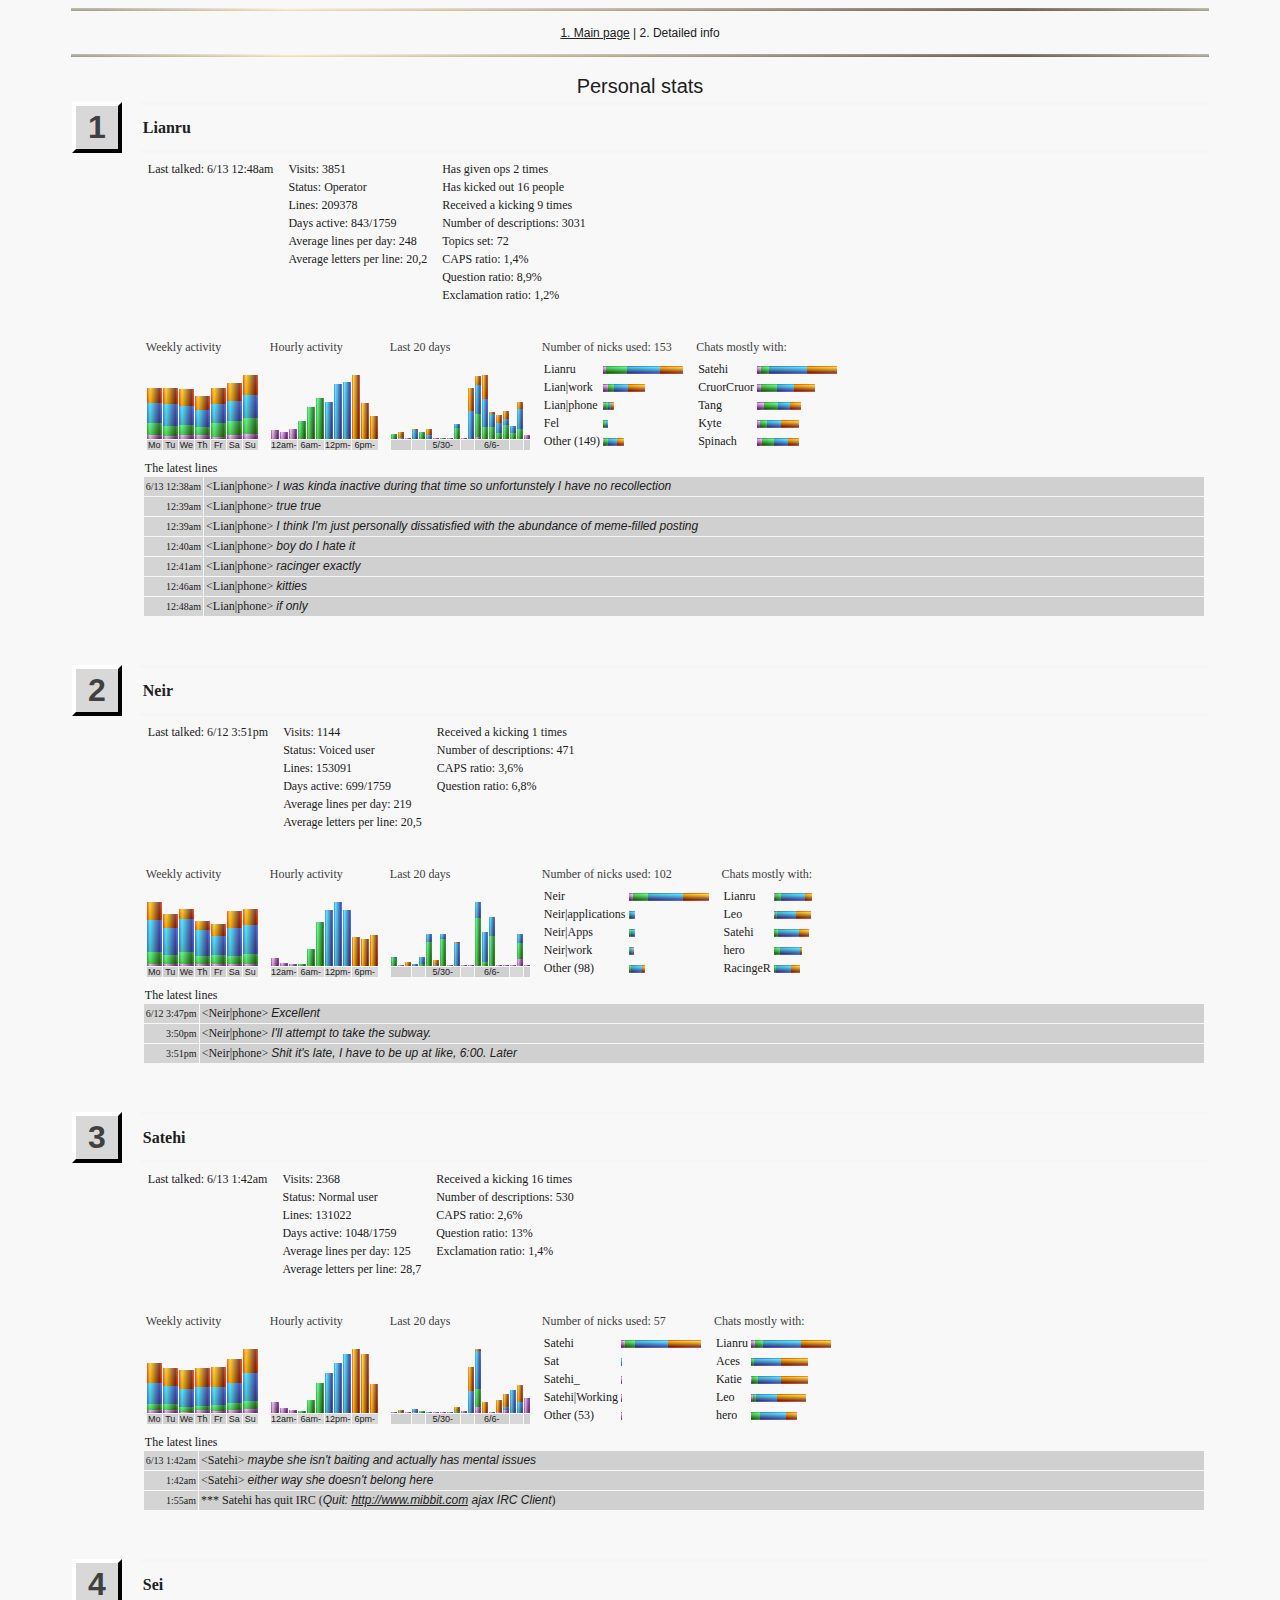
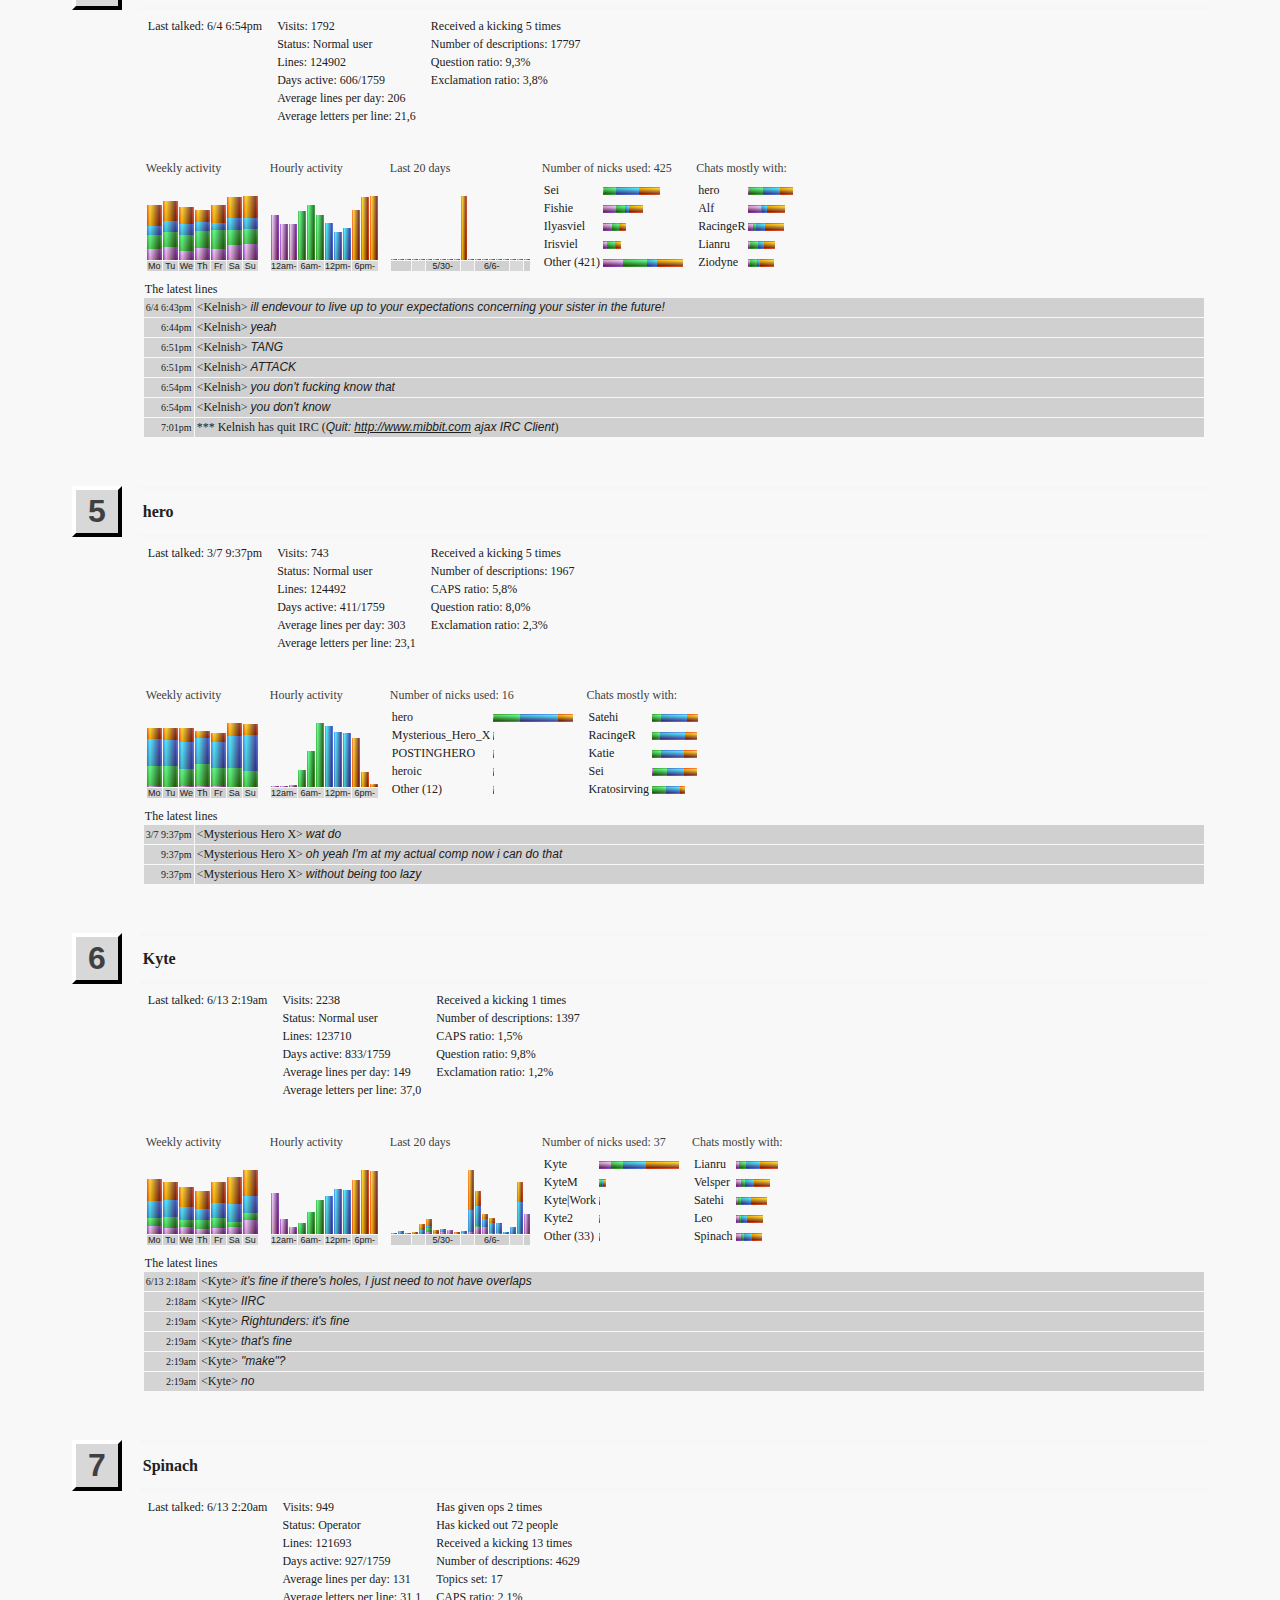
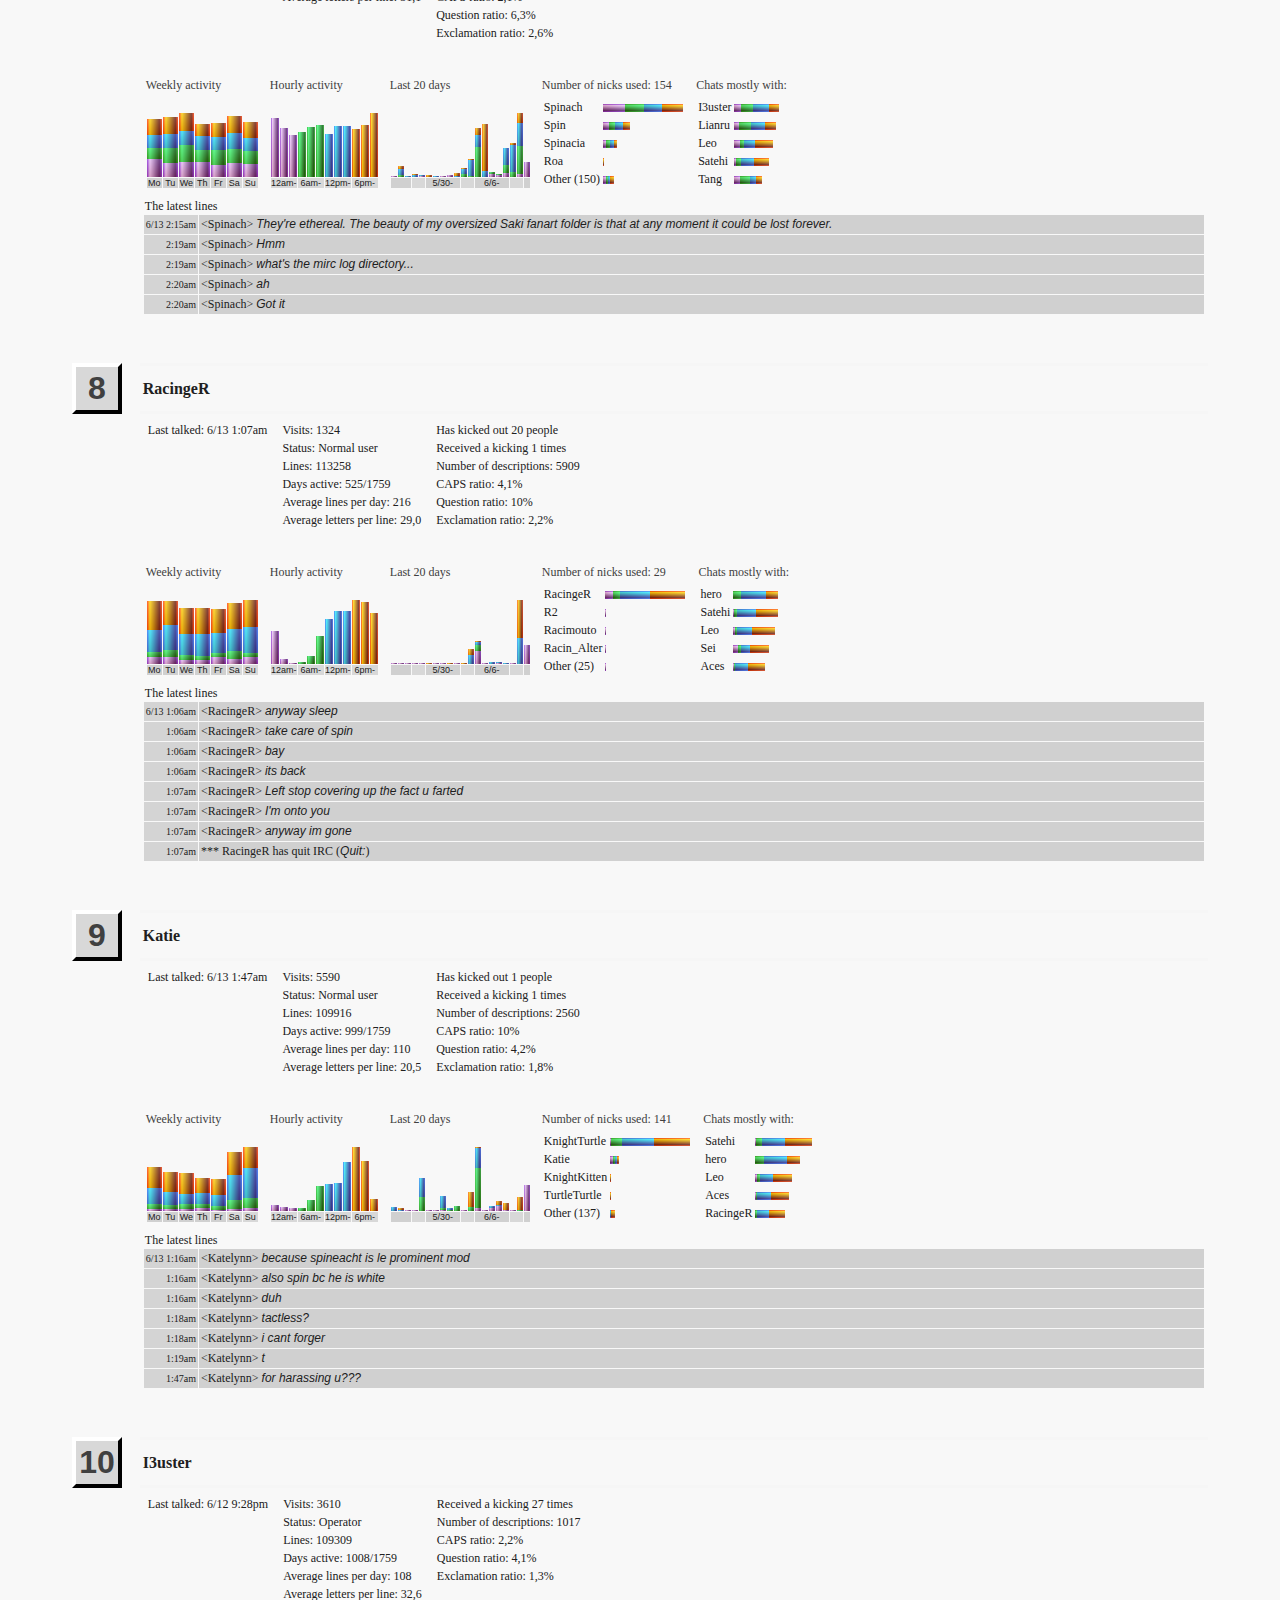
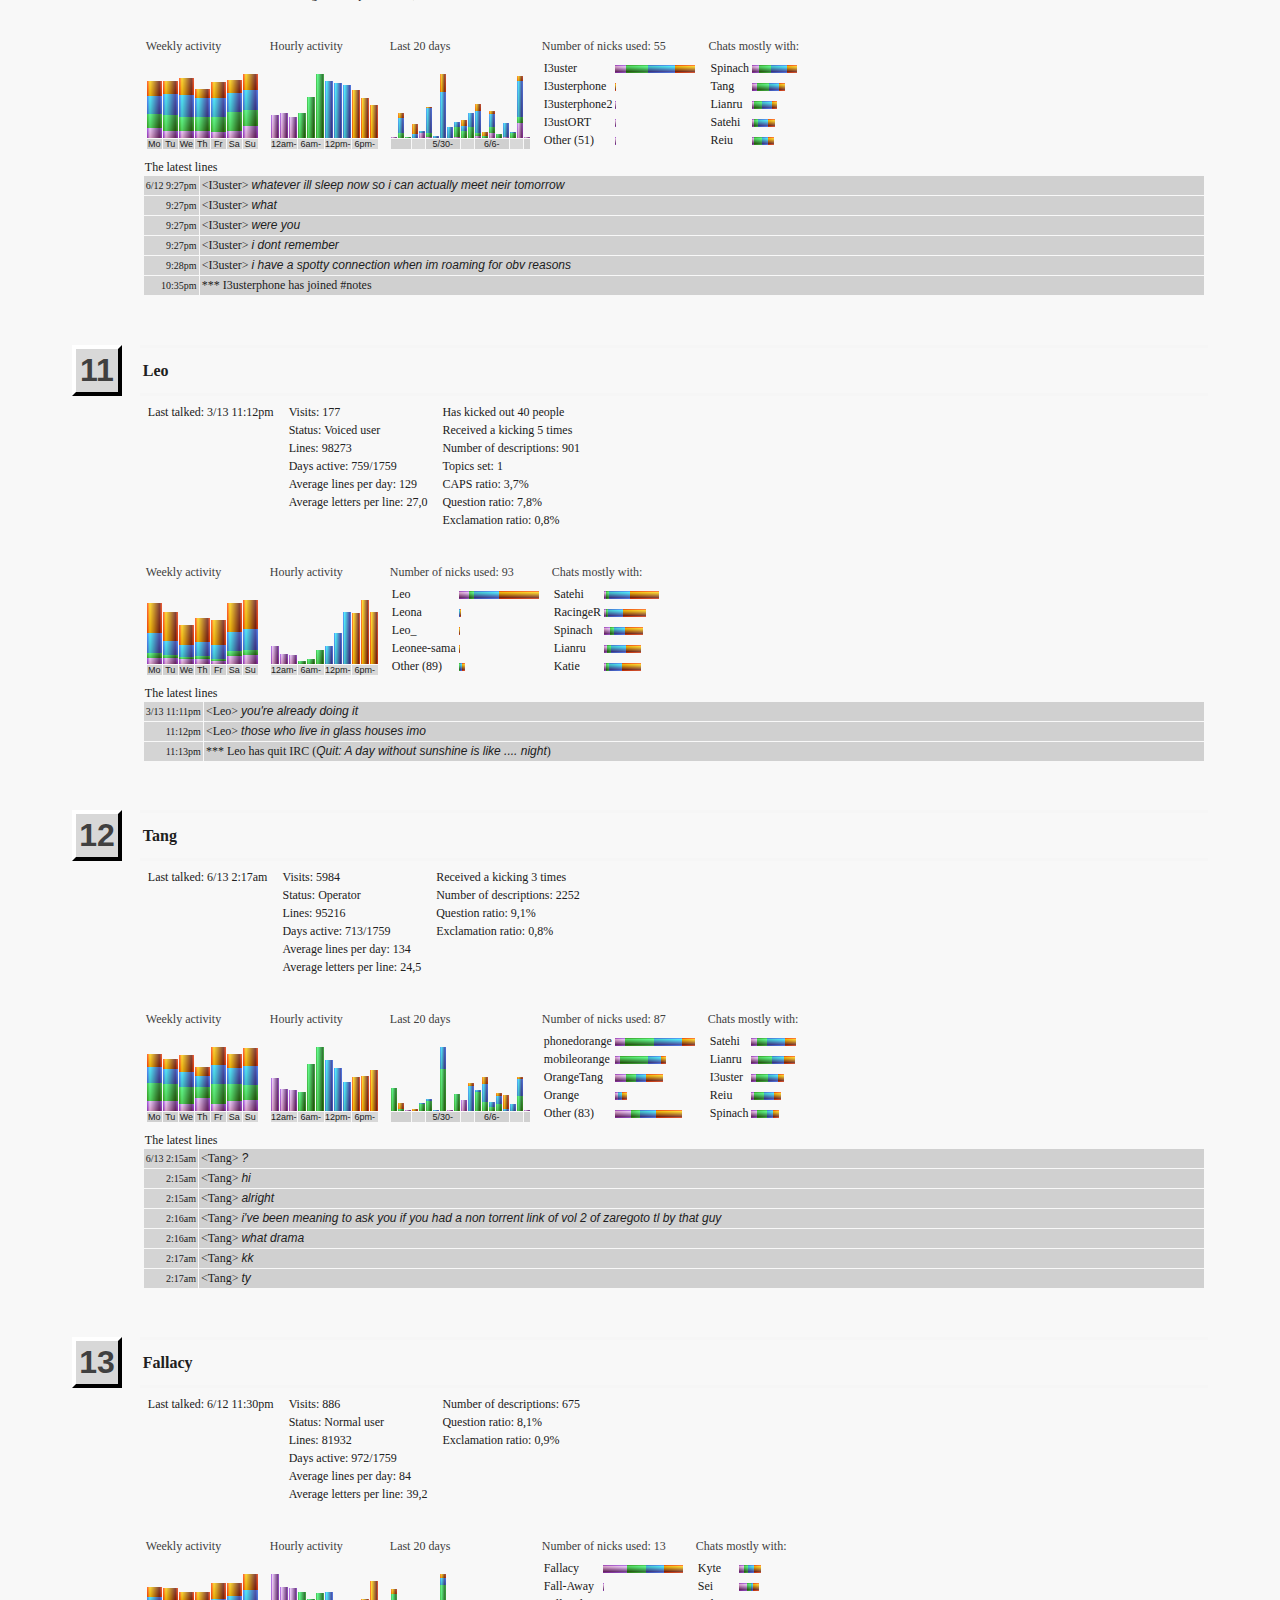
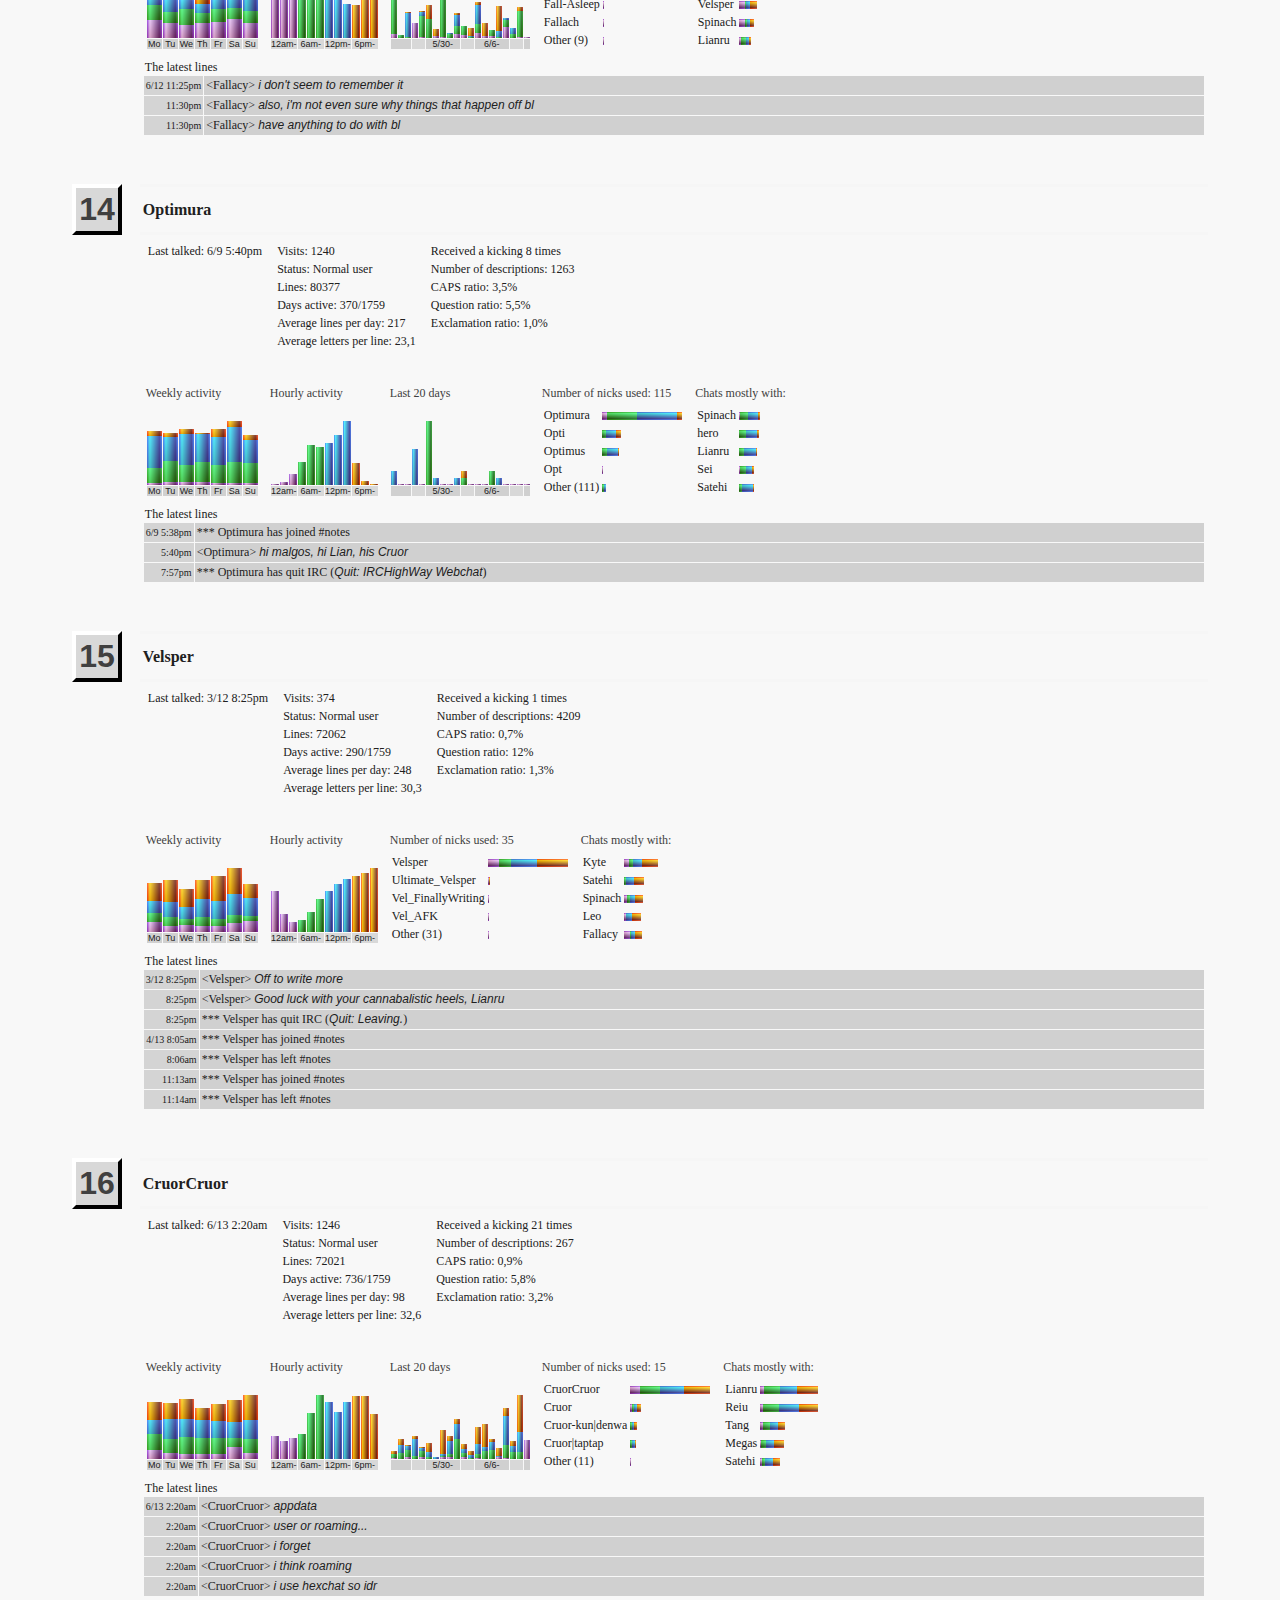
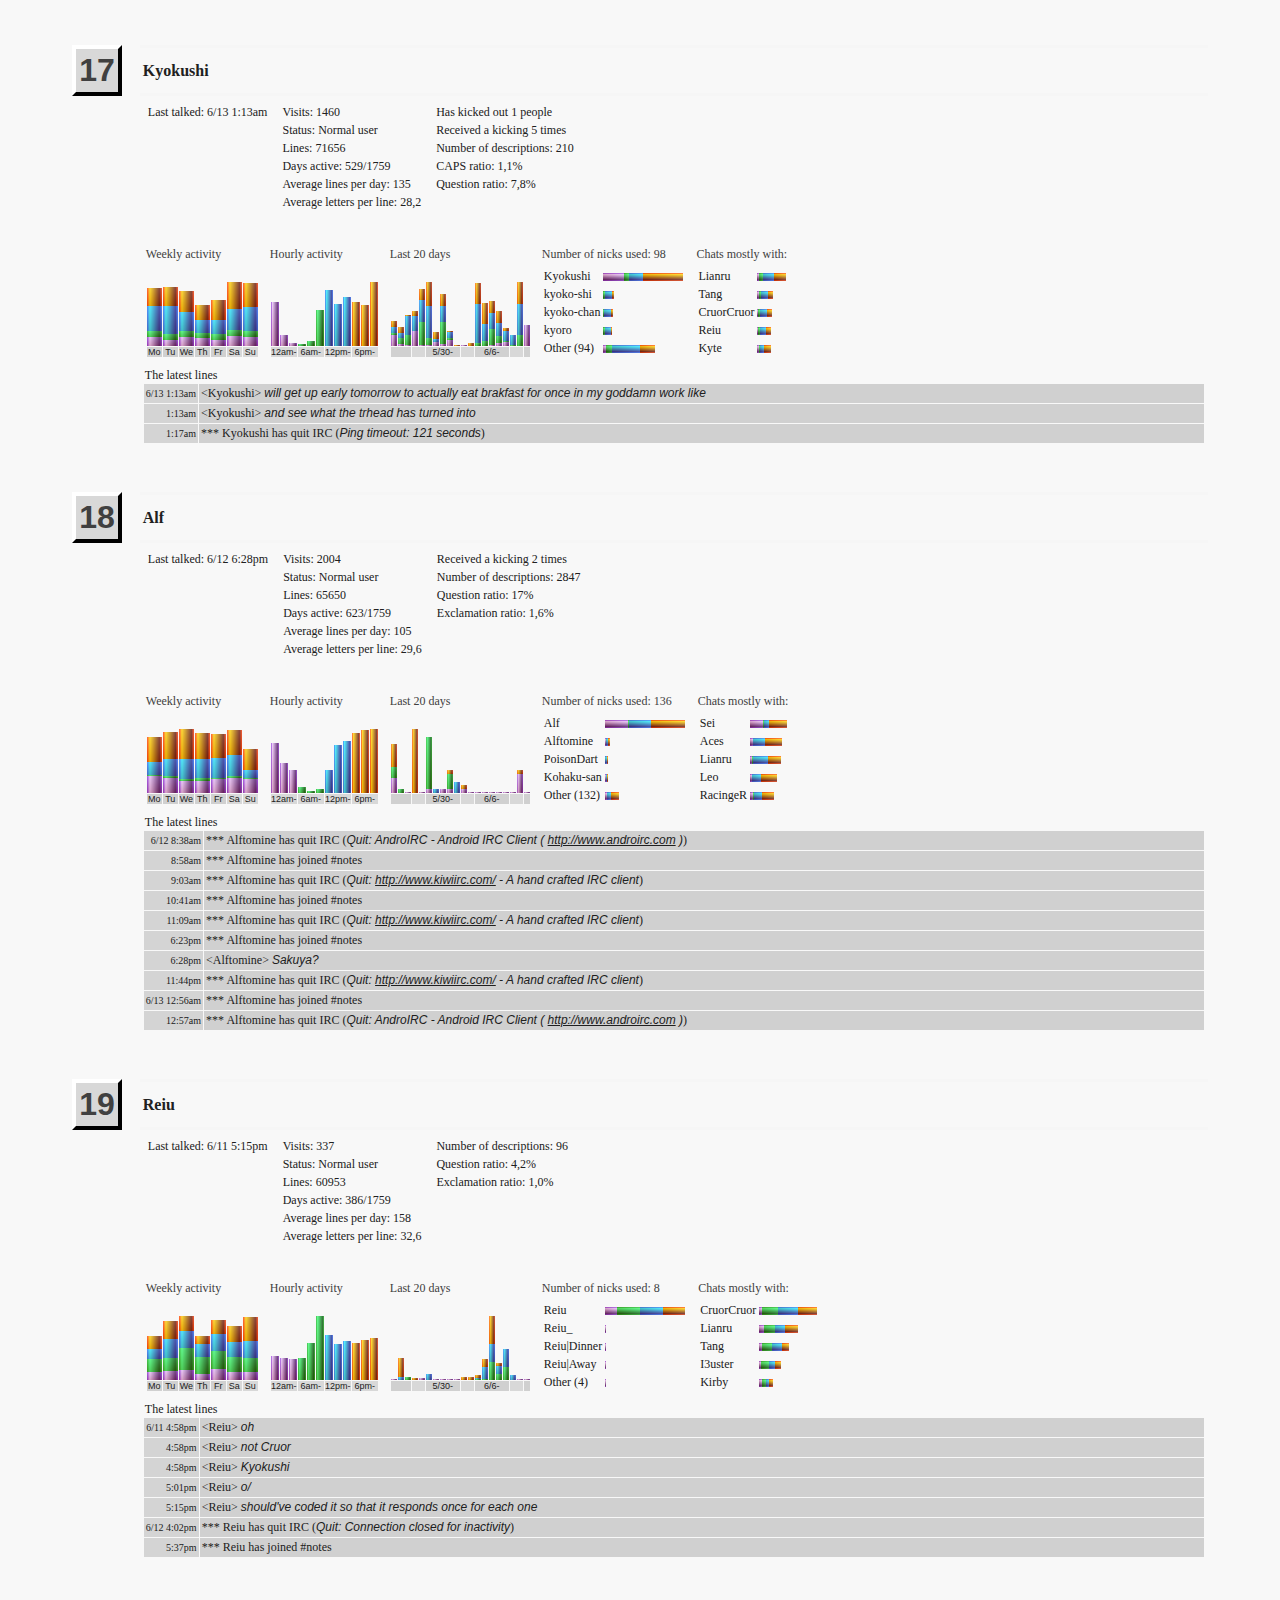
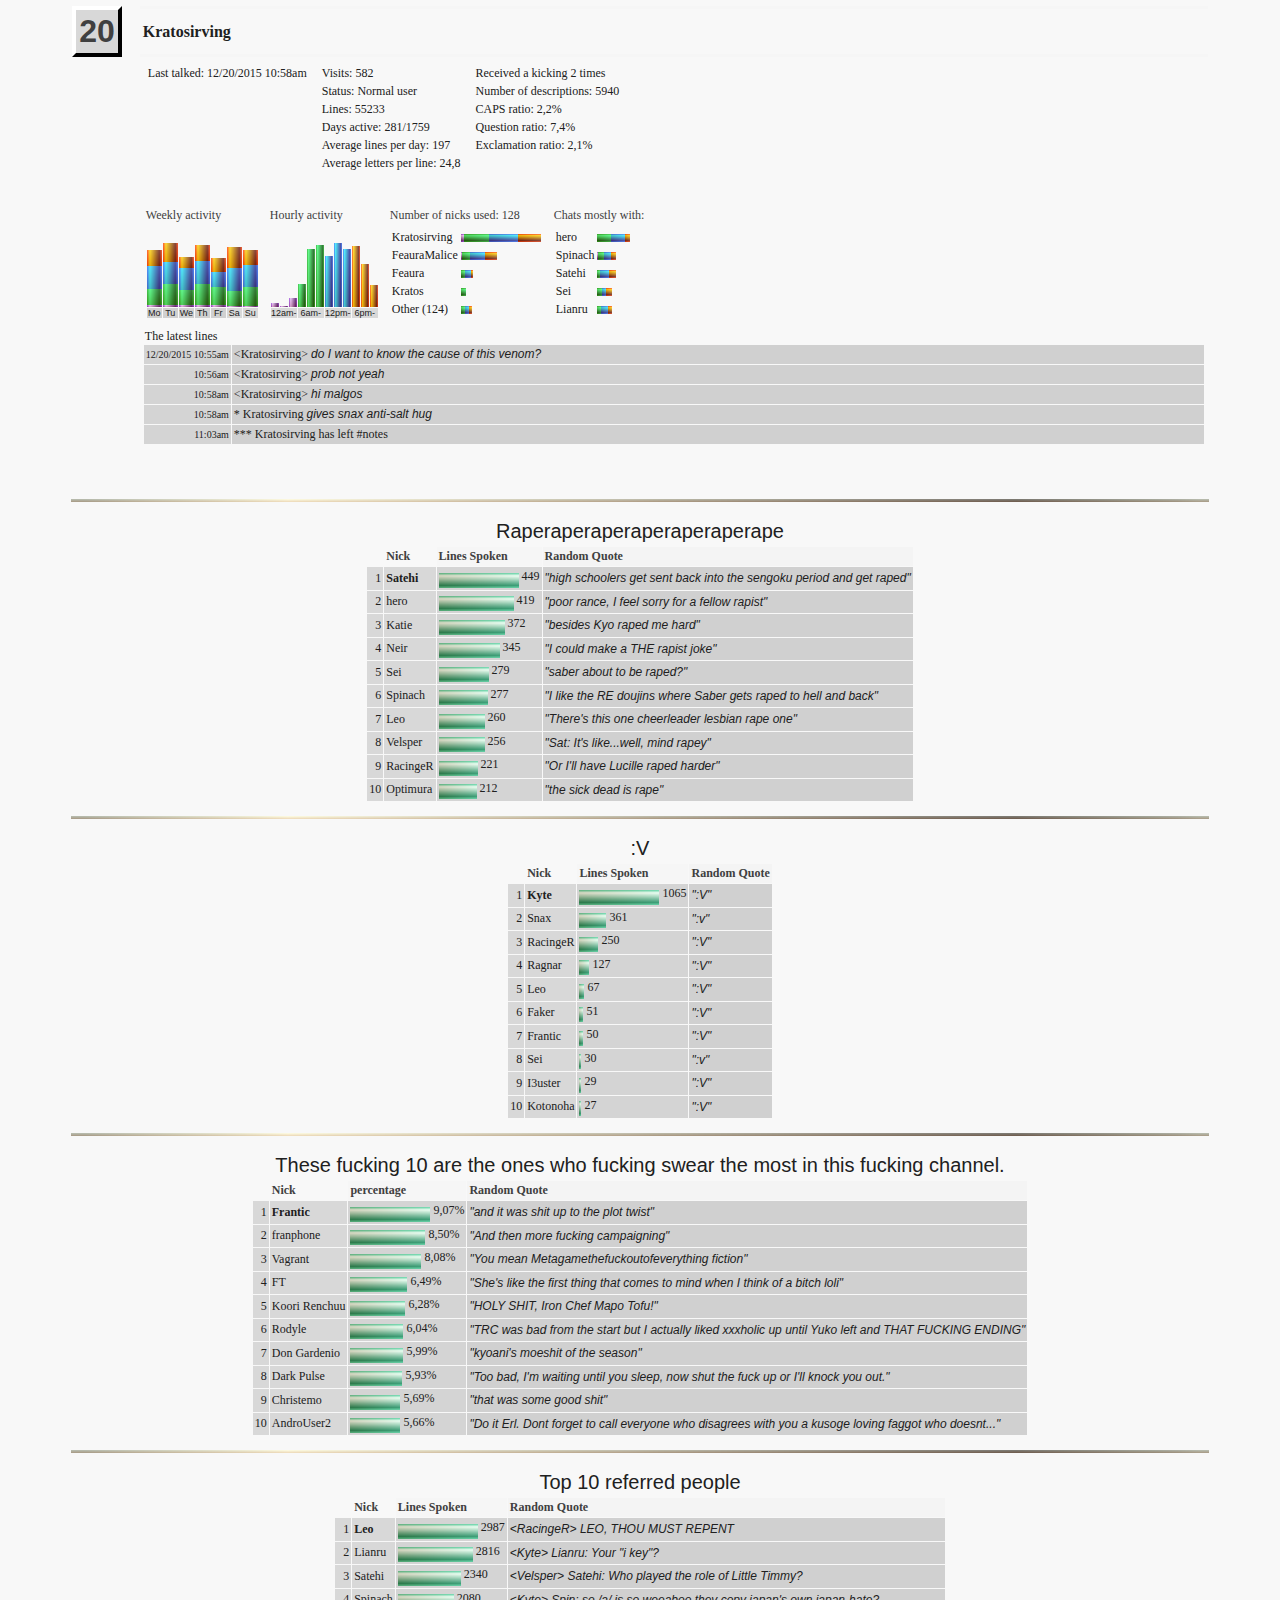
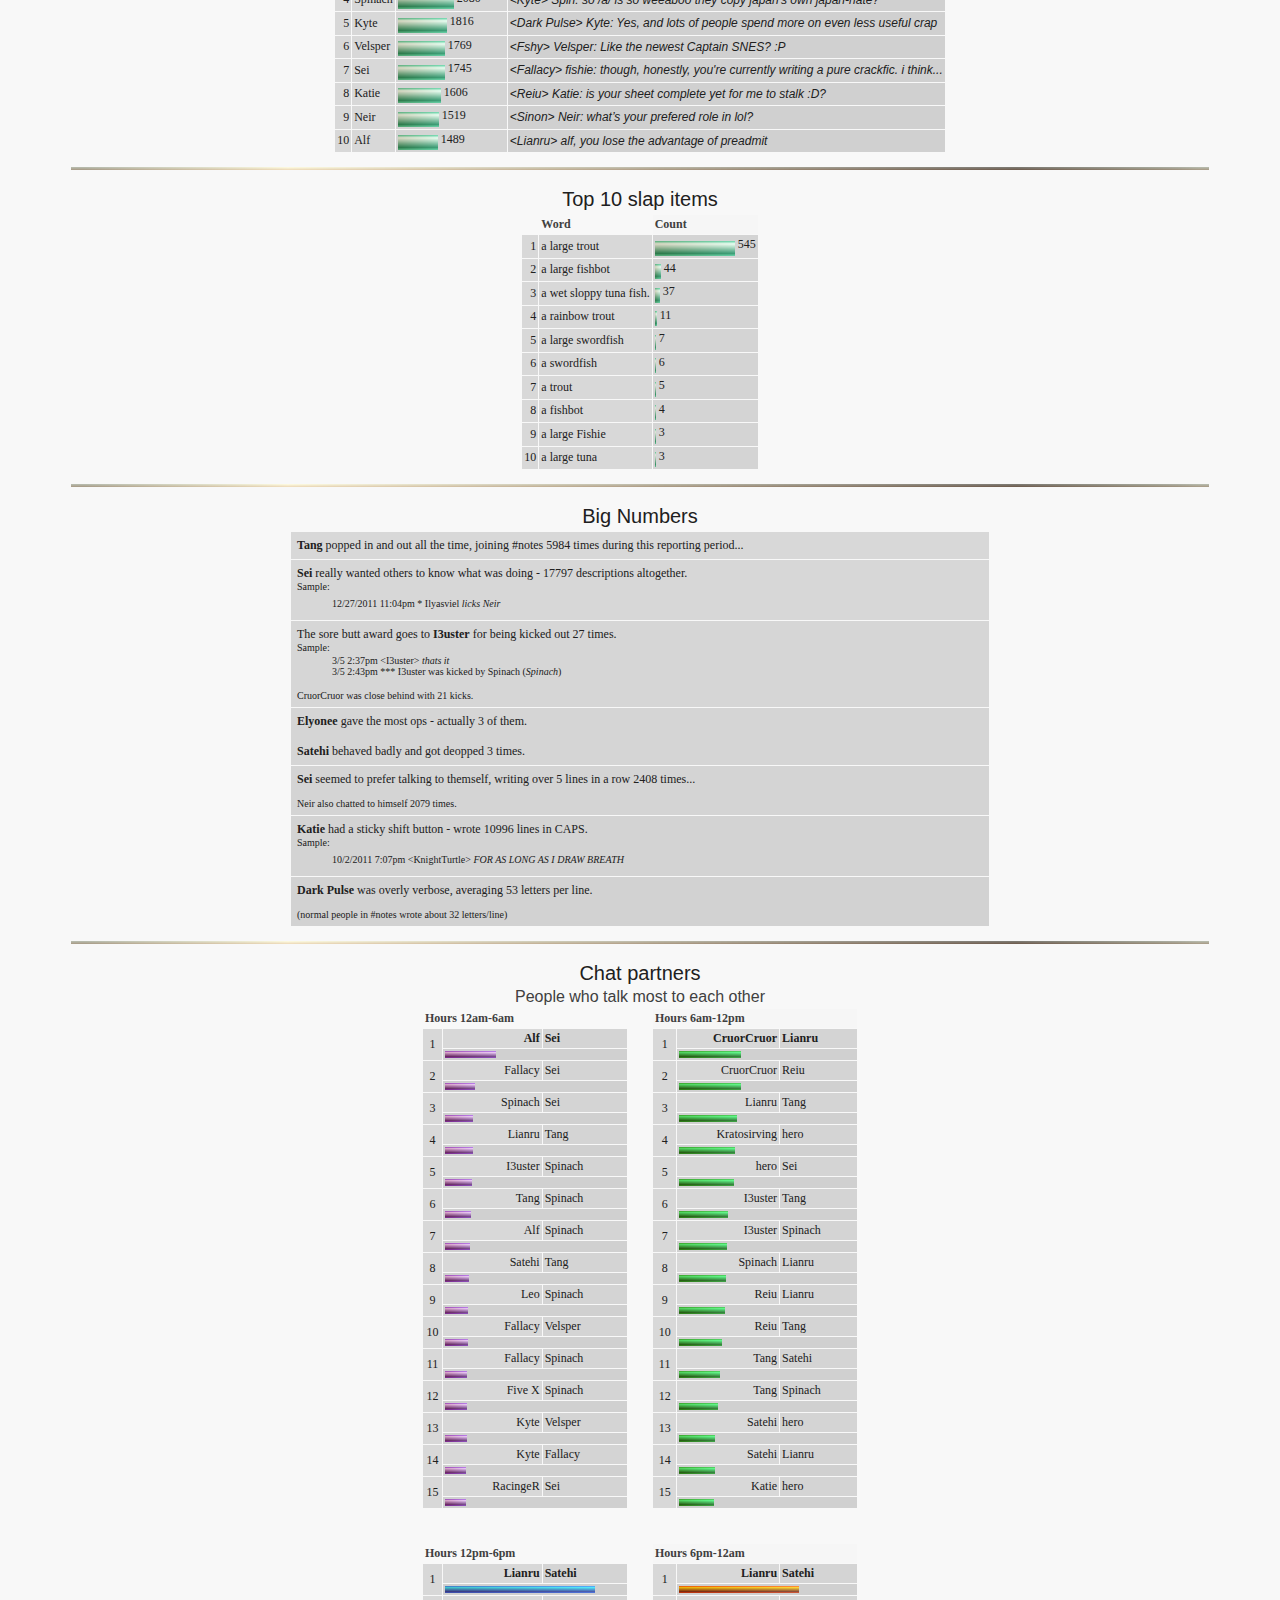
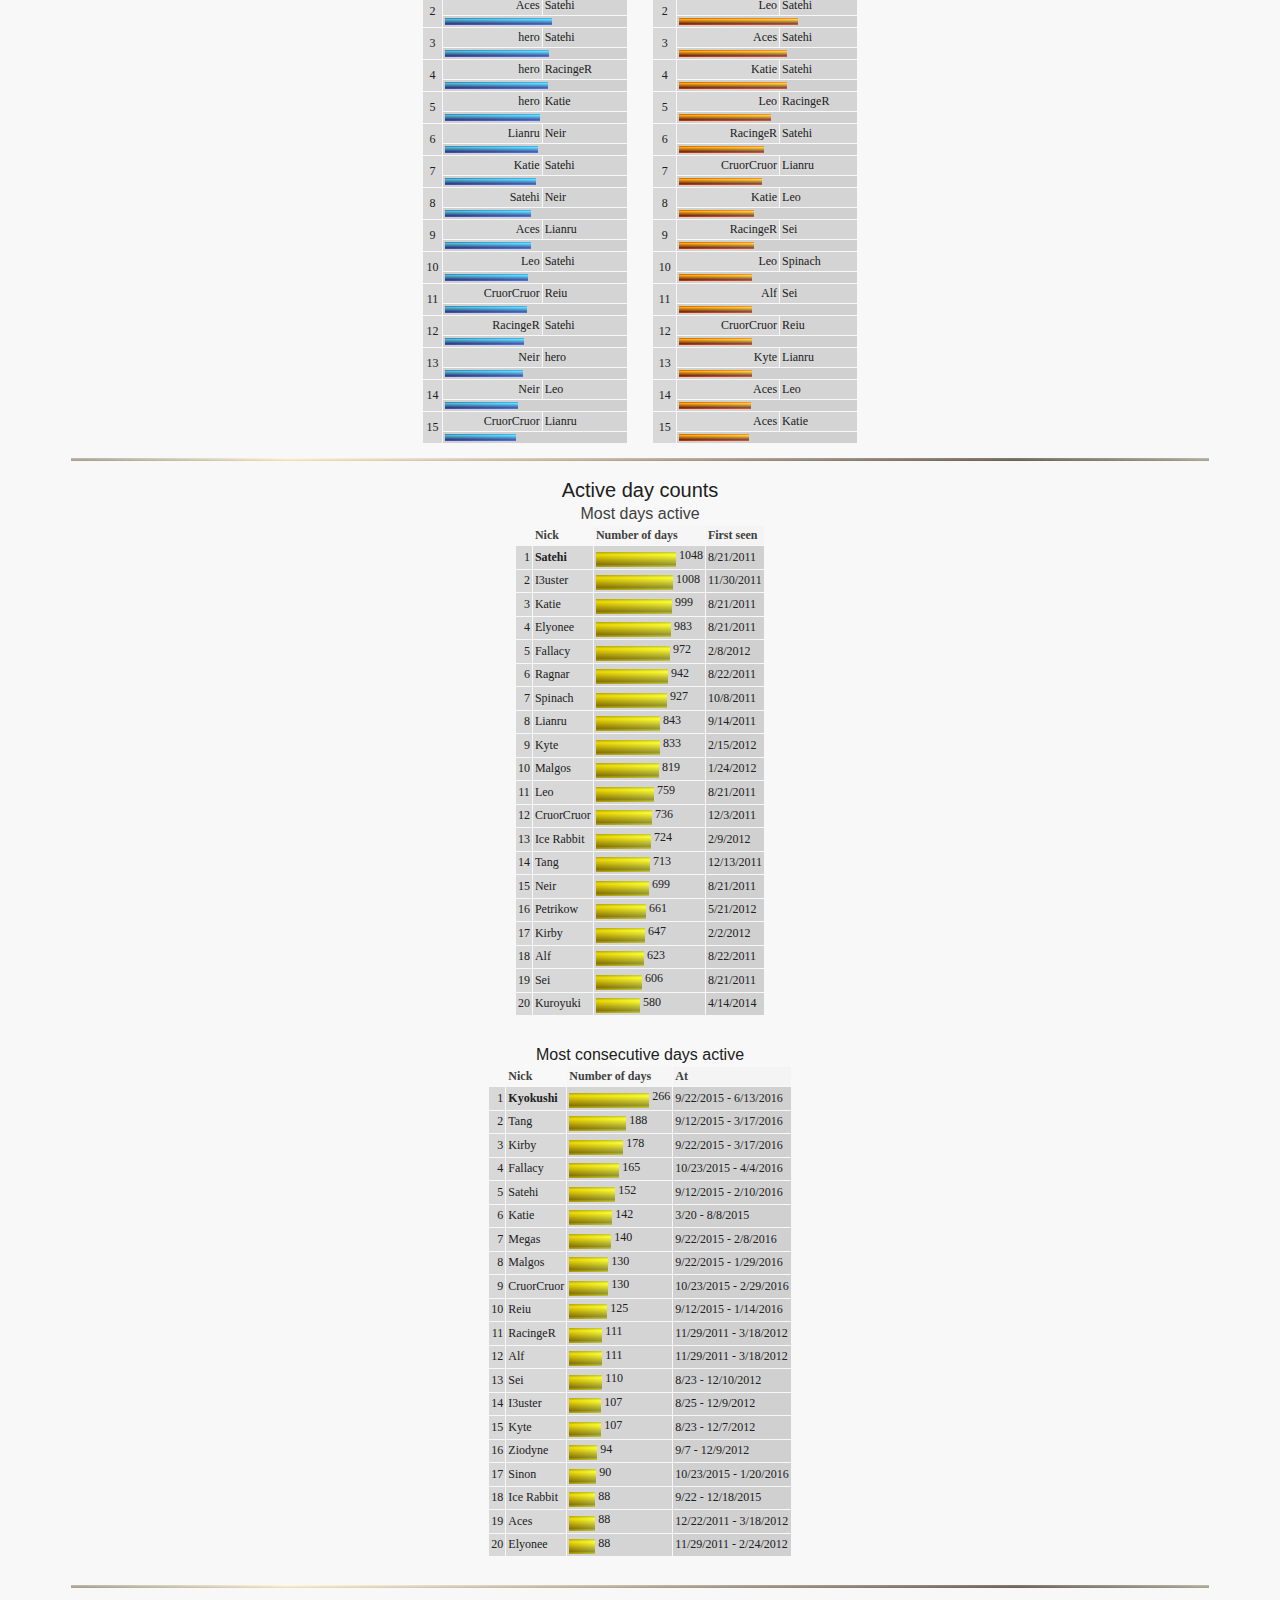
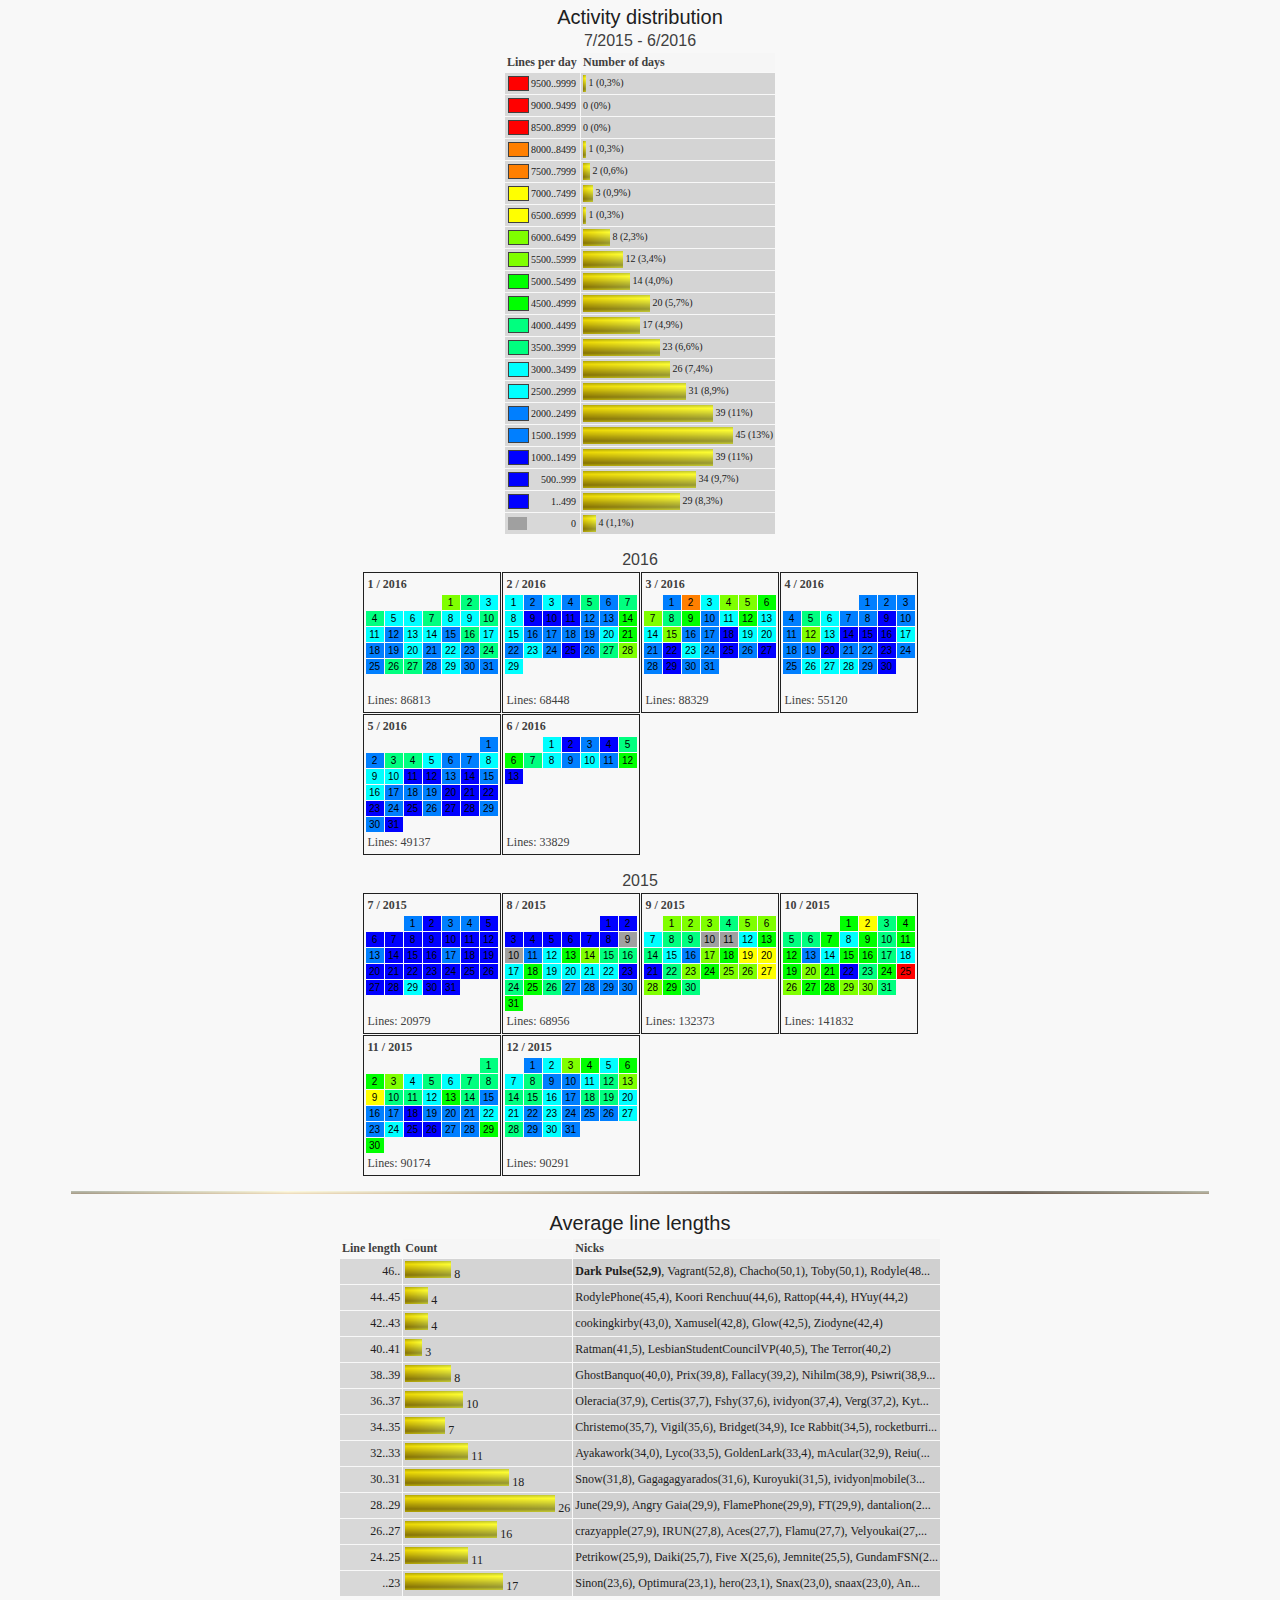
==== commit b8689229: "Add files via upload" ====
--- a/notes_page_2.html
+++ b/notes_page_2.html
@@ -1,7 +1,7 @@
 <!DOCTYPE HTML PUBLIC "-//W3C//DTD HTML 4.01 Transitional//EN">
-<!-- This page was created on 6/7/2016 3:59am with a registered version (#3117753) of mIRCStats v1.25 by Mikko "Ave" Auvinen -->
+<!-- This page was created on 6/8/2016 11:22pm with a registered version (#3117753) of mIRCStats v1.25 by Mikko "Ave" Auvinen -->
 <!-- SLPL parser engine configuration: "mIRC 7.22 compliant" created by Ave -->
-<!-- Do not modify the page source! (Lines: 987469) -->
+<!-- Do not modify the page source! (Logs: 36, Lines: 4321342) -->
 
 <!-- mIRCStats WWW: http://www.nic.fi/~mauvinen/mircstats/ -->
 
@@ -28,38 +28,39 @@
 <tr><td class=tinv>Last talked: 6/13 12:48am</td></tr>
 </table></td>
 <td class=tinv>&nbsp;</td><td class=ttxt><table class=txt1 style="border:0px;">
-<tr><td class=tinv>Visits: 2493</td></tr>
+<tr><td class=tinv>Visits: 3851</td></tr>
 <tr><td class=tinv>Status: Operator</td></tr>
-<tr><td class=tinv>Lines: 89584</td></tr>
-<tr><td class=tinv>Active days: 248/308</td></tr>
-<tr><td class=tinv>Average lines per day: 361</td></tr>
-<tr><td class=tinv>Average letters per line: 22,3</td></tr>
+<tr><td class=tinv>Lines: 209378</td></tr>
+<tr><td class=tinv>Days active: 843/1759</td></tr>
+<tr><td class=tinv>Average lines per day: 248</td></tr>
+<tr><td class=tinv>Average letters per line: 20,2</td></tr>
 </table></td>
 <td class=tinv>&nbsp;</td><td class=ttxt><table class=txt1 style="border:0px;">
 <tr><td class=tinv>Has given ops 2 times</td></tr>
-<tr><td class=tinv>Has kicked out 13 people</td></tr>
-<tr><td class=tinv>Received a kicking 7 times</td></tr>
-<tr><td class=tinv>Number of descriptions: 211</td></tr>
-<tr><td class=tinv>Topics set: 70</td></tr>
-<tr><td class=tinv>Question ratio: 7,0%</td></tr>
-<tr><td class=tinv>Exclamation ratio: 1,7%</td></tr>
+<tr><td class=tinv>Has kicked out 16 people</td></tr>
+<tr><td class=tinv>Received a kicking 9 times</td></tr>
+<tr><td class=tinv>Number of descriptions: 3031</td></tr>
+<tr><td class=tinv>Topics set: 72</td></tr>
+<tr><td class=tinv>CAPS ratio: 1,4%</td></tr>
+<tr><td class=tinv>Question ratio: 8,9%</td></tr>
+<tr><td class=tinv>Exclamation ratio: 1,2%</td></tr>
 </table></td>
 </tr></table></td></tr><tr><td class=tinv colspan=4>&nbsp</td></tr>
 <tr><td class=tinv colspan=2></td><td class=tinv colspan=2><table style="border:0px;"><tr class=txt2><td class=ttxt>Weekly activity</td>
 <td class=tinv rowspan=2>&nbsp;</td><td class=ttxt>Hourly activity</td>
 <td class=tinv rowspan=2>&nbsp;</td><td class=ttxt>Last 20 days</td>
-<td class=tinv rowspan=2>&nbsp;</td><td class=ttxt>Alter-ego nicks used: 24</td>
+<td class=tinv rowspan=2>&nbsp;</td><td class=ttxt>Number of nicks used: 153</td>
 <td class=tinv rowspan=2>&nbsp;</td><td class=ttxt>Chats mostly with:</td>
 </tr>
 <tr style="vertical-align:bottom"><td class=ttxt>
 <Table cellspacing=1 cellpadding=0 style="border:0px;"><tr class=s1 valign=bottom>
-<td class=tgr><img src="pipe4v.png" width=15 height=17><br><img src="pipe3v.png" width=15 height=22><br><img src="pipe2v.png" width=15 height=14><br><img src="pipe1v.png" width=15 height=2></td>
-<td class=tgr><img src="pipe4v.png" width=15 height=18><br><img src="pipe3v.png" width=15 height=22><br><img src="pipe2v.png" width=15 height=13><br><img src="pipe1v.png" width=15 height=2></td>
-<td class=tgr><img src="pipe4v.png" width=15 height=19><br><img src="pipe3v.png" width=15 height=16><br><img src="pipe2v.png" width=15 height=13><br><img src="pipe1v.png" width=15 height=1></td>
-<td class=tgr><img src="pipe4v.png" width=15 height=16><br><img src="pipe3v.png" width=15 height=15><br><img src="pipe2v.png" width=15 height=8><br><img src="pipe1v.png" width=15 height=2></td>
-<td class=tgr><img src="pipe4v.png" width=15 height=19><br><img src="pipe3v.png" width=15 height=16><br><img src="pipe2v.png" width=15 height=16><br><img src="pipe1v.png" width=15 height=2></td>
-<td class=tgr><img src="pipe4v.png" width=15 height=15><br><img src="pipe3v.png" width=15 height=13><br><img src="pipe2v.png" width=15 height=11><br><img src="pipe1v.png" width=15 height=1></td>
-<td class=tgr><img src="pipe4v.png" width=15 height=27><br><img src="pipe3v.png" width=15 height=19><br><img src="pipe2v.png" width=15 height=14><br><img src="pipe1v.png" width=15 height=4></td>
+<td class=tgr><img src="pipe4v.png" width=15 height=15><br><img src="pipe3v.png" width=15 height=20><br><img src="pipe2v.png" width=15 height=12><br><img src="pipe1v.png" width=15 height=4></td>
+<td class=tgr><img src="pipe4v.png" width=15 height=16><br><img src="pipe3v.png" width=15 height=22><br><img src="pipe2v.png" width=15 height=10><br><img src="pipe1v.png" width=15 height=3></td>
+<td class=tgr><img src="pipe4v.png" width=15 height=17><br><img src="pipe3v.png" width=15 height=19><br><img src="pipe2v.png" width=15 height=10><br><img src="pipe1v.png" width=15 height=4></td>
+<td class=tgr><img src="pipe4v.png" width=15 height=14><br><img src="pipe3v.png" width=15 height=17><br><img src="pipe2v.png" width=15 height=8><br><img src="pipe1v.png" width=15 height=4></td>
+<td class=tgr><img src="pipe4v.png" width=15 height=16><br><img src="pipe3v.png" width=15 height=19><br><img src="pipe2v.png" width=15 height=14><br><img src="pipe1v.png" width=15 height=2></td>
+<td class=tgr><img src="pipe4v.png" width=15 height=18><br><img src="pipe3v.png" width=15 height=20><br><img src="pipe2v.png" width=15 height=14><br><img src="pipe1v.png" width=15 height=4></td>
+<td class=tgr><img src="pipe4v.png" width=15 height=20><br><img src="pipe3v.png" width=15 height=23><br><img src="pipe2v.png" width=15 height=16><br><img src="pipe1v.png" width=15 height=5></td>
 </tr><tr class=s3>
 <td class=cf>Mo</td>
 <td class=cf>Tu</td>
@@ -71,18 +72,18 @@
 </tr></table>
 </td><td class=ttxt>
 <Table cellspacing=1 cellpadding=0 style="border:0px;"><tr class=s1 valign=bottom>
-<td class=tgr><img src="pipe1v.png" width=8 height="18"></td>
-<td class=tgr><img src="pipe1v.png" width=8 height="1"></td>
-<td class=tgr><img src="pipe1v.png" width=8 height="1"></td>
-<td class=tgr><img src="pipe2v.png" width=8 height="10"></td>
-<td class=tgr><img src="pipe2v.png" width=8 height="49"></td>
-<td class=tgr><img src="pipe2v.png" width=8 height="64"></td>
+<td class=tgr><img src="pipe1v.png" width=8 height="9"></td>
+<td class=tgr><img src="pipe1v.png" width=8 height="7"></td>
+<td class=tgr><img src="pipe1v.png" width=8 height="10"></td>
+<td class=tgr><img src="pipe2v.png" width=8 height="18"></td>
+<td class=tgr><img src="pipe2v.png" width=8 height="32"></td>
+<td class=tgr><img src="pipe2v.png" width=8 height="41"></td>
+<td class=tgr><img src="pipe3v.png" width=8 height="37"></td>
 <td class=tgr><img src="pipe3v.png" width=8 height="55"></td>
-<td class=tgr><img src="pipe3v.png" width=8 height="54"></td>
-<td class=tgr><img src="pipe3v.png" width=8 height="58"></td>
-<td class=tgr><img src="pipe4v.png" width=8 height="60"></td>
+<td class=tgr><img src="pipe3v.png" width=8 height="57"></td>
 <td class=tgr><img src="pipe4v.png" width=8 height="64"></td>
-<td class=tgr><img src="pipe4v.png" width=8 height="56"></td>
+<td class=tgr><img src="pipe4v.png" width=8 height="36"></td>
+<td class=tgr><img src="pipe4v.png" width=8 height="23"></td>
 </tr><tr class=s3>
 <td colspan=3 class=cd>12am-</td>
 <td colspan=3 class=cd>6am-</td>
@@ -116,23 +117,23 @@
 </tr></table>
 </td><td class=ttxt style="vertical-align:top">
 <Table style="border:0px;" class=txt1>
-<tr><td class=tinv title="50110 lines">Lianru</td><td class=tinv><img src="pipe1.png" height=8 width=2><img src="pipe2.png" height=8 width=20><img src="pipe3.png" height=8 width=29><img src="pipe4.png" height=8 width=29></td></tr>
-<tr><td class=tinv title="15010 lines">Lian|work</td><td class=tinv><img src="pipe1.png" height=8 width=1><img src="pipe2.png" height=8 width=3><img src="pipe3.png" height=8 width=6><img src="pipe4.png" height=8 width=14></td></tr>
-<tr><td class=tinv title="14153 lines">Lian|phone</td><td class=tinv><img src="pipe1.png" height=8 width=2><img src="pipe2.png" height=8 width=7><img src="pipe3.png" height=8 width=6><img src="pipe4.png" height=8 width=8></td></tr>
-<tr><td class=tinv title="6434 lines">Fel</td><td class=tinv><img src="pipe2.png" height=8 width=5><img src="pipe3.png" height=8 width=5></td></tr>
-<tr><td class=tinv title="3877 lines (quartz, Lian|gone, Lian|crying, lian, Lianreiu, Reiuru, Lian|sleep, Rurubot, Felphone, Lainru, Lianru|EnjoKousai, Danbooru, Fel_, killtakeru, lianrucommitsenjokosai, Deadru, Fel-dono-degozaru, Fek, Felphone_, Felaway)">Other (20)</td><td class=tinv><img src="pipe2.png" height=8 width=1><img src="pipe3.png" height=8 width=2><img src="pipe4.png" height=8 width=3></td></tr>
-</table>
-</td><td class=ttxt style="vertical-align:top">
-<Table style="border:0px;" class=txt1>
-<tr><td class=tinv>CruorCruor</td><td class=tinv><img src="pipe1.png" height=8 width=2><img src="pipe2.png" height=8 width=20><img src="pipe3.png" height=8 width=26><img src="pipe4.png" height=8 width=29></td></tr>
-<tr><td class=tinv>Reiu</td><td class=tinv><img src="pipe1.png" height=8 width=2><img src="pipe2.png" height=8 width=13><img src="pipe3.png" height=8 width=14><img src="pipe4.png" height=8 width=19></td></tr>
-<tr><td class=tinv>Tang</td><td class=tinv><img src="pipe1.png" height=8 width=2><img src="pipe2.png" height=8 width=16><img src="pipe3.png" height=8 width=15><img src="pipe4.png" height=8 width=15></td></tr>
-<tr><td class=tinv>Satehi</td><td class=tinv><img src="pipe1.png" height=8 width=2><img src="pipe2.png" height=8 width=5><img src="pipe3.png" height=8 width=19><img src="pipe4.png" height=8 width=17></td></tr>
-<tr><td class=tinv>Kyte</td><td class=tinv><img src="pipe1.png" height=8 width=2><img src="pipe2.png" height=8 width=7><img src="pipe3.png" height=8 width=13><img src="pipe4.png" height=8 width=19></td></tr>
+<tr><td class=tinv title="105171 lines">Lianru</td><td class=tinv><img src="pipe1.png" height=8 width=3><img src="pipe2.png" height=8 width=21><img src="pipe3.png" height=8 width=33><img src="pipe4.png" height=8 width=23></td></tr>
+<tr><td class=tinv title="54613 lines">Lian|work</td><td class=tinv><img src="pipe1.png" height=8 width=5><img src="pipe2.png" height=8 width=6><img src="pipe3.png" height=8 width=14><img src="pipe4.png" height=8 width=17></td></tr>
+<tr><td class=tinv title="14920 lines">Lian|phone</td><td class=tinv><img src="pipe1.png" height=8 width=1><img src="pipe2.png" height=8 width=4><img src="pipe3.png" height=8 width=3><img src="pipe4.png" height=8 width=3></td></tr>
+<tr><td class=tinv title="7141 lines">Fel</td><td class=tinv><img src="pipe2.png" height=8 width=3><img src="pipe3.png" height=8 width=2></td></tr>
+<tr><td class=tinv title="27533 lines (Lian, Lian|GONE, Lian|study, quartz, Lainru, Lian|dead, Lianmouto, Lian|sleep, Homeworkru, nununu, Lian|food, Lian|depressed, Deadru, Lian|fail, Lian|crying, Lian|dying, Lian|arghblesk, Lian|studying, Kitsuneru, Lianru|Homework, hikarusasaki, Lian|derp, Lian|zero, Failru, Foodru, Lianrucopter, lianrusdog, Rurubot, Lian|geimu, Lian|class, Dreamaru, Lian|goneforever, FOCUSRU, Lianru|MATH, Lian|nonexistent, Lian|piano, ...)">Other (149)</td><td class=tinv><img src="pipe1.png" height=8 width=1><img src="pipe2.png" height=8 width=4><img src="pipe3.png" height=8 width=9><img src="pipe4.png" height=8 width=7></td></tr>
+</table>
+</td><td class=ttxt style="vertical-align:top">
+<Table style="border:0px;" class=txt1>
+<tr><td class=tinv>Satehi</td><td class=tinv><img src="pipe1.png" height=8 width=4><img src="pipe2.png" height=8 width=8><img src="pipe3.png" height=8 width=38><img src="pipe4.png" height=8 width=30></td></tr>
+<tr><td class=tinv>CruorCruor</td><td class=tinv><img src="pipe1.png" height=8 width=4><img src="pipe2.png" height=8 width=16><img src="pipe3.png" height=8 width=17><img src="pipe4.png" height=8 width=21></td></tr>
+<tr><td class=tinv>Tang</td><td class=tinv><img src="pipe1.png" height=8 width=7><img src="pipe2.png" height=8 width=14><img src="pipe3.png" height=8 width=12><img src="pipe4.png" height=8 width=11></td></tr>
+<tr><td class=tinv>Kyte</td><td class=tinv><img src="pipe1.png" height=8 width=3><img src="pipe2.png" height=8 width=7><img src="pipe3.png" height=8 width=14><img src="pipe4.png" height=8 width=18></td></tr>
+<tr><td class=tinv>Spinach</td><td class=tinv><img src="pipe1.png" height=8 width=5><img src="pipe2.png" height=8 width=12><img src="pipe3.png" height=8 width=14><img src="pipe4.png" height=8 width=11></td></tr>
 </table>
 </td></tr></table></td></tr>
 <tr><td class=tinv colspan=2></td><td class=tinv colspan=2>
-<span class=ttxt>Recent activity</span><br>
+<span class=ttxt>The latest lines</span><br>
 <table border=0 cellspacing=1 cellpadding=2 class=t2>
 <tr><td class="ce t6">6/13 12:38am</td><td class=cf width="100%">&lt;Lian|phone&gt; <span class=t5>I was kinda inactive during that time so unfortunstely I have no recollection</span></td></tr>
 <tr><td class="ce t6">12:39am</td><td class=cf>&lt;Lian|phone&gt; <span class=t5>true true</span></td></tr>
@@ -144,40 +145,40 @@
 </table></td></tr><tr><td class=tinv colspan=4>&nbsp;</td></tr>
 <tr><td class=tinv colspan=4>&nbsp;</td></tr>
 <tr class=t1><td class="ra cd" width=30>2</td><td class=tinv></td>
-<td colspan=2 class=rb><span class=rn>Tang</span></td></tr>
+<td colspan=2 class=rb><span class=rn>Neir</span></td></tr>
 <tr><td class=tinv colspan=2></td><td class=tinv colspan=2><table class=txt1 style="border:0px;"><tr style="vertical-align:top"><td class=ttxt><Table style="border:0px;" class=txt1>
-<tr><td class=tinv>Last talked: 6/13 2:17am</td></tr>
-</table></td>
-<td class=tinv>&nbsp;</td><td class=ttxt><table class=txt1 style="border:0px;">
-<tr><td class=tinv>Visits: 3994</td></tr>
-<tr><td class=tinv>Status: Operator</td></tr>
-<tr><td class=tinv>Lines: 61582</td></tr>
-<tr><td class=tinv>Active days: 290/308</td></tr>
-<tr><td class=tinv>Average lines per day: 212</td></tr>
-<tr><td class=tinv>Average letters per line: 24,2</td></tr>
-</table></td>
-<td class=tinv>&nbsp;</td><td class=ttxt><table class=txt1 style="border:0px;">
-<tr><td class=tinv>Received a kicking 3 times</td></tr>
-<tr><td class=tinv>Number of descriptions: 206</td></tr>
-<tr><td class=tinv>Question ratio: 6,9%</td></tr>
-<tr><td class=tinv>Exclamation ratio: 0,6%</td></tr>
+<tr><td class=tinv>Last talked: 6/12 3:51pm</td></tr>
+</table></td>
+<td class=tinv>&nbsp;</td><td class=ttxt><table class=txt1 style="border:0px;">
+<tr><td class=tinv>Visits: 1144</td></tr>
+<tr><td class=tinv>Status: Voiced user</td></tr>
+<tr><td class=tinv>Lines: 153091</td></tr>
+<tr><td class=tinv>Days active: 699/1759</td></tr>
+<tr><td class=tinv>Average lines per day: 219</td></tr>
+<tr><td class=tinv>Average letters per line: 20,5</td></tr>
+</table></td>
+<td class=tinv>&nbsp;</td><td class=ttxt><table class=txt1 style="border:0px;">
+<tr><td class=tinv>Received a kicking 1 times</td></tr>
+<tr><td class=tinv>Number of descriptions: 471</td></tr>
+<tr><td class=tinv>CAPS ratio: 3,6%</td></tr>
+<tr><td class=tinv>Question ratio: 6,8%</td></tr>
 </table></td>
 </tr></table></td></tr><tr><td class=tinv colspan=4>&nbsp</td></tr>
 <tr><td class=tinv colspan=2></td><td class=tinv colspan=2><table style="border:0px;"><tr class=txt2><td class=ttxt>Weekly activity</td>
 <td class=tinv rowspan=2>&nbsp;</td><td class=ttxt>Hourly activity</td>
 <td class=tinv rowspan=2>&nbsp;</td><td class=ttxt>Last 20 days</td>
-<td class=tinv rowspan=2>&nbsp;</td><td class=ttxt>Alter-ego nicks used: 20</td>
+<td class=tinv rowspan=2>&nbsp;</td><td class=ttxt>Number of nicks used: 102</td>
 <td class=tinv rowspan=2>&nbsp;</td><td class=ttxt>Chats mostly with:</td>
 </tr>
 <tr style="vertical-align:bottom"><td class=ttxt>
 <Table cellspacing=1 cellpadding=0 style="border:0px;"><tr class=s1 valign=bottom>
-<td class=tgr><img src="pipe4v.png" width=15 height=11><br><img src="pipe3v.png" width=15 height=22><br><img src="pipe2v.png" width=15 height=17><br><img src="pipe1v.png" width=15 height=5></td>
-<td class=tgr><img src="pipe4v.png" width=15 height=9><br><img src="pipe3v.png" width=15 height=19><br><img src="pipe2v.png" width=15 height=14><br><img src="pipe1v.png" width=15 height=4></td>
-<td class=tgr><img src="pipe4v.png" width=15 height=13><br><img src="pipe3v.png" width=15 height=16><br><img src="pipe2v.png" width=15 height=12><br><img src="pipe1v.png" width=15 height=4></td>
-<td class=tgr><img src="pipe4v.png" width=15 height=12><br><img src="pipe3v.png" width=15 height=12><br><img src="pipe2v.png" width=15 height=7><br><img src="pipe1v.png" width=15 height=6></td>
-<td class=tgr><img src="pipe4v.png" width=15 height=16><br><img src="pipe3v.png" width=15 height=25><br><img src="pipe2v.png" width=15 height=17><br><img src="pipe1v.png" width=15 height=4></td>
-<td class=tgr><img src="pipe4v.png" width=15 height=13><br><img src="pipe3v.png" width=15 height=20><br><img src="pipe2v.png" width=15 height=16><br><img src="pipe1v.png" width=15 height=5></td>
-<td class=tgr><img src="pipe4v.png" width=15 height=18><br><img src="pipe3v.png" width=15 height=25><br><img src="pipe2v.png" width=15 height=14><br><img src="pipe1v.png" width=15 height=7></td>
+<td class=tgr><img src="pipe4v.png" width=15 height=18><br><img src="pipe3v.png" width=15 height=32><br><img src="pipe2v.png" width=15 height=12><br><img src="pipe1v.png" width=15 height=2></td>
+<td class=tgr><img src="pipe4v.png" width=15 height=14><br><img src="pipe3v.png" width=15 height=27><br><img src="pipe2v.png" width=15 height=9><br><img src="pipe1v.png" width=15 height=2></td>
+<td class=tgr><img src="pipe4v.png" width=15 height=10><br><img src="pipe3v.png" width=15 height=33><br><img src="pipe2v.png" width=15 height=12><br><img src="pipe1v.png" width=15 height=2></td>
+<td class=tgr><img src="pipe4v.png" width=15 height=9><br><img src="pipe3v.png" width=15 height=26><br><img src="pipe2v.png" width=15 height=8><br><img src="pipe1v.png" width=15 height=2></td>
+<td class=tgr><img src="pipe4v.png" width=15 height=12><br><img src="pipe3v.png" width=15 height=19><br><img src="pipe2v.png" width=15 height=9><br><img src="pipe1v.png" width=15 height=2></td>
+<td class=tgr><img src="pipe4v.png" width=15 height=17><br><img src="pipe3v.png" width=15 height=28><br><img src="pipe2v.png" width=15 height=8><br><img src="pipe1v.png" width=15 height=2></td>
+<td class=tgr><img src="pipe4v.png" width=15 height=16><br><img src="pipe3v.png" width=15 height=29><br><img src="pipe2v.png" width=15 height=10><br><img src="pipe1v.png" width=15 height=2></td>
 </tr><tr class=s3>
 <td class=cf>Mo</td>
 <td class=cf>Tu</td>
@@ -189,18 +190,1143 @@
 </tr></table>
 </td><td class=ttxt>
 <Table cellspacing=1 cellpadding=0 style="border:0px;"><tr class=s1 valign=bottom>
-<td class=tgr><img src="pipe1v.png" width=8 height="29"></td>
 <td class=tgr><img src="pipe1v.png" width=8 height="8"></td>
+<td class=tgr><img src="pipe1v.png" width=8 height="3"></td>
+<td class=tgr><img src="pipe1v.png" width=8 height="2"></td>
+<td class=tgr><img src="pipe2v.png" width=8 height="2"></td>
+<td class=tgr><img src="pipe2v.png" width=8 height="17"></td>
+<td class=tgr><img src="pipe2v.png" width=8 height="44"></td>
+<td class=tgr><img src="pipe3v.png" width=8 height="56"></td>
+<td class=tgr><img src="pipe3v.png" width=8 height="64"></td>
+<td class=tgr><img src="pipe3v.png" width=8 height="56"></td>
+<td class=tgr><img src="pipe4v.png" width=8 height="29"></td>
+<td class=tgr><img src="pipe4v.png" width=8 height="27"></td>
+<td class=tgr><img src="pipe4v.png" width=8 height="31"></td>
+</tr><tr class=s3>
+<td colspan=3 class=cd>12am-</td>
+<td colspan=3 class=cd>6am-</td>
+<td colspan=3 class=cd>12pm-</td>
+<td colspan=3 class=cd>6pm-</td>
+</tr></table>
+</td><td class=ttxt>
+<Table cellspacing=1 cellpadding=0 style="border:0px;"><tr class=s1 valign=bottom>
+<td class=tgr><img src="pipe3v.png" width=6 height=1><br><img src="pipe2v.png" width=6 height=8></td>
+<td class=tgr><img src="pipe1v.png" width=6 height=1></td>
+<td class=tgr><img src="pipe4v.png" width=6 height=4></td>
+<td class=tgr><img src="pipe3v.png" width=6 height=2></td>
+<td class=tgr><img src="pipe3v.png" width=6 height=7><br><img src="pipe2v.png" width=6 height=2></td>
+<td class=tgr><img src="pipe3v.png" width=6 height=8><br><img src="pipe2v.png" width=6 height=24></td>
+<td class=tgr><img src="pipe4v.png" width=6 height=5><br><img src="pipe3v.png" width=6 height=1></td>
+<td class=tgr><img src="pipe3v.png" width=6 height=5><br><img src="pipe2v.png" width=6 height=27></td>
+<td class=tgr><img src="pipe1v.png" width=6 height=1></td>
+<td class=tgr><img src="pipe4v.png" width=6 height=1><br><img src="pipe3v.png" width=6 height=23></td>
+<td class=tgr><img src="pipe1v.png" width=6 height=1></td>
+<td class=tgr><img src="pipe1v.png" width=6 height=1></td>
+<td class=tgr><img src="pipe3v.png" width=6 height=16><br><img src="pipe2v.png" width=6 height=48></td>
+<td class=tgr><img src="pipe3v.png" width=6 height=30><br><img src="pipe2v.png" width=6 height=4></td>
+<td class=tgr><img src="pipe3v.png" width=6 height=19><br><img src="pipe2v.png" width=6 height=30></td>
+<td class=tgr><img src="pipe1v.png" width=6 height=1></td>
+<td class=tgr><img src="pipe1v.png" width=6 height=1></td>
+<td class=tgr><img src="pipe1v.png" width=6 height=1></td>
+<td class=tgr><img src="pipe3v.png" width=6 height=9><br><img src="pipe2v.png" width=6 height=16><br><img src="pipe1v.png" width=6 height=7></td>
+<td class=tgr><img src="pipe1v.png" width=6 height=1></td>
+</tr><tr class=s3>
+<td colspan=3 class=cf>&nbsp;</td><td colspan=2 class=cd>&nbsp;</td><td colspan=5 class=cf>5/30-</td><td colspan=2 class=cd>&nbsp;</td><td colspan=5 class=cf>6/6-</td><td colspan=2 class=cd>&nbsp;</td><td colspan=2 class=cf>&nbsp;</td>
+</tr></table>
+</td><td class=ttxt style="vertical-align:top">
+<Table style="border:0px;" class=txt1>
+<tr><td class=tinv title="108703 lines">Neir</td><td class=tinv><img src="pipe1.png" height=8 width=4><img src="pipe2.png" height=8 width=15><img src="pipe3.png" height=8 width=35><img src="pipe4.png" height=8 width=26></td></tr>
+<tr><td class=tinv title="8665 lines">Neir|applications</td><td class=tinv><img src="pipe2.png" height=8 width=1><img src="pipe3.png" height=8 width=5></td></tr>
+<tr><td class=tinv title="7784 lines">Neir|Apps</td><td class=tinv><img src="pipe2.png" height=8 width=2><img src="pipe3.png" height=8 width=4></td></tr>
+<tr><td class=tinv title="6716 lines">Neir|work</td><td class=tinv><img src="pipe2.png" height=8 width=1><img src="pipe3.png" height=8 width=3><img src="pipe4.png" height=8 width=1></td></tr>
+<tr><td class=tinv title="21223 lines (Neir|office, Neir|phone, Neir|SCIENCE, Neir|DoW2, Neir|mostlyaway, Neirochem, Neir|ME3, Neir|Nier, Neir|jobhunting, Neirim, neir2, Neir|stealthy, Neir|WorkSouls, Neir_, Neir|studying, Neir|somewhataway, Neirim|work, Neir|study, Neir|multitasking, Neir|BL2, Neir|danshi, Neir|XCOM|work, Grue-ko, Neir|SC2, Neir|d2, Neir|D3, Neir|Trinity, Neir|GMING, Dragonmaster_Vel, Neir|doogwork, Neir|SpaceMarine, Neir|40k, Neir|out, Neir|Retribution, Neir|DeusEx, Neir|phone_, ...)">Other (98)</td><td class=tinv><img src="pipe2.png" height=8 width=2><img src="pipe3.png" height=8 width=11><img src="pipe4.png" height=8 width=3></td></tr>
+</table>
+</td><td class=ttxt style="vertical-align:top">
+<Table style="border:0px;" class=txt1>
+<tr><td class=tinv>Lianru</td><td class=tinv><img src="pipe1.png" height=8 width=1><img src="pipe2.png" height=8 width=6><img src="pipe3.png" height=8 width=24><img src="pipe4.png" height=8 width=7></td></tr>
+<tr><td class=tinv>Leo</td><td class=tinv><img src="pipe1.png" height=8 width=1><img src="pipe2.png" height=8 width=2><img src="pipe3.png" height=8 width=19><img src="pipe4.png" height=8 width=15></td></tr>
+<tr><td class=tinv>Satehi</td><td class=tinv><img src="pipe2.png" height=8 width=4><img src="pipe3.png" height=8 width=21><img src="pipe4.png" height=8 width=10></td></tr>
+<tr><td class=tinv>hero</td><td class=tinv><img src="pipe2.png" height=8 width=6><img src="pipe3.png" height=8 width=20><img src="pipe4.png" height=8 width=2></td></tr>
+<tr><td class=tinv>RacingeR</td><td class=tinv><img src="pipe2.png" height=8 width=2><img src="pipe3.png" height=8 width=15><img src="pipe4.png" height=8 width=9></td></tr>
+</table>
+</td></tr></table></td></tr>
+<tr><td class=tinv colspan=2></td><td class=tinv colspan=2>
+<span class=ttxt>The latest lines</span><br>
+<table border=0 cellspacing=1 cellpadding=2 class=t2>
+<tr><td class="ce t6">6/12 3:47pm</td><td class=cf width="100%">&lt;Neir|phone&gt; <span class=t5>Excellent</span></td></tr>
+<tr><td class="ce t6">3:50pm</td><td class=cf>&lt;Neir|phone&gt; <span class=t5>I'll attempt to take the subway.</span></td></tr>
+<tr><td class="ce t6">3:51pm</td><td class=cf>&lt;Neir|phone&gt; <span class=t5>Shit it's late, I have to be up at like, 6:00. Later</span></td></tr>
+</table></td></tr><tr><td class=tinv colspan=4>&nbsp;</td></tr>
+<tr><td class=tinv colspan=4>&nbsp;</td></tr>
+<tr class=t1><td class="ra cd" width=30>3</td><td class=tinv></td>
+<td colspan=2 class=rb><span class=rn>Satehi</span></td></tr>
+<tr><td class=tinv colspan=2></td><td class=tinv colspan=2><table class=txt1 style="border:0px;"><tr style="vertical-align:top"><td class=ttxt><Table style="border:0px;" class=txt1>
+<tr><td class=tinv>Last talked: 6/13 1:42am</td></tr>
+</table></td>
+<td class=tinv>&nbsp;</td><td class=ttxt><table class=txt1 style="border:0px;">
+<tr><td class=tinv>Visits: 2368</td></tr>
+<tr><td class=tinv>Status: Normal user</td></tr>
+<tr><td class=tinv>Lines: 131022</td></tr>
+<tr><td class=tinv>Days active: 1048/1759</td></tr>
+<tr><td class=tinv>Average lines per day: 125</td></tr>
+<tr><td class=tinv>Average letters per line: 28,7</td></tr>
+</table></td>
+<td class=tinv>&nbsp;</td><td class=ttxt><table class=txt1 style="border:0px;">
+<tr><td class=tinv>Received a kicking 16 times</td></tr>
+<tr><td class=tinv>Number of descriptions: 530</td></tr>
+<tr><td class=tinv>CAPS ratio: 2,6%</td></tr>
+<tr><td class=tinv>Question ratio: 13%</td></tr>
+<tr><td class=tinv>Exclamation ratio: 1,4%</td></tr>
+</table></td>
+</tr></table></td></tr><tr><td class=tinv colspan=4>&nbsp</td></tr>
+<tr><td class=tinv colspan=2></td><td class=tinv colspan=2><table style="border:0px;"><tr class=txt2><td class=ttxt>Weekly activity</td>
+<td class=tinv rowspan=2>&nbsp;</td><td class=ttxt>Hourly activity</td>
+<td class=tinv rowspan=2>&nbsp;</td><td class=ttxt>Last 20 days</td>
+<td class=tinv rowspan=2>&nbsp;</td><td class=ttxt>Number of nicks used: 57</td>
+<td class=tinv rowspan=2>&nbsp;</td><td class=ttxt>Chats mostly with:</td>
+</tr>
+<tr style="vertical-align:bottom"><td class=ttxt>
+<Table cellspacing=1 cellpadding=0 style="border:0px;"><tr class=s1 valign=bottom>
+<td class=tgr><img src="pipe4v.png" width=15 height=20><br><img src="pipe3v.png" width=15 height=21><br><img src="pipe2v.png" width=15 height=6><br><img src="pipe1v.png" width=15 height=3></td>
+<td class=tgr><img src="pipe4v.png" width=15 height=18><br><img src="pipe3v.png" width=15 height=18><br><img src="pipe2v.png" width=15 height=6><br><img src="pipe1v.png" width=15 height=3></td>
+<td class=tgr><img src="pipe4v.png" width=15 height=19><br><img src="pipe3v.png" width=15 height=18><br><img src="pipe2v.png" width=15 height=5><br><img src="pipe1v.png" width=15 height=1></td>
+<td class=tgr><img src="pipe4v.png" width=15 height=19><br><img src="pipe3v.png" width=15 height=19><br><img src="pipe2v.png" width=15 height=4><br><img src="pipe1v.png" width=15 height=3></td>
+<td class=tgr><img src="pipe4v.png" width=15 height=20><br><img src="pipe3v.png" width=15 height=18><br><img src="pipe2v.png" width=15 height=6><br><img src="pipe1v.png" width=15 height=2></td>
+<td class=tgr><img src="pipe4v.png" width=15 height=24><br><img src="pipe3v.png" width=15 height=20><br><img src="pipe2v.png" width=15 height=7><br><img src="pipe1v.png" width=15 height=3></td>
+<td class=tgr><img src="pipe4v.png" width=15 height=24><br><img src="pipe3v.png" width=15 height=28><br><img src="pipe2v.png" width=15 height=8><br><img src="pipe1v.png" width=15 height=4></td>
+</tr><tr class=s3>
+<td class=cf>Mo</td>
+<td class=cf>Tu</td>
+<td class=cf>We</td>
+<td class=cf>Th</td>
+<td class=cf>Fr</td>
+<td class=cd>Sa</td>
+<td class=cd>Su</td>
+</tr></table>
+</td><td class=ttxt>
+<Table cellspacing=1 cellpadding=0 style="border:0px;"><tr class=s1 valign=bottom>
+<td class=tgr><img src="pipe1v.png" width=8 height="11"></td>
+<td class=tgr><img src="pipe1v.png" width=8 height="5"></td>
+<td class=tgr><img src="pipe1v.png" width=8 height="3"></td>
+<td class=tgr><img src="pipe2v.png" width=8 height="2"></td>
+<td class=tgr><img src="pipe2v.png" width=8 height="13"></td>
+<td class=tgr><img src="pipe2v.png" width=8 height="30"></td>
+<td class=tgr><img src="pipe3v.png" width=8 height="40"></td>
+<td class=tgr><img src="pipe3v.png" width=8 height="50"></td>
+<td class=tgr><img src="pipe3v.png" width=8 height="59"></td>
+<td class=tgr><img src="pipe4v.png" width=8 height="64"></td>
+<td class=tgr><img src="pipe4v.png" width=8 height="59"></td>
+<td class=tgr><img src="pipe4v.png" width=8 height="29"></td>
+</tr><tr class=s3>
+<td colspan=3 class=cd>12am-</td>
+<td colspan=3 class=cd>6am-</td>
+<td colspan=3 class=cd>12pm-</td>
+<td colspan=3 class=cd>6pm-</td>
+</tr></table>
+</td><td class=ttxt>
+<Table cellspacing=1 cellpadding=0 style="border:0px;"><tr class=s1 valign=bottom>
+<td class=tgr><img src="pipe1v.png" width=6 height=1></td>
+<td class=tgr><img src="pipe4v.png" width=6 height=2><br><img src="pipe3v.png" width=6 height=1></td>
+<td class=tgr><img src="pipe1v.png" width=6 height=1></td>
+<td class=tgr><img src="pipe3v.png" width=6 height=3><br><img src="pipe1v.png" width=6 height=1></td>
+<td class=tgr><img src="pipe2v.png" width=6 height=2></td>
+<td class=tgr><img src="pipe3v.png" width=6 height=1></td>
+<td class=tgr><img src="pipe1v.png" width=6 height=1></td>
+<td class=tgr><img src="pipe1v.png" width=6 height=1></td>
+<td class=tgr><img src="pipe1v.png" width=6 height=1></td>
+<td class=tgr><img src="pipe4v.png" width=6 height=4><br><img src="pipe2v.png" width=6 height=2></td>
+<td class=tgr><img src="pipe1v.png" width=6 height=2></td>
+<td class=tgr><img src="pipe4v.png" width=6 height=24><br><img src="pipe3v.png" width=6 height=22></td>
+<td class=tgr><img src="pipe4v.png" width=6 height=2><br><img src="pipe3v.png" width=6 height=38><br><img src="pipe2v.png" width=6 height=18><br><img src="pipe1v.png" width=6 height=6></td>
+<td class=tgr><img src="pipe4v.png" width=6 height=11></td>
+<td class=tgr><img src="pipe1v.png" width=6 height=1></td>
+<td class=tgr><img src="pipe4v.png" width=6 height=12><br><img src="pipe1v.png" width=6 height=1></td>
+<td class=tgr><img src="pipe4v.png" width=6 height=13><br><img src="pipe3v.png" width=6 height=3><br><img src="pipe1v.png" width=6 height=3></td>
+<td class=tgr><img src="pipe3v.png" width=6 height=23></td>
+<td class=tgr><img src="pipe4v.png" width=6 height=17><br><img src="pipe3v.png" width=6 height=11></td>
+<td class=tgr><img src="pipe1v.png" width=6 height=15></td>
+</tr><tr class=s3>
+<td colspan=3 class=cf>&nbsp;</td><td colspan=2 class=cd>&nbsp;</td><td colspan=5 class=cf>5/30-</td><td colspan=2 class=cd>&nbsp;</td><td colspan=5 class=cf>6/6-</td><td colspan=2 class=cd>&nbsp;</td><td colspan=2 class=cf>&nbsp;</td>
+</tr></table>
+</td><td class=ttxt style="vertical-align:top">
+<Table style="border:0px;" class=txt1>
+<tr><td class=tinv title="127419 lines">Satehi</td><td class=tinv><img src="pipe1.png" height=8 width=4><img src="pipe2.png" height=8 width=10><img src="pipe3.png" height=8 width=33><img src="pipe4.png" height=8 width=33></td></tr>
+<tr><td class=tinv title="3156 lines">Sat</td><td class=tinv><img src="pipe3.png" height=8 width=1></td></tr>
+<tr><td class=tinv title="74 lines">Satehi_</td><td class=tinv><img src="pipe1.png" height=8 width=1></td></tr>
+<tr><td class=tinv title="52 lines">Satehi|Working</td><td class=tinv><img src="pipe1.png" height=8 width=1></td></tr>
+<tr><td class=tinv title="321 lines (sats, Satehi|Homework, Satehi|Away, sat|mibbityunowork, Satloli, Satomura_Momiji, Sat|work, Satoshi, Satehi|Shower, Sat|Zero, Satemi, Satehimouto, _Satehi, Satehi|zero, Satanas, SatethunachbearthecatAvesta136, Satehi|food, Satsujinki, Sateshi, Sat|Food, SatoshiPenis, Satacesru, Satehi|GC, Satethunachbearthecat, Satethunachbearthecat_Avesta13, Satero, Satethunachbearthecat_Avesta, Satethunachbear, Satehu, satethsomethingorotherbearaves, Satehi|WatchingP4, Satehi|Animu, Satehi|Penguins, Sat-chan, Satethunach, Satehi__, ...)">Other (53)</td><td class=tinv><img src="pipe1.png" height=8 width=1></td></tr>
+</table>
+</td><td class=ttxt style="vertical-align:top">
+<Table style="border:0px;" class=txt1>
+<tr><td class=tinv>Lianru</td><td class=tinv><img src="pipe1.png" height=8 width=4><img src="pipe2.png" height=8 width=8><img src="pipe3.png" height=8 width=38><img src="pipe4.png" height=8 width=30></td></tr>
+<tr><td class=tinv>Aces</td><td class=tinv><img src="pipe2.png" height=8 width=3><img src="pipe3.png" height=8 width=27><img src="pipe4.png" height=8 width=27></td></tr>
+<tr><td class=tinv>Katie</td><td class=tinv><img src="pipe1.png" height=8 width=1><img src="pipe2.png" height=8 width=6><img src="pipe3.png" height=8 width=23><img src="pipe4.png" height=8 width=27></td></tr>
+<tr><td class=tinv>Leo</td><td class=tinv><img src="pipe1.png" height=8 width=2><img src="pipe2.png" height=8 width=3><img src="pipe3.png" height=8 width=21><img src="pipe4.png" height=8 width=29></td></tr>
+<tr><td class=tinv>hero</td><td class=tinv><img src="pipe2.png" height=8 width=9><img src="pipe3.png" height=8 width=26><img src="pipe4.png" height=8 width=11></td></tr>
+</table>
+</td></tr></table></td></tr>
+<tr><td class=tinv colspan=2></td><td class=tinv colspan=2>
+<span class=ttxt>The latest lines</span><br>
+<table border=0 cellspacing=1 cellpadding=2 class=t2>
+<tr><td class="ce t6">6/13 1:42am</td><td class=cf width="100%">&lt;Satehi&gt; <span class=t5>maybe she isn't baiting and actually has mental issues</span></td></tr>
+<tr><td class="ce t6">1:42am</td><td class=cf>&lt;Satehi&gt; <span class=t5>either way she doesn't belong here</span></td></tr>
+<tr><td class="ce t6">1:55am</td><td class=cf>*** Satehi has quit IRC (<span class=t5>Quit: <a href="http://www.mibbit.com" class=t5 target="_blank">http://www.mibbit.com</a> ajax IRC Client</span>)</td></tr>
+</table></td></tr><tr><td class=tinv colspan=4>&nbsp;</td></tr>
+<tr><td class=tinv colspan=4>&nbsp;</td></tr>
+<tr class=t1><td class="ra cd" width=30>4</td><td class=tinv></td>
+<td colspan=2 class=rb><span class=rn>Sei</span></td></tr>
+<tr><td class=tinv colspan=2></td><td class=tinv colspan=2><table class=txt1 style="border:0px;"><tr style="vertical-align:top"><td class=ttxt><Table style="border:0px;" class=txt1>
+<tr><td class=tinv>Last talked: 6/4 6:54pm</td></tr>
+</table></td>
+<td class=tinv>&nbsp;</td><td class=ttxt><table class=txt1 style="border:0px;">
+<tr><td class=tinv>Visits: 1792</td></tr>
+<tr><td class=tinv>Status: Normal user</td></tr>
+<tr><td class=tinv>Lines: 124902</td></tr>
+<tr><td class=tinv>Days active: 606/1759</td></tr>
+<tr><td class=tinv>Average lines per day: 206</td></tr>
+<tr><td class=tinv>Average letters per line: 21,6</td></tr>
+</table></td>
+<td class=tinv>&nbsp;</td><td class=ttxt><table class=txt1 style="border:0px;">
+<tr><td class=tinv>Received a kicking 5 times</td></tr>
+<tr><td class=tinv>Number of descriptions: 17797</td></tr>
+<tr><td class=tinv>Question ratio: 9,3%</td></tr>
+<tr><td class=tinv>Exclamation ratio: 3,8%</td></tr>
+</table></td>
+</tr></table></td></tr><tr><td class=tinv colspan=4>&nbsp</td></tr>
+<tr><td class=tinv colspan=2></td><td class=tinv colspan=2><table style="border:0px;"><tr class=txt2><td class=ttxt>Weekly activity</td>
+<td class=tinv rowspan=2>&nbsp;</td><td class=ttxt>Hourly activity</td>
+<td class=tinv rowspan=2>&nbsp;</td><td class=ttxt>Last 20 days</td>
+<td class=tinv rowspan=2>&nbsp;</td><td class=ttxt>Number of nicks used: 425</td>
+<td class=tinv rowspan=2>&nbsp;</td><td class=ttxt>Chats mostly with:</td>
+</tr>
+<tr style="vertical-align:bottom"><td class=ttxt>
+<Table cellspacing=1 cellpadding=0 style="border:0px;"><tr class=s1 valign=bottom>
+<td class=tgr><img src="pipe4v.png" width=15 height=21><br><img src="pipe3v.png" width=15 height=9><br><img src="pipe2v.png" width=15 height=14><br><img src="pipe1v.png" width=15 height=11></td>
+<td class=tgr><img src="pipe4v.png" width=15 height=20><br><img src="pipe3v.png" width=15 height=11><br><img src="pipe2v.png" width=15 height=15><br><img src="pipe1v.png" width=15 height=13></td>
+<td class=tgr><img src="pipe4v.png" width=15 height=17><br><img src="pipe3v.png" width=15 height=11><br><img src="pipe2v.png" width=15 height=16><br><img src="pipe1v.png" width=15 height=9></td>
+<td class=tgr><img src="pipe4v.png" width=15 height=12><br><img src="pipe3v.png" width=15 height=9><br><img src="pipe2v.png" width=15 height=17><br><img src="pipe1v.png" width=15 height=12></td>
+<td class=tgr><img src="pipe4v.png" width=15 height=18><br><img src="pipe3v.png" width=15 height=7><br><img src="pipe2v.png" width=15 height=19><br><img src="pipe1v.png" width=15 height=11></td>
+<td class=tgr><img src="pipe4v.png" width=15 height=21><br><img src="pipe3v.png" width=15 height=12><br><img src="pipe2v.png" width=15 height=15><br><img src="pipe1v.png" width=15 height=15></td>
+<td class=tgr><img src="pipe4v.png" width=15 height=22><br><img src="pipe3v.png" width=15 height=11><br><img src="pipe2v.png" width=15 height=15><br><img src="pipe1v.png" width=15 height=16></td>
+</tr><tr class=s3>
+<td class=cf>Mo</td>
+<td class=cf>Tu</td>
+<td class=cf>We</td>
+<td class=cf>Th</td>
+<td class=cf>Fr</td>
+<td class=cd>Sa</td>
+<td class=cd>Su</td>
+</tr></table>
+</td><td class=ttxt>
+<Table cellspacing=1 cellpadding=0 style="border:0px;"><tr class=s1 valign=bottom>
+<td class=tgr><img src="pipe1v.png" width=8 height="45"></td>
+<td class=tgr><img src="pipe1v.png" width=8 height="36"></td>
+<td class=tgr><img src="pipe1v.png" width=8 height="36"></td>
+<td class=tgr><img src="pipe2v.png" width=8 height="49"></td>
+<td class=tgr><img src="pipe2v.png" width=8 height="55"></td>
+<td class=tgr><img src="pipe2v.png" width=8 height="45"></td>
+<td class=tgr><img src="pipe3v.png" width=8 height="37"></td>
+<td class=tgr><img src="pipe3v.png" width=8 height="28"></td>
+<td class=tgr><img src="pipe3v.png" width=8 height="32"></td>
+<td class=tgr><img src="pipe4v.png" width=8 height="50"></td>
+<td class=tgr><img src="pipe4v.png" width=8 height="63"></td>
+<td class=tgr><img src="pipe4v.png" width=8 height="64"></td>
+</tr><tr class=s3>
+<td colspan=3 class=cd>12am-</td>
+<td colspan=3 class=cd>6am-</td>
+<td colspan=3 class=cd>12pm-</td>
+<td colspan=3 class=cd>6pm-</td>
+</tr></table>
+</td><td class=ttxt>
+<Table cellspacing=1 cellpadding=0 style="border:0px;"><tr class=s1 valign=bottom>
+<td class=tgr><img src="pipe1v.png" width=6 height=1></td>
+<td class=tgr><img src="pipe1v.png" width=6 height=1></td>
+<td class=tgr><img src="pipe1v.png" width=6 height=1></td>
+<td class=tgr><img src="pipe1v.png" width=6 height=1></td>
+<td class=tgr><img src="pipe1v.png" width=6 height=1></td>
+<td class=tgr><img src="pipe1v.png" width=6 height=1></td>
+<td class=tgr><img src="pipe1v.png" width=6 height=1></td>
+<td class=tgr><img src="pipe1v.png" width=6 height=1></td>
+<td class=tgr><img src="pipe1v.png" width=6 height=1></td>
+<td class=tgr><img src="pipe1v.png" width=6 height=1></td>
+<td class=tgr><img src="pipe4v.png" width=6 height=64></td>
+<td class=tgr><img src="pipe1v.png" width=6 height=1></td>
+<td class=tgr><img src="pipe1v.png" width=6 height=1></td>
+<td class=tgr><img src="pipe1v.png" width=6 height=1></td>
+<td class=tgr><img src="pipe1v.png" width=6 height=1></td>
+<td class=tgr><img src="pipe1v.png" width=6 height=1></td>
+<td class=tgr><img src="pipe1v.png" width=6 height=1></td>
+<td class=tgr><img src="pipe1v.png" width=6 height=1></td>
+<td class=tgr><img src="pipe1v.png" width=6 height=1></td>
+<td class=tgr><img src="pipe1v.png" width=6 height=1></td>
+</tr><tr class=s3>
+<td colspan=3 class=cf>&nbsp;</td><td colspan=2 class=cd>&nbsp;</td><td colspan=5 class=cf>5/30-</td><td colspan=2 class=cd>&nbsp;</td><td colspan=5 class=cf>6/6-</td><td colspan=2 class=cd>&nbsp;</td><td colspan=2 class=cf>&nbsp;</td>
+</tr></table>
+</td><td class=ttxt style="vertical-align:top">
+<Table style="border:0px;" class=txt1>
+<tr><td class=tinv title="32791 lines">Sei</td><td class=tinv><img src="pipe1.png" height=8 width=1><img src="pipe2.png" height=8 width=12><img src="pipe3.png" height=8 width=23><img src="pipe4.png" height=8 width=21></td></tr>
+<tr><td class=tinv title="23129 lines">Fishie</td><td class=tinv><img src="pipe1.png" height=8 width=13><img src="pipe2.png" height=8 width=9><img src="pipe3.png" height=8 width=4><img src="pipe4.png" height=8 width=14></td></tr>
+<tr><td class=tinv title="13127 lines">Ilyasviel</td><td class=tinv><img src="pipe1.png" height=8 width=9><img src="pipe2.png" height=8 width=7><img src="pipe3.png" height=8 width=1><img src="pipe4.png" height=8 width=6></td></tr>
+<tr><td class=tinv title="10084 lines">Irisviel</td><td class=tinv><img src="pipe1.png" height=8 width=4><img src="pipe2.png" height=8 width=8><img src="pipe3.png" height=8 width=1><img src="pipe4.png" height=8 width=5></td></tr>
+<tr><td class=tinv title="45771 lines (Madocchi, fishfish, Nekomura, Homura-chan, Kelnish, Fishiest, Not-Fishie, Seo, Vanathor, fishfishfish, Fishimouto, Fishy, Fish|work, Saber_Gao, sadfish, Fishiamesh, Pendragon, Altrouge|tipsy, Gilgafish, SeibaLion, Saber_Red, Homu|work, Homuhomurun, DetectiveIlya, businessfish, Saber_Lily, FishieAlter, fishx2, YuushaFishie, SUPERGOLDENFISHIE, Gekota, fishalter, notfish, Ilyaseal, FishieinSkyrim, Saber_Alter, ...)">Other (421)</td><td class=tinv><img src="pipe1.png" height=8 width=20><img src="pipe2.png" height=8 width=24><img src="pipe3.png" height=8 width=10><img src="pipe4.png" height=8 width=26></td></tr>
+</table>
+</td><td class=ttxt style="vertical-align:top">
+<Table style="border:0px;" class=txt1>
+<tr><td class=tinv>hero</td><td class=tinv><img src="pipe1.png" height=8 width=1><img src="pipe2.png" height=8 width=14><img src="pipe3.png" height=8 width=17><img src="pipe4.png" height=8 width=13></td></tr>
+<tr><td class=tinv>Alf</td><td class=tinv><img src="pipe1.png" height=8 width=13><img src="pipe2.png" height=8 width=1><img src="pipe3.png" height=8 width=5><img src="pipe4.png" height=8 width=18></td></tr>
+<tr><td class=tinv>RacingeR</td><td class=tinv><img src="pipe1.png" height=8 width=5><img src="pipe2.png" height=8 width=3><img src="pipe3.png" height=8 width=9><img src="pipe4.png" height=8 width=19></td></tr>
+<tr><td class=tinv>Lianru</td><td class=tinv><img src="pipe1.png" height=8 width=2><img src="pipe2.png" height=8 width=8><img src="pipe3.png" height=8 width=6><img src="pipe4.png" height=8 width=11></td></tr>
+<tr><td class=tinv>Ziodyne</td><td class=tinv><img src="pipe1.png" height=8 width=2><img src="pipe2.png" height=8 width=7><img src="pipe3.png" height=8 width=3><img src="pipe4.png" height=8 width=14></td></tr>
+</table>
+</td></tr></table></td></tr>
+<tr><td class=tinv colspan=2></td><td class=tinv colspan=2>
+<span class=ttxt>The latest lines</span><br>
+<table border=0 cellspacing=1 cellpadding=2 class=t2>
+<tr><td class="ce t6">6/4 6:43pm</td><td class=cf width="100%">&lt;Kelnish&gt; <span class=t5>ill endevour to live up to your expectations concerning your sister in the future!</span></td></tr>
+<tr><td class="ce t6">6:44pm</td><td class=cf>&lt;Kelnish&gt; <span class=t5>yeah</span></td></tr>
+<tr><td class="ce t6">6:51pm</td><td class=cf>&lt;Kelnish&gt; <span class=t5>TANG</span></td></tr>
+<tr><td class="ce t6">6:51pm</td><td class=cf>&lt;Kelnish&gt; <span class=t5>ATTACK</span></td></tr>
+<tr><td class="ce t6">6:54pm</td><td class=cf>&lt;Kelnish&gt; <span class=t5>you don't fucking know that</span></td></tr>
+<tr><td class="ce t6">6:54pm</td><td class=cf>&lt;Kelnish&gt; <span class=t5>you don't know</span></td></tr>
+<tr><td class="ce t6">7:01pm</td><td class=cf>*** Kelnish has quit IRC (<span class=t5>Quit: <a href="http://www.mibbit.com" class=t5 target="_blank">http://www.mibbit.com</a> ajax IRC Client</span>)</td></tr>
+</table></td></tr><tr><td class=tinv colspan=4>&nbsp;</td></tr>
+<tr><td class=tinv colspan=4>&nbsp;</td></tr>
+<tr class=t1><td class="ra cd" width=30>5</td><td class=tinv></td>
+<td colspan=2 class=rb><span class=rn>hero</span></td></tr>
+<tr><td class=tinv colspan=2></td><td class=tinv colspan=2><table class=txt1 style="border:0px;"><tr style="vertical-align:top"><td class=ttxt><Table style="border:0px;" class=txt1>
+<tr><td class=tinv>Last talked: 3/7 9:37pm</td></tr>
+</table></td>
+<td class=tinv>&nbsp;</td><td class=ttxt><table class=txt1 style="border:0px;">
+<tr><td class=tinv>Visits: 743</td></tr>
+<tr><td class=tinv>Status: Normal user</td></tr>
+<tr><td class=tinv>Lines: 124492</td></tr>
+<tr><td class=tinv>Days active: 411/1759</td></tr>
+<tr><td class=tinv>Average lines per day: 303</td></tr>
+<tr><td class=tinv>Average letters per line: 23,1</td></tr>
+</table></td>
+<td class=tinv>&nbsp;</td><td class=ttxt><table class=txt1 style="border:0px;">
+<tr><td class=tinv>Received a kicking 5 times</td></tr>
+<tr><td class=tinv>Number of descriptions: 1967</td></tr>
+<tr><td class=tinv>CAPS ratio: 5,8%</td></tr>
+<tr><td class=tinv>Question ratio: 8,0%</td></tr>
+<tr><td class=tinv>Exclamation ratio: 2,3%</td></tr>
+</table></td>
+</tr></table></td></tr><tr><td class=tinv colspan=4>&nbsp</td></tr>
+<tr><td class=tinv colspan=2></td><td class=tinv colspan=2><table style="border:0px;"><tr class=txt2><td class=ttxt>Weekly activity</td>
+<td class=tinv rowspan=2>&nbsp;</td><td class=ttxt>Hourly activity</td>
+<td class=tinv rowspan=2>&nbsp;</td><td class=ttxt>Number of nicks used: 16</td>
+<td class=tinv rowspan=2>&nbsp;</td><td class=ttxt>Chats mostly with:</td>
+</tr>
+<tr style="vertical-align:bottom"><td class=ttxt>
+<Table cellspacing=1 cellpadding=0 style="border:0px;"><tr class=s1 valign=bottom>
+<td class=tgr><img src="pipe4v.png" width=15 height=11><br><img src="pipe3v.png" width=15 height=27><br><img src="pipe2v.png" width=15 height=20><br><img src="pipe1v.png" width=15 height=1></td>
+<td class=tgr><img src="pipe4v.png" width=15 height=12><br><img src="pipe3v.png" width=15 height=26><br><img src="pipe2v.png" width=15 height=21></td>
+<td class=tgr><img src="pipe4v.png" width=15 height=14><br><img src="pipe3v.png" width=15 height=27><br><img src="pipe2v.png" width=15 height=17><br><img src="pipe1v.png" width=15 height=1></td>
+<td class=tgr><img src="pipe4v.png" width=15 height=7><br><img src="pipe3v.png" width=15 height=26><br><img src="pipe2v.png" width=15 height=22><br><img src="pipe1v.png" width=15 height=1></td>
+<td class=tgr><img src="pipe4v.png" width=15 height=9><br><img src="pipe3v.png" width=15 height=26><br><img src="pipe2v.png" width=15 height=18><br><img src="pipe1v.png" width=15 height=1></td>
+<td class=tgr><img src="pipe4v.png" width=15 height=13><br><img src="pipe3v.png" width=15 height=32><br><img src="pipe2v.png" width=15 height=19></td>
+<td class=tgr><img src="pipe4v.png" width=15 height=11><br><img src="pipe3v.png" width=15 height=36><br><img src="pipe2v.png" width=15 height=16></td>
+</tr><tr class=s3>
+<td class=cf>Mo</td>
+<td class=cf>Tu</td>
+<td class=cf>We</td>
+<td class=cf>Th</td>
+<td class=cf>Fr</td>
+<td class=cd>Sa</td>
+<td class=cd>Su</td>
+</tr></table>
+</td><td class=ttxt>
+<Table cellspacing=1 cellpadding=0 style="border:0px;"><tr class=s1 valign=bottom>
 <td class=tgr><img src="pipe1v.png" width=8 height="1"></td>
+<td class=tgr><img src="pipe1v.png" width=8 height="1"></td>
+<td class=tgr><img src="pipe1v.png" width=8 height="2"></td>
+<td class=tgr><img src="pipe2v.png" width=8 height="17"></td>
+<td class=tgr><img src="pipe2v.png" width=8 height="36"></td>
+<td class=tgr><img src="pipe2v.png" width=8 height="64"></td>
+<td class=tgr><img src="pipe3v.png" width=8 height="61"></td>
+<td class=tgr><img src="pipe3v.png" width=8 height="55"></td>
+<td class=tgr><img src="pipe3v.png" width=8 height="54"></td>
+<td class=tgr><img src="pipe4v.png" width=8 height="49"></td>
+<td class=tgr><img src="pipe4v.png" width=8 height="15"></td>
+<td class=tgr><img src="pipe4v.png" width=8 height="3"></td>
+</tr><tr class=s3>
+<td colspan=3 class=cd>12am-</td>
+<td colspan=3 class=cd>6am-</td>
+<td colspan=3 class=cd>12pm-</td>
+<td colspan=3 class=cd>6pm-</td>
+</tr></table>
+</td><td class=ttxt style="vertical-align:top">
+<Table style="border:0px;" class=txt1>
+<tr><td class=tinv title="121057 lines">hero</td><td class=tinv><img src="pipe1.png" height=8 width=1><img src="pipe2.png" height=8 width=26><img src="pipe3.png" height=8 width=38><img src="pipe4.png" height=8 width=15></td></tr>
+<tr><td class=tinv title="1163 lines">Mysterious_Hero_X</td><td class=tinv><img src="pipe1.png" height=8 width=1></td></tr>
+<tr><td class=tinv title="965 lines">POSTINGHERO</td><td class=tinv><img src="pipe1.png" height=8 width=1></td></tr>
+<tr><td class=tinv title="909 lines">heroic</td><td class=tinv><img src="pipe1.png" height=8 width=1></td></tr>
+<tr><td class=tinv title="398 lines (shonenhero, Nepheronia, KingofHeroes, antihero, King_of_Heroes, HeroicSpiritArcherEmiya, heroine, Anti-Hero, hero_, _hero, heroderp, Hero_Kotomine)">Other (12)</td><td class=tinv><img src="pipe1.png" height=8 width=1></td></tr>
+</table>
+</td><td class=ttxt style="vertical-align:top">
+<Table style="border:0px;" class=txt1>
+<tr><td class=tinv>Satehi</td><td class=tinv><img src="pipe2.png" height=8 width=9><img src="pipe3.png" height=8 width=26><img src="pipe4.png" height=8 width=11></td></tr>
+<tr><td class=tinv>RacingeR</td><td class=tinv><img src="pipe2.png" height=8 width=8><img src="pipe3.png" height=8 width=25><img src="pipe4.png" height=8 width=12></td></tr>
+<tr><td class=tinv>Katie</td><td class=tinv><img src="pipe2.png" height=8 width=9><img src="pipe3.png" height=8 width=23><img src="pipe4.png" height=8 width=13></td></tr>
+<tr><td class=tinv>Sei</td><td class=tinv><img src="pipe1.png" height=8 width=1><img src="pipe2.png" height=8 width=14><img src="pipe3.png" height=8 width=17><img src="pipe4.png" height=8 width=13></td></tr>
+<tr><td class=tinv>Kratosirving</td><td class=tinv><img src="pipe2.png" height=8 width=14><img src="pipe3.png" height=8 width=14><img src="pipe4.png" height=8 width=5></td></tr>
+</table>
+</td></tr></table></td></tr>
+<tr><td class=tinv colspan=2></td><td class=tinv colspan=2>
+<span class=ttxt>The latest lines</span><br>
+<table border=0 cellspacing=1 cellpadding=2 class=t2>
+<tr><td class="ce t6">3/7 9:37pm</td><td class=cf width="100%">&lt;Mysterious Hero X&gt; <span class=t5>wat do</span></td></tr>
+<tr><td class="ce t6">9:37pm</td><td class=cf>&lt;Mysterious Hero X&gt; <span class=t5>oh yeah I'm at my actual comp now i can do that</span></td></tr>
+<tr><td class="ce t6">9:37pm</td><td class=cf>&lt;Mysterious Hero X&gt; <span class=t5>without being too lazy</span></td></tr>
+</table></td></tr><tr><td class=tinv colspan=4>&nbsp;</td></tr>
+<tr><td class=tinv colspan=4>&nbsp;</td></tr>
+<tr class=t1><td class="ra cd" width=30>6</td><td class=tinv></td>
+<td colspan=2 class=rb><span class=rn>Kyte</span></td></tr>
+<tr><td class=tinv colspan=2></td><td class=tinv colspan=2><table class=txt1 style="border:0px;"><tr style="vertical-align:top"><td class=ttxt><Table style="border:0px;" class=txt1>
+<tr><td class=tinv>Last talked: 6/13 2:19am</td></tr>
+</table></td>
+<td class=tinv>&nbsp;</td><td class=ttxt><table class=txt1 style="border:0px;">
+<tr><td class=tinv>Visits: 2238</td></tr>
+<tr><td class=tinv>Status: Normal user</td></tr>
+<tr><td class=tinv>Lines: 123710</td></tr>
+<tr><td class=tinv>Days active: 833/1759</td></tr>
+<tr><td class=tinv>Average lines per day: 149</td></tr>
+<tr><td class=tinv>Average letters per line: 37,0</td></tr>
+</table></td>
+<td class=tinv>&nbsp;</td><td class=ttxt><table class=txt1 style="border:0px;">
+<tr><td class=tinv>Received a kicking 1 times</td></tr>
+<tr><td class=tinv>Number of descriptions: 1397</td></tr>
+<tr><td class=tinv>CAPS ratio: 1,5%</td></tr>
+<tr><td class=tinv>Question ratio: 9,8%</td></tr>
+<tr><td class=tinv>Exclamation ratio: 1,2%</td></tr>
+</table></td>
+</tr></table></td></tr><tr><td class=tinv colspan=4>&nbsp</td></tr>
+<tr><td class=tinv colspan=2></td><td class=tinv colspan=2><table style="border:0px;"><tr class=txt2><td class=ttxt>Weekly activity</td>
+<td class=tinv rowspan=2>&nbsp;</td><td class=ttxt>Hourly activity</td>
+<td class=tinv rowspan=2>&nbsp;</td><td class=ttxt>Last 20 days</td>
+<td class=tinv rowspan=2>&nbsp;</td><td class=ttxt>Number of nicks used: 37</td>
+<td class=tinv rowspan=2>&nbsp;</td><td class=ttxt>Chats mostly with:</td>
+</tr>
+<tr style="vertical-align:bottom"><td class=ttxt>
+<Table cellspacing=1 cellpadding=0 style="border:0px;"><tr class=s1 valign=bottom>
+<td class=tgr><img src="pipe4v.png" width=15 height=22><br><img src="pipe3v.png" width=15 height=17><br><img src="pipe2v.png" width=15 height=8><br><img src="pipe1v.png" width=15 height=8></td>
+<td class=tgr><img src="pipe4v.png" width=15 height=18><br><img src="pipe3v.png" width=15 height=17><br><img src="pipe2v.png" width=15 height=11><br><img src="pipe1v.png" width=15 height=6></td>
+<td class=tgr><img src="pipe4v.png" width=15 height=20><br><img src="pipe3v.png" width=15 height=13><br><img src="pipe2v.png" width=15 height=7><br><img src="pipe1v.png" width=15 height=7></td>
+<td class=tgr><img src="pipe4v.png" width=15 height=18><br><img src="pipe3v.png" width=15 height=11><br><img src="pipe2v.png" width=15 height=9><br><img src="pipe1v.png" width=15 height=5></td>
+<td class=tgr><img src="pipe4v.png" width=15 height=21><br><img src="pipe3v.png" width=15 height=15><br><img src="pipe2v.png" width=15 height=10><br><img src="pipe1v.png" width=15 height=6></td>
+<td class=tgr><img src="pipe4v.png" width=15 height=27><br><img src="pipe3v.png" width=15 height=18><br><img src="pipe2v.png" width=15 height=5><br><img src="pipe1v.png" width=15 height=7></td>
+<td class=tgr><img src="pipe4v.png" width=15 height=26><br><img src="pipe3v.png" width=15 height=17><br><img src="pipe2v.png" width=15 height=7><br><img src="pipe1v.png" width=15 height=14></td>
+</tr><tr class=s3>
+<td class=cf>Mo</td>
+<td class=cf>Tu</td>
+<td class=cf>We</td>
+<td class=cf>Th</td>
+<td class=cf>Fr</td>
+<td class=cd>Sa</td>
+<td class=cd>Su</td>
+</tr></table>
+</td><td class=ttxt>
+<Table cellspacing=1 cellpadding=0 style="border:0px;"><tr class=s1 valign=bottom>
+<td class=tgr><img src="pipe1v.png" width=8 height="41"></td>
+<td class=tgr><img src="pipe1v.png" width=8 height="15"></td>
+<td class=tgr><img src="pipe1v.png" width=8 height="7"></td>
+<td class=tgr><img src="pipe2v.png" width=8 height="11"></td>
+<td class=tgr><img src="pipe2v.png" width=8 height="22"></td>
+<td class=tgr><img src="pipe2v.png" width=8 height="34"></td>
+<td class=tgr><img src="pipe3v.png" width=8 height="38"></td>
+<td class=tgr><img src="pipe3v.png" width=8 height="45"></td>
+<td class=tgr><img src="pipe3v.png" width=8 height="44"></td>
+<td class=tgr><img src="pipe4v.png" width=8 height="54"></td>
+<td class=tgr><img src="pipe4v.png" width=8 height="64"></td>
+<td class=tgr><img src="pipe4v.png" width=8 height="63"></td>
+</tr><tr class=s3>
+<td colspan=3 class=cd>12am-</td>
+<td colspan=3 class=cd>6am-</td>
+<td colspan=3 class=cd>12pm-</td>
+<td colspan=3 class=cd>6pm-</td>
+</tr></table>
+</td><td class=ttxt>
+<Table cellspacing=1 cellpadding=0 style="border:0px;"><tr class=s1 valign=bottom>
+<td class=tgr><img src="pipe1v.png" width=6 height=1></td>
+<td class=tgr><img src="pipe4v.png" width=6 height=1><br><img src="pipe3v.png" width=6 height=2></td>
+<td class=tgr><img src="pipe3v.png" width=6 height=1></td>
+<td class=tgr><img src="pipe4v.png" width=6 height=2></td>
+<td class=tgr><img src="pipe4v.png" width=6 height=6><br><img src="pipe3v.png" width=6 height=4></td>
+<td class=tgr><img src="pipe4v.png" width=6 height=7><br><img src="pipe3v.png" width=6 height=2><br><img src="pipe2v.png" width=6 height=4><br><img src="pipe1v.png" width=6 height=2></td>
+<td class=tgr><img src="pipe4v.png" width=6 height=3><br><img src="pipe1v.png" width=6 height=1></td>
+<td class=tgr><img src="pipe4v.png" width=6 height=1><br><img src="pipe3v.png" width=6 height=2><br><img src="pipe1v.png" width=6 height=2></td>
+<td class=tgr><img src="pipe1v.png" width=6 height=4></td>
+<td class=tgr><img src="pipe4v.png" width=6 height=1><br><img src="pipe1v.png" width=6 height=1></td>
+<td class=tgr><img src="pipe4v.png" width=6 height=1><br><img src="pipe3v.png" width=6 height=1><br><img src="pipe1v.png" width=6 height=1></td>
+<td class=tgr><img src="pipe4v.png" width=6 height=40><br><img src="pipe3v.png" width=6 height=22><br><img src="pipe1v.png" width=6 height=2></td>
+<td class=tgr><img src="pipe4v.png" width=6 height=15><br><img src="pipe3v.png" width=6 height=20><br><img src="pipe2v.png" width=6 height=1><br><img src="pipe1v.png" width=6 height=7></td>
+<td class=tgr><img src="pipe4v.png" width=6 height=5><br><img src="pipe3v.png" width=6 height=8><br><img src="pipe1v.png" width=6 height=7></td>
+<td class=tgr><img src="pipe4v.png" width=6 height=5><br><img src="pipe3v.png" width=6 height=10><br><img src="pipe1v.png" width=6 height=1></td>
+<td class=tgr><img src="pipe4v.png" width=6 height=1><br><img src="pipe3v.png" width=6 height=9><br><img src="pipe1v.png" width=6 height=1></td>
+<td class=tgr><img src="pipe3v.png" width=6 height=2></td>
+<td class=tgr><img src="pipe3v.png" width=6 height=7></td>
+<td class=tgr><img src="pipe4v.png" width=6 height=20><br><img src="pipe3v.png" width=6 height=32></td>
+<td class=tgr><img src="pipe1v.png" width=6 height=20></td>
+</tr><tr class=s3>
+<td colspan=3 class=cf>&nbsp;</td><td colspan=2 class=cd>&nbsp;</td><td colspan=5 class=cf>5/30-</td><td colspan=2 class=cd>&nbsp;</td><td colspan=5 class=cf>6/6-</td><td colspan=2 class=cd>&nbsp;</td><td colspan=2 class=cf>&nbsp;</td>
+</tr></table>
+</td><td class=ttxt style="vertical-align:top">
+<Table style="border:0px;" class=txt1>
+<tr><td class=tinv title="112568 lines">Kyte</td><td class=tinv><img src="pipe1.png" height=8 width=12><img src="pipe2.png" height=8 width=12><img src="pipe3.png" height=8 width=23><img src="pipe4.png" height=8 width=33></td></tr>
+<tr><td class=tinv title="9884 lines">KyteM</td><td class=tinv><img src="pipe1.png" height=8 width=1><img src="pipe2.png" height=8 width=1><img src="pipe3.png" height=8 width=2><img src="pipe4.png" height=8 width=3></td></tr>
+<tr><td class=tinv title="434 lines">Kyte|Work</td><td class=tinv><img src="pipe1.png" height=8 width=1></td></tr>
+<tr><td class=tinv title="191 lines">Kyte2</td><td class=tinv><img src="pipe1.png" height=8 width=1></td></tr>
+<tr><td class=tinv title="633 lines (Kyte|AmericanNightmare, Kyte|Mibbit, Kyte|TF2, Kyte|GS, Kyte|Nap, Kyte|Magicka, Kyte|P2, Kyte|Lunch, Kyte|Food, Kyte|Statistics, Kyte|PeelingBeans|Damnit, Kyte|Sleep, Kyte|PhysicsReport, Kyte|FoodNightmare, Kyte|QC, Kyte|Kitchen, Kyte|GriefSyndrome, Kyte|Laundry, Kytru, Kyte|GF, Kyte|AWAN, Kyte|Physics, Kyte|2, Kyte|Instance, Kyte|Quiz, Kyte||CC1, Kyte|PeelingBeans|, Kyte|QuantumConundrum, Kyte|AWAA, Kyte|Bastion, Kyte|AS, Kyte|Science, Kyte|Word)">Other (33)</td><td class=tinv><img src="pipe1.png" height=8 width=1></td></tr>
+</table>
+</td><td class=ttxt style="vertical-align:top">
+<Table style="border:0px;" class=txt1>
+<tr><td class=tinv>Lianru</td><td class=tinv><img src="pipe1.png" height=8 width=3><img src="pipe2.png" height=8 width=7><img src="pipe3.png" height=8 width=14><img src="pipe4.png" height=8 width=18></td></tr>
+<tr><td class=tinv>Velsper</td><td class=tinv><img src="pipe1.png" height=8 width=5><img src="pipe2.png" height=8 width=4><img src="pipe3.png" height=8 width=9><img src="pipe4.png" height=8 width=16></td></tr>
+<tr><td class=tinv>Satehi</td><td class=tinv><img src="pipe1.png" height=8 width=2><img src="pipe2.png" height=8 width=3><img src="pipe3.png" height=8 width=10><img src="pipe4.png" height=8 width=16></td></tr>
+<tr><td class=tinv>Leo</td><td class=tinv><img src="pipe1.png" height=8 width=3><img src="pipe2.png" height=8 width=2><img src="pipe3.png" height=8 width=6><img src="pipe4.png" height=8 width=16></td></tr>
+<tr><td class=tinv>Spinach</td><td class=tinv><img src="pipe1.png" height=8 width=5><img src="pipe2.png" height=8 width=3><img src="pipe3.png" height=8 width=8><img src="pipe4.png" height=8 width=10></td></tr>
+</table>
+</td></tr></table></td></tr>
+<tr><td class=tinv colspan=2></td><td class=tinv colspan=2>
+<span class=ttxt>The latest lines</span><br>
+<table border=0 cellspacing=1 cellpadding=2 class=t2>
+<tr><td class="ce t6">6/13 2:18am</td><td class=cf width="100%">&lt;Kyte&gt; <span class=t5>it's fine if there's holes, I just need to not have overlaps</span></td></tr>
+<tr><td class="ce t6">2:18am</td><td class=cf>&lt;Kyte&gt; <span class=t5>IIRC</span></td></tr>
+<tr><td class="ce t6">2:19am</td><td class=cf>&lt;Kyte&gt; <span class=t5>Rightunders: it's fine</span></td></tr>
+<tr><td class="ce t6">2:19am</td><td class=cf>&lt;Kyte&gt; <span class=t5>that's fine</span></td></tr>
+<tr><td class="ce t6">2:19am</td><td class=cf>&lt;Kyte&gt; <span class=t5>&quot;make&quot;?</span></td></tr>
+<tr><td class="ce t6">2:19am</td><td class=cf>&lt;Kyte&gt; <span class=t5>no</span></td></tr>
+</table></td></tr><tr><td class=tinv colspan=4>&nbsp;</td></tr>
+<tr><td class=tinv colspan=4>&nbsp;</td></tr>
+<tr class=t1><td class="ra cd" width=30>7</td><td class=tinv></td>
+<td colspan=2 class=rb><span class=rn>Spinach</span></td></tr>
+<tr><td class=tinv colspan=2></td><td class=tinv colspan=2><table class=txt1 style="border:0px;"><tr style="vertical-align:top"><td class=ttxt><Table style="border:0px;" class=txt1>
+<tr><td class=tinv>Last talked: 6/13 2:20am</td></tr>
+</table></td>
+<td class=tinv>&nbsp;</td><td class=ttxt><table class=txt1 style="border:0px;">
+<tr><td class=tinv>Visits: 949</td></tr>
+<tr><td class=tinv>Status: Operator</td></tr>
+<tr><td class=tinv>Lines: 121693</td></tr>
+<tr><td class=tinv>Days active: 927/1759</td></tr>
+<tr><td class=tinv>Average lines per day: 131</td></tr>
+<tr><td class=tinv>Average letters per line: 31,1</td></tr>
+</table></td>
+<td class=tinv>&nbsp;</td><td class=ttxt><table class=txt1 style="border:0px;">
+<tr><td class=tinv>Has given ops 2 times</td></tr>
+<tr><td class=tinv>Has kicked out 72 people</td></tr>
+<tr><td class=tinv>Received a kicking 13 times</td></tr>
+<tr><td class=tinv>Number of descriptions: 4629</td></tr>
+<tr><td class=tinv>Topics set: 17</td></tr>
+<tr><td class=tinv>CAPS ratio: 2,1%</td></tr>
+<tr><td class=tinv>Question ratio: 6,3%</td></tr>
+<tr><td class=tinv>Exclamation ratio: 2,6%</td></tr>
+</table></td>
+</tr></table></td></tr><tr><td class=tinv colspan=4>&nbsp</td></tr>
+<tr><td class=tinv colspan=2></td><td class=tinv colspan=2><table style="border:0px;"><tr class=txt2><td class=ttxt>Weekly activity</td>
+<td class=tinv rowspan=2>&nbsp;</td><td class=ttxt>Hourly activity</td>
+<td class=tinv rowspan=2>&nbsp;</td><td class=ttxt>Last 20 days</td>
+<td class=tinv rowspan=2>&nbsp;</td><td class=ttxt>Number of nicks used: 154</td>
+<td class=tinv rowspan=2>&nbsp;</td><td class=ttxt>Chats mostly with:</td>
+</tr>
+<tr style="vertical-align:bottom"><td class=ttxt>
+<Table cellspacing=1 cellpadding=0 style="border:0px;"><tr class=s1 valign=bottom>
+<td class=tgr><img src="pipe4v.png" width=15 height=16><br><img src="pipe3v.png" width=15 height=13><br><img src="pipe2v.png" width=15 height=11><br><img src="pipe1v.png" width=15 height=18></td>
+<td class=tgr><img src="pipe4v.png" width=15 height=17><br><img src="pipe3v.png" width=15 height=14><br><img src="pipe2v.png" width=15 height=15><br><img src="pipe1v.png" width=15 height=14></td>
+<td class=tgr><img src="pipe4v.png" width=15 height=18><br><img src="pipe3v.png" width=15 height=14><br><img src="pipe2v.png" width=15 height=17><br><img src="pipe1v.png" width=15 height=15></td>
+<td class=tgr><img src="pipe4v.png" width=15 height=12><br><img src="pipe3v.png" width=15 height=14><br><img src="pipe2v.png" width=15 height=12><br><img src="pipe1v.png" width=15 height=15></td>
+<td class=tgr><img src="pipe4v.png" width=15 height=14><br><img src="pipe3v.png" width=15 height=13><br><img src="pipe2v.png" width=15 height=15><br><img src="pipe1v.png" width=15 height=12></td>
+<td class=tgr><img src="pipe4v.png" width=15 height=17><br><img src="pipe3v.png" width=15 height=16><br><img src="pipe2v.png" width=15 height=14><br><img src="pipe1v.png" width=15 height=14></td>
+<td class=tgr><img src="pipe4v.png" width=15 height=16><br><img src="pipe3v.png" width=15 height=13><br><img src="pipe2v.png" width=15 height=13><br><img src="pipe1v.png" width=15 height=13></td>
+</tr><tr class=s3>
+<td class=cf>Mo</td>
+<td class=cf>Tu</td>
+<td class=cf>We</td>
+<td class=cf>Th</td>
+<td class=cf>Fr</td>
+<td class=cd>Sa</td>
+<td class=cd>Su</td>
+</tr></table>
+</td><td class=ttxt>
+<Table cellspacing=1 cellpadding=0 style="border:0px;"><tr class=s1 valign=bottom>
+<td class=tgr><img src="pipe1v.png" width=8 height="59"></td>
+<td class=tgr><img src="pipe1v.png" width=8 height="49"></td>
+<td class=tgr><img src="pipe1v.png" width=8 height="42"></td>
+<td class=tgr><img src="pipe2v.png" width=8 height="45"></td>
+<td class=tgr><img src="pipe2v.png" width=8 height="50"></td>
+<td class=tgr><img src="pipe2v.png" width=8 height="52"></td>
+<td class=tgr><img src="pipe3v.png" width=8 height="43"></td>
+<td class=tgr><img src="pipe3v.png" width=8 height="51"></td>
+<td class=tgr><img src="pipe3v.png" width=8 height="51"></td>
+<td class=tgr><img src="pipe4v.png" width=8 height="48"></td>
+<td class=tgr><img src="pipe4v.png" width=8 height="52"></td>
+<td class=tgr><img src="pipe4v.png" width=8 height="64"></td>
+</tr><tr class=s3>
+<td colspan=3 class=cd>12am-</td>
+<td colspan=3 class=cd>6am-</td>
+<td colspan=3 class=cd>12pm-</td>
+<td colspan=3 class=cd>6pm-</td>
+</tr></table>
+</td><td class=ttxt>
+<Table cellspacing=1 cellpadding=0 style="border:0px;"><tr class=s1 valign=bottom>
+<td class=tgr><img src="pipe1v.png" width=6 height=1></td>
+<td class=tgr><img src="pipe4v.png" width=6 height=3><br><img src="pipe3v.png" width=6 height=6><br><img src="pipe2v.png" width=6 height=2></td>
+<td class=tgr><img src="pipe3v.png" width=6 height=1></td>
+<td class=tgr><img src="pipe4v.png" width=6 height=1><br><img src="pipe3v.png" width=6 height=2></td>
+<td class=tgr><img src="pipe3v.png" width=6 height=1><br><img src="pipe1v.png" width=6 height=1></td>
+<td class=tgr><img src="pipe4v.png" width=6 height=2></td>
+<td class=tgr><img src="pipe3v.png" width=6 height=1></td>
+<td class=tgr><img src="pipe1v.png" width=6 height=1></td>
+<td class=tgr><img src="pipe1v.png" width=6 height=2></td>
+<td class=tgr><img src="pipe4v.png" width=6 height=3><br><img src="pipe3v.png" width=6 height=1></td>
+<td class=tgr><img src="pipe4v.png" width=6 height=1><br><img src="pipe3v.png" width=6 height=5><br><img src="pipe2v.png" width=6 height=3></td>
+<td class=tgr><img src="pipe4v.png" width=6 height=1><br><img src="pipe3v.png" width=6 height=16><br><img src="pipe2v.png" width=6 height=1></td>
+<td class=tgr><img src="pipe4v.png" width=6 height=7><br><img src="pipe3v.png" width=6 height=12><br><img src="pipe2v.png" width=6 height=30></td>
+<td class=tgr><img src="pipe4v.png" width=6 height=47><br><img src="pipe3v.png" width=6 height=6></td>
+<td class=tgr><img src="pipe2v.png" width=6 height=2><br><img src="pipe1v.png" width=6 height=3></td>
+<td class=tgr><img src="pipe2v.png" width=6 height=1><br><img src="pipe1v.png" width=6 height=2></td>
+<td class=tgr><img src="pipe3v.png" width=6 height=17><br><img src="pipe2v.png" width=6 height=8><br><img src="pipe1v.png" width=6 height=4></td>
+<td class=tgr><img src="pipe4v.png" width=6 height=2><br><img src="pipe3v.png" width=6 height=27><br><img src="pipe2v.png" width=6 height=5></td>
+<td class=tgr><img src="pipe4v.png" width=6 height=10><br><img src="pipe3v.png" width=6 height=23><br><img src="pipe2v.png" width=6 height=28><br><img src="pipe1v.png" width=6 height=3></td>
+<td class=tgr><img src="pipe1v.png" width=6 height=15></td>
+</tr><tr class=s3>
+<td colspan=3 class=cf>&nbsp;</td><td colspan=2 class=cd>&nbsp;</td><td colspan=5 class=cf>5/30-</td><td colspan=2 class=cd>&nbsp;</td><td colspan=5 class=cf>6/6-</td><td colspan=2 class=cd>&nbsp;</td><td colspan=2 class=cf>&nbsp;</td>
+</tr></table>
+</td><td class=ttxt style="vertical-align:top">
+<Table style="border:0px;" class=txt1>
+<tr><td class=tinv title="72864 lines">Spinach</td><td class=tinv><img src="pipe1.png" height=8 width=22><img src="pipe2.png" height=8 width=19><img src="pipe3.png" height=8 width=18><img src="pipe4.png" height=8 width=21></td></tr>
+<tr><td class=tinv title="25002 lines">Spin</td><td class=tinv><img src="pipe1.png" height=8 width=6><img src="pipe2.png" height=8 width=6><img src="pipe3.png" height=8 width=8><img src="pipe4.png" height=8 width=7></td></tr>
+<tr><td class=tinv title="12614 lines">Spinacia</td><td class=tinv><img src="pipe1.png" height=8 width=3><img src="pipe2.png" height=8 width=4><img src="pipe3.png" height=8 width=4><img src="pipe4.png" height=8 width=3></td></tr>
+<tr><td class=tinv title="1266 lines">Roa</td><td class=tinv><img src="pipe4.png" height=8 width=1></td></tr>
+<tr><td class=tinv title="9947 lines (Spin|HoNRAEG, Spin|Diablo, Wakarimaspin, Spincess, Roabs, Hassan-i-Sabbah, Supernova, Spin|Drinking, Spina-chan, Spin|Kitchen, Spin|wtfamidoin, Spin|D3, Spin|Omeganuzlocke, SpinzerCAR, Spin|Creatingangst, Spin|HoN, Spin|Jojomode, Spin|KS, Spincest, Spin|JUSTRAEG, Spin|HoNSTPATTY, Spinachnorris, spin|inthefuture, Spin|AFK, Spin|CRIPPLEPORN, Hassan-i-Herakles, Spin|Nuzlocke, spinru, Spin|STEEEEEEAK, Spinzerker, Elyspin, Spinafk, Bitterspin, Spin|Diabolo, Spin|MildRAEG, Spinonee-tard, ...)">Other (150)</td><td class=tinv><img src="pipe1.png" height=8 width=3><img src="pipe2.png" height=8 width=2><img src="pipe3.png" height=8 width=2><img src="pipe4.png" height=8 width=4></td></tr>
+</table>
+</td><td class=ttxt style="vertical-align:top">
+<Table style="border:0px;" class=txt1>
+<tr><td class=tinv>I3uster</td><td class=tinv><img src="pipe1.png" height=8 width=7><img src="pipe2.png" height=8 width=12><img src="pipe3.png" height=8 width=16><img src="pipe4.png" height=8 width=10></td></tr>
+<tr><td class=tinv>Lianru</td><td class=tinv><img src="pipe1.png" height=8 width=5><img src="pipe2.png" height=8 width=12><img src="pipe3.png" height=8 width=14><img src="pipe4.png" height=8 width=11></td></tr>
+<tr><td class=tinv>Leo</td><td class=tinv><img src="pipe1.png" height=8 width=6><img src="pipe2.png" height=8 width=4><img src="pipe3.png" height=8 width=11><img src="pipe4.png" height=8 width=18></td></tr>
+<tr><td class=tinv>Satehi</td><td class=tinv><img src="pipe1.png" height=8 width=2><img src="pipe2.png" height=8 width=5><img src="pipe3.png" height=8 width=13><img src="pipe4.png" height=8 width=15></td></tr>
+<tr><td class=tinv>Tang</td><td class=tinv><img src="pipe1.png" height=8 width=6><img src="pipe2.png" height=8 width=10><img src="pipe3.png" height=8 width=6><img src="pipe4.png" height=8 width=6></td></tr>
+</table>
+</td></tr></table></td></tr>
+<tr><td class=tinv colspan=2></td><td class=tinv colspan=2>
+<span class=ttxt>The latest lines</span><br>
+<table border=0 cellspacing=1 cellpadding=2 class=t2>
+<tr><td class="ce t6">6/13 2:15am</td><td class=cf width="100%">&lt;Spinach&gt; <span class=t5>They're ethereal. The beauty of my oversized Saki fanart folder is that at any moment it could be lost forever.</span></td></tr>
+<tr><td class="ce t6">2:19am</td><td class=cf>&lt;Spinach&gt; <span class=t5>Hmm</span></td></tr>
+<tr><td class="ce t6">2:19am</td><td class=cf>&lt;Spinach&gt; <span class=t5>what's the mirc log directory...</span></td></tr>
+<tr><td class="ce t6">2:20am</td><td class=cf>&lt;Spinach&gt; <span class=t5>ah</span></td></tr>
+<tr><td class="ce t6">2:20am</td><td class=cf>&lt;Spinach&gt; <span class=t5>Got it</span></td></tr>
+</table></td></tr><tr><td class=tinv colspan=4>&nbsp;</td></tr>
+<tr><td class=tinv colspan=4>&nbsp;</td></tr>
+<tr class=t1><td class="ra cd" width=30>8</td><td class=tinv></td>
+<td colspan=2 class=rb><span class=rn>RacingeR</span></td></tr>
+<tr><td class=tinv colspan=2></td><td class=tinv colspan=2><table class=txt1 style="border:0px;"><tr style="vertical-align:top"><td class=ttxt><Table style="border:0px;" class=txt1>
+<tr><td class=tinv>Last talked: 6/13 1:07am</td></tr>
+</table></td>
+<td class=tinv>&nbsp;</td><td class=ttxt><table class=txt1 style="border:0px;">
+<tr><td class=tinv>Visits: 1324</td></tr>
+<tr><td class=tinv>Status: Normal user</td></tr>
+<tr><td class=tinv>Lines: 113258</td></tr>
+<tr><td class=tinv>Days active: 525/1759</td></tr>
+<tr><td class=tinv>Average lines per day: 216</td></tr>
+<tr><td class=tinv>Average letters per line: 29,0</td></tr>
+</table></td>
+<td class=tinv>&nbsp;</td><td class=ttxt><table class=txt1 style="border:0px;">
+<tr><td class=tinv>Has kicked out 20 people</td></tr>
+<tr><td class=tinv>Received a kicking 1 times</td></tr>
+<tr><td class=tinv>Number of descriptions: 5909</td></tr>
+<tr><td class=tinv>CAPS ratio: 4,1%</td></tr>
+<tr><td class=tinv>Question ratio: 10%</td></tr>
+<tr><td class=tinv>Exclamation ratio: 2,2%</td></tr>
+</table></td>
+</tr></table></td></tr><tr><td class=tinv colspan=4>&nbsp</td></tr>
+<tr><td class=tinv colspan=2></td><td class=tinv colspan=2><table style="border:0px;"><tr class=txt2><td class=ttxt>Weekly activity</td>
+<td class=tinv rowspan=2>&nbsp;</td><td class=ttxt>Hourly activity</td>
+<td class=tinv rowspan=2>&nbsp;</td><td class=ttxt>Last 20 days</td>
+<td class=tinv rowspan=2>&nbsp;</td><td class=ttxt>Number of nicks used: 29</td>
+<td class=tinv rowspan=2>&nbsp;</td><td class=ttxt>Chats mostly with:</td>
+</tr>
+<tr style="vertical-align:bottom"><td class=ttxt>
+<Table cellspacing=1 cellpadding=0 style="border:0px;"><tr class=s1 valign=bottom>
+<td class=tgr><img src="pipe4v.png" width=15 height=29><br><img src="pipe3v.png" width=15 height=22><br><img src="pipe2v.png" width=15 height=5><br><img src="pipe1v.png" width=15 height=7></td>
+<td class=tgr><img src="pipe4v.png" width=15 height=24><br><img src="pipe3v.png" width=15 height=25><br><img src="pipe2v.png" width=15 height=7><br><img src="pipe1v.png" width=15 height=7></td>
+<td class=tgr><img src="pipe4v.png" width=15 height=26><br><img src="pipe3v.png" width=15 height=21><br><img src="pipe2v.png" width=15 height=5><br><img src="pipe1v.png" width=15 height=4></td>
+<td class=tgr><img src="pipe4v.png" width=15 height=26><br><img src="pipe3v.png" width=15 height=22><br><img src="pipe2v.png" width=15 height=4><br><img src="pipe1v.png" width=15 height=4></td>
+<td class=tgr><img src="pipe4v.png" width=15 height=24><br><img src="pipe3v.png" width=15 height=20><br><img src="pipe2v.png" width=15 height=4><br><img src="pipe1v.png" width=15 height=7></td>
+<td class=tgr><img src="pipe4v.png" width=15 height=26><br><img src="pipe3v.png" width=15 height=22><br><img src="pipe2v.png" width=15 height=8><br><img src="pipe1v.png" width=15 height=5></td>
+<td class=tgr><img src="pipe4v.png" width=15 height=27><br><img src="pipe3v.png" width=15 height=26><br><img src="pipe2v.png" width=15 height=4><br><img src="pipe1v.png" width=15 height=7></td>
+</tr><tr class=s3>
+<td class=cf>Mo</td>
+<td class=cf>Tu</td>
+<td class=cf>We</td>
+<td class=cf>Th</td>
+<td class=cf>Fr</td>
+<td class=cd>Sa</td>
+<td class=cd>Su</td>
+</tr></table>
+</td><td class=ttxt>
+<Table cellspacing=1 cellpadding=0 style="border:0px;"><tr class=s1 valign=bottom>
+<td class=tgr><img src="pipe1v.png" width=8 height="33"></td>
+<td class=tgr><img src="pipe1v.png" width=8 height="5"></td>
+<td class=tgr><img src="pipe1v.png" width=8 height="1"></td>
+<td class=tgr><img src="pipe2v.png" width=8 height="2"></td>
+<td class=tgr><img src="pipe2v.png" width=8 height="8"></td>
+<td class=tgr><img src="pipe2v.png" width=8 height="28"></td>
+<td class=tgr><img src="pipe3v.png" width=8 height="45"></td>
+<td class=tgr><img src="pipe3v.png" width=8 height="53"></td>
+<td class=tgr><img src="pipe3v.png" width=8 height="53"></td>
+<td class=tgr><img src="pipe4v.png" width=8 height="64"></td>
+<td class=tgr><img src="pipe4v.png" width=8 height="62"></td>
+<td class=tgr><img src="pipe4v.png" width=8 height="51"></td>
+</tr><tr class=s3>
+<td colspan=3 class=cd>12am-</td>
+<td colspan=3 class=cd>6am-</td>
+<td colspan=3 class=cd>12pm-</td>
+<td colspan=3 class=cd>6pm-</td>
+</tr></table>
+</td><td class=ttxt>
+<Table cellspacing=1 cellpadding=0 style="border:0px;"><tr class=s1 valign=bottom>
+<td class=tgr><img src="pipe1v.png" width=6 height=1></td>
+<td class=tgr><img src="pipe1v.png" width=6 height=1></td>
+<td class=tgr><img src="pipe1v.png" width=6 height=1></td>
+<td class=tgr><img src="pipe1v.png" width=6 height=1></td>
+<td class=tgr><img src="pipe1v.png" width=6 height=1></td>
+<td class=tgr><img src="pipe4v.png" width=6 height=1></td>
+<td class=tgr><img src="pipe1v.png" width=6 height=1></td>
+<td class=tgr><img src="pipe1v.png" width=6 height=1></td>
+<td class=tgr><img src="pipe4v.png" width=6 height=1></td>
+<td class=tgr><img src="pipe1v.png" width=6 height=1></td>
+<td class=tgr><img src="pipe4v.png" width=6 height=1></td>
+<td class=tgr><img src="pipe4v.png" width=6 height=6><br><img src="pipe3v.png" width=6 height=9></td>
+<td class=tgr><img src="pipe4v.png" width=6 height=1><br><img src="pipe3v.png" width=6 height=3><br><img src="pipe2v.png" width=6 height=6><br><img src="pipe1v.png" width=6 height=13></td>
+<td class=tgr><img src="pipe1v.png" width=6 height=1></td>
+<td class=tgr><img src="pipe3v.png" width=6 height=2></td>
+<td class=tgr><img src="pipe3v.png" width=6 height=1><br><img src="pipe1v.png" width=6 height=1></td>
+<td class=tgr><img src="pipe3v.png" width=6 height=1></td>
+<td class=tgr><img src="pipe1v.png" width=6 height=1></td>
+<td class=tgr><img src="pipe4v.png" width=6 height=38><br><img src="pipe3v.png" width=6 height=26></td>
+<td class=tgr><img src="pipe1v.png" width=6 height=19></td>
+</tr><tr class=s3>
+<td colspan=3 class=cf>&nbsp;</td><td colspan=2 class=cd>&nbsp;</td><td colspan=5 class=cf>5/30-</td><td colspan=2 class=cd>&nbsp;</td><td colspan=5 class=cf>6/6-</td><td colspan=2 class=cd>&nbsp;</td><td colspan=2 class=cf>&nbsp;</td>
+</tr></table>
+</td><td class=ttxt style="vertical-align:top">
+<Table style="border:0px;" class=txt1>
+<tr><td class=tinv title="112109 lines">RacingeR</td><td class=tinv><img src="pipe1.png" height=8 width=8><img src="pipe2.png" height=8 width=7><img src="pipe3.png" height=8 width=30><img src="pipe4.png" height=8 width=35></td></tr>
+<tr><td class=tinv title="324 lines">R2</td><td class=tinv><img src="pipe1.png" height=8 width=1></td></tr>
+<tr><td class=tinv title="267 lines">Racimouto</td><td class=tinv><img src="pipe1.png" height=8 width=1></td></tr>
+<tr><td class=tinv title="213 lines">Racin_Alter</td><td class=tinv><img src="pipe1.png" height=8 width=1></td></tr>
+<tr><td class=tinv title="345 lines (Racinnii-san, Racizerker, Raci-nii, Raci_Alter, Raci|Studying, RaxibgeR, Raci|Depressed, Racitomine, Raci|Dead, Racin|RAGING, Racerker, Racingerumesh, Racingamesh, Raxibg, Racizombiemouto, RacingR, Raciko, Raciborg, Raging_RacingeR, RacigneR, Raci, Raci|Away, Raci|Sleep, Raging, Raci|AFK)">Other (25)</td><td class=tinv><img src="pipe1.png" height=8 width=1></td></tr>
+</table>
+</td><td class=ttxt style="vertical-align:top">
+<Table style="border:0px;" class=txt1>
+<tr><td class=tinv>hero</td><td class=tinv><img src="pipe2.png" height=8 width=8><img src="pipe3.png" height=8 width=25><img src="pipe4.png" height=8 width=12></td></tr>
+<tr><td class=tinv>Satehi</td><td class=tinv><img src="pipe1.png" height=8 width=1><img src="pipe2.png" height=8 width=3><img src="pipe3.png" height=8 width=19><img src="pipe4.png" height=8 width=22></td></tr>
+<tr><td class=tinv>Leo</td><td class=tinv><img src="pipe1.png" height=8 width=2><img src="pipe2.png" height=8 width=2><img src="pipe3.png" height=8 width=15><img src="pipe4.png" height=8 width=23></td></tr>
+<tr><td class=tinv>Sei</td><td class=tinv><img src="pipe1.png" height=8 width=5><img src="pipe2.png" height=8 width=3><img src="pipe3.png" height=8 width=9><img src="pipe4.png" height=8 width=19></td></tr>
+<tr><td class=tinv>Aces</td><td class=tinv><img src="pipe1.png" height=8 width=1><img src="pipe2.png" height=8 width=1><img src="pipe3.png" height=8 width=13><img src="pipe4.png" height=8 width=17></td></tr>
+</table>
+</td></tr></table></td></tr>
+<tr><td class=tinv colspan=2></td><td class=tinv colspan=2>
+<span class=ttxt>The latest lines</span><br>
+<table border=0 cellspacing=1 cellpadding=2 class=t2>
+<tr><td class="ce t6">6/13 1:06am</td><td class=cf width="100%">&lt;RacingeR&gt; <span class=t5>anyway sleep</span></td></tr>
+<tr><td class="ce t6">1:06am</td><td class=cf>&lt;RacingeR&gt; <span class=t5>take care of spin</span></td></tr>
+<tr><td class="ce t6">1:06am</td><td class=cf>&lt;RacingeR&gt; <span class=t5>bay</span></td></tr>
+<tr><td class="ce t6">1:06am</td><td class=cf>&lt;RacingeR&gt; <span class=t5>its back</span></td></tr>
+<tr><td class="ce t6">1:07am</td><td class=cf>&lt;RacingeR&gt; <span class=t5>Left stop covering up the fact u farted</span></td></tr>
+<tr><td class="ce t6">1:07am</td><td class=cf>&lt;RacingeR&gt; <span class=t5>I'm onto you</span></td></tr>
+<tr><td class="ce t6">1:07am</td><td class=cf>&lt;RacingeR&gt; <span class=t5>anyway im gone</span></td></tr>
+<tr><td class="ce t6">1:07am</td><td class=cf>*** RacingeR has quit IRC (<span class=t5>Quit:</span>)</td></tr>
+</table></td></tr><tr><td class=tinv colspan=4>&nbsp;</td></tr>
+<tr><td class=tinv colspan=4>&nbsp;</td></tr>
+<tr class=t1><td class="ra cd" width=30>9</td><td class=tinv></td>
+<td colspan=2 class=rb><span class=rn>Katie</span></td></tr>
+<tr><td class=tinv colspan=2></td><td class=tinv colspan=2><table class=txt1 style="border:0px;"><tr style="vertical-align:top"><td class=ttxt><Table style="border:0px;" class=txt1>
+<tr><td class=tinv>Last talked: 6/13 1:47am</td></tr>
+</table></td>
+<td class=tinv>&nbsp;</td><td class=ttxt><table class=txt1 style="border:0px;">
+<tr><td class=tinv>Visits: 5590</td></tr>
+<tr><td class=tinv>Status: Normal user</td></tr>
+<tr><td class=tinv>Lines: 109916</td></tr>
+<tr><td class=tinv>Days active: 999/1759</td></tr>
+<tr><td class=tinv>Average lines per day: 110</td></tr>
+<tr><td class=tinv>Average letters per line: 20,5</td></tr>
+</table></td>
+<td class=tinv>&nbsp;</td><td class=ttxt><table class=txt1 style="border:0px;">
+<tr><td class=tinv>Has kicked out 1 people</td></tr>
+<tr><td class=tinv>Received a kicking 1 times</td></tr>
+<tr><td class=tinv>Number of descriptions: 2560</td></tr>
+<tr><td class=tinv>CAPS ratio: 10%</td></tr>
+<tr><td class=tinv>Question ratio: 4,2%</td></tr>
+<tr><td class=tinv>Exclamation ratio: 1,8%</td></tr>
+</table></td>
+</tr></table></td></tr><tr><td class=tinv colspan=4>&nbsp</td></tr>
+<tr><td class=tinv colspan=2></td><td class=tinv colspan=2><table style="border:0px;"><tr class=txt2><td class=ttxt>Weekly activity</td>
+<td class=tinv rowspan=2>&nbsp;</td><td class=ttxt>Hourly activity</td>
+<td class=tinv rowspan=2>&nbsp;</td><td class=ttxt>Last 20 days</td>
+<td class=tinv rowspan=2>&nbsp;</td><td class=ttxt>Number of nicks used: 141</td>
+<td class=tinv rowspan=2>&nbsp;</td><td class=ttxt>Chats mostly with:</td>
+</tr>
+<tr style="vertical-align:bottom"><td class=ttxt>
+<Table cellspacing=1 cellpadding=0 style="border:0px;"><tr class=s1 valign=bottom>
+<td class=tgr><img src="pipe4v.png" width=15 height=21><br><img src="pipe3v.png" width=15 height=16><br><img src="pipe2v.png" width=15 height=5><br><img src="pipe1v.png" width=15 height=2></td>
+<td class=tgr><img src="pipe4v.png" width=15 height=20><br><img src="pipe3v.png" width=15 height=13><br><img src="pipe2v.png" width=15 height=4><br><img src="pipe1v.png" width=15 height=2></td>
+<td class=tgr><img src="pipe4v.png" width=15 height=21><br><img src="pipe3v.png" width=15 height=10><br><img src="pipe2v.png" width=15 height=5><br><img src="pipe1v.png" width=15 height=2></td>
+<td class=tgr><img src="pipe4v.png" width=15 height=15><br><img src="pipe3v.png" width=15 height=11><br><img src="pipe2v.png" width=15 height=4><br><img src="pipe1v.png" width=15 height=3></td>
+<td class=tgr><img src="pipe4v.png" width=15 height=16><br><img src="pipe3v.png" width=15 height=11><br><img src="pipe2v.png" width=15 height=4><br><img src="pipe1v.png" width=15 height=1></td>
+<td class=tgr><img src="pipe4v.png" width=15 height=23><br><img src="pipe3v.png" width=15 height=25><br><img src="pipe2v.png" width=15 height=9><br><img src="pipe1v.png" width=15 height=2></td>
+<td class=tgr><img src="pipe4v.png" width=15 height=21><br><img src="pipe3v.png" width=15 height=30><br><img src="pipe2v.png" width=15 height=10><br><img src="pipe1v.png" width=15 height=3></td>
+</tr><tr class=s3>
+<td class=cf>Mo</td>
+<td class=cf>Tu</td>
+<td class=cf>We</td>
+<td class=cf>Th</td>
+<td class=cf>Fr</td>
+<td class=cd>Sa</td>
+<td class=cd>Su</td>
+</tr></table>
+</td><td class=ttxt>
+<Table cellspacing=1 cellpadding=0 style="border:0px;"><tr class=s1 valign=bottom>
+<td class=tgr><img src="pipe1v.png" width=8 height="6"></td>
+<td class=tgr><img src="pipe1v.png" width=8 height="4"></td>
+<td class=tgr><img src="pipe1v.png" width=8 height="3"></td>
 <td class=tgr><img src="pipe2v.png" width=8 height="3"></td>
+<td class=tgr><img src="pipe2v.png" width=8 height="11"></td>
+<td class=tgr><img src="pipe2v.png" width=8 height="25"></td>
+<td class=tgr><img src="pipe3v.png" width=8 height="27"></td>
+<td class=tgr><img src="pipe3v.png" width=8 height="28"></td>
+<td class=tgr><img src="pipe3v.png" width=8 height="49"></td>
+<td class=tgr><img src="pipe4v.png" width=8 height="64"></td>
+<td class=tgr><img src="pipe4v.png" width=8 height="50"></td>
+<td class=tgr><img src="pipe4v.png" width=8 height="12"></td>
+</tr><tr class=s3>
+<td colspan=3 class=cd>12am-</td>
+<td colspan=3 class=cd>6am-</td>
+<td colspan=3 class=cd>12pm-</td>
+<td colspan=3 class=cd>6pm-</td>
+</tr></table>
+</td><td class=ttxt>
+<Table cellspacing=1 cellpadding=0 style="border:0px;"><tr class=s1 valign=bottom>
+<td class=tgr><img src="pipe3v.png" width=6 height=4></td>
+<td class=tgr><img src="pipe4v.png" width=6 height=2><br><img src="pipe3v.png" width=6 height=1></td>
+<td class=tgr><img src="pipe1v.png" width=6 height=1></td>
+<td class=tgr><img src="pipe1v.png" width=6 height=1></td>
+<td class=tgr><img src="pipe3v.png" width=6 height=19><br><img src="pipe2v.png" width=6 height=14></td>
+<td class=tgr><img src="pipe1v.png" width=6 height=1></td>
+<td class=tgr><img src="pipe1v.png" width=6 height=1></td>
+<td class=tgr><img src="pipe3v.png" width=6 height=12><br><img src="pipe2v.png" width=6 height=2><br><img src="pipe1v.png" width=6 height=1></td>
+<td class=tgr><img src="pipe3v.png" width=6 height=2><br><img src="pipe2v.png" width=6 height=1></td>
+<td class=tgr><img src="pipe2v.png" width=6 height=5></td>
+<td class=tgr><img src="pipe1v.png" width=6 height=1></td>
+<td class=tgr><img src="pipe4v.png" width=6 height=15><br><img src="pipe2v.png" width=6 height=4></td>
+<td class=tgr><img src="pipe4v.png" width=6 height=1><br><img src="pipe3v.png" width=6 height=20><br><img src="pipe2v.png" width=6 height=40><br><img src="pipe1v.png" width=6 height=3></td>
+<td class=tgr><img src="pipe1v.png" width=6 height=1></td>
+<td class=tgr><img src="pipe3v.png" width=6 height=2><br><img src="pipe1v.png" width=6 height=3></td>
+<td class=tgr><img src="pipe4v.png" width=6 height=4><br><img src="pipe3v.png" width=6 height=1><br><img src="pipe1v.png" width=6 height=5></td>
+<td class=tgr><img src="pipe4v.png" width=6 height=7><br><img src="pipe1v.png" width=6 height=1></td>
+<td class=tgr><img src="pipe1v.png" width=6 height=1></td>
+<td class=tgr><img src="pipe4v.png" width=6 height=13><br><img src="pipe2v.png" width=6 height=1></td>
+<td class=tgr><img src="pipe1v.png" width=6 height=26></td>
+</tr><tr class=s3>
+<td colspan=3 class=cf>&nbsp;</td><td colspan=2 class=cd>&nbsp;</td><td colspan=5 class=cf>5/30-</td><td colspan=2 class=cd>&nbsp;</td><td colspan=5 class=cf>6/6-</td><td colspan=2 class=cd>&nbsp;</td><td colspan=2 class=cf>&nbsp;</td>
+</tr></table>
+</td><td class=ttxt style="vertical-align:top">
+<Table style="border:0px;" class=txt1>
+<tr><td class=tinv title="91215 lines">KnightTurtle</td><td class=tinv><img src="pipe1.png" height=8 width=1><img src="pipe2.png" height=8 width=11><img src="pipe3.png" height=8 width=32><img src="pipe4.png" height=8 width=36></td></tr>
+<tr><td class=tinv title="10131 lines">Katie</td><td class=tinv><img src="pipe1.png" height=8 width=3><img src="pipe2.png" height=8 width=2><img src="pipe3.png" height=8 width=2><img src="pipe4.png" height=8 width=2></td></tr>
+<tr><td class=tinv title="986 lines">KnightKitten</td><td class=tinv><img src="pipe4.png" height=8 width=1></td></tr>
+<tr><td class=tinv title="975 lines">TurtleTurtle</td><td class=tinv><img src="pipe4.png" height=8 width=1></td></tr>
+<tr><td class=tinv title="6609 lines (BlazKnightTurtle, Kaytee, WORKINGturtle, KnightTurtles, KindleTurtle, DepressedKnightKitten, PlushTurtle, CarMessiahTurtle, rapebirdturtle, DerpTurtle, AMERICATURTLE, DespairTurtle, KnightAce, ASIANTURTLE, AceKnight, HomestuckTurtle, WORDCOUNTTURTLE, INSANITYturtle, JusticeTurtle, NanoTurtle, DepressedTurtle, Katelynn, AlterKnightTurtle, SPESSTURTLE, PaperBagTurtle, BSODTurtle, AceTurtle, SadKnightKitten, DENIALturtle, mobileturtle, HomeworkTurtle, snippetturtle, FRIENDSHIPturtle, FLIPPINGTHEFUCKOUTTURTLE, FujoshiTurtle, SlightyCalmerTurtle, ...)">Other (137)</td><td class=tinv><img src="pipe3.png" height=8 width=1><img src="pipe4.png" height=8 width=4></td></tr>
+</table>
+</td><td class=ttxt style="vertical-align:top">
+<Table style="border:0px;" class=txt1>
+<tr><td class=tinv>Satehi</td><td class=tinv><img src="pipe1.png" height=8 width=1><img src="pipe2.png" height=8 width=6><img src="pipe3.png" height=8 width=23><img src="pipe4.png" height=8 width=27></td></tr>
+<tr><td class=tinv>hero</td><td class=tinv><img src="pipe2.png" height=8 width=9><img src="pipe3.png" height=8 width=23><img src="pipe4.png" height=8 width=13></td></tr>
+<tr><td class=tinv>Leo</td><td class=tinv><img src="pipe1.png" height=8 width=2><img src="pipe2.png" height=8 width=3><img src="pipe3.png" height=8 width=13><img src="pipe4.png" height=8 width=19></td></tr>
+<tr><td class=tinv>Aces</td><td class=tinv><img src="pipe1.png" height=8 width=1><img src="pipe2.png" height=8 width=1><img src="pipe3.png" height=8 width=14><img src="pipe4.png" height=8 width=18></td></tr>
+<tr><td class=tinv>RacingeR</td><td class=tinv><img src="pipe2.png" height=8 width=2><img src="pipe3.png" height=8 width=12><img src="pipe4.png" height=8 width=16></td></tr>
+</table>
+</td></tr></table></td></tr>
+<tr><td class=tinv colspan=2></td><td class=tinv colspan=2>
+<span class=ttxt>The latest lines</span><br>
+<table border=0 cellspacing=1 cellpadding=2 class=t2>
+<tr><td class="ce t6">6/13 1:16am</td><td class=cf width="100%">&lt;Katelynn&gt; <span class=t5>because spineacht is le prominent mod</span></td></tr>
+<tr><td class="ce t6">1:16am</td><td class=cf>&lt;Katelynn&gt; <span class=t5>also spin bc he is white</span></td></tr>
+<tr><td class="ce t6">1:16am</td><td class=cf>&lt;Katelynn&gt; <span class=t5>duh</span></td></tr>
+<tr><td class="ce t6">1:18am</td><td class=cf>&lt;Katelynn&gt; <span class=t5>tactless?</span></td></tr>
+<tr><td class="ce t6">1:18am</td><td class=cf>&lt;Katelynn&gt; <span class=t5>i cant forger</span></td></tr>
+<tr><td class="ce t6">1:19am</td><td class=cf>&lt;Katelynn&gt; <span class=t5>t</span></td></tr>
+<tr><td class="ce t6">1:47am</td><td class=cf>&lt;Katelynn&gt; <span class=t5>for harassing u???</span></td></tr>
+</table></td></tr><tr><td class=tinv colspan=4>&nbsp;</td></tr>
+<tr><td class=tinv colspan=4>&nbsp;</td></tr>
+<tr class=t1><td class="ra cd" width=30>10</td><td class=tinv></td>
+<td colspan=2 class=rb><span class=rn>I3uster</span></td></tr>
+<tr><td class=tinv colspan=2></td><td class=tinv colspan=2><table class=txt1 style="border:0px;"><tr style="vertical-align:top"><td class=ttxt><Table style="border:0px;" class=txt1>
+<tr><td class=tinv>Last talked: 6/12 9:28pm</td></tr>
+</table></td>
+<td class=tinv>&nbsp;</td><td class=ttxt><table class=txt1 style="border:0px;">
+<tr><td class=tinv>Visits: 3610</td></tr>
+<tr><td class=tinv>Status: Operator</td></tr>
+<tr><td class=tinv>Lines: 109309</td></tr>
+<tr><td class=tinv>Days active: 1008/1759</td></tr>
+<tr><td class=tinv>Average lines per day: 108</td></tr>
+<tr><td class=tinv>Average letters per line: 32,6</td></tr>
+</table></td>
+<td class=tinv>&nbsp;</td><td class=ttxt><table class=txt1 style="border:0px;">
+<tr><td class=tinv>Received a kicking 27 times</td></tr>
+<tr><td class=tinv>Number of descriptions: 1017</td></tr>
+<tr><td class=tinv>CAPS ratio: 2,2%</td></tr>
+<tr><td class=tinv>Question ratio: 4,1%</td></tr>
+<tr><td class=tinv>Exclamation ratio: 1,3%</td></tr>
+</table></td>
+</tr></table></td></tr><tr><td class=tinv colspan=4>&nbsp</td></tr>
+<tr><td class=tinv colspan=2></td><td class=tinv colspan=2><table style="border:0px;"><tr class=txt2><td class=ttxt>Weekly activity</td>
+<td class=tinv rowspan=2>&nbsp;</td><td class=ttxt>Hourly activity</td>
+<td class=tinv rowspan=2>&nbsp;</td><td class=ttxt>Last 20 days</td>
+<td class=tinv rowspan=2>&nbsp;</td><td class=ttxt>Number of nicks used: 55</td>
+<td class=tinv rowspan=2>&nbsp;</td><td class=ttxt>Chats mostly with:</td>
+</tr>
+<tr style="vertical-align:bottom"><td class=ttxt>
+<Table cellspacing=1 cellpadding=0 style="border:0px;"><tr class=s1 valign=bottom>
+<td class=tgr><img src="pipe4v.png" width=15 height=15><br><img src="pipe3v.png" width=15 height=18><br><img src="pipe2v.png" width=15 height=14><br><img src="pipe1v.png" width=15 height=10></td>
+<td class=tgr><img src="pipe4v.png" width=15 height=13><br><img src="pipe3v.png" width=15 height=21><br><img src="pipe2v.png" width=15 height=16><br><img src="pipe1v.png" width=15 height=7></td>
+<td class=tgr><img src="pipe4v.png" width=15 height=17><br><img src="pipe3v.png" width=15 height=22><br><img src="pipe2v.png" width=15 height=14><br><img src="pipe1v.png" width=15 height=7></td>
+<td class=tgr><img src="pipe4v.png" width=15 height=9><br><img src="pipe3v.png" width=15 height=19><br><img src="pipe2v.png" width=15 height=14><br><img src="pipe1v.png" width=15 height=7></td>
+<td class=tgr><img src="pipe4v.png" width=15 height=16><br><img src="pipe3v.png" width=15 height=19><br><img src="pipe2v.png" width=15 height=15><br><img src="pipe1v.png" width=15 height=6></td>
+<td class=tgr><img src="pipe4v.png" width=15 height=13><br><img src="pipe3v.png" width=15 height=19><br><img src="pipe2v.png" width=15 height=19><br><img src="pipe1v.png" width=15 height=7></td>
+<td class=tgr><img src="pipe4v.png" width=15 height=16><br><img src="pipe3v.png" width=15 height=20><br><img src="pipe2v.png" width=15 height=16><br><img src="pipe1v.png" width=15 height=12></td>
+</tr><tr class=s3>
+<td class=cf>Mo</td>
+<td class=cf>Tu</td>
+<td class=cf>We</td>
+<td class=cf>Th</td>
+<td class=cf>Fr</td>
+<td class=cd>Sa</td>
+<td class=cd>Su</td>
+</tr></table>
+</td><td class=ttxt>
+<Table cellspacing=1 cellpadding=0 style="border:0px;"><tr class=s1 valign=bottom>
+<td class=tgr><img src="pipe1v.png" width=8 height="23"></td>
+<td class=tgr><img src="pipe1v.png" width=8 height="25"></td>
+<td class=tgr><img src="pipe1v.png" width=8 height="21"></td>
+<td class=tgr><img src="pipe2v.png" width=8 height="25"></td>
 <td class=tgr><img src="pipe2v.png" width=8 height="41"></td>
 <td class=tgr><img src="pipe2v.png" width=8 height="64"></td>
-<td class=tgr><img src="pipe3v.png" width=8 height="61"></td>
-<td class=tgr><img src="pipe3v.png" width=8 height="58"></td>
-<td class=tgr><img src="pipe3v.png" width=8 height="34"></td>
+<td class=tgr><img src="pipe3v.png" width=8 height="57"></td>
+<td class=tgr><img src="pipe3v.png" width=8 height="55"></td>
+<td class=tgr><img src="pipe3v.png" width=8 height="53"></td>
+<td class=tgr><img src="pipe4v.png" width=8 height="48"></td>
+<td class=tgr><img src="pipe4v.png" width=8 height="40"></td>
+<td class=tgr><img src="pipe4v.png" width=8 height="33"></td>
+</tr><tr class=s3>
+<td colspan=3 class=cd>12am-</td>
+<td colspan=3 class=cd>6am-</td>
+<td colspan=3 class=cd>12pm-</td>
+<td colspan=3 class=cd>6pm-</td>
+</tr></table>
+</td><td class=ttxt>
+<Table cellspacing=1 cellpadding=0 style="border:0px;"><tr class=s1 valign=bottom>
+<td class=tgr><img src="pipe1v.png" width=6 height=1></td>
+<td class=tgr><img src="pipe4v.png" width=6 height=5><br><img src="pipe3v.png" width=6 height=15><br><img src="pipe2v.png" width=6 height=5></td>
+<td class=tgr><img src="pipe2v.png" width=6 height=1></td>
+<td class=tgr><img src="pipe4v.png" width=6 height=10><br><img src="pipe3v.png" width=6 height=4></td>
+<td class=tgr><img src="pipe3v.png" width=6 height=2><br><img src="pipe1v.png" width=6 height=5></td>
+<td class=tgr><img src="pipe4v.png" width=6 height=1><br><img src="pipe3v.png" width=6 height=25><br><img src="pipe2v.png" width=6 height=4><br><img src="pipe1v.png" width=6 height=1></td>
+<td class=tgr><img src="pipe3v.png" width=6 height=2></td>
+<td class=tgr><img src="pipe4v.png" width=6 height=18><br><img src="pipe3v.png" width=6 height=46></td>
+<td class=tgr><img src="pipe3v.png" width=6 height=11></td>
+<td class=tgr><img src="pipe3v.png" width=6 height=5><br><img src="pipe2v.png" width=6 height=10><br><img src="pipe1v.png" width=6 height=1></td>
+<td class=tgr><img src="pipe4v.png" width=6 height=6><br><img src="pipe3v.png" width=6 height=5><br><img src="pipe2v.png" width=6 height=7></td>
+<td class=tgr><img src="pipe3v.png" width=6 height=14><br><img src="pipe2v.png" width=6 height=11></td>
+<td class=tgr><img src="pipe4v.png" width=6 height=7><br><img src="pipe3v.png" width=6 height=22><br><img src="pipe2v.png" width=6 height=3><br><img src="pipe1v.png" width=6 height=2></td>
+<td class=tgr><img src="pipe4v.png" width=6 height=4><br><img src="pipe2v.png" width=6 height=2></td>
+<td class=tgr><img src="pipe4v.png" width=6 height=3><br><img src="pipe3v.png" width=6 height=13><br><img src="pipe2v.png" width=6 height=6><br><img src="pipe1v.png" width=6 height=5></td>
+<td class=tgr><img src="pipe2v.png" width=6 height=4></td>
+<td class=tgr><img src="pipe3v.png" width=6 height=14><br><img src="pipe1v.png" width=6 height=1></td>
+<td class=tgr><img src="pipe3v.png" width=6 height=1><br><img src="pipe2v.png" width=6 height=5></td>
+<td class=tgr><img src="pipe4v.png" width=6 height=5><br><img src="pipe3v.png" width=6 height=36><br><img src="pipe2v.png" width=6 height=6><br><img src="pipe1v.png" width=6 height=15></td>
+<td class=tgr><img src="pipe1v.png" width=6 height=1></td>
+</tr><tr class=s3>
+<td colspan=3 class=cf>&nbsp;</td><td colspan=2 class=cd>&nbsp;</td><td colspan=5 class=cf>5/30-</td><td colspan=2 class=cd>&nbsp;</td><td colspan=5 class=cf>6/6-</td><td colspan=2 class=cd>&nbsp;</td><td colspan=2 class=cf>&nbsp;</td>
+</tr></table>
+</td><td class=ttxt style="vertical-align:top">
+<Table style="border:0px;" class=txt1>
+<tr><td class=tinv title="105102 lines">I3uster</td><td class=tinv><img src="pipe1.png" height=8 width=11><img src="pipe2.png" height=8 width=22><img src="pipe3.png" height=8 width=27><img src="pipe4.png" height=8 width=20></td></tr>
+<tr><td class=tinv title="2542 lines">I3usterphone</td><td class=tinv><img src="pipe4.png" height=8 width=1></td></tr>
+<tr><td class=tinv title="855 lines">I3usterphone2</td><td class=tinv><img src="pipe1.png" height=8 width=1></td></tr>
+<tr><td class=tinv title="187 lines">I3ustORT</td><td class=tinv><img src="pipe1.png" height=8 width=1></td></tr>
+<tr><td class=tinv title="623 lines (I3usterphone3, I3uster_, I3usterr, I3uster|KSbutalsoIRC, I3uster|writan, I3uster|DotA2, I3uster|readan, I3uster|BL2, I3uster|Dota, I7uster, I3ustertest, I3uster|CARNIVALPHANTASMU, I3uster|D3, I3usterphon, I3uster|GC, I3uster|Eatan, I3usen, I_3uster, I3ustermibbit, I3, I3uster|BL2_, I3uster|Hosemeanspantsingerman, I3uster|Anime, I3uster|away, I3usterrr, I3uster|DoWII_, I3ustereatan, I3ustaRhymes, I3uster|Consuming, I3uster__, I3uster|Dota_, I3uster|Zero, I3usterphone1, I3uster|eating, I3usterfon, I3uster|CPEX, ...)">Other (51)</td><td class=tinv><img src="pipe1.png" height=8 width=1></td></tr>
+</table>
+</td><td class=ttxt style="vertical-align:top">
+<Table style="border:0px;" class=txt1>
+<tr><td class=tinv>Spinach</td><td class=tinv><img src="pipe1.png" height=8 width=7><img src="pipe2.png" height=8 width=12><img src="pipe3.png" height=8 width=16><img src="pipe4.png" height=8 width=10></td></tr>
+<tr><td class=tinv>Tang</td><td class=tinv><img src="pipe1.png" height=8 width=5><img src="pipe2.png" height=8 width=12><img src="pipe3.png" height=8 width=10><img src="pipe4.png" height=8 width=6></td></tr>
+<tr><td class=tinv>Lianru</td><td class=tinv><img src="pipe1.png" height=8 width=2><img src="pipe2.png" height=8 width=8><img src="pipe3.png" height=8 width=10><img src="pipe4.png" height=8 width=5></td></tr>
+<tr><td class=tinv>Satehi</td><td class=tinv><img src="pipe1.png" height=8 width=2><img src="pipe2.png" height=8 width=4><img src="pipe3.png" height=8 width=10><img src="pipe4.png" height=8 width=7></td></tr>
+<tr><td class=tinv>Reiu</td><td class=tinv><img src="pipe1.png" height=8 width=2><img src="pipe2.png" height=8 width=8><img src="pipe3.png" height=8 width=6><img src="pipe4.png" height=8 width=6></td></tr>
+</table>
+</td></tr></table></td></tr>
+<tr><td class=tinv colspan=2></td><td class=tinv colspan=2>
+<span class=ttxt>The latest lines</span><br>
+<table border=0 cellspacing=1 cellpadding=2 class=t2>
+<tr><td class="ce t6">6/12 9:27pm</td><td class=cf width="100%">&lt;I3uster&gt; <span class=t5>whatever ill sleep now so i can actually meet neir tomorrow</span></td></tr>
+<tr><td class="ce t6">9:27pm</td><td class=cf>&lt;I3uster&gt; <span class=t5>what</span></td></tr>
+<tr><td class="ce t6">9:27pm</td><td class=cf>&lt;I3uster&gt; <span class=t5>were you</span></td></tr>
+<tr><td class="ce t6">9:27pm</td><td class=cf>&lt;I3uster&gt; <span class=t5>i dont remember</span></td></tr>
+<tr><td class="ce t6">9:28pm</td><td class=cf>&lt;I3uster&gt; <span class=t5>i have a spotty connection when im roaming for obv reasons</span></td></tr>
+<tr><td class="ce t6">10:35pm</td><td class=cf>*** I3usterphone has joined #notes</td></tr>
+</table></td></tr><tr><td class=tinv colspan=4>&nbsp;</td></tr>
+</table><table width="90%" class=txt1 cellspacing=0 cellpadding=3 style="border:0px;">
+<tr><td class=tinv colspan=4>&nbsp;</td></tr>
+<tr class=t1><td class="ra cd" width=30>11</td><td class=tinv width=10>&nbsp;</td>
+<td colspan=2 class=rb><span class=rn>Leo</span></td></tr>
+<tr><td class=tinv colspan=2></td><td class=tinv colspan=2><table class=txt1 style="border:0px;"><tr style="vertical-align:top"><td class=ttxt><Table style="border:0px;" class=txt1>
+<tr><td class=tinv>Last talked: 3/13 11:12pm</td></tr>
+</table></td>
+<td class=tinv>&nbsp;</td><td class=ttxt><table class=txt1 style="border:0px;">
+<tr><td class=tinv>Visits: 177</td></tr>
+<tr><td class=tinv>Status: Voiced user</td></tr>
+<tr><td class=tinv>Lines: 98273</td></tr>
+<tr><td class=tinv>Days active: 759/1759</td></tr>
+<tr><td class=tinv>Average lines per day: 129</td></tr>
+<tr><td class=tinv>Average letters per line: 27,0</td></tr>
+</table></td>
+<td class=tinv>&nbsp;</td><td class=ttxt><table class=txt1 style="border:0px;">
+<tr><td class=tinv>Has kicked out 40 people</td></tr>
+<tr><td class=tinv>Received a kicking 5 times</td></tr>
+<tr><td class=tinv>Number of descriptions: 901</td></tr>
+<tr><td class=tinv>Topics set: 1</td></tr>
+<tr><td class=tinv>CAPS ratio: 3,7%</td></tr>
+<tr><td class=tinv>Question ratio: 7,8%</td></tr>
+<tr><td class=tinv>Exclamation ratio: 0,8%</td></tr>
+</table></td>
+</tr></table></td></tr><tr><td class=tinv colspan=4>&nbsp</td></tr>
+<tr><td class=tinv colspan=2></td><td class=tinv colspan=2><table style="border:0px;"><tr class=txt2><td class=ttxt>Weekly activity</td>
+<td class=tinv rowspan=2>&nbsp;</td><td class=ttxt>Hourly activity</td>
+<td class=tinv rowspan=2>&nbsp;</td><td class=ttxt>Number of nicks used: 93</td>
+<td class=tinv rowspan=2>&nbsp;</td><td class=ttxt>Chats mostly with:</td>
+</tr>
+<tr style="vertical-align:bottom"><td class=ttxt>
+<Table cellspacing=1 cellpadding=0 style="border:0px;"><tr class=s1 valign=bottom>
+<td class=tgr><img src="pipe4v.png" width=15 height=30><br><img src="pipe3v.png" width=15 height=20><br><img src="pipe2v.png" width=15 height=5><br><img src="pipe1v.png" width=15 height=6></td>
+<td class=tgr><img src="pipe4v.png" width=15 height=29><br><img src="pipe3v.png" width=15 height=14><br><img src="pipe2v.png" width=15 height=3><br><img src="pipe1v.png" width=15 height=6></td>
+<td class=tgr><img src="pipe4v.png" width=15 height=20><br><img src="pipe3v.png" width=15 height=12><br><img src="pipe2v.png" width=15 height=2><br><img src="pipe1v.png" width=15 height=5></td>
+<td class=tgr><img src="pipe4v.png" width=15 height=24><br><img src="pipe3v.png" width=15 height=14><br><img src="pipe2v.png" width=15 height=3><br><img src="pipe1v.png" width=15 height=5></td>
+<td class=tgr><img src="pipe4v.png" width=15 height=25><br><img src="pipe3v.png" width=15 height=14><br><img src="pipe2v.png" width=15 height=2><br><img src="pipe1v.png" width=15 height=3></td>
+<td class=tgr><img src="pipe4v.png" width=15 height=29><br><img src="pipe3v.png" width=15 height=19><br><img src="pipe2v.png" width=15 height=5><br><img src="pipe1v.png" width=15 height=8></td>
+<td class=tgr><img src="pipe4v.png" width=15 height=29><br><img src="pipe3v.png" width=15 height=21><br><img src="pipe2v.png" width=15 height=5><br><img src="pipe1v.png" width=15 height=9></td>
+</tr><tr class=s3>
+<td class=cf>Mo</td>
+<td class=cf>Tu</td>
+<td class=cf>We</td>
+<td class=cf>Th</td>
+<td class=cf>Fr</td>
+<td class=cd>Sa</td>
+<td class=cd>Su</td>
+</tr></table>
+</td><td class=ttxt>
+<Table cellspacing=1 cellpadding=0 style="border:0px;"><tr class=s1 valign=bottom>
+<td class=tgr><img src="pipe1v.png" width=8 height="18"></td>
+<td class=tgr><img src="pipe1v.png" width=8 height="10"></td>
+<td class=tgr><img src="pipe1v.png" width=8 height="9"></td>
+<td class=tgr><img src="pipe2v.png" width=8 height="3"></td>
+<td class=tgr><img src="pipe2v.png" width=8 height="5"></td>
+<td class=tgr><img src="pipe2v.png" width=8 height="14"></td>
+<td class=tgr><img src="pipe3v.png" width=8 height="18"></td>
+<td class=tgr><img src="pipe3v.png" width=8 height="31"></td>
+<td class=tgr><img src="pipe3v.png" width=8 height="52"></td>
+<td class=tgr><img src="pipe4v.png" width=8 height="51"></td>
+<td class=tgr><img src="pipe4v.png" width=8 height="64"></td>
+<td class=tgr><img src="pipe4v.png" width=8 height="52"></td>
+</tr><tr class=s3>
+<td colspan=3 class=cd>12am-</td>
+<td colspan=3 class=cd>6am-</td>
+<td colspan=3 class=cd>12pm-</td>
+<td colspan=3 class=cd>6pm-</td>
+</tr></table>
+</td><td class=ttxt style="vertical-align:top">
+<Table style="border:0px;" class=txt1>
+<tr><td class=tinv title="85814 lines">Leo</td><td class=tinv><img src="pipe1.png" height=8 width=10><img src="pipe2.png" height=8 width=5><img src="pipe3.png" height=8 width=25><img src="pipe4.png" height=8 width=40></td></tr>
+<tr><td class=tinv title="2986 lines">Leona</td><td class=tinv><img src="pipe3.png" height=8 width=1><img src="pipe4.png" height=8 width=1></td></tr>
+<tr><td class=tinv title="1749 lines">Leo_</td><td class=tinv><img src="pipe4.png" height=8 width=1></td></tr>
+<tr><td class=tinv title="994 lines">Leonee-sama</td><td class=tinv><img src="pipe4.png" height=8 width=1></td></tr>
+<tr><td class=tinv title="6730 lines (Leo-lah, Tabby, SpaceCatfishJerky, Chernoknizhnitsa, Leo-nii, Leo|Writan, Leo|nope, Lei, LeoME3, Leo|Anger, LeoLeo, Leo_Truthspeaker, Leo|BF3, LeoTruths, LeoAFK, SpaceTabby, Ryougi-san, LeoEffect, Tabby|SPACE, Leosleep, LeoGetout, Leo|CoD, Lolopard, Leo|DE-HR, Leo|FORTHEEMPRAH, Leo|BathrobeWizard, Leo|DoW, LeoNeir, Leona|DeeperDepression, Leo|Nuke, Leo__, Leo|Skyrim, Leo|Deus_Ex, Leo|Bunk, Leo[A], Leo|AFK, ...)">Other (89)</td><td class=tinv><img src="pipe2.png" height=8 width=1><img src="pipe3.png" height=8 width=2><img src="pipe4.png" height=8 width=3></td></tr>
+</table>
+</td><td class=ttxt style="vertical-align:top">
+<Table style="border:0px;" class=txt1>
+<tr><td class=tinv>Satehi</td><td class=tinv><img src="pipe1.png" height=8 width=2><img src="pipe2.png" height=8 width=3><img src="pipe3.png" height=8 width=21><img src="pipe4.png" height=8 width=29></td></tr>
+<tr><td class=tinv>RacingeR</td><td class=tinv><img src="pipe1.png" height=8 width=2><img src="pipe2.png" height=8 width=2><img src="pipe3.png" height=8 width=15><img src="pipe4.png" height=8 width=23></td></tr>
+<tr><td class=tinv>Spinach</td><td class=tinv><img src="pipe1.png" height=8 width=6><img src="pipe2.png" height=8 width=4><img src="pipe3.png" height=8 width=11><img src="pipe4.png" height=8 width=18></td></tr>
+<tr><td class=tinv>Lianru</td><td class=tinv><img src="pipe1.png" height=8 width=3><img src="pipe2.png" height=8 width=4><img src="pipe3.png" height=8 width=15><img src="pipe4.png" height=8 width=15></td></tr>
+<tr><td class=tinv>Katie</td><td class=tinv><img src="pipe1.png" height=8 width=2><img src="pipe2.png" height=8 width=3><img src="pipe3.png" height=8 width=13><img src="pipe4.png" height=8 width=19></td></tr>
+</table>
+</td></tr></table></td></tr>
+<tr><td class=tinv colspan=2></td><td class=tinv colspan=2>
+<span class=ttxt>The latest lines</span><br>
+<table border=0 cellspacing=1 cellpadding=2 class=t2>
+<tr><td class="ce t6">3/13 11:11pm</td><td class=cf width="100%">&lt;Leo&gt; <span class=t5>you're already doing it</span></td></tr>
+<tr><td class="ce t6">11:12pm</td><td class=cf>&lt;Leo&gt; <span class=t5>those who live in glass houses imo</span></td></tr>
+<tr><td class="ce t6">11:13pm</td><td class=cf>*** Leo has quit IRC (<span class=t5>Quit: A day without sunshine is like .... night</span>)</td></tr>
+</table></td></tr><tr><td class=tinv colspan=4>&nbsp;</td></tr>
+<tr><td class=tinv colspan=4>&nbsp;</td></tr>
+<tr class=t1><td class="ra cd" width=30>12</td><td class=tinv></td>
+<td colspan=2 class=rb><span class=rn>Tang</span></td></tr>
+<tr><td class=tinv colspan=2></td><td class=tinv colspan=2><table class=txt1 style="border:0px;"><tr style="vertical-align:top"><td class=ttxt><Table style="border:0px;" class=txt1>
+<tr><td class=tinv>Last talked: 6/13 2:17am</td></tr>
+</table></td>
+<td class=tinv>&nbsp;</td><td class=ttxt><table class=txt1 style="border:0px;">
+<tr><td class=tinv>Visits: 5984</td></tr>
+<tr><td class=tinv>Status: Operator</td></tr>
+<tr><td class=tinv>Lines: 95216</td></tr>
+<tr><td class=tinv>Days active: 713/1759</td></tr>
+<tr><td class=tinv>Average lines per day: 134</td></tr>
+<tr><td class=tinv>Average letters per line: 24,5</td></tr>
+</table></td>
+<td class=tinv>&nbsp;</td><td class=ttxt><table class=txt1 style="border:0px;">
+<tr><td class=tinv>Received a kicking 3 times</td></tr>
+<tr><td class=tinv>Number of descriptions: 2252</td></tr>
+<tr><td class=tinv>Question ratio: 9,1%</td></tr>
+<tr><td class=tinv>Exclamation ratio: 0,8%</td></tr>
+</table></td>
+</tr></table></td></tr><tr><td class=tinv colspan=4>&nbsp</td></tr>
+<tr><td class=tinv colspan=2></td><td class=tinv colspan=2><table style="border:0px;"><tr class=txt2><td class=ttxt>Weekly activity</td>
+<td class=tinv rowspan=2>&nbsp;</td><td class=ttxt>Hourly activity</td>
+<td class=tinv rowspan=2>&nbsp;</td><td class=ttxt>Last 20 days</td>
+<td class=tinv rowspan=2>&nbsp;</td><td class=ttxt>Number of nicks used: 87</td>
+<td class=tinv rowspan=2>&nbsp;</td><td class=ttxt>Chats mostly with:</td>
+</tr>
+<tr style="vertical-align:bottom"><td class=ttxt>
+<Table cellspacing=1 cellpadding=0 style="border:0px;"><tr class=s1 valign=bottom>
+<td class=tgr><img src="pipe4v.png" width=15 height=13><br><img src="pipe3v.png" width=15 height=16><br><img src="pipe2v.png" width=15 height=18><br><img src="pipe1v.png" width=15 height=10></td>
+<td class=tgr><img src="pipe4v.png" width=15 height=10><br><img src="pipe3v.png" width=15 height=15><br><img src="pipe2v.png" width=15 height=17><br><img src="pipe1v.png" width=15 height=10></td>
+<td class=tgr><img src="pipe4v.png" width=15 height=17><br><img src="pipe3v.png" width=15 height=15><br><img src="pipe2v.png" width=15 height=17><br><img src="pipe1v.png" width=15 height=7></td>
+<td class=tgr><img src="pipe4v.png" width=15 height=9><br><img src="pipe3v.png" width=15 height=11><br><img src="pipe2v.png" width=15 height=11><br><img src="pipe1v.png" width=15 height=13></td>
+<td class=tgr><img src="pipe4v.png" width=15 height=18><br><img src="pipe3v.png" width=15 height=19><br><img src="pipe2v.png" width=15 height=20><br><img src="pipe1v.png" width=15 height=7></td>
+<td class=tgr><img src="pipe4v.png" width=15 height=14><br><img src="pipe3v.png" width=15 height=16><br><img src="pipe2v.png" width=15 height=17><br><img src="pipe1v.png" width=15 height=10></td>
+<td class=tgr><img src="pipe4v.png" width=15 height=18><br><img src="pipe3v.png" width=15 height=19><br><img src="pipe2v.png" width=15 height=15><br><img src="pipe1v.png" width=15 height=11></td>
+</tr><tr class=s3>
+<td class=cf>Mo</td>
+<td class=cf>Tu</td>
+<td class=cf>We</td>
+<td class=cf>Th</td>
+<td class=cf>Fr</td>
+<td class=cd>Sa</td>
+<td class=cd>Su</td>
+</tr></table>
+</td><td class=ttxt>
+<Table cellspacing=1 cellpadding=0 style="border:0px;"><tr class=s1 valign=bottom>
+<td class=tgr><img src="pipe1v.png" width=8 height="33"></td>
+<td class=tgr><img src="pipe1v.png" width=8 height="22"></td>
+<td class=tgr><img src="pipe1v.png" width=8 height="21"></td>
+<td class=tgr><img src="pipe2v.png" width=8 height="19"></td>
+<td class=tgr><img src="pipe2v.png" width=8 height="47"></td>
+<td class=tgr><img src="pipe2v.png" width=8 height="64"></td>
+<td class=tgr><img src="pipe3v.png" width=8 height="51"></td>
+<td class=tgr><img src="pipe3v.png" width=8 height="43"></td>
+<td class=tgr><img src="pipe3v.png" width=8 height="29"></td>
 <td class=tgr><img src="pipe4v.png" width=8 height="34"></td>
-<td class=tgr><img src="pipe4v.png" width=8 height="30"></td>
-<td class=tgr><img src="pipe4v.png" width=8 height="37"></td>
+<td class=tgr><img src="pipe4v.png" width=8 height="35"></td>
+<td class=tgr><img src="pipe4v.png" width=8 height="41"></td>
 </tr><tr class=s3>
 <td colspan=3 class=cd>12am-</td>
 <td colspan=3 class=cd>6am-</td>
@@ -234,23 +1360,23 @@
 </tr></table>
 </td><td class=ttxt style="vertical-align:top">
 <Table style="border:0px;" class=txt1>
-<tr><td class=tinv title="18613 lines">phonedorange</td><td class=tinv><img src="pipe1.png" height=8 width=2><img src="pipe2.png" height=8 width=30><img src="pipe3.png" height=8 width=42><img src="pipe4.png" height=8 width=6></td></tr>
-<tr><td class=tinv title="11657 lines">mobileorange</td><td class=tinv><img src="pipe2.png" height=8 width=28><img src="pipe3.png" height=8 width=20><img src="pipe4.png" height=8 width=2></td></tr>
-<tr><td class=tinv title="10876 lines">OrangeTang</td><td class=tinv><img src="pipe1.png" height=8 width=4><img src="pipe2.png" height=8 width=4><img src="pipe3.png" height=8 width=15><img src="pipe4.png" height=8 width=24></td></tr>
-<tr><td class=tinv title="4553 lines">Orange</td><td class=tinv><img src="pipe1.png" height=8 width=5><img src="pipe3.png" height=8 width=6><img src="pipe4.png" height=8 width=8></td></tr>
-<tr><td class=tinv title="15883 lines (Tang, tangltablet, NormalOranges, TangNotTeng, Tangerang, cellorange, tangltablet2, NormalOrenjis, OrangeoftheRebellion, zzorangezz, SewingOranges, afkorange, Orangekirby, deceitfulorange, RebelOrange, LiquidOrange)">Other (16)</td><td class=tinv><img src="pipe1.png" height=8 width=14><img src="pipe2.png" height=8 width=9><img src="pipe3.png" height=8 width=18><img src="pipe4.png" height=8 width=27></td></tr>
-</table>
-</td><td class=ttxt style="vertical-align:top">
-<Table style="border:0px;" class=txt1>
-<tr><td class=tinv>Satehi</td><td class=tinv><img src="pipe1.png" height=8 width=4><img src="pipe2.png" height=8 width=8><img src="pipe3.png" height=8 width=23><img src="pipe4.png" height=8 width=14></td></tr>
-<tr><td class=tinv>Lianru</td><td class=tinv><img src="pipe1.png" height=8 width=2><img src="pipe2.png" height=8 width=16><img src="pipe3.png" height=8 width=15><img src="pipe4.png" height=8 width=15></td></tr>
-<tr><td class=tinv>Reiu</td><td class=tinv><img src="pipe1.png" height=8 width=3><img src="pipe2.png" height=8 width=14><img src="pipe3.png" height=8 width=14><img src="pipe4.png" height=8 width=11></td></tr>
-<tr><td class=tinv>I3uster</td><td class=tinv><img src="pipe1.png" height=8 width=4><img src="pipe2.png" height=8 width=13><img src="pipe3.png" height=8 width=13><img src="pipe4.png" height=8 width=7></td></tr>
-<tr><td class=tinv>CruorCruor</td><td class=tinv><img src="pipe1.png" height=8 width=1><img src="pipe2.png" height=8 width=8><img src="pipe3.png" height=8 width=12><img src="pipe4.png" height=8 width=8></td></tr>
+<tr><td class=tinv title="29547 lines">phonedorange</td><td class=tinv><img src="pipe1.png" height=8 width=10><img src="pipe2.png" height=8 width=29><img src="pipe3.png" height=8 width=28><img src="pipe4.png" height=8 width=13></td></tr>
+<tr><td class=tinv title="18733 lines">mobileorange</td><td class=tinv><img src="pipe1.png" height=8 width=5><img src="pipe2.png" height=8 width=28><img src="pipe3.png" height=8 width=13><img src="pipe4.png" height=8 width=5></td></tr>
+<tr><td class=tinv title="17668 lines">OrangeTang</td><td class=tinv><img src="pipe1.png" height=8 width=11><img src="pipe2.png" height=8 width=10><img src="pipe3.png" height=8 width=10><img src="pipe4.png" height=8 width=17></td></tr>
+<tr><td class=tinv title="4553 lines">Orange</td><td class=tinv><img src="pipe1.png" height=8 width=3><img src="pipe3.png" height=8 width=4><img src="pipe4.png" height=8 width=5></td></tr>
+<tr><td class=tinv title="24715 lines (Tang, tangltablet, NormalOranges, PosterOrange, cellorange, TangNotTeng, Tangerang, tangltablet2, phonedoranges, NormalOrenjis, OrangeoftheRebellion, vampireknownas4, NewbornZerozaki, orangesonranges, awkorange, orange_the_auction, zzorangezz, studyingoranges, leagueoforanges, oranges2, diablosorange, paperoranges, afkoranges, sleepingoranges, brainbleachedorange, SewingOranges, ApplesAndOranges, orangeszz, comatoseoranges, awakeoranges, orangesoranges, orangesaway, loling_oranges, afkorange, sleepingorange, orangeonranges, ...)">Other (83)</td><td class=tinv><img src="pipe1.png" height=8 width=16><img src="pipe2.png" height=8 width=9><img src="pipe3.png" height=8 width=16><img src="pipe4.png" height=8 width=26></td></tr>
+</table>
+</td><td class=ttxt style="vertical-align:top">
+<Table style="border:0px;" class=txt1>
+<tr><td class=tinv>Satehi</td><td class=tinv><img src="pipe1.png" height=8 width=6><img src="pipe2.png" height=8 width=10><img src="pipe3.png" height=8 width=18><img src="pipe4.png" height=8 width=11></td></tr>
+<tr><td class=tinv>Lianru</td><td class=tinv><img src="pipe1.png" height=8 width=7><img src="pipe2.png" height=8 width=14><img src="pipe3.png" height=8 width=12><img src="pipe4.png" height=8 width=11></td></tr>
+<tr><td class=tinv>I3uster</td><td class=tinv><img src="pipe1.png" height=8 width=5><img src="pipe2.png" height=8 width=12><img src="pipe3.png" height=8 width=10><img src="pipe4.png" height=8 width=6></td></tr>
+<tr><td class=tinv>Reiu</td><td class=tinv><img src="pipe1.png" height=8 width=3><img src="pipe2.png" height=8 width=10><img src="pipe3.png" height=8 width=10><img src="pipe4.png" height=8 width=7></td></tr>
+<tr><td class=tinv>Spinach</td><td class=tinv><img src="pipe1.png" height=8 width=6><img src="pipe2.png" height=8 width=10><img src="pipe3.png" height=8 width=6><img src="pipe4.png" height=8 width=6></td></tr>
 </table>
 </td></tr></table></td></tr>
 <tr><td class=tinv colspan=2></td><td class=tinv colspan=2>
-<span class=ttxt>Recent activity</span><br>
+<span class=ttxt>The latest lines</span><br>
 <table border=0 cellspacing=1 cellpadding=2 class=t2>
 <tr><td class="ce t6">6/13 2:15am</td><td class=cf width="100%">&lt;Tang&gt; <span class=t5>?</span></td></tr>
 <tr><td class="ce t6">2:15am</td><td class=cf>&lt;Tang&gt; <span class=t5>hi</span></td></tr>
@@ -261,42 +1387,40 @@
 <tr><td class="ce t6">2:17am</td><td class=cf>&lt;Tang&gt; <span class=t5>ty</span></td></tr>
 </table></td></tr><tr><td class=tinv colspan=4>&nbsp;</td></tr>
 <tr><td class=tinv colspan=4>&nbsp;</td></tr>
-<tr class=t1><td class="ra cd" width=30>3</td><td class=tinv></td>
-<td colspan=2 class=rb><span class=rn>CruorCruor</span></td></tr>
+<tr class=t1><td class="ra cd" width=30>13</td><td class=tinv></td>
+<td colspan=2 class=rb><span class=rn>Fallacy</span></td></tr>
 <tr><td class=tinv colspan=2></td><td class=tinv colspan=2><table class=txt1 style="border:0px;"><tr style="vertical-align:top"><td class=ttxt><Table style="border:0px;" class=txt1>
-<tr><td class=tinv>Last talked: 6/13 2:20am</td></tr>
-</table></td>
-<td class=tinv>&nbsp;</td><td class=ttxt><table class=txt1 style="border:0px;">
-<tr><td class=tinv>Visits: 630</td></tr>
+<tr><td class=tinv>Last talked: 6/12 11:30pm</td></tr>
+</table></td>
+<td class=tinv>&nbsp;</td><td class=ttxt><table class=txt1 style="border:0px;">
+<tr><td class=tinv>Visits: 886</td></tr>
 <tr><td class=tinv>Status: Normal user</td></tr>
-<tr><td class=tinv>Lines: 56869</td></tr>
-<tr><td class=tinv>Active days: 279/308</td></tr>
-<tr><td class=tinv>Average lines per day: 204</td></tr>
-<tr><td class=tinv>Average letters per line: 32,7</td></tr>
-</table></td>
-<td class=tinv>&nbsp;</td><td class=ttxt><table class=txt1 style="border:0px;">
-<tr><td class=tinv>Received a kicking 17 times</td></tr>
-<tr><td class=tinv>Number of descriptions: 16</td></tr>
-<tr><td class=tinv>CAPS ratio: 0,8%</td></tr>
-<tr><td class=tinv>Question ratio: 5,9%</td></tr>
-<tr><td class=tinv>Exclamation ratio: 3,7%</td></tr>
+<tr><td class=tinv>Lines: 81932</td></tr>
+<tr><td class=tinv>Days active: 972/1759</td></tr>
+<tr><td class=tinv>Average lines per day: 84</td></tr>
+<tr><td class=tinv>Average letters per line: 39,2</td></tr>
+</table></td>
+<td class=tinv>&nbsp;</td><td class=ttxt><table class=txt1 style="border:0px;">
+<tr><td class=tinv>Number of descriptions: 675</td></tr>
+<tr><td class=tinv>Question ratio: 8,1%</td></tr>
+<tr><td class=tinv>Exclamation ratio: 0,9%</td></tr>
 </table></td>
 </tr></table></td></tr><tr><td class=tinv colspan=4>&nbsp</td></tr>
 <tr><td class=tinv colspan=2></td><td class=tinv colspan=2><table style="border:0px;"><tr class=txt2><td class=ttxt>Weekly activity</td>
 <td class=tinv rowspan=2>&nbsp;</td><td class=ttxt>Hourly activity</td>
 <td class=tinv rowspan=2>&nbsp;</td><td class=ttxt>Last 20 days</td>
-<td class=tinv rowspan=2>&nbsp;</td><td class=ttxt>Alter-ego nicks used: 7</td>
+<td class=tinv rowspan=2>&nbsp;</td><td class=ttxt>Number of nicks used: 13</td>
 <td class=tinv rowspan=2>&nbsp;</td><td class=ttxt>Chats mostly with:</td>
 </tr>
 <tr style="vertical-align:bottom"><td class=ttxt>
 <Table cellspacing=1 cellpadding=0 style="border:0px;"><tr class=s1 valign=bottom>
-<td class=tgr><img src="pipe4v.png" width=15 height=18><br><img src="pipe3v.png" width=15 height=15><br><img src="pipe2v.png" width=15 height=15><br><img src="pipe1v.png" width=15 height=5></td>
-<td class=tgr><img src="pipe4v.png" width=15 height=16><br><img src="pipe3v.png" width=15 height=23><br><img src="pipe2v.png" width=15 height=14><br><img src="pipe1v.png" width=15 height=3></td>
-<td class=tgr><img src="pipe4v.png" width=15 height=19><br><img src="pipe3v.png" width=15 height=20><br><img src="pipe2v.png" width=15 height=16><br><img src="pipe1v.png" width=15 height=1></td>
-<td class=tgr><img src="pipe4v.png" width=15 height=14><br><img src="pipe3v.png" width=15 height=20><br><img src="pipe2v.png" width=15 height=14><br><img src="pipe1v.png" width=15 height=1></td>
-<td class=tgr><img src="pipe4v.png" width=15 height=18><br><img src="pipe3v.png" width=15 height=19><br><img src="pipe2v.png" width=15 height=17><br><img src="pipe1v.png" width=15 height=1></td>
-<td class=tgr><img src="pipe4v.png" width=15 height=23><br><img src="pipe3v.png" width=15 height=17><br><img src="pipe2v.png" width=15 height=8><br><img src="pipe1v.png" width=15 height=2></td>
-<td class=tgr><img src="pipe4v.png" width=15 height=26><br><img src="pipe3v.png" width=15 height=20><br><img src="pipe2v.png" width=15 height=16><br><img src="pipe1v.png" width=15 height=2></td>
+<td class=tgr><img src="pipe4v.png" width=15 height=10><br><img src="pipe3v.png" width=15 height=8><br><img src="pipe2v.png" width=15 height=15><br><img src="pipe1v.png" width=15 height=18></td>
+<td class=tgr><img src="pipe4v.png" width=15 height=12><br><img src="pipe3v.png" width=15 height=12><br><img src="pipe2v.png" width=15 height=11><br><img src="pipe1v.png" width=15 height=15></td>
+<td class=tgr><img src="pipe4v.png" width=15 height=8><br><img src="pipe3v.png" width=15 height=9><br><img src="pipe2v.png" width=15 height=16><br><img src="pipe1v.png" width=15 height=13></td>
+<td class=tgr><img src="pipe4v.png" width=15 height=12><br><img src="pipe3v.png" width=15 height=9><br><img src="pipe2v.png" width=15 height=10><br><img src="pipe1v.png" width=15 height=15></td>
+<td class=tgr><img src="pipe4v.png" width=15 height=16><br><img src="pipe3v.png" width=15 height=10><br><img src="pipe2v.png" width=15 height=13><br><img src="pipe1v.png" width=15 height=16></td>
+<td class=tgr><img src="pipe4v.png" width=15 height=13><br><img src="pipe3v.png" width=15 height=12><br><img src="pipe2v.png" width=15 height=11><br><img src="pipe1v.png" width=15 height=19></td>
+<td class=tgr><img src="pipe4v.png" width=15 height=16><br><img src="pipe3v.png" width=15 height=21><br><img src="pipe2v.png" width=15 height=12><br><img src="pipe1v.png" width=15 height=15></td>
 </tr><tr class=s3>
 <td class=cf>Mo</td>
 <td class=cf>Tu</td>
@@ -308,18 +1432,341 @@
 </tr></table>
 </td><td class=ttxt>
 <Table cellspacing=1 cellpadding=0 style="border:0px;"><tr class=s1 valign=bottom>
-<td class=tgr><img src="pipe1v.png" width=8 height="15"></td>
-<td class=tgr><img src="pipe1v.png" width=8 height="2"></td>
+<td class=tgr><img src="pipe1v.png" width=8 height="64"></td>
+<td class=tgr><img src="pipe1v.png" width=8 height="51"></td>
+<td class=tgr><img src="pipe1v.png" width=8 height="50"></td>
+<td class=tgr><img src="pipe2v.png" width=8 height="46"></td>
+<td class=tgr><img src="pipe2v.png" width=8 height="39"></td>
+<td class=tgr><img src="pipe2v.png" width=8 height="45"></td>
+<td class=tgr><img src="pipe3v.png" width=8 height="46"></td>
+<td class=tgr><img src="pipe3v.png" width=8 height="38"></td>
+<td class=tgr><img src="pipe3v.png" width=8 height="34"></td>
+<td class=tgr><img src="pipe4v.png" width=8 height="33"></td>
+<td class=tgr><img src="pipe4v.png" width=8 height="39"></td>
+<td class=tgr><img src="pipe4v.png" width=8 height="57"></td>
+</tr><tr class=s3>
+<td colspan=3 class=cd>12am-</td>
+<td colspan=3 class=cd>6am-</td>
+<td colspan=3 class=cd>12pm-</td>
+<td colspan=3 class=cd>6pm-</td>
+</tr></table>
+</td><td class=ttxt>
+<Table cellspacing=1 cellpadding=0 style="border:0px;"><tr class=s1 valign=bottom>
+<td class=tgr><img src="pipe4v.png" width=6 height=5><br><img src="pipe2v.png" width=6 height=40><br><img src="pipe1v.png" width=6 height=4></td>
+<td class=tgr><img src="pipe2v.png" width=6 height=3></td>
+<td class=tgr><img src="pipe4v.png" width=6 height=1><br><img src="pipe3v.png" width=6 height=24><br><img src="pipe2v.png" width=6 height=1></td>
+<td class=tgr><img src="pipe1v.png" width=6 height=15></td>
+<td class=tgr><img src="pipe4v.png" width=6 height=1><br><img src="pipe3v.png" width=6 height=4><br><img src="pipe2v.png" width=6 height=21><br><img src="pipe1v.png" width=6 height=1></td>
+<td class=tgr><img src="pipe4v.png" width=6 height=14><br><img src="pipe2v.png" width=6 height=19></td>
+<td class=tgr><img src="pipe4v.png" width=6 height=7><br><img src="pipe1v.png" width=6 height=2></td>
+<td class=tgr><img src="pipe4v.png" width=6 height=4><br><img src="pipe3v.png" width=6 height=7><br><img src="pipe2v.png" width=6 height=52><br><img src="pipe1v.png" width=6 height=1></td>
+<td class=tgr><img src="pipe3v.png" width=6 height=1><br><img src="pipe2v.png" width=6 height=4></td>
+<td class=tgr><img src="pipe4v.png" width=6 height=2><br><img src="pipe3v.png" width=6 height=11><br><img src="pipe2v.png" width=6 height=8><br><img src="pipe1v.png" width=6 height=4></td>
+<td class=tgr><img src="pipe2v.png" width=6 height=9><br><img src="pipe1v.png" width=6 height=3></td>
+<td class=tgr><img src="pipe4v.png" width=6 height=8><br><img src="pipe3v.png" width=6 height=1><br><img src="pipe2v.png" width=6 height=1></td>
+<td class=tgr><img src="pipe4v.png" width=6 height=3><br><img src="pipe3v.png" width=6 height=19><br><img src="pipe2v.png" width=6 height=9><br><img src="pipe1v.png" width=6 height=5></td>
+<td class=tgr><img src="pipe4v.png" width=6 height=13><br><img src="pipe1v.png" width=6 height=2></td>
+<td class=tgr><img src="pipe2v.png" width=6 height=6><br><img src="pipe1v.png" width=6 height=2></td>
+<td class=tgr><img src="pipe4v.png" width=6 height=25><br><img src="pipe3v.png" width=6 height=6><br><img src="pipe2v.png" width=6 height=1></td>
+<td class=tgr><img src="pipe3v.png" width=6 height=2><br><img src="pipe2v.png" width=6 height=7><br><img src="pipe1v.png" width=6 height=11></td>
+<td class=tgr><img src="pipe3v.png" width=6 height=6><br><img src="pipe2v.png" width=6 height=4></td>
+<td class=tgr><img src="pipe4v.png" width=6 height=4><br><img src="pipe2v.png" width=6 height=26><br><img src="pipe1v.png" width=6 height=1></td>
+<td class=tgr><img src="pipe1v.png" width=6 height=1></td>
+</tr><tr class=s3>
+<td colspan=3 class=cf>&nbsp;</td><td colspan=2 class=cd>&nbsp;</td><td colspan=5 class=cf>5/30-</td><td colspan=2 class=cd>&nbsp;</td><td colspan=5 class=cf>6/6-</td><td colspan=2 class=cd>&nbsp;</td><td colspan=2 class=cf>&nbsp;</td>
+</tr></table>
+</td><td class=ttxt style="vertical-align:top">
+<Table style="border:0px;" class=txt1>
+<tr><td class=tinv title="79994 lines">Fallacy</td><td class=tinv><img src="pipe1.png" height=8 width=24><img src="pipe2.png" height=8 width=19><img src="pipe3.png" height=8 width=18><img src="pipe4.png" height=8 width=19></td></tr>
+<tr><td class=tinv title="1349 lines">Fall-Away</td><td class=tinv><img src="pipe1.png" height=8 width=1></td></tr>
+<tr><td class=tinv title="283 lines">Fall-Asleep</td><td class=tinv><img src="pipe1.png" height=8 width=1></td></tr>
+<tr><td class=tinv title="127 lines">Fallach</td><td class=tinv><img src="pipe1.png" height=8 width=1></td></tr>
+<tr><td class=tinv title="179 lines (Fallasu, Fall-Xillia2, Fallabot, Fallatruths, Fall-Xillia2End, Fallacie, Fallacy2, Fall|asleep, FallacyAlter)">Other (9)</td><td class=tinv><img src="pipe1.png" height=8 width=1></td></tr>
+</table>
+</td><td class=ttxt style="vertical-align:top">
+<Table style="border:0px;" class=txt1>
+<tr><td class=tinv>Kyte</td><td class=tinv><img src="pipe1.png" height=8 width=5><img src="pipe2.png" height=8 width=4><img src="pipe3.png" height=8 width=6><img src="pipe4.png" height=8 width=7></td></tr>
+<tr><td class=tinv>Sei</td><td class=tinv><img src="pipe1.png" height=8 width=8><img src="pipe2.png" height=8 width=4><img src="pipe3.png" height=8 width=2><img src="pipe4.png" height=8 width=6></td></tr>
+<tr><td class=tinv>Velsper</td><td class=tinv><img src="pipe1.png" height=8 width=6><img src="pipe2.png" height=8 width=1><img src="pipe3.png" height=8 width=4><img src="pipe4.png" height=8 width=7></td></tr>
+<tr><td class=tinv>Spinach</td><td class=tinv><img src="pipe1.png" height=8 width=6><img src="pipe2.png" height=8 width=2><img src="pipe3.png" height=8 width=3><img src="pipe4.png" height=8 width=4></td></tr>
+<tr><td class=tinv>Lianru</td><td class=tinv><img src="pipe1.png" height=8 width=2><img src="pipe2.png" height=8 width=5><img src="pipe3.png" height=8 width=3><img src="pipe4.png" height=8 width=2></td></tr>
+</table>
+</td></tr></table></td></tr>
+<tr><td class=tinv colspan=2></td><td class=tinv colspan=2>
+<span class=ttxt>The latest lines</span><br>
+<table border=0 cellspacing=1 cellpadding=2 class=t2>
+<tr><td class="ce t6">6/12 11:25pm</td><td class=cf width="100%">&lt;Fallacy&gt; <span class=t5>i don't seem to remember it</span></td></tr>
+<tr><td class="ce t6">11:30pm</td><td class=cf>&lt;Fallacy&gt; <span class=t5>also, i'm not even sure why things that happen off bl</span></td></tr>
+<tr><td class="ce t6">11:30pm</td><td class=cf>&lt;Fallacy&gt; <span class=t5>have anything to do with bl</span></td></tr>
+</table></td></tr><tr><td class=tinv colspan=4>&nbsp;</td></tr>
+<tr><td class=tinv colspan=4>&nbsp;</td></tr>
+<tr class=t1><td class="ra cd" width=30>14</td><td class=tinv></td>
+<td colspan=2 class=rb><span class=rn>Optimura</span></td></tr>
+<tr><td class=tinv colspan=2></td><td class=tinv colspan=2><table class=txt1 style="border:0px;"><tr style="vertical-align:top"><td class=ttxt><Table style="border:0px;" class=txt1>
+<tr><td class=tinv>Last talked: 6/9 5:40pm</td></tr>
+</table></td>
+<td class=tinv>&nbsp;</td><td class=ttxt><table class=txt1 style="border:0px;">
+<tr><td class=tinv>Visits: 1240</td></tr>
+<tr><td class=tinv>Status: Normal user</td></tr>
+<tr><td class=tinv>Lines: 80377</td></tr>
+<tr><td class=tinv>Days active: 370/1759</td></tr>
+<tr><td class=tinv>Average lines per day: 217</td></tr>
+<tr><td class=tinv>Average letters per line: 23,1</td></tr>
+</table></td>
+<td class=tinv>&nbsp;</td><td class=ttxt><table class=txt1 style="border:0px;">
+<tr><td class=tinv>Received a kicking 8 times</td></tr>
+<tr><td class=tinv>Number of descriptions: 1263</td></tr>
+<tr><td class=tinv>CAPS ratio: 3,5%</td></tr>
+<tr><td class=tinv>Question ratio: 5,5%</td></tr>
+<tr><td class=tinv>Exclamation ratio: 1,0%</td></tr>
+</table></td>
+</tr></table></td></tr><tr><td class=tinv colspan=4>&nbsp</td></tr>
+<tr><td class=tinv colspan=2></td><td class=tinv colspan=2><table style="border:0px;"><tr class=txt2><td class=ttxt>Weekly activity</td>
+<td class=tinv rowspan=2>&nbsp;</td><td class=ttxt>Hourly activity</td>
+<td class=tinv rowspan=2>&nbsp;</td><td class=ttxt>Last 20 days</td>
+<td class=tinv rowspan=2>&nbsp;</td><td class=ttxt>Number of nicks used: 115</td>
+<td class=tinv rowspan=2>&nbsp;</td><td class=ttxt>Chats mostly with:</td>
+</tr>
+<tr style="vertical-align:bottom"><td class=ttxt>
+<Table cellspacing=1 cellpadding=0 style="border:0px;"><tr class=s1 valign=bottom>
+<td class=tgr><img src="pipe4v.png" width=15 height=5><br><img src="pipe3v.png" width=15 height=32><br><img src="pipe2v.png" width=15 height=15><br><img src="pipe1v.png" width=15 height=2></td>
+<td class=tgr><img src="pipe4v.png" width=15 height=4><br><img src="pipe3v.png" width=15 height=24><br><img src="pipe2v.png" width=15 height=21><br><img src="pipe1v.png" width=15 height=3></td>
+<td class=tgr><img src="pipe4v.png" width=15 height=5><br><img src="pipe3v.png" width=15 height=31><br><img src="pipe2v.png" width=15 height=17><br><img src="pipe1v.png" width=15 height=3></td>
+<td class=tgr><img src="pipe4v.png" width=15 height=1><br><img src="pipe3v.png" width=15 height=28><br><img src="pipe2v.png" width=15 height=20><br><img src="pipe1v.png" width=15 height=3></td>
+<td class=tgr><img src="pipe4v.png" width=15 height=8><br><img src="pipe3v.png" width=15 height=28><br><img src="pipe2v.png" width=15 height=18><br><img src="pipe1v.png" width=15 height=2></td>
+<td class=tgr><img src="pipe4v.png" width=15 height=6><br><img src="pipe3v.png" width=15 height=35><br><img src="pipe2v.png" width=15 height=21><br><img src="pipe1v.png" width=15 height=2></td>
+<td class=tgr><img src="pipe4v.png" width=15 height=5><br><img src="pipe3v.png" width=15 height=23><br><img src="pipe2v.png" width=15 height=20><br><img src="pipe1v.png" width=15 height=2></td>
+</tr><tr class=s3>
+<td class=cf>Mo</td>
+<td class=cf>Tu</td>
+<td class=cf>We</td>
+<td class=cf>Th</td>
+<td class=cf>Fr</td>
+<td class=cd>Sa</td>
+<td class=cd>Su</td>
+</tr></table>
+</td><td class=ttxt>
+<Table cellspacing=1 cellpadding=0 style="border:0px;"><tr class=s1 valign=bottom>
+<td class=tgr><img src="pipe1v.png" width=8 height="1"></td>
 <td class=tgr><img src="pipe1v.png" width=8 height="3"></td>
-<td class=tgr><img src="pipe2v.png" width=8 height="15"></td>
-<td class=tgr><img src="pipe2v.png" width=8 height="44"></td>
+<td class=tgr><img src="pipe1v.png" width=8 height="11"></td>
+<td class=tgr><img src="pipe2v.png" width=8 height="23"></td>
+<td class=tgr><img src="pipe2v.png" width=8 height="40"></td>
+<td class=tgr><img src="pipe2v.png" width=8 height="38"></td>
+<td class=tgr><img src="pipe3v.png" width=8 height="42"></td>
+<td class=tgr><img src="pipe3v.png" width=8 height="50"></td>
+<td class=tgr><img src="pipe3v.png" width=8 height="64"></td>
+<td class=tgr><img src="pipe4v.png" width=8 height="22"></td>
+<td class=tgr><img src="pipe4v.png" width=8 height="4"></td>
+<td class=tgr><img src="pipe4v.png" width=8 height="1"></td>
+</tr><tr class=s3>
+<td colspan=3 class=cd>12am-</td>
+<td colspan=3 class=cd>6am-</td>
+<td colspan=3 class=cd>12pm-</td>
+<td colspan=3 class=cd>6pm-</td>
+</tr></table>
+</td><td class=ttxt>
+<Table cellspacing=1 cellpadding=0 style="border:0px;"><tr class=s1 valign=bottom>
+<td class=tgr><img src="pipe3v.png" width=6 height=14></td>
+<td class=tgr><img src="pipe1v.png" width=6 height=1></td>
+<td class=tgr><img src="pipe1v.png" width=6 height=1></td>
+<td class=tgr><img src="pipe3v.png" width=6 height=36></td>
+<td class=tgr><img src="pipe1v.png" width=6 height=1></td>
+<td class=tgr><img src="pipe2v.png" width=6 height=64></td>
+<td class=tgr><img src="pipe3v.png" width=6 height=7></td>
+<td class=tgr><img src="pipe1v.png" width=6 height=1></td>
+<td class=tgr><img src="pipe1v.png" width=6 height=1></td>
+<td class=tgr><img src="pipe3v.png" width=6 height=7></td>
+<td class=tgr><img src="pipe4v.png" width=6 height=7><br><img src="pipe2v.png" width=6 height=7></td>
+<td class=tgr><img src="pipe1v.png" width=6 height=1></td>
+<td class=tgr><img src="pipe1v.png" width=6 height=1></td>
+<td class=tgr><img src="pipe1v.png" width=6 height=1></td>
+<td class=tgr><img src="pipe2v.png" width=6 height=14></td>
+<td class=tgr><img src="pipe3v.png" width=6 height=7></td>
+<td class=tgr><img src="pipe1v.png" width=6 height=1></td>
+<td class=tgr><img src="pipe1v.png" width=6 height=1></td>
+<td class=tgr><img src="pipe1v.png" width=6 height=1></td>
+<td class=tgr><img src="pipe1v.png" width=6 height=1></td>
+</tr><tr class=s3>
+<td colspan=3 class=cf>&nbsp;</td><td colspan=2 class=cd>&nbsp;</td><td colspan=5 class=cf>5/30-</td><td colspan=2 class=cd>&nbsp;</td><td colspan=5 class=cf>6/6-</td><td colspan=2 class=cd>&nbsp;</td><td colspan=2 class=cf>&nbsp;</td>
+</tr></table>
+</td><td class=ttxt style="vertical-align:top">
+<Table style="border:0px;" class=txt1>
+<tr><td class=tinv title="53145 lines">Optimura</td><td class=tinv><img src="pipe1.png" height=8 width=5><img src="pipe2.png" height=8 width=30><img src="pipe3.png" height=8 width=40><img src="pipe4.png" height=8 width=5></td></tr>
+<tr><td class=tinv title="12469 lines">Opti</td><td class=tinv><img src="pipe2.png" height=8 width=4><img src="pipe3.png" height=8 width=10><img src="pipe4.png" height=8 width=5></td></tr>
+<tr><td class=tinv title="11378 lines">Optimus</td><td class=tinv><img src="pipe2.png" height=8 width=5><img src="pipe3.png" height=8 width=11><img src="pipe4.png" height=8 width=1></td></tr>
+<tr><td class=tinv title="650 lines">Opt</td><td class=tinv><img src="pipe1.png" height=8 width=1></td></tr>
+<tr><td class=tinv title="2735 lines (Opti|work, Opti|Biology, Optimura|Med, Opti007, Opti|Bio, Opti|Anatomy, Optimus|Studying, Opti|Fate, Opti|Rest, Opti|MarioKart, Opti|Studying, Optimus|med, Optimus281, Opti|Lunch, Opti|AFK, Opti|Alchemy, Opti|Okeanos, Optimura589, Opti|Dead, Optimus|Genetic, Opti|Busy, Optimura156, Optimura705, Optimus362, Optimus801, Optimus586, Optimura937, Optimus580, Optimura480, Opti127, Optimus111, Opti|Med, Opti|Nap, Optimus552, Optimus635, Optimura051, ...)">Other (111)</td><td class=tinv><img src="pipe2.png" height=8 width=2><img src="pipe3.png" height=8 width=2></td></tr>
+</table>
+</td><td class=ttxt style="vertical-align:top">
+<Table style="border:0px;" class=txt1>
+<tr><td class=tinv>Spinach</td><td class=tinv><img src="pipe1.png" height=8 width=1><img src="pipe2.png" height=8 width=8><img src="pipe3.png" height=8 width=10><img src="pipe4.png" height=8 width=2></td></tr>
+<tr><td class=tinv>hero</td><td class=tinv><img src="pipe2.png" height=8 width=7><img src="pipe3.png" height=8 width=11><img src="pipe4.png" height=8 width=2></td></tr>
+<tr><td class=tinv>Lianru</td><td class=tinv><img src="pipe2.png" height=8 width=5><img src="pipe3.png" height=8 width=12><img src="pipe4.png" height=8 width=1></td></tr>
+<tr><td class=tinv>Sei</td><td class=tinv><img src="pipe1.png" height=8 width=1><img src="pipe2.png" height=8 width=6><img src="pipe3.png" height=8 width=6><img src="pipe4.png" height=8 width=2></td></tr>
+<tr><td class=tinv>Satehi</td><td class=tinv><img src="pipe2.png" height=8 width=3><img src="pipe3.png" height=8 width=11><img src="pipe4.png" height=8 width=1></td></tr>
+</table>
+</td></tr></table></td></tr>
+<tr><td class=tinv colspan=2></td><td class=tinv colspan=2>
+<span class=ttxt>The latest lines</span><br>
+<table border=0 cellspacing=1 cellpadding=2 class=t2>
+<tr><td class="ce t6">6/9 5:38pm</td><td class=cf width="100%">*** Optimura has joined #notes</td></tr>
+<tr><td class="ce t6">5:40pm</td><td class=cf>&lt;Optimura&gt; <span class=t5>hi malgos, hi Lian, his Cruor</span></td></tr>
+<tr><td class="ce t6">7:57pm</td><td class=cf>*** Optimura has quit IRC (<span class=t5>Quit: IRCHighWay Webchat</span>)</td></tr>
+</table></td></tr><tr><td class=tinv colspan=4>&nbsp;</td></tr>
+<tr><td class=tinv colspan=4>&nbsp;</td></tr>
+<tr class=t1><td class="ra cd" width=30>15</td><td class=tinv></td>
+<td colspan=2 class=rb><span class=rn>Velsper</span></td></tr>
+<tr><td class=tinv colspan=2></td><td class=tinv colspan=2><table class=txt1 style="border:0px;"><tr style="vertical-align:top"><td class=ttxt><Table style="border:0px;" class=txt1>
+<tr><td class=tinv>Last talked: 3/12 8:25pm</td></tr>
+</table></td>
+<td class=tinv>&nbsp;</td><td class=ttxt><table class=txt1 style="border:0px;">
+<tr><td class=tinv>Visits: 374</td></tr>
+<tr><td class=tinv>Status: Normal user</td></tr>
+<tr><td class=tinv>Lines: 72062</td></tr>
+<tr><td class=tinv>Days active: 290/1759</td></tr>
+<tr><td class=tinv>Average lines per day: 248</td></tr>
+<tr><td class=tinv>Average letters per line: 30,3</td></tr>
+</table></td>
+<td class=tinv>&nbsp;</td><td class=ttxt><table class=txt1 style="border:0px;">
+<tr><td class=tinv>Received a kicking 1 times</td></tr>
+<tr><td class=tinv>Number of descriptions: 4209</td></tr>
+<tr><td class=tinv>CAPS ratio: 0,7%</td></tr>
+<tr><td class=tinv>Question ratio: 12%</td></tr>
+<tr><td class=tinv>Exclamation ratio: 1,3%</td></tr>
+</table></td>
+</tr></table></td></tr><tr><td class=tinv colspan=4>&nbsp</td></tr>
+<tr><td class=tinv colspan=2></td><td class=tinv colspan=2><table style="border:0px;"><tr class=txt2><td class=ttxt>Weekly activity</td>
+<td class=tinv rowspan=2>&nbsp;</td><td class=ttxt>Hourly activity</td>
+<td class=tinv rowspan=2>&nbsp;</td><td class=ttxt>Number of nicks used: 35</td>
+<td class=tinv rowspan=2>&nbsp;</td><td class=ttxt>Chats mostly with:</td>
+</tr>
+<tr style="vertical-align:bottom"><td class=ttxt>
+<Table cellspacing=1 cellpadding=0 style="border:0px;"><tr class=s1 valign=bottom>
+<td class=tgr><img src="pipe4v.png" width=15 height=18><br><img src="pipe3v.png" width=15 height=12><br><img src="pipe2v.png" width=15 height=9><br><img src="pipe1v.png" width=15 height=10></td>
+<td class=tgr><img src="pipe4v.png" width=15 height=22><br><img src="pipe3v.png" width=15 height=15><br><img src="pipe2v.png" width=15 height=9><br><img src="pipe1v.png" width=15 height=6></td>
+<td class=tgr><img src="pipe4v.png" width=15 height=18><br><img src="pipe3v.png" width=15 height=12><br><img src="pipe2v.png" width=15 height=6><br><img src="pipe1v.png" width=15 height=7></td>
+<td class=tgr><img src="pipe4v.png" width=15 height=19><br><img src="pipe3v.png" width=15 height=18><br><img src="pipe2v.png" width=15 height=9><br><img src="pipe1v.png" width=15 height=6></td>
+<td class=tgr><img src="pipe4v.png" width=15 height=25><br><img src="pipe3v.png" width=15 height=18><br><img src="pipe2v.png" width=15 height=7><br><img src="pipe1v.png" width=15 height=6></td>
+<td class=tgr><img src="pipe4v.png" width=15 height=26><br><img src="pipe3v.png" width=15 height=21><br><img src="pipe2v.png" width=15 height=8><br><img src="pipe1v.png" width=15 height=9></td>
+<td class=tgr><img src="pipe4v.png" width=15 height=14><br><img src="pipe3v.png" width=15 height=18><br><img src="pipe2v.png" width=15 height=5><br><img src="pipe1v.png" width=15 height=11></td>
+</tr><tr class=s3>
+<td class=cf>Mo</td>
+<td class=cf>Tu</td>
+<td class=cf>We</td>
+<td class=cf>Th</td>
+<td class=cf>Fr</td>
+<td class=cd>Sa</td>
+<td class=cd>Su</td>
+</tr></table>
+</td><td class=ttxt>
+<Table cellspacing=1 cellpadding=0 style="border:0px;"><tr class=s1 valign=bottom>
+<td class=tgr><img src="pipe1v.png" width=8 height="41"></td>
+<td class=tgr><img src="pipe1v.png" width=8 height="18"></td>
+<td class=tgr><img src="pipe1v.png" width=8 height="10"></td>
+<td class=tgr><img src="pipe2v.png" width=8 height="12"></td>
+<td class=tgr><img src="pipe2v.png" width=8 height="20"></td>
+<td class=tgr><img src="pipe2v.png" width=8 height="33"></td>
+<td class=tgr><img src="pipe3v.png" width=8 height="41"></td>
+<td class=tgr><img src="pipe3v.png" width=8 height="48"></td>
+<td class=tgr><img src="pipe3v.png" width=8 height="53"></td>
+<td class=tgr><img src="pipe4v.png" width=8 height="56"></td>
+<td class=tgr><img src="pipe4v.png" width=8 height="59"></td>
+<td class=tgr><img src="pipe4v.png" width=8 height="64"></td>
+</tr><tr class=s3>
+<td colspan=3 class=cd>12am-</td>
+<td colspan=3 class=cd>6am-</td>
+<td colspan=3 class=cd>12pm-</td>
+<td colspan=3 class=cd>6pm-</td>
+</tr></table>
+</td><td class=ttxt style="vertical-align:top">
+<Table style="border:0px;" class=txt1>
+<tr><td class=tinv title="68564 lines">Velsper</td><td class=tinv><img src="pipe1.png" height=8 width=11><img src="pipe2.png" height=8 width=12><img src="pipe3.png" height=8 width=26><img src="pipe4.png" height=8 width=31></td></tr>
+<tr><td class=tinv title="2125 lines">Ultimate_Velsper</td><td class=tinv><img src="pipe1.png" height=8 width=1><img src="pipe4.png" height=8 width=1></td></tr>
+<tr><td class=tinv title="466 lines">Vel_FinallyWriting</td><td class=tinv><img src="pipe1.png" height=8 width=1></td></tr>
+<tr><td class=tinv title="227 lines">Vel_AFK</td><td class=tinv><img src="pipe1.png" height=8 width=1></td></tr>
+<tr><td class=tinv title="680 lines (Akira_Seo, Vel_Writing, Vel, Velsper_Feasting, Velsper_the_Puddle, Velspers_Ghost, Dead_Velsper, Ultimate_Veldsapr, Ve13ster, Thief_Velsper, Velsper_, Son_of_Velsperism, Velmike, Poinvelsper, Vel_PizzaTiem, Velsper1, VelFoodRampage, Veo, Velpser, Nommed_Velsper, Vel|Diablo, Velmerican, Velser, Vel_Away, Vel_Magicka, Ilyasvelsper, Vel_Snacks, Vel[Out], Vel_Wizzzard, Vel|Food, Vel_TopRamen)">Other (31)</td><td class=tinv><img src="pipe1.png" height=8 width=1></td></tr>
+</table>
+</td><td class=ttxt style="vertical-align:top">
+<Table style="border:0px;" class=txt1>
+<tr><td class=tinv>Kyte</td><td class=tinv><img src="pipe1.png" height=8 width=5><img src="pipe2.png" height=8 width=4><img src="pipe3.png" height=8 width=9><img src="pipe4.png" height=8 width=16></td></tr>
+<tr><td class=tinv>Satehi</td><td class=tinv><img src="pipe2.png" height=8 width=2><img src="pipe3.png" height=8 width=8><img src="pipe4.png" height=8 width=10></td></tr>
+<tr><td class=tinv>Spinach</td><td class=tinv><img src="pipe1.png" height=8 width=3><img src="pipe2.png" height=8 width=3><img src="pipe3.png" height=8 width=5><img src="pipe4.png" height=8 width=8></td></tr>
+<tr><td class=tinv>Leo</td><td class=tinv><img src="pipe1.png" height=8 width=2><img src="pipe3.png" height=8 width=6><img src="pipe4.png" height=8 width=9></td></tr>
+<tr><td class=tinv>Fallacy</td><td class=tinv><img src="pipe1.png" height=8 width=6><img src="pipe2.png" height=8 width=1><img src="pipe3.png" height=8 width=4><img src="pipe4.png" height=8 width=7></td></tr>
+</table>
+</td></tr></table></td></tr>
+<tr><td class=tinv colspan=2></td><td class=tinv colspan=2>
+<span class=ttxt>The latest lines</span><br>
+<table border=0 cellspacing=1 cellpadding=2 class=t2>
+<tr><td class="ce t6">3/12 8:25pm</td><td class=cf width="100%">&lt;Velsper&gt; <span class=t5>Off to write more</span></td></tr>
+<tr><td class="ce t6">8:25pm</td><td class=cf>&lt;Velsper&gt; <span class=t5>Good luck with your cannabalistic heels, Lianru</span></td></tr>
+<tr><td class="ce t6">8:25pm</td><td class=cf>*** Velsper has quit IRC (<span class=t5>Quit: Leaving.</span>)</td></tr>
+<tr><td class="ce t6">4/13 8:05am</td><td class=cf>*** Velsper has joined #notes</td></tr>
+<tr><td class="ce t6">8:06am</td><td class=cf>*** Velsper has left #notes</td></tr>
+<tr><td class="ce t6">11:13am</td><td class=cf>*** Velsper has joined #notes</td></tr>
+<tr><td class="ce t6">11:14am</td><td class=cf>*** Velsper has left #notes</td></tr>
+</table></td></tr><tr><td class=tinv colspan=4>&nbsp;</td></tr>
+<tr><td class=tinv colspan=4>&nbsp;</td></tr>
+<tr class=t1><td class="ra cd" width=30>16</td><td class=tinv></td>
+<td colspan=2 class=rb><span class=rn>CruorCruor</span></td></tr>
+<tr><td class=tinv colspan=2></td><td class=tinv colspan=2><table class=txt1 style="border:0px;"><tr style="vertical-align:top"><td class=ttxt><Table style="border:0px;" class=txt1>
+<tr><td class=tinv>Last talked: 6/13 2:20am</td></tr>
+</table></td>
+<td class=tinv>&nbsp;</td><td class=ttxt><table class=txt1 style="border:0px;">
+<tr><td class=tinv>Visits: 1246</td></tr>
+<tr><td class=tinv>Status: Normal user</td></tr>
+<tr><td class=tinv>Lines: 72021</td></tr>
+<tr><td class=tinv>Days active: 736/1759</td></tr>
+<tr><td class=tinv>Average lines per day: 98</td></tr>
+<tr><td class=tinv>Average letters per line: 32,6</td></tr>
+</table></td>
+<td class=tinv>&nbsp;</td><td class=ttxt><table class=txt1 style="border:0px;">
+<tr><td class=tinv>Received a kicking 21 times</td></tr>
+<tr><td class=tinv>Number of descriptions: 267</td></tr>
+<tr><td class=tinv>CAPS ratio: 0,9%</td></tr>
+<tr><td class=tinv>Question ratio: 5,8%</td></tr>
+<tr><td class=tinv>Exclamation ratio: 3,2%</td></tr>
+</table></td>
+</tr></table></td></tr><tr><td class=tinv colspan=4>&nbsp</td></tr>
+<tr><td class=tinv colspan=2></td><td class=tinv colspan=2><table style="border:0px;"><tr class=txt2><td class=ttxt>Weekly activity</td>
+<td class=tinv rowspan=2>&nbsp;</td><td class=ttxt>Hourly activity</td>
+<td class=tinv rowspan=2>&nbsp;</td><td class=ttxt>Last 20 days</td>
+<td class=tinv rowspan=2>&nbsp;</td><td class=ttxt>Number of nicks used: 15</td>
+<td class=tinv rowspan=2>&nbsp;</td><td class=ttxt>Chats mostly with:</td>
+</tr>
+<tr style="vertical-align:bottom"><td class=ttxt>
+<Table cellspacing=1 cellpadding=0 style="border:0px;"><tr class=s1 valign=bottom>
+<td class=tgr><img src="pipe4v.png" width=15 height=18><br><img src="pipe3v.png" width=15 height=14><br><img src="pipe2v.png" width=15 height=16><br><img src="pipe1v.png" width=15 height=9></td>
+<td class=tgr><img src="pipe4v.png" width=15 height=16><br><img src="pipe3v.png" width=15 height=20><br><img src="pipe2v.png" width=15 height=14><br><img src="pipe1v.png" width=15 height=6></td>
+<td class=tgr><img src="pipe4v.png" width=15 height=20><br><img src="pipe3v.png" width=15 height=18><br><img src="pipe2v.png" width=15 height=17><br><img src="pipe1v.png" width=15 height=5></td>
+<td class=tgr><img src="pipe4v.png" width=15 height=12><br><img src="pipe3v.png" width=15 height=18><br><img src="pipe2v.png" width=15 height=16><br><img src="pipe1v.png" width=15 height=5></td>
+<td class=tgr><img src="pipe4v.png" width=15 height=17><br><img src="pipe3v.png" width=15 height=17><br><img src="pipe2v.png" width=15 height=16><br><img src="pipe1v.png" width=15 height=5></td>
+<td class=tgr><img src="pipe4v.png" width=15 height=22><br><img src="pipe3v.png" width=15 height=16><br><img src="pipe2v.png" width=15 height=9><br><img src="pipe1v.png" width=15 height=12></td>
+<td class=tgr><img src="pipe4v.png" width=15 height=25><br><img src="pipe3v.png" width=15 height=19><br><img src="pipe2v.png" width=15 height=14><br><img src="pipe1v.png" width=15 height=6></td>
+</tr><tr class=s3>
+<td class=cf>Mo</td>
+<td class=cf>Tu</td>
+<td class=cf>We</td>
+<td class=cf>Th</td>
+<td class=cf>Fr</td>
+<td class=cd>Sa</td>
+<td class=cd>Su</td>
+</tr></table>
+</td><td class=ttxt>
+<Table cellspacing=1 cellpadding=0 style="border:0px;"><tr class=s1 valign=bottom>
+<td class=tgr><img src="pipe1v.png" width=8 height="23"></td>
+<td class=tgr><img src="pipe1v.png" width=8 height="18"></td>
+<td class=tgr><img src="pipe1v.png" width=8 height="21"></td>
+<td class=tgr><img src="pipe2v.png" width=8 height="25"></td>
+<td class=tgr><img src="pipe2v.png" width=8 height="46"></td>
 <td class=tgr><img src="pipe2v.png" width=8 height="64"></td>
 <td class=tgr><img src="pipe3v.png" width=8 height="57"></td>
-<td class=tgr><img src="pipe3v.png" width=8 height="50"></td>
-<td class=tgr><img src="pipe3v.png" width=8 height="60"></td>
-<td class=tgr><img src="pipe4v.png" width=8 height="62"></td>
-<td class=tgr><img src="pipe4v.png" width=8 height="62"></td>
-<td class=tgr><img src="pipe4v.png" width=8 height="43"></td>
+<td class=tgr><img src="pipe3v.png" width=8 height="47"></td>
+<td class=tgr><img src="pipe3v.png" width=8 height="57"></td>
+<td class=tgr><img src="pipe4v.png" width=8 height="63"></td>
+<td class=tgr><img src="pipe4v.png" width=8 height="63"></td>
+<td class=tgr><img src="pipe4v.png" width=8 height="45"></td>
 </tr><tr class=s3>
 <td colspan=3 class=cd>12am-</td>
 <td colspan=3 class=cd>6am-</td>
@@ -353,23 +1800,23 @@
 </tr></table>
 </td><td class=ttxt style="vertical-align:top">
 <Table style="border:0px;" class=txt1>
-<tr><td class=tinv title="45905 lines">CruorCruor</td><td class=tinv><img src="pipe1.png" height=8 width=4><img src="pipe2.png" height=8 width=19><img src="pipe3.png" height=8 width=28><img src="pipe4.png" height=8 width=29></td></tr>
-<tr><td class=tinv title="4564 lines">Cruor-kun|denwa</td><td class=tinv><img src="pipe2.png" height=8 width=3><img src="pipe3.png" height=8 width=2><img src="pipe4.png" height=8 width=3></td></tr>
-<tr><td class=tinv title="4161 lines">Cruor|taptap</td><td class=tinv><img src="pipe2.png" height=8 width=2><img src="pipe3.png" height=8 width=3><img src="pipe4.png" height=8 width=2></td></tr>
-<tr><td class=tinv title="2239 lines">Cruor</td><td class=tinv><img src="pipe2.png" height=8 width=1><img src="pipe3.png" height=8 width=2><img src="pipe4.png" height=8 width=1></td></tr>
-<tr><td class=tinv title="0 lines (Cruor-why-cant-I-use-CruorCruor, Cruor|taptap_, Cruor|Awaaaaaay)">Other (3)</td><td class=tinv><img src="pipe1.png" height=8 width=1></td></tr>
-</table>
-</td><td class=ttxt style="vertical-align:top">
-<Table style="border:0px;" class=txt1>
-<tr><td class=tinv>Reiu</td><td class=tinv><img src="pipe1.png" height=8 width=3><img src="pipe2.png" height=8 width=20><img src="pipe3.png" height=8 width=30><img src="pipe4.png" height=8 width=27></td></tr>
-<tr><td class=tinv>Lianru</td><td class=tinv><img src="pipe1.png" height=8 width=2><img src="pipe2.png" height=8 width=20><img src="pipe3.png" height=8 width=26><img src="pipe4.png" height=8 width=29></td></tr>
-<tr><td class=tinv>Megas</td><td class=tinv><img src="pipe1.png" height=8 width=1><img src="pipe2.png" height=8 width=8><img src="pipe3.png" height=8 width=11><img src="pipe4.png" height=8 width=15></td></tr>
-<tr><td class=tinv>Tang</td><td class=tinv><img src="pipe1.png" height=8 width=1><img src="pipe2.png" height=8 width=8><img src="pipe3.png" height=8 width=12><img src="pipe4.png" height=8 width=8></td></tr>
-<tr><td class=tinv>Satehi</td><td class=tinv><img src="pipe1.png" height=8 width=1><img src="pipe2.png" height=8 width=3><img src="pipe3.png" height=8 width=12><img src="pipe4.png" height=8 width=9></td></tr>
+<tr><td class=tinv title="54817 lines">CruorCruor</td><td class=tinv><img src="pipe1.png" height=8 width=10><img src="pipe2.png" height=8 width=20><img src="pipe3.png" height=8 width=24><img src="pipe4.png" height=8 width=26></td></tr>
+<tr><td class=tinv title="7587 lines">Cruor</td><td class=tinv><img src="pipe1.png" height=8 width=2><img src="pipe2.png" height=8 width=2><img src="pipe3.png" height=8 width=3><img src="pipe4.png" height=8 width=4></td></tr>
+<tr><td class=tinv title="4574 lines">Cruor-kun|denwa</td><td class=tinv><img src="pipe2.png" height=8 width=2><img src="pipe3.png" height=8 width=2><img src="pipe4.png" height=8 width=3></td></tr>
+<tr><td class=tinv title="4544 lines">Cruor|taptap</td><td class=tinv><img src="pipe2.png" height=8 width=2><img src="pipe3.png" height=8 width=3><img src="pipe4.png" height=8 width=1></td></tr>
+<tr><td class=tinv title="499 lines (Cruor|faptop, CruortheBully, Cruor2, Cruorkundenwa, CruorCruor2, Cruor892, Cruor|othercomp, Cruor-why-cant-I-use-CruorCruor, CruoCruor, Cruor|Awaaaaaay, Cruor|taptap_)">Other (11)</td><td class=tinv><img src="pipe1.png" height=8 width=1></td></tr>
+</table>
+</td><td class=ttxt style="vertical-align:top">
+<Table style="border:0px;" class=txt1>
+<tr><td class=tinv>Lianru</td><td class=tinv><img src="pipe1.png" height=8 width=4><img src="pipe2.png" height=8 width=16><img src="pipe3.png" height=8 width=17><img src="pipe4.png" height=8 width=21></td></tr>
+<tr><td class=tinv>Reiu</td><td class=tinv><img src="pipe1.png" height=8 width=3><img src="pipe2.png" height=8 width=16><img src="pipe3.png" height=8 width=20><img src="pipe4.png" height=8 width=19></td></tr>
+<tr><td class=tinv>Tang</td><td class=tinv><img src="pipe1.png" height=8 width=3><img src="pipe2.png" height=8 width=7><img src="pipe3.png" height=8 width=8><img src="pipe4.png" height=8 width=7></td></tr>
+<tr><td class=tinv>Megas</td><td class=tinv><img src="pipe1.png" height=8 width=1><img src="pipe2.png" height=8 width=5><img src="pipe3.png" height=8 width=8><img src="pipe4.png" height=8 width=10></td></tr>
+<tr><td class=tinv>Satehi</td><td class=tinv><img src="pipe1.png" height=8 width=2><img src="pipe2.png" height=8 width=3><img src="pipe3.png" height=8 width=8><img src="pipe4.png" height=8 width=7></td></tr>
 </table>
 </td></tr></table></td></tr>
 <tr><td class=tinv colspan=2></td><td class=tinv colspan=2>
-<span class=ttxt>Recent activity</span><br>
+<span class=ttxt>The latest lines</span><br>
 <table border=0 cellspacing=1 cellpadding=2 class=t2>
 <tr><td class="ce t6">6/13 2:20am</td><td class=cf width="100%">&lt;CruorCruor&gt; <span class=t5>appdata</span></td></tr>
 <tr><td class="ce t6">2:20am</td><td class=cf>&lt;CruorCruor&gt; <span class=t5>user or roaming...</span></td></tr>
@@ -378,41 +1825,42 @@
 <tr><td class="ce t6">2:20am</td><td class=cf>&lt;CruorCruor&gt; <span class=t5>i use hexchat so idr</span></td></tr>
 </table></td></tr><tr><td class=tinv colspan=4>&nbsp;</td></tr>
 <tr><td class=tinv colspan=4>&nbsp;</td></tr>
-<tr class=t1><td class="ra cd" width=30>4</td><td class=tinv></td>
+<tr class=t1><td class="ra cd" width=30>17</td><td class=tinv></td>
 <td colspan=2 class=rb><span class=rn>Kyokushi</span></td></tr>
 <tr><td class=tinv colspan=2></td><td class=tinv colspan=2><table class=txt1 style="border:0px;"><tr style="vertical-align:top"><td class=ttxt><Table style="border:0px;" class=txt1>
 <tr><td class=tinv>Last talked: 6/13 1:13am</td></tr>
 </table></td>
 <td class=tinv>&nbsp;</td><td class=ttxt><table class=txt1 style="border:0px;">
-<tr><td class=tinv>Visits: 1068</td></tr>
+<tr><td class=tinv>Visits: 1460</td></tr>
 <tr><td class=tinv>Status: Normal user</td></tr>
-<tr><td class=tinv>Lines: 56610</td></tr>
-<tr><td class=tinv>Active days: 304/308</td></tr>
-<tr><td class=tinv>Average lines per day: 186</td></tr>
-<tr><td class=tinv>Average letters per line: 29,4</td></tr>
+<tr><td class=tinv>Lines: 71656</td></tr>
+<tr><td class=tinv>Days active: 529/1759</td></tr>
+<tr><td class=tinv>Average lines per day: 135</td></tr>
+<tr><td class=tinv>Average letters per line: 28,2</td></tr>
 </table></td>
 <td class=tinv>&nbsp;</td><td class=ttxt><table class=txt1 style="border:0px;">
 <tr><td class=tinv>Has kicked out 1 people</td></tr>
-<tr><td class=tinv>Received a kicking 4 times</td></tr>
-<tr><td class=tinv>Number of descriptions: 11</td></tr>
+<tr><td class=tinv>Received a kicking 5 times</td></tr>
+<tr><td class=tinv>Number of descriptions: 210</td></tr>
+<tr><td class=tinv>CAPS ratio: 1,1%</td></tr>
 <tr><td class=tinv>Question ratio: 7,8%</td></tr>
 </table></td>
 </tr></table></td></tr><tr><td class=tinv colspan=4>&nbsp</td></tr>
 <tr><td class=tinv colspan=2></td><td class=tinv colspan=2><table style="border:0px;"><tr class=txt2><td class=ttxt>Weekly activity</td>
 <td class=tinv rowspan=2>&nbsp;</td><td class=ttxt>Hourly activity</td>
 <td class=tinv rowspan=2>&nbsp;</td><td class=ttxt>Last 20 days</td>
-<td class=tinv rowspan=2>&nbsp;</td><td class=ttxt>Alter-ego nicks used: 75</td>
+<td class=tinv rowspan=2>&nbsp;</td><td class=ttxt>Number of nicks used: 98</td>
 <td class=tinv rowspan=2>&nbsp;</td><td class=ttxt>Chats mostly with:</td>
 </tr>
 <tr style="vertical-align:bottom"><td class=ttxt>
 <Table cellspacing=1 cellpadding=0 style="border:0px;"><tr class=s1 valign=bottom>
-<td class=tgr><img src="pipe4v.png" width=15 height=19><br><img src="pipe3v.png" width=15 height=26><br><img src="pipe2v.png" width=15 height=6><br><img src="pipe1v.png" width=15 height=6></td>
-<td class=tgr><img src="pipe4v.png" width=15 height=21><br><img src="pipe3v.png" width=15 height=32><br><img src="pipe2v.png" width=15 height=6><br><img src="pipe1v.png" width=15 height=5></td>
-<td class=tgr><img src="pipe4v.png" width=15 height=21><br><img src="pipe3v.png" width=15 height=17><br><img src="pipe2v.png" width=15 height=5><br><img src="pipe1v.png" width=15 height=6></td>
-<td class=tgr><img src="pipe4v.png" width=15 height=17><br><img src="pipe3v.png" width=15 height=15><br><img src="pipe2v.png" width=15 height=6><br><img src="pipe1v.png" width=15 height=7></td>
-<td class=tgr><img src="pipe4v.png" width=15 height=21><br><img src="pipe3v.png" width=15 height=17><br><img src="pipe2v.png" width=15 height=6><br><img src="pipe1v.png" width=15 height=5></td>
-<td class=tgr><img src="pipe4v.png" width=15 height=25><br><img src="pipe3v.png" width=15 height=24><br><img src="pipe2v.png" width=15 height=6><br><img src="pipe1v.png" width=15 height=3></td>
-<td class=tgr><img src="pipe4v.png" width=15 height=23><br><img src="pipe3v.png" width=15 height=27><br><img src="pipe2v.png" width=15 height=8><br><img src="pipe1v.png" width=15 height=5></td>
+<td class=tgr><img src="pipe4v.png" width=15 height=18><br><img src="pipe3v.png" width=15 height=25><br><img src="pipe2v.png" width=15 height=6><br><img src="pipe1v.png" width=15 height=9></td>
+<td class=tgr><img src="pipe4v.png" width=15 height=19><br><img src="pipe3v.png" width=15 height=28><br><img src="pipe2v.png" width=15 height=6><br><img src="pipe1v.png" width=15 height=6></td>
+<td class=tgr><img src="pipe4v.png" width=15 height=21><br><img src="pipe3v.png" width=15 height=19><br><img src="pipe2v.png" width=15 height=6><br><img src="pipe1v.png" width=15 height=9></td>
+<td class=tgr><img src="pipe4v.png" width=15 height=15><br><img src="pipe3v.png" width=15 height=13><br><img src="pipe2v.png" width=15 height=5><br><img src="pipe1v.png" width=15 height=8></td>
+<td class=tgr><img src="pipe4v.png" width=15 height=20><br><img src="pipe3v.png" width=15 height=14><br><img src="pipe2v.png" width=15 height=6><br><img src="pipe1v.png" width=15 height=6></td>
+<td class=tgr><img src="pipe4v.png" width=15 height=27><br><img src="pipe3v.png" width=15 height=21><br><img src="pipe2v.png" width=15 height=6><br><img src="pipe1v.png" width=15 height=10></td>
+<td class=tgr><img src="pipe4v.png" width=15 height=24><br><img src="pipe3v.png" width=15 height=24><br><img src="pipe2v.png" width=15 height=6><br><img src="pipe1v.png" width=15 height=9></td>
 </tr><tr class=s3>
 <td class=cf>Mo</td>
 <td class=cf>Tu</td>
@@ -424,18 +1872,18 @@
 </tr></table>
 </td><td class=ttxt>
 <Table cellspacing=1 cellpadding=0 style="border:0px;"><tr class=s1 valign=bottom>
-<td class=tgr><img src="pipe1v.png" width=8 height="36"></td>
-<td class=tgr><img src="pipe1v.png" width=8 height="1"></td>
-<td class=tgr><img src="pipe1v.png" width=8 height="1"></td>
-<td class=tgr><img src="pipe2v.png" width=8 height="1"></td>
+<td class=tgr><img src="pipe1v.png" width=8 height="44"></td>
+<td class=tgr><img src="pipe1v.png" width=8 height="11"></td>
+<td class=tgr><img src="pipe1v.png" width=8 height="3"></td>
 <td class=tgr><img src="pipe2v.png" width=8 height="2"></td>
-<td class=tgr><img src="pipe2v.png" width=8 height="40"></td>
-<td class=tgr><img src="pipe3v.png" width=8 height="64"></td>
-<td class=tgr><img src="pipe3v.png" width=8 height="43"></td>
-<td class=tgr><img src="pipe3v.png" width=8 height="52"></td>
-<td class=tgr><img src="pipe4v.png" width=8 height="46"></td>
-<td class=tgr><img src="pipe4v.png" width=8 height="39"></td>
-<td class=tgr><img src="pipe4v.png" width=8 height="62"></td>
+<td class=tgr><img src="pipe2v.png" width=8 height="5"></td>
+<td class=tgr><img src="pipe2v.png" width=8 height="36"></td>
+<td class=tgr><img src="pipe3v.png" width=8 height="56"></td>
+<td class=tgr><img src="pipe3v.png" width=8 height="42"></td>
+<td class=tgr><img src="pipe3v.png" width=8 height="49"></td>
+<td class=tgr><img src="pipe4v.png" width=8 height="44"></td>
+<td class=tgr><img src="pipe4v.png" width=8 height="41"></td>
+<td class=tgr><img src="pipe4v.png" width=8 height="64"></td>
 </tr><tr class=s3>
 <td colspan=3 class=cd>12am-</td>
 <td colspan=3 class=cd>6am-</td>
@@ -469,63 +1917,64 @@
 </tr></table>
 </td><td class=ttxt style="vertical-align:top">
 <Table style="border:0px;" class=txt1>
-<tr><td class=tinv title="21150 lines">Kyokushi</td><td class=tinv><img src="pipe1.png" height=8 width=17><img src="pipe2.png" height=8 width=3><img src="pipe3.png" height=8 width=12><img src="pipe4.png" height=8 width=44></td></tr>
-<tr><td class=tinv title="4838 lines">kyoko-shi</td><td class=tinv><img src="pipe2.png" height=8 width=3><img src="pipe3.png" height=8 width=11><img src="pipe4.png" height=8 width=3></td></tr>
-<tr><td class=tinv title="4371 lines">kyoko-chan</td><td class=tinv><img src="pipe2.png" height=8 width=2><img src="pipe3.png" height=8 width=10><img src="pipe4.png" height=8 width=4></td></tr>
-<tr><td class=tinv title="4100 lines">kyoro</td><td class=tinv><img src="pipe2.png" height=8 width=4><img src="pipe3.png" height=8 width=8><img src="pipe4.png" height=8 width=3></td></tr>
-<tr><td class=tinv title="22151 lines (Kyokuchink, kyoko, kyoko-meh, Kyokorin, kyoko-work, kyo|work, Kyokuchin, kyoko-friday, kyo|slacking, kyoko-thursday, kyoback2work, kyokuchi, kyokuglad, Kyo|Working, kyoko-ugh, kyo|phone, kyo|hallow, kyokoko, kyo, Kyo3DayWeek, kyo|notwhite, kyoko-pimpin, Kyoko|work, kyokumad, kyokomoo, Kyoku-Da, Kyokuwryyyy, kyo2dayweek, kyo|wok, kyoko-chin, kyokusad, kyoko-fuckyou, kyoko-fuckthis, kyoko-platinum-mad, kyororo, kyokurin, ...)">Other (71)</td><td class=tinv><img src="pipe1.png" height=8 width=3><img src="pipe2.png" height=8 width=10><img src="pipe3.png" height=8 width=43><img src="pipe4.png" height=8 width=24></td></tr>
-</table>
-</td><td class=ttxt style="vertical-align:top">
-<Table style="border:0px;" class=txt1>
-<tr><td class=tinv>Lianru</td><td class=tinv><img src="pipe1.png" height=8 width=2><img src="pipe2.png" height=8 width=4><img src="pipe3.png" height=8 width=13><img src="pipe4.png" height=8 width=14></td></tr>
-<tr><td class=tinv>Tang</td><td class=tinv><img src="pipe1.png" height=8 width=2><img src="pipe2.png" height=8 width=4><img src="pipe3.png" height=8 width=10><img src="pipe4.png" height=8 width=6></td></tr>
-<tr><td class=tinv>CruorCruor</td><td class=tinv><img src="pipe1.png" height=8 width=1><img src="pipe2.png" height=8 width=4><img src="pipe3.png" height=8 width=9><img src="pipe4.png" height=8 width=8></td></tr>
-<tr><td class=tinv>Reiu</td><td class=tinv><img src="pipe1.png" height=8 width=1><img src="pipe2.png" height=8 width=3><img src="pipe3.png" height=8 width=8><img src="pipe4.png" height=8 width=8></td></tr>
-<tr><td class=tinv>I3uster</td><td class=tinv><img src="pipe1.png" height=8 width=2><img src="pipe2.png" height=8 width=3><img src="pipe3.png" height=8 width=7><img src="pipe4.png" height=8 width=5></td></tr>
+<tr><td class=tinv title="35250 lines">Kyokushi</td><td class=tinv><img src="pipe1.png" height=8 width=21><img src="pipe2.png" height=8 width=5><img src="pipe3.png" height=8 width=14><img src="pipe4.png" height=8 width=40></td></tr>
+<tr><td class=tinv title="4838 lines">kyoko-shi</td><td class=tinv><img src="pipe2.png" height=8 width=2><img src="pipe3.png" height=8 width=7><img src="pipe4.png" height=8 width=2></td></tr>
+<tr><td class=tinv title="4371 lines">kyoko-chan</td><td class=tinv><img src="pipe2.png" height=8 width=1><img src="pipe3.png" height=8 width=7><img src="pipe4.png" height=8 width=2></td></tr>
+<tr><td class=tinv title="4100 lines">kyoro</td><td class=tinv><img src="pipe2.png" height=8 width=2><img src="pipe3.png" height=8 width=6><img src="pipe4.png" height=8 width=1></td></tr>
+<tr><td class=tinv title="23097 lines (Kyokuchink, kyoko, kyoko-meh, Kyokorin, kyoko-work, Kyo|work, Kyokuchin, kyoko-friday, kyo|slacking, kyoko-thursday, kyoback2work, Kyo, kyokuchi, kyokuglad, Kyo|Working, kyoko-ugh, kyo|phone, kyo|hallow, kyokoko, Kyo3DayWeek, kyo|notwhite, kyoko-pimpin, Kyoko|work, kyokumad, kyokomoo, Kyoku-Da, Kyokuwryyyy, kyokush, kyo2dayweek, kyo|wok, kyoko-chin, kyokusad, kyoko-fuckyou, kyoko-fuckthis, Kyoku|Asia, kyoko-platinum-mad, ...)">Other (94)</td><td class=tinv><img src="pipe1.png" height=8 width=3><img src="pipe2.png" height=8 width=6><img src="pipe3.png" height=8 width=28><img src="pipe4.png" height=8 width=15></td></tr>
+</table>
+</td><td class=ttxt style="vertical-align:top">
+<Table style="border:0px;" class=txt1>
+<tr><td class=tinv>Lianru</td><td class=tinv><img src="pipe1.png" height=8 width=2><img src="pipe2.png" height=8 width=4><img src="pipe3.png" height=8 width=11><img src="pipe4.png" height=8 width=12></td></tr>
+<tr><td class=tinv>Tang</td><td class=tinv><img src="pipe1.png" height=8 width=2><img src="pipe2.png" height=8 width=2><img src="pipe3.png" height=8 width=7><img src="pipe4.png" height=8 width=5></td></tr>
+<tr><td class=tinv>CruorCruor</td><td class=tinv><img src="pipe1.png" height=8 width=1><img src="pipe2.png" height=8 width=2><img src="pipe3.png" height=8 width=7><img src="pipe4.png" height=8 width=5></td></tr>
+<tr><td class=tinv>Reiu</td><td class=tinv><img src="pipe1.png" height=8 width=1><img src="pipe2.png" height=8 width=2><img src="pipe3.png" height=8 width=6><img src="pipe4.png" height=8 width=5></td></tr>
+<tr><td class=tinv>Kyte</td><td class=tinv><img src="pipe1.png" height=8 width=2><img src="pipe2.png" height=8 width=1><img src="pipe3.png" height=8 width=4><img src="pipe4.png" height=8 width=7></td></tr>
 </table>
 </td></tr></table></td></tr>
 <tr><td class=tinv colspan=2></td><td class=tinv colspan=2>
-<span class=ttxt>Recent activity</span><br>
+<span class=ttxt>The latest lines</span><br>
 <table border=0 cellspacing=1 cellpadding=2 class=t2>
 <tr><td class="ce t6">6/13 1:13am</td><td class=cf width="100%">&lt;Kyokushi&gt; <span class=t5>will get up early tomorrow to actually eat brakfast for once in my goddamn work like</span></td></tr>
 <tr><td class="ce t6">1:13am</td><td class=cf>&lt;Kyokushi&gt; <span class=t5>and see what the trhead has turned into</span></td></tr>
 <tr><td class="ce t6">1:17am</td><td class=cf>*** Kyokushi has quit IRC (<span class=t5>Ping timeout: 121 seconds</span>)</td></tr>
 </table></td></tr><tr><td class=tinv colspan=4>&nbsp;</td></tr>
 <tr><td class=tinv colspan=4>&nbsp;</td></tr>
-<tr class=t1><td class="ra cd" width=30>5</td><td class=tinv></td>
-<td colspan=2 class=rb><span class=rn>Reiu</span></td></tr>
+<tr class=t1><td class="ra cd" width=30>18</td><td class=tinv></td>
+<td colspan=2 class=rb><span class=rn>Alf</span></td></tr>
 <tr><td class=tinv colspan=2></td><td class=tinv colspan=2><table class=txt1 style="border:0px;"><tr style="vertical-align:top"><td class=ttxt><Table style="border:0px;" class=txt1>
-<tr><td class=tinv>Last talked: 6/11 5:15pm</td></tr>
-</table></td>
-<td class=tinv>&nbsp;</td><td class=ttxt><table class=txt1 style="border:0px;">
-<tr><td class=tinv>Visits: 303</td></tr>
+<tr><td class=tinv>Last talked: 6/12 6:28pm</td></tr>
+</table></td>
+<td class=tinv>&nbsp;</td><td class=ttxt><table class=txt1 style="border:0px;">
+<tr><td class=tinv>Visits: 2004</td></tr>
 <tr><td class=tinv>Status: Normal user</td></tr>
-<tr><td class=tinv>Lines: 50088</td></tr>
-<tr><td class=tinv>Active days: 290/308</td></tr>
-<tr><td class=tinv>Average lines per day: 173</td></tr>
-<tr><td class=tinv>Average letters per line: 31,5</td></tr>
-</table></td>
-<td class=tinv>&nbsp;</td><td class=ttxt><table class=txt1 style="border:0px;">
-<tr><td class=tinv>Number of descriptions: 24</td></tr>
-<tr><td class=tinv>Question ratio: 4,0%</td></tr>
-<tr><td class=tinv>Exclamation ratio: 1,1%</td></tr>
+<tr><td class=tinv>Lines: 65650</td></tr>
+<tr><td class=tinv>Days active: 623/1759</td></tr>
+<tr><td class=tinv>Average lines per day: 105</td></tr>
+<tr><td class=tinv>Average letters per line: 29,6</td></tr>
+</table></td>
+<td class=tinv>&nbsp;</td><td class=ttxt><table class=txt1 style="border:0px;">
+<tr><td class=tinv>Received a kicking 2 times</td></tr>
+<tr><td class=tinv>Number of descriptions: 2847</td></tr>
+<tr><td class=tinv>Question ratio: 17%</td></tr>
+<tr><td class=tinv>Exclamation ratio: 1,6%</td></tr>
 </table></td>
 </tr></table></td></tr><tr><td class=tinv colspan=4>&nbsp</td></tr>
 <tr><td class=tinv colspan=2></td><td class=tinv colspan=2><table style="border:0px;"><tr class=txt2><td class=ttxt>Weekly activity</td>
 <td class=tinv rowspan=2>&nbsp;</td><td class=ttxt>Hourly activity</td>
 <td class=tinv rowspan=2>&nbsp;</td><td class=ttxt>Last 20 days</td>
-<td class=tinv rowspan=2>&nbsp;</td><td class=ttxt>Alter-ego nicks used: 3</td>
+<td class=tinv rowspan=2>&nbsp;</td><td class=ttxt>Number of nicks used: 136</td>
 <td class=tinv rowspan=2>&nbsp;</td><td class=ttxt>Chats mostly with:</td>
 </tr>
 <tr style="vertical-align:bottom"><td class=ttxt>
 <Table cellspacing=1 cellpadding=0 style="border:0px;"><tr class=s1 valign=bottom>
-<td class=tgr><img src="pipe4v.png" width=15 height=16><br><img src="pipe3v.png" width=15 height=12><br><img src="pipe2v.png" width=15 height=12><br><img src="pipe1v.png" width=15 height=7></td>
-<td class=tgr><img src="pipe4v.png" width=15 height=22><br><img src="pipe3v.png" width=15 height=23><br><img src="pipe2v.png" width=15 height=12><br><img src="pipe1v.png" width=15 height=7></td>
-<td class=tgr><img src="pipe4v.png" width=15 height=17><br><img src="pipe3v.png" width=15 height=21><br><img src="pipe2v.png" width=15 height=17><br><img src="pipe1v.png" width=15 height=7></td>
-<td class=tgr><img src="pipe4v.png" width=15 height=10><br><img src="pipe3v.png" width=15 height=14><br><img src="pipe2v.png" width=15 height=14><br><img src="pipe1v.png" width=15 height=4></td>
-<td class=tgr><img src="pipe4v.png" width=15 height=17><br><img src="pipe3v.png" width=15 height=20><br><img src="pipe2v.png" width=15 height=16><br><img src="pipe1v.png" width=15 height=5></td>
-<td class=tgr><img src="pipe4v.png" width=15 height=20><br><img src="pipe3v.png" width=15 height=17><br><img src="pipe2v.png" width=15 height=12><br><img src="pipe1v.png" width=15 height=5></td>
-<td class=tgr><img src="pipe4v.png" width=15 height=29><br><img src="pipe3v.png" width=15 height=20><br><img src="pipe2v.png" width=15 height=11><br><img src="pipe1v.png" width=15 height=4></td>
+<td class=tgr><img src="pipe4v.png" width=15 height=25><br><img src="pipe3v.png" width=15 height=13><br><img src="pipe2v.png" width=15 height=1><br><img src="pipe1v.png" width=15 height=17></td>
+<td class=tgr><img src="pipe4v.png" width=15 height=27><br><img src="pipe3v.png" width=15 height=17><br><img src="pipe2v.png" width=15 height=2><br><img src="pipe1v.png" width=15 height=15></td>
+<td class=tgr><img src="pipe4v.png" width=15 height=30><br><img src="pipe3v.png" width=15 height=20><br><img src="pipe2v.png" width=15 height=2><br><img src="pipe1v.png" width=15 height=12></td>
+<td class=tgr><img src="pipe4v.png" width=15 height=26><br><img src="pipe3v.png" width=15 height=19><br><img src="pipe2v.png" width=15 height=3><br><img src="pipe1v.png" width=15 height=12></td>
+<td class=tgr><img src="pipe4v.png" width=15 height=24><br><img src="pipe3v.png" width=15 height=20><br><img src="pipe2v.png" width=15 height=1><br><img src="pipe1v.png" width=15 height=14></td>
+<td class=tgr><img src="pipe4v.png" width=15 height=25><br><img src="pipe3v.png" width=15 height=21><br><img src="pipe2v.png" width=15 height=2><br><img src="pipe1v.png" width=15 height=15></td>
+<td class=tgr><img src="pipe4v.png" width=15 height=21><br><img src="pipe3v.png" width=15 height=8><br><img src="pipe2v.png" width=15 height=1><br><img src="pipe1v.png" width=15 height=14></td>
 </tr><tr class=s3>
 <td class=cf>Mo</td>
 <td class=cf>Tu</td>
@@ -537,18 +1986,138 @@
 </tr></table>
 </td><td class=ttxt>
 <Table cellspacing=1 cellpadding=0 style="border:0px;"><tr class=s1 valign=bottom>
-<td class=tgr><img src="pipe1v.png" width=8 height="26"></td>
-<td class=tgr><img src="pipe1v.png" width=8 height="10"></td>
-<td class=tgr><img src="pipe1v.png" width=8 height="7"></td>
-<td class=tgr><img src="pipe2v.png" width=8 height="7"></td>
-<td class=tgr><img src="pipe2v.png" width=8 height="30"></td>
+<td class=tgr><img src="pipe1v.png" width=8 height="50"></td>
+<td class=tgr><img src="pipe1v.png" width=8 height="30"></td>
+<td class=tgr><img src="pipe1v.png" width=8 height="23"></td>
+<td class=tgr><img src="pipe2v.png" width=8 height="6"></td>
+<td class=tgr><img src="pipe2v.png" width=8 height="2"></td>
+<td class=tgr><img src="pipe2v.png" width=8 height="4"></td>
+<td class=tgr><img src="pipe3v.png" width=8 height="23"></td>
+<td class=tgr><img src="pipe3v.png" width=8 height="48"></td>
+<td class=tgr><img src="pipe3v.png" width=8 height="52"></td>
+<td class=tgr><img src="pipe4v.png" width=8 height="60"></td>
+<td class=tgr><img src="pipe4v.png" width=8 height="63"></td>
+<td class=tgr><img src="pipe4v.png" width=8 height="64"></td>
+</tr><tr class=s3>
+<td colspan=3 class=cd>12am-</td>
+<td colspan=3 class=cd>6am-</td>
+<td colspan=3 class=cd>12pm-</td>
+<td colspan=3 class=cd>6pm-</td>
+</tr></table>
+</td><td class=ttxt>
+<Table cellspacing=1 cellpadding=0 style="border:0px;"><tr class=s1 valign=bottom>
+<td class=tgr><img src="pipe4v.png" width=6 height=23><br><img src="pipe2v.png" width=6 height=11><br><img src="pipe1v.png" width=6 height=15></td>
+<td class=tgr><img src="pipe2v.png" width=6 height=4></td>
+<td class=tgr><img src="pipe1v.png" width=6 height=1></td>
+<td class=tgr><img src="pipe4v.png" width=6 height=64></td>
+<td class=tgr><img src="pipe1v.png" width=6 height=1></td>
+<td class=tgr><img src="pipe2v.png" width=6 height=52><br><img src="pipe1v.png" width=6 height=4></td>
+<td class=tgr><img src="pipe3v.png" width=6 height=4></td>
+<td class=tgr><img src="pipe1v.png" width=6 height=4></td>
+<td class=tgr><img src="pipe4v.png" width=6 height=4><br><img src="pipe2v.png" width=6 height=15><br><img src="pipe1v.png" width=6 height=4></td>
+<td class=tgr><img src="pipe3v.png" width=6 height=11></td>
+<td class=tgr><img src="pipe4v.png" width=6 height=4><br><img src="pipe1v.png" width=6 height=4></td>
+<td class=tgr><img src="pipe1v.png" width=6 height=1></td>
+<td class=tgr><img src="pipe1v.png" width=6 height=1></td>
+<td class=tgr><img src="pipe1v.png" width=6 height=1></td>
+<td class=tgr><img src="pipe1v.png" width=6 height=1></td>
+<td class=tgr><img src="pipe1v.png" width=6 height=1></td>
+<td class=tgr><img src="pipe1v.png" width=6 height=1></td>
+<td class=tgr><img src="pipe1v.png" width=6 height=1></td>
+<td class=tgr><img src="pipe4v.png" width=6 height=4><br><img src="pipe1v.png" width=6 height=19></td>
+<td class=tgr><img src="pipe1v.png" width=6 height=1></td>
+</tr><tr class=s3>
+<td colspan=3 class=cf>&nbsp;</td><td colspan=2 class=cd>&nbsp;</td><td colspan=5 class=cf>5/30-</td><td colspan=2 class=cd>&nbsp;</td><td colspan=5 class=cf>6/6-</td><td colspan=2 class=cd>&nbsp;</td><td colspan=2 class=cf>&nbsp;</td>
+</tr></table>
+</td><td class=ttxt style="vertical-align:top">
+<Table style="border:0px;" class=txt1>
+<tr><td class=tinv title="49074 lines">Alf</td><td class=tinv><img src="pipe1.png" height=8 width=23><img src="pipe2.png" height=8 width=1><img src="pipe3.png" height=8 width=22><img src="pipe4.png" height=8 width=34></td></tr>
+<tr><td class=tinv title="3235 lines">Alftomine</td><td class=tinv><img src="pipe1.png" height=8 width=1><img src="pipe3.png" height=8 width=2><img src="pipe4.png" height=8 width=2></td></tr>
+<tr><td class=tinv title="2098 lines">PoisonDart</td><td class=tinv><img src="pipe3.png" height=8 width=2><img src="pipe4.png" height=8 width=1></td></tr>
+<tr><td class=tinv title="2074 lines">Kohaku-san</td><td class=tinv><img src="pipe1.png" height=8 width=1><img src="pipe3.png" height=8 width=1><img src="pipe4.png" height=8 width=1></td></tr>
+<tr><td class=tinv title="9169 lines (Ryougi`Leokonee-san, Ryougi`Leoii, Alf|work, Ryougi`Shiki, Ryougi`Leoi, Ryougi`Leoko, Alfvenger, Ryougi`Mana, Alf|Kohaku, Ryougi, Alf|Working, Alf|JManga, Alf|Baking, Alf|Friday, Alf|Cafe, Alfa`Mainyu, Alf|Writing, Alfheiri, Alf|Judging, Alf|ComiConReport, Alf|FridayWHEEEEEEEEE, Alfalfa, Alf|ARG, Alf|Ramen, Alf|Udon, Magical`Amber, Alf|Critic, Alf|ExpenseReport, Alf|Kitchen, Alf|Meh, Alf|frogdesign, Alfheim|Online, Alf|Monday, RyougiShiki, Alf|Cooking, Alf|Dizzy, ...)">Other (132)</td><td class=tinv><img src="pipe1.png" height=8 width=2><img src="pipe3.png" height=8 width=4><img src="pipe4.png" height=8 width=8></td></tr>
+</table>
+</td><td class=ttxt style="vertical-align:top">
+<Table style="border:0px;" class=txt1>
+<tr><td class=tinv>Sei</td><td class=tinv><img src="pipe1.png" height=8 width=13><img src="pipe2.png" height=8 width=1><img src="pipe3.png" height=8 width=5><img src="pipe4.png" height=8 width=18></td></tr>
+<tr><td class=tinv>Aces</td><td class=tinv><img src="pipe1.png" height=8 width=3><img src="pipe3.png" height=8 width=12><img src="pipe4.png" height=8 width=17></td></tr>
+<tr><td class=tinv>Lianru</td><td class=tinv><img src="pipe1.png" height=8 width=2><img src="pipe2.png" height=8 width=1><img src="pipe3.png" height=8 width=15><img src="pipe4.png" height=8 width=13></td></tr>
+<tr><td class=tinv>Leo</td><td class=tinv><img src="pipe1.png" height=8 width=2><img src="pipe3.png" height=8 width=9><img src="pipe4.png" height=8 width=16></td></tr>
+<tr><td class=tinv>RacingeR</td><td class=tinv><img src="pipe1.png" height=8 width=3><img src="pipe2.png" height=8 width=1><img src="pipe3.png" height=8 width=8><img src="pipe4.png" height=8 width=12></td></tr>
+</table>
+</td></tr></table></td></tr>
+<tr><td class=tinv colspan=2></td><td class=tinv colspan=2>
+<span class=ttxt>The latest lines</span><br>
+<table border=0 cellspacing=1 cellpadding=2 class=t2>
+<tr><td class="ce t6">6/12 8:38am</td><td class=cf width="100%">*** Alftomine has quit IRC (<span class=t5>Quit: AndroIRC - Android IRC Client ( <a href="http://www.androirc.com" class=t5 target="_blank">http://www.androirc.com</a> )</span>)</td></tr>
+<tr><td class="ce t6">8:58am</td><td class=cf>*** Alftomine has joined #notes</td></tr>
+<tr><td class="ce t6">9:03am</td><td class=cf>*** Alftomine has quit IRC (<span class=t5>Quit: <a href="http://www.kiwiirc.com/" class=t5 target="_blank">http://www.kiwiirc.com/</a> - A hand crafted IRC client</span>)</td></tr>
+<tr><td class="ce t6">10:41am</td><td class=cf>*** Alftomine has joined #notes</td></tr>
+<tr><td class="ce t6">11:09am</td><td class=cf>*** Alftomine has quit IRC (<span class=t5>Quit: <a href="http://www.kiwiirc.com/" class=t5 target="_blank">http://www.kiwiirc.com/</a> - A hand crafted IRC client</span>)</td></tr>
+<tr><td class="ce t6">6:23pm</td><td class=cf>*** Alftomine has joined #notes</td></tr>
+<tr><td class="ce t6">6:28pm</td><td class=cf>&lt;Alftomine&gt; <span class=t5>Sakuya?</span></td></tr>
+<tr><td class="ce t6">11:44pm</td><td class=cf>*** Alftomine has quit IRC (<span class=t5>Quit: <a href="http://www.kiwiirc.com/" class=t5 target="_blank">http://www.kiwiirc.com/</a> - A hand crafted IRC client</span>)</td></tr>
+<tr><td class="ce t6">6/13 12:56am</td><td class=cf>*** Alftomine has joined #notes</td></tr>
+<tr><td class="ce t6">12:57am</td><td class=cf>*** Alftomine has quit IRC (<span class=t5>Quit: AndroIRC - Android IRC Client ( <a href="http://www.androirc.com" class=t5 target="_blank">http://www.androirc.com</a> )</span>)</td></tr>
+</table></td></tr><tr><td class=tinv colspan=4>&nbsp;</td></tr>
+<tr><td class=tinv colspan=4>&nbsp;</td></tr>
+<tr class=t1><td class="ra cd" width=30>19</td><td class=tinv></td>
+<td colspan=2 class=rb><span class=rn>Reiu</span></td></tr>
+<tr><td class=tinv colspan=2></td><td class=tinv colspan=2><table class=txt1 style="border:0px;"><tr style="vertical-align:top"><td class=ttxt><Table style="border:0px;" class=txt1>
+<tr><td class=tinv>Last talked: 6/11 5:15pm</td></tr>
+</table></td>
+<td class=tinv>&nbsp;</td><td class=ttxt><table class=txt1 style="border:0px;">
+<tr><td class=tinv>Visits: 337</td></tr>
+<tr><td class=tinv>Status: Normal user</td></tr>
+<tr><td class=tinv>Lines: 60953</td></tr>
+<tr><td class=tinv>Days active: 386/1759</td></tr>
+<tr><td class=tinv>Average lines per day: 158</td></tr>
+<tr><td class=tinv>Average letters per line: 32,6</td></tr>
+</table></td>
+<td class=tinv>&nbsp;</td><td class=ttxt><table class=txt1 style="border:0px;">
+<tr><td class=tinv>Number of descriptions: 96</td></tr>
+<tr><td class=tinv>Question ratio: 4,2%</td></tr>
+<tr><td class=tinv>Exclamation ratio: 1,0%</td></tr>
+</table></td>
+</tr></table></td></tr><tr><td class=tinv colspan=4>&nbsp</td></tr>
+<tr><td class=tinv colspan=2></td><td class=tinv colspan=2><table style="border:0px;"><tr class=txt2><td class=ttxt>Weekly activity</td>
+<td class=tinv rowspan=2>&nbsp;</td><td class=ttxt>Hourly activity</td>
+<td class=tinv rowspan=2>&nbsp;</td><td class=ttxt>Last 20 days</td>
+<td class=tinv rowspan=2>&nbsp;</td><td class=ttxt>Number of nicks used: 8</td>
+<td class=tinv rowspan=2>&nbsp;</td><td class=ttxt>Chats mostly with:</td>
+</tr>
+<tr style="vertical-align:bottom"><td class=ttxt>
+<Table cellspacing=1 cellpadding=0 style="border:0px;"><tr class=s1 valign=bottom>
+<td class=tgr><img src="pipe4v.png" width=15 height=13><br><img src="pipe3v.png" width=15 height=10><br><img src="pipe2v.png" width=15 height=13><br><img src="pipe1v.png" width=15 height=8></td>
+<td class=tgr><img src="pipe4v.png" width=15 height=18><br><img src="pipe3v.png" width=15 height=19><br><img src="pipe2v.png" width=15 height=13><br><img src="pipe1v.png" width=15 height=9></td>
+<td class=tgr><img src="pipe4v.png" width=15 height=15><br><img src="pipe3v.png" width=15 height=17><br><img src="pipe2v.png" width=15 height=22><br><img src="pipe1v.png" width=15 height=10></td>
+<td class=tgr><img src="pipe4v.png" width=15 height=8><br><img src="pipe3v.png" width=15 height=13><br><img src="pipe2v.png" width=15 height=17><br><img src="pipe1v.png" width=15 height=6></td>
+<td class=tgr><img src="pipe4v.png" width=15 height=14><br><img src="pipe3v.png" width=15 height=17><br><img src="pipe2v.png" width=15 height=18><br><img src="pipe1v.png" width=15 height=11></td>
+<td class=tgr><img src="pipe4v.png" width=15 height=16><br><img src="pipe3v.png" width=15 height=15><br><img src="pipe2v.png" width=15 height=15><br><img src="pipe1v.png" width=15 height=8></td>
+<td class=tgr><img src="pipe4v.png" width=15 height=24><br><img src="pipe3v.png" width=15 height=17><br><img src="pipe2v.png" width=15 height=14><br><img src="pipe1v.png" width=15 height=8></td>
+</tr><tr class=s3>
+<td class=cf>Mo</td>
+<td class=cf>Tu</td>
+<td class=cf>We</td>
+<td class=cf>Th</td>
+<td class=cf>Fr</td>
+<td class=cd>Sa</td>
+<td class=cd>Su</td>
+</tr></table>
+</td><td class=ttxt>
+<Table cellspacing=1 cellpadding=0 style="border:0px;"><tr class=s1 valign=bottom>
+<td class=tgr><img src="pipe1v.png" width=8 height="24"></td>
+<td class=tgr><img src="pipe1v.png" width=8 height="22"></td>
+<td class=tgr><img src="pipe1v.png" width=8 height="21"></td>
+<td class=tgr><img src="pipe2v.png" width=8 height="22"></td>
+<td class=tgr><img src="pipe2v.png" width=8 height="37"></td>
 <td class=tgr><img src="pipe2v.png" width=8 height="64"></td>
-<td class=tgr><img src="pipe3v.png" width=8 height="50"></td>
-<td class=tgr><img src="pipe3v.png" width=8 height="43"></td>
-<td class=tgr><img src="pipe3v.png" width=8 height="48"></td>
-<td class=tgr><img src="pipe4v.png" width=8 height="45"></td>
-<td class=tgr><img src="pipe4v.png" width=8 height="49"></td>
-<td class=tgr><img src="pipe4v.png" width=8 height="51"></td>
+<td class=tgr><img src="pipe3v.png" width=8 height="45"></td>
+<td class=tgr><img src="pipe3v.png" width=8 height="36"></td>
+<td class=tgr><img src="pipe3v.png" width=8 height="39"></td>
+<td class=tgr><img src="pipe4v.png" width=8 height="37"></td>
+<td class=tgr><img src="pipe4v.png" width=8 height="40"></td>
+<td class=tgr><img src="pipe4v.png" width=8 height="42"></td>
 </tr><tr class=s3>
 <td colspan=3 class=cd>12am-</td>
 <td colspan=3 class=cd>6am-</td>
@@ -582,21 +2151,23 @@
 </tr></table>
 </td><td class=ttxt style="vertical-align:top">
 <Table style="border:0px;" class=txt1>
-<tr><td class=tinv title="50079 lines">Reiu</td><td class=tinv><img src="pipe1.png" height=8 width=8><img src="pipe2.png" height=8 width=19><img src="pipe3.png" height=8 width=26><img src="pipe4.png" height=8 width=27></td></tr>
-<tr><td class=tinv title="9 lines">Reiu_</td><td class=tinv><img src="pipe1.png" height=8 width=1></td></tr>
-<tr><td class=tinv title="0 lines">Reiu__</td><td class=tinv><img src="pipe1.png" height=8 width=1></td></tr>
-</table>
-</td><td class=ttxt style="vertical-align:top">
-<Table style="border:0px;" class=txt1>
-<tr><td class=tinv>CruorCruor</td><td class=tinv><img src="pipe1.png" height=8 width=3><img src="pipe2.png" height=8 width=20><img src="pipe3.png" height=8 width=30><img src="pipe4.png" height=8 width=27></td></tr>
-<tr><td class=tinv>Lianru</td><td class=tinv><img src="pipe1.png" height=8 width=2><img src="pipe2.png" height=8 width=13><img src="pipe3.png" height=8 width=14><img src="pipe4.png" height=8 width=19></td></tr>
-<tr><td class=tinv>Tang</td><td class=tinv><img src="pipe1.png" height=8 width=3><img src="pipe2.png" height=8 width=14><img src="pipe3.png" height=8 width=14><img src="pipe4.png" height=8 width=11></td></tr>
-<tr><td class=tinv>I3uster</td><td class=tinv><img src="pipe1.png" height=8 width=3><img src="pipe2.png" height=8 width=8><img src="pipe3.png" height=8 width=10><img src="pipe4.png" height=8 width=8></td></tr>
-<tr><td class=tinv>Kyokushi</td><td class=tinv><img src="pipe1.png" height=8 width=1><img src="pipe2.png" height=8 width=3><img src="pipe3.png" height=8 width=8><img src="pipe4.png" height=8 width=8></td></tr>
+<tr><td class=tinv title="60929 lines">Reiu</td><td class=tinv><img src="pipe1.png" height=8 width=12><img src="pipe2.png" height=8 width=23><img src="pipe3.png" height=8 width=23><img src="pipe4.png" height=8 width=22></td></tr>
+<tr><td class=tinv title="11 lines">Reiu_</td><td class=tinv><img src="pipe1.png" height=8 width=1></td></tr>
+<tr><td class=tinv title="6 lines">Reiu|Dinner</td><td class=tinv><img src="pipe1.png" height=8 width=1></td></tr>
+<tr><td class=tinv title="4 lines">Reiu|Away</td><td class=tinv><img src="pipe1.png" height=8 width=1></td></tr>
+<tr><td class=tinv title="3 lines (Reiu|Nap, Reiu__, Reiu|Exam, Reiu|Away_)">Other (4)</td><td class=tinv><img src="pipe1.png" height=8 width=1></td></tr>
+</table>
+</td><td class=ttxt style="vertical-align:top">
+<Table style="border:0px;" class=txt1>
+<tr><td class=tinv>CruorCruor</td><td class=tinv><img src="pipe1.png" height=8 width=3><img src="pipe2.png" height=8 width=16><img src="pipe3.png" height=8 width=20><img src="pipe4.png" height=8 width=19></td></tr>
+<tr><td class=tinv>Lianru</td><td class=tinv><img src="pipe1.png" height=8 width=5><img src="pipe2.png" height=8 width=11><img src="pipe3.png" height=8 width=10><img src="pipe4.png" height=8 width=13></td></tr>
+<tr><td class=tinv>Tang</td><td class=tinv><img src="pipe1.png" height=8 width=3><img src="pipe2.png" height=8 width=10><img src="pipe3.png" height=8 width=10><img src="pipe4.png" height=8 width=7></td></tr>
+<tr><td class=tinv>I3uster</td><td class=tinv><img src="pipe1.png" height=8 width=2><img src="pipe2.png" height=8 width=8><img src="pipe3.png" height=8 width=6><img src="pipe4.png" height=8 width=6></td></tr>
+<tr><td class=tinv>Kirby</td><td class=tinv><img src="pipe1.png" height=8 width=3><img src="pipe2.png" height=8 width=4><img src="pipe3.png" height=8 width=3><img src="pipe4.png" height=8 width=4></td></tr>
 </table>
 </td></tr></table></td></tr>
 <tr><td class=tinv colspan=2></td><td class=tinv colspan=2>
-<span class=ttxt>Recent activity</span><br>
+<span class=ttxt>The latest lines</span><br>
 <table border=0 cellspacing=1 cellpadding=2 class=t2>
 <tr><td class="ce t6">6/11 4:58pm</td><td class=cf width="100%">&lt;Reiu&gt; <span class=t5>oh</span></td></tr>
 <tr><td class="ce t6">4:58pm</td><td class=cf>&lt;Reiu&gt; <span class=t5>not Cruor</span></td></tr>
@@ -607,41 +2178,41 @@
 <tr><td class="ce t6">5:37pm</td><td class=cf>*** Reiu has joined #notes</td></tr>
 </table></td></tr><tr><td class=tinv colspan=4>&nbsp;</td></tr>
 <tr><td class=tinv colspan=4>&nbsp;</td></tr>
-<tr class=t1><td class="ra cd" width=30>6</td><td class=tinv></td>
-<td colspan=2 class=rb><span class=rn>Kyte</span></td></tr>
+<tr class=t1><td class="ra cd" width=30>20</td><td class=tinv></td>
+<td colspan=2 class=rb><span class=rn>Kratosirving</span></td></tr>
 <tr><td class=tinv colspan=2></td><td class=tinv colspan=2><table class=txt1 style="border:0px;"><tr style="vertical-align:top"><td class=ttxt><Table style="border:0px;" class=txt1>
-<tr><td class=tinv>Last talked: 6/13 2:19am</td></tr>
-</table></td>
-<td class=tinv>&nbsp;</td><td class=ttxt><table class=txt1 style="border:0px;">
-<tr><td class=tinv>Visits: 807</td></tr>
+<tr><td class=tinv>Last talked: 12/20/2015 10:58am</td></tr>
+</table></td>
+<td class=tinv>&nbsp;</td><td class=ttxt><table class=txt1 style="border:0px;">
+<tr><td class=tinv>Visits: 582</td></tr>
 <tr><td class=tinv>Status: Normal user</td></tr>
-<tr><td class=tinv>Lines: 48532</td></tr>
-<tr><td class=tinv>Active days: 292/308</td></tr>
-<tr><td class=tinv>Average lines per day: 166</td></tr>
-<tr><td class=tinv>Average letters per line: 34,1</td></tr>
-</table></td>
-<td class=tinv>&nbsp;</td><td class=ttxt><table class=txt1 style="border:0px;">
-<tr><td class=tinv>Number of descriptions: 105</td></tr>
-<tr><td class=tinv>CAPS ratio: 0,7%</td></tr>
-<tr><td class=tinv>Question ratio: 8,0%</td></tr>
-<tr><td class=tinv>Exclamation ratio: 0,8%</td></tr>
+<tr><td class=tinv>Lines: 55233</td></tr>
+<tr><td class=tinv>Days active: 281/1759</td></tr>
+<tr><td class=tinv>Average lines per day: 197</td></tr>
+<tr><td class=tinv>Average letters per line: 24,8</td></tr>
+</table></td>
+<td class=tinv>&nbsp;</td><td class=ttxt><table class=txt1 style="border:0px;">
+<tr><td class=tinv>Received a kicking 2 times</td></tr>
+<tr><td class=tinv>Number of descriptions: 5940</td></tr>
+<tr><td class=tinv>CAPS ratio: 2,2%</td></tr>
+<tr><td class=tinv>Question ratio: 7,4%</td></tr>
+<tr><td class=tinv>Exclamation ratio: 2,1%</td></tr>
 </table></td>
 </tr></table></td></tr><tr><td class=tinv colspan=4>&nbsp</td></tr>
 <tr><td class=tinv colspan=2></td><td class=tinv colspan=2><table style="border:0px;"><tr class=txt2><td class=ttxt>Weekly activity</td>
 <td class=tinv rowspan=2>&nbsp;</td><td class=ttxt>Hourly activity</td>
-<td class=tinv rowspan=2>&nbsp;</td><td class=ttxt>Last 20 days</td>
-<td class=tinv rowspan=2>&nbsp;</td><td class=ttxt>Alter-ego nicks used: 3</td>
+<td class=tinv rowspan=2>&nbsp;</td><td class=ttxt>Number of nicks used: 128</td>
 <td class=tinv rowspan=2>&nbsp;</td><td class=ttxt>Chats mostly with:</td>
 </tr>
 <tr style="vertical-align:bottom"><td class=ttxt>
 <Table cellspacing=1 cellpadding=0 style="border:0px;"><tr class=s1 valign=bottom>
-<td class=tgr><img src="pipe4v.png" width=15 height=22><br><img src="pipe3v.png" width=15 height=21><br><img src="pipe2v.png" width=15 height=7><br><img src="pipe1v.png" width=15 height=8></td>
-<td class=tgr><img src="pipe4v.png" width=15 height=17><br><img src="pipe3v.png" width=15 height=17><br><img src="pipe2v.png" width=15 height=10><br><img src="pipe1v.png" width=15 height=6></td>
-<td class=tgr><img src="pipe4v.png" width=15 height=16><br><img src="pipe3v.png" width=15 height=13><br><img src="pipe2v.png" width=15 height=4><br><img src="pipe1v.png" width=15 height=5></td>
-<td class=tgr><img src="pipe4v.png" width=15 height=21><br><img src="pipe3v.png" width=15 height=10><br><img src="pipe2v.png" width=15 height=5><br><img src="pipe1v.png" width=15 height=5></td>
-<td class=tgr><img src="pipe4v.png" width=15 height=20><br><img src="pipe3v.png" width=15 height=14><br><img src="pipe2v.png" width=15 height=14><br><img src="pipe1v.png" width=15 height=6></td>
-<td class=tgr><img src="pipe4v.png" width=15 height=22><br><img src="pipe3v.png" width=15 height=12><br><img src="pipe2v.png" width=15 height=7><br><img src="pipe1v.png" width=15 height=4></td>
-<td class=tgr><img src="pipe4v.png" width=15 height=25><br><img src="pipe3v.png" width=15 height=18><br><img src="pipe2v.png" width=15 height=13><br><img src="pipe1v.png" width=15 height=8></td>
+<td class=tgr><img src="pipe4v.png" width=15 height=16><br><img src="pipe3v.png" width=15 height=23><br><img src="pipe2v.png" width=15 height=16><br><img src="pipe1v.png" width=15 height=2></td>
+<td class=tgr><img src="pipe4v.png" width=15 height=19><br><img src="pipe3v.png" width=15 height=22><br><img src="pipe2v.png" width=15 height=21><br><img src="pipe1v.png" width=15 height=2></td>
+<td class=tgr><img src="pipe4v.png" width=15 height=11><br><img src="pipe3v.png" width=15 height=22><br><img src="pipe2v.png" width=15 height=15><br><img src="pipe1v.png" width=15 height=2></td>
+<td class=tgr><img src="pipe4v.png" width=15 height=16><br><img src="pipe3v.png" width=15 height=23><br><img src="pipe2v.png" width=15 height=21><br><img src="pipe1v.png" width=15 height=2></td>
+<td class=tgr><img src="pipe4v.png" width=15 height=14><br><img src="pipe3v.png" width=15 height=15><br><img src="pipe2v.png" width=15 height=18><br><img src="pipe1v.png" width=15 height=2></td>
+<td class=tgr><img src="pipe4v.png" width=15 height=21><br><img src="pipe3v.png" width=15 height=23><br><img src="pipe2v.png" width=15 height=15><br><img src="pipe1v.png" width=15 height=1></td>
+<td class=tgr><img src="pipe4v.png" width=15 height=15><br><img src="pipe3v.png" width=15 height=22><br><img src="pipe2v.png" width=15 height=19><br><img src="pipe1v.png" width=15 height=1></td>
 </tr><tr class=s3>
 <td class=cf>Mo</td>
 <td class=cf>Tu</td>
@@ -653,2111 +2224,511 @@
 </tr></table>
 </td><td class=ttxt>
 <Table cellspacing=1 cellpadding=0 style="border:0px;"><tr class=s1 valign=bottom>
-<td class=tgr><img src="pipe1v.png" width=8 height="35"></td>
+<td class=tgr><img src="pipe1v.png" width=8 height="4"></td>
+<td class=tgr><img src="pipe1v.png" width=8 height="1"></td>
 <td class=tgr><img src="pipe1v.png" width=8 height="9"></td>
-<td class=tgr><img src="pipe1v.png" width=8 height="6"></td>
-<td class=tgr><img src="pipe2v.png" width=8 height="8"></td>
-<td class=tgr><img src="pipe2v.png" width=8 height="27"></td>
-<td class=tgr><img src="pipe2v.png" width=8 height="38"></td>
-<td class=tgr><img src="pipe3v.png" width=8 height="40"></td>
-<td class=tgr><img src="pipe3v.png" width=8 height="40"></td>
-<td class=tgr><img src="pipe3v.png" width=8 height="44"></td>
-<td class=tgr><img src="pipe4v.png" width=8 height="52"></td>
-<td class=tgr><img src="pipe4v.png" width=8 height="64"></td>
-<td class=tgr><img src="pipe4v.png" width=8 height="54"></td>
+<td class=tgr><img src="pipe2v.png" width=8 height="23"></td>
+<td class=tgr><img src="pipe2v.png" width=8 height="58"></td>
+<td class=tgr><img src="pipe2v.png" width=8 height="62"></td>
+<td class=tgr><img src="pipe3v.png" width=8 height="51"></td>
+<td class=tgr><img src="pipe3v.png" width=8 height="64"></td>
+<td class=tgr><img src="pipe3v.png" width=8 height="58"></td>
+<td class=tgr><img src="pipe4v.png" width=8 height="61"></td>
+<td class=tgr><img src="pipe4v.png" width=8 height="43"></td>
+<td class=tgr><img src="pipe4v.png" width=8 height="22"></td>
 </tr><tr class=s3>
 <td colspan=3 class=cd>12am-</td>
 <td colspan=3 class=cd>6am-</td>
 <td colspan=3 class=cd>12pm-</td>
 <td colspan=3 class=cd>6pm-</td>
 </tr></table>
-</td><td class=ttxt>
-<Table cellspacing=1 cellpadding=0 style="border:0px;"><tr class=s1 valign=bottom>
-<td class=tgr><img src="pipe1v.png" width=6 height=1></td>
-<td class=tgr><img src="pipe4v.png" width=6 height=1><br><img src="pipe3v.png" width=6 height=2></td>
-<td class=tgr><img src="pipe3v.png" width=6 height=1></td>
-<td class=tgr><img src="pipe4v.png" width=6 height=2></td>
-<td class=tgr><img src="pipe4v.png" width=6 height=6><br><img src="pipe3v.png" width=6 height=4></td>
-<td class=tgr><img src="pipe4v.png" width=6 height=7><br><img src="pipe3v.png" width=6 height=2><br><img src="pipe2v.png" width=6 height=4><br><img src="pipe1v.png" width=6 height=2></td>
-<td class=tgr><img src="pipe4v.png" width=6 height=3><br><img src="pipe1v.png" width=6 height=1></td>
-<td class=tgr><img src="pipe4v.png" width=6 height=1><br><img src="pipe3v.png" width=6 height=2><br><img src="pipe1v.png" width=6 height=2></td>
-<td class=tgr><img src="pipe1v.png" width=6 height=4></td>
-<td class=tgr><img src="pipe4v.png" width=6 height=1><br><img src="pipe1v.png" width=6 height=1></td>
-<td class=tgr><img src="pipe4v.png" width=6 height=1><br><img src="pipe3v.png" width=6 height=1><br><img src="pipe1v.png" width=6 height=1></td>
-<td class=tgr><img src="pipe4v.png" width=6 height=40><br><img src="pipe3v.png" width=6 height=22><br><img src="pipe1v.png" width=6 height=2></td>
-<td class=tgr><img src="pipe4v.png" width=6 height=15><br><img src="pipe3v.png" width=6 height=20><br><img src="pipe2v.png" width=6 height=1><br><img src="pipe1v.png" width=6 height=7></td>
-<td class=tgr><img src="pipe4v.png" width=6 height=5><br><img src="pipe3v.png" width=6 height=8><br><img src="pipe1v.png" width=6 height=7></td>
-<td class=tgr><img src="pipe4v.png" width=6 height=5><br><img src="pipe3v.png" width=6 height=10><br><img src="pipe1v.png" width=6 height=1></td>
-<td class=tgr><img src="pipe4v.png" width=6 height=1><br><img src="pipe3v.png" width=6 height=9><br><img src="pipe1v.png" width=6 height=1></td>
-<td class=tgr><img src="pipe3v.png" width=6 height=2></td>
-<td class=tgr><img src="pipe3v.png" width=6 height=7></td>
-<td class=tgr><img src="pipe4v.png" width=6 height=20><br><img src="pipe3v.png" width=6 height=32></td>
-<td class=tgr><img src="pipe1v.png" width=6 height=20></td>
-</tr><tr class=s3>
-<td colspan=3 class=cf>&nbsp;</td><td colspan=2 class=cd>&nbsp;</td><td colspan=5 class=cf>5/30-</td><td colspan=2 class=cd>&nbsp;</td><td colspan=5 class=cf>6/6-</td><td colspan=2 class=cd>&nbsp;</td><td colspan=2 class=cf>&nbsp;</td>
-</tr></table>
-</td><td class=ttxt style="vertical-align:top">
-<Table style="border:0px;" class=txt1>
-<tr><td class=tinv title="48418 lines">Kyte</td><td class=tinv><img src="pipe1.png" height=8 width=9><img src="pipe2.png" height=8 width=14><img src="pipe3.png" height=8 width=24><img src="pipe4.png" height=8 width=33></td></tr>
-<tr><td class=tinv title="94 lines">Kyte2</td><td class=tinv><img src="pipe1.png" height=8 width=1></td></tr>
-<tr><td class=tinv title="20 lines">Kyte|Work</td><td class=tinv><img src="pipe1.png" height=8 width=1></td></tr>
-</table>
-</td><td class=ttxt style="vertical-align:top">
-<Table style="border:0px;" class=txt1>
-<tr><td class=tinv>Lianru</td><td class=tinv><img src="pipe1.png" height=8 width=2><img src="pipe2.png" height=8 width=7><img src="pipe3.png" height=8 width=13><img src="pipe4.png" height=8 width=19></td></tr>
-<tr><td class=tinv>Tang</td><td class=tinv><img src="pipe1.png" height=8 width=1><img src="pipe2.png" height=8 width=6><img src="pipe3.png" height=8 width=6><img src="pipe4.png" height=8 width=6></td></tr>
-<tr><td class=tinv>Snax</td><td class=tinv><img src="pipe1.png" height=8 width=1><img src="pipe2.png" height=8 width=4><img src="pipe3.png" height=8 width=5><img src="pipe4.png" height=8 width=8></td></tr>
-<tr><td class=tinv>CruorCruor</td><td class=tinv><img src="pipe1.png" height=8 width=1><img src="pipe2.png" height=8 width=3><img src="pipe3.png" height=8 width=6><img src="pipe4.png" height=8 width=8></td></tr>
-<tr><td class=tinv>Reiu</td><td class=tinv><img src="pipe1.png" height=8 width=2><img src="pipe2.png" height=8 width=3><img src="pipe3.png" height=8 width=4><img src="pipe4.png" height=8 width=7></td></tr>
+</td><td class=ttxt style="vertical-align:top">
+<Table style="border:0px;" class=txt1>
+<tr><td class=tinv title="30464 lines">Kratosirving</td><td class=tinv><img src="pipe1.png" height=8 width=3><img src="pipe2.png" height=8 width=25><img src="pipe3.png" height=8 width=29><img src="pipe4.png" height=8 width=23></td></tr>
+<tr><td class=tinv title="13817 lines">FeauraMalice</td><td class=tinv><img src="pipe1.png" height=8 width=1><img src="pipe2.png" height=8 width=8><img src="pipe3.png" height=8 width=15><img src="pipe4.png" height=8 width=12></td></tr>
+<tr><td class=tinv title="4512 lines">Feaura</td><td class=tinv><img src="pipe2.png" height=8 width=4><img src="pipe3.png" height=8 width=6><img src="pipe4.png" height=8 width=2></td></tr>
+<tr><td class=tinv title="2254 lines">Kratos</td><td class=tinv><img src="pipe2.png" height=8 width=5></td></tr>
+<tr><td class=tinv title="4186 lines (Fea, Kratos|SC2, Feaura|NUMB, Kratos|Eiyuu, Slutball, SKEPTICAL|Kratos, Kratos|FortEXS, Kratos|Diablo, Feanyan, Kratonyan, SKEPTICAL|Feaura, Kratonii-chan, FierceImouto, FeauraMalice|ObviousRacist, Feaura|Severedhead, Kratos|LoL, Feamouto, Feaura|Asmo, Feaura|OldRepublic, Feasmon, Feaura|LoLFAIL, Feaura|Couch, Kratos|RvB, Feaura|Orochi3, Feaura|Chronowhore, Feaura|Fortissimo, KratostheButler, Kratos|SHEPARDD, Kratosirving|SC2, Feaura|TOR, Kratos|FortUpdate|Diablo3, Kratos|Fort, Kratos|League, Feauraonee-sama, KratostheChatSlayer, Kratos|EXS, ...)">Other (124)</td><td class=tinv><img src="pipe2.png" height=8 width=4><img src="pipe3.png" height=8 width=4><img src="pipe4.png" height=8 width=3></td></tr>
+</table>
+</td><td class=ttxt style="vertical-align:top">
+<Table style="border:0px;" class=txt1>
+<tr><td class=tinv>hero</td><td class=tinv><img src="pipe2.png" height=8 width=14><img src="pipe3.png" height=8 width=14><img src="pipe4.png" height=8 width=5></td></tr>
+<tr><td class=tinv>Spinach</td><td class=tinv><img src="pipe1.png" height=8 width=1><img src="pipe2.png" height=8 width=6><img src="pipe3.png" height=8 width=7><img src="pipe4.png" height=8 width=5></td></tr>
+<tr><td class=tinv>Satehi</td><td class=tinv><img src="pipe2.png" height=8 width=3><img src="pipe3.png" height=8 width=9><img src="pipe4.png" height=8 width=7></td></tr>
+<tr><td class=tinv>Sei</td><td class=tinv><img src="pipe2.png" height=8 width=5><img src="pipe3.png" height=8 width=4><img src="pipe4.png" height=8 width=6></td></tr>
+<tr><td class=tinv>Lianru</td><td class=tinv><img src="pipe2.png" height=8 width=4><img src="pipe3.png" height=8 width=7><img src="pipe4.png" height=8 width=4></td></tr>
 </table>
 </td></tr></table></td></tr>
 <tr><td class=tinv colspan=2></td><td class=tinv colspan=2>
-<span class=ttxt>Recent activity</span><br>
+<span class=ttxt>The latest lines</span><br>
 <table border=0 cellspacing=1 cellpadding=2 class=t2>
-<tr><td class="ce t6">6/13 2:18am</td><td class=cf width="100%">&lt;Kyte&gt; <span class=t5>it's fine if there's holes, I just need to not have overlaps</span></td></tr>
-<tr><td class="ce t6">2:18am</td><td class=cf>&lt;Kyte&gt; <span class=t5>IIRC</span></td></tr>
-<tr><td class="ce t6">2:19am</td><td class=cf>&lt;Kyte&gt; <span class=t5>Rightunders: it's fine</span></td></tr>
-<tr><td class="ce t6">2:19am</td><td class=cf>&lt;Kyte&gt; <span class=t5>that's fine</span></td></tr>
-<tr><td class="ce t6">2:19am</td><td class=cf>&lt;Kyte&gt; <span class=t5>&quot;make&quot;?</span></td></tr>
-<tr><td class="ce t6">2:19am</td><td class=cf>&lt;Kyte&gt; <span class=t5>no</span></td></tr>
-</table></td></tr><tr><td class=tinv colspan=4>&nbsp;</td></tr>
-<tr><td class=tinv colspan=4>&nbsp;</td></tr>
-<tr class=t1><td class="ra cd" width=30>7</td><td class=tinv></td>
-<td colspan=2 class=rb><span class=rn>Megas</span></td></tr>
-<tr><td class=tinv colspan=2></td><td class=tinv colspan=2><table class=txt1 style="border:0px;"><tr style="vertical-align:top"><td class=ttxt><Table style="border:0px;" class=txt1>
-<tr><td class=tinv>Last talked: 6/13 1:07am</td></tr>
-</table></td>
-<td class=tinv>&nbsp;</td><td class=ttxt><table class=txt1 style="border:0px;">
-<tr><td class=tinv>Visits: 261</td></tr>
-<tr><td class=tinv>Status: Normal user</td></tr>
-<tr><td class=tinv>Lines: 46226</td></tr>
-<tr><td class=tinv>Active days: 289/308</td></tr>
-<tr><td class=tinv>Average lines per day: 160</td></tr>
-<tr><td class=tinv>Average letters per line: 29,5</td></tr>
-</table></td>
-<td class=tinv>&nbsp;</td><td class=ttxt><table class=txt1 style="border:0px;">
-<tr><td class=tinv>Received a kicking 2 times</td></tr>
-<tr><td class=tinv>Number of descriptions: 8</td></tr>
-<tr><td class=tinv>Question ratio: 8,4%</td></tr>
-<tr><td class=tinv>Exclamation ratio: 0,6%</td></tr>
-</table></td>
-</tr></table></td></tr><tr><td class=tinv colspan=4>&nbsp</td></tr>
-<tr><td class=tinv colspan=2></td><td class=tinv colspan=2><table style="border:0px;"><tr class=txt2><td class=ttxt>Weekly activity</td>
-<td class=tinv rowspan=2>&nbsp;</td><td class=ttxt>Hourly activity</td>
-<td class=tinv rowspan=2>&nbsp;</td><td class=ttxt>Last 20 days</td>
-<td class=tinv rowspan=2>&nbsp;</td><td class=ttxt>Alter-ego nicks used: 36</td>
-<td class=tinv rowspan=2>&nbsp;</td><td class=ttxt>Chats mostly with:</td>
-</tr>
-<tr style="vertical-align:bottom"><td class=ttxt>
-<Table cellspacing=1 cellpadding=0 style="border:0px;"><tr class=s1 valign=bottom>
-<td class=tgr><img src="pipe4v.png" width=15 height=28><br><img src="pipe3v.png" width=15 height=14><br><img src="pipe2v.png" width=15 height=8><br><img src="pipe1v.png" width=15 height=2></td>
-<td class=tgr><img src="pipe4v.png" width=15 height=23><br><img src="pipe3v.png" width=15 height=20><br><img src="pipe2v.png" width=15 height=14><br><img src="pipe1v.png" width=15 height=2></td>
-<td class=tgr><img src="pipe4v.png" width=15 height=27><br><img src="pipe3v.png" width=15 height=16><br><img src="pipe2v.png" width=15 height=11><br><img src="pipe1v.png" width=15 height=3></td>
-<td class=tgr><img src="pipe4v.png" width=15 height=28><br><img src="pipe3v.png" width=15 height=24><br><img src="pipe2v.png" width=15 height=9><br><img src="pipe1v.png" width=15 height=3></td>
-<td class=tgr><img src="pipe4v.png" width=15 height=28><br><img src="pipe3v.png" width=15 height=22><br><img src="pipe2v.png" width=15 height=11><br><img src="pipe1v.png" width=15 height=3></td>
-<td class=tgr><img src="pipe4v.png" width=15 height=24><br><img src="pipe3v.png" width=15 height=18><br><img src="pipe2v.png" width=15 height=12><br><img src="pipe1v.png" width=15 height=2></td>
-<td class=tgr><img src="pipe4v.png" width=15 height=32><br><img src="pipe3v.png" width=15 height=13><br><img src="pipe2v.png" width=15 height=12><br><img src="pipe1v.png" width=15 height=2></td>
-</tr><tr class=s3>
-<td class=cf>Mo</td>
-<td class=cf>Tu</td>
-<td class=cf>We</td>
-<td class=cf>Th</td>
-<td class=cf>Fr</td>
-<td class=cd>Sa</td>
-<td class=cd>Su</td>
-</tr></table>
-</td><td class=ttxt>
-<Table cellspacing=1 cellpadding=0 style="border:0px;"><tr class=s1 valign=bottom>
-<td class=tgr><img src="pipe1v.png" width=8 height="13"></td>
-<td class=tgr><img src="pipe1v.png" width=8 height="1"></td>
-<td class=tgr><img src="pipe1v.png" width=8 height="1"></td>
-<td class=tgr><img src="pipe2v.png" width=8 height="6"></td>
-<td class=tgr><img src="pipe2v.png" width=8 height="23"></td>
-<td class=tgr><img src="pipe2v.png" width=8 height="40"></td>
-<td class=tgr><img src="pipe3v.png" width=8 height="32"></td>
-<td class=tgr><img src="pipe3v.png" width=8 height="45"></td>
-<td class=tgr><img src="pipe3v.png" width=8 height="35"></td>
-<td class=tgr><img src="pipe4v.png" width=8 height="64"></td>
-<td class=tgr><img src="pipe4v.png" width=8 height="58"></td>
-<td class=tgr><img src="pipe4v.png" width=8 height="48"></td>
-</tr><tr class=s3>
-<td colspan=3 class=cd>12am-</td>
-<td colspan=3 class=cd>6am-</td>
-<td colspan=3 class=cd>12pm-</td>
-<td colspan=3 class=cd>6pm-</td>
-</tr></table>
-</td><td class=ttxt>
-<Table cellspacing=1 cellpadding=0 style="border:0px;"><tr class=s1 valign=bottom>
-<td class=tgr><img src="pipe4v.png" width=6 height=2></td>
-<td class=tgr><img src="pipe4v.png" width=6 height=38><br><img src="pipe3v.png" width=6 height=1></td>
-<td class=tgr><img src="pipe4v.png" width=6 height=1><br><img src="pipe3v.png" width=6 height=7></td>
-<td class=tgr><img src="pipe4v.png" width=6 height=10></td>
-<td class=tgr><img src="pipe4v.png" width=6 height=16></td>
-<td class=tgr><img src="pipe4v.png" width=6 height=12></td>
-<td class=tgr><img src="pipe4v.png" width=6 height=6></td>
-<td class=tgr><img src="pipe4v.png" width=6 height=43></td>
-<td class=tgr><img src="pipe4v.png" width=6 height=30></td>
-<td class=tgr><img src="pipe4v.png" width=6 height=10><br><img src="pipe3v.png" width=6 height=17></td>
-<td class=tgr><img src="pipe4v.png" width=6 height=2><br><img src="pipe3v.png" width=6 height=12><br><img src="pipe1v.png" width=6 height=3></td>
-<td class=tgr><img src="pipe4v.png" width=6 height=1><br><img src="pipe3v.png" width=6 height=11></td>
-<td class=tgr><img src="pipe4v.png" width=6 height=37><br><img src="pipe2v.png" width=6 height=1></td>
-<td class=tgr><img src="pipe1v.png" width=6 height=1></td>
-<td class=tgr><img src="pipe4v.png" width=6 height=53></td>
-<td class=tgr><img src="pipe4v.png" width=6 height=33><br><img src="pipe3v.png" width=6 height=4></td>
-<td class=tgr><img src="pipe4v.png" width=6 height=10><br><img src="pipe3v.png" width=6 height=11><br><img src="pipe1v.png" width=6 height=5></td>
-<td class=tgr><img src="pipe1v.png" width=6 height=1></td>
-<td class=tgr><img src="pipe4v.png" width=6 height=64></td>
-<td class=tgr><img src="pipe1v.png" width=6 height=19></td>
-</tr><tr class=s3>
-<td colspan=3 class=cf>&nbsp;</td><td colspan=2 class=cd>&nbsp;</td><td colspan=5 class=cf>5/30-</td><td colspan=2 class=cd>&nbsp;</td><td colspan=5 class=cf>6/6-</td><td colspan=2 class=cd>&nbsp;</td><td colspan=2 class=cf>&nbsp;</td>
-</tr></table>
-</td><td class=ttxt style="vertical-align:top">
-<Table style="border:0px;" class=txt1>
-<tr><td class=tinv title="22313 lines">Keikenchi</td><td class=tinv><img src="pipe1.png" height=8 width=5><img src="pipe2.png" height=8 width=7><img src="pipe3.png" height=8 width=13><img src="pipe4.png" height=8 width=55></td></tr>
-<tr><td class=tinv title="10277 lines">Megas|Work</td><td class=tinv><img src="pipe2.png" height=8 width=13><img src="pipe3.png" height=8 width=24></td></tr>
-<tr><td class=tinv title="9550 lines">Megas</td><td class=tinv><img src="pipe1.png" height=8 width=1><img src="pipe2.png" height=8 width=8><img src="pipe3.png" height=8 width=4><img src="pipe4.png" height=8 width=21></td></tr>
-<tr><td class=tinv title="1028 lines">Megas|Lunch</td><td class=tinv><img src="pipe3.png" height=8 width=3></td></tr>
-<tr><td class=tinv title="3058 lines (megaman, megas|working, megas|tablet1, Megas|PC, Megas|reentry, Megas|Sick|Work, Megas|Home, me, megas|despair, megas|busy, megas|zombie, megas|tired, Kei|lag, megas|workinghard, megas|afternoon, Megas|Asleep, megas|sleep, Megas|Workingnow, megasphone, mega|work, Megas|AFK, megas|, mega, Megas|Away, megas|hungry, Megas1, megaslunch, Megas|AFK|Lunch, Megas|Backtowrok, Megas_Goes_Home, Megas|Wrok, Megas|gonetolunch)">Other (32)</td><td class=tinv><img src="pipe2.png" height=8 width=4><img src="pipe3.png" height=8 width=5><img src="pipe4.png" height=8 width=2></td></tr>
-</table>
-</td><td class=ttxt style="vertical-align:top">
-<Table style="border:0px;" class=txt1>
-<tr><td class=tinv>CruorCruor</td><td class=tinv><img src="pipe1.png" height=8 width=1><img src="pipe2.png" height=8 width=8><img src="pipe3.png" height=8 width=11><img src="pipe4.png" height=8 width=15></td></tr>
-<tr><td class=tinv>Lianru</td><td class=tinv><img src="pipe2.png" height=8 width=8><img src="pipe3.png" height=8 width=9><img src="pipe4.png" height=8 width=9></td></tr>
-<tr><td class=tinv>Tang</td><td class=tinv><img src="pipe1.png" height=8 width=1><img src="pipe2.png" height=8 width=4><img src="pipe3.png" height=8 width=7><img src="pipe4.png" height=8 width=6></td></tr>
-<tr><td class=tinv>Reiu</td><td class=tinv><img src="pipe2.png" height=8 width=4><img src="pipe3.png" height=8 width=5><img src="pipe4.png" height=8 width=5></td></tr>
-<tr><td class=tinv>Kyte</td><td class=tinv><img src="pipe1.png" height=8 width=1><img src="pipe2.png" height=8 width=2><img src="pipe3.png" height=8 width=4><img src="pipe4.png" height=8 width=7></td></tr>
-</table>
-</td></tr></table></td></tr>
-<tr><td class=tinv colspan=2></td><td class=tinv colspan=2>
-<span class=ttxt>Recent activity</span><br>
-<table border=0 cellspacing=1 cellpadding=2 class=t2>
-<tr><td class="ce t6">6/13 1:04am</td><td class=cf width="100%">&lt;Keikenchi&gt; <span class=t5>Kyo, pretty sure that's because she didn't have a good response</span></td></tr>
-<tr><td class="ce t6">1:04am</td><td class=cf>&lt;Keikenchi&gt; <span class=t5>so she ignored the post</span></td></tr>
-<tr><td class="ce t6">1:07am</td><td class=cf>&lt;Keikenchi&gt; <span class=t5>welp, going to bed</span></td></tr>
-</table></td></tr><tr><td class=tinv colspan=4>&nbsp;</td></tr>
-<tr><td class=tinv colspan=4>&nbsp;</td></tr>
-<tr class=t1><td class="ra cd" width=30>8</td><td class=tinv></td>
-<td colspan=2 class=rb><span class=rn>I3uster</span></td></tr>
-<tr><td class=tinv colspan=2></td><td class=tinv colspan=2><table class=txt1 style="border:0px;"><tr style="vertical-align:top"><td class=ttxt><Table style="border:0px;" class=txt1>
-<tr><td class=tinv>Last talked: 6/12 9:28pm</td></tr>
-</table></td>
-<td class=tinv>&nbsp;</td><td class=ttxt><table class=txt1 style="border:0px;">
-<tr><td class=tinv>Visits: 1712</td></tr>
-<tr><td class=tinv>Status: Operator</td></tr>
-<tr><td class=tinv>Lines: 43474</td></tr>
-<tr><td class=tinv>Active days: 293/308</td></tr>
-<tr><td class=tinv>Average lines per day: 148</td></tr>
-<tr><td class=tinv>Average letters per line: 30,9</td></tr>
-</table></td>
-<td class=tinv>&nbsp;</td><td class=ttxt><table class=txt1 style="border:0px;">
-<tr><td class=tinv>Received a kicking 26 times</td></tr>
-<tr><td class=tinv>Number of descriptions: 56</td></tr>
-<tr><td class=tinv>CAPS ratio: 0,5%</td></tr>
-<tr><td class=tinv>Question ratio: 1,9%</td></tr>
-</table></td>
-</tr></table></td></tr><tr><td class=tinv colspan=4>&nbsp</td></tr>
-<tr><td class=tinv colspan=2></td><td class=tinv colspan=2><table style="border:0px;"><tr class=txt2><td class=ttxt>Weekly activity</td>
-<td class=tinv rowspan=2>&nbsp;</td><td class=ttxt>Hourly activity</td>
-<td class=tinv rowspan=2>&nbsp;</td><td class=ttxt>Last 20 days</td>
-<td class=tinv rowspan=2>&nbsp;</td><td class=ttxt>Alter-ego nicks used: 6</td>
-<td class=tinv rowspan=2>&nbsp;</td><td class=ttxt>Chats mostly with:</td>
-</tr>
-<tr style="vertical-align:bottom"><td class=ttxt>
-<Table cellspacing=1 cellpadding=0 style="border:0px;"><tr class=s1 valign=bottom>
-<td class=tgr><img src="pipe4v.png" width=15 height=18><br><img src="pipe3v.png" width=15 height=16><br><img src="pipe2v.png" width=15 height=17><br><img src="pipe1v.png" width=15 height=9></td>
-<td class=tgr><img src="pipe4v.png" width=15 height=16><br><img src="pipe3v.png" width=15 height=24><br><img src="pipe2v.png" width=15 height=17><br><img src="pipe1v.png" width=15 height=6></td>
-<td class=tgr><img src="pipe4v.png" width=15 height=18><br><img src="pipe3v.png" width=15 height=24><br><img src="pipe2v.png" width=15 height=14><br><img src="pipe1v.png" width=15 height=5></td>
-<td class=tgr><img src="pipe4v.png" width=15 height=9><br><img src="pipe3v.png" width=15 height=13><br><img src="pipe2v.png" width=15 height=13><br><img src="pipe1v.png" width=15 height=10></td>
-<td class=tgr><img src="pipe4v.png" width=15 height=9><br><img src="pipe3v.png" width=15 height=17><br><img src="pipe2v.png" width=15 height=14><br><img src="pipe1v.png" width=15 height=5></td>
-<td class=tgr><img src="pipe4v.png" width=15 height=15><br><img src="pipe3v.png" width=15 height=19><br><img src="pipe2v.png" width=15 height=22><br><img src="pipe1v.png" width=15 height=8></td>
-<td class=tgr><img src="pipe4v.png" width=15 height=15><br><img src="pipe3v.png" width=15 height=18><br><img src="pipe2v.png" width=15 height=16><br><img src="pipe1v.png" width=15 height=12></td>
-</tr><tr class=s3>
-<td class=cf>Mo</td>
-<td class=cf>Tu</td>
-<td class=cf>We</td>
-<td class=cf>Th</td>
-<td class=cf>Fr</td>
-<td class=cd>Sa</td>
-<td class=cd>Su</td>
-</tr></table>
-</td><td class=ttxt>
-<Table cellspacing=1 cellpadding=0 style="border:0px;"><tr class=s1 valign=bottom>
-<td class=tgr><img src="pipe1v.png" width=8 height="21"></td>
-<td class=tgr><img src="pipe1v.png" width=8 height="21"></td>
-<td class=tgr><img src="pipe1v.png" width=8 height="14"></td>
-<td class=tgr><img src="pipe2v.png" width=8 height="18"></td>
-<td class=tgr><img src="pipe2v.png" width=8 height="37"></td>
-<td class=tgr><img src="pipe2v.png" width=8 height="64"></td>
-<td class=tgr><img src="pipe3v.png" width=8 height="50"></td>
-<td class=tgr><img src="pipe3v.png" width=8 height="47"></td>
-<td class=tgr><img src="pipe3v.png" width=8 height="39"></td>
-<td class=tgr><img src="pipe4v.png" width=8 height="46"></td>
-<td class=tgr><img src="pipe4v.png" width=8 height="32"></td>
-<td class=tgr><img src="pipe4v.png" width=8 height="27"></td>
-</tr><tr class=s3>
-<td colspan=3 class=cd>12am-</td>
-<td colspan=3 class=cd>6am-</td>
-<td colspan=3 class=cd>12pm-</td>
-<td colspan=3 class=cd>6pm-</td>
-</tr></table>
-</td><td class=ttxt>
-<Table cellspacing=1 cellpadding=0 style="border:0px;"><tr class=s1 valign=bottom>
-<td class=tgr><img src="pipe1v.png" width=6 height=1></td>
-<td class=tgr><img src="pipe4v.png" width=6 height=5><br><img src="pipe3v.png" width=6 height=15><br><img src="pipe2v.png" width=6 height=5></td>
-<td class=tgr><img src="pipe2v.png" width=6 height=1></td>
-<td class=tgr><img src="pipe4v.png" width=6 height=10><br><img src="pipe3v.png" width=6 height=4></td>
-<td class=tgr><img src="pipe3v.png" width=6 height=2><br><img src="pipe1v.png" width=6 height=5></td>
-<td class=tgr><img src="pipe4v.png" width=6 height=1><br><img src="pipe3v.png" width=6 height=25><br><img src="pipe2v.png" width=6 height=4><br><img src="pipe1v.png" width=6 height=1></td>
-<td class=tgr><img src="pipe3v.png" width=6 height=2></td>
-<td class=tgr><img src="pipe4v.png" width=6 height=18><br><img src="pipe3v.png" width=6 height=46></td>
-<td class=tgr><img src="pipe3v.png" width=6 height=11></td>
-<td class=tgr><img src="pipe3v.png" width=6 height=5><br><img src="pipe2v.png" width=6 height=10><br><img src="pipe1v.png" width=6 height=1></td>
-<td class=tgr><img src="pipe4v.png" width=6 height=6><br><img src="pipe3v.png" width=6 height=5><br><img src="pipe2v.png" width=6 height=7></td>
-<td class=tgr><img src="pipe3v.png" width=6 height=14><br><img src="pipe2v.png" width=6 height=11></td>
-<td class=tgr><img src="pipe4v.png" width=6 height=7><br><img src="pipe3v.png" width=6 height=22><br><img src="pipe2v.png" width=6 height=3><br><img src="pipe1v.png" width=6 height=2></td>
-<td class=tgr><img src="pipe4v.png" width=6 height=4><br><img src="pipe2v.png" width=6 height=2></td>
-<td class=tgr><img src="pipe4v.png" width=6 height=3><br><img src="pipe3v.png" width=6 height=13><br><img src="pipe2v.png" width=6 height=6><br><img src="pipe1v.png" width=6 height=5></td>
-<td class=tgr><img src="pipe2v.png" width=6 height=4></td>
-<td class=tgr><img src="pipe3v.png" width=6 height=14><br><img src="pipe1v.png" width=6 height=1></td>
-<td class=tgr><img src="pipe3v.png" width=6 height=1><br><img src="pipe2v.png" width=6 height=5></td>
-<td class=tgr><img src="pipe4v.png" width=6 height=5><br><img src="pipe3v.png" width=6 height=36><br><img src="pipe2v.png" width=6 height=6><br><img src="pipe1v.png" width=6 height=15></td>
-<td class=tgr><img src="pipe1v.png" width=6 height=1></td>
-</tr><tr class=s3>
-<td colspan=3 class=cf>&nbsp;</td><td colspan=2 class=cd>&nbsp;</td><td colspan=5 class=cf>5/30-</td><td colspan=2 class=cd>&nbsp;</td><td colspan=5 class=cf>6/6-</td><td colspan=2 class=cd>&nbsp;</td><td colspan=2 class=cf>&nbsp;</td>
-</tr></table>
-</td><td class=ttxt style="vertical-align:top">
-<Table style="border:0px;" class=txt1>
-<tr><td class=tinv title="41070 lines">I3uster</td><td class=tinv><img src="pipe1.png" height=8 width=11><img src="pipe2.png" height=8 width=22><img src="pipe3.png" height=8 width=27><img src="pipe4.png" height=8 width=20></td></tr>
-<tr><td class=tinv title="1574 lines">I3usterphone</td><td class=tinv><img src="pipe1.png" height=8 width=1></td></tr>
-<tr><td class=tinv title="693 lines">I3usterphone2</td><td class=tinv><img src="pipe1.png" height=8 width=1></td></tr>
-<tr><td class=tinv title="136 lines">I3usterphone3</td><td class=tinv><img src="pipe1.png" height=8 width=1></td></tr>
-<tr><td class=tinv title="1 lines (I3ustaRhymes, I3uster_)">Other (2)</td><td class=tinv><img src="pipe1.png" height=8 width=1></td></tr>
-</table>
-</td><td class=ttxt style="vertical-align:top">
-<Table style="border:0px;" class=txt1>
-<tr><td class=tinv>Tang</td><td class=tinv><img src="pipe1.png" height=8 width=4><img src="pipe2.png" height=8 width=13><img src="pipe3.png" height=8 width=13><img src="pipe4.png" height=8 width=7></td></tr>
-<tr><td class=tinv>Reiu</td><td class=tinv><img src="pipe1.png" height=8 width=3><img src="pipe2.png" height=8 width=8><img src="pipe3.png" height=8 width=10><img src="pipe4.png" height=8 width=8></td></tr>
-<tr><td class=tinv>CruorCruor</td><td class=tinv><img src="pipe1.png" height=8 width=1><img src="pipe2.png" height=8 width=6><img src="pipe3.png" height=8 width=7><img src="pipe4.png" height=8 width=6></td></tr>
-<tr><td class=tinv>Lianru</td><td class=tinv><img src="pipe1.png" height=8 width=1><img src="pipe2.png" height=8 width=6><img src="pipe3.png" height=8 width=8><img src="pipe4.png" height=8 width=5></td></tr>
-<tr><td class=tinv>Kyokushi</td><td class=tinv><img src="pipe1.png" height=8 width=2><img src="pipe2.png" height=8 width=3><img src="pipe3.png" height=8 width=7><img src="pipe4.png" height=8 width=5></td></tr>
-</table>
-</td></tr></table></td></tr>
-<tr><td class=tinv colspan=2></td><td class=tinv colspan=2>
-<span class=ttxt>Recent activity</span><br>
-<table border=0 cellspacing=1 cellpadding=2 class=t2>
-<tr><td class="ce t6">6/12 9:27pm</td><td class=cf width="100%">&lt;I3uster&gt; <span class=t5>whatever ill sleep now so i can actually meet neir tomorrow</span></td></tr>
-<tr><td class="ce t6">9:27pm</td><td class=cf>&lt;I3uster&gt; <span class=t5>what</span></td></tr>
-<tr><td class="ce t6">9:27pm</td><td class=cf>&lt;I3uster&gt; <span class=t5>were you</span></td></tr>
-<tr><td class="ce t6">9:27pm</td><td class=cf>&lt;I3uster&gt; <span class=t5>i dont remember</span></td></tr>
-<tr><td class="ce t6">9:28pm</td><td class=cf>&lt;I3uster&gt; <span class=t5>i have a spotty connection when im roaming for obv reasons</span></td></tr>
-<tr><td class="ce t6">10:35pm</td><td class=cf>*** I3usterphone has joined #notes</td></tr>
-</table></td></tr><tr><td class=tinv colspan=4>&nbsp;</td></tr>
-<tr><td class=tinv colspan=4>&nbsp;</td></tr>
-<tr class=t1><td class="ra cd" width=30>9</td><td class=tinv></td>
-<td colspan=2 class=rb><span class=rn>Snax</span></td></tr>
-<tr><td class=tinv colspan=2></td><td class=tinv colspan=2><table class=txt1 style="border:0px;"><tr style="vertical-align:top"><td class=ttxt><Table style="border:0px;" class=txt1>
-<tr><td class=tinv>Last talked: 6/13 1:23am</td></tr>
-</table></td>
-<td class=tinv>&nbsp;</td><td class=ttxt><table class=txt1 style="border:0px;">
-<tr><td class=tinv>Visits: 588</td></tr>
-<tr><td class=tinv>Status: Normal user</td></tr>
-<tr><td class=tinv>Lines: 42304</td></tr>
-<tr><td class=tinv>Active days: 234/308</td></tr>
-<tr><td class=tinv>Average lines per day: 181</td></tr>
-<tr><td class=tinv>Average letters per line: 23,0</td></tr>
-</table></td>
-<td class=tinv>&nbsp;</td><td class=ttxt><table class=txt1 style="border:0px;">
-<tr><td class=tinv>Number of descriptions: 508</td></tr>
-<tr><td class=tinv>CAPS ratio: 0,6%</td></tr>
-<tr><td class=tinv>Question ratio: 2,4%</td></tr>
-</table></td>
-</tr></table></td></tr><tr><td class=tinv colspan=4>&nbsp</td></tr>
-<tr><td class=tinv colspan=2></td><td class=tinv colspan=2><table style="border:0px;"><tr class=txt2><td class=ttxt>Weekly activity</td>
-<td class=tinv rowspan=2>&nbsp;</td><td class=ttxt>Hourly activity</td>
-<td class=tinv rowspan=2>&nbsp;</td><td class=ttxt>Last 20 days</td>
-<td class=tinv rowspan=2>&nbsp;</td><td class=ttxt>Alter-ego nicks used: 15</td>
-<td class=tinv rowspan=2>&nbsp;</td><td class=ttxt>Chats mostly with:</td>
-</tr>
-<tr style="vertical-align:bottom"><td class=ttxt>
-<Table cellspacing=1 cellpadding=0 style="border:0px;"><tr class=s1 valign=bottom>
-<td class=tgr><img src="pipe4v.png" width=15 height=20><br><img src="pipe3v.png" width=15 height=16><br><img src="pipe2v.png" width=15 height=15><br><img src="pipe1v.png" width=15 height=4></td>
-<td class=tgr><img src="pipe4v.png" width=15 height=14><br><img src="pipe3v.png" width=15 height=20><br><img src="pipe2v.png" width=15 height=16><br><img src="pipe1v.png" width=15 height=4></td>
-<td class=tgr><img src="pipe4v.png" width=15 height=18><br><img src="pipe3v.png" width=15 height=19><br><img src="pipe2v.png" width=15 height=12><br><img src="pipe1v.png" width=15 height=1></td>
-<td class=tgr><img src="pipe4v.png" width=15 height=10><br><img src="pipe3v.png" width=15 height=25><br><img src="pipe2v.png" width=15 height=9><br><img src="pipe1v.png" width=15 height=4></td>
-<td class=tgr><img src="pipe4v.png" width=15 height=21><br><img src="pipe3v.png" width=15 height=19><br><img src="pipe2v.png" width=15 height=16><br><img src="pipe1v.png" width=15 height=1></td>
-<td class=tgr><img src="pipe4v.png" width=15 height=21><br><img src="pipe3v.png" width=15 height=13><br><img src="pipe2v.png" width=15 height=12><br><img src="pipe1v.png" width=15 height=3></td>
-<td class=tgr><img src="pipe4v.png" width=15 height=18><br><img src="pipe3v.png" width=15 height=21><br><img src="pipe2v.png" width=15 height=21><br><img src="pipe1v.png" width=15 height=4></td>
-</tr><tr class=s3>
-<td class=cf>Mo</td>
-<td class=cf>Tu</td>
-<td class=cf>We</td>
-<td class=cf>Th</td>
-<td class=cf>Fr</td>
-<td class=cd>Sa</td>
-<td class=cd>Su</td>
-</tr></table>
-</td><td class=ttxt>
-<Table cellspacing=1 cellpadding=0 style="border:0px;"><tr class=s1 valign=bottom>
-<td class=tgr><img src="pipe1v.png" width=8 height="26"></td>
-<td class=tgr><img src="pipe1v.png" width=8 height="2"></td>
-<td class=tgr><img src="pipe1v.png" width=8 height="1"></td>
-<td class=tgr><img src="pipe2v.png" width=8 height="12"></td>
-<td class=tgr><img src="pipe2v.png" width=8 height="51"></td>
-<td class=tgr><img src="pipe2v.png" width=8 height="64"></td>
-<td class=tgr><img src="pipe3v.png" width=8 height="55"></td>
-<td class=tgr><img src="pipe3v.png" width=8 height="55"></td>
-<td class=tgr><img src="pipe3v.png" width=8 height="61"></td>
-<td class=tgr><img src="pipe4v.png" width=8 height="55"></td>
-<td class=tgr><img src="pipe4v.png" width=8 height="56"></td>
-<td class=tgr><img src="pipe4v.png" width=8 height="45"></td>
-</tr><tr class=s3>
-<td colspan=3 class=cd>12am-</td>
-<td colspan=3 class=cd>6am-</td>
-<td colspan=3 class=cd>12pm-</td>
-<td colspan=3 class=cd>6pm-</td>
-</tr></table>
-</td><td class=ttxt>
-<Table cellspacing=1 cellpadding=0 style="border:0px;"><tr class=s1 valign=bottom>
-<td class=tgr><img src="pipe1v.png" width=6 height=1></td>
-<td class=tgr><img src="pipe1v.png" width=6 height=1></td>
-<td class=tgr><img src="pipe4v.png" width=6 height=1></td>
-<td class=tgr><img src="pipe1v.png" width=6 height=1></td>
-<td class=tgr><img src="pipe1v.png" width=6 height=1></td>
-<td class=tgr><img src="pipe1v.png" width=6 height=1></td>
-<td class=tgr><img src="pipe1v.png" width=6 height=1></td>
-<td class=tgr><img src="pipe1v.png" width=6 height=1></td>
-<td class=tgr><img src="pipe3v.png" width=6 height=1><br><img src="pipe2v.png" width=6 height=1></td>
-<td class=tgr><img src="pipe4v.png" width=6 height=2><br><img src="pipe3v.png" width=6 height=2><br><img src="pipe2v.png" width=6 height=2></td>
-<td class=tgr><img src="pipe1v.png" width=6 height=5></td>
-<td class=tgr><img src="pipe4v.png" width=6 height=24></td>
-<td class=tgr><img src="pipe4v.png" width=6 height=5><br><img src="pipe3v.png" width=6 height=30><br><img src="pipe2v.png" width=6 height=24><br><img src="pipe1v.png" width=6 height=5></td>
-<td class=tgr><img src="pipe4v.png" width=6 height=15><br><img src="pipe3v.png" width=6 height=20><br><img src="pipe2v.png" width=6 height=6><br><img src="pipe1v.png" width=6 height=2></td>
-<td class=tgr><img src="pipe4v.png" width=6 height=3><br><img src="pipe3v.png" width=6 height=10><br><img src="pipe2v.png" width=6 height=16><br><img src="pipe1v.png" width=6 height=3></td>
-<td class=tgr><img src="pipe3v.png" width=6 height=6><br><img src="pipe2v.png" width=6 height=10></td>
-<td class=tgr><img src="pipe4v.png" width=6 height=12><br><img src="pipe3v.png" width=6 height=1><br><img src="pipe2v.png" width=6 height=10></td>
-<td class=tgr><img src="pipe3v.png" width=6 height=10><br><img src="pipe2v.png" width=6 height=1></td>
-<td class=tgr><img src="pipe4v.png" width=6 height=12><br><img src="pipe3v.png" width=6 height=9><br><img src="pipe2v.png" width=6 height=7></td>
-<td class=tgr><img src="pipe1v.png" width=6 height=1></td>
-</tr><tr class=s3>
-<td colspan=3 class=cf>&nbsp;</td><td colspan=2 class=cd>&nbsp;</td><td colspan=5 class=cf>5/30-</td><td colspan=2 class=cd>&nbsp;</td><td colspan=5 class=cf>6/6-</td><td colspan=2 class=cd>&nbsp;</td><td colspan=2 class=cf>&nbsp;</td>
-</tr></table>
-</td><td class=ttxt style="vertical-align:top">
-<Table style="border:0px;" class=txt1>
-<tr><td class=tinv title="35631 lines">snaxa</td><td class=tinv><img src="pipe1.png" height=8 width=4><img src="pipe2.png" height=8 width=21><img src="pipe3.png" height=8 width=28><img src="pipe4.png" height=8 width=27></td></tr>
-<tr><td class=tinv title="2938 lines">snax</td><td class=tinv><img src="pipe1.png" height=8 width=1><img src="pipe2.png" height=8 width=1><img src="pipe3.png" height=8 width=2><img src="pipe4.png" height=8 width=3></td></tr>
-<tr><td class=tinv title="804 lines">snaxers</td><td class=tinv><img src="pipe4.png" height=8 width=1></td></tr>
-<tr><td class=tinv title="703 lines">snaxas</td><td class=tinv><img src="pipe2.png" height=8 width=1></td></tr>
-<tr><td class=tinv title="2228 lines (snaxes, snaxe, snaxies, snaxs, snaxaclass, snaxaroo, snaxz, snaxerss, snaxghost, snaxxes, snaxer)">Other (11)</td><td class=tinv><img src="pipe2.png" height=8 width=2><img src="pipe3.png" height=8 width=2><img src="pipe4.png" height=8 width=1></td></tr>
-</table>
-</td><td class=ttxt style="vertical-align:top">
-<Table style="border:0px;" class=txt1>
-<tr><td class=tinv>Lianru</td><td class=tinv><img src="pipe1.png" height=8 width=1><img src="pipe2.png" height=8 width=12><img src="pipe3.png" height=8 width=13><img src="pipe4.png" height=8 width=12></td></tr>
-<tr><td class=tinv>Tang</td><td class=tinv><img src="pipe1.png" height=8 width=1><img src="pipe2.png" height=8 width=6><img src="pipe3.png" height=8 width=8><img src="pipe4.png" height=8 width=5></td></tr>
-<tr><td class=tinv>Kyte</td><td class=tinv><img src="pipe1.png" height=8 width=1><img src="pipe2.png" height=8 width=4><img src="pipe3.png" height=8 width=5><img src="pipe4.png" height=8 width=8></td></tr>
-<tr><td class=tinv>CruorCruor</td><td class=tinv><img src="pipe2.png" height=8 width=5><img src="pipe3.png" height=8 width=6><img src="pipe4.png" height=8 width=6></td></tr>
-<tr><td class=tinv>Satehi</td><td class=tinv><img src="pipe2.png" height=8 width=2><img src="pipe3.png" height=8 width=5><img src="pipe4.png" height=8 width=5></td></tr>
-</table>
-</td></tr></table></td></tr>
-<tr><td class=tinv colspan=2></td><td class=tinv colspan=2>
-<span class=ttxt>Recent activity</span><br>
-<table border=0 cellspacing=1 cellpadding=2 class=t2>
-<tr><td class="ce t6">6/13 1:21am</td><td class=cf width="100%">&lt;snaxa&gt; <span class=t5>its like break posting shit nero porn in th emiddle of the grand order thread</span></td></tr>
-<tr><td class="ce t6">1:23am</td><td class=cf>&lt;snaxa&gt; <span class=t5>ic</span></td></tr>
-<tr><td class="ce t6">1:25am</td><td class=cf>*** snaxa has quit IRC (<span class=t5>Quit: IRCHighWay Webchat</span>)</td></tr>
-</table></td></tr><tr><td class=tinv colspan=4>&nbsp;</td></tr>
-<tr><td class=tinv colspan=4>&nbsp;</td></tr>
-<tr class=t1><td class="ra cd" width=30>10</td><td class=tinv></td>
-<td colspan=2 class=rb><span class=rn>Satehi</span></td></tr>
-<tr><td class=tinv colspan=2></td><td class=tinv colspan=2><table class=txt1 style="border:0px;"><tr style="vertical-align:top"><td class=ttxt><Table style="border:0px;" class=txt1>
-<tr><td class=tinv>Last talked: 6/13 1:42am</td></tr>
-</table></td>
-<td class=tinv>&nbsp;</td><td class=ttxt><table class=txt1 style="border:0px;">
-<tr><td class=tinv>Visits: 1126</td></tr>
-<tr><td class=tinv>Status: Normal user</td></tr>
-<tr><td class=tinv>Lines: 32124</td></tr>
-<tr><td class=tinv>Active days: 296/308</td></tr>
-<tr><td class=tinv>Average lines per day: 109</td></tr>
-<tr><td class=tinv>Average letters per line: 26,1</td></tr>
-</table></td>
-<td class=tinv>&nbsp;</td><td class=ttxt><table class=txt1 style="border:0px;">
-<tr><td class=tinv>Received a kicking 4 times</td></tr>
-<tr><td class=tinv>Number of descriptions: 3</td></tr>
-<tr><td class=tinv>Question ratio: 9,4%</td></tr>
-</table></td>
-</tr></table></td></tr><tr><td class=tinv colspan=4>&nbsp</td></tr>
-<tr><td class=tinv colspan=2></td><td class=tinv colspan=2><table style="border:0px;"><tr class=txt2><td class=ttxt>Weekly activity</td>
-<td class=tinv rowspan=2>&nbsp;</td><td class=ttxt>Hourly activity</td>
-<td class=tinv rowspan=2>&nbsp;</td><td class=ttxt>Last 20 days</td>
-<td class=tinv rowspan=2>&nbsp;</td><td class=ttxt>Alter-ego nicks used: 6</td>
-<td class=tinv rowspan=2>&nbsp;</td><td class=ttxt>Chats mostly with:</td>
-</tr>
-<tr style="vertical-align:bottom"><td class=ttxt>
-<Table cellspacing=1 cellpadding=0 style="border:0px;"><tr class=s1 valign=bottom>
-<td class=tgr><img src="pipe4v.png" width=15 height=16><br><img src="pipe3v.png" width=15 height=22><br><img src="pipe2v.png" width=15 height=4><br><img src="pipe1v.png" width=15 height=5></td>
-<td class=tgr><img src="pipe4v.png" width=15 height=13><br><img src="pipe3v.png" width=15 height=20><br><img src="pipe2v.png" width=15 height=7><br><img src="pipe1v.png" width=15 height=4></td>
-<td class=tgr><img src="pipe4v.png" width=15 height=18><br><img src="pipe3v.png" width=15 height=20><br><img src="pipe2v.png" width=15 height=5><br><img src="pipe1v.png" width=15 height=3></td>
-<td class=tgr><img src="pipe4v.png" width=15 height=19><br><img src="pipe3v.png" width=15 height=15><br><img src="pipe2v.png" width=15 height=3><br><img src="pipe1v.png" width=15 height=3></td>
-<td class=tgr><img src="pipe4v.png" width=15 height=20><br><img src="pipe3v.png" width=15 height=22><br><img src="pipe2v.png" width=15 height=8><br><img src="pipe1v.png" width=15 height=5></td>
-<td class=tgr><img src="pipe4v.png" width=15 height=20><br><img src="pipe3v.png" width=15 height=14><br><img src="pipe2v.png" width=15 height=4><br><img src="pipe1v.png" width=15 height=3></td>
-<td class=tgr><img src="pipe4v.png" width=15 height=27><br><img src="pipe3v.png" width=15 height=24><br><img src="pipe2v.png" width=15 height=7><br><img src="pipe1v.png" width=15 height=6></td>
-</tr><tr class=s3>
-<td class=cf>Mo</td>
-<td class=cf>Tu</td>
-<td class=cf>We</td>
-<td class=cf>Th</td>
-<td class=cf>Fr</td>
-<td class=cd>Sa</td>
-<td class=cd>Su</td>
-</tr></table>
-</td><td class=ttxt>
-<Table cellspacing=1 cellpadding=0 style="border:0px;"><tr class=s1 valign=bottom>
-<td class=tgr><img src="pipe1v.png" width=8 height="34"></td>
-<td class=tgr><img src="pipe1v.png" width=8 height="5"></td>
-<td class=tgr><img src="pipe1v.png" width=8 height="1"></td>
-<td class=tgr><img src="pipe2v.png" width=8 height="1"></td>
-<td class=tgr><img src="pipe2v.png" width=8 height="8"></td>
-<td class=tgr><img src="pipe2v.png" width=8 height="41"></td>
-<td class=tgr><img src="pipe3v.png" width=8 height="63"></td>
-<td class=tgr><img src="pipe3v.png" width=8 height="64"></td>
-<td class=tgr><img src="pipe3v.png" width=8 height="59"></td>
-<td class=tgr><img src="pipe4v.png" width=8 height="61"></td>
-<td class=tgr><img src="pipe4v.png" width=8 height="64"></td>
-<td class=tgr><img src="pipe4v.png" width=8 height="49"></td>
-</tr><tr class=s3>
-<td colspan=3 class=cd>12am-</td>
-<td colspan=3 class=cd>6am-</td>
-<td colspan=3 class=cd>12pm-</td>
-<td colspan=3 class=cd>6pm-</td>
-</tr></table>
-</td><td class=ttxt>
-<Table cellspacing=1 cellpadding=0 style="border:0px;"><tr class=s1 valign=bottom>
-<td class=tgr><img src="pipe1v.png" width=6 height=1></td>
-<td class=tgr><img src="pipe4v.png" width=6 height=2><br><img src="pipe3v.png" width=6 height=1></td>
-<td class=tgr><img src="pipe1v.png" width=6 height=1></td>
-<td class=tgr><img src="pipe3v.png" width=6 height=3><br><img src="pipe1v.png" width=6 height=1></td>
-<td class=tgr><img src="pipe2v.png" width=6 height=2></td>
-<td class=tgr><img src="pipe3v.png" width=6 height=1></td>
-<td class=tgr><img src="pipe1v.png" width=6 height=1></td>
-<td class=tgr><img src="pipe1v.png" width=6 height=1></td>
-<td class=tgr><img src="pipe1v.png" width=6 height=1></td>
-<td class=tgr><img src="pipe4v.png" width=6 height=4><br><img src="pipe2v.png" width=6 height=2></td>
-<td class=tgr><img src="pipe1v.png" width=6 height=2></td>
-<td class=tgr><img src="pipe4v.png" width=6 height=24><br><img src="pipe3v.png" width=6 height=22></td>
-<td class=tgr><img src="pipe4v.png" width=6 height=2><br><img src="pipe3v.png" width=6 height=38><br><img src="pipe2v.png" width=6 height=18><br><img src="pipe1v.png" width=6 height=6></td>
-<td class=tgr><img src="pipe4v.png" width=6 height=11></td>
-<td class=tgr><img src="pipe1v.png" width=6 height=1></td>
-<td class=tgr><img src="pipe4v.png" width=6 height=12><br><img src="pipe1v.png" width=6 height=1></td>
-<td class=tgr><img src="pipe4v.png" width=6 height=13><br><img src="pipe3v.png" width=6 height=3><br><img src="pipe1v.png" width=6 height=3></td>
-<td class=tgr><img src="pipe3v.png" width=6 height=23></td>
-<td class=tgr><img src="pipe4v.png" width=6 height=17><br><img src="pipe3v.png" width=6 height=11></td>
-<td class=tgr><img src="pipe1v.png" width=6 height=15></td>
-</tr><tr class=s3>
-<td colspan=3 class=cf>&nbsp;</td><td colspan=2 class=cd>&nbsp;</td><td colspan=5 class=cf>5/30-</td><td colspan=2 class=cd>&nbsp;</td><td colspan=5 class=cf>6/6-</td><td colspan=2 class=cd>&nbsp;</td><td colspan=2 class=cf>&nbsp;</td>
-</tr></table>
-</td><td class=ttxt style="vertical-align:top">
-<Table style="border:0px;" class=txt1>
-<tr><td class=tinv title="31408 lines">Satehi</td><td class=tinv><img src="pipe1.png" height=8 width=6><img src="pipe2.png" height=8 width=9><img src="pipe3.png" height=8 width=33><img src="pipe4.png" height=8 width=32></td></tr>
-<tr><td class=tinv title="660 lines">Sat</td><td class=tinv><img src="pipe1.png" height=8 width=1></td></tr>
-<tr><td class=tinv title="37 lines">sats</td><td class=tinv><img src="pipe1.png" height=8 width=1></td></tr>
-<tr><td class=tinv title="18 lines">Satehi_</td><td class=tinv><img src="pipe1.png" height=8 width=1></td></tr>
-<tr><td class=tinv title="1 lines (Sat-chan, Sate-chan)">Other (2)</td><td class=tinv><img src="pipe1.png" height=8 width=1></td></tr>
-</table>
-</td><td class=ttxt style="vertical-align:top">
-<Table style="border:0px;" class=txt1>
-<tr><td class=tinv>Tang</td><td class=tinv><img src="pipe1.png" height=8 width=4><img src="pipe2.png" height=8 width=8><img src="pipe3.png" height=8 width=23><img src="pipe4.png" height=8 width=14></td></tr>
-<tr><td class=tinv>Lianru</td><td class=tinv><img src="pipe1.png" height=8 width=2><img src="pipe2.png" height=8 width=5><img src="pipe3.png" height=8 width=19><img src="pipe4.png" height=8 width=17></td></tr>
-<tr><td class=tinv>CruorCruor</td><td class=tinv><img src="pipe1.png" height=8 width=1><img src="pipe2.png" height=8 width=3><img src="pipe3.png" height=8 width=12><img src="pipe4.png" height=8 width=9></td></tr>
-<tr><td class=tinv>Kyte</td><td class=tinv><img src="pipe1.png" height=8 width=2><img src="pipe2.png" height=8 width=1><img src="pipe3.png" height=8 width=5><img src="pipe4.png" height=8 width=8></td></tr>
-<tr><td class=tinv>Snax</td><td class=tinv><img src="pipe2.png" height=8 width=2><img src="pipe3.png" height=8 width=5><img src="pipe4.png" height=8 width=5></td></tr>
-</table>
-</td></tr></table></td></tr>
-<tr><td class=tinv colspan=2></td><td class=tinv colspan=2>
-<span class=ttxt>Recent activity</span><br>
-<table border=0 cellspacing=1 cellpadding=2 class=t2>
-<tr><td class="ce t6">6/13 1:42am</td><td class=cf width="100%">&lt;Satehi&gt; <span class=t5>maybe she isn't baiting and actually has mental issues</span></td></tr>
-<tr><td class="ce t6">1:42am</td><td class=cf>&lt;Satehi&gt; <span class=t5>either way she doesn't belong here</span></td></tr>
-<tr><td class="ce t6">1:55am</td><td class=cf>*** Satehi has quit IRC (<span class=t5>Quit: <a href="http://www.mibbit.com" class=t5 target="_blank">http://www.mibbit.com</a> ajax IRC Client</span>)</td></tr>
-</table></td></tr><tr><td class=tinv colspan=4>&nbsp;</td></tr>
-</table><table width="90%" class=txt1 cellspacing=0 cellpadding=3 style="border:0px;">
-<tr><td class=tinv colspan=4>&nbsp;</td></tr>
-<tr class=t1><td class="ra cd" width=30>11</td><td class=tinv width=10>&nbsp;</td>
-<td colspan=2 class=rb><span class=rn>Neir</span></td></tr>
-<tr><td class=tinv colspan=2></td><td class=tinv colspan=2><table class=txt1 style="border:0px;"><tr style="vertical-align:top"><td class=ttxt><Table style="border:0px;" class=txt1>
-<tr><td class=tinv>Last talked: 6/12 3:51pm</td></tr>
-</table></td>
-<td class=tinv>&nbsp;</td><td class=ttxt><table class=txt1 style="border:0px;">
-<tr><td class=tinv>Visits: 223</td></tr>
-<tr><td class=tinv>Status: Voiced user</td></tr>
-<tr><td class=tinv>Lines: 26647</td></tr>
-<tr><td class=tinv>Active days: 163/308</td></tr>
-<tr><td class=tinv>Average lines per day: 163</td></tr>
-<tr><td class=tinv>Average letters per line: 23,4</td></tr>
-</table></td>
-<td class=tinv>&nbsp;</td><td class=ttxt><table class=txt1 style="border:0px;">
-<tr><td class=tinv>Number of descriptions: 20</td></tr>
-<tr><td class=tinv>CAPS ratio: 0,6%</td></tr>
-<tr><td class=tinv>Question ratio: 6,4%</td></tr>
-</table></td>
-</tr></table></td></tr><tr><td class=tinv colspan=4>&nbsp</td></tr>
-<tr><td class=tinv colspan=2></td><td class=tinv colspan=2><table style="border:0px;"><tr class=txt2><td class=ttxt>Weekly activity</td>
-<td class=tinv rowspan=2>&nbsp;</td><td class=ttxt>Hourly activity</td>
-<td class=tinv rowspan=2>&nbsp;</td><td class=ttxt>Last 20 days</td>
-<td class=tinv rowspan=2>&nbsp;</td><td class=ttxt>Alter-ego nicks used: 5</td>
-<td class=tinv rowspan=2>&nbsp;</td><td class=ttxt>Chats mostly with:</td>
-</tr>
-<tr style="vertical-align:bottom"><td class=ttxt>
-<Table cellspacing=1 cellpadding=0 style="border:0px;"><tr class=s1 valign=bottom>
-<td class=tgr><img src="pipe4v.png" width=15 height=14><br><img src="pipe3v.png" width=15 height=26><br><img src="pipe2v.png" width=15 height=24></td>
-<td class=tgr><img src="pipe4v.png" width=15 height=5><br><img src="pipe3v.png" width=15 height=12><br><img src="pipe2v.png" width=15 height=12></td>
-<td class=tgr><img src="pipe4v.png" width=15 height=5><br><img src="pipe3v.png" width=15 height=21><br><img src="pipe2v.png" width=15 height=13></td>
-<td class=tgr><img src="pipe4v.png" width=15 height=10><br><img src="pipe3v.png" width=15 height=15><br><img src="pipe2v.png" width=15 height=3></td>
-<td class=tgr><img src="pipe4v.png" width=15 height=12><br><img src="pipe3v.png" width=15 height=8><br><img src="pipe2v.png" width=15 height=13></td>
-<td class=tgr><img src="pipe4v.png" width=15 height=7><br><img src="pipe3v.png" width=15 height=19><br><img src="pipe2v.png" width=15 height=11></td>
-<td class=tgr><img src="pipe4v.png" width=15 height=8><br><img src="pipe3v.png" width=15 height=23><br><img src="pipe2v.png" width=15 height=17></td>
-</tr><tr class=s3>
-<td class=cf>Mo</td>
-<td class=cf>Tu</td>
-<td class=cf>We</td>
-<td class=cf>Th</td>
-<td class=cf>Fr</td>
-<td class=cd>Sa</td>
-<td class=cd>Su</td>
-</tr></table>
-</td><td class=ttxt>
-<Table cellspacing=1 cellpadding=0 style="border:0px;"><tr class=s1 valign=bottom>
-<td class=tgr><img src="pipe1v.png" width=8 height="1"></td>
-<td class=tgr><img src="pipe1v.png" width=8 height="1"></td>
-<td class=tgr><img src="pipe1v.png" width=8 height="1"></td>
-<td class=tgr><img src="pipe2v.png" width=8 height="1"></td>
-<td class=tgr><img src="pipe2v.png" width=8 height="53"></td>
-<td class=tgr><img src="pipe2v.png" width=8 height="53"></td>
-<td class=tgr><img src="pipe3v.png" width=8 height="58"></td>
-<td class=tgr><img src="pipe3v.png" width=8 height="64"></td>
-<td class=tgr><img src="pipe3v.png" width=8 height="22"></td>
-<td class=tgr><img src="pipe4v.png" width=8 height="48"></td>
-<td class=tgr><img src="pipe4v.png" width=8 height="20"></td>
-<td class=tgr><img src="pipe4v.png" width=8 height="5"></td>
-</tr><tr class=s3>
-<td colspan=3 class=cd>12am-</td>
-<td colspan=3 class=cd>6am-</td>
-<td colspan=3 class=cd>12pm-</td>
-<td colspan=3 class=cd>6pm-</td>
-</tr></table>
-</td><td class=ttxt>
-<Table cellspacing=1 cellpadding=0 style="border:0px;"><tr class=s1 valign=bottom>
-<td class=tgr><img src="pipe3v.png" width=6 height=1><br><img src="pipe2v.png" width=6 height=8></td>
-<td class=tgr><img src="pipe1v.png" width=6 height=1></td>
-<td class=tgr><img src="pipe4v.png" width=6 height=4></td>
-<td class=tgr><img src="pipe3v.png" width=6 height=2></td>
-<td class=tgr><img src="pipe3v.png" width=6 height=7><br><img src="pipe2v.png" width=6 height=2></td>
-<td class=tgr><img src="pipe3v.png" width=6 height=8><br><img src="pipe2v.png" width=6 height=24></td>
-<td class=tgr><img src="pipe4v.png" width=6 height=5><br><img src="pipe3v.png" width=6 height=1></td>
-<td class=tgr><img src="pipe3v.png" width=6 height=5><br><img src="pipe2v.png" width=6 height=27></td>
-<td class=tgr><img src="pipe1v.png" width=6 height=1></td>
-<td class=tgr><img src="pipe4v.png" width=6 height=1><br><img src="pipe3v.png" width=6 height=23></td>
-<td class=tgr><img src="pipe1v.png" width=6 height=1></td>
-<td class=tgr><img src="pipe1v.png" width=6 height=1></td>
-<td class=tgr><img src="pipe3v.png" width=6 height=16><br><img src="pipe2v.png" width=6 height=48></td>
-<td class=tgr><img src="pipe3v.png" width=6 height=30><br><img src="pipe2v.png" width=6 height=4></td>
-<td class=tgr><img src="pipe3v.png" width=6 height=19><br><img src="pipe2v.png" width=6 height=30></td>
-<td class=tgr><img src="pipe1v.png" width=6 height=1></td>
-<td class=tgr><img src="pipe1v.png" width=6 height=1></td>
-<td class=tgr><img src="pipe1v.png" width=6 height=1></td>
-<td class=tgr><img src="pipe3v.png" width=6 height=9><br><img src="pipe2v.png" width=6 height=16><br><img src="pipe1v.png" width=6 height=7></td>
-<td class=tgr><img src="pipe1v.png" width=6 height=1></td>
-</tr><tr class=s3>
-<td colspan=3 class=cf>&nbsp;</td><td colspan=2 class=cd>&nbsp;</td><td colspan=5 class=cf>5/30-</td><td colspan=2 class=cd>&nbsp;</td><td colspan=5 class=cf>6/6-</td><td colspan=2 class=cd>&nbsp;</td><td colspan=2 class=cf>&nbsp;</td>
-</tr></table>
-</td><td class=ttxt style="vertical-align:top">
-<Table style="border:0px;" class=txt1>
-<tr><td class=tinv title="26244 lines">Neir</td><td class=tinv><img src="pipe2.png" height=8 width=26><img src="pipe3.png" height=8 width=36><img src="pipe4.png" height=8 width=18></td></tr>
-<tr><td class=tinv title="223 lines">Neir|phone</td><td class=tinv><img src="pipe1.png" height=8 width=1></td></tr>
-<tr><td class=tinv title="127 lines">Neir_</td><td class=tinv><img src="pipe1.png" height=8 width=1></td></tr>
-<tr><td class=tinv title="53 lines">neir2</td><td class=tinv><img src="pipe1.png" height=8 width=1></td></tr>
-<tr><td class=tinv title="0 lines">Neir|away</td><td class=tinv><img src="pipe1.png" height=8 width=1></td></tr>
-</table>
-</td><td class=ttxt style="vertical-align:top">
-<Table style="border:0px;" class=txt1>
-<tr><td class=tinv>Lianru</td><td class=tinv><img src="pipe2.png" height=8 width=4><img src="pipe3.png" height=8 width=7><img src="pipe4.png" height=8 width=5></td></tr>
-<tr><td class=tinv>Kyokushi</td><td class=tinv><img src="pipe2.png" height=8 width=2><img src="pipe3.png" height=8 width=6><img src="pipe4.png" height=8 width=2></td></tr>
-<tr><td class=tinv>CruorCruor</td><td class=tinv><img src="pipe2.png" height=8 width=3><img src="pipe3.png" height=8 width=4><img src="pipe4.png" height=8 width=3></td></tr>
-<tr><td class=tinv>Tang</td><td class=tinv><img src="pipe2.png" height=8 width=3><img src="pipe3.png" height=8 width=4><img src="pipe4.png" height=8 width=2></td></tr>
-<tr><td class=tinv>Reiu</td><td class=tinv><img src="pipe2.png" height=8 width=3><img src="pipe3.png" height=8 width=3><img src="pipe4.png" height=8 width=2></td></tr>
-</table>
-</td></tr></table></td></tr>
-<tr><td class=tinv colspan=2></td><td class=tinv colspan=2>
-<span class=ttxt>Recent activity</span><br>
-<table border=0 cellspacing=1 cellpadding=2 class=t2>
-<tr><td class="ce t6">6/12 3:47pm</td><td class=cf width="100%">&lt;Neir|phone&gt; <span class=t5>Excellent</span></td></tr>
-<tr><td class="ce t6">3:50pm</td><td class=cf>&lt;Neir|phone&gt; <span class=t5>I'll attempt to take the subway.</span></td></tr>
-<tr><td class="ce t6">3:51pm</td><td class=cf>&lt;Neir|phone&gt; <span class=t5>Shit it's late, I have to be up at like, 6:00. Later</span></td></tr>
-</table></td></tr><tr><td class=tinv colspan=4>&nbsp;</td></tr>
-<tr><td class=tinv colspan=4>&nbsp;</td></tr>
-<tr class=t1><td class="ra cd" width=30>12</td><td class=tinv></td>
-<td colspan=2 class=rb><span class=rn>Fallacy</span></td></tr>
-<tr><td class=tinv colspan=2></td><td class=tinv colspan=2><table class=txt1 style="border:0px;"><tr style="vertical-align:top"><td class=ttxt><Table style="border:0px;" class=txt1>
-<tr><td class=tinv>Last talked: 6/12 11:30pm</td></tr>
-</table></td>
-<td class=tinv>&nbsp;</td><td class=ttxt><table class=txt1 style="border:0px;">
-<tr><td class=tinv>Visits: 437</td></tr>
-<tr><td class=tinv>Status: Normal user</td></tr>
-<tr><td class=tinv>Lines: 24939</td></tr>
-<tr><td class=tinv>Active days: 297/308</td></tr>
-<tr><td class=tinv>Average lines per day: 84</td></tr>
-<tr><td class=tinv>Average letters per line: 34,3</td></tr>
-</table></td>
-<td class=tinv>&nbsp;</td><td class=ttxt><table class=txt1 style="border:0px;">
-<tr><td class=tinv>Number of descriptions: 105</td></tr>
-<tr><td class=tinv>Question ratio: 6,2%</td></tr>
-</table></td>
-</tr></table></td></tr><tr><td class=tinv colspan=4>&nbsp</td></tr>
-<tr><td class=tinv colspan=2></td><td class=tinv colspan=2><table style="border:0px;"><tr class=txt2><td class=ttxt>Weekly activity</td>
-<td class=tinv rowspan=2>&nbsp;</td><td class=ttxt>Hourly activity</td>
-<td class=tinv rowspan=2>&nbsp;</td><td class=ttxt>Last 20 days</td>
-<td class=tinv rowspan=2>&nbsp;</td><td class=ttxt>Alter-ego nicks used: 2</td>
-<td class=tinv rowspan=2>&nbsp;</td><td class=ttxt>Chats mostly with:</td>
-</tr>
-<tr style="vertical-align:bottom"><td class=ttxt>
-<Table cellspacing=1 cellpadding=0 style="border:0px;"><tr class=s1 valign=bottom>
-<td class=tgr><img src="pipe4v.png" width=15 height=8><br><img src="pipe3v.png" width=15 height=11><br><img src="pipe2v.png" width=15 height=22><br><img src="pipe1v.png" width=15 height=10></td>
-<td class=tgr><img src="pipe4v.png" width=15 height=7><br><img src="pipe3v.png" width=15 height=11><br><img src="pipe2v.png" width=15 height=17><br><img src="pipe1v.png" width=15 height=7></td>
-<td class=tgr><img src="pipe4v.png" width=15 height=6><br><img src="pipe3v.png" width=15 height=7><br><img src="pipe2v.png" width=15 height=27><br><img src="pipe1v.png" width=15 height=9></td>
-<td class=tgr><img src="pipe4v.png" width=15 height=7><br><img src="pipe3v.png" width=15 height=7><br><img src="pipe2v.png" width=15 height=18><br><img src="pipe1v.png" width=15 height=9></td>
-<td class=tgr><img src="pipe4v.png" width=15 height=7><br><img src="pipe3v.png" width=15 height=9><br><img src="pipe2v.png" width=15 height=21><br><img src="pipe1v.png" width=15 height=8></td>
-<td class=tgr><img src="pipe4v.png" width=15 height=5><br><img src="pipe3v.png" width=15 height=7><br><img src="pipe2v.png" width=15 height=15><br><img src="pipe1v.png" width=15 height=11></td>
-<td class=tgr><img src="pipe4v.png" width=15 height=11><br><img src="pipe3v.png" width=15 height=18><br><img src="pipe2v.png" width=15 height=22><br><img src="pipe1v.png" width=15 height=13></td>
-</tr><tr class=s3>
-<td class=cf>Mo</td>
-<td class=cf>Tu</td>
-<td class=cf>We</td>
-<td class=cf>Th</td>
-<td class=cf>Fr</td>
-<td class=cd>Sa</td>
-<td class=cd>Su</td>
-</tr></table>
-</td><td class=ttxt>
-<Table cellspacing=1 cellpadding=0 style="border:0px;"><tr class=s1 valign=bottom>
-<td class=tgr><img src="pipe1v.png" width=8 height="37"></td>
-<td class=tgr><img src="pipe1v.png" width=8 height="13"></td>
-<td class=tgr><img src="pipe1v.png" width=8 height="9"></td>
-<td class=tgr><img src="pipe2v.png" width=8 height="17"></td>
-<td class=tgr><img src="pipe2v.png" width=8 height="45"></td>
-<td class=tgr><img src="pipe2v.png" width=8 height="64"></td>
-<td class=tgr><img src="pipe3v.png" width=8 height="50"></td>
-<td class=tgr><img src="pipe3v.png" width=8 height="11"></td>
-<td class=tgr><img src="pipe3v.png" width=8 height="1"></td>
-<td class=tgr><img src="pipe4v.png" width=8 height="1"></td>
-<td class=tgr><img src="pipe4v.png" width=8 height="8"></td>
-<td class=tgr><img src="pipe4v.png" width=8 height="37"></td>
-</tr><tr class=s3>
-<td colspan=3 class=cd>12am-</td>
-<td colspan=3 class=cd>6am-</td>
-<td colspan=3 class=cd>12pm-</td>
-<td colspan=3 class=cd>6pm-</td>
-</tr></table>
-</td><td class=ttxt>
-<Table cellspacing=1 cellpadding=0 style="border:0px;"><tr class=s1 valign=bottom>
-<td class=tgr><img src="pipe4v.png" width=6 height=5><br><img src="pipe2v.png" width=6 height=40><br><img src="pipe1v.png" width=6 height=4></td>
-<td class=tgr><img src="pipe2v.png" width=6 height=3></td>
-<td class=tgr><img src="pipe4v.png" width=6 height=1><br><img src="pipe3v.png" width=6 height=24><br><img src="pipe2v.png" width=6 height=1></td>
-<td class=tgr><img src="pipe1v.png" width=6 height=15></td>
-<td class=tgr><img src="pipe4v.png" width=6 height=1><br><img src="pipe3v.png" width=6 height=4><br><img src="pipe2v.png" width=6 height=21><br><img src="pipe1v.png" width=6 height=1></td>
-<td class=tgr><img src="pipe4v.png" width=6 height=14><br><img src="pipe2v.png" width=6 height=19></td>
-<td class=tgr><img src="pipe4v.png" width=6 height=7><br><img src="pipe1v.png" width=6 height=2></td>
-<td class=tgr><img src="pipe4v.png" width=6 height=4><br><img src="pipe3v.png" width=6 height=7><br><img src="pipe2v.png" width=6 height=52><br><img src="pipe1v.png" width=6 height=1></td>
-<td class=tgr><img src="pipe3v.png" width=6 height=1><br><img src="pipe2v.png" width=6 height=4></td>
-<td class=tgr><img src="pipe4v.png" width=6 height=2><br><img src="pipe3v.png" width=6 height=11><br><img src="pipe2v.png" width=6 height=8><br><img src="pipe1v.png" width=6 height=4></td>
-<td class=tgr><img src="pipe2v.png" width=6 height=9><br><img src="pipe1v.png" width=6 height=3></td>
-<td class=tgr><img src="pipe4v.png" width=6 height=8><br><img src="pipe3v.png" width=6 height=1><br><img src="pipe2v.png" width=6 height=1></td>
-<td class=tgr><img src="pipe4v.png" width=6 height=3><br><img src="pipe3v.png" width=6 height=19><br><img src="pipe2v.png" width=6 height=9><br><img src="pipe1v.png" width=6 height=5></td>
-<td class=tgr><img src="pipe4v.png" width=6 height=13><br><img src="pipe1v.png" width=6 height=2></td>
-<td class=tgr><img src="pipe2v.png" width=6 height=6><br><img src="pipe1v.png" width=6 height=2></td>
-<td class=tgr><img src="pipe4v.png" width=6 height=25><br><img src="pipe3v.png" width=6 height=6><br><img src="pipe2v.png" width=6 height=1></td>
-<td class=tgr><img src="pipe3v.png" width=6 height=2><br><img src="pipe2v.png" width=6 height=7><br><img src="pipe1v.png" width=6 height=11></td>
-<td class=tgr><img src="pipe3v.png" width=6 height=6><br><img src="pipe2v.png" width=6 height=4></td>
-<td class=tgr><img src="pipe4v.png" width=6 height=4><br><img src="pipe2v.png" width=6 height=26><br><img src="pipe1v.png" width=6 height=1></td>
-<td class=tgr><img src="pipe1v.png" width=6 height=1></td>
-</tr><tr class=s3>
-<td colspan=3 class=cf>&nbsp;</td><td colspan=2 class=cd>&nbsp;</td><td colspan=5 class=cf>5/30-</td><td colspan=2 class=cd>&nbsp;</td><td colspan=5 class=cf>6/6-</td><td colspan=2 class=cd>&nbsp;</td><td colspan=2 class=cf>&nbsp;</td>
-</tr></table>
-</td><td class=ttxt style="vertical-align:top">
-<Table style="border:0px;" class=txt1>
-<tr><td class=tinv title="24718 lines">Fallacy</td><td class=tinv><img src="pipe1.png" height=8 width=16><img src="pipe2.png" height=8 width=35><img src="pipe3.png" height=8 width=17><img src="pipe4.png" height=8 width=12></td></tr>
-<tr><td class=tinv title="221 lines">Fall-Away</td><td class=tinv><img src="pipe1.png" height=8 width=1></td></tr>
-</table>
-</td><td class=ttxt style="vertical-align:top">
-<Table style="border:0px;" class=txt1>
-<tr><td class=tinv>Tang</td><td class=tinv><img src="pipe1.png" height=8 width=1><img src="pipe2.png" height=8 width=6><img src="pipe3.png" height=8 width=3><img src="pipe4.png" height=8 width=1></td></tr>
-<tr><td class=tinv>Kyokushi</td><td class=tinv><img src="pipe1.png" height=8 width=2><img src="pipe2.png" height=8 width=3><img src="pipe3.png" height=8 width=3><img src="pipe4.png" height=8 width=3></td></tr>
-<tr><td class=tinv>Kyte</td><td class=tinv><img src="pipe1.png" height=8 width=3><img src="pipe2.png" height=8 width=3><img src="pipe3.png" height=8 width=3><img src="pipe4.png" height=8 width=2></td></tr>
-<tr><td class=tinv>CruorCruor</td><td class=tinv><img src="pipe1.png" height=8 width=1><img src="pipe2.png" height=8 width=5><img src="pipe3.png" height=8 width=2><img src="pipe4.png" height=8 width=2></td></tr>
-<tr><td class=tinv>Lianru</td><td class=tinv><img src="pipe1.png" height=8 width=1><img src="pipe2.png" height=8 width=4><img src="pipe3.png" height=8 width=2><img src="pipe4.png" height=8 width=1></td></tr>
-</table>
-</td></tr></table></td></tr>
-<tr><td class=tinv colspan=2></td><td class=tinv colspan=2>
-<span class=ttxt>Recent activity</span><br>
-<table border=0 cellspacing=1 cellpadding=2 class=t2>
-<tr><td class="ce t6">6/12 11:25pm</td><td class=cf width="100%">&lt;Fallacy&gt; <span class=t5>i don't seem to remember it</span></td></tr>
-<tr><td class="ce t6">11:30pm</td><td class=cf>&lt;Fallacy&gt; <span class=t5>also, i'm not even sure why things that happen off bl</span></td></tr>
-<tr><td class="ce t6">11:30pm</td><td class=cf>&lt;Fallacy&gt; <span class=t5>have anything to do with bl</span></td></tr>
-</table></td></tr><tr><td class=tinv colspan=4>&nbsp;</td></tr>
-<tr><td class=tinv colspan=4>&nbsp;</td></tr>
-<tr class=t1><td class="ra cd" width=30>13</td><td class=tinv></td>
-<td colspan=2 class=rb><span class=rn>Malgos</span></td></tr>
-<tr><td class=tinv colspan=2></td><td class=tinv colspan=2><table class=txt1 style="border:0px;"><tr style="vertical-align:top"><td class=ttxt><Table style="border:0px;" class=txt1>
-<tr><td class=tinv>Last talked: 6/12 11:47am</td></tr>
-</table></td>
-<td class=tinv>&nbsp;</td><td class=ttxt><table class=txt1 style="border:0px;">
-<tr><td class=tinv>Visits: 447</td></tr>
-<tr><td class=tinv>Status: Normal user</td></tr>
-<tr><td class=tinv>Lines: 23529</td></tr>
-<tr><td class=tinv>Active days: 287/308</td></tr>
-<tr><td class=tinv>Average lines per day: 82</td></tr>
-<tr><td class=tinv>Average letters per line: 46,8</td></tr>
-</table></td>
-<td class=tinv>&nbsp;</td><td class=ttxt><table class=txt1 style="border:0px;">
-<tr><td class=tinv>Number of descriptions: 388</td></tr>
-<tr><td class=tinv>Question ratio: 12%</td></tr>
-<tr><td class=tinv>Exclamation ratio: 3,7%</td></tr>
-</table></td>
-</tr></table></td></tr><tr><td class=tinv colspan=4>&nbsp</td></tr>
-<tr><td class=tinv colspan=2></td><td class=tinv colspan=2><table style="border:0px;"><tr class=txt2><td class=ttxt>Weekly activity</td>
-<td class=tinv rowspan=2>&nbsp;</td><td class=ttxt>Hourly activity</td>
-<td class=tinv rowspan=2>&nbsp;</td><td class=ttxt>Last 20 days</td>
-<td class=tinv rowspan=2>&nbsp;</td><td class=ttxt>Alter-ego nicks used: 2</td>
-<td class=tinv rowspan=2>&nbsp;</td><td class=ttxt>Chats mostly with:</td>
-</tr>
-<tr style="vertical-align:bottom"><td class=ttxt>
-<Table cellspacing=1 cellpadding=0 style="border:0px;"><tr class=s1 valign=bottom>
-<td class=tgr><img src="pipe4v.png" width=15 height=9><br><img src="pipe3v.png" width=15 height=24><br><img src="pipe2v.png" width=15 height=11><br><img src="pipe1v.png" width=15 height=3></td>
-<td class=tgr><img src="pipe4v.png" width=15 height=12><br><img src="pipe3v.png" width=15 height=24><br><img src="pipe2v.png" width=15 height=11><br><img src="pipe1v.png" width=15 height=2></td>
-<td class=tgr><img src="pipe4v.png" width=15 height=7><br><img src="pipe3v.png" width=15 height=16><br><img src="pipe2v.png" width=15 height=8><br><img src="pipe1v.png" width=15 height=1></td>
-<td class=tgr><img src="pipe4v.png" width=15 height=6><br><img src="pipe3v.png" width=15 height=12><br><img src="pipe2v.png" width=15 height=5><br><img src="pipe1v.png" width=15 height=2></td>
-<td class=tgr><img src="pipe4v.png" width=15 height=7><br><img src="pipe3v.png" width=15 height=19><br><img src="pipe2v.png" width=15 height=9><br><img src="pipe1v.png" width=15 height=1></td>
-<td class=tgr><img src="pipe4v.png" width=15 height=9><br><img src="pipe3v.png" width=15 height=21><br><img src="pipe2v.png" width=15 height=13><br><img src="pipe1v.png" width=15 height=1></td>
-<td class=tgr><img src="pipe4v.png" width=15 height=14><br><img src="pipe3v.png" width=15 height=32><br><img src="pipe2v.png" width=15 height=18></td>
-</tr><tr class=s3>
-<td class=cf>Mo</td>
-<td class=cf>Tu</td>
-<td class=cf>We</td>
-<td class=cf>Th</td>
-<td class=cf>Fr</td>
-<td class=cd>Sa</td>
-<td class=cd>Su</td>
-</tr></table>
-</td><td class=ttxt>
-<Table cellspacing=1 cellpadding=0 style="border:0px;"><tr class=s1 valign=bottom>
-<td class=tgr><img src="pipe1v.png" width=8 height="4"></td>
-<td class=tgr><img src="pipe1v.png" width=8 height="3"></td>
-<td class=tgr><img src="pipe1v.png" width=8 height="5"></td>
-<td class=tgr><img src="pipe2v.png" width=8 height="11"></td>
-<td class=tgr><img src="pipe2v.png" width=8 height="34"></td>
-<td class=tgr><img src="pipe2v.png" width=8 height="46"></td>
-<td class=tgr><img src="pipe3v.png" width=8 height="54"></td>
-<td class=tgr><img src="pipe3v.png" width=8 height="58"></td>
-<td class=tgr><img src="pipe3v.png" width=8 height="64"></td>
-<td class=tgr><img src="pipe4v.png" width=8 height="40"></td>
-<td class=tgr><img src="pipe4v.png" width=8 height="25"></td>
-<td class=tgr><img src="pipe4v.png" width=8 height="9"></td>
-</tr><tr class=s3>
-<td colspan=3 class=cd>12am-</td>
-<td colspan=3 class=cd>6am-</td>
-<td colspan=3 class=cd>12pm-</td>
-<td colspan=3 class=cd>6pm-</td>
-</tr></table>
-</td><td class=ttxt>
-<Table cellspacing=1 cellpadding=0 style="border:0px;"><tr class=s1 valign=bottom>
-<td class=tgr><img src="pipe3v.png" width=6 height=1></td>
-<td class=tgr><img src="pipe3v.png" width=6 height=1></td>
-<td class=tgr><img src="pipe3v.png" width=6 height=3><br><img src="pipe2v.png" width=6 height=2></td>
-<td class=tgr><img src="pipe3v.png" width=6 height=1></td>
-<td class=tgr><img src="pipe2v.png" width=6 height=1></td>
-<td class=tgr><img src="pipe3v.png" width=6 height=1></td>
-<td class=tgr><img src="pipe1v.png" width=6 height=1></td>
-<td class=tgr><img src="pipe3v.png" width=6 height=1></td>
-<td class=tgr><img src="pipe1v.png" width=6 height=1></td>
-<td class=tgr><img src="pipe1v.png" width=6 height=1></td>
-<td class=tgr><img src="pipe3v.png" width=6 height=1><br><img src="pipe2v.png" width=6 height=1></td>
-<td class=tgr><img src="pipe4v.png" width=6 height=1><br><img src="pipe3v.png" width=6 height=15></td>
-<td class=tgr><img src="pipe1v.png" width=6 height=1></td>
-<td class=tgr><img src="pipe3v.png" width=6 height=2></td>
-<td class=tgr><img src="pipe3v.png" width=6 height=64></td>
-<td class=tgr><img src="pipe4v.png" width=6 height=3><br><img src="pipe3v.png" width=6 height=47></td>
-<td class=tgr><img src="pipe4v.png" width=6 height=20><br><img src="pipe3v.png" width=6 height=9></td>
-<td class=tgr><img src="pipe2v.png" width=6 height=6></td>
-<td class=tgr><img src="pipe2v.png" width=6 height=1></td>
-<td class=tgr><img src="pipe1v.png" width=6 height=1></td>
-</tr><tr class=s3>
-<td colspan=3 class=cf>&nbsp;</td><td colspan=2 class=cd>&nbsp;</td><td colspan=5 class=cf>5/30-</td><td colspan=2 class=cd>&nbsp;</td><td colspan=5 class=cf>6/6-</td><td colspan=2 class=cd>&nbsp;</td><td colspan=2 class=cf>&nbsp;</td>
-</tr></table>
-</td><td class=ttxt style="vertical-align:top">
-<Table style="border:0px;" class=txt1>
-<tr><td class=tinv title="23486 lines">Malgos</td><td class=tinv><img src="pipe1.png" height=8 width=3><img src="pipe2.png" height=8 width=20><img src="pipe3.png" height=8 width=40><img src="pipe4.png" height=8 width=17></td></tr>
-<tr><td class=tinv title="43 lines">Malgos^afk</td><td class=tinv><img src="pipe1.png" height=8 width=1></td></tr>
-</table>
-</td><td class=ttxt style="vertical-align:top">
-<Table style="border:0px;" class=txt1>
-<tr><td class=tinv>Lianru</td><td class=tinv><img src="pipe2.png" height=8 width=7><img src="pipe3.png" height=8 width=11><img src="pipe4.png" height=8 width=4></td></tr>
-<tr><td class=tinv>CruorCruor</td><td class=tinv><img src="pipe2.png" height=8 width=5><img src="pipe3.png" height=8 width=7><img src="pipe4.png" height=8 width=4></td></tr>
-<tr><td class=tinv>Reiu</td><td class=tinv><img src="pipe2.png" height=8 width=4><img src="pipe3.png" height=8 width=5><img src="pipe4.png" height=8 width=2></td></tr>
-<tr><td class=tinv>Kyte</td><td class=tinv><img src="pipe2.png" height=8 width=2><img src="pipe3.png" height=8 width=5><img src="pipe4.png" height=8 width=4></td></tr>
-<tr><td class=tinv>Megas</td><td class=tinv><img src="pipe2.png" height=8 width=3><img src="pipe3.png" height=8 width=5><img src="pipe4.png" height=8 width=2></td></tr>
-</table>
-</td></tr></table></td></tr>
-<tr><td class=tinv colspan=2></td><td class=tinv colspan=2>
-<span class=ttxt>Recent activity</span><br>
-<table border=0 cellspacing=1 cellpadding=2 class=t2>
-<tr><td class="ce t6">6/12 11:47am</td><td class=cf width="100%">*** Malgos has joined #notes</td></tr>
-<tr><td class="ce t6">11:47am</td><td class=cf>&lt;Malgos&gt; <span class=t5>Hi.</span></td></tr>
-<tr><td class="ce t6">8:04pm</td><td class=cf>*** Malgos has quit IRC (<span class=t5>Quit: Good Night.</span>)</td></tr>
-</table></td></tr><tr><td class=tinv colspan=4>&nbsp;</td></tr>
-<tr><td class=tinv colspan=4>&nbsp;</td></tr>
-<tr class=t1><td class="ra cd" width=30>14</td><td class=tinv></td>
-<td colspan=2 class=rb><span class=rn>kirby</span></td></tr>
-<tr><td class=tinv colspan=2></td><td class=tinv colspan=2><table class=txt1 style="border:0px;"><tr style="vertical-align:top"><td class=ttxt><Table style="border:0px;" class=txt1>
-<tr><td class=tinv>Last talked: 6/13 2:01am</td></tr>
-</table></td>
-<td class=tinv>&nbsp;</td><td class=ttxt><table class=txt1 style="border:0px;">
-<tr><td class=tinv>Visits: 950</td></tr>
-<tr><td class=tinv>Status: Normal user</td></tr>
-<tr><td class=tinv>Lines: 21010</td></tr>
-<tr><td class=tinv>Active days: 301/308</td></tr>
-<tr><td class=tinv>Average lines per day: 70</td></tr>
-<tr><td class=tinv>Average letters per line: 30,5</td></tr>
-</table></td>
-<td class=tinv>&nbsp;</td><td class=ttxt><table class=txt1 style="border:0px;">
-<tr><td class=tinv>Received a kicking 2 times</td></tr>
-<tr><td class=tinv>Number of descriptions: 138</td></tr>
-<tr><td class=tinv>Question ratio: 12%</td></tr>
-<tr><td class=tinv>Exclamation ratio: 0,9%</td></tr>
-</table></td>
-</tr></table></td></tr><tr><td class=tinv colspan=4>&nbsp</td></tr>
-<tr><td class=tinv colspan=2></td><td class=tinv colspan=2><table style="border:0px;"><tr class=txt2><td class=ttxt>Weekly activity</td>
-<td class=tinv rowspan=2>&nbsp;</td><td class=ttxt>Hourly activity</td>
-<td class=tinv rowspan=2>&nbsp;</td><td class=ttxt>Last 20 days</td>
-<td class=tinv rowspan=2>&nbsp;</td><td class=ttxt>Alter-ego nicks used: 32</td>
-<td class=tinv rowspan=2>&nbsp;</td><td class=ttxt>Chats mostly with:</td>
-</tr>
-<tr style="vertical-align:bottom"><td class=ttxt>
-<Table cellspacing=1 cellpadding=0 style="border:0px;"><tr class=s1 valign=bottom>
-<td class=tgr><img src="pipe4v.png" width=15 height=21><br><img src="pipe3v.png" width=15 height=12><br><img src="pipe2v.png" width=15 height=14><br><img src="pipe1v.png" width=15 height=2></td>
-<td class=tgr><img src="pipe4v.png" width=15 height=17><br><img src="pipe3v.png" width=15 height=17><br><img src="pipe2v.png" width=15 height=12><br><img src="pipe1v.png" width=15 height=3></td>
-<td class=tgr><img src="pipe4v.png" width=15 height=19><br><img src="pipe3v.png" width=15 height=15><br><img src="pipe2v.png" width=15 height=12><br><img src="pipe1v.png" width=15 height=1></td>
-<td class=tgr><img src="pipe4v.png" width=15 height=15><br><img src="pipe3v.png" width=15 height=9><br><img src="pipe2v.png" width=15 height=8><br><img src="pipe1v.png" width=15 height=2></td>
-<td class=tgr><img src="pipe4v.png" width=15 height=19><br><img src="pipe3v.png" width=15 height=12><br><img src="pipe2v.png" width=15 height=10><br><img src="pipe1v.png" width=15 height=2></td>
-<td class=tgr><img src="pipe4v.png" width=15 height=24><br><img src="pipe3v.png" width=15 height=13><br><img src="pipe2v.png" width=15 height=10><br><img src="pipe1v.png" width=15 height=2></td>
-<td class=tgr><img src="pipe4v.png" width=15 height=24><br><img src="pipe3v.png" width=15 height=22><br><img src="pipe2v.png" width=15 height=16><br><img src="pipe1v.png" width=15 height=2></td>
-</tr><tr class=s3>
-<td class=cf>Mo</td>
-<td class=cf>Tu</td>
-<td class=cf>We</td>
-<td class=cf>Th</td>
-<td class=cf>Fr</td>
-<td class=cd>Sa</td>
-<td class=cd>Su</td>
-</tr></table>
-</td><td class=ttxt>
-<Table cellspacing=1 cellpadding=0 style="border:0px;"><tr class=s1 valign=bottom>
-<td class=tgr><img src="pipe1v.png" width=8 height="13"></td>
-<td class=tgr><img src="pipe1v.png" width=8 height="1"></td>
-<td class=tgr><img src="pipe1v.png" width=8 height="1"></td>
-<td class=tgr><img src="pipe2v.png" width=8 height="2"></td>
-<td class=tgr><img src="pipe2v.png" width=8 height="16"></td>
-<td class=tgr><img src="pipe2v.png" width=8 height="64"></td>
-<td class=tgr><img src="pipe3v.png" width=8 height="32"></td>
-<td class=tgr><img src="pipe3v.png" width=8 height="32"></td>
-<td class=tgr><img src="pipe3v.png" width=8 height="33"></td>
-<td class=tgr><img src="pipe4v.png" width=8 height="40"></td>
-<td class=tgr><img src="pipe4v.png" width=8 height="48"></td>
-<td class=tgr><img src="pipe4v.png" width=8 height="51"></td>
-</tr><tr class=s3>
-<td colspan=3 class=cd>12am-</td>
-<td colspan=3 class=cd>6am-</td>
-<td colspan=3 class=cd>12pm-</td>
-<td colspan=3 class=cd>6pm-</td>
-</tr></table>
-</td><td class=ttxt>
-<Table cellspacing=1 cellpadding=0 style="border:0px;"><tr class=s1 valign=bottom>
-<td class=tgr><img src="pipe4v.png" width=6 height=3><br><img src="pipe2v.png" width=6 height=2><br><img src="pipe1v.png" width=6 height=8></td>
-<td class=tgr><img src="pipe4v.png" width=6 height=3><br><img src="pipe2v.png" width=6 height=3></td>
-<td class=tgr><img src="pipe1v.png" width=6 height=4></td>
-<td class=tgr><img src="pipe4v.png" width=6 height=2><br><img src="pipe1v.png" width=6 height=4></td>
-<td class=tgr><img src="pipe4v.png" width=6 height=1><br><img src="pipe3v.png" width=6 height=2><br><img src="pipe2v.png" width=6 height=5><br><img src="pipe1v.png" width=6 height=2></td>
-<td class=tgr><img src="pipe3v.png" width=6 height=7><br><img src="pipe2v.png" width=6 height=3></td>
-<td class=tgr><img src="pipe1v.png" width=6 height=1></td>
-<td class=tgr><img src="pipe4v.png" width=6 height=1><br><img src="pipe3v.png" width=6 height=8></td>
-<td class=tgr><img src="pipe4v.png" width=6 height=2><br><img src="pipe3v.png" width=6 height=1><br><img src="pipe2v.png" width=6 height=1></td>
-<td class=tgr><img src="pipe2v.png" width=6 height=1></td>
-<td class=tgr><img src="pipe2v.png" width=6 height=3></td>
-<td class=tgr><img src="pipe4v.png" width=6 height=6><br><img src="pipe3v.png" width=6 height=31><br><img src="pipe2v.png" width=6 height=1></td>
-<td class=tgr><img src="pipe4v.png" width=6 height=24><br><img src="pipe3v.png" width=6 height=9><br><img src="pipe2v.png" width=6 height=22></td>
-<td class=tgr><img src="pipe4v.png" width=6 height=23><br><img src="pipe3v.png" width=6 height=13></td>
-<td class=tgr><img src="pipe4v.png" width=6 height=7><br><img src="pipe3v.png" width=6 height=6><br><img src="pipe2v.png" width=6 height=11></td>
-<td class=tgr><img src="pipe4v.png" width=6 height=6><br><img src="pipe2v.png" width=6 height=1></td>
-<td class=tgr><img src="pipe4v.png" width=6 height=15><br><img src="pipe2v.png" width=6 height=3></td>
-<td class=tgr><img src="pipe4v.png" width=6 height=2><br><img src="pipe3v.png" width=6 height=1><br><img src="pipe2v.png" width=6 height=12></td>
-<td class=tgr><img src="pipe4v.png" width=6 height=49><br><img src="pipe3v.png" width=6 height=9><br><img src="pipe2v.png" width=6 height=6></td>
-<td class=tgr><img src="pipe1v.png" width=6 height=9></td>
-</tr><tr class=s3>
-<td colspan=3 class=cf>&nbsp;</td><td colspan=2 class=cd>&nbsp;</td><td colspan=5 class=cf>5/30-</td><td colspan=2 class=cd>&nbsp;</td><td colspan=5 class=cf>6/6-</td><td colspan=2 class=cd>&nbsp;</td><td colspan=2 class=cf>&nbsp;</td>
-</tr></table>
-</td><td class=ttxt style="vertical-align:top">
-<Table style="border:0px;" class=txt1>
-<tr><td class=tinv title="19537 lines">kirby</td><td class=tinv><img src="pipe1.png" height=8 width=3><img src="pipe2.png" height=8 width=20><img src="pipe3.png" height=8 width=23><img src="pipe4.png" height=8 width=34></td></tr>
-<tr><td class=tinv title="848 lines">kirb</td><td class=tinv><img src="pipe2.png" height=8 width=1><img src="pipe3.png" height=8 width=1><img src="pipe4.png" height=8 width=1></td></tr>
-<tr><td class=tinv title="126 lines">kirby_</td><td class=tinv><img src="pipe1.png" height=8 width=1></td></tr>
-<tr><td class=tinv title="91 lines">kirbycleaning</td><td class=tinv><img src="pipe1.png" height=8 width=1></td></tr>
-<tr><td class=tinv title="408 lines (kirbydead, kirbyaway, kirbypoi, kirbayy, kirby|cooking, kirbykirby, kirby|p4, kirbyclass, kirby|dinner, kirby__, kirbyshopping, kirbaayyy, kirbyfree, kirbybetterish, kirbyfuckphilbio, kirbycooking, kirby|el, kirbyout, kirbykirbykirby, kirby|4x, kirbynap, kirbywash, kirbynoodles, kirbylunch, kirbydinner, kirbyexam, kirby|shopping, kirbyhirune)">Other (28)</td><td class=tinv><img src="pipe3.png" height=8 width=1></td></tr>
-</table>
-</td><td class=ttxt style="vertical-align:top">
-<Table style="border:0px;" class=txt1>
-<tr><td class=tinv>CruorCruor</td><td class=tinv><img src="pipe1.png" height=8 width=1><img src="pipe2.png" height=8 width=6><img src="pipe3.png" height=8 width=7><img src="pipe4.png" height=8 width=8></td></tr>
-<tr><td class=tinv>Lianru</td><td class=tinv><img src="pipe1.png" height=8 width=1><img src="pipe2.png" height=8 width=6><img src="pipe3.png" height=8 width=6><img src="pipe4.png" height=8 width=9></td></tr>
-<tr><td class=tinv>Reiu</td><td class=tinv><img src="pipe1.png" height=8 width=1><img src="pipe2.png" height=8 width=4><img src="pipe3.png" height=8 width=4><img src="pipe4.png" height=8 width=6></td></tr>
-<tr><td class=tinv>Tang</td><td class=tinv><img src="pipe2.png" height=8 width=5><img src="pipe3.png" height=8 width=5><img src="pipe4.png" height=8 width=4></td></tr>
-<tr><td class=tinv>Kyokushi</td><td class=tinv><img src="pipe1.png" height=8 width=1><img src="pipe2.png" height=8 width=2><img src="pipe3.png" height=8 width=3><img src="pipe4.png" height=8 width=5></td></tr>
-</table>
-</td></tr></table></td></tr>
-<tr><td class=tinv colspan=2></td><td class=tinv colspan=2>
-<span class=ttxt>Recent activity</span><br>
-<table border=0 cellspacing=1 cellpadding=2 class=t2>
-<tr><td class="ce t6">6/13 1:15am</td><td class=cf width="100%">&lt;kirb&gt; <span class=t5>or are they and im mot payig attention?</span></td></tr>
-<tr><td class="ce t6">1:18am</td><td class=cf>&lt;kirb&gt; <span class=t5>not as bad tbh</span></td></tr>
-<tr><td class="ce t6">1:19am</td><td class=cf>&lt;kirb&gt; <span class=t5>but lvl's strangeness extends far beyond just lolicon</span></td></tr>
-<tr><td class="ce t6">1:19am</td><td class=cf>&lt;kirb&gt; <span class=t5>angramainyu.txt</span></td></tr>
-<tr><td class="ce t6">2:01am</td><td class=cf>&lt;kirb&gt; <span class=t5>he's free</span></td></tr>
-</table></td></tr><tr><td class=tinv colspan=4>&nbsp;</td></tr>
-<tr><td class=tinv colspan=4>&nbsp;</td></tr>
-<tr class=t1><td class="ra cd" width=30>15</td><td class=tinv></td>
-<td colspan=2 class=rb><span class=rn>Ice Rabbit</span></td></tr>
-<tr><td class=tinv colspan=2></td><td class=tinv colspan=2><table class=txt1 style="border:0px;"><tr style="vertical-align:top"><td class=ttxt><Table style="border:0px;" class=txt1>
-<tr><td class=tinv>Last talked: 6/13 1:40am</td></tr>
-</table></td>
-<td class=tinv>&nbsp;</td><td class=ttxt><table class=txt1 style="border:0px;">
-<tr><td class=tinv>Visits: 378</td></tr>
-<tr><td class=tinv>Status: Normal user</td></tr>
-<tr><td class=tinv>Lines: 20150</td></tr>
-<tr><td class=tinv>Active days: 294/308</td></tr>
-<tr><td class=tinv>Average lines per day: 69</td></tr>
-<tr><td class=tinv>Average letters per line: 32,6</td></tr>
-</table></td>
-<td class=tinv>&nbsp;</td><td class=ttxt><table class=txt1 style="border:0px;">
-<tr><td class=tinv>Number of descriptions: 20</td></tr>
-<tr><td class=tinv>Question ratio: 1,0%</td></tr>
-</table></td>
-</tr></table></td></tr><tr><td class=tinv colspan=4>&nbsp</td></tr>
-<tr><td class=tinv colspan=2></td><td class=tinv colspan=2><table style="border:0px;"><tr class=txt2><td class=ttxt>Weekly activity</td>
-<td class=tinv rowspan=2>&nbsp;</td><td class=ttxt>Hourly activity</td>
-<td class=tinv rowspan=2>&nbsp;</td><td class=ttxt>Last 20 days</td>
-<td class=tinv rowspan=2>&nbsp;</td><td class=ttxt>Alter-ego nicks used: 2</td>
-<td class=tinv rowspan=2>&nbsp;</td><td class=ttxt>Chats mostly with:</td>
-</tr>
-<tr style="vertical-align:bottom"><td class=ttxt>
-<Table cellspacing=1 cellpadding=0 style="border:0px;"><tr class=s1 valign=bottom>
-<td class=tgr><img src="pipe4v.png" width=15 height=14><br><img src="pipe3v.png" width=15 height=16><br><img src="pipe2v.png" width=15 height=6><br><img src="pipe1v.png" width=15 height=10></td>
-<td class=tgr><img src="pipe4v.png" width=15 height=12><br><img src="pipe3v.png" width=15 height=23><br><img src="pipe2v.png" width=15 height=5><br><img src="pipe1v.png" width=15 height=9></td>
-<td class=tgr><img src="pipe4v.png" width=15 height=17><br><img src="pipe3v.png" width=15 height=23><br><img src="pipe2v.png" width=15 height=3><br><img src="pipe1v.png" width=15 height=11></td>
-<td class=tgr><img src="pipe4v.png" width=15 height=16><br><img src="pipe3v.png" width=15 height=14><br><img src="pipe2v.png" width=15 height=4><br><img src="pipe1v.png" width=15 height=9></td>
-<td class=tgr><img src="pipe4v.png" width=15 height=15><br><img src="pipe3v.png" width=15 height=14><br><img src="pipe2v.png" width=15 height=6><br><img src="pipe1v.png" width=15 height=5></td>
-<td class=tgr><img src="pipe4v.png" width=15 height=14><br><img src="pipe3v.png" width=15 height=22><br><img src="pipe2v.png" width=15 height=4><br><img src="pipe1v.png" width=15 height=8></td>
-<td class=tgr><img src="pipe4v.png" width=15 height=16><br><img src="pipe3v.png" width=15 height=23><br><img src="pipe2v.png" width=15 height=15><br><img src="pipe1v.png" width=15 height=10></td>
-</tr><tr class=s3>
-<td class=cf>Mo</td>
-<td class=cf>Tu</td>
-<td class=cf>We</td>
-<td class=cf>Th</td>
-<td class=cf>Fr</td>
-<td class=cd>Sa</td>
-<td class=cd>Su</td>
-</tr></table>
-</td><td class=ttxt>
-<Table cellspacing=1 cellpadding=0 style="border:0px;"><tr class=s1 valign=bottom>
-<td class=tgr><img src="pipe1v.png" width=8 height="29"></td>
-<td class=tgr><img src="pipe1v.png" width=8 height="25"></td>
-<td class=tgr><img src="pipe1v.png" width=8 height="24"></td>
-<td class=tgr><img src="pipe2v.png" width=8 height="11"></td>
-<td class=tgr><img src="pipe2v.png" width=8 height="11"></td>
-<td class=tgr><img src="pipe2v.png" width=8 height="37"></td>
-<td class=tgr><img src="pipe3v.png" width=8 height="64"></td>
-<td class=tgr><img src="pipe3v.png" width=8 height="57"></td>
-<td class=tgr><img src="pipe3v.png" width=8 height="53"></td>
-<td class=tgr><img src="pipe4v.png" width=8 height="54"></td>
-<td class=tgr><img src="pipe4v.png" width=8 height="43"></td>
-<td class=tgr><img src="pipe4v.png" width=8 height="39"></td>
-</tr><tr class=s3>
-<td colspan=3 class=cd>12am-</td>
-<td colspan=3 class=cd>6am-</td>
-<td colspan=3 class=cd>12pm-</td>
-<td colspan=3 class=cd>6pm-</td>
-</tr></table>
-</td><td class=ttxt>
-<Table cellspacing=1 cellpadding=0 style="border:0px;"><tr class=s1 valign=bottom>
-<td class=tgr><img src="pipe3v.png" width=6 height=6></td>
-<td class=tgr><img src="pipe4v.png" width=6 height=2><br><img src="pipe3v.png" width=6 height=6><br><img src="pipe2v.png" width=6 height=10></td>
-<td class=tgr><img src="pipe3v.png" width=6 height=6></td>
-<td class=tgr><img src="pipe4v.png" width=6 height=7><br><img src="pipe3v.png" width=6 height=5></td>
-<td class=tgr><img src="pipe3v.png" width=6 height=13><br><img src="pipe2v.png" width=6 height=6><br><img src="pipe1v.png" width=6 height=1></td>
-<td class=tgr><img src="pipe4v.png" width=6 height=11><br><img src="pipe3v.png" width=6 height=40><br><img src="pipe2v.png" width=6 height=12><br><img src="pipe1v.png" width=6 height=1></td>
-<td class=tgr><img src="pipe4v.png" width=6 height=2><br><img src="pipe3v.png" width=6 height=6></td>
-<td class=tgr><img src="pipe4v.png" width=6 height=10><br><img src="pipe3v.png" width=6 height=4><br><img src="pipe2v.png" width=6 height=2></td>
-<td class=tgr><img src="pipe4v.png" width=6 height=2><br><img src="pipe3v.png" width=6 height=2><br><img src="pipe1v.png" width=6 height=1></td>
-<td class=tgr><img src="pipe4v.png" width=6 height=11><br><img src="pipe3v.png" width=6 height=11><br><img src="pipe2v.png" width=6 height=6></td>
-<td class=tgr><img src="pipe4v.png" width=6 height=10><br><img src="pipe3v.png" width=6 height=24><br><img src="pipe2v.png" width=6 height=7><br><img src="pipe1v.png" width=6 height=3></td>
-<td class=tgr><img src="pipe4v.png" width=6 height=5><br><img src="pipe3v.png" width=6 height=22><br><img src="pipe2v.png" width=6 height=17><br><img src="pipe1v.png" width=6 height=6></td>
-<td class=tgr><img src="pipe4v.png" width=6 height=8><br><img src="pipe3v.png" width=6 height=42><br><img src="pipe1v.png" width=6 height=1></td>
-<td class=tgr><img src="pipe4v.png" width=6 height=3><br><img src="pipe2v.png" width=6 height=9></td>
-<td class=tgr><img src="pipe4v.png" width=6 height=1><br><img src="pipe3v.png" width=6 height=7><br><img src="pipe2v.png" width=6 height=7><br><img src="pipe1v.png" width=6 height=13></td>
-<td class=tgr><img src="pipe4v.png" width=6 height=5><br><img src="pipe3v.png" width=6 height=8><br><img src="pipe2v.png" width=6 height=6></td>
-<td class=tgr><img src="pipe1v.png" width=6 height=2></td>
-<td class=tgr><img src="pipe1v.png" width=6 height=1></td>
-<td class=tgr><img src="pipe4v.png" width=6 height=1></td>
-<td class=tgr><img src="pipe1v.png" width=6 height=3></td>
-</tr><tr class=s3>
-<td colspan=3 class=cf>&nbsp;</td><td colspan=2 class=cd>&nbsp;</td><td colspan=5 class=cf>5/30-</td><td colspan=2 class=cd>&nbsp;</td><td colspan=5 class=cf>6/6-</td><td colspan=2 class=cd>&nbsp;</td><td colspan=2 class=cf>&nbsp;</td>
-</tr></table>
-</td><td class=ttxt style="vertical-align:top">
-<Table style="border:0px;" class=txt1>
-<tr><td class=tinv title="19829 lines">Ice_Rabbit</td><td class=tinv><img src="pipe1.png" height=8 width=14><img src="pipe2.png" height=8 width=10><img src="pipe3.png" height=8 width=31><img src="pipe4.png" height=8 width=25></td></tr>
-<tr><td class=tinv title="321 lines">rabbit</td><td class=tinv><img src="pipe2.png" height=8 width=1></td></tr>
-</table>
-</td><td class=ttxt style="vertical-align:top">
-<Table style="border:0px;" class=txt1>
-<tr><td class=tinv>I3uster</td><td class=tinv><img src="pipe1.png" height=8 width=3><img src="pipe2.png" height=8 width=2><img src="pipe3.png" height=8 width=4><img src="pipe4.png" height=8 width=5></td></tr>
-<tr><td class=tinv>Lianru</td><td class=tinv><img src="pipe1.png" height=8 width=1><img src="pipe2.png" height=8 width=2><img src="pipe3.png" height=8 width=6><img src="pipe4.png" height=8 width=4></td></tr>
-<tr><td class=tinv>Reiu</td><td class=tinv><img src="pipe1.png" height=8 width=1><img src="pipe2.png" height=8 width=1><img src="pipe3.png" height=8 width=5><img src="pipe4.png" height=8 width=4></td></tr>
-<tr><td class=tinv>CruorCruor</td><td class=tinv><img src="pipe2.png" height=8 width=1><img src="pipe3.png" height=8 width=4><img src="pipe4.png" height=8 width=2></td></tr>
-<tr><td class=tinv>Satehi</td><td class=tinv><img src="pipe2.png" height=8 width=1><img src="pipe3.png" height=8 width=3><img src="pipe4.png" height=8 width=2></td></tr>
-</table>
-</td></tr></table></td></tr>
-<tr><td class=tinv colspan=2></td><td class=tinv colspan=2>
-<span class=ttxt>Recent activity</span><br>
-<table border=0 cellspacing=1 cellpadding=2 class=t2>
-<tr><td class="ce t6">6/13 1:15am</td><td class=cf width="100%">&lt;Ice Rabbit&gt; <span class=t5>i don't know fi i'll ever use anyone else</span></td></tr>
-<tr><td class="ce t6">1:27am</td><td class=cf>*** Ice Rabbit has quit IRC (<span class=t5>Connection closed</span>)</td></tr>
-<tr><td class="ce t6">1:27am</td><td class=cf>*** Ice Rabbit has joined #notes</td></tr>
-<tr><td class="ce t6">1:40am</td><td class=cf>&lt;Ice Rabbit&gt; <span class=t5>man ys celceta just got a lot better once i got the loli</span></td></tr>
-</table></td></tr><tr><td class=tinv colspan=4>&nbsp;</td></tr>
-<tr><td class=tinv colspan=4>&nbsp;</td></tr>
-<tr class=t1><td class="ra cd" width=30>16</td><td class=tinv></td>
-<td colspan=2 class=rb><span class=rn>Spinach</span></td></tr>
-<tr><td class=tinv colspan=2></td><td class=tinv colspan=2><table class=txt1 style="border:0px;"><tr style="vertical-align:top"><td class=ttxt><Table style="border:0px;" class=txt1>
-<tr><td class=tinv>Last talked: 6/13 2:20am</td></tr>
-</table></td>
-<td class=tinv>&nbsp;</td><td class=ttxt><table class=txt1 style="border:0px;">
-<tr><td class=tinv>Visits: 46</td></tr>
-<tr><td class=tinv>Status: Operator</td></tr>
-<tr><td class=tinv>Lines: 18754</td></tr>
-<tr><td class=tinv>Active days: 258/308</td></tr>
-<tr><td class=tinv>Average lines per day: 73</td></tr>
-<tr><td class=tinv>Average letters per line: 32,9</td></tr>
-</table></td>
-<td class=tinv>&nbsp;</td><td class=ttxt><table class=txt1 style="border:0px;">
-<tr><td class=tinv>Has given ops 2 times</td></tr>
-<tr><td class=tinv>Has kicked out 72 people</td></tr>
-<tr><td class=tinv>Number of descriptions: 71</td></tr>
-<tr><td class=tinv>Topics set: 17</td></tr>
-<tr><td class=tinv>CAPS ratio: 1,6%</td></tr>
-<tr><td class=tinv>Question 